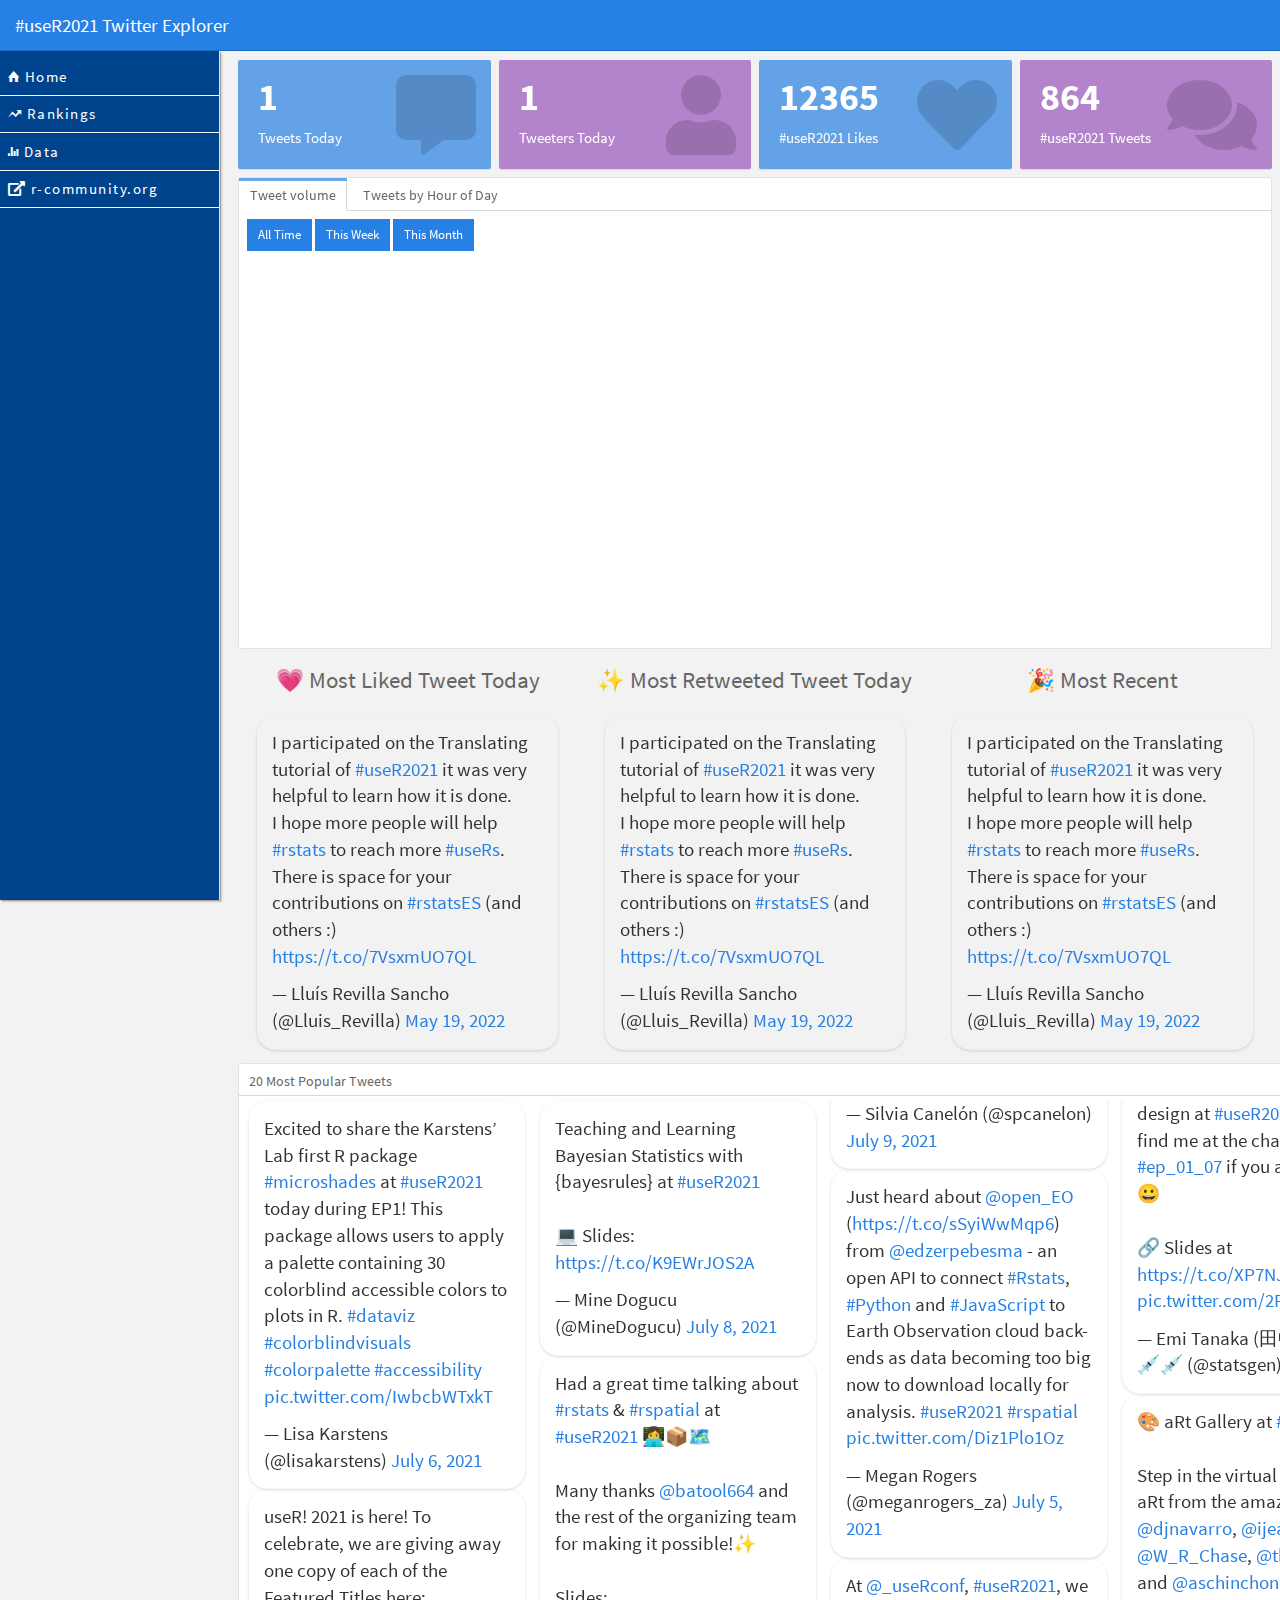
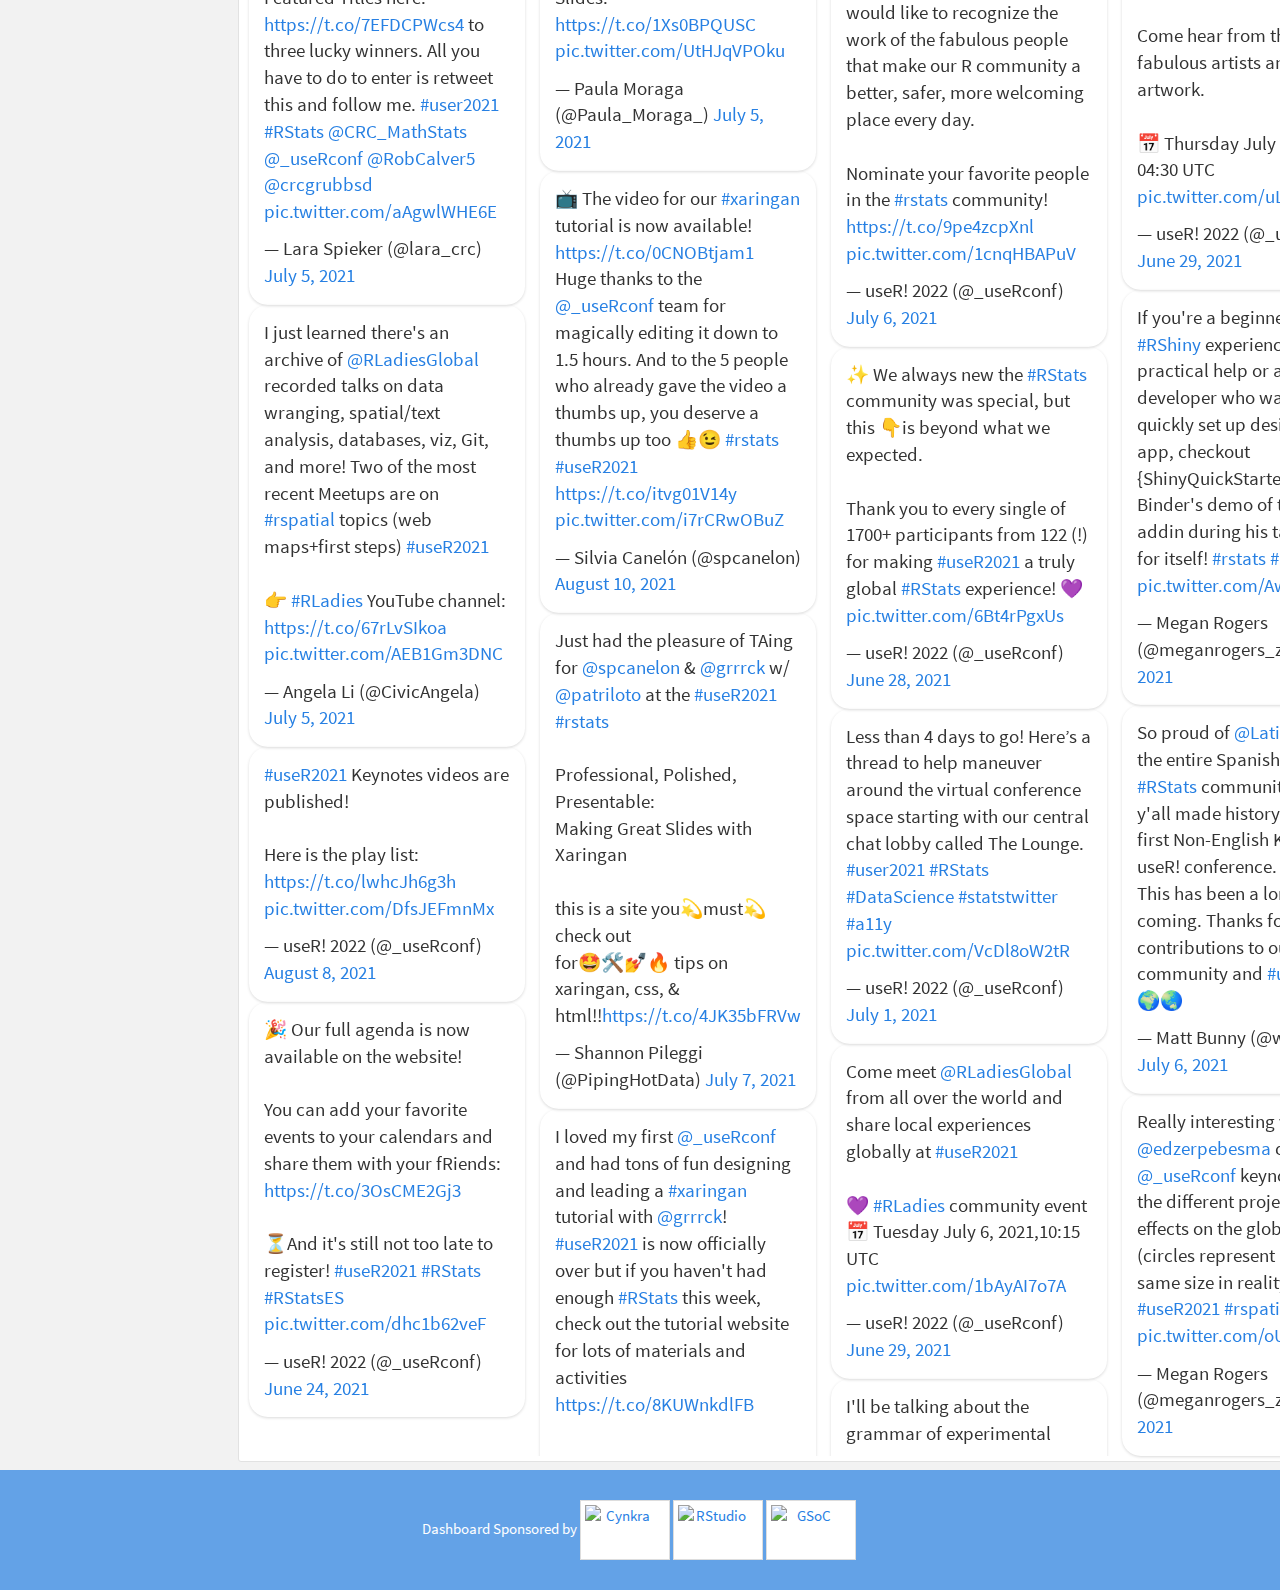
==== index.html @ a4d743e7 "chore: Update dashboard" ====
<!DOCTYPE html>
<html xmlns="http://www.w3.org/1999/xhtml">
<head>

<meta charset="utf-8">
<meta http-equiv="Content-Type" content="text/html; charset=utf-8" />
<meta name="generator" content="pandoc" />



<title>#useR2021 Twitter Explorer</title>

<meta property="og:title" content="#useR2021 Twitter Explorer" />

<meta name='viewport' content='width=device-width, initial-scale=1.0, maximum-scale=1.0, user-scalable=no' />

<link rel="icon" href="https://user2021.r-project.org//favicon-32x32.png">


<script type="text/javascript">
window.FlexDashboardComponents = [];
</script>

<script src="index_files/jquery-3.6.0/jquery-3.6.0.min.js"></script>
<meta name="viewport" content="width=device-width, initial-scale=1" />
<link href="index_files/bootstrap-3.3.5/css/cosmo.min.css" rel="stylesheet" />
<script src="index_files/bootstrap-3.3.5/js/bootstrap.min.js"></script>
<script src="index_files/bootstrap-3.3.5/shim/html5shiv.min.js"></script>
<script src="index_files/bootstrap-3.3.5/shim/respond.min.js"></script>
<style>h1 {font-size: 34px;}
       h1.title {font-size: 38px;}
       h2 {font-size: 30px;}
       h3 {font-size: 24px;}
       h4 {font-size: 18px;}
       h5 {font-size: 16px;}
       h6 {font-size: 12px;}
       code {color: inherit; background-color: rgba(0, 0, 0, 0.04);}
       pre:not([class]) { background-color: white }</style>
<script src="index_files/stickytableheaders-0.1.19/jquery.stickytableheaders.min.js"></script>
<link href="index_files/font-awesome-5.1.0/css/all.css" rel="stylesheet" />
<link href="index_files/font-awesome-5.1.0/css/v4-shims.css" rel="stylesheet" />
<script src="index_files/htmlwidgets-1.5.4/htmlwidgets.js"></script>
<script src="index_files/echarts4r-4.8.0/echarts-en.min.js"></script>
<script src="index_files/echarts4r-4.8.0/ecStat.min.js"></script>
<script src="index_files/echarts4r-4.8.0/dataTool.min.js"></script>
<script src="index_files/echarts4r-binding-0.4.3/echarts4r.js"></script>
<script src="index_files/westeros-1.0.0/westeros.js"></script>
<script src="index_files/core-js-2.5.3/shim.min.js"></script>
<script src="index_files/react-17.0.0/react.min.js"></script>
<script src="index_files/react-17.0.0/react-dom.min.js"></script>
<script src="index_files/reactwidget-1.0.0/react-tools.js"></script>
<script src="index_files/reactable-binding-0.2.3/reactable.js"></script>
<script src="index_files/echarts-wordcloud-1.0.0/echarts-wordcloud.min.js"></script>
<script src="index_files/echarts-graph-modularity-1.1.0/echarts-graph-modularity.min.js"></script>
<script src="index_files/echarts-modularity-1.0.0/echarts-graph-modularity.min.js"></script>
<link href="index_files/datatables-css-0.0.0/datatables-crosstalk.css" rel="stylesheet" />
<script src="index_files/datatables-binding-0.23/datatables.js"></script>
<link href="index_files/dt-core-1.11.3/css/jquery.dataTables.min.css" rel="stylesheet" />
<link href="index_files/dt-core-1.11.3/css/jquery.dataTables.extra.css" rel="stylesheet" />
<script src="index_files/dt-core-1.11.3/js/jquery.dataTables.min.js"></script>
<script src="index_files/jszip-1.11.3/jszip.min.js"></script>
<link href="index_files/dt-ext-buttons-1.11.3/css/buttons.dataTables.min.css" rel="stylesheet" />
<script src="index_files/dt-ext-buttons-1.11.3/js/dataTables.buttons.min.js"></script>
<script src="index_files/dt-ext-buttons-1.11.3/js/buttons.html5.min.js"></script>
<script src="index_files/dt-ext-buttons-1.11.3/js/buttons.colVis.min.js"></script>
<script src="index_files/dt-ext-buttons-1.11.3/js/buttons.print.min.js"></script>
<link href="index_files/nouislider-7.0.10/jquery.nouislider.min.css" rel="stylesheet" />
<script src="index_files/nouislider-7.0.10/jquery.nouislider.min.js"></script>
<link href="index_files/selectize-0.12.0/selectize.bootstrap3.css" rel="stylesheet" />
<script src="index_files/selectize-0.12.0/selectize.min.js"></script>
<link href="index_files/crosstalk-1.2.0/css/crosstalk.min.css" rel="stylesheet" />
<script src="index_files/crosstalk-1.2.0/js/crosstalk.min.js"></script>
<link href="index_files/ionicons-2.0.1/css/ionicons.min.css" rel="stylesheet" />
<style type="text/css">

/*
 Dashboard CSS from Keen IO Dashboards
 (https://github.com/keen/dashboards)
*/

body {
  background: #f2f2f2;
  padding: 60px 0 0 8px; /* padding-top overridden by theme */
}

body hr {
  border-color: #d7d7d7;
  margin: 10px 0;
}

.navbar-inverse .navbar-nav > li > a,
.navbar .navbar-brand {
  text-decoration: none;
}

.navbar-logo {
  margin-top: 1px;
}

.navbar-logo img {
  margin-right: 12px;
}

.navbar-author {
  margin-left: 10px;
  font-size: 15px;
}

.navbar .dropdown-menu .fa {
  min-width: 20px;
}

.navbar .dropdown-menu {
  min-width: 150px;
  max-height: 500px;
  overflow: auto;
}

.chart-wrapper,
.nav-tabs-custom,
.sbframe-commentary
{
  background: #fff;
  border: 1px solid #e2e2e2;
  border-radius: 3px;
  margin-bottom: 8px;
  margin-right: 8px;
}

.chart-title {
  border-bottom: 1px solid #d7d7d7;
  color: #666;
  font-size: 14px;
  font-weight: 300;
  padding: 7px 10px 4px;
}

.chart-wrapper .chart-title:empty {
  display: none;
}

.chart-wrapper .chart-stage {
  overflow: hidden;
  padding: 5px 10px;
  position: relative;
}

.chart-wrapper .chart-notes {
  background: #fbfbfb;
  border-top: 1px solid #e2e2e2;
  color: #808080;
  font-size: 12px;
  padding: 8px 10px 5px;
}

/*
 CSS for handling flexbox layout
*/

#dashboard-container {
  visibility: hidden;
}

.tab-content>.dashboard-page-wrapper.active {
  display: -webkit-box;
  display: -webkit-flex;
  display: -ms-flexbox;
  display: flex;
}

.dashboard-page-wrapper {
  display: -webkit-box;
  display: -webkit-flex;
  display: -ms-flexbox;
  display: flex;
  -webkit-box-orient: vertical;
  -webkit-box-direction: normal;
  -webkit-flex-direction: column;
      -ms-flex-direction: column;
          flex-direction: column;
}

.dashboard-row-orientation {
  display: -webkit-box;
  display: -webkit-flex;
  display: -ms-flexbox;
  display: flex;
  -webkit-box-orient: vertical;
  -webkit-box-direction: normal;
  -webkit-flex-direction: column;
      -ms-flex-direction: column;
          flex-direction: column;
}

.dashboard-row {
  display: -webkit-box;
  display: -webkit-flex;
  display: -ms-flexbox;
  display: flex;
  -webkit-box-orient: horizontal;
  -webkit-box-direction: normal;
  -webkit-flex-direction: row;
      -ms-flex-direction: row;
          flex-direction: row;
}

.dashboard-row-flex {
  -webkit-box-flex: 1;
  -webkit-flex: 1;
      -ms-flex: 1;
          flex: 1;
}

.dashboard-column-orientation {
  display: -webkit-box;
  display: -webkit-flex;
  display: -ms-flexbox;
  display: flex;
  -webkit-box-orient: horizontal;
  -webkit-box-direction: normal;
  -webkit-flex-direction: row;
      -ms-flex-direction: row;
          flex-direction: row;
}

.dashboard-column {
  -webkit-box-flex: 1;
  -webkit-flex: 1;
      -ms-flex: 1;
          flex: 1;
  display: -webkit-box;
  display: -webkit-flex;
  display: -ms-flexbox;
  display: flex;
  -webkit-box-orient: vertical;
  -webkit-box-direction: normal;
  -webkit-flex-direction: column;
      -ms-flex-direction: column;
          flex-direction: column;
}

.chart-wrapper-flex {
  -webkit-box-flex: 1;
  -webkit-flex: 1;
      -ms-flex: 1;
          flex: 1;
  display: -webkit-box;
  display: -webkit-flex;
  display: -ms-flexbox;
  display: flex;
  -webkit-box-orient: vertical;
  -webkit-box-direction: normal;
  -webkit-flex-direction: column;
      -ms-flex-direction: column;
          flex-direction: column;
}

.chart-stage-flex {
  -webkit-box-flex: 1;
  -webkit-flex: 1;
      -ms-flex: 1;
          flex: 1;
  position: relative;
}

.chart-shim {
  position: absolute;
  left: 8px; top: 8px; right: 8px; bottom: 8px;
}

.no-padding .chart-shim {
  left: 0; top: 0; right: 0; bottom: 0;
}

.flowing-content-shim {
  overflow: auto;
  left: 0; top: 0; right: 0; bottom: 0;
  padding-left: 8px;
  padding-right: 8px;
}

.flowing-content-container {
  padding-top: 8px;
  padding-bottom: 8px;
}

.chart-stage .table-bordered {
  border: none;
}

.chart-stage .table-bordered > tbody > tr > th,
.chart-stage .table-bordered > tfoot > tr > th,
.chart-stage .table-bordered > tbody > tr > td,
.chart-stage .table-bordered > tfoot > tr > td {
  border: none;
}

.chart-stage .table-bordered > tbody > tr > td {
  border-top: 1px solid #dddddd;
}

.chart-stage .table-bordered > thead > tr > th {
  border: none;
  border-bottom: 2px solid #dddddd;
}

.bootstrap-table table>thead {
  background-color: #fff;
}

.bootstrap-table table.data,
.bootstrap-table table.shiny-table {
  width: inherit !important;
}

.bootstrap-table table.data>tbody>tr>th,
.bootstrap-table table.shiny-table>tbody>tr>th {
  border-top: none;
  border-bottom: 2px solid #dddddd;
  padding: 5px;
}

.bootstrap-table .data td[align=right] {
  font-family: inherit;
}

.chart-wrapper form {
  padding-left: 5px;
  padding-right: 5px;
}

.shiny-input-container label {
  font-weight: normal;
}

.chart-stage .html-widget {
  width: 100% !important;
  height: 100% !important;
}

.chart-stage .html-widget-static-bound {
  width: 100% !important;
  height: 100% !important;
}

.chart-stage .shiny-bound-output {
  width: 100% !important;
  height: 100% !important;
}

/* Omit display of empty paragraphs */

.chart-shim>p:empty {
  display: none;
}

.chart-stage>p:empty {
  display: none;
}

/* Omit display of special knitr options div*/

.chart-stage .knitr-options {
  display: none;
}

/* Automatically resizing images */

.image-container {
  position: absolute;
  top: 0;
  left: 0;
  right: 0;
  bottom: 0;
  margin: 0;
}

.image-container img {
  opacity: 0;
  overflow: hidden;
}

/* Value box */

.value-box {
  border-radius: 2px;
  position: relative;
  display: block;
  margin-right: 8px;
  margin-bottom: 8px;
  box-shadow: 0 1px 1px rgba(0, 0, 0, 0.1);
}

.value-box > .inner {
  padding: 10px;
  padding-left: 20px;
  padding-right: 20px;
}

.value-box .value {
  font-size: 38px;
  font-weight: bold;
  margin: 0 0 3px 0;
  white-space: nowrap;
  padding: 0;
}

.value-box .caption {
  font-size: 15px;
}
.value-box .caption > small {
  display: block;
  font-size: 13px;
  margin-top: 5px;
}

.value-box .icon i {
  position: absolute;
  top: 15px;
  right: 15px;
  font-size: 80px;
  color: rgba(0, 0, 0, 0.15);
}

.linked-value:hover {
  cursor: pointer;
}

.value-box.linked-value:hover {
  box-shadow: 0 2px 2px rgba(0, 0, 0, 0.3);
}

/* STORYBOARD */

.storyboard-nav button {
  background: transparent;
  border: 0;
  opacity: .3;
  outline: none;
  padding: 0;
}

.storyboard-nav button:hover,
.storyboard-nav button:hover {
  opacity: .5;
}

.storyboard-nav button:disabled,
.storyboard-nav button:disabled {
  opacity: .1;
}

.storyboard-nav .sbnext,
.storyboard-nav .sbprev {
  float: left;
  width: 2%;
  height: 120px;
  font-size: 50px;
}

.storyboard-nav .sbprev {
  text-align: left;
  width: 2%;
}

.storyboard-nav .sbnext {
  float: right;
  text-align: right;
  margin-right: 8px;
}

.storyboard-nav .sbframelist {
  margin: 0 auto;
  width: 94%;
  height: 120px;
  overflow: hidden;
  text-shadow: none;
  margin-bottom: 8px;
}

.storyboard-nav .sbframelist ul {
  list-style: none;
  margin: 0;
  padding: 0;
  height: 100%;
}

.storyboard-nav .sbframelist ul li {
  float: left;
  width: 270px;
  height: 100%;
  padding: 10px 10px 10px 10px;
  margin-right: 8px;
  background: #fff;
  border: 1px solid #e2e2e2;
  border-radius: 3px;
  color: #3a3c47;
  text-align: left;
  font-size: 14px;
  cursor: pointer;
}

.storyboard-nav .sbframelist ul li:last-child {
  margin-right: 0px;
}

.storyboard-nav .sbframelist ul li.active {
  color: #fff;
  background: #B8B8B8;
}

.sbframe-commentary {
  width: 300px;
  background: #fbfbfb;
  font-size: 14px;
}

.sbframe-commentary ul {
  padding-left: 22px;
}

.sbframe.active {
  display: flex;
}

.sbframe:not(.active) {
  display: none;
}

/* NAV TABS */

.nav-tabs-custom > .nav-tabs {
  margin: 0;
  border-bottom: 1px solid #d7d7d7;
  color: #666;
  font-size: 14px;
  font-weight: 300;
  border-top-right-radius: 3px;
  border-top-left-radius: 3px;
}
.nav-tabs-custom > .nav-tabs > li {
  border-top: 3px solid transparent;
  margin-bottom: -1px;
  margin-right: 5px;
}
.nav-tabs-custom > .nav-tabs > li > a,
.nav-tabs-custom > .nav-tabs > li > a:active {
  color: #666;
  font-weight: 300;
  font-size: 14px;
  border-radius: 0;
  padding: 3px 10px 5px;
  text-transform: none;
}

.nav-tabs-custom > .nav-tabs > li:not(.active) > a {
  border-bottom-color: transparent;
}

.nav-tabs-custom > .nav-tabs > li > a.text-muted {
  color: #999;
}
.nav-tabs-custom > .nav-tabs > li > a,
.nav-tabs-custom > .nav-tabs > li > a:hover {
  background: transparent;
  margin: 0;
}
.nav-tabs-custom > .nav-tabs > li > a:hover {
  color: #999;
}
.nav-tabs-custom > .nav-tabs > li:not(.active) > a:hover,
.nav-tabs-custom > .nav-tabs > li:not(.active) > a:focus,
.nav-tabs-custom > .nav-tabs > li:not(.active) > a:active {
  border-color: transparent;
}
.nav-tabs-custom > .nav-tabs > li.active {
  border-top-color: #3c8dbc;
}
.nav-tabs-custom > .nav-tabs > li.active > a,
.nav-tabs-custom > .nav-tabs > li.active:hover > a {
  background-color: #fff;
  color: #666;
}
.nav-tabs-custom > .nav-tabs > li.active > a {
  border-top-color: transparent;
  border-left-color: #d7d7d7;
  border-right-color: #d7d7d7;
}
.nav-tabs-custom > .nav-tabs > li:first-of-type {
  margin-left: 0;
}
.nav-tabs-custom > .nav-tabs > li:first-of-type.active > a {
  border-left-color: transparent;
}
.nav-tabs-custom > .nav-tabs.pull-right {
  float: none !important;
}
.nav-tabs-custom > .nav-tabs.pull-right > li {
  float: right;
}
.nav-tabs-custom > .nav-tabs.pull-right > li:first-of-type {
  margin-right: 0;
}
.nav-tabs-custom > .nav-tabs.pull-right > li:first-of-type > a {
  border-left-width: 1px;
}
.nav-tabs-custom > .nav-tabs.pull-right > li:first-of-type.active > a {
  border-left-color: #d7d7d7;
  border-right-color: transparent;
}
.nav-tabs-custom > .nav-tabs > li.header {
  line-height: 35px;
  padding: 0 10px;
  font-size: 20px;
  color: #666;
}
.nav-tabs-custom > .nav-tabs > li.header > .fa,
.nav-tabs-custom > .nav-tabs > li.header > .glyphicon,
.nav-tabs-custom > .nav-tabs > li.header > .ion {
  margin-right: 5px;
}
.nav-tabs-custom > .tab-content {
  background: #fff;
  padding: 0;
  border-bottom-right-radius: 3px;
  border-bottom-left-radius: 3px;
  display: -webkit-box;
  display: -webkit-flex;
  display: -ms-flexbox;
  display: flex;
}

.nav-tabs-custom > .tab-content > .chart-wrapper {
  background: #fff;
  border: none;
  margin: 0;
}


.nav-tabs-custom > .tab-content > .active {
  display: -webkit-box;
  display: -webkit-flex;
  display: -ms-flexbox;
  display: flex;
}

.nav-tabs-custom .dropdown.open > a:active,
.nav-tabs-custom .dropdown.open > a:focus {
  background: transparent;
  color: #999;
}


@media (max-width: 767px) {
  .value-box {
    text-align: center;
    margin-right: 8px;
  }
  .value-box .icon {
    display: none;
  }
}

/* Fixed position sidebar */

.section.sidebar {
  position: fixed;
  top: 51px; /* overridden by theme */
  left: 0;
  bottom: 0;
  border-right: 1px solid #e2e2e2;
  background-color: white; /* overridden by theme */
  padding-left: 10px;
  padding-right: 10px;
  visibility: hidden;
  overflow: auto;
}

.section.sidebar form p:first-child {
  margin-top: 10px;
}

/* Embedded source code */

#flexdashboard-source-code {
  display: none;
}

.featherlight-content #flexdashboard-source-code {
  display: inline-block;
}

.featherlight-content {
  width: 80%;
  max-width: 800px;
  padding: 0 !important;
  border-bottom: none !important;
}

.featherlight:last-of-type {
  background: rgba(0, 0, 0, 0.7);
}

.featherlight-inner {
  width: 100%;
}

.featherlight-content pre {
  margin: 0;
  border: 0;
  background: #fff;
  font-size: 12px;
}

.unselectable {
  -ms-user-select: none;
  -webkit-user-select: none;
  -khtml-user-select: none;
  -moz-user-select: -moz-none;
  -o-user-select: none;
  user-select: none;
}

#flexdashboard-source-code code {
  -ms-user-select: text;
  -webkit-user-select: text;
  -khtml-user-select: text;
  -moz-user-select: text;
  -o-user-select: text;
  user-select: text;
}

/* DataTables Tweaks */

.dataTables_filter input[type="search"] {
  -webkit-appearance: searchfield;
  outline: none;
}

.dataTables_wrapper.no-footer
.dataTables_info {
  padding-top: 0;
}


table.dataTable thead th {
  border-bottom: 1px solid #d7d7d7;
}

.dataTables_wrapper.no-footer .dataTables_scrollBody {
  border-bottom: 1px solid #d7d7d7;
}

/* Mobile phone only CSS */

.desktop-layout div.section.mobile {
  display: none;
}

.mobile-layout div.section.no-mobile {
  display: none;
}

.mobile-figure {
  display: none;
}



body {
  padding-top: 60px;
}

.section.sidebar {
  top: 51px;
  background-color: rgba(39, 128, 227, 0.1);
}

.value-box {
  color: #f9f9f9;
}

.bg-primary {
  background-color: rgba(39, 128, 227, 0.7);
}

.storyboard-nav .sbframelist ul li.active {
  background-color: rgba(39, 128, 227, 0.7);
}

.nav-tabs-custom > .nav-tabs > li.active {
  border-top-color: rgba(39, 128, 227, 0.7);
}

.bg-info {
  background-color: rgba(153, 84, 187, 0.7);
}

.bg-warning {
  background-color: rgba(255, 117, 24, 0.7);
}

.bg-danger {
  background-color: rgba(255, 0, 57, 0.7);
}

.bg-success {
  background-color: rgba(63, 182, 24, 0.7);
}

.chart-title {
  font-weight: 500;
}

.nav-tabs-custom > .nav-tabs > li > a,
.nav-tabs-custom > .nav-tabs > li > a:active {
  font-weight: 500;
}

</style>


<link rel="stylesheet" href="styles/main.css" type="text/css" />

</head>

<body>

<div class="navbar navbar-inverse navbar-fixed-top" role="navigation">
<div class="container-fluid">
<div class="navbar-header">

<button id="navbar-button" type="button" class="navbar-toggle collapsed" data-toggle="collapse" data-target="#navbar">
<span class="icon-bar"></span>
<span class="icon-bar"></span>
<span class="icon-bar"></span>
</button>

<span class="navbar-logo pull-left">
  
</span>
<span class="navbar-brand">
  #useR2021 Twitter Explorer
  <span class="navbar-author">
        </span>
</span>

</div>
<div id="navbar" class="navbar-collapse collapse">
<ul class="nav navbar-nav navbar-left">
</ul>
<ul class="nav navbar-nav navbar-right">
</ul>
</div><!--/.nav-collapse-->
</div><!--/.container-->
</div><!--/.navbar-->

<script type="text/javascript">


var FlexDashboard = (function () {

  // initialize options
  var _options = {};

  var FlexDashboard = function() {

    // default options
    _options = $.extend(_options, {
      theme: "cosmo",
      fillPage: false,
      orientation: 'columns',
      storyboard: false,
      defaultFigWidth: 576,
      defaultFigHeight: 461,
      defaultFigWidthMobile: 360,
      defaultFigHeightMobile: 461,
      isMobile: false,
      isPortrait: false,
      resize_reload: true
    });
  };

  function init(options) {

    // extend default options
    $.extend(true, _options, options);

    // add ids to sections that don't have them (pandoc won't assign ids
    // to e.g. sections with titles consisting of only chinese characters)
    var nextId = 1;
    $('.level1:not([id]),.level2:not([id]),.level3:not([id])').each(function() {
      $(this).attr('id', 'dashboard-' + nextId++);
    });

    // find navbar items
    var navbarItems = $('#flexdashboard-navbar');
    if (navbarItems.length)
      navbarItems = JSON.parse(navbarItems.html());
    addNavbarItems(navbarItems);

    // find the main dashboard container
    var dashboardContainer = $('#dashboard-container');

    // resolve mobile classes
    resolveMobileClasses(dashboardContainer);

    // one time global initialization for components
    componentsInit(dashboardContainer);

    // look for a global sidebar
    var globalSidebar = dashboardContainer.find(".section.level1.sidebar");
    if (globalSidebar.length > 0) {

      // global layout for fullscreen displays
      if (!isMobilePhone()) {

         // hoist it up to the top level
         globalSidebar.insertBefore(dashboardContainer);

         // lay it out (set width/positions)
         layoutSidebar(globalSidebar, dashboardContainer);

      // tuck sidebar into first page for mobile phones
      } else {

        // convert it into a level3 section
        globalSidebar.removeClass('sidebar');
        globalSidebar.removeClass('level1');
        globalSidebar.addClass('level3');
        var h1 = globalSidebar.children('h1');
        var h3 = $('<h3></h3>');
        h3.append(h1.contents());
        h3.insertBefore(h1);
        h1.detach();

        // move it into the first page
        var page = dashboardContainer.find('.section.level1').first();
        if (page.length > 0)
          page.prepend(globalSidebar);
      }
    }

    // look for pages to layout
    var pages = $('div.section.level1');
    if (pages.length > 0) {

        // find the navbar and collapse on clicked
        var navbar = $('#navbar');
        navbar.on("click", "a[data-toggle!=dropdown]", null, function () {
           navbar.collapse('hide');
        });

        // envelop the dashboard container in a tab content div
        dashboardContainer.wrapInner('<div class="tab-content"></div>');

        pages.each(function(index) {

          // lay it out
          layoutDashboardPage($(this));

          // add it to the navbar
          addToNavbar($(this), index === 0);

        });

    } else {

      // remove the navbar and navbar button if we don't
      // have any navbuttons
      if (navbarItems.length === 0) {
        $('#navbar').remove();
        $('#navbar-button').remove();
      }

      // add the storyboard class if requested
      if (_options.storyboard)
        dashboardContainer.addClass('storyboard');

      // layout the entire page
      layoutDashboardPage(dashboardContainer);
    }

    // if we are in shiny we need to trigger a window resize event to
    // force correct layout of shiny-bound-output elements
    if (isShinyDoc())
      $(window).trigger('resize');

    // make main components visible
    $('.section.sidebar').css('visibility', 'visible');
    dashboardContainer.css('visibility', 'visible');

    // handle location hash
    handleLocationHash();

    // intialize prism highlighting
    initPrismHighlighting();

    // record mobile and orientation state then register a handler
    // to refresh if resize_reload is set to true and it changes
    _options.isMobile = isMobilePhone();
    _options.isPortrait = isPortrait();
    if (_options.resize_reload) {
      $(window).on('resize', function() {
        if (_options.isMobile !== isMobilePhone() ||
            _options.isPortrait !== isPortrait()) {
          window.location.reload();
        }
      });
    } else {
      // if in desktop mode and resizing to mobile, make sure the heights are 100%
      // This enforces what `fillpage.css` does for "wider" pages.
      // Since we are not reloading once the page becomes small, we need to force the height to 100%
      // This is a new situation introduced when `_options.resize_reload` is `false`
      if (! _options.isMobile) {
        // only add if `fillpage.css` was added in the first place
        if (_options.fillPage) {
          // fillpage.css
          $("html,body,#dashboard").css("height", "100%");
        }
      }
    }
    // trigger layoutcomplete event
    dashboardContainer.trigger('flexdashboard:layoutcomplete');
  }

  function resolveMobileClasses(dashboardContainer) {
     // add top level layout class
    dashboardContainer.addClass(isMobilePhone() ? 'mobile-layout' :
                                                  'desktop-layout');

    // look for .mobile sections and add .no-mobile to their peers
    var mobileSections = $('.section.mobile');
    mobileSections.each(function() {
       var id = $(this).attr('id');
       var nomobileId = id.replace(/-\d+$/, '');
       $('#' + nomobileId).addClass('no-mobile');
    });
  }

  function addNavbarItems(navbarItems) {

    var navbarLeft = $('ul.navbar-left');
    var navbarRight = $('ul.navbar-right');

    for (var i = 0; i<navbarItems.length; i++) {

      // get the item
      var item = navbarItems[i];

      // determine the container
      var container = null;
      if (item.align === "left")
        container = navbarLeft;
      else
        container = navbarRight;

      // navbar menu if we have multiple items
      if (item.items) {
        var menu = navbarMenu(null, item.icon, item.title, container);
        for (var j = 0; j<item.items.length; j++) {
          var subItem = item.items[j];
          var li = $('<li></li>');
          li.append(navbarLink(subItem.icon, subItem.title, subItem.href, subItem.target));
          menu.append(li);
        }
      } else {
        var li = $('<li></li>');
        li.append(navbarLink(item.icon, item.title, item.href, item.target));
        container.append(li);
      }
    }
  }

  // create or get a reference to an existing dropdown menu
  function navbarMenu(id, icon, title, container) {
    var existingMenu = [];
    if (id)
      existingMenu = container.children('#' + id);
    if (existingMenu.length > 0) {
      return existingMenu.children('ul');
    } else {
      var li = $('<li></li>');
      if (id)
        li.attr('id', id);
      li.addClass('dropdown');
      // auto add "Share" title on mobile if necessary
      if (!title && icon && (icon === "fa-share-alt") && isMobilePhone())
        title = "Share";
      if (title) {
        title = title + ' <span class="caret"></span>';
      }
      var a = navbarLink(icon, title, "#");
      a.addClass('dropdown-toggle');
      a.attr('data-toggle', 'dropdown');
      a.attr('role', 'button');
      a.attr('aria-expanded', 'false');
      li.append(a);
      var ul = $('<ul class="dropdown-menu"></ul>');
      ul.attr('role', 'menu');
      li.append(ul);
      container.append(li);
      return ul;
    }
  }

  function addToNavbar(page, active) {

    // capture the id and data-icon attribute (if any)
    var id = page.attr('id');
    var icon = page.attr('data-icon');
    var navmenu = page.attr('data-navmenu');

    // get hidden state (transfer this to navbar)
    var hidden = page.hasClass('hidden');
    page.removeClass('hidden');

    // sanitize the id for use with bootstrap tabs
    id = id.replace(/[.\/?&!#<>]/g, '').replace(/\s/g, '_');
    page.attr('id', id);

    // get the wrapper
    var wrapper = page.closest('.dashboard-page-wrapper');

    // move the id to the wrapper
    page.removeAttr('id');
    wrapper.attr('id', id);

    // add the tab-pane class to the wrapper
    wrapper.addClass('tab-pane');
    if (active)
      wrapper.addClass('active');

    // get a reference to the h1, discover its inner contens, then detach it
    var h1 = wrapper.find('h1').first();
    var title = h1.contents();
    h1.detach();

    // create a navbar item
    var li = $('<li></li>');
    var a = navbarLink(icon, title, '#' + id);
    a.attr('data-toggle', 'tab');
    li.append(a);

    // add it to the navbar (or navbar menu if specified)
    var container = $('ul.navbar-left');
    if (navmenu) {
      var menuId = navmenu.replace(/\s+/g, '');
      var menu = navbarMenu(menuId, null, navmenu, container);
      menu.append(li);
    } else {
      container.append(li);
    }

    // hide it if requested
    if (hidden)
      li.addClass('hidden');
  }

  function navbarLink(icon, title, href, target) {

    var a = $('<a></a>');
    if (icon) {

      // get the name of the icon set and icon
      var dashPos = icon.indexOf("-");
      var iconSet = null;
      var iconSplit = icon.split(" ");
      if (iconSplit.length > 1) {
        iconSet = iconSplit[0];
        icon = iconSplit.slice(1).join(" ");
      } else {
        iconSet = icon.substring(0, dashPos);
      }
      var iconName = icon.substring(dashPos + 1);

      // create the icon
      var iconElement = $('<span class="' + iconSet + ' ' + icon + '"></span>');
      if (title)
        iconElement.css('margin-right', '7px');
      a.append(iconElement);
      // if href is null see if we can auto-generate based on icon (e.g. social)
      if (!href)
        maybeGenerateLinkFromIcon(iconName, a);
    }
    if (title)
      a.append(title);

    // add the href.
    if (href) {
      if (href === "source_embed") {
        a.attr('href', '#');
        a.attr('data-featherlight', "#flexdashboard-source-code");
        a.featherlight({
            beforeOpen: function(event){
              $('body').addClass('unselectable');
            },
            afterClose: function(event){
              $('body').removeClass('unselectable');
            }
        });
      } else {
        a.attr('href', href);
      }
    }

    // add the arget
    if (target)
      a.attr('target', target);

    return a;
  }

  // auto generate a link from an icon name (e.g. twitter) when possible
  function maybeGenerateLinkFromIcon(iconName, a) {

     var serviceLinks = {
      "twitter": "https://twitter.com/share?text=" + encodeURIComponent(document.title) + "&url="+encodeURIComponent(location.href),
      "facebook": "https://www.facebook.com/sharer/sharer.php?s=100&p[url]="+encodeURIComponent(location.href),
      "google-plus": "https://plus.google.com/share?url="+encodeURIComponent(location.href),
      "linkedin": "https://www.linkedin.com/shareArticle?mini=true&url="+encodeURIComponent(location.href) + "&title=" + encodeURIComponent(document.title),
      "pinterest": "https://pinterest.com/pin/create/link/?url="+encodeURIComponent(location.href) + "&description=" + encodeURIComponent(document.title)
    };

    var makeSocialLink = function(a, href) {
      a.attr('href', '#');
      a.on('click', function(e) {
        e.preventDefault();
        window.open(href);
      });
    };

    $.each(serviceLinks, function(key, value) {
      if (iconName.indexOf(key) !== -1)
        makeSocialLink(a, value);
    });
  }

  // layout a dashboard page
  function layoutDashboardPage(page) {

    // use a page wrapper so that free form content above the
    // dashboard appears at the top rather than the side (as it
    // would without the wrapper in a column orientation)
    var wrapper = $('<div class="dashboard-page-wrapper"></div>');
    page.wrap(wrapper);

    // if there are no level2 or level3 headers synthesize a level3
    // header to contain the (e.g. frame it, scroll container, etc.)
    var headers = page.find('h2,h3');
    if (headers.length === 0)
      page.wrapInner('<div class="section level3"></div>');

    // hoist up any content before level 2 or level 3 headers
    var children = page.children();
    children.each(function(index) {
      if ($(this).hasClass('level2') || $(this).hasClass('level3'))
        return false;
      $(this).insertBefore(page);
    });

    // determine orientation and fillPage behavior for distinct media
    var orientation, fillPage, storyboard;

    // media: mobile phone
    if (isMobilePhone()) {

      // if there is a sidebar we need to ensure it's content
      // is properly framed as an h3
      var sidebar = page.find('.section.sidebar');
      sidebar.removeClass('sidebar');
      sidebar.wrapInner('<div class="section level3"></div>');
      var h2 = sidebar.find('h2');
      var h3 = $('<h3></h3>');
      h3.append(h2.contents());
      h3.insertBefore(h2);
      h2.detach();

      // wipeout h2 elements then enclose them in a single h2
      var level2 = page.find('div.section.level2');
      level2.each(function() {
        level2.children('h2').remove();
        level2.children().unwrap();
      });
      page.wrapInner('<div class="section level2"></div>');

      // substitute mobile images
      if (isPortrait()) {
        var mobileFigures = $('img.mobile-figure');
        mobileFigures.each(function() {
          // get the src (might be base64 encoded)
          var src = $(this).attr('src');

          // find it's peer
          var id = $(this).attr('data-mobile-figure-id');
          var img = $('img[data-figure-id=' + id + "]");
          img.attr('src', src)
             .attr('width', _options.defaultFigWidthMobile)
             .attr('height', _options.defaultFigHeightMobile);
        });
      }

      // hoist storyboard commentary into it's own section
      if (page.hasClass('storyboard')) {
        var commentaryHR = page.find('div.section.level3 hr');
        commentaryHR.each(function() {
          var commentary = $(this).nextAll().detach();
          var commentarySection = $('<div class="section level3"></div>');
          commentarySection.append(commentary);
          commentarySection.insertAfter($(this).closest('div.section.level3'));
          $(this).remove();
        });
      }

      // force a non full screen layout by columns
      orientation = _options.orientation = 'columns';
      fillPage = _options.fillPage = false;
      storyboard = _options.storyboard = false;

    // media: desktop
    } else {

      // determine orientation
      orientation = page.attr('data-orientation');
      if (orientation !== 'rows' && orientation != 'columns')
        orientation = _options.orientation;

      // determine storyboard mode
      storyboard = page.hasClass('storyboard');

      // fillPage based on options (force for storyboard)
      fillPage = _options.fillPage || storyboard;

      // handle sidebar
      var sidebar = page.find('.section.level2.sidebar');
      if (sidebar.length > 0)
        layoutSidebar(sidebar, page);
    }

    // give it and it's parent divs height: 100% if we are in fillPage mode
    if (fillPage) {
      page.addClass('vertical-layout-fill');
      page.css('height', '100%');
      page.parents('div').css('height', '100%');
    } else {
      page.addClass('vertical-layout-scroll');
    }

    // perform the layout
    if (storyboard)
      layoutPageAsStoryboard(page);
    else if (orientation === 'rows')
      layoutPageByRows(page, fillPage);
    else if (orientation === 'columns')
      layoutPageByColumns(page, fillPage);
  }

  function layoutSidebar(sidebar, content) {

    // get it out of the header hierarchy
    sidebar = sidebar.first();
    if (sidebar.hasClass('level1')) {
      sidebar.removeClass('level1');
      sidebar.children('h1').remove();
    } else if (sidebar.hasClass('level2')) {
      sidebar.removeClass('level2');
      sidebar.children('h2').remove();
    }

    // determine width
    var sidebarWidth = isTablet() ? 220 : 250;
    var dataWidth = parseInt(sidebar.attr('data-width'));
    if (dataWidth)
      sidebarWidth = dataWidth;

    // set the width and shift the page right to accomodate the sidebar
    sidebar.css('width', sidebarWidth + 'px');
    content.css('padding-left', sidebarWidth + 'px');

    // wrap it's contents in a form
    sidebar.wrapInner($('<form></form>'));
  }

  function layoutPageAsStoryboard(page) {

    // create storyboard navigation
    var nav = $('<div class="storyboard-nav"></div>');

    // add navigation buttons
    var prev = $('<button class="sbprev"><i class="fa fa-angle-left"></i></button>');
    nav.append(prev);
    var next= $('<button class="sbnext"><i class="fa fa-angle-right"></i></button>');
    nav.append(next);

    // add navigation frame
    var frameList = $('<div class="sbframelist"></div>');
    nav.append(frameList);
    var ul = $('<ul></ul>');
    frameList.append(ul);

     // find all the level3 sections (those are the storyboard frames)
    var frames = page.find('div.section.level3');
    frames.each(function() {

      // mark it
      $(this).addClass('sbframe');

      // divide it into chart content and (optional) commentary
      $(this).addClass('dashboard-column-orientation');

      // stuff the chart into it's own div w/ flex
      $(this).wrapInner('<div class="sbframe-component"></div>');
      setFlex($(this), 1);
      var frame = $(this).children('.sbframe-component');

      // extract the title from the h3
      var li = $('<li></li>');
      var h3 = frame.children('h3');
      li.append(h3.contents());
      h3.detach();
      ul.append(li);

      // extract commentary
      var hr = frame.children('hr');
      if (hr.length) {
        var commentary = hr.nextAll().detach();
        hr.remove();
        var commentaryFrame = $('<div class="sbframe-commentary"></div>');
        commentaryFrame.addClass('flowing-content-shim');
        commentaryFrame.addClass('flowing-content-container');
        commentaryFrame.append(commentary);
        $(this).append(commentaryFrame);

        // look for a data-commentary-width attribute
        var commentaryWidth = $(this).attr('data-commentary-width');
        if (commentaryWidth)
          commentaryFrame.css('width', commentaryWidth + 'px');
      }

      // layout the chart (force flex)
      var result = layoutChart(frame, true);

      // ice the notes if there are none
      if (!result.notes)
        frame.find('.chart-notes').remove();

      // set flex on chart
      setFlex(frame, 1);
    });

    // create a div to hold all the frames
    var frameContent = $('<div class="sbframe-content"></div>');
    frameContent.addClass('dashboard-row-orientation');
    frameContent.append(frames.detach());

    // row orientation to stack nav and frame content
    page.addClass('dashboard-row-orientation');
    page.append(nav);
    page.append(frameContent);
    setFlex(frameContent, 1);

    // initialize sly
    var sly = new Sly(frameList, {
    		horizontal: true,
    		itemNav: 'basic',
    		smart: true,
    		activateOn: 'click',
    		startAt: 0,
    		scrollBy: 1,
    		activatePageOn: 'click',
    		speed: 200,
    		moveBy: 600,
    		dragHandle: true,
    		dynamicHandle: true,
    		clickBar: true,
    		keyboardNavBy: 'items',
    		next: next,
    		prev: prev
    	}).init();

    // make first frame active
    frames.removeClass('active');
    frames.first().addClass('active');

    // subscribe to frame changed events
    sly.on('active', function (eventName, itemIndex) {
      frames.removeClass('active');
      frames.eq(itemIndex).addClass('active')
                          .trigger('shown');
    });
  }

  function layoutPageByRows(page, fillPage) {

    // row orientation
    page.addClass('dashboard-row-orientation');

    // find all the level2 sections (those are the rows)
    var rows = page.find('div.section.level2');

    // if there are no level2 sections then treat the
    // entire page as if it's a level 2 section
    if (rows.length === 0) {
      page.wrapInner('<div class="section level2"></div>');
      rows = page.find('div.section.level2');
    }

    rows.each(function () {

      // flags
      var haveNotes = false;
      var haveFlexHeight = true;

      // remove the h2
      $(this).children('h2').remove();

      // check for a tabset
      var isTabset = $(this).hasClass('tabset');
      if (isTabset)
        layoutTabset($(this));

      // give it row layout semantics if it's not a tabset
      if (!isTabset)
        $(this).addClass('dashboard-row');

      // find all of the level 3 subheads
      var columns = $(this).find('div.section.level3');

      // determine figureSizes sizes
      var figureSizes = chartFigureSizes(columns);

      // fixup the columns
      columns.each(function(index) {

        // layout the chart (force flex if we are in a tabset)
        var result = layoutChart($(this), isTabset);

        // update flexHeight state
        if (!result.flex)
          haveFlexHeight = false;

        // update state
        if (result.notes)
          haveNotes = true;

        // set the column flex based on the figure width
        // (value boxes will just get the default figure width)
        var chartWidth = figureSizes[index].width;
        setFlex($(this), chartWidth + ' ' + chartWidth + ' 0px');

      });

      // remove empty chart note divs
      if (isTabset)
        $(this).find('.chart-notes').filter(function() {
            return $(this).html() === "&nbsp;";
        }).remove();
      if (!haveNotes)
        $(this).find('.chart-notes').remove();

       // make it a flexbox row
      if (haveFlexHeight)
        $(this).addClass('dashboard-row-flex');

      // now we can set the height on all the wrappers (based on maximum
      // figure height + room for title and notes, or data-height on the
      // container if specified). However, don't do this if there is
      // no flex on any of the constituent columns
      var flexHeight = null;
      var dataHeight = parseInt($(this).attr('data-height'));
      if (dataHeight)
        flexHeight = adjustedHeight(dataHeight, columns.first());
      else if (haveFlexHeight)
        flexHeight = maxChartHeight(figureSizes, columns);
      if (flexHeight) {
        if (fillPage)
          setFlex($(this), flexHeight + ' ' + flexHeight + ' 0px');
        else {
          $(this).css('height', flexHeight + 'px');
          setFlex($(this), '0 0 ' + flexHeight + 'px');
        }
      }

    });
  }

  function layoutPageByColumns(page, fillPage) {

    // column orientation
    page.addClass('dashboard-column-orientation');

    // find all the level2 sections (those are the columns)
    var columns = page.find('div.section.level2');

    // if there are no level2 sections then treat the
    // entire page as if it's a level 2 section
    if (columns.length === 0) {
      page.wrapInner('<div class="section level2"></div>');
      columns = page.find('div.section.level2');
    }

    // layout each column
    columns.each(function (index) {

      // remove the h2
      $(this).children('h2').remove();

      // make it a flexbox column
      $(this).addClass('dashboard-column');

      // check for a tabset
      var isTabset = $(this).hasClass('tabset');
      if (isTabset)
        layoutTabset($(this));

      // find all the h3 elements
      var rows = $(this).find('div.section.level3');

      // get the figure sizes for the rows
      var figureSizes = chartFigureSizes(rows);

      // column flex is the max row width (or data-width if specified)
      var flexWidth;
      var dataWidth = parseInt($(this).attr('data-width'));
      if (dataWidth)
        flexWidth = dataWidth;
      else
        flexWidth = maxChartWidth(figureSizes);
      setFlex($(this), flexWidth + ' ' + flexWidth + ' 0px');

      // layout each chart
      rows.each(function(index) {

        // perform the layout
        var result = layoutChart($(this), false);

        // ice the notes if there are none
        if (!result.notes)
          $(this).find('.chart-notes').remove();

        // set flex height based on figHeight, then adjust
        if (result.flex) {
          var chartHeight = figureSizes[index].height;
          chartHeight = adjustedHeight(chartHeight, $(this));
          if (fillPage)
            setFlex($(this), chartHeight + ' ' + chartHeight + ' 0px');
          else {
            $(this).css('height', chartHeight + 'px');
            setFlex($(this), chartHeight + ' ' + chartHeight + ' ' + chartHeight + 'px');
          }
        }
      });
    });
  }

  function chartFigureSizes(charts) {

    // sizes
    var figureSizes = new Array(charts.length);

    // check each chart
    charts.each(function(index) {

      // start with default
      figureSizes[index] = {
        width: _options.defaultFigWidth,
        height: _options.defaultFigHeight
      };

      // look for data-height or data-width then knit options
      var dataWidth = parseInt($(this).attr('data-width'));
      var dataHeight = parseInt($(this).attr('data-height'));
      var knitrOptions = $(this).find('.knitr-options:first');
      var knitrWidth, knitrHeight;
      if (knitrOptions) {
        knitrWidth = parseInt(knitrOptions.attr('data-fig-width'));
        knitrHeight =  parseInt(knitrOptions.attr('data-fig-height'));
      }

      // width
      if (dataWidth)
        figureSizes[index].width = dataWidth;
      else if (knitrWidth)
        figureSizes[index].width = knitrWidth;

      // height
      if (dataHeight)
        figureSizes[index].height = dataHeight;
      else if (knitrHeight)
        figureSizes[index].height = knitrHeight;
    });

    // return sizes
    return figureSizes;
  }

  function maxChartHeight(figureSizes, charts) {

    // first compute the maximum height
    var maxHeight = _options.defaultFigHeight;
    for (var i = 0; i<figureSizes.length; i++)
      if (figureSizes[i].height > maxHeight)
        maxHeight = figureSizes[i].height;

    // now add offests for chart title and chart notes
    if (charts.length)
      maxHeight = adjustedHeight(maxHeight, charts.first());

    return maxHeight;
  }

  function adjustedHeight(height, chart) {
    if (chart.length > 0) {
      var chartTitle = chart.find('.chart-title');
      if (chartTitle.length)
        height += chartTitle.first().outerHeight();
      var chartNotes = chart.find('.chart-notes');
      if (chartNotes.length)
        height += chartNotes.first().outerHeight();
    }
    return height;
  }

  function maxChartWidth(figureSizes) {
    var maxWidth = _options.defaultFigWidth;
    for (var i = 0; i<figureSizes.length; i++)
      if (figureSizes[i].width > maxWidth)
        maxWidth = figureSizes[i].width;
    return maxWidth;
  }

  // layout a chart
  function layoutChart(chart, forceFlex) {

    // state to return
    var result = {
      notes: false,
      flex: false
    };

    // extract the title
    var title = extractTitle(chart);

    // find components that apply to this container
    var components = componentsFind(chart);

    // if it's a custom component then call it and return
    var customComponents = componentsCustom(components);
    if (customComponents.length) {
      componentsLayout(customComponents, title, chart);
      result.notes = false;
      result.flex = forceFlex || componentsFlex(customComponents);
      return result;
    }

    // put all the content in a chart wrapper div
    chart.addClass('chart-wrapper');
    chart.wrapInner('<div class="chart-stage"></div>');
    var chartContent = chart.children('.chart-stage');

    // flex the content if appropriate
    result.flex = forceFlex || componentsFlex(components);
    if (result.flex) {
      // add flex classes
      chart.addClass('chart-wrapper-flex');
      chartContent.addClass('chart-stage-flex');

      // additional shim to break out of flexbox sizing
      chartContent.wrapInner('<div class="chart-shim"></div>');
      chartContent = chartContent.children('.chart-shim');
    }

    // set custom data-padding attribute
    var pad = chart.attr('data-padding');
    if (pad) {
      if (pad === "0")
        chart.addClass('no-padding');
      else {
        pad = pad + 'px';
        chartContent.css('left', pad)
                    .css('top', pad)
                    .css('right', pad)
                    .css('bottom', pad)
      }
    }

    // call compoents
    componentsLayout(components, title, chartContent);

    // also activate components on shiny output
    findShinyOutput(chartContent).on('shiny:value',
      function(event) {
        var element = $(event.target);
        setTimeout(function() {

          // see if we opted out of flex based on our output (for shiny
          // we can't tell what type of output we have until after the
          // value is bound)
          var components = componentsFind(element);
          var flex = forceFlex || componentsFlex(components);
          if (!flex) {
            chart.css('height', "");
            setFlex(chart, "");
            chart.removeClass('chart-wrapper-flex');
            chartContent.removeClass('chart-stage-flex');
            chartContent.children().unwrap();
          }

          // perform layout
          componentsLayout(components, title, element.parent());
        }, 10);
      });

    // add the title
    var chartTitle = $('<div class="chart-title"></div>');
    chartTitle.append(title);
    chart.prepend(chartTitle);

    // add the notes section
    var chartNotes = $('<div class="chart-notes"></div>');
    chartNotes.html('&nbsp;');
    chart.append(chartNotes);

    // attempt to extract notes if we have a component
    if (components.length)
      result.notes = extractChartNotes(chartContent, chartNotes);

    // return result
    return result;
  }

  // build a tabset from a section div with the .tabset class
  function layoutTabset(tabset) {

    // check for fade option
    var fade = tabset.hasClass("tabset-fade");
    var navClass = "nav-tabs";

    // determine the heading level of the tabset and tabs
    var match = tabset.attr('class').match(/level(\d) /);
    if (match === null)
      return;
    var tabsetLevel = Number(match[1]);
    var tabLevel = tabsetLevel + 1;

    // find all subheadings immediately below
    var tabs = tabset.find("div.section.level" + tabLevel);
    if (!tabs.length)
      return;

    // create tablist and tab-content elements
    var tabList = $('<ul class="nav ' + navClass + '" role="tablist"></ul>');
    $(tabs[0]).before(tabList);
    var tabContent = $('<div class="tab-content"></div>');
    $(tabs[0]).before(tabContent);

    // build the tabset
    tabs.each(function(i) {

      // get the tab div
      var tab = $(tabs[i]);

      // get the id then sanitize it for use with bootstrap tabs
      var id = tab.attr('id');

      // sanitize the id for use with bootstrap tabs
      id = id.replace(/[.\/?&!#<>]/g, '').replace(/\s/g, '_');
      tab.attr('id', id);

      // get the heading element within it and grab it's text
      var heading = tab.find('h' + tabLevel + ':first');
      var headingDom = heading.contents();

      // build and append the tab list item
      var a = $('<a role="tab" data-toggle="tab"></a>');
      a.append(headingDom);
      a.attr('href', '#' + id);
      a.attr('aria-controls', id);
      var li = $('<li role="presentation"></li>');
      li.append(a);
      if (i === 0)
        li.attr('class', 'active');
      tabList.append(li);

      // set it's attributes
      tab.attr('role', 'tabpanel');
      tab.addClass('tab-pane');
      tab.addClass('tabbed-pane');
      tab.addClass('no-title');
      if (fade)
        tab.addClass('fade');
      if (i === 0) {
        tab.addClass('active');
        if (fade)
          tab.addClass('in');
      }

      // move it into the tab content div
      tab.detach().appendTo(tabContent);
    });

    // add nav-tabs-custom
    tabset.addClass('nav-tabs-custom');

    // internal layout is dashboard-column with tab-content flexing
    tabset.addClass('dashboard-column');
    setFlex(tabContent, 1);
  }

  // one time global initialization for components
  function componentsInit(dashboardContainer) {
    for (var i=0; i<window.FlexDashboardComponents.length; i++) {
      var component = window.FlexDashboardComponents[i];
      if (component.init)
        component.init(dashboardContainer);
    }
  }

  // find components that apply within a container
  function componentsFind(container) {

    // look for components
    var components = [];
    for (var i=0; i<window.FlexDashboardComponents.length; i++) {
      var component = window.FlexDashboardComponents[i];
      if (component.find(container).length)
        components.push(component);
    }

    // if there were none then use a special flowing content component
    // that just adds a scrollbar in fillPage mode
    if (components.length == 0) {
      components.push({
        find: function(container) {
          return container;
        },

        flex: function(fillPage) {
          return fillPage;
        },

        layout: function(title, container, element, fillPage) {
          if (fillPage) {
            container.addClass('flowing-content-shim');
            container.addClass('flowing-content-container');
          }
        }
      });
    }

    return components;
  }

  // if there is a custom component then pick it out
  function componentsCustom(components) {
    var customComponent = [];
    for (var i=0; i<components.length; i++)
      if (components[i].type === "custom") {
        customComponent.push(components[i]);
        break;
      }
    return customComponent;
  }

  // query all components for flex
  function componentsFlex(components) {

    // no components at all means no flex
    if (components.length === 0)
      return false;

    // otherwise query components (assume true unless we see false)
    var isMobile = isMobilePhone();
    for (var i=0; i<components.length; i++)
      if (components[i].flex && !components[i].flex(_options.fillPage))
        return false;
    return true;
  }

  // layout all components
  function componentsLayout(components, title, container) {
    var isMobile = isMobilePhone();
    for (var i=0; i<components.length; i++) {
      var element = components[i].find(container);
      if (components[i].layout) {
        // call layout (don't call other components if it returns false)
        var result = components[i].layout(title, container, element, _options.fillPage);
        if (result === false)
          return;
      }
    }
  }

  // get a reference to the h3, discover it's inner html, and remove it
  function extractTitle(container) {
    var h3 = container.children('h3').first();
    var title = '';
    if (!container.hasClass('no-title'))
      title = h3.contents();
    h3.detach();
    return title;
  }

  // extract chart notes
  function extractChartNotes(chartContent, chartNotes) {
    // look for a terminating blockquote or image caption
    var blockquote = chartContent.children('blockquote:last-child');
    var caption = chartContent.children('div.image-container')
                              .children('p.caption');
    if (blockquote.length) {
      chartNotes.empty().append(blockquote.children('p:first-child').contents());
      blockquote.remove();
      return true;
    } else if (caption.length) {
      chartNotes.empty().append(caption.contents());
      caption.remove();
      return true;
    } else {
      return false;
    }
  }

  function findShinyOutput(chartContent) {
    return chartContent.find('.shiny-text-output, .shiny-html-output');
  }

  // safely detect rendering on a mobile phone
  function isMobilePhone() {
    try
    {
      return ! window.matchMedia("only screen and (min-width: 768px)").matches;
    }
    catch(e) {
      return false;
    }
  }

  function isFillPage() {
    return _options.fillPage;
  }

  // detect portrait mode
  function isPortrait() {
    return ($(window).width() < $(window).height());
  }

  // safely detect rendering on a tablet
  function isTablet() {
    try
    {
      return window.matchMedia("only screen and (min-width: 769px) and (max-width: 992px)").matches;
    }
    catch(e) {
      return false;
    }
  }

  // test whether this is a shiny doc
  function isShinyDoc() {
    return (typeof(window.Shiny) !== "undefined" && !!window.Shiny.outputBindings);
  }

  // set flex using vendor specific prefixes
  function setFlex(el, flex) {
    el.css('-webkit-box-flex', flex)
      .css('-webkit-flex', flex)
      .css('-ms-flex', flex)
      .css('flex', flex);
  }

  // support bookmarking of pages
  function handleLocationHash() {

    // restore tab/page from bookmark
    var hash = window.decodeURIComponent(window.location.hash);
    if (hash.length > 0)
      $('ul.nav a[href="' + hash + '"]').tab('show');
    FlexDashboardUtils.manageActiveNavbarMenu();

    // navigate to a tab when the history changes
    window.addEventListener("popstate", function(e) {
      var hash = window.decodeURIComponent(window.location.hash);
      var activeTab = $('ul.nav a[href="' + hash + '"]');
      if (activeTab.length) {
        activeTab.tab('show');
      } else {
        $('ul.nav a:first').tab('show');
      }
      FlexDashboardUtils.manageActiveNavbarMenu();
    });

    // add a hash to the URL when the user clicks on a tab/page
    $('.navbar-nav a[data-toggle="tab"]').on('click', function(e) {
      var baseUrl = FlexDashboardUtils.urlWithoutHash(window.location.href);
      var hash = FlexDashboardUtils.urlHash($(this).attr('href'));
      var href = baseUrl + hash;
      FlexDashboardUtils.setLocation(href);
    });

    // handle clicks of other links that should activate pages
    var navPages = $('ul.navbar-nav li a[data-toggle=tab]');
    navPages.each(function() {
      var href =  $(this).attr('href');
      var links = $('a[href="' + href + '"][data-toggle!=tab]');
      links.each(function() {
        $(this).on('click', function(e) {
          window.FlexDashboardUtils.showPage(href);
        });
      });
    });
  }

  // tweak Prism highlighting
  function initPrismHighlighting() {

    if (window.Prism) {
      Prism.languages.insertBefore('r', 'comment', {
        'heading': [
          {
            // title 1
        	  // =======

        	  // title 2
        	  // -------
        	  pattern: /\w+.*(?:\r?\n|\r)(?:====+|----+)/,
            alias: 'operator'
          },
          {
            // ### title 3
            pattern: /(^\s*)###[^#].+/m,
            lookbehind: true,
            alias: 'operator'
          }
        ]
      });

      // prism highlight
      Prism.highlightAll();
    }
  }


  // get theme color
  var themeColors = {
    bootstrap: {
      primary: "rgba(51, 122, 183, 0.4)",
      info: "rgb(217, 237, 247)",
      success: "rgb(223, 240, 216)",
      warning: "rgb(252, 248, 227)",
      danger: "rgb(242, 222, 222)"
    },
    cerulean: {
      primary: "rgb(47, 164, 231)",
      info: "rgb(217, 237, 247)",
      success: "rgb(223, 240, 216)",
      warning: "rgb(252, 248, 227)",
      danger: "rgb(242, 222, 222)"
    },
    journal: {
      primary: "rgba(235, 104, 100, 0.70)",
      info: "rgb(217, 237, 247)",
      success: "rgb(223, 240, 216)",
      warning: "rgb(252, 248, 227)",
      danger: "rgb(242, 222, 222)"
    },
    flatly: {
      primary: "rgba(44, 62, 80, 0.70)",
      info: "rgba(52, 152, 219, 0.70)",
      success: "rgba(24, 188, 156, 0.70)",
      warning: "rgba(243, 156, 18, 0.70)",
      danger: "rgba(231, 76, 60, 0.70)"
    },
    readable: {
      primary: "rgba(69, 130, 236, 0.4)",
      info: "rgb(217, 237, 247)",
      success: "rgb(223, 240, 216)",
      warning: "rgb(252, 248, 227)",
      danger: "rgb(242, 222, 222)"
    },
    spacelab: {
      primary: "rgba(68, 110, 155, 0.25)",
      info: "rgb(217, 237, 247)",
      success: "rgb(223, 240, 216)",
      warning: "rgb(252, 248, 227)",
      danger: "rgb(242, 222, 222)"
    },
    united: {
      primary: "rgba(221, 72, 20, 0.30)",
      info: "rgb(217, 237, 247)",
      success: "rgb(223, 240, 216)",
      warning: "rgb(252, 248, 227)",
      danger: "rgb(242, 222, 222)"
    },
    cosmo: {
      primary: "rgba(39, 128, 227, 0.7)",
      info: "rgba(153, 84, 187, 0.7)",
      success: "rgba(63, 182, 24, 0.7)",
      warning: "rgba(255, 117, 24, 0.7)",
      danger: "rgba(255, 0, 57, 0.7)"
    },
    lumen: {
      primary: "rgba(21, 140, 186, 0.70)",
      info: "rgba(117, 202, 235, 0.90)",
      success: "rgba(40, 182, 44, 0.70)",
      warning: "rgba(255, 133, 27, 0.70)",
      danger: "rgba(255, 65, 54, 0.70)"
    },
    paper: {
      primary: "rgba(33, 150, 243, 0.35)",
      info: "rgb(225, 190, 231)",
      success: "rgb(223, 240, 216)",
      warning: "rgb(255, 224, 178)",
      danger: "rgb(249, 189, 187)"
    },
    sandstone: {
      primary: "rgba(50, 93, 136, 0.3)",
      info: "rgb(217, 237, 247)",
      success: "rgb(223, 240, 216)",
      warning: "rgb(252, 248, 227)",
      danger: "rgb(242, 222, 222)"
    },
    simplex: {
      primary: "rgba(217, 35, 15, 0.25)",
      info: "rgb(217, 237, 247)",
      success: "rgb(223, 240, 216)",
      warning: "rgb(252, 248, 227)",
      danger: "rgb(242, 222, 222)"
    },
    yeti: {
      primary: "rgba(0, 140, 186, 0.298039)",
      info: "rgb(217, 237, 247)",
      success: "rgb(223, 240, 216)",
      warning: "rgb(252, 248, 227)",
      danger: "rgb(242, 222, 222)"
    }
  }
  function themeColor(color) {
    return themeColors[_options.theme][color];
  }

  FlexDashboard.prototype = {
    constructor: FlexDashboard,
    init: init,
    isMobilePhone: isMobilePhone,
    isFillPage: isFillPage,
    themeColor: themeColor
  };

  return FlexDashboard;

})();

// utils
window.FlexDashboardUtils = {
  resizableImage: function(img) {
    var src = img.attr('src');
    var url = 'url("' + src + '")';
    img.parent().css('background', url)
                .css('background-size', 'contain')
                .css('background-repeat', 'no-repeat')
                .css('background-position', 'center')
                .addClass('image-container');
  },
  setLocation: function(href) {
    if (history && history.pushState) {
      history.pushState(null, null, href);
    } else {
      window.location.replace(href);
    }
    setTimeout(function() {
        window.scrollTo(0, 0);
    }, 10);
    this.manageActiveNavbarMenu();
  },
  showPage: function(href) {
    $('ul.navbar-nav li a[href="' + href + '"]').tab('show');
    var baseUrl = this.urlWithoutHash(window.location.href);
    var loc = baseUrl + href;
    this.setLocation(loc);
  },
  showLinkedValue: function(href) {
    // check for a page link
    if ($('ul.navbar-nav li a[data-toggle=tab][href="' + href + '"]').length > 0)
      this.showPage(href);
    else
      window.open(href);
  },
  urlWithoutHash: function(url) {
    var hashLoc = url.indexOf('#');
    if (hashLoc != -1)
      return url.substring(0, hashLoc);
    else
      return url;
  },
  urlHash: function(url) {
    var hashLoc = url.indexOf('#');
    if (hashLoc != -1)
      return url.substring(hashLoc);
    else
      return "";
  },
  manageActiveNavbarMenu: function () {
    // remove active from anyone currently active
    $('.navbar ul.nav').find('li').removeClass('active');
    // find the active tab
    var activeTab = $('.dashboard-page-wrapper.tab-pane.active');
    if (activeTab.length > 0) {
      var tabId = activeTab.attr('id');
      if (tabId)
        $(".navbar ul.nav a[href='#" + tabId + "']").parents('li').addClass('active');
    }
  }
};

window.FlexDashboard = new FlexDashboard();

// empty content
window.FlexDashboardComponents.push({
  find: function(container) {
    if (container.find('p').length == 0)
      return container;
    else
      return $();
  }
})

// plot image
window.FlexDashboardComponents.push({

  find: function(container) {
    return container.children('p')
                    .children('img:only-child');
  },

  layout: function(title, container, element, fillPage) {
    FlexDashboardUtils.resizableImage(element);
  }
});

// plot image (figure style)
window.FlexDashboardComponents.push({

  find: function(container) {
    return container.children('div.figure').children('img');
  },

  layout: function(title, container, element, fillPage) {
    FlexDashboardUtils.resizableImage(element);
  }
});

// htmlwidget
window.FlexDashboardComponents.push({

  init: function(dashboardContainer) {
    // trigger "shown" after initial layout to force static htmlwidgets
    // in runtime: shiny to be resized after the dom has been transformed
    dashboardContainer.on('flexdashboard:layoutcomplete', function(event) {
      setTimeout(function() {
        dashboardContainer.trigger('shown');
      }, 200);
    });
  },

  find: function(container) {
    return container.children('div[id^="htmlwidget-"],div.html-widget');
  }
});

// gauge
window.FlexDashboardComponents.push({

  find: function(container) {
    return container.children('div.html-widget.gauge');
  },

  flex: function(fillPage) {
    return false;
  },

  layout: function(title, container, element, fillPage) {


  }

});

// shiny output
window.FlexDashboardComponents.push({
  find: function(container) {
    return container.children('div[class^="shiny-"]');
  }
});

// datatables
window.FlexDashboardComponents.push({
  find: function(container) {
    return container.find('.datatables');
  },
  flex: function(fillPage) {
    return fillPage;
  }
});

// bootstrap table
window.FlexDashboardComponents.push({

  find: function(container) {
    var bsTable = container.find('table.table');
    if (bsTable.length !== 0)
      return bsTable;
    else
      return container.find('tr.header').parent('thead').parent('table');
  },

  flex: function(fillPage) {
    return fillPage;
  },

  layout: function(title, container, element, fillPage) {

    // alias variables
    var bsTable = element;

    // fixup xtable generated tables with a proper thead
    var headerRow = bsTable.find('tbody > tr:first-child > th').parent();
    if (headerRow.length > 0) {
      var thead = $('<thead></thead>');
      bsTable.prepend(thead);
      headerRow.detach().appendTo(thead);
    }

    // improve appearance
    container.addClass('bootstrap-table');

    // for fill page provide scrolling w/ sticky headers
    if (fillPage) {
      // force scrollbar on overflow
      container.addClass('flowing-content-shim');

      // stable table headers when scrolling
      bsTable.stickyTableHeaders({
        scrollableArea: container
      });
    }
  }
});

// embedded shiny app
window.FlexDashboardComponents.push({

  find: function(container) {
    return container.find('iframe.shiny-frame');
  },

  flex: function(fillPage) {
    return fillPage;
  },

  layout: function(title, container, element, fillPage) {
    if (fillPage) {
      element.attr('height', '100%');
    } else {
      // provide default height if necessary
      var height = element.get(0).style.height;
      if (!height)
        height = element.attr('height');
      if (!height)
        element.attr('height', 500);
    }
  }
});

// shiny fillRow or fillCol
window.FlexDashboardComponents.push({

  find: function(container) {
    return container.find('.flexfill-container');
  },

  flex: function(fillPage) {
    return fillPage;
  },

  layout: function(title, container, element, fillPage) {
    if (fillPage)
      element.css('height', '100%');
    else {
      // provide default height if necessary
      var height = element.get(0).style.height;
      if (height === "100%" || height === "auto" || height === "initial" ||
          height === "inherit" || !height) {
        element.css('height', 500);
      }
    }
  }
});

// valueBox
window.FlexDashboardComponents.push({

  type: "custom",

  find: function(container) {
    if (container.find('span.value-output, .shiny-valuebox-output').length)
      return container;
    else
      return $();
  },

  flex: function(fillPage) {
    return false;
  },

  layout: function(title, container, element, fillPage) {

    // alias variables
    var chartTitle = title;
    var valueBox = element;

    // add value-box class to container
    container.addClass('value-box');

    // value paragraph
    var value = $('<p class="value"></p>');

    // if we have shiny-text-output then just move it in
    var valueOutputSpan = [];
    var shinyOutput = valueBox.find('.shiny-valuebox-output').detach();
    if (shinyOutput.length) {
      valueBox.children().remove();
      shinyOutput.html("&mdash;");
      value.append(shinyOutput);
    } else {
      // extract the value (remove leading vector index)
      var chartValue = valueBox.text().trim();
      chartValue = chartValue.replace("[1] ", "");
      valueOutputSpan = valueBox.find('span.value-output').detach();
      valueBox.children().remove();
      value.text(chartValue);
    }

    // caption
    var caption = $('<p class="caption"></p>');
    caption.append(chartTitle);

    // build inner div for value box and add it
    var inner = $('<div class="inner"></div>');
    inner.append(value);
    inner.append(caption);
    valueBox.append(inner);

    // add icon if specified
    var icon = $('<div class="icon"><i></i></div>');
    valueBox.append(icon);
    function setIcon(chartIcon) {
      var iconLib = "";
      var iconSplit = chartIcon.split(" ");
      if (iconSplit.length > 1) {
        iconLib = iconSplit[0];
        chartIcon = iconSplit.slice(1).join(" ");
      } else {
        var components = chartIcon.split("-");
        if (components.length > 1)
          iconLib = components[0];
      }
      icon.children('i').attr('class', iconLib + ' ' + chartIcon);
    }
    var chartIcon = valueBox.attr('data-icon');
    if (chartIcon)
      setIcon(chartIcon);

    // set color based on data-background if necessary
    var dataBackground = valueBox.attr('data-background');
    if (dataBackground)
      valueBox.css('background-color', bgColor);
    else {
      // default to bg-primary if no other background is specified
      if (!valueBox.hasClass('bg-primary') &&
          !valueBox.hasClass('bg-info') &&
          !valueBox.hasClass('bg-warning') &&
          !valueBox.hasClass('bg-success') &&
          !valueBox.hasClass('bg-danger')) {
        valueBox.addClass('bg-primary');
      }
    }

    // handle data attributes in valueOutputSpan
    function handleValueOutput(valueOutput) {

      // caption
      var dataCaption = valueOutput.attr('data-caption');
      if (dataCaption)
        caption.html(dataCaption);

      // icon
      var dataIcon = valueOutput.attr('data-icon');
      if (dataIcon)
        setIcon(dataIcon);

      // color
      var dataColor = valueOutput.attr('data-color');
      if (dataColor) {
        if (dataColor.indexOf('bg-') === 0) {
          valueBox.css('background-color', '');
          if (!valueBox.hasClass(dataColor)) {
             valueBox.removeClass('bg-primary bg-info bg-warning bg-danger bg-success');
             valueBox.addClass(dataColor);
          }
        } else {
          valueBox.removeClass('bg-primary bg-info bg-warning bg-danger bg-success');
          valueBox.css('background-color', dataColor);
        }
      }

      // url
      var dataHref = valueOutput.attr('data-href');
      if (dataHref) {
        valueBox.addClass('linked-value');
        valueBox.off('click.value-box');
        valueBox.on('click.value-box', function(e) {
          window.FlexDashboardUtils.showLinkedValue(dataHref);
        });
      }
    }

    // check for a valueOutputSpan
    if (valueOutputSpan.length > 0) {
      handleValueOutput(valueOutputSpan);
    }

    // if we have a shinyOutput then bind a listener to handle
    // new valueOutputSpan values
    shinyOutput.on('shiny:value',
      function(event) {
        var element = $(event.target);
        setTimeout(function() {
          var valueOutputSpan = element.find('span.value-output');
          if (valueOutputSpan.length > 0)
            handleValueOutput(valueOutputSpan);
        }, 10);
      }
    );
  }
});
</script>

<div id="dashboard-container">

<div id="sidebar" class="section level1 sidebar">
<h1>Sidebar</h1>
<div class="knitr-options" data-fig-width="576" data-fig-height="460">

</div>
<div class="sidebar-pages">
<a class="navlink" href="#home" data-toggle="tab" aria-expanded="false"><i class="ion ion-home"></i> Home</a>
<a class="navlink" href="#rankings" data-toggle="tab" aria-expanded="true"><i class="ion ion-arrow-graph-up-right"></i> Rankings</a>
<a class="navlink" href="#data" data-toggle="tab" aria-expanded="true"><i class="ion ion-stats-bars"></i>  Data</a>
<a class="navlink" href="https://r-community.org/usergroups/" aria-expanded="true" target="_blank"><i class="fa fa-external-link-alt"></i> r-community.org</a>
</div>
</div>
<div id="home" class="section level1" data-icon="ion-home">
<h1>Home</h1>
<div id="row" class="section level2">
<h2>Row</h2>
<div id="tweets-today" class="section level3">
<h3>Tweets Today</h3>
<div class="knitr-options" data-fig-width="576" data-fig-height="460">

</div>
<p><span class="value-output" data-icon="fa-comment-alt" data-color="rgba(39, 128, 227, 0.7)">1</span></p>
</div>
<div id="tweeters-today" class="section level3">
<h3>Tweeters Today</h3>
<div class="knitr-options" data-fig-width="576" data-fig-height="460">

</div>
<p><span class="value-output" data-icon="fa-user" data-color="rgba(153, 84, 187, 0.7)">1</span></p>
</div>
<div id="user2021-likes" class="section level3">
<h3>#useR2021 Likes</h3>
<div class="knitr-options" data-fig-width="576" data-fig-height="460">

</div>
<p><span class="value-output" data-icon="fa-heart" data-color="rgba(39, 128, 227, 0.7)">12365</span></p>
</div>
<div id="user2021-tweets" class="section level3">
<h3>#useR2021 Tweets</h3>
<div class="knitr-options" data-fig-width="576" data-fig-height="460">

</div>
<p><span class="value-output" data-icon="fa-comments" data-color="rgba(153, 84, 187, 0.7)">864</span></p>
</div>
</div>
<div id="row-1" class="section level2 tabset tabset-fade">
<h2>Row</h2>
<div id="tweet-volume" class="section level3">
<h3>Tweet volume</h3>
<div class="knitr-options" data-fig-width="576" data-fig-height="460">

</div>
<button id="allTimeBtn" class="btn btn-primary btn-sm">All Time</button>
<button id="weekBtn" class="btn btn-primary btn-sm">This Week</button>
<button id="monthBtn" class="btn btn-primary btn-sm">This Month</button>
<div id="htmlwidget-2c365bc9e90cd383a724" style="width:100%;height:500px;" class="echarts4r html-widget"></div>
<script type="application/json" data-for="htmlwidget-2c365bc9e90cd383a724">{"x":{"theme":"","tl":false,"draw":true,"renderer":"canvas","events":[{"data":{"type":"dataZoom","dataZoomIndex":0,"start":0,"end":100}}],"buttons":{"weekBtn":[{"data":{"type":"dataZoom","dataZoomIndex":0,"startValue":"2022-05-12","endValue":"2022-05-19"}}],"allTimeBtn":[{"data":{"type":"dataZoom","dataZoomIndex":0,"startValue":"2021-06-14T00:00:00Z","endValue":"2022-05-19"}}],"monthBtn":[{"data":{"type":"dataZoom","dataZoomIndex":0,"startValue":"2022-05-01","endValue":"2022-05-19"}}]},"opts":{"yAxis":[{"show":true,"splitArea":{"show":true},"axisPointer":{"show":false,"lineStyle":{"color":"#999999","width":0.75,"type":"dotted"}}}],"xAxis":[{"data":["2021-06-14T00:00:00Z","2021-06-15T00:00:00Z","2021-06-16T00:00:00Z","2021-06-17T00:00:00Z","2021-06-18T00:00:00Z","2021-06-19T00:00:00Z","2021-06-20T00:00:00Z","2021-06-21T00:00:00Z","2021-06-22T00:00:00Z","2021-06-23T00:00:00Z","2021-06-24T00:00:00Z","2021-06-25T00:00:00Z","2021-06-26T00:00:00Z","2021-06-27T00:00:00Z","2021-06-28T00:00:00Z","2021-06-29T00:00:00Z","2021-06-30T00:00:00Z","2021-07-01T00:00:00Z","2021-07-02T00:00:00Z","2021-07-03T00:00:00Z","2021-07-04T00:00:00Z","2021-07-05T00:00:00Z","2021-07-06T00:00:00Z","2021-07-07T00:00:00Z","2021-07-08T00:00:00Z","2021-07-09T00:00:00Z","2021-07-10T00:00:00Z","2021-07-11T00:00:00Z","2021-07-12T00:00:00Z","2021-07-13T00:00:00Z","2021-07-14T00:00:00Z","2021-07-15T00:00:00Z","2021-07-16T00:00:00Z","2021-07-17T00:00:00Z","2021-07-18T00:00:00Z","2021-07-19T00:00:00Z","2021-07-20T00:00:00Z","2021-07-21T00:00:00Z","2021-07-22T00:00:00Z","2021-07-23T00:00:00Z","2021-07-24T00:00:00Z","2021-07-25T00:00:00Z","2021-07-26T00:00:00Z","2021-07-27T00:00:00Z","2021-07-28T00:00:00Z","2021-07-29T00:00:00Z","2021-07-30T00:00:00Z","2021-07-31T00:00:00Z","2021-08-01T00:00:00Z","2021-08-02T00:00:00Z","2021-08-03T00:00:00Z","2021-08-04T00:00:00Z","2021-08-05T00:00:00Z","2021-08-06T00:00:00Z","2021-08-07T00:00:00Z","2021-08-08T00:00:00Z","2021-08-09T00:00:00Z","2021-08-10T00:00:00Z","2021-08-11T00:00:00Z","2021-08-12T00:00:00Z","2021-08-13T00:00:00Z","2021-08-14T00:00:00Z","2021-08-15T00:00:00Z","2021-08-16T00:00:00Z","2021-08-17T00:00:00Z","2021-08-18T00:00:00Z","2021-08-19T00:00:00Z","2021-08-20T00:00:00Z","2021-08-21T00:00:00Z","2021-08-22T00:00:00Z","2021-08-23T00:00:00Z","2021-08-24T00:00:00Z","2021-08-25T00:00:00Z","2021-08-26T00:00:00Z","2021-08-27T00:00:00Z","2021-08-28T00:00:00Z","2021-08-29T00:00:00Z","2021-08-30T00:00:00Z","2021-08-31T00:00:00Z","2021-09-01T00:00:00Z","2021-09-02T00:00:00Z","2021-09-03T00:00:00Z","2021-09-04T00:00:00Z","2021-09-05T00:00:00Z","2021-09-06T00:00:00Z","2021-09-07T00:00:00Z","2021-09-08T00:00:00Z","2021-09-09T00:00:00Z","2021-09-10T00:00:00Z","2021-09-11T00:00:00Z","2021-09-12T00:00:00Z","2021-09-13T00:00:00Z","2021-09-14T00:00:00Z","2021-09-15T00:00:00Z","2021-09-16T00:00:00Z","2021-09-17T00:00:00Z","2021-09-18T00:00:00Z","2021-09-19T00:00:00Z","2021-09-20T00:00:00Z","2021-09-21T00:00:00Z","2021-09-22T00:00:00Z","2021-09-23T00:00:00Z","2021-09-24T00:00:00Z","2021-09-25T00:00:00Z","2021-09-26T00:00:00Z","2021-09-27T00:00:00Z","2021-09-28T00:00:00Z","2021-09-29T00:00:00Z","2021-09-30T00:00:00Z","2021-10-01T00:00:00Z","2021-10-02T00:00:00Z","2021-10-03T00:00:00Z","2021-10-04T00:00:00Z","2021-10-05T00:00:00Z","2021-10-06T00:00:00Z","2021-10-07T00:00:00Z","2021-10-08T00:00:00Z","2021-10-09T00:00:00Z","2021-10-10T00:00:00Z","2021-10-11T00:00:00Z","2021-10-12T00:00:00Z","2021-10-13T00:00:00Z","2021-10-14T00:00:00Z","2021-10-15T00:00:00Z","2021-10-16T00:00:00Z","2021-10-17T00:00:00Z","2021-10-18T00:00:00Z","2021-10-19T00:00:00Z","2021-10-20T00:00:00Z","2021-10-21T00:00:00Z","2021-10-22T00:00:00Z","2021-10-23T00:00:00Z","2021-10-24T00:00:00Z","2021-10-25T00:00:00Z","2021-10-26T00:00:00Z","2021-10-27T00:00:00Z","2021-10-28T00:00:00Z","2021-10-29T00:00:00Z","2021-10-30T00:00:00Z","2021-10-31T00:00:00Z","2021-11-01T00:00:00Z","2021-11-02T00:00:00Z","2021-11-03T00:00:00Z","2021-11-04T00:00:00Z","2021-11-05T00:00:00Z","2021-11-06T00:00:00Z","2021-11-07T00:00:00Z","2021-11-08T00:00:00Z","2021-11-09T00:00:00Z","2021-11-10T00:00:00Z","2021-11-11T00:00:00Z","2021-11-12T00:00:00Z","2021-11-13T00:00:00Z","2021-11-14T00:00:00Z","2021-11-15T00:00:00Z","2021-11-16T00:00:00Z","2021-11-17T00:00:00Z","2021-11-18T00:00:00Z","2021-11-19T00:00:00Z","2021-11-20T00:00:00Z","2021-11-21T00:00:00Z","2021-11-22T00:00:00Z","2021-11-23T00:00:00Z","2021-11-24T00:00:00Z","2021-11-25T00:00:00Z","2021-11-26T00:00:00Z","2021-11-27T00:00:00Z","2021-11-28T00:00:00Z","2021-11-29T00:00:00Z","2021-11-30T00:00:00Z","2021-12-01T00:00:00Z","2021-12-02T00:00:00Z","2021-12-03T00:00:00Z","2021-12-04T00:00:00Z","2021-12-05T00:00:00Z","2021-12-06T00:00:00Z","2021-12-07T00:00:00Z","2021-12-08T00:00:00Z","2021-12-09T00:00:00Z","2021-12-10T00:00:00Z","2021-12-11T00:00:00Z","2021-12-12T00:00:00Z","2021-12-13T00:00:00Z","2021-12-14T00:00:00Z","2021-12-15T00:00:00Z","2021-12-16T00:00:00Z","2021-12-17T00:00:00Z","2021-12-18T00:00:00Z","2021-12-19T00:00:00Z","2021-12-20T00:00:00Z","2021-12-21T00:00:00Z","2021-12-22T00:00:00Z","2021-12-23T00:00:00Z","2021-12-24T00:00:00Z","2021-12-25T00:00:00Z","2021-12-26T00:00:00Z","2021-12-27T00:00:00Z","2021-12-28T00:00:00Z","2021-12-29T00:00:00Z","2021-12-30T00:00:00Z","2021-12-31T00:00:00Z","2022-01-01T00:00:00Z","2022-01-02T00:00:00Z","2022-01-03T00:00:00Z","2022-01-04T00:00:00Z","2022-01-05T00:00:00Z","2022-01-06T00:00:00Z","2022-01-07T00:00:00Z","2022-01-08T00:00:00Z","2022-01-09T00:00:00Z","2022-01-10T00:00:00Z","2022-01-11T00:00:00Z","2022-01-12T00:00:00Z","2022-01-13T00:00:00Z","2022-01-14T00:00:00Z","2022-01-15T00:00:00Z","2022-01-16T00:00:00Z","2022-01-17T00:00:00Z","2022-01-18T00:00:00Z","2022-01-19T00:00:00Z","2022-01-20T00:00:00Z","2022-01-21T00:00:00Z","2022-01-22T00:00:00Z","2022-01-23T00:00:00Z","2022-01-24T00:00:00Z","2022-01-25T00:00:00Z","2022-01-26T00:00:00Z","2022-01-27T00:00:00Z","2022-01-28T00:00:00Z","2022-01-29T00:00:00Z","2022-01-30T00:00:00Z","2022-01-31T00:00:00Z","2022-02-01T00:00:00Z","2022-02-02T00:00:00Z","2022-02-03T00:00:00Z","2022-02-04T00:00:00Z","2022-02-05T00:00:00Z","2022-02-06T00:00:00Z","2022-02-07T00:00:00Z","2022-02-08T00:00:00Z","2022-02-09T00:00:00Z","2022-02-10T00:00:00Z","2022-02-11T00:00:00Z","2022-02-12T00:00:00Z","2022-02-13T00:00:00Z","2022-02-14T00:00:00Z","2022-02-15T00:00:00Z","2022-02-16T00:00:00Z","2022-02-17T00:00:00Z","2022-02-18T00:00:00Z","2022-02-19T00:00:00Z","2022-02-20T00:00:00Z","2022-02-21T00:00:00Z","2022-02-22T00:00:00Z","2022-02-23T00:00:00Z","2022-02-24T00:00:00Z","2022-02-25T00:00:00Z","2022-02-26T00:00:00Z","2022-02-27T00:00:00Z","2022-02-28T00:00:00Z","2022-03-01T00:00:00Z","2022-03-02T00:00:00Z","2022-03-03T00:00:00Z","2022-03-04T00:00:00Z","2022-03-05T00:00:00Z","2022-03-06T00:00:00Z","2022-03-07T00:00:00Z","2022-03-08T00:00:00Z","2022-03-09T00:00:00Z","2022-03-10T00:00:00Z","2022-03-11T00:00:00Z","2022-03-12T00:00:00Z","2022-03-13T00:00:00Z","2022-03-14T00:00:00Z","2022-03-15T00:00:00Z","2022-03-16T00:00:00Z","2022-03-17T00:00:00Z","2022-03-18T00:00:00Z","2022-03-19T00:00:00Z","2022-03-20T00:00:00Z","2022-03-21T00:00:00Z","2022-03-22T00:00:00Z","2022-03-23T00:00:00Z","2022-03-24T00:00:00Z","2022-03-25T00:00:00Z","2022-03-26T00:00:00Z","2022-03-27T00:00:00Z","2022-03-28T00:00:00Z","2022-03-29T00:00:00Z","2022-03-30T00:00:00Z","2022-03-31T00:00:00Z","2022-04-01T00:00:00Z","2022-04-02T00:00:00Z","2022-04-03T00:00:00Z","2022-04-04T00:00:00Z","2022-04-05T00:00:00Z","2022-04-06T00:00:00Z","2022-04-07T00:00:00Z","2022-04-08T00:00:00Z","2022-04-09T00:00:00Z","2022-04-10T00:00:00Z","2022-04-11T00:00:00Z","2022-04-12T00:00:00Z","2022-04-13T00:00:00Z","2022-04-14T00:00:00Z","2022-04-15T00:00:00Z","2022-04-16T00:00:00Z","2022-04-17T00:00:00Z","2022-04-18T00:00:00Z","2022-04-19T00:00:00Z","2022-04-20T00:00:00Z","2022-04-21T00:00:00Z","2022-04-22T00:00:00Z","2022-04-23T00:00:00Z","2022-04-24T00:00:00Z","2022-04-25T00:00:00Z","2022-04-26T00:00:00Z","2022-04-27T00:00:00Z","2022-04-28T00:00:00Z","2022-04-29T00:00:00Z","2022-04-30T00:00:00Z","2022-05-01T00:00:00Z","2022-05-02T00:00:00Z","2022-05-03T00:00:00Z","2022-05-04T00:00:00Z","2022-05-05T00:00:00Z","2022-05-06T00:00:00Z","2022-05-07T00:00:00Z","2022-05-08T00:00:00Z","2022-05-09T00:00:00Z","2022-05-10T00:00:00Z","2022-05-11T00:00:00Z","2022-05-12T00:00:00Z","2022-05-13T00:00:00Z","2022-05-14T00:00:00Z","2022-05-15T00:00:00Z","2022-05-16T00:00:00Z","2022-05-17T00:00:00Z","2022-05-18T00:00:00Z","2022-05-19T00:00:00Z"],"type":"time","boundaryGap":true,"axisLabel":{"formatter":"function(value){\n        let date = new Date(value);\n\n        label = `${date.getDate()}-${(parseInt(date.getMonth()) + 1)}-${date.getFullYear()}`;\n        return label;\n      }"}}],"legend":{"data":["Number of Tweets","Number of Retweets","Number of Likes"]},"series":[{"data":[{"value":["2021-06-14","  3"]},{"value":["2021-06-15","  3"]},{"value":["2021-06-16","  2"]},{"value":["2021-06-17","  0"]},{"value":["2021-06-18","  3"]},{"value":["2021-06-19","  4"]},{"value":["2021-06-20","  0"]},{"value":["2021-06-21","  3"]},{"value":["2021-06-22","  3"]},{"value":["2021-06-23","  3"]},{"value":["2021-06-24","  8"]},{"value":["2021-06-25"," 11"]},{"value":["2021-06-26","  2"]},{"value":["2021-06-27","  1"]},{"value":["2021-06-28","  3"]},{"value":["2021-06-29"," 24"]},{"value":["2021-06-30"," 11"]},{"value":["2021-07-01"," 10"]},{"value":["2021-07-02"," 11"]},{"value":["2021-07-03","  9"]},{"value":["2021-07-04"," 48"]},{"value":["2021-07-05","170"]},{"value":["2021-07-06","133"]},{"value":["2021-07-07"," 81"]},{"value":["2021-07-08"," 98"]},{"value":["2021-07-09","116"]},{"value":["2021-07-10"," 14"]},{"value":["2021-07-11","  6"]},{"value":["2021-07-12","  0"]},{"value":["2021-07-13","  2"]},{"value":["2021-07-14","  2"]},{"value":["2021-07-15","  0"]},{"value":["2021-07-16","  2"]},{"value":["2021-07-17","  1"]},{"value":["2021-07-18","  1"]},{"value":["2021-07-19","  3"]},{"value":["2021-07-20","  0"]},{"value":["2021-07-21","  0"]},{"value":["2021-07-22","  2"]},{"value":["2021-07-23","  2"]},{"value":["2021-07-24","  0"]},{"value":["2021-07-25","  1"]},{"value":["2021-07-26","  4"]},{"value":["2021-07-27","  0"]},{"value":["2021-07-28","  1"]},{"value":["2021-07-29","  0"]},{"value":["2021-07-30","  2"]},{"value":["2021-07-31","  1"]},{"value":["2021-08-01","  0"]},{"value":["2021-08-02","  0"]},{"value":["2021-08-03","  1"]},{"value":["2021-08-04","  0"]},{"value":["2021-08-05","  0"]},{"value":["2021-08-06","  0"]},{"value":["2021-08-07","  0"]},{"value":["2021-08-08","  6"]},{"value":["2021-08-09","  7"]},{"value":["2021-08-10","  3"]},{"value":["2021-08-11","  0"]},{"value":["2021-08-12","  1"]},{"value":["2021-08-13","  0"]},{"value":["2021-08-14","  0"]},{"value":["2021-08-15","  0"]},{"value":["2021-08-16","  1"]},{"value":["2021-08-17","  1"]},{"value":["2021-08-18","  0"]},{"value":["2021-08-19","  2"]},{"value":["2021-08-20","  1"]},{"value":["2021-08-21","  0"]},{"value":["2021-08-22","  0"]},{"value":["2021-08-23","  1"]},{"value":["2021-08-24","  0"]},{"value":["2021-08-25","  1"]},{"value":["2021-08-26","  0"]},{"value":["2021-08-27","  0"]},{"value":["2021-08-28","  0"]},{"value":["2021-08-29","  0"]},{"value":["2021-08-30","  0"]},{"value":["2021-08-31","  1"]},{"value":["2021-09-01","  2"]},{"value":["2021-09-02","  0"]},{"value":["2021-09-03","  1"]},{"value":["2021-09-04","  0"]},{"value":["2021-09-05","  0"]},{"value":["2021-09-06","  2"]},{"value":["2021-09-07","  0"]},{"value":["2021-09-08","  0"]},{"value":["2021-09-09","  0"]},{"value":["2021-09-10","  0"]},{"value":["2021-09-11","  0"]},{"value":["2021-09-12","  0"]},{"value":["2021-09-13","  0"]},{"value":["2021-09-14","  0"]},{"value":["2021-09-15","  0"]},{"value":["2021-09-16","  0"]},{"value":["2021-09-17","  0"]},{"value":["2021-09-18","  0"]},{"value":["2021-09-19","  0"]},{"value":["2021-09-20","  0"]},{"value":["2021-09-21","  0"]},{"value":["2021-09-22","  0"]},{"value":["2021-09-23","  0"]},{"value":["2021-09-24","  0"]},{"value":["2021-09-25","  0"]},{"value":["2021-09-26","  0"]},{"value":["2021-09-27","  0"]},{"value":["2021-09-28","  0"]},{"value":["2021-09-29","  1"]},{"value":["2021-09-30","  0"]},{"value":["2021-10-01","  0"]},{"value":["2021-10-02","  0"]},{"value":["2021-10-03","  0"]},{"value":["2021-10-04","  0"]},{"value":["2021-10-05","  0"]},{"value":["2021-10-06","  0"]},{"value":["2021-10-07","  2"]},{"value":["2021-10-08","  0"]},{"value":["2021-10-09","  0"]},{"value":["2021-10-10","  1"]},{"value":["2021-10-11","  0"]},{"value":["2021-10-12","  0"]},{"value":["2021-10-13","  1"]},{"value":["2021-10-14","  1"]},{"value":["2021-10-15","  7"]},{"value":["2021-10-16","  1"]},{"value":["2021-10-17","  0"]},{"value":["2021-10-18","  0"]},{"value":["2021-10-19","  0"]},{"value":["2021-10-20","  0"]},{"value":["2021-10-21","  0"]},{"value":["2021-10-22","  0"]},{"value":["2021-10-23","  0"]},{"value":["2021-10-24","  0"]},{"value":["2021-10-25","  0"]},{"value":["2021-10-26","  0"]},{"value":["2021-10-27","  0"]},{"value":["2021-10-28","  0"]},{"value":["2021-10-29","  0"]},{"value":["2021-10-30","  0"]},{"value":["2021-10-31","  0"]},{"value":["2021-11-01","  0"]},{"value":["2021-11-02","  0"]},{"value":["2021-11-03","  0"]},{"value":["2021-11-04","  0"]},{"value":["2021-11-05","  0"]},{"value":["2021-11-06","  0"]},{"value":["2021-11-07","  0"]},{"value":["2021-11-08","  0"]},{"value":["2021-11-09","  0"]},{"value":["2021-11-10","  0"]},{"value":["2021-11-11","  0"]},{"value":["2021-11-12","  0"]},{"value":["2021-11-13","  0"]},{"value":["2021-11-14","  0"]},{"value":["2021-11-15","  0"]},{"value":["2021-11-16","  0"]},{"value":["2021-11-17","  0"]},{"value":["2021-11-18","  0"]},{"value":["2021-11-19","  0"]},{"value":["2021-11-20","  0"]},{"value":["2021-11-21","  0"]},{"value":["2021-11-22","  0"]},{"value":["2021-11-23","  0"]},{"value":["2021-11-24","  0"]},{"value":["2021-11-25","  1"]},{"value":["2021-11-26","  0"]},{"value":["2021-11-27","  0"]},{"value":["2021-11-28","  0"]},{"value":["2021-11-29","  0"]},{"value":["2021-11-30","  0"]},{"value":["2021-12-01","  0"]},{"value":["2021-12-02","  1"]},{"value":["2021-12-03","  0"]},{"value":["2021-12-04","  0"]},{"value":["2021-12-05","  0"]},{"value":["2021-12-06","  0"]},{"value":["2021-12-07","  0"]},{"value":["2021-12-08","  4"]},{"value":["2021-12-09","  0"]},{"value":["2021-12-10","  0"]},{"value":["2021-12-11","  0"]},{"value":["2021-12-12","  0"]},{"value":["2021-12-13","  0"]},{"value":["2021-12-14","  0"]},{"value":["2021-12-15","  0"]},{"value":["2021-12-16","  0"]},{"value":["2021-12-17","  0"]},{"value":["2021-12-18","  0"]},{"value":["2021-12-19","  0"]},{"value":["2021-12-20","  0"]},{"value":["2021-12-21","  0"]},{"value":["2021-12-22","  1"]},{"value":["2021-12-23","  0"]},{"value":["2021-12-24","  0"]},{"value":["2021-12-25","  0"]},{"value":["2021-12-26","  0"]},{"value":["2021-12-27","  0"]},{"value":["2021-12-28","  0"]},{"value":["2021-12-29","  0"]},{"value":["2021-12-30","  0"]},{"value":["2021-12-31","  1"]},{"value":["2022-01-01","  0"]},{"value":["2022-01-02","  0"]},{"value":["2022-01-03","  0"]},{"value":["2022-01-04","  0"]},{"value":["2022-01-05","  0"]},{"value":["2022-01-06","  0"]},{"value":["2022-01-07","  0"]},{"value":["2022-01-08","  0"]},{"value":["2022-01-09","  1"]},{"value":["2022-01-10","  0"]},{"value":["2022-01-11","  0"]},{"value":["2022-01-12","  1"]},{"value":["2022-01-13","  0"]},{"value":["2022-01-14","  1"]},{"value":["2022-01-15","  0"]},{"value":["2022-01-16","  0"]},{"value":["2022-01-17","  0"]},{"value":["2022-01-18","  0"]},{"value":["2022-01-19","  0"]},{"value":["2022-01-20","  0"]},{"value":["2022-01-21","  0"]},{"value":["2022-01-22","  0"]},{"value":["2022-01-23","  0"]},{"value":["2022-01-24","  0"]},{"value":["2022-01-25","  0"]},{"value":["2022-01-26","  0"]},{"value":["2022-01-27","  0"]},{"value":["2022-01-28","  0"]},{"value":["2022-01-29","  0"]},{"value":["2022-01-30","  0"]},{"value":["2022-01-31","  0"]},{"value":["2022-02-01","  0"]},{"value":["2022-02-02","  0"]},{"value":["2022-02-03","  0"]},{"value":["2022-02-04","  0"]},{"value":["2022-02-05","  0"]},{"value":["2022-02-06","  0"]},{"value":["2022-02-07","  0"]},{"value":["2022-02-08","  2"]},{"value":["2022-02-09","  0"]},{"value":["2022-02-10","  0"]},{"value":["2022-02-11","  1"]},{"value":["2022-02-12","  0"]},{"value":["2022-02-13","  0"]},{"value":["2022-02-14","  0"]},{"value":["2022-02-15","  0"]},{"value":["2022-02-16","  0"]},{"value":["2022-02-17","  0"]},{"value":["2022-02-18","  0"]},{"value":["2022-02-19","  0"]},{"value":["2022-02-20","  0"]},{"value":["2022-02-21","  0"]},{"value":["2022-02-22","  0"]},{"value":["2022-02-23","  1"]},{"value":["2022-02-24","  0"]},{"value":["2022-02-25","  0"]},{"value":["2022-02-26","  0"]},{"value":["2022-02-27","  0"]},{"value":["2022-02-28","  0"]},{"value":["2022-03-01","  0"]},{"value":["2022-03-02","  0"]},{"value":["2022-03-03","  0"]},{"value":["2022-03-04","  0"]},{"value":["2022-03-05","  0"]},{"value":["2022-03-06","  0"]},{"value":["2022-03-07","  0"]},{"value":["2022-03-08","  0"]},{"value":["2022-03-09","  0"]},{"value":["2022-03-10","  0"]},{"value":["2022-03-11","  0"]},{"value":["2022-03-12","  0"]},{"value":["2022-03-13","  0"]},{"value":["2022-03-14","  0"]},{"value":["2022-03-15","  0"]},{"value":["2022-03-16","  0"]},{"value":["2022-03-17","  0"]},{"value":["2022-03-18","  0"]},{"value":["2022-03-19","  0"]},{"value":["2022-03-20","  0"]},{"value":["2022-03-21","  1"]},{"value":["2022-03-22","  0"]},{"value":["2022-03-23","  0"]},{"value":["2022-03-24","  0"]},{"value":["2022-03-25","  0"]},{"value":["2022-03-26","  0"]},{"value":["2022-03-27","  0"]},{"value":["2022-03-28","  0"]},{"value":["2022-03-29","  0"]},{"value":["2022-03-30","  0"]},{"value":["2022-03-31","  0"]},{"value":["2022-04-01","  0"]},{"value":["2022-04-02","  0"]},{"value":["2022-04-03","  0"]},{"value":["2022-04-04","  0"]},{"value":["2022-04-05","  0"]},{"value":["2022-04-06","  0"]},{"value":["2022-04-07","  0"]},{"value":["2022-04-08","  0"]},{"value":["2022-04-09","  0"]},{"value":["2022-04-10","  0"]},{"value":["2022-04-11","  0"]},{"value":["2022-04-12","  0"]},{"value":["2022-04-13","  0"]},{"value":["2022-04-14","  0"]},{"value":["2022-04-15","  1"]},{"value":["2022-04-16","  0"]},{"value":["2022-04-17","  0"]},{"value":["2022-04-18","  0"]},{"value":["2022-04-19","  0"]},{"value":["2022-04-20","  0"]},{"value":["2022-04-21","  0"]},{"value":["2022-04-22","  0"]},{"value":["2022-04-23","  0"]},{"value":["2022-04-24","  0"]},{"value":["2022-04-25","  0"]},{"value":["2022-04-26","  0"]},{"value":["2022-04-27","  0"]},{"value":["2022-04-28","  0"]},{"value":["2022-04-29","  0"]},{"value":["2022-04-30","  0"]},{"value":["2022-05-01","  0"]},{"value":["2022-05-02","  0"]},{"value":["2022-05-03","  0"]},{"value":["2022-05-04","  0"]},{"value":["2022-05-05","  0"]},{"value":["2022-05-06","  0"]},{"value":["2022-05-07","  0"]},{"value":["2022-05-08","  0"]},{"value":["2022-05-09","  0"]},{"value":["2022-05-10","  0"]},{"value":["2022-05-11","  0"]},{"value":["2022-05-12","  0"]},{"value":["2022-05-13","  0"]},{"value":["2022-05-14","  0"]},{"value":["2022-05-15","  0"]},{"value":["2022-05-16","  0"]},{"value":["2022-05-17","  0"]},{"value":["2022-05-18","  0"]},{"value":["2022-05-19","  1"]}],"yAxisIndex":0,"xAxisIndex":0,"name":"Number of Tweets","type":"line","coordinateSystem":"cartesian2d","areaStyle":[],"stack":"grp"},{"data":[{"value":["2021-06-14","  6"]},{"value":["2021-06-15","  9"]},{"value":["2021-06-16","  7"]},{"value":["2021-06-17","  0"]},{"value":["2021-06-18"," 13"]},{"value":["2021-06-19"," 15"]},{"value":["2021-06-20","  0"]},{"value":["2021-06-21","  4"]},{"value":["2021-06-22","  9"]},{"value":["2021-06-23"," 22"]},{"value":["2021-06-24"," 88"]},{"value":["2021-06-25"," 63"]},{"value":["2021-06-26","  8"]},{"value":["2021-06-27","  0"]},{"value":["2021-06-28"," 29"]},{"value":["2021-06-29","167"]},{"value":["2021-06-30"," 20"]},{"value":["2021-07-01"," 76"]},{"value":["2021-07-02"," 26"]},{"value":["2021-07-03"," 47"]},{"value":["2021-07-04","103"]},{"value":["2021-07-05","804"]},{"value":["2021-07-06","519"]},{"value":["2021-07-07","293"]},{"value":["2021-07-08","296"]},{"value":["2021-07-09","331"]},{"value":["2021-07-10"," 23"]},{"value":["2021-07-11"," 41"]},{"value":["2021-07-12","  0"]},{"value":["2021-07-13","  3"]},{"value":["2021-07-14","  1"]},{"value":["2021-07-15","  0"]},{"value":["2021-07-16","  5"]},{"value":["2021-07-17"," 10"]},{"value":["2021-07-18","  0"]},{"value":["2021-07-19"," 12"]},{"value":["2021-07-20","  0"]},{"value":["2021-07-21","  0"]},{"value":["2021-07-22","  2"]},{"value":["2021-07-23","  4"]},{"value":["2021-07-24","  0"]},{"value":["2021-07-25","  0"]},{"value":["2021-07-26","  9"]},{"value":["2021-07-27","  0"]},{"value":["2021-07-28","  1"]},{"value":["2021-07-29","  0"]},{"value":["2021-07-30","  0"]},{"value":["2021-07-31","  5"]},{"value":["2021-08-01","  0"]},{"value":["2021-08-02","  0"]},{"value":["2021-08-03","  0"]},{"value":["2021-08-04","  0"]},{"value":["2021-08-05","  0"]},{"value":["2021-08-06","  0"]},{"value":["2021-08-07","  0"]},{"value":["2021-08-08"," 89"]},{"value":["2021-08-09"," 15"]},{"value":["2021-08-10"," 48"]},{"value":["2021-08-11","  0"]},{"value":["2021-08-12","  0"]},{"value":["2021-08-13","  0"]},{"value":["2021-08-14","  0"]},{"value":["2021-08-15","  0"]},{"value":["2021-08-16","  6"]},{"value":["2021-08-17","  2"]},{"value":["2021-08-18","  0"]},{"value":["2021-08-19","  6"]},{"value":["2021-08-20","  0"]},{"value":["2021-08-21","  0"]},{"value":["2021-08-22","  0"]},{"value":["2021-08-23","  2"]},{"value":["2021-08-24","  0"]},{"value":["2021-08-25","  0"]},{"value":["2021-08-26","  0"]},{"value":["2021-08-27","  0"]},{"value":["2021-08-28","  0"]},{"value":["2021-08-29","  0"]},{"value":["2021-08-30","  0"]},{"value":["2021-08-31","  0"]},{"value":["2021-09-01","  3"]},{"value":["2021-09-02","  0"]},{"value":["2021-09-03","  4"]},{"value":["2021-09-04","  0"]},{"value":["2021-09-05","  0"]},{"value":["2021-09-06"," 12"]},{"value":["2021-09-07","  0"]},{"value":["2021-09-08","  0"]},{"value":["2021-09-09","  0"]},{"value":["2021-09-10","  0"]},{"value":["2021-09-11","  0"]},{"value":["2021-09-12","  0"]},{"value":["2021-09-13","  0"]},{"value":["2021-09-14","  0"]},{"value":["2021-09-15","  0"]},{"value":["2021-09-16","  0"]},{"value":["2021-09-17","  0"]},{"value":["2021-09-18","  0"]},{"value":["2021-09-19","  0"]},{"value":["2021-09-20","  0"]},{"value":["2021-09-21","  0"]},{"value":["2021-09-22","  0"]},{"value":["2021-09-23","  0"]},{"value":["2021-09-24","  0"]},{"value":["2021-09-25","  0"]},{"value":["2021-09-26","  0"]},{"value":["2021-09-27","  0"]},{"value":["2021-09-28","  0"]},{"value":["2021-09-29","  0"]},{"value":["2021-09-30","  0"]},{"value":["2021-10-01","  0"]},{"value":["2021-10-02","  0"]},{"value":["2021-10-03","  0"]},{"value":["2021-10-04","  0"]},{"value":["2021-10-05","  0"]},{"value":["2021-10-06","  0"]},{"value":["2021-10-07","  2"]},{"value":["2021-10-08","  0"]},{"value":["2021-10-09","  0"]},{"value":["2021-10-10","  6"]},{"value":["2021-10-11","  0"]},{"value":["2021-10-12","  0"]},{"value":["2021-10-13","  0"]},{"value":["2021-10-14"," 11"]},{"value":["2021-10-15"," 23"]},{"value":["2021-10-16","  4"]},{"value":["2021-10-17","  0"]},{"value":["2021-10-18","  0"]},{"value":["2021-10-19","  0"]},{"value":["2021-10-20","  0"]},{"value":["2021-10-21","  0"]},{"value":["2021-10-22","  0"]},{"value":["2021-10-23","  0"]},{"value":["2021-10-24","  0"]},{"value":["2021-10-25","  0"]},{"value":["2021-10-26","  0"]},{"value":["2021-10-27","  0"]},{"value":["2021-10-28","  0"]},{"value":["2021-10-29","  0"]},{"value":["2021-10-30","  0"]},{"value":["2021-10-31","  0"]},{"value":["2021-11-01","  0"]},{"value":["2021-11-02","  0"]},{"value":["2021-11-03","  0"]},{"value":["2021-11-04","  0"]},{"value":["2021-11-05","  0"]},{"value":["2021-11-06","  0"]},{"value":["2021-11-07","  0"]},{"value":["2021-11-08","  0"]},{"value":["2021-11-09","  0"]},{"value":["2021-11-10","  0"]},{"value":["2021-11-11","  0"]},{"value":["2021-11-12","  0"]},{"value":["2021-11-13","  0"]},{"value":["2021-11-14","  0"]},{"value":["2021-11-15","  0"]},{"value":["2021-11-16","  0"]},{"value":["2021-11-17","  0"]},{"value":["2021-11-18","  0"]},{"value":["2021-11-19","  0"]},{"value":["2021-11-20","  0"]},{"value":["2021-11-21","  0"]},{"value":["2021-11-22","  0"]},{"value":["2021-11-23","  0"]},{"value":["2021-11-24","  0"]},{"value":["2021-11-25","  3"]},{"value":["2021-11-26","  0"]},{"value":["2021-11-27","  0"]},{"value":["2021-11-28","  0"]},{"value":["2021-11-29","  0"]},{"value":["2021-11-30","  0"]},{"value":["2021-12-01","  0"]},{"value":["2021-12-02","  0"]},{"value":["2021-12-03","  0"]},{"value":["2021-12-04","  0"]},{"value":["2021-12-05","  0"]},{"value":["2021-12-06","  0"]},{"value":["2021-12-07","  0"]},{"value":["2021-12-08"," 35"]},{"value":["2021-12-09","  0"]},{"value":["2021-12-10","  0"]},{"value":["2021-12-11","  0"]},{"value":["2021-12-12","  0"]},{"value":["2021-12-13","  0"]},{"value":["2021-12-14","  0"]},{"value":["2021-12-15","  0"]},{"value":["2021-12-16","  0"]},{"value":["2021-12-17","  0"]},{"value":["2021-12-18","  0"]},{"value":["2021-12-19","  0"]},{"value":["2021-12-20","  0"]},{"value":["2021-12-21","  0"]},{"value":["2021-12-22","  5"]},{"value":["2021-12-23","  0"]},{"value":["2021-12-24","  0"]},{"value":["2021-12-25","  0"]},{"value":["2021-12-26","  0"]},{"value":["2021-12-27","  0"]},{"value":["2021-12-28","  0"]},{"value":["2021-12-29","  0"]},{"value":["2021-12-30","  0"]},{"value":["2021-12-31","  1"]},{"value":["2022-01-01","  0"]},{"value":["2022-01-02","  0"]},{"value":["2022-01-03","  0"]},{"value":["2022-01-04","  0"]},{"value":["2022-01-05","  0"]},{"value":["2022-01-06","  0"]},{"value":["2022-01-07","  0"]},{"value":["2022-01-08","  0"]},{"value":["2022-01-09"," 17"]},{"value":["2022-01-10","  0"]},{"value":["2022-01-11","  0"]},{"value":["2022-01-12","  6"]},{"value":["2022-01-13","  0"]},{"value":["2022-01-14","  0"]},{"value":["2022-01-15","  0"]},{"value":["2022-01-16","  0"]},{"value":["2022-01-17","  0"]},{"value":["2022-01-18","  0"]},{"value":["2022-01-19","  0"]},{"value":["2022-01-20","  0"]},{"value":["2022-01-21","  0"]},{"value":["2022-01-22","  0"]},{"value":["2022-01-23","  0"]},{"value":["2022-01-24","  0"]},{"value":["2022-01-25","  0"]},{"value":["2022-01-26","  0"]},{"value":["2022-01-27","  0"]},{"value":["2022-01-28","  0"]},{"value":["2022-01-29","  0"]},{"value":["2022-01-30","  0"]},{"value":["2022-01-31","  0"]},{"value":["2022-02-01","  0"]},{"value":["2022-02-02","  0"]},{"value":["2022-02-03","  0"]},{"value":["2022-02-04","  0"]},{"value":["2022-02-05","  0"]},{"value":["2022-02-06","  0"]},{"value":["2022-02-07","  0"]},{"value":["2022-02-08","  7"]},{"value":["2022-02-09","  0"]},{"value":["2022-02-10","  0"]},{"value":["2022-02-11","  1"]},{"value":["2022-02-12","  0"]},{"value":["2022-02-13","  0"]},{"value":["2022-02-14","  0"]},{"value":["2022-02-15","  0"]},{"value":["2022-02-16","  0"]},{"value":["2022-02-17","  0"]},{"value":["2022-02-18","  0"]},{"value":["2022-02-19","  0"]},{"value":["2022-02-20","  0"]},{"value":["2022-02-21","  0"]},{"value":["2022-02-22","  0"]},{"value":["2022-02-23","  9"]},{"value":["2022-02-24","  0"]},{"value":["2022-02-25","  0"]},{"value":["2022-02-26","  0"]},{"value":["2022-02-27","  0"]},{"value":["2022-02-28","  0"]},{"value":["2022-03-01","  0"]},{"value":["2022-03-02","  0"]},{"value":["2022-03-03","  0"]},{"value":["2022-03-04","  0"]},{"value":["2022-03-05","  0"]},{"value":["2022-03-06","  0"]},{"value":["2022-03-07","  0"]},{"value":["2022-03-08","  0"]},{"value":["2022-03-09","  0"]},{"value":["2022-03-10","  0"]},{"value":["2022-03-11","  0"]},{"value":["2022-03-12","  0"]},{"value":["2022-03-13","  0"]},{"value":["2022-03-14","  0"]},{"value":["2022-03-15","  0"]},{"value":["2022-03-16","  0"]},{"value":["2022-03-17","  0"]},{"value":["2022-03-18","  0"]},{"value":["2022-03-19","  0"]},{"value":["2022-03-20","  0"]},{"value":["2022-03-21"," 10"]},{"value":["2022-03-22","  0"]},{"value":["2022-03-23","  0"]},{"value":["2022-03-24","  0"]},{"value":["2022-03-25","  0"]},{"value":["2022-03-26","  0"]},{"value":["2022-03-27","  0"]},{"value":["2022-03-28","  0"]},{"value":["2022-03-29","  0"]},{"value":["2022-03-30","  0"]},{"value":["2022-03-31","  0"]},{"value":["2022-04-01","  0"]},{"value":["2022-04-02","  0"]},{"value":["2022-04-03","  0"]},{"value":["2022-04-04","  0"]},{"value":["2022-04-05","  0"]},{"value":["2022-04-06","  0"]},{"value":["2022-04-07","  0"]},{"value":["2022-04-08","  0"]},{"value":["2022-04-09","  0"]},{"value":["2022-04-10","  0"]},{"value":["2022-04-11","  0"]},{"value":["2022-04-12","  0"]},{"value":["2022-04-13","  0"]},{"value":["2022-04-14","  0"]},{"value":["2022-04-15","  0"]},{"value":["2022-04-16","  0"]},{"value":["2022-04-17","  0"]},{"value":["2022-04-18","  0"]},{"value":["2022-04-19","  0"]},{"value":["2022-04-20","  0"]},{"value":["2022-04-21","  0"]},{"value":["2022-04-22","  0"]},{"value":["2022-04-23","  0"]},{"value":["2022-04-24","  0"]},{"value":["2022-04-25","  0"]},{"value":["2022-04-26","  0"]},{"value":["2022-04-27","  0"]},{"value":["2022-04-28","  0"]},{"value":["2022-04-29","  0"]},{"value":["2022-04-30","  0"]},{"value":["2022-05-01","  0"]},{"value":["2022-05-02","  0"]},{"value":["2022-05-03","  0"]},{"value":["2022-05-04","  0"]},{"value":["2022-05-05","  0"]},{"value":["2022-05-06","  0"]},{"value":["2022-05-07","  0"]},{"value":["2022-05-08","  0"]},{"value":["2022-05-09","  0"]},{"value":["2022-05-10","  0"]},{"value":["2022-05-11","  0"]},{"value":["2022-05-12","  0"]},{"value":["2022-05-13","  0"]},{"value":["2022-05-14","  0"]},{"value":["2022-05-15","  0"]},{"value":["2022-05-16","  0"]},{"value":["2022-05-17","  0"]},{"value":["2022-05-18","  0"]},{"value":["2022-05-19","  2"]}],"yAxisIndex":0,"xAxisIndex":0,"name":"Number of Retweets","type":"line","coordinateSystem":"cartesian2d","areaStyle":[],"stack":"grp"},{"data":[{"value":["2021-06-14","  55"]},{"value":["2021-06-15","  41"]},{"value":["2021-06-16","  12"]},{"value":["2021-06-17","   0"]},{"value":["2021-06-18","  18"]},{"value":["2021-06-19","  82"]},{"value":["2021-06-20","   0"]},{"value":["2021-06-21","  18"]},{"value":["2021-06-22","  29"]},{"value":["2021-06-23","  51"]},{"value":["2021-06-24"," 201"]},{"value":["2021-06-25"," 121"]},{"value":["2021-06-26","  27"]},{"value":["2021-06-27","   2"]},{"value":["2021-06-28"," 125"]},{"value":["2021-06-29"," 513"]},{"value":["2021-06-30","  74"]},{"value":["2021-07-01"," 212"]},{"value":["2021-07-02","  77"]},{"value":["2021-07-03"," 178"]},{"value":["2021-07-04"," 570"]},{"value":["2021-07-05","2551"]},{"value":["2021-07-06","1893"]},{"value":["2021-07-07","1121"]},{"value":["2021-07-08","1183"]},{"value":["2021-07-09","1539"]},{"value":["2021-07-10"," 186"]},{"value":["2021-07-11"," 194"]},{"value":["2021-07-12","   0"]},{"value":["2021-07-13","   9"]},{"value":["2021-07-14","  19"]},{"value":["2021-07-15","   0"]},{"value":["2021-07-16","   9"]},{"value":["2021-07-17","  43"]},{"value":["2021-07-18","   4"]},{"value":["2021-07-19","  48"]},{"value":["2021-07-20","   0"]},{"value":["2021-07-21","   0"]},{"value":["2021-07-22","  11"]},{"value":["2021-07-23","  12"]},{"value":["2021-07-24","   0"]},{"value":["2021-07-25","   3"]},{"value":["2021-07-26","  31"]},{"value":["2021-07-27","   0"]},{"value":["2021-07-28","   3"]},{"value":["2021-07-29","   0"]},{"value":["2021-07-30","   7"]},{"value":["2021-07-31","  22"]},{"value":["2021-08-01","   0"]},{"value":["2021-08-02","   0"]},{"value":["2021-08-03","   0"]},{"value":["2021-08-04","   0"]},{"value":["2021-08-05","   0"]},{"value":["2021-08-06","   0"]},{"value":["2021-08-07","   0"]},{"value":["2021-08-08"," 242"]},{"value":["2021-08-09","  32"]},{"value":["2021-08-10"," 223"]},{"value":["2021-08-11","   0"]},{"value":["2021-08-12","   2"]},{"value":["2021-08-13","   0"]},{"value":["2021-08-14","   0"]},{"value":["2021-08-15","   0"]},{"value":["2021-08-16","  15"]},{"value":["2021-08-17","   7"]},{"value":["2021-08-18","   0"]},{"value":["2021-08-19","  21"]},{"value":["2021-08-20","   7"]},{"value":["2021-08-21","   0"]},{"value":["2021-08-22","   0"]},{"value":["2021-08-23","   2"]},{"value":["2021-08-24","   0"]},{"value":["2021-08-25","   1"]},{"value":["2021-08-26","   0"]},{"value":["2021-08-27","   0"]},{"value":["2021-08-28","   0"]},{"value":["2021-08-29","   0"]},{"value":["2021-08-30","   0"]},{"value":["2021-08-31","   5"]},{"value":["2021-09-01","   3"]},{"value":["2021-09-02","   0"]},{"value":["2021-09-03","  22"]},{"value":["2021-09-04","   0"]},{"value":["2021-09-05","   0"]},{"value":["2021-09-06","  43"]},{"value":["2021-09-07","   0"]},{"value":["2021-09-08","   0"]},{"value":["2021-09-09","   0"]},{"value":["2021-09-10","   0"]},{"value":["2021-09-11","   0"]},{"value":["2021-09-12","   0"]},{"value":["2021-09-13","   0"]},{"value":["2021-09-14","   0"]},{"value":["2021-09-15","   0"]},{"value":["2021-09-16","   0"]},{"value":["2021-09-17","   0"]},{"value":["2021-09-18","   0"]},{"value":["2021-09-19","   0"]},{"value":["2021-09-20","   0"]},{"value":["2021-09-21","   0"]},{"value":["2021-09-22","   0"]},{"value":["2021-09-23","   0"]},{"value":["2021-09-24","   0"]},{"value":["2021-09-25","   0"]},{"value":["2021-09-26","   0"]},{"value":["2021-09-27","   0"]},{"value":["2021-09-28","   0"]},{"value":["2021-09-29","   4"]},{"value":["2021-09-30","   0"]},{"value":["2021-10-01","   0"]},{"value":["2021-10-02","   0"]},{"value":["2021-10-03","   0"]},{"value":["2021-10-04","   0"]},{"value":["2021-10-05","   0"]},{"value":["2021-10-06","   0"]},{"value":["2021-10-07","   6"]},{"value":["2021-10-08","   0"]},{"value":["2021-10-09","   0"]},{"value":["2021-10-10","  23"]},{"value":["2021-10-11","   0"]},{"value":["2021-10-12","   0"]},{"value":["2021-10-13","   0"]},{"value":["2021-10-14","  16"]},{"value":["2021-10-15","  84"]},{"value":["2021-10-16","  19"]},{"value":["2021-10-17","   0"]},{"value":["2021-10-18","   0"]},{"value":["2021-10-19","   0"]},{"value":["2021-10-20","   0"]},{"value":["2021-10-21","   0"]},{"value":["2021-10-22","   0"]},{"value":["2021-10-23","   0"]},{"value":["2021-10-24","   0"]},{"value":["2021-10-25","   0"]},{"value":["2021-10-26","   0"]},{"value":["2021-10-27","   0"]},{"value":["2021-10-28","   0"]},{"value":["2021-10-29","   0"]},{"value":["2021-10-30","   0"]},{"value":["2021-10-31","   0"]},{"value":["2021-11-01","   0"]},{"value":["2021-11-02","   0"]},{"value":["2021-11-03","   0"]},{"value":["2021-11-04","   0"]},{"value":["2021-11-05","   0"]},{"value":["2021-11-06","   0"]},{"value":["2021-11-07","   0"]},{"value":["2021-11-08","   0"]},{"value":["2021-11-09","   0"]},{"value":["2021-11-10","   0"]},{"value":["2021-11-11","   0"]},{"value":["2021-11-12","   0"]},{"value":["2021-11-13","   0"]},{"value":["2021-11-14","   0"]},{"value":["2021-11-15","   0"]},{"value":["2021-11-16","   0"]},{"value":["2021-11-17","   0"]},{"value":["2021-11-18","   0"]},{"value":["2021-11-19","   0"]},{"value":["2021-11-20","   0"]},{"value":["2021-11-21","   0"]},{"value":["2021-11-22","   0"]},{"value":["2021-11-23","   0"]},{"value":["2021-11-24","   0"]},{"value":["2021-11-25","  17"]},{"value":["2021-11-26","   0"]},{"value":["2021-11-27","   0"]},{"value":["2021-11-28","   0"]},{"value":["2021-11-29","   0"]},{"value":["2021-11-30","   0"]},{"value":["2021-12-01","   0"]},{"value":["2021-12-02","   1"]},{"value":["2021-12-03","   0"]},{"value":["2021-12-04","   0"]},{"value":["2021-12-05","   0"]},{"value":["2021-12-06","   0"]},{"value":["2021-12-07","   0"]},{"value":["2021-12-08","  90"]},{"value":["2021-12-09","   0"]},{"value":["2021-12-10","   0"]},{"value":["2021-12-11","   0"]},{"value":["2021-12-12","   0"]},{"value":["2021-12-13","   0"]},{"value":["2021-12-14","   0"]},{"value":["2021-12-15","   0"]},{"value":["2021-12-16","   0"]},{"value":["2021-12-17","   0"]},{"value":["2021-12-18","   0"]},{"value":["2021-12-19","   0"]},{"value":["2021-12-20","   0"]},{"value":["2021-12-21","   0"]},{"value":["2021-12-22","   6"]},{"value":["2021-12-23","   0"]},{"value":["2021-12-24","   0"]},{"value":["2021-12-25","   0"]},{"value":["2021-12-26","   0"]},{"value":["2021-12-27","   0"]},{"value":["2021-12-28","   0"]},{"value":["2021-12-29","   0"]},{"value":["2021-12-30","   0"]},{"value":["2021-12-31","  10"]},{"value":["2022-01-01","   0"]},{"value":["2022-01-02","   0"]},{"value":["2022-01-03","   0"]},{"value":["2022-01-04","   0"]},{"value":["2022-01-05","   0"]},{"value":["2022-01-06","   0"]},{"value":["2022-01-07","   0"]},{"value":["2022-01-08","   0"]},{"value":["2022-01-09","  64"]},{"value":["2022-01-10","   0"]},{"value":["2022-01-11","   0"]},{"value":["2022-01-12","   4"]},{"value":["2022-01-13","   0"]},{"value":["2022-01-14","   1"]},{"value":["2022-01-15","   0"]},{"value":["2022-01-16","   0"]},{"value":["2022-01-17","   0"]},{"value":["2022-01-18","   0"]},{"value":["2022-01-19","   0"]},{"value":["2022-01-20","   0"]},{"value":["2022-01-21","   0"]},{"value":["2022-01-22","   0"]},{"value":["2022-01-23","   0"]},{"value":["2022-01-24","   0"]},{"value":["2022-01-25","   0"]},{"value":["2022-01-26","   0"]},{"value":["2022-01-27","   0"]},{"value":["2022-01-28","   0"]},{"value":["2022-01-29","   0"]},{"value":["2022-01-30","   0"]},{"value":["2022-01-31","   0"]},{"value":["2022-02-01","   0"]},{"value":["2022-02-02","   0"]},{"value":["2022-02-03","   0"]},{"value":["2022-02-04","   0"]},{"value":["2022-02-05","   0"]},{"value":["2022-02-06","   0"]},{"value":["2022-02-07","   0"]},{"value":["2022-02-08","  11"]},{"value":["2022-02-09","   0"]},{"value":["2022-02-10","   0"]},{"value":["2022-02-11","   7"]},{"value":["2022-02-12","   0"]},{"value":["2022-02-13","   0"]},{"value":["2022-02-14","   0"]},{"value":["2022-02-15","   0"]},{"value":["2022-02-16","   0"]},{"value":["2022-02-17","   0"]},{"value":["2022-02-18","   0"]},{"value":["2022-02-19","   0"]},{"value":["2022-02-20","   0"]},{"value":["2022-02-21","   0"]},{"value":["2022-02-22","   0"]},{"value":["2022-02-23","  25"]},{"value":["2022-02-24","   0"]},{"value":["2022-02-25","   0"]},{"value":["2022-02-26","   0"]},{"value":["2022-02-27","   0"]},{"value":["2022-02-28","   0"]},{"value":["2022-03-01","   0"]},{"value":["2022-03-02","   0"]},{"value":["2022-03-03","   0"]},{"value":["2022-03-04","   0"]},{"value":["2022-03-05","   0"]},{"value":["2022-03-06","   0"]},{"value":["2022-03-07","   0"]},{"value":["2022-03-08","   0"]},{"value":["2022-03-09","   0"]},{"value":["2022-03-10","   0"]},{"value":["2022-03-11","   0"]},{"value":["2022-03-12","   0"]},{"value":["2022-03-13","   0"]},{"value":["2022-03-14","   0"]},{"value":["2022-03-15","   0"]},{"value":["2022-03-16","   0"]},{"value":["2022-03-17","   0"]},{"value":["2022-03-18","   0"]},{"value":["2022-03-19","   0"]},{"value":["2022-03-20","   0"]},{"value":["2022-03-21","  45"]},{"value":["2022-03-22","   0"]},{"value":["2022-03-23","   0"]},{"value":["2022-03-24","   0"]},{"value":["2022-03-25","   0"]},{"value":["2022-03-26","   0"]},{"value":["2022-03-27","   0"]},{"value":["2022-03-28","   0"]},{"value":["2022-03-29","   0"]},{"value":["2022-03-30","   0"]},{"value":["2022-03-31","   0"]},{"value":["2022-04-01","   0"]},{"value":["2022-04-02","   0"]},{"value":["2022-04-03","   0"]},{"value":["2022-04-04","   0"]},{"value":["2022-04-05","   0"]},{"value":["2022-04-06","   0"]},{"value":["2022-04-07","   0"]},{"value":["2022-04-08","   0"]},{"value":["2022-04-09","   0"]},{"value":["2022-04-10","   0"]},{"value":["2022-04-11","   0"]},{"value":["2022-04-12","   0"]},{"value":["2022-04-13","   0"]},{"value":["2022-04-14","   0"]},{"value":["2022-04-15","  13"]},{"value":["2022-04-16","   0"]},{"value":["2022-04-17","   0"]},{"value":["2022-04-18","   0"]},{"value":["2022-04-19","   0"]},{"value":["2022-04-20","   0"]},{"value":["2022-04-21","   0"]},{"value":["2022-04-22","   0"]},{"value":["2022-04-23","   0"]},{"value":["2022-04-24","   0"]},{"value":["2022-04-25","   0"]},{"value":["2022-04-26","   0"]},{"value":["2022-04-27","   0"]},{"value":["2022-04-28","   0"]},{"value":["2022-04-29","   0"]},{"value":["2022-04-30","   0"]},{"value":["2022-05-01","   0"]},{"value":["2022-05-02","   0"]},{"value":["2022-05-03","   0"]},{"value":["2022-05-04","   0"]},{"value":["2022-05-05","   0"]},{"value":["2022-05-06","   0"]},{"value":["2022-05-07","   0"]},{"value":["2022-05-08","   0"]},{"value":["2022-05-09","   0"]},{"value":["2022-05-10","   0"]},{"value":["2022-05-11","   0"]},{"value":["2022-05-12","   0"]},{"value":["2022-05-13","   0"]},{"value":["2022-05-14","   0"]},{"value":["2022-05-15","   0"]},{"value":["2022-05-16","   0"]},{"value":["2022-05-17","   0"]},{"value":["2022-05-18","   0"]},{"value":["2022-05-19","   0"]}],"yAxisIndex":0,"xAxisIndex":0,"name":"Number of Likes","type":"line","coordinateSystem":"cartesian2d","areaStyle":[],"stack":"grp"}],"tooltip":{"trigger":"axis","formatter":"\n  function(params) {\n    let date = new Date(params[0].value[0] + 'T00:00:00')\n    let options = { year: 'numeric', month: 'short', day: 'numeric', hour: 'numeric'}\n    let title = `<strong>${date.toLocaleDateString('en-US', options=options)}<\/strong>`\n    let num = `${params[0].value[1]} tweets<\/br>`\n    let num2 = `${params[1].value[1]} retweets<\/br>`\n    let num3 = `${params[2].value[1]} likes<\/br>`\n    return(`${title}<\/br>${num+num2+num3}`);\n  }"},"toolbox":{"feature":{"magicType":{"type":["area","line","bar"]},"restore":[],"reset":[],"saveAsImage":[],"dataZoom":[]}},"animation":true,"animationDuration":1000,"color":["#2780e3","#003636","#a9a9a9","#91c8c8"],"dataZoom":[{"type":"slider"}]},"dispose":true},"evals":["opts.xAxis.0.axisLabel.formatter","opts.tooltip.formatter"],"jsHooks":[]}</script>
</div>
<div id="tweets-by-hour-of-day" class="section level3">
<h3>Tweets by Hour of Day</h3>
<div class="knitr-options" data-fig-width="576" data-fig-height="460">

</div>
<div id="htmlwidget-92b3b1dc80df62bcf8b6" style="width:100%;height:500px;" class="echarts4r html-widget"></div>
<script type="application/json" data-for="htmlwidget-92b3b1dc80df62bcf8b6">{"x":{"theme":"westeros","tl":false,"draw":true,"renderer":"canvas","events":[],"buttons":[],"opts":{"yAxis":[{"show":true,"name":"Tweets"}],"xAxis":[{"type":"value","min":0,"max":23,"name":"Time of Day (UTC)"}],"series":[{"data":[{"value":[0,24]},{"value":[1,20]},{"value":[2,21]},{"value":[3,15]},{"value":[4,12]},{"value":[5,11]},{"value":[6,18]},{"value":[7,58]},{"value":[8,40]},{"value":[9,33]},{"value":[10,31]},{"value":[11,31]},{"value":[12,35]},{"value":[13,46]},{"value":[14,47]},{"value":[15,51]},{"value":[16,72]},{"value":[17,60]},{"value":[18,34]},{"value":[19,32]},{"value":[20,32]},{"value":[21,48]},{"value":[22,58]},{"value":[23,38]}],"yAxisIndex":0,"xAxisIndex":0,"name":"Tweets","type":"line","coordinateSystem":"cartesian2d","areaStyle":[]}],"tooltip":{"trigger":"axis","formatter":"\n    function(params) {\n      let title = `<strong>${params[0].value[0]}h<\/strong>`\n      let num = `${params[0].value[1]} tweets`\n      return(`${title}<\/br>${num}`);\n    }"}},"dispose":true},"evals":["opts.tooltip.formatter"],"jsHooks":[]}</script>
</div>
</div>
<div id="row-2" class="section level2">
<h2>Row</h2>
<div id="most-liked-tweet-today" class="section level3 tweet-box">
<h3>💗 Most Liked Tweet Today</h3>
<div class="knitr-options" data-fig-width="576" data-fig-height="460">

</div>
<blockquote class="twitter-tweet"><p lang="en" dir="ltr">I participated on the Translating tutorial of <a href="https://twitter.com/hashtag/useR2021?src=hash&amp;ref_src=twsrc%5Etfw">#useR2021</a> it was very helpful to learn how it is done. <br>I hope more people will help <a href="https://twitter.com/hashtag/rstats?src=hash&amp;ref_src=twsrc%5Etfw">#rstats</a> to reach more <a href="https://twitter.com/hashtag/useRs?src=hash&amp;ref_src=twsrc%5Etfw">#useRs</a>. There is space for your contributions on <a href="https://twitter.com/hashtag/rstatsES?src=hash&amp;ref_src=twsrc%5Etfw">#rstatsES</a> (and others :) <a href="https://t.co/7VsxmUO7QL">https://t.co/7VsxmUO7QL</a></p>&mdash; Lluís Revilla Sancho (@Lluis_Revilla) <a href="https://twitter.com/Lluis_Revilla/status/1527296359413362689?ref_src=twsrc%5Etfw">May 19, 2022</a></blockquote>
<script async src="https://platform.twitter.com/widgets.js" charset="utf-8"></script>

</div>
<div id="most-retweeted-tweet-today" class="section level3 tweet-box">
<h3>✨ Most Retweeted Tweet Today</h3>
<div class="knitr-options" data-fig-width="576" data-fig-height="460">

</div>
<blockquote class="twitter-tweet"><p lang="en" dir="ltr">I participated on the Translating tutorial of <a href="https://twitter.com/hashtag/useR2021?src=hash&amp;ref_src=twsrc%5Etfw">#useR2021</a> it was very helpful to learn how it is done. <br>I hope more people will help <a href="https://twitter.com/hashtag/rstats?src=hash&amp;ref_src=twsrc%5Etfw">#rstats</a> to reach more <a href="https://twitter.com/hashtag/useRs?src=hash&amp;ref_src=twsrc%5Etfw">#useRs</a>. There is space for your contributions on <a href="https://twitter.com/hashtag/rstatsES?src=hash&amp;ref_src=twsrc%5Etfw">#rstatsES</a> (and others :) <a href="https://t.co/7VsxmUO7QL">https://t.co/7VsxmUO7QL</a></p>&mdash; Lluís Revilla Sancho (@Lluis_Revilla) <a href="https://twitter.com/Lluis_Revilla/status/1527296359413362689?ref_src=twsrc%5Etfw">May 19, 2022</a></blockquote>
<script async src="https://platform.twitter.com/widgets.js" charset="utf-8"></script>

</div>
<div id="most-recent" class="section level3 tweet-box">
<h3>🎉 Most Recent</h3>
<div class="knitr-options" data-fig-width="576" data-fig-height="460">

</div>
<blockquote class="twitter-tweet"><p lang="en" dir="ltr">I participated on the Translating tutorial of <a href="https://twitter.com/hashtag/useR2021?src=hash&amp;ref_src=twsrc%5Etfw">#useR2021</a> it was very helpful to learn how it is done. <br>I hope more people will help <a href="https://twitter.com/hashtag/rstats?src=hash&amp;ref_src=twsrc%5Etfw">#rstats</a> to reach more <a href="https://twitter.com/hashtag/useRs?src=hash&amp;ref_src=twsrc%5Etfw">#useRs</a>. There is space for your contributions on <a href="https://twitter.com/hashtag/rstatsES?src=hash&amp;ref_src=twsrc%5Etfw">#rstatsES</a> (and others :) <a href="https://t.co/7VsxmUO7QL">https://t.co/7VsxmUO7QL</a></p>&mdash; Lluís Revilla Sancho (@Lluis_Revilla) <a href="https://twitter.com/Lluis_Revilla/status/1527296359413362689?ref_src=twsrc%5Etfw">May 19, 2022</a></blockquote>
<script async src="https://platform.twitter.com/widgets.js" charset="utf-8"></script>

</div>
</div>
<div id="row-3" class="section level2">
<h2>Row</h2>
<div id="most-popular-tweets" class="section level3 tweet-wall">
<h3>20 Most Popular Tweets</h3>
<div class="knitr-options" data-fig-width="576" data-fig-height="460">

</div>
<blockquote class="twitter-tweet"><p lang="en" dir="ltr">Excited to share the Karstens’ Lab first R package <a href="https://twitter.com/hashtag/microshades?src=hash&amp;ref_src=twsrc%5Etfw">#microshades</a> at <a href="https://twitter.com/hashtag/useR2021?src=hash&amp;ref_src=twsrc%5Etfw">#useR2021</a> today during EP1! This package allows users to apply a palette containing 30 colorblind accessible colors to plots in R. <a href="https://twitter.com/hashtag/dataviz?src=hash&amp;ref_src=twsrc%5Etfw">#dataviz</a> <a href="https://twitter.com/hashtag/colorblindvisuals?src=hash&amp;ref_src=twsrc%5Etfw">#colorblindvisuals</a> <a href="https://twitter.com/hashtag/colorpalette?src=hash&amp;ref_src=twsrc%5Etfw">#colorpalette</a> <a href="https://twitter.com/hashtag/accessibility?src=hash&amp;ref_src=twsrc%5Etfw">#accessibility</a> <a href="https://t.co/IwbcbWTxkT">pic.twitter.com/IwbcbWTxkT</a></p>&mdash; Lisa Karstens (@lisakarstens) <a href="https://twitter.com/lisakarstens/status/1412206605051912192?ref_src=twsrc%5Etfw">July 6, 2021</a></blockquote>
<script async src="https://platform.twitter.com/widgets.js" charset="utf-8"></script>
 <blockquote class="twitter-tweet"><p lang="en" dir="ltr">useR! 2021 is here! To celebrate, we are giving away one copy of each of the Featured Titles here: <a href="https://t.co/7EFDCPWcs4">https://t.co/7EFDCPWcs4</a> to three lucky winners. All you have to do to enter is retweet this and follow me. <a href="https://twitter.com/hashtag/user2021?src=hash&amp;ref_src=twsrc%5Etfw">#user2021</a> <a href="https://twitter.com/hashtag/RStats?src=hash&amp;ref_src=twsrc%5Etfw">#RStats</a>  <a href="https://twitter.com/CRC_MathStats?ref_src=twsrc%5Etfw">@CRC_MathStats</a> <a href="https://twitter.com/_useRconf?ref_src=twsrc%5Etfw">@_useRconf</a> <a href="https://twitter.com/RobCalver5?ref_src=twsrc%5Etfw">@RobCalver5</a> <a href="https://twitter.com/crcgrubbsd?ref_src=twsrc%5Etfw">@crcgrubbsd</a> <a href="https://t.co/aAgwlWHE6E">pic.twitter.com/aAgwlWHE6E</a></p>&mdash; Lara Spieker (@lara_crc) <a href="https://twitter.com/lara_crc/status/1412005408537989128?ref_src=twsrc%5Etfw">July 5, 2021</a></blockquote>
<script async src="https://platform.twitter.com/widgets.js" charset="utf-8"></script>
 <blockquote class="twitter-tweet"><p lang="en" dir="ltr">I just learned there&#39;s an archive of <a href="https://twitter.com/RLadiesGlobal?ref_src=twsrc%5Etfw">@RLadiesGlobal</a> recorded talks on data wranging, spatial/text analysis, databases, viz, Git, and more! Two of the most recent Meetups are on <a href="https://twitter.com/hashtag/rspatial?src=hash&amp;ref_src=twsrc%5Etfw">#rspatial</a> topics (web maps+first steps) <a href="https://twitter.com/hashtag/useR2021?src=hash&amp;ref_src=twsrc%5Etfw">#useR2021</a><br><br>👉 <a href="https://twitter.com/hashtag/RLadies?src=hash&amp;ref_src=twsrc%5Etfw">#RLadies</a> YouTube channel: <a href="https://t.co/67rLvSIkoa">https://t.co/67rLvSIkoa</a> <a href="https://t.co/AEB1Gm3DNC">pic.twitter.com/AEB1Gm3DNC</a></p>&mdash; Angela Li (@CivicAngela) <a href="https://twitter.com/CivicAngela/status/1412067883576745987?ref_src=twsrc%5Etfw">July 5, 2021</a></blockquote>
<script async src="https://platform.twitter.com/widgets.js" charset="utf-8"></script>
 <blockquote class="twitter-tweet"><p lang="en" dir="ltr"><a href="https://twitter.com/hashtag/useR2021?src=hash&amp;ref_src=twsrc%5Etfw">#useR2021</a> Keynotes videos are published! <br><br>Here is the play list: <a href="https://t.co/lwhcJh6g3h">https://t.co/lwhcJh6g3h</a> <a href="https://t.co/DfsJEFmnMx">pic.twitter.com/DfsJEFmnMx</a></p>&mdash; useR! 2022 (@_useRconf) <a href="https://twitter.com/_useRconf/status/1424482638660718594?ref_src=twsrc%5Etfw">August 8, 2021</a></blockquote>
<script async src="https://platform.twitter.com/widgets.js" charset="utf-8"></script>
 <blockquote class="twitter-tweet"><p lang="en" dir="ltr">🎉 Our full agenda is now available on the website!<br> <br>You can add your favorite events to your calendars and share them with your fRiends: <a href="https://t.co/3OsCME2Gj3">https://t.co/3OsCME2Gj3</a><br><br>⏳And it&#39;s still not too late to register! <a href="https://twitter.com/hashtag/useR2021?src=hash&amp;ref_src=twsrc%5Etfw">#useR2021</a> <a href="https://twitter.com/hashtag/RStats?src=hash&amp;ref_src=twsrc%5Etfw">#RStats</a> <a href="https://twitter.com/hashtag/RStatsES?src=hash&amp;ref_src=twsrc%5Etfw">#RStatsES</a> <a href="https://t.co/dhc1b62veF">pic.twitter.com/dhc1b62veF</a></p>&mdash; useR! 2022 (@_useRconf) <a href="https://twitter.com/_useRconf/status/1407861373636431880?ref_src=twsrc%5Etfw">June 24, 2021</a></blockquote>
<script async src="https://platform.twitter.com/widgets.js" charset="utf-8"></script>
 <blockquote class="twitter-tweet"><p lang="en" dir="ltr">Teaching and Learning Bayesian Statistics with {bayesrules} at <a href="https://twitter.com/hashtag/useR2021?src=hash&amp;ref_src=twsrc%5Etfw">#useR2021</a> <br><br>💻 Slides: <a href="https://t.co/K9EWrJOS2A">https://t.co/K9EWrJOS2A</a></p>&mdash; Mine Dogucu (@MineDogucu) <a href="https://twitter.com/MineDogucu/status/1413008364708143106?ref_src=twsrc%5Etfw">July 8, 2021</a></blockquote>
<script async src="https://platform.twitter.com/widgets.js" charset="utf-8"></script>
 <blockquote class="twitter-tweet"><p lang="en" dir="ltr">Had a great time talking about <a href="https://twitter.com/hashtag/rstats?src=hash&amp;ref_src=twsrc%5Etfw">#rstats</a> &amp; <a href="https://twitter.com/hashtag/rspatial?src=hash&amp;ref_src=twsrc%5Etfw">#rspatial</a> at <a href="https://twitter.com/hashtag/useR2021?src=hash&amp;ref_src=twsrc%5Etfw">#useR2021</a> 👩‍💻📦🗺️<br><br>Many thanks <a href="https://twitter.com/batool664?ref_src=twsrc%5Etfw">@batool664</a> and the rest of the organizing team for making it possible!✨<br><br>Slides: <a href="https://t.co/1Xs0BPQUSC">https://t.co/1Xs0BPQUSC</a> <a href="https://t.co/UtHJqVPOku">pic.twitter.com/UtHJqVPOku</a></p>&mdash; Paula Moraga (@Paula_Moraga_) <a href="https://twitter.com/Paula_Moraga_/status/1412135749261172739?ref_src=twsrc%5Etfw">July 5, 2021</a></blockquote>
<script async src="https://platform.twitter.com/widgets.js" charset="utf-8"></script>
 <blockquote class="twitter-tweet"><p lang="en" dir="ltr">📺 The video for our <a href="https://twitter.com/hashtag/xaringan?src=hash&amp;ref_src=twsrc%5Etfw">#xaringan</a> tutorial is now available! <a href="https://t.co/0CNOBtjam1">https://t.co/0CNOBtjam1</a><br>Huge thanks to the <a href="https://twitter.com/_useRconf?ref_src=twsrc%5Etfw">@_useRconf</a> team for magically editing it down to 1.5 hours. And to the 5 people who already gave the video a thumbs up, you deserve a thumbs up too 👍😉 <a href="https://twitter.com/hashtag/rstats?src=hash&amp;ref_src=twsrc%5Etfw">#rstats</a> <a href="https://twitter.com/hashtag/useR2021?src=hash&amp;ref_src=twsrc%5Etfw">#useR2021</a> <a href="https://t.co/itvg01V14y">https://t.co/itvg01V14y</a> <a href="https://t.co/i7rCRwOBuZ">pic.twitter.com/i7rCRwOBuZ</a></p>&mdash; Silvia Canelón (@spcanelon) <a href="https://twitter.com/spcanelon/status/1424932510065209348?ref_src=twsrc%5Etfw">August 10, 2021</a></blockquote>
<script async src="https://platform.twitter.com/widgets.js" charset="utf-8"></script>
 <blockquote class="twitter-tweet"><p lang="en" dir="ltr">Just had the pleasure of TAing for <a href="https://twitter.com/spcanelon?ref_src=twsrc%5Etfw">@spcanelon</a> &amp; <a href="https://twitter.com/grrrck?ref_src=twsrc%5Etfw">@grrrck</a> w/ <a href="https://twitter.com/patriloto?ref_src=twsrc%5Etfw">@patriloto</a> at the <a href="https://twitter.com/hashtag/useR2021?src=hash&amp;ref_src=twsrc%5Etfw">#useR2021</a> <a href="https://twitter.com/hashtag/rstats?src=hash&amp;ref_src=twsrc%5Etfw">#rstats</a><br><br>Professional, Polished, Presentable:<br>Making Great Slides with Xaringan<br><br>this is a site you💫must💫 check out <br>for🤩🛠️💅🔥 tips on xaringan, css, &amp; html!!<a href="https://t.co/4JK35bFRVw">https://t.co/4JK35bFRVw</a></p>&mdash; Shannon Pileggi (@PipingHotData) <a href="https://twitter.com/PipingHotData/status/1412919431878037506?ref_src=twsrc%5Etfw">July 7, 2021</a></blockquote>
<script async src="https://platform.twitter.com/widgets.js" charset="utf-8"></script>
 <blockquote class="twitter-tweet"><p lang="en" dir="ltr">I loved my first <a href="https://twitter.com/_useRconf?ref_src=twsrc%5Etfw">@_useRconf</a> and had tons of fun designing and leading a <a href="https://twitter.com/hashtag/xaringan?src=hash&amp;ref_src=twsrc%5Etfw">#xaringan</a> tutorial with <a href="https://twitter.com/grrrck?ref_src=twsrc%5Etfw">@grrrck</a>!  <a href="https://twitter.com/hashtag/useR2021?src=hash&amp;ref_src=twsrc%5Etfw">#useR2021</a> is now officially over but if you haven&#39;t had enough <a href="https://twitter.com/hashtag/RStats?src=hash&amp;ref_src=twsrc%5Etfw">#RStats</a> this week, check out the tutorial website for lots of materials and activities <a href="https://t.co/8KUWnkdlFB">https://t.co/8KUWnkdlFB</a></p>&mdash; Silvia Canelón (@spcanelon) <a href="https://twitter.com/spcanelon/status/1413635035127746566?ref_src=twsrc%5Etfw">July 9, 2021</a></blockquote>
<script async src="https://platform.twitter.com/widgets.js" charset="utf-8"></script>
 <blockquote class="twitter-tweet"><p lang="en" dir="ltr">Just heard about <a href="https://twitter.com/open_EO?ref_src=twsrc%5Etfw">@open_EO</a> (<a href="https://t.co/sSyiWwMqp6">https://t.co/sSyiWwMqp6</a>) from <a href="https://twitter.com/edzerpebesma?ref_src=twsrc%5Etfw">@edzerpebesma</a> - an open API to connect <a href="https://twitter.com/hashtag/Rstats?src=hash&amp;ref_src=twsrc%5Etfw">#Rstats</a>, <a href="https://twitter.com/hashtag/Python?src=hash&amp;ref_src=twsrc%5Etfw">#Python</a> and <a href="https://twitter.com/hashtag/JavaScript?src=hash&amp;ref_src=twsrc%5Etfw">#JavaScript</a> to Earth Observation cloud back-ends as data becoming too big now to download locally for analysis. <a href="https://twitter.com/hashtag/useR2021?src=hash&amp;ref_src=twsrc%5Etfw">#useR2021</a> <a href="https://twitter.com/hashtag/rspatial?src=hash&amp;ref_src=twsrc%5Etfw">#rspatial</a> <a href="https://t.co/Diz1Plo1Oz">pic.twitter.com/Diz1Plo1Oz</a></p>&mdash; Megan Rogers (@meganrogers_za) <a href="https://twitter.com/meganrogers_za/status/1412079122193465345?ref_src=twsrc%5Etfw">July 5, 2021</a></blockquote>
<script async src="https://platform.twitter.com/widgets.js" charset="utf-8"></script>
 <blockquote class="twitter-tweet"><p lang="en" dir="ltr">At <a href="https://twitter.com/_useRconf?ref_src=twsrc%5Etfw">@_useRconf</a>, <a href="https://twitter.com/hashtag/useR2021?src=hash&amp;ref_src=twsrc%5Etfw">#useR2021</a>, we would like to recognize the work of the fabulous people that make our R community a better, safer, more welcoming place every day. <br><br>Nominate your favorite people in the <a href="https://twitter.com/hashtag/rstats?src=hash&amp;ref_src=twsrc%5Etfw">#rstats</a> community! <a href="https://t.co/9pe4zcpXnl">https://t.co/9pe4zcpXnl</a> <a href="https://t.co/1cnqHBAPuV">pic.twitter.com/1cnqHBAPuV</a></p>&mdash; useR! 2022 (@_useRconf) <a href="https://twitter.com/_useRconf/status/1412470345953689602?ref_src=twsrc%5Etfw">July 6, 2021</a></blockquote>
<script async src="https://platform.twitter.com/widgets.js" charset="utf-8"></script>
 <blockquote class="twitter-tweet"><p lang="en" dir="ltr">✨ We always new the <a href="https://twitter.com/hashtag/RStats?src=hash&amp;ref_src=twsrc%5Etfw">#RStats</a> community was special, but this 👇is beyond what we expected. <br><br>Thank you to every single of 1700+ participants from 122 (!) for making <a href="https://twitter.com/hashtag/useR2021?src=hash&amp;ref_src=twsrc%5Etfw">#useR2021</a> a truly global <a href="https://twitter.com/hashtag/RStats?src=hash&amp;ref_src=twsrc%5Etfw">#RStats</a> experience! 💜 <a href="https://t.co/6Bt4rPgxUs">pic.twitter.com/6Bt4rPgxUs</a></p>&mdash; useR! 2022 (@_useRconf) <a href="https://twitter.com/_useRconf/status/1409406213721296899?ref_src=twsrc%5Etfw">June 28, 2021</a></blockquote>
<script async src="https://platform.twitter.com/widgets.js" charset="utf-8"></script>
 <blockquote class="twitter-tweet"><p lang="en" dir="ltr">Less than 4 days to go! Here’s a thread to help maneuver around the virtual conference space starting with our central chat lobby called The Lounge. <a href="https://twitter.com/hashtag/user2021?src=hash&amp;ref_src=twsrc%5Etfw">#user2021</a> <a href="https://twitter.com/hashtag/RStats?src=hash&amp;ref_src=twsrc%5Etfw">#RStats</a> <a href="https://twitter.com/hashtag/DataScience?src=hash&amp;ref_src=twsrc%5Etfw">#DataScience</a> <a href="https://twitter.com/hashtag/statstwitter?src=hash&amp;ref_src=twsrc%5Etfw">#statstwitter</a> <a href="https://twitter.com/hashtag/a11y?src=hash&amp;ref_src=twsrc%5Etfw">#a11y</a> <a href="https://t.co/VcDl8oW2tR">pic.twitter.com/VcDl8oW2tR</a></p>&mdash; useR! 2022 (@_useRconf) <a href="https://twitter.com/_useRconf/status/1410520627203674116?ref_src=twsrc%5Etfw">July 1, 2021</a></blockquote>
<script async src="https://platform.twitter.com/widgets.js" charset="utf-8"></script>
 <blockquote class="twitter-tweet"><p lang="en" dir="ltr">Come meet <a href="https://twitter.com/RLadiesGlobal?ref_src=twsrc%5Etfw">@RLadiesGlobal</a> from all over the world and share local experiences globally at <a href="https://twitter.com/hashtag/useR2021?src=hash&amp;ref_src=twsrc%5Etfw">#useR2021</a> <br><br>💜 <a href="https://twitter.com/hashtag/RLadies?src=hash&amp;ref_src=twsrc%5Etfw">#RLadies</a> community event<br>📅 Tuesday July 6, 2021,10:15 UTC <a href="https://t.co/1bAyAI7o7A">pic.twitter.com/1bAyAI7o7A</a></p>&mdash; useR! 2022 (@_useRconf) <a href="https://twitter.com/_useRconf/status/1409995093814218754?ref_src=twsrc%5Etfw">June 29, 2021</a></blockquote>
<script async src="https://platform.twitter.com/widgets.js" charset="utf-8"></script>
 <blockquote class="twitter-tweet"><p lang="en" dir="ltr">I&#39;ll be talking about the grammar of experimental design at <a href="https://twitter.com/hashtag/useR2021?src=hash&amp;ref_src=twsrc%5Etfw">#useR2021</a> . You can find me at the channel <a href="https://twitter.com/hashtag/ep_01_07?src=hash&amp;ref_src=twsrc%5Etfw">#ep_01_07</a> if you are on slack 😀<br><br>🔗 Slides at <a href="https://t.co/XP7NJaHPA4">https://t.co/XP7NJaHPA4</a> <a href="https://t.co/2FDLr9pE2x">pic.twitter.com/2FDLr9pE2x</a></p>&mdash; Emi Tanaka (田中愛美) 💉💉💉 (@statsgen) <a href="https://twitter.com/statsgen/status/1412197038565953550?ref_src=twsrc%5Etfw">July 5, 2021</a></blockquote>
<script async src="https://platform.twitter.com/widgets.js" charset="utf-8"></script>
 <blockquote class="twitter-tweet"><p lang="en" dir="ltr">🎨 aRt Gallery at <a href="https://twitter.com/hashtag/useR2021?src=hash&amp;ref_src=twsrc%5Etfw">#useR2021</a> <br><br>Step in the virtual gallery with aRt from the amazing <a href="https://twitter.com/djnavarro?ref_src=twsrc%5Etfw">@djnavarro</a>, <a href="https://twitter.com/ijeamaka_a?ref_src=twsrc%5Etfw">@ijeamaka_a</a>, <a href="https://twitter.com/W_R_Chase?ref_src=twsrc%5Etfw">@W_R_Chase</a>, <a href="https://twitter.com/thomasp85?ref_src=twsrc%5Etfw">@thomasp85</a> and <a href="https://twitter.com/aschinchon?ref_src=twsrc%5Etfw">@aschinchon</a>. <br><br>Come hear from these fabulous artists and see their artwork.<br><br>📅  Thursday July 8, 2021, 04:30 UTC <a href="https://t.co/uL7iQ35tbH">pic.twitter.com/uL7iQ35tbH</a></p>&mdash; useR! 2022 (@_useRconf) <a href="https://twitter.com/_useRconf/status/1410010191517536259?ref_src=twsrc%5Etfw">June 29, 2021</a></blockquote>
<script async src="https://platform.twitter.com/widgets.js" charset="utf-8"></script>
 <blockquote class="twitter-tweet"><p lang="en" dir="ltr">If you&#39;re a beginner with some <a href="https://twitter.com/hashtag/RShiny?src=hash&amp;ref_src=twsrc%5Etfw">#RShiny</a> experience wanting practical help or an advanced developer who wants to quickly set up design of a shiny app, checkout {ShinyQuickStarter}. Leon Binder&#39;s demo of the <a href="https://twitter.com/rstudio?ref_src=twsrc%5Etfw">@rstudio</a> addin during his talk speaks for itself! <a href="https://twitter.com/hashtag/rstats?src=hash&amp;ref_src=twsrc%5Etfw">#rstats</a> <a href="https://twitter.com/hashtag/useR2021?src=hash&amp;ref_src=twsrc%5Etfw">#useR2021</a> <a href="https://t.co/Aw8Yq2VfcC">pic.twitter.com/Aw8Yq2VfcC</a></p>&mdash; Megan Rogers (@meganrogers_za) <a href="https://twitter.com/meganrogers_za/status/1412130261140189186?ref_src=twsrc%5Etfw">July 5, 2021</a></blockquote>
<script async src="https://platform.twitter.com/widgets.js" charset="utf-8"></script>
 <blockquote class="twitter-tweet"><p lang="en" dir="ltr">So proud of  <a href="https://twitter.com/LatinR_Conf?ref_src=twsrc%5Etfw">@LatinR_Conf</a> and the entire Spanish speaking <a href="https://twitter.com/hashtag/RStats?src=hash&amp;ref_src=twsrc%5Etfw">#RStats</a> community. Today y&#39;all made history with the first Non-English Keynote at a useR! conference.<br>This has been a long time coming. Thanks for all your contributions to our community and <a href="https://twitter.com/hashtag/useR2021?src=hash&amp;ref_src=twsrc%5Etfw">#useR2021</a>  🌎🌍🌏</p>&mdash; Matt Bunny (@whatsgoodio) <a href="https://twitter.com/whatsgoodio/status/1412470491890257924?ref_src=twsrc%5Etfw">July 6, 2021</a></blockquote>
<script async src="https://platform.twitter.com/widgets.js" charset="utf-8"></script>
 <blockquote class="twitter-tweet"><p lang="en" dir="ltr">Really interesting visual from  <a href="https://twitter.com/edzerpebesma?ref_src=twsrc%5Etfw">@edzerpebesma</a> during <a href="https://twitter.com/_useRconf?ref_src=twsrc%5Etfw">@_useRconf</a> keynote - showing the different projections and effects on the global map (circles represent areas of the same size in reality). <a href="https://twitter.com/hashtag/useR2021?src=hash&amp;ref_src=twsrc%5Etfw">#useR2021</a> <a href="https://twitter.com/hashtag/rspatial?src=hash&amp;ref_src=twsrc%5Etfw">#rspatial</a> <a href="https://twitter.com/hashtag/rstats?src=hash&amp;ref_src=twsrc%5Etfw">#rstats</a> 🌍 <a href="https://t.co/oUUZ1JNSwP">pic.twitter.com/oUUZ1JNSwP</a></p>&mdash; Megan Rogers (@meganrogers_za) <a href="https://twitter.com/meganrogers_za/status/1412074831454015493?ref_src=twsrc%5Etfw">July 5, 2021</a></blockquote>
<script async src="https://platform.twitter.com/widgets.js" charset="utf-8"></script>

</div>
</div>
</div>
<div id="rankings" class="section level1" data-icon="ion-arrow-graph-up-right">
<h1>Rankings</h1>
<div id="row-4" class="section level2" data-height="600">
<h2>Row</h2>
<div id="top-tweeters" class="section level3">
<h3>Top Tweeters</h3>
<p>Where Engagement is <code>RT * 2 + Favourite</code></p>
<div class="knitr-options" data-fig-width="576" data-fig-height="460">

</div>
<div id="htmlwidget-6e9eeb08895194501f08" class="reactable html-widget" style="width:auto;height:auto;"></div>
<script type="application/json" data-for="htmlwidget-6e9eeb08895194501f08">{"x":{"tag":{"name":"Reactable","attribs":{"data":{"user_id":["3341684753","779014737900077056","836526073340801024","2321122829","742379544309567489","34317032","2883491409","1271271135565344768","226088003","33861734"],"screen_name":["<a href=\"https://twitter.com/lara_crc\" target=\"_blank\">@lara_crc<\/a>","<a href=\"https://twitter.com/lisakarstens\" target=\"_blank\">@lisakarstens<\/a>","<a href=\"https://twitter.com/Paula_Moraga_\" target=\"_blank\">@Paula_Moraga_<\/a>","<a href=\"https://twitter.com/PipingHotData\" target=\"_blank\">@PipingHotData<\/a>","<a href=\"https://twitter.com/CivicAngela\" target=\"_blank\">@CivicAngela<\/a>","<a href=\"https://twitter.com/KHayhoe\" target=\"_blank\">@KHayhoe<\/a>","<a href=\"https://twitter.com/MineDogucu\" target=\"_blank\">@MineDogucu<\/a>","<a href=\"https://twitter.com/uv_varsha\" target=\"_blank\">@uv_varsha<\/a>","<a href=\"https://twitter.com/chrisderv\" target=\"_blank\">@chrisderv<\/a>","<a href=\"https://twitter.com/statsgen\" target=\"_blank\">@statsgen<\/a>"],"profile_url":["https://twitter.com/lara_crc","https://twitter.com/lisakarstens","https://twitter.com/Paula_Moraga_","https://twitter.com/PipingHotData","https://twitter.com/CivicAngela","https://twitter.com/KHayhoe","https://twitter.com/MineDogucu","https://twitter.com/uv_varsha","https://twitter.com/chrisderv","https://twitter.com/statsgen"],"profile_image_url":["http://pbs.twimg.com/profile_images/1396808334804668421/mik6NUqk_normal.jpg","http://pbs.twimg.com/profile_images/1406661653274394625/Iq8nNN7b_normal.jpg","http://pbs.twimg.com/profile_images/1121832764226011136/iLeHq_D-_normal.jpg","http://pbs.twimg.com/profile_images/1321605132249956354/ssod1y_x_normal.jpg","http://pbs.twimg.com/profile_images/1286679856357548034/fQCGcFPB_normal.jpg","http://pbs.twimg.com/profile_images/469196476350881796/r7oLA2OF_normal.jpeg","http://pbs.twimg.com/profile_images/1345947692254466050/YsSy9oBt_normal.jpg","http://pbs.twimg.com/profile_images/1412239995633496067/FAFkqfT8_normal.jpg","http://pbs.twimg.com/profile_images/967406262379057152/rhfkUTL4_normal.jpg","http://pbs.twimg.com/profile_images/1077846055922819072/fePfZxjO_normal.jpg"],"engagement":[545,363.5,240,203,161.5,115,99.6666666666667,94,70.6666666666667,68.3333333333333]},"columns":[{"accessor":"user_id","name":"user_id","type":"character","minWidth":50,"align":"left","headerClassName":"header","show":false},{"accessor":"screen_name","name":"User","type":["glue","character"],"minWidth":50,"align":"left","headerClassName":"header","cell":["<img class=\"img-fluid rounded-circle mr-2\" src=\"http://pbs.twimg.com/profile_images/1396808334804668421/mik6NUqk_normal.jpg\" alt=\"3341684753\"> <a href=\"https://twitter.com/lara_crc\" target=\"_blank\">@lara_crc<\/a>","<img class=\"img-fluid rounded-circle mr-2\" src=\"http://pbs.twimg.com/profile_images/1406661653274394625/Iq8nNN7b_normal.jpg\" alt=\"779014737900077056\"> <a href=\"https://twitter.com/lisakarstens\" target=\"_blank\">@lisakarstens<\/a>","<img class=\"img-fluid rounded-circle mr-2\" src=\"http://pbs.twimg.com/profile_images/1121832764226011136/iLeHq_D-_normal.jpg\" alt=\"836526073340801024\"> <a href=\"https://twitter.com/Paula_Moraga_\" target=\"_blank\">@Paula_Moraga_<\/a>","<img class=\"img-fluid rounded-circle mr-2\" src=\"http://pbs.twimg.com/profile_images/1321605132249956354/ssod1y_x_normal.jpg\" alt=\"2321122829\"> <a href=\"https://twitter.com/PipingHotData\" target=\"_blank\">@PipingHotData<\/a>","<img class=\"img-fluid rounded-circle mr-2\" src=\"http://pbs.twimg.com/profile_images/1286679856357548034/fQCGcFPB_normal.jpg\" alt=\"742379544309567489\"> <a href=\"https://twitter.com/CivicAngela\" target=\"_blank\">@CivicAngela<\/a>","<img class=\"img-fluid rounded-circle mr-2\" src=\"http://pbs.twimg.com/profile_images/469196476350881796/r7oLA2OF_normal.jpeg\" alt=\"34317032\"> <a href=\"https://twitter.com/KHayhoe\" target=\"_blank\">@KHayhoe<\/a>","<img class=\"img-fluid rounded-circle mr-2\" src=\"http://pbs.twimg.com/profile_images/1345947692254466050/YsSy9oBt_normal.jpg\" alt=\"2883491409\"> <a href=\"https://twitter.com/MineDogucu\" target=\"_blank\">@MineDogucu<\/a>","<img class=\"img-fluid rounded-circle mr-2\" src=\"http://pbs.twimg.com/profile_images/1412239995633496067/FAFkqfT8_normal.jpg\" alt=\"1271271135565344768\"> <a href=\"https://twitter.com/uv_varsha\" target=\"_blank\">@uv_varsha<\/a>","<img class=\"img-fluid rounded-circle mr-2\" src=\"http://pbs.twimg.com/profile_images/967406262379057152/rhfkUTL4_normal.jpg\" alt=\"226088003\"> <a href=\"https://twitter.com/chrisderv\" target=\"_blank\">@chrisderv<\/a>","<img class=\"img-fluid rounded-circle mr-2\" src=\"http://pbs.twimg.com/profile_images/1077846055922819072/fePfZxjO_normal.jpg\" alt=\"33861734\"> <a href=\"https://twitter.com/statsgen\" target=\"_blank\">@statsgen<\/a>"],"html":true,"width":250},{"accessor":"profile_url","name":"profile_url","type":["glue","character"],"minWidth":50,"align":"left","headerClassName":"header","show":false},{"accessor":"profile_image_url","name":"profile_image_url","type":"character","minWidth":50,"align":"left","headerClassName":"header","show":false},{"accessor":"engagement","name":"Engagement/Tweet","type":"numeric","minWidth":50,"align":"left","headerClassName":"header","defaultSortDesc":true,"cell":[{"name":"div","attribs":{"className":"bar-cell"},"children":[{"name":"span","attribs":{"className":"number"},"children":["      545"]},{"name":"div","attribs":{"style":{"marginRight":"6px"},"className":"bar-chart"},"children":[{"name":"div","attribs":{"style":{"width":"100%","backgroundColor":"#a3c1e0"},"className":"bar"},"children":[]}]}]},{"name":"div","attribs":{"className":"bar-cell"},"children":[{"name":"span","attribs":{"className":"number"},"children":["    363.5"]},{"name":"div","attribs":{"style":{"marginRight":"6px"},"className":"bar-chart"},"children":[{"name":"div","attribs":{"style":{"width":"66.697247706422%","backgroundColor":"#a3c1e0"},"className":"bar"},"children":[]}]}]},{"name":"div","attribs":{"className":"bar-cell"},"children":[{"name":"span","attribs":{"className":"number"},"children":["      240"]},{"name":"div","attribs":{"style":{"marginRight":"6px"},"className":"bar-chart"},"children":[{"name":"div","attribs":{"style":{"width":"44.0366972477064%","backgroundColor":"#a3c1e0"},"className":"bar"},"children":[]}]}]},{"name":"div","attribs":{"className":"bar-cell"},"children":[{"name":"span","attribs":{"className":"number"},"children":["      203"]},{"name":"div","attribs":{"style":{"marginRight":"6px"},"className":"bar-chart"},"children":[{"name":"div","attribs":{"style":{"width":"37.2477064220183%","backgroundColor":"#a3c1e0"},"className":"bar"},"children":[]}]}]},{"name":"div","attribs":{"className":"bar-cell"},"children":[{"name":"span","attribs":{"className":"number"},"children":["    161.5"]},{"name":"div","attribs":{"style":{"marginRight":"6px"},"className":"bar-chart"},"children":[{"name":"div","attribs":{"style":{"width":"29.6330275229358%","backgroundColor":"#a3c1e0"},"className":"bar"},"children":[]}]}]},{"name":"div","attribs":{"className":"bar-cell"},"children":[{"name":"span","attribs":{"className":"number"},"children":["      115"]},{"name":"div","attribs":{"style":{"marginRight":"6px"},"className":"bar-chart"},"children":[{"name":"div","attribs":{"style":{"width":"21.1009174311927%","backgroundColor":"#a3c1e0"},"className":"bar"},"children":[]}]}]},{"name":"div","attribs":{"className":"bar-cell"},"children":[{"name":"span","attribs":{"className":"number"},"children":[" 99.66667"]},{"name":"div","attribs":{"style":{"marginRight":"6px"},"className":"bar-chart"},"children":[{"name":"div","attribs":{"style":{"width":"18.2874617737003%","backgroundColor":"#a3c1e0"},"className":"bar"},"children":[]}]}]},{"name":"div","attribs":{"className":"bar-cell"},"children":[{"name":"span","attribs":{"className":"number"},"children":["       94"]},{"name":"div","attribs":{"style":{"marginRight":"6px"},"className":"bar-chart"},"children":[{"name":"div","attribs":{"style":{"width":"17.2477064220184%","backgroundColor":"#a3c1e0"},"className":"bar"},"children":[]}]}]},{"name":"div","attribs":{"className":"bar-cell"},"children":[{"name":"span","attribs":{"className":"number"},"children":[" 70.66667"]},{"name":"div","attribs":{"style":{"marginRight":"6px"},"className":"bar-chart"},"children":[{"name":"div","attribs":{"style":{"width":"12.9663608562691%","backgroundColor":"#a3c1e0"},"className":"bar"},"children":[]}]}]},{"name":"div","attribs":{"className":"bar-cell"},"children":[{"name":"span","attribs":{"className":"number"},"children":[" 68.33333"]},{"name":"div","attribs":{"style":{"marginRight":"6px"},"className":"bar-chart"},"children":[{"name":"div","attribs":{"style":{"width":"12.5382262996942%","backgroundColor":"#a3c1e0"},"className":"bar"},"children":[]}]}]}]}],"defaultSorted":[{"id":"engagement","desc":true}],"defaultPageSize":10,"paginationType":"numbers","showPageInfo":true,"minRows":1,"highlight":true,"className":"top-tbl","dataKey":"54edd32899beb8d7e5067ca4b56abdf4","key":"54edd32899beb8d7e5067ca4b56abdf4"},"children":[]},"class":"reactR_markup"},"evals":[],"jsHooks":[]}</script>
</div>
<div id="word-cloud" class="section level3">
<h3>Word Cloud</h3>
<div class="knitr-options" data-fig-width="576" data-fig-height="460">

</div>
<div id="htmlwidget-8092dbd12ee20da3238a" style="width:100%;height:500px;" class="echarts4r html-widget"></div>
<script type="application/json" data-for="htmlwidget-8092dbd12ee20da3238a">{"x":{"theme":"","tl":false,"draw":true,"renderer":"canvas","events":[],"buttons":[],"opts":{"series":[{"type":"wordCloud","data":[{"value":258,"name":"rstats","textStyle":{"color":"#F6EFA6"}},{"value":135,"name":"_userconf","textStyle":{"color":"#D98675"}},{"value":82,"name":"keynote","textStyle":{"color":"#CF6B64"}},{"value":79,"name":"community","textStyle":{"color":"#CE6A63"}},{"value":77,"name":"session","textStyle":{"color":"#CE6962"}},{"value":72,"name":"conference","textStyle":{"color":"#CD6761"}},{"value":51,"name":"people","textStyle":{"color":"#C95D5A"}},{"value":50,"name":"minutes","textStyle":{"color":"#C95C5A"}},{"value":46,"name":"sponsor","textStyle":{"color":"#C85A59"}},{"value":41,"name":"package","textStyle":{"color":"#C75857"}},{"value":40,"name":"metadocencia","textStyle":{"color":"#C75757"}},{"value":40,"name":"tutorial","textStyle":{"color":"#C75757"}},{"value":38,"name":"slides","textStyle":{"color":"#C65656"}},{"value":33,"name":"rladies","textStyle":{"color":"#C55455"}},{"value":33,"name":"slack","textStyle":{"color":"#C55455"}},{"value":31,"name":"learn","textStyle":{"color":"#C55354"}},{"value":31,"name":"spatial","textStyle":{"color":"#C55354"}},{"value":30,"name":"start","textStyle":{"color":"#C55254"}},{"value":28,"name":"excited","textStyle":{"color":"#C45153"}},{"value":28,"name":"global","textStyle":{"color":"#C45153"}},{"value":27,"name":"check","textStyle":{"color":"#C45153"}},{"value":26,"name":"research","textStyle":{"color":"#C45053"}},{"value":26,"name":"software","textStyle":{"color":"#C45053"}},{"value":26,"name":"talks","textStyle":{"color":"#C45053"}},{"value":25,"name":"incubator","textStyle":{"color":"#C45052"}},{"value":25,"name":"rstudio","textStyle":{"color":"#C45052"}},{"value":24,"name":"heidibaya","textStyle":{"color":"#C34F52"}},{"value":24,"name":"sobre","textStyle":{"color":"#C34F52"}},{"value":23,"name":"charla","textStyle":{"color":"#C34F52"}},{"value":22,"name":"conferencia","textStyle":{"color":"#C34E52"}},{"value":22,"name":"rspatial","textStyle":{"color":"#C34E52"}},{"value":22,"name":"shiny","textStyle":{"color":"#C34E52"}},{"value":20,"name":"amazing","textStyle":{"color":"#C34D51"}},{"value":20,"name":"channel","textStyle":{"color":"#C34D51"}},{"value":20,"name":"datascience","textStyle":{"color":"#C34D51"}},{"value":20,"name":"lounge","textStyle":{"color":"#C34D51"}},{"value":20,"name":"packages","textStyle":{"color":"#C34D51"}},{"value":20,"name":"talking","textStyle":{"color":"#C34D51"}},{"value":19,"name":"analysis","textStyle":{"color":"#C24D51"}},{"value":19,"name":"forward","textStyle":{"color":"#C24D51"}},{"value":19,"name":"learning","textStyle":{"color":"#C24D51"}},{"value":19,"name":"starting","textStyle":{"color":"#C24D51"}},{"value":19,"name":"yabellini","textStyle":{"color":"#C24D51"}},{"value":18,"name":"appsilon","textStyle":{"color":"#C24C50"}},{"value":18,"name":"gicheru","textStyle":{"color":"#C24C50"}},{"value":18,"name":"paobcorrales","textStyle":{"color":"#C24C50"}},{"value":18,"name":"rocio_joo","textStyle":{"color":"#C24C50"}},{"value":18,"name":"video","textStyle":{"color":"#C24C50"}},{"value":17,"name":"achimzeileis","textStyle":{"color":"#C24B50"}},{"value":17,"name":"attend","textStyle":{"color":"#C24B50"}},{"value":17,"name":"chance","textStyle":{"color":"#C24B50"}},{"value":17,"name":"happy","textStyle":{"color":"#C24B50"}},{"value":17,"name":"rstatses","textStyle":{"color":"#C24B50"}},{"value":17,"name":"teaching","textStyle":{"color":"#C24B50"}},{"value":17,"name":"tutorials","textStyle":{"color":"#C24B50"}},{"value":16,"name":"catherine","textStyle":{"color":"#C24B50"}},{"value":16,"name":"chair","textStyle":{"color":"#C24B50"}},{"value":16,"name":"comunidad","textStyle":{"color":"#C24B50"}},{"value":16,"name":"discussion","textStyle":{"color":"#C24B50"}},{"value":16,"name":"enseñar","textStyle":{"color":"#C24B50"}},{"value":16,"name":"estamos","textStyle":{"color":"#C24B50"}},{"value":16,"name":"starts","textStyle":{"color":"#C24B50"}},{"value":16,"name":"virtual","textStyle":{"color":"#C24B50"}},{"value":16,"name":"xaringan","textStyle":{"color":"#C24B50"}},{"value":15,"name":"accessible","textStyle":{"color":"#C24A50"}},{"value":15,"name":"build","textStyle":{"color":"#C24A50"}},{"value":15,"name":"event","textStyle":{"color":"#C24A50"}},{"value":15,"name":"gracias","textStyle":{"color":"#C24A50"}},{"value":15,"name":"roche","textStyle":{"color":"#C24A50"}},{"value":15,"name":"tools","textStyle":{"color":"#C24A50"}},{"value":15,"name":"youtube","textStyle":{"color":"#C24A50"}},{"value":14,"name":"attending","textStyle":{"color":"#C14A4F"}},{"value":14,"name":"communities","textStyle":{"color":"#C14A4F"}},{"value":14,"name":"d_olivaw","textStyle":{"color":"#C14A4F"}},{"value":14,"name":"elevator","textStyle":{"color":"#C14A4F"}},{"value":14,"name":"guide","textStyle":{"color":"#C14A4F"}},{"value":14,"name":"keynotes","textStyle":{"color":"#C14A4F"}},{"value":14,"name":"kldivergence","textStyle":{"color":"#C14A4F"}},{"value":14,"name":"users","textStyle":{"color":"#C14A4F"}},{"value":14,"name":"world","textStyle":{"color":"#C14A4F"}},{"value":13,"name":"camino","textStyle":{"color":"#C1494F"}},{"value":13,"name":"connect","textStyle":{"color":"#C1494F"}},{"value":13,"name":"developer","textStyle":{"color":"#C1494F"}},{"value":13,"name":"english","textStyle":{"color":"#C1494F"}},{"value":13,"name":"graphics","textStyle":{"color":"#C1494F"}},{"value":13,"name":"hayhoe","textStyle":{"color":"#C1494F"}},{"value":13,"name":"ixpantia","textStyle":{"color":"#C1494F"}},{"value":13,"name":"katharine","textStyle":{"color":"#C1494F"}},{"value":13,"name":"monday","textStyle":{"color":"#C1494F"}},{"value":13,"name":"personas","textStyle":{"color":"#C1494F"}},{"value":13,"name":"science","textStyle":{"color":"#C1494F"}},{"value":13,"name":"social","textStyle":{"color":"#C1494F"}},{"value":13,"name":"videos","textStyle":{"color":"#C1494F"}},{"value":13,"name":"watch","textStyle":{"color":"#C1494F"}},{"value":12,"name":"academia","textStyle":{"color":"#C1494F"}},{"value":12,"name":"asiar","textStyle":{"color":"#C1494F"}},{"value":12,"name":"edzerpebesma","textStyle":{"color":"#C1494F"}},{"value":12,"name":"envhealthspeak","textStyle":{"color":"#C1494F"}},{"value":12,"name":"español","textStyle":{"color":"#C1494F"}},{"value":12,"name":"hacer","textStyle":{"color":"#C1494F"}},{"value":12,"name":"inclusion","textStyle":{"color":"#C1494F"}},{"value":12,"name":"reproducibility","textStyle":{"color":"#C1494F"}},{"value":12,"name":"sessions","textStyle":{"color":"#C1494F"}},{"value":12,"name":"share","textStyle":{"color":"#C1494F"}},{"value":12,"name":"sponsors","textStyle":{"color":"#C1494F"}},{"value":12,"name":"teach","textStyle":{"color":"#C1494F"}},{"value":12,"name":"tomorrow","textStyle":{"color":"#C1494F"}},{"value":12,"name":"watching","textStyle":{"color":"#C1494F"}},{"value":12,"name":"website","textStyle":{"color":"#C1494F"}},{"value":11,"name":"discuss","textStyle":{"color":"#C1484E"}},{"value":11,"name":"equipo","textStyle":{"color":"#C1484E"}},{"value":11,"name":"fairness","textStyle":{"color":"#C1484E"}},{"value":11,"name":"fichulina","textStyle":{"color":"#C1484E"}},{"value":11,"name":"follow","textStyle":{"color":"#C1484E"}},{"value":11,"name":"heathrturnr","textStyle":{"color":"#C1484E"}},{"value":11,"name":"minutos","textStyle":{"color":"#C1484E"}},{"value":11,"name":"nadie","textStyle":{"color":"#C1484E"}},{"value":11,"name":"nuestra","textStyle":{"color":"#C1484E"}},{"value":11,"name":"organizing","textStyle":{"color":"#C1484E"}},{"value":11,"name":"panel","textStyle":{"color":"#C1484E"}},{"value":11,"name":"participants","textStyle":{"color":"#C1484E"}},{"value":11,"name":"presentation","textStyle":{"color":"#C1484E"}},{"value":11,"name":"proud","textStyle":{"color":"#C1484E"}},{"value":11,"name":"question","textStyle":{"color":"#C1484E"}},{"value":11,"name":"rladiesglobal","textStyle":{"color":"#C1484E"}},{"value":11,"name":"visit","textStyle":{"color":"#C1484E"}},{"value":11,"name":"whatsgoodio","textStyle":{"color":"#C1484E"}},{"value":10,"name":"accessibility","textStyle":{"color":"#C0484E"}},{"value":10,"name":"agenda","textStyle":{"color":"#C0484E"}},{"value":10,"name":"awesome","textStyle":{"color":"#C0484E"}},{"value":10,"name":"change","textStyle":{"color":"#C0484E"}},{"value":10,"name":"datos","textStyle":{"color":"#C0484E"}},{"value":10,"name":"friday","textStyle":{"color":"#C0484E"}},{"value":10,"name":"ideas","textStyle":{"color":"#C0484E"}},{"value":10,"name":"ivanpoggio","textStyle":{"color":"#C0484E"}},{"value":10,"name":"khayhoe","textStyle":{"color":"#C0484E"}},{"value":10,"name":"kubernetes","textStyle":{"color":"#C0484E"}},{"value":10,"name":"learned","textStyle":{"color":"#C0484E"}},{"value":10,"name":"online","textStyle":{"color":"#C0484E"}},{"value":10,"name":"pitches","textStyle":{"color":"#C0484E"}},{"value":10,"name":"rdeveloper","textStyle":{"color":"#C0484E"}},{"value":10,"name":"sesión","textStyle":{"color":"#C0484E"}},{"value":10,"name":"twitter","textStyle":{"color":"#C0484E"}},{"value":10,"name":"wonderful","textStyle":{"color":"#C0484E"}},{"value":9,"name":"accesibilidad","textStyle":{"color":"#C0474E"}},{"value":9,"name":"applications","textStyle":{"color":"#C0474E"}},{"value":9,"name":"arrow","textStyle":{"color":"#C0474E"}},{"value":9,"name":"dataviz","textStyle":{"color":"#C0474E"}},{"value":9,"name":"details","textStyle":{"color":"#C0474E"}},{"value":9,"name":"experience","textStyle":{"color":"#C0474E"}},{"value":9,"name":"inclusive","textStyle":{"color":"#C0474E"}},{"value":9,"name":"janani137","textStyle":{"color":"#C0474E"}},{"value":9,"name":"learningr","textStyle":{"color":"#C0474E"}},{"value":9,"name":"morning","textStyle":{"color":"#C0474E"}},{"value":9,"name":"navigation","textStyle":{"color":"#C0474E"}},{"value":9,"name":"recharge","textStyle":{"color":"#C0474E"}},{"value":9,"name":"rseng","textStyle":{"color":"#C0474E"}},{"value":9,"name":"statistics","textStyle":{"color":"#C0474E"}},{"value":9,"name":"track","textStyle":{"color":"#C0474E"}},{"value":8,"name":"books","textStyle":{"color":"#C0474D"}},{"value":8,"name":"coming","textStyle":{"color":"#C0474D"}},{"value":8,"name":"communication","textStyle":{"color":"#C0474D"}},{"value":8,"name":"conferences","textStyle":{"color":"#C0474D"}},{"value":8,"name":"desde","textStyle":{"color":"#C0474D"}},{"value":8,"name":"diverse","textStyle":{"color":"#C0474D"}},{"value":8,"name":"godfrey","textStyle":{"color":"#C0474D"}},{"value":8,"name":"hugdorothea","textStyle":{"color":"#C0474D"}},{"value":8,"name":"information","textStyle":{"color":"#C0474D"}},{"value":8,"name":"introduction","textStyle":{"color":"#C0474D"}},{"value":8,"name":"language","textStyle":{"color":"#C0474D"}},{"value":8,"name":"mir_community","textStyle":{"color":"#C0474D"}},{"value":8,"name":"missed","textStyle":{"color":"#C0474D"}},{"value":8,"name":"nuestro","textStyle":{"color":"#C0474D"}},{"value":8,"name":"parte","textStyle":{"color":"#C0474D"}},{"value":8,"name":"perder","textStyle":{"color":"#C0474D"}},{"value":8,"name":"pitch","textStyle":{"color":"#C0474D"}},{"value":8,"name":"pueden","textStyle":{"color":"#C0474D"}},{"value":8,"name":"quality","textStyle":{"color":"#C0474D"}},{"value":8,"name":"rmarkdown","textStyle":{"color":"#C0474D"}},{"value":8,"name":"sharing","textStyle":{"color":"#C0474D"}},{"value":8,"name":"spanish","textStyle":{"color":"#C0474D"}},{"value":8,"name":"sponsored","textStyle":{"color":"#C0474D"}},{"value":8,"name":"también","textStyle":{"color":"#C0474D"}},{"value":8,"name":"teams","textStyle":{"color":"#C0474D"}},{"value":8,"name":"tuesday","textStyle":{"color":"#C0474D"}},{"value":8,"name":"tweet","textStyle":{"color":"#C0474D"}},{"value":8,"name":"workshop","textStyle":{"color":"#C0474D"}},{"value":8,"name":"write","textStyle":{"color":"#C0474D"}},{"value":7,"name":"beautiful","textStyle":{"color":"#C0464D"}},{"value":7,"name":"climate","textStyle":{"color":"#C0464D"}},{"value":7,"name":"contributions","textStyle":{"color":"#C0464D"}},{"value":7,"name":"design","textStyle":{"color":"#C0464D"}},{"value":7,"name":"enjoy","textStyle":{"color":"#C0464D"}},{"value":7,"name":"enpiar","textStyle":{"color":"#C0464D"}},{"value":7,"name":"están","textStyle":{"color":"#C0464D"}},{"value":7,"name":"events","textStyle":{"color":"#C0464D"}},{"value":7,"name":"fantastic","textStyle":{"color":"#C0464D"}},{"value":7,"name":"features","textStyle":{"color":"#C0464D"}},{"value":7,"name":"future","textStyle":{"color":"#C0464D"}},{"value":7,"name":"google","textStyle":{"color":"#C0464D"}},{"value":7,"name":"hablamos","textStyle":{"color":"#C0464D"}},{"value":7,"name":"heidi","textStyle":{"color":"#C0464D"}},{"value":7,"name":"helped","textStyle":{"color":"#C0464D"}},{"value":7,"name":"hours","textStyle":{"color":"#C0464D"}},{"value":7,"name":"international","textStyle":{"color":"#C0464D"}},{"value":7,"name":"jonathan","textStyle":{"color":"#C0464D"}},{"value":7,"name":"latinoamérica","textStyle":{"color":"#C0464D"}},{"value":7,"name":"material","textStyle":{"color":"#C0464D"}},{"value":7,"name":"meeting","textStyle":{"color":"#C0464D"}},{"value":7,"name":"muchas","textStyle":{"color":"#C0464D"}},{"value":7,"name":"network","textStyle":{"color":"#C0464D"}},{"value":7,"name":"openscience","textStyle":{"color":"#C0464D"}},{"value":7,"name":"paneldiscussion","textStyle":{"color":"#C0464D"}},{"value":7,"name":"person","textStyle":{"color":"#C0464D"}},{"value":7,"name":"primer","textStyle":{"color":"#C0464D"}},{"value":7,"name":"projects","textStyle":{"color":"#C0464D"}},{"value":7,"name":"puedes","textStyle":{"color":"#C0464D"}},{"value":7,"name":"questions","textStyle":{"color":"#C0464D"}},{"value":7,"name":"quienes","textStyle":{"color":"#C0464D"}},{"value":7,"name":"ready","textStyle":{"color":"#C0464D"}},{"value":7,"name":"registered","textStyle":{"color":"#C0464D"}},{"value":7,"name":"resources","textStyle":{"color":"#C0464D"}},{"value":7,"name":"sciencificity","textStyle":{"color":"#C0464D"}},{"value":7,"name":"source","textStyle":{"color":"#C0464D"}},{"value":7,"name":"speak","textStyle":{"color":"#C0464D"}},{"value":7,"name":"super","textStyle":{"color":"#C0464D"}},{"value":7,"name":"thread","textStyle":{"color":"#C0464D"}},{"value":7,"name":"todos","textStyle":{"color":"#C0464D"}},{"value":6,"name":"adithiupadhya","textStyle":{"color":"#C0464D"}},{"value":6,"name":"airquality","textStyle":{"color":"#C0464D"}},{"value":6,"name":"aspects","textStyle":{"color":"#C0464D"}},{"value":6,"name":"attendees","textStyle":{"color":"#C0464D"}},{"value":6,"name":"based","textStyle":{"color":"#C0464D"}},{"value":6,"name":"beginners","textStyle":{"color":"#C0464D"}},{"value":6,"name":"career","textStyle":{"color":"#C0464D"}},{"value":6,"name":"ceremony","textStyle":{"color":"#C0464D"}},{"value":6,"name":"charlas","textStyle":{"color":"#C0464D"}},{"value":6,"name":"close","textStyle":{"color":"#C0464D"}},{"value":6,"name":"compartir","textStyle":{"color":"#C0464D"}},{"value":6,"name":"comunidades","textStyle":{"color":"#C0464D"}},{"value":6,"name":"cynkra_com","textStyle":{"color":"#C0464D"}},{"value":6,"name":"diversity","textStyle":{"color":"#C0464D"}},{"value":6,"name":"engineers","textStyle":{"color":"#C0464D"}},{"value":6,"name":"enseñando","textStyle":{"color":"#C0464D"}},{"value":6,"name":"evento","textStyle":{"color":"#C0464D"}},{"value":6,"name":"excelente","textStyle":{"color":"#C0464D"}},{"value":6,"name":"exciting","textStyle":{"color":"#C0464D"}},{"value":6,"name":"files","textStyle":{"color":"#C0464D"}},{"value":6,"name":"gordon","textStyle":{"color":"#C0464D"}},{"value":6,"name":"grrrck","textStyle":{"color":"#C0464D"}},{"value":6,"name":"including","textStyle":{"color":"#C0464D"}},{"value":6,"name":"latinr_conf","textStyle":{"color":"#C0464D"}},{"value":6,"name":"links","textStyle":{"color":"#C0464D"}},{"value":6,"name":"ma_salmon","textStyle":{"color":"#C0464D"}},{"value":6,"name":"misinformation","textStyle":{"color":"#C0464D"}},{"value":6,"name":"models","textStyle":{"color":"#C0464D"}},{"value":6,"name":"modules","textStyle":{"color":"#C0464D"}},{"value":6,"name":"mundo","textStyle":{"color":"#C0464D"}},{"value":6,"name":"networking","textStyle":{"color":"#C0464D"}},{"value":6,"name":"opportunity","textStyle":{"color":"#C0464D"}},{"value":6,"name":"organizers","textStyle":{"color":"#C0464D"}},{"value":6,"name":"panelist","textStyle":{"color":"#C0464D"}},{"value":6,"name":"project","textStyle":{"color":"#C0464D"}},{"value":6,"name":"results","textStyle":{"color":"#C0464D"}},{"value":6,"name":"ropensci","textStyle":{"color":"#C0464D"}},{"value":6,"name":"rshiny","textStyle":{"color":"#C0464D"}},{"value":6,"name":"sancheztapiaa","textStyle":{"color":"#C0464D"}},{"value":6,"name":"schedule","textStyle":{"color":"#C0464D"}},{"value":6,"name":"space","textStyle":{"color":"#C0464D"}},{"value":6,"name":"speaking","textStyle":{"color":"#C0464D"}},{"value":6,"name":"strong","textStyle":{"color":"#C0464D"}},{"value":6,"name":"support","textStyle":{"color":"#C0464D"}},{"value":6,"name":"survey","textStyle":{"color":"#C0464D"}},{"value":6,"name":"tinytest","textStyle":{"color":"#C0464D"}},{"value":6,"name":"todas","textStyle":{"color":"#C0464D"}},{"value":6,"name":"universe","textStyle":{"color":"#C0464D"}},{"value":5,"name":"7jg8oqihpe","textStyle":{"color":"#BF454D"}},{"value":5,"name":"access","textStyle":{"color":"#BF454D"}},{"value":5,"name":"ahora","textStyle":{"color":"#BF454D"}},{"value":5,"name":"aprendiendo","textStyle":{"color":"#BF454D"}},{"value":5,"name":"award","textStyle":{"color":"#BF454D"}},{"value":5,"name":"batool664","textStyle":{"color":"#BF454D"}},{"value":5,"name":"building","textStyle":{"color":"#BF454D"}},{"value":5,"name":"captions","textStyle":{"color":"#BF454D"}},{"value":5,"name":"catch","textStyle":{"color":"#BF454D"}},{"value":5,"name":"choose","textStyle":{"color":"#BF454D"}},{"value":5,"name":"coded","textStyle":{"color":"#BF454D"}},{"value":5,"name":"conftool","textStyle":{"color":"#BF454D"}},{"value":5,"name":"conocer","textStyle":{"color":"#BF454D"}},{"value":5,"name":"countries","textStyle":{"color":"#BF454D"}},{"value":5,"name":"couple","textStyle":{"color":"#BF454D"}},{"value":5,"name":"crc_mathstats","textStyle":{"color":"#BF454D"}},{"value":5,"name":"create","textStyle":{"color":"#BF454D"}},{"value":5,"name":"dataanalytics","textStyle":{"color":"#BF454D"}},{"value":5,"name":"disabled","textStyle":{"color":"#BF454D"}},{"value":5,"name":"disponible","textStyle":{"color":"#BF454D"}},{"value":5,"name":"djnavarro","textStyle":{"color":"#BF454D"}},{"value":5,"name":"dorothy","textStyle":{"color":"#BF454D"}},{"value":5,"name":"durante","textStyle":{"color":"#BF454D"}},{"value":5,"name":"ecosystem","textStyle":{"color":"#BF454D"}},{"value":5,"name":"edition","textStyle":{"color":"#BF454D"}},{"value":5,"name":"effort","textStyle":{"color":"#BF454D"}},{"value":5,"name":"enjoying","textStyle":{"color":"#BF454D"}},{"value":5,"name":"excellent","textStyle":{"color":"#BF454D"}},{"value":5,"name":"expanding","textStyle":{"color":"#BF454D"}},{"value":5,"name":"featured","textStyle":{"color":"#BF454D"}},{"value":5,"name":"finally","textStyle":{"color":"#BF454D"}},{"value":5,"name":"fransvandunne","textStyle":{"color":"#BF454D"}},{"value":5,"name":"friends","textStyle":{"color":"#BF454D"}},{"value":5,"name":"genial","textStyle":{"color":"#BF454D"}},{"value":5,"name":"gente","textStyle":{"color":"#BF454D"}},{"value":5,"name":"happen","textStyle":{"color":"#BF454D"}},{"value":5,"name":"happening","textStyle":{"color":"#BF454D"}},{"value":5,"name":"hybrid","textStyle":{"color":"#BF454D"}},{"value":5,"name":"impact","textStyle":{"color":"#BF454D"}},{"value":5,"name":"incredible","textStyle":{"color":"#BF454D"}},{"value":5,"name":"inglés","textStyle":{"color":"#BF454D"}},{"value":5,"name":"inspiring","textStyle":{"color":"#BF454D"}},{"value":5,"name":"interactive","textStyle":{"color":"#BF454D"}},{"value":5,"name":"internet","textStyle":{"color":"#BF454D"}},{"value":5,"name":"leave","textStyle":{"color":"#BF454D"}},{"value":5,"name":"local","textStyle":{"color":"#BF454D"}},{"value":5,"name":"machine","textStyle":{"color":"#BF454D"}},{"value":5,"name":"makes","textStyle":{"color":"#BF454D"}},{"value":5,"name":"management","textStyle":{"color":"#BF454D"}},{"value":5,"name":"markvdloo","textStyle":{"color":"#BF454D"}},{"value":5,"name":"marmot","textStyle":{"color":"#BF454D"}},{"value":5,"name":"mention","textStyle":{"color":"#BF454D"}},{"value":5,"name":"movement","textStyle":{"color":"#BF454D"}},{"value":5,"name":"nat_mora_","textStyle":{"color":"#BF454D"}},{"value":5,"name":"organization","textStyle":{"color":"#BF454D"}},{"value":5,"name":"outreach","textStyle":{"color":"#BF454D"}},{"value":5,"name":"pierdan","textStyle":{"color":"#BF454D"}},{"value":5,"name":"presentación","textStyle":{"color":"#BF454D"}},{"value":5,"name":"presentations","textStyle":{"color":"#BF454D"}},{"value":5,"name":"recorded","textStyle":{"color":"#BF454D"}},{"value":5,"name":"regular","textStyle":{"color":"#BF454D"}},{"value":5,"name":"ruser","textStyle":{"color":"#BF454D"}},{"value":5,"name":"service","textStyle":{"color":"#BF454D"}},{"value":5,"name":"single","textStyle":{"color":"#BF454D"}},{"value":5,"name":"special","textStyle":{"color":"#BF454D"}},{"value":5,"name":"started","textStyle":{"color":"#BF454D"}},{"value":5,"name":"strategies","textStyle":{"color":"#BF454D"}},{"value":5,"name":"subtítulos","textStyle":{"color":"#BF454D"}},{"value":5,"name":"technologies","textStyle":{"color":"#BF454D"}},{"value":5,"name":"tenemos","textStyle":{"color":"#BF454D"}},{"value":5,"name":"testing","textStyle":{"color":"#BF454D"}},{"value":5,"name":"tiene","textStyle":{"color":"#BF454D"}},{"value":5,"name":"trivia","textStyle":{"color":"#BF454D"}},{"value":5,"name":"version","textStyle":{"color":"#BF454D"}},{"value":4,"name":"advantage","textStyle":{"color":"#BF454C"}},{"value":4,"name":"algorithm","textStyle":{"color":"#BF454C"}},{"value":4,"name":"answering","textStyle":{"color":"#BF454C"}},{"value":4,"name":"arranca","textStyle":{"color":"#BF454C"}},{"value":4,"name":"break","textStyle":{"color":"#BF454C"}},{"value":4,"name":"catching","textStyle":{"color":"#BF454C"}},{"value":4,"name":"cgicheru1","textStyle":{"color":"#BF454C"}},{"value":4,"name":"cierre","textStyle":{"color":"#BF454C"}},{"value":4,"name":"closing","textStyle":{"color":"#BF454C"}},{"value":4,"name":"color","textStyle":{"color":"#BF454C"}},{"value":4,"name":"communicating","textStyle":{"color":"#BF454C"}},{"value":4,"name":"complete","textStyle":{"color":"#BF454C"}},{"value":4,"name":"congratulations","textStyle":{"color":"#BF454C"}},{"value":4,"name":"continue","textStyle":{"color":"#BF454C"}},{"value":4,"name":"control","textStyle":{"color":"#BF454C"}},{"value":4,"name":"ctwuserr21","textStyle":{"color":"#BF454C"}},{"value":4,"name":"curso","textStyle":{"color":"#BF454C"}},{"value":4,"name":"datavisualization","textStyle":{"color":"#BF454C"}},{"value":4,"name":"dejar","textStyle":{"color":"#BF454C"}},{"value":4,"name":"después","textStyle":{"color":"#BF454C"}},{"value":4,"name":"diferentes","textStyle":{"color":"#BF454C"}},{"value":4,"name":"doggeneticsllc","textStyle":{"color":"#BF454C"}},{"value":4,"name":"dplyr","textStyle":{"color":"#BF454C"}},{"value":4,"name":"editing","textStyle":{"color":"#BF454C"}},{"value":4,"name":"elevating","textStyle":{"color":"#BF454C"}},{"value":4,"name":"engage","textStyle":{"color":"#BF454C"}},{"value":4,"name":"engineer","textStyle":{"color":"#BF454C"}},{"value":4,"name":"engineering","textStyle":{"color":"#BF454C"}},{"value":4,"name":"enjoyed","textStyle":{"color":"#BF454C"}},{"value":4,"name":"escalar","textStyle":{"color":"#BF454C"}},{"value":4,"name":"escuchar","textStyle":{"color":"#BF454C"}},{"value":4,"name":"espaciales","textStyle":{"color":"#BF454C"}},{"value":4,"name":"esperamos","textStyle":{"color":"#BF454C"}},{"value":4,"name":"estoy","textStyle":{"color":"#BF454C"}},{"value":4,"name":"feeling","textStyle":{"color":"#BF454C"}},{"value":4,"name":"folks","textStyle":{"color":"#BF454C"}},{"value":4,"name":"forget","textStyle":{"color":"#BF454C"}},{"value":4,"name":"found","textStyle":{"color":"#BF454C"}},{"value":4,"name":"gallery","textStyle":{"color":"#BF454C"}},{"value":4,"name":"grateful","textStyle":{"color":"#BF454C"}},{"value":4,"name":"hacemos","textStyle":{"color":"#BF454C"}},{"value":4,"name":"hasta","textStyle":{"color":"#BF454C"}},{"value":4,"name":"heart","textStyle":{"color":"#BF454C"}},{"value":4,"name":"helping","textStyle":{"color":"#BF454C"}},{"value":4,"name":"helps","textStyle":{"color":"#BF454C"}},{"value":4,"name":"hosted","textStyle":{"color":"#BF454C"}},{"value":4,"name":"improving","textStyle":{"color":"#BF454C"}},{"value":4,"name":"included","textStyle":{"color":"#BF454C"}},{"value":4,"name":"interaction","textStyle":{"color":"#BF454C"}},{"value":4,"name":"involved","textStyle":{"color":"#BF454C"}},{"value":4,"name":"issue","textStyle":{"color":"#BF454C"}},{"value":4,"name":"issues","textStyle":{"color":"#BF454C"}},{"value":4,"name":"joint","textStyle":{"color":"#BF454C"}},{"value":4,"name":"josschavezf1","textStyle":{"color":"#BF454C"}},{"value":4,"name":"journalists","textStyle":{"color":"#BF454C"}},{"value":4,"name":"journey","textStyle":{"color":"#BF454C"}},{"value":4,"name":"key_ooms","textStyle":{"color":"#BF454C"}},{"value":4,"name":"latam","textStyle":{"color":"#BF454C"}},{"value":4,"name":"latin","textStyle":{"color":"#BF454C"}},{"value":4,"name":"learnt","textStyle":{"color":"#BF454C"}},{"value":4,"name":"leaving","textStyle":{"color":"#BF454C"}},{"value":4,"name":"liveprojects","textStyle":{"color":"#BF454C"}},{"value":4,"name":"mañana","textStyle":{"color":"#BF454C"}},{"value":4,"name":"matter","textStyle":{"color":"#BF454C"}},{"value":4,"name":"meditation","textStyle":{"color":"#BF454C"}},{"value":4,"name":"mejor","textStyle":{"color":"#BF454C"}},{"value":4,"name":"message","textStyle":{"color":"#BF454C"}},{"value":4,"name":"middle","textStyle":{"color":"#BF454C"}},{"value":4,"name":"model","textStyle":{"color":"#BF454C"}},{"value":4,"name":"modeling","textStyle":{"color":"#BF454C"}},{"value":4,"name":"momento","textStyle":{"color":"#BF454C"}},{"value":4,"name":"mortarasara","textStyle":{"color":"#BF454C"}},{"value":4,"name":"movie","textStyle":{"color":"#BF454C"}},{"value":4,"name":"mucho","textStyle":{"color":"#BF454C"}},{"value":4,"name":"multiple","textStyle":{"color":"#BF454C"}},{"value":4,"name":"murrell","textStyle":{"color":"#BF454C"}},{"value":4,"name":"nature","textStyle":{"color":"#BF454C"}},{"value":4,"name":"newcomers","textStyle":{"color":"#BF454C"}},{"value":4,"name":"night","textStyle":{"color":"#BF454C"}},{"value":4,"name":"nuestras","textStyle":{"color":"#BF454C"}},{"value":4,"name":"opencpu","textStyle":{"color":"#BF454C"}},{"value":4,"name":"participantes","textStyle":{"color":"#BF454C"}},{"value":4,"name":"participate","textStyle":{"color":"#BF454C"}},{"value":4,"name":"participated","textStyle":{"color":"#BF454C"}},{"value":4,"name":"participation","textStyle":{"color":"#BF454C"}},{"value":4,"name":"partner","textStyle":{"color":"#BF454C"}},{"value":4,"name":"plots","textStyle":{"color":"#BF454C"}},{"value":4,"name":"poorman","textStyle":{"color":"#BF454C"}},{"value":4,"name":"primera","textStyle":{"color":"#BF454C"}},{"value":4,"name":"principles","textStyle":{"color":"#BF454C"}},{"value":4,"name":"production","textStyle":{"color":"#BF454C"}},{"value":4,"name":"provide","textStyle":{"color":"#BF454C"}},{"value":4,"name":"python","textStyle":{"color":"#BF454C"}},{"value":4,"name":"qwertyquesting","textStyle":{"color":"#BF454C"}},{"value":4,"name":"r_forwards","textStyle":{"color":"#BF454C"}},{"value":4,"name":"reading","textStyle":{"color":"#BF454C"}},{"value":4,"name":"recognize","textStyle":{"color":"#BF454C"}},{"value":4,"name":"register","textStyle":{"color":"#BF454C"}},{"value":4,"name":"registration","textStyle":{"color":"#BF454C"}},{"value":4,"name":"repeat","textStyle":{"color":"#BF454C"}},{"value":4,"name":"report","textStyle":{"color":"#BF454C"}},{"value":4,"name":"reproducible","textStyle":{"color":"#BF454C"}},{"value":4,"name":"rnwoduxydr","textStyle":{"color":"#BF454C"}},{"value":4,"name":"scale","textStyle":{"color":"#BF454C"}},{"value":4,"name":"server","textStyle":{"color":"#BF454C"}},{"value":4,"name":"sesiones","textStyle":{"color":"#BF454C"}},{"value":4,"name":"shel_kariuki","textStyle":{"color":"#BF454C"}},{"value":4,"name":"skills","textStyle":{"color":"#BF454C"}},{"value":4,"name":"slope","textStyle":{"color":"#BF454C"}},{"value":4,"name":"spcanelon","textStyle":{"color":"#BF454C"}},{"value":4,"name":"speaker","textStyle":{"color":"#BF454C"}},{"value":4,"name":"speakers","textStyle":{"color":"#BF454C"}},{"value":4,"name":"sponsoring","textStyle":{"color":"#BF454C"}},{"value":4,"name":"statistical","textStyle":{"color":"#BF454C"}},{"value":4,"name":"stefaniebutland","textStyle":{"color":"#BF454C"}},{"value":4,"name":"steps","textStyle":{"color":"#BF454C"}},{"value":4,"name":"story","textStyle":{"color":"#BF454C"}},{"value":4,"name":"sunday","textStyle":{"color":"#BF454C"}},{"value":4,"name":"supporting","textStyle":{"color":"#BF454C"}},{"value":4,"name":"technical","textStyle":{"color":"#BF454C"}},{"value":4,"name":"technology","textStyle":{"color":"#BF454C"}},{"value":4,"name":"thecarpentries","textStyle":{"color":"#BF454C"}},{"value":4,"name":"tienen","textStyle":{"color":"#BF454C"}},{"value":4,"name":"timezone","textStyle":{"color":"#BF454C"}},{"value":4,"name":"todes","textStyle":{"color":"#BF454C"}},{"value":4,"name":"tonight","textStyle":{"color":"#BF454C"}},{"value":4,"name":"topic","textStyle":{"color":"#BF454C"}},{"value":4,"name":"trabajo","textStyle":{"color":"#BF454C"}},{"value":4,"name":"understand","textStyle":{"color":"#BF454C"}},{"value":4,"name":"updates","textStyle":{"color":"#BF454C"}},{"value":4,"name":"validation","textStyle":{"color":"#BF454C"}},{"value":4,"name":"varias","textStyle":{"color":"#BF454C"}},{"value":4,"name":"vengan","textStyle":{"color":"#BF454C"}},{"value":4,"name":"worry","textStyle":{"color":"#BF454C"}},{"value":4,"name":"yihui","textStyle":{"color":"#BF454C"}},{"value":4,"name":"zurich","textStyle":{"color":"#BF454C"}},{"value":3,"name":"activities","textStyle":{"color":"#BF444C"}},{"value":3,"name":"advanced","textStyle":{"color":"#BF444C"}},{"value":3,"name":"africa","textStyle":{"color":"#BF444C"}},{"value":3,"name":"africarusers","textStyle":{"color":"#BF444C"}},{"value":3,"name":"agree","textStyle":{"color":"#BF444C"}},{"value":3,"name":"aimed","textStyle":{"color":"#BF444C"}},{"value":3,"name":"algorithmic","textStyle":{"color":"#BF444C"}},{"value":3,"name":"allison_horst","textStyle":{"color":"#BF444C"}},{"value":3,"name":"american","textStyle":{"color":"#BF444C"}},{"value":3,"name":"andreavargasmon","textStyle":{"color":"#BF444C"}},{"value":3,"name":"aneldavdw","textStyle":{"color":"#BF444C"}},{"value":3,"name":"apertura","textStyle":{"color":"#BF444C"}},{"value":3,"name":"aprender","textStyle":{"color":"#BF444C"}},{"value":3,"name":"artwork","textStyle":{"color":"#BF444C"}},{"value":3,"name":"asistir","textStyle":{"color":"#BF444C"}},{"value":3,"name":"audience","textStyle":{"color":"#BF444C"}},{"value":3,"name":"bienvenida","textStyle":{"color":"#BF444C"}},{"value":3,"name":"buena","textStyle":{"color":"#BF444C"}},{"value":3,"name":"campitelli","textStyle":{"color":"#BF444C"}},{"value":3,"name":"can’t","textStyle":{"color":"#BF444C"}},{"value":3,"name":"carta","textStyle":{"color":"#BF444C"}},{"value":3,"name":"cartoons","textStyle":{"color":"#BF444C"}},{"value":3,"name":"ciencia","textStyle":{"color":"#BF444C"}},{"value":3,"name":"clauwmath","textStyle":{"color":"#BF444C"}},{"value":3,"name":"colors","textStyle":{"color":"#BF444C"}},{"value":3,"name":"começou","textStyle":{"color":"#BF444C"}},{"value":3,"name":"computational","textStyle":{"color":"#BF444C"}},{"value":3,"name":"conduct","textStyle":{"color":"#BF444C"}},{"value":3,"name":"content","textStyle":{"color":"#BF444C"}},{"value":3,"name":"context","textStyle":{"color":"#BF444C"}},{"value":3,"name":"contribute","textStyle":{"color":"#BF444C"}},{"value":3,"name":"contributing","textStyle":{"color":"#BF444C"}},{"value":3,"name":"contribution","textStyle":{"color":"#BF444C"}},{"value":3,"name":"corrales","textStyle":{"color":"#BF444C"}},{"value":3,"name":"corrected","textStyle":{"color":"#BF444C"}},{"value":3,"name":"couldn’t","textStyle":{"color":"#BF444C"}},{"value":3,"name":"creation","textStyle":{"color":"#BF444C"}},{"value":3,"name":"creative","textStyle":{"color":"#BF444C"}},{"value":3,"name":"cuenta","textStyle":{"color":"#BF444C"}},{"value":3,"name":"d3vltfby09","textStyle":{"color":"#BF444C"}},{"value":3,"name":"dataductos","textStyle":{"color":"#BF444C"}},{"value":3,"name":"datajournalism","textStyle":{"color":"#BF444C"}},{"value":3,"name":"datasets","textStyle":{"color":"#BF444C"}},{"value":3,"name":"decisions","textStyle":{"color":"#BF444C"}},{"value":3,"name":"development","textStyle":{"color":"#BF444C"}},{"value":3,"name":"difference","textStyle":{"color":"#BF444C"}},{"value":3,"name":"download","textStyle":{"color":"#BF444C"}},{"value":3,"name":"drawings","textStyle":{"color":"#BF444C"}},{"value":3,"name":"edwindjonge","textStyle":{"color":"#BF444C"}},{"value":3,"name":"edzer","textStyle":{"color":"#BF444C"}},{"value":3,"name":"efficient","textStyle":{"color":"#BF444C"}},{"value":3,"name":"empieza","textStyle":{"color":"#BF444C"}},{"value":3,"name":"encourage","textStyle":{"color":"#BF444C"}},{"value":3,"name":"engine","textStyle":{"color":"#BF444C"}},{"value":3,"name":"engines","textStyle":{"color":"#BF444C"}},{"value":3,"name":"enterprise","textStyle":{"color":"#BF444C"}},{"value":3,"name":"estás","textStyle":{"color":"#BF444C"}},{"value":3,"name":"estos","textStyle":{"color":"#BF444C"}},{"value":3,"name":"explain","textStyle":{"color":"#BF444C"}},{"value":3,"name":"explore","textStyle":{"color":"#BF444C"}},{"value":3,"name":"fabulous","textStyle":{"color":"#BF444C"}},{"value":3,"name":"favoritas","textStyle":{"color":"#BF444C"}},{"value":3,"name":"favorite","textStyle":{"color":"#BF444C"}},{"value":3,"name":"featuring","textStyle":{"color":"#BF444C"}},{"value":3,"name":"fellow","textStyle":{"color":"#BF444C"}},{"value":3,"name":"final","textStyle":{"color":"#BF444C"}},{"value":3,"name":"force","textStyle":{"color":"#BF444C"}},{"value":3,"name":"format","textStyle":{"color":"#BF444C"}},{"value":3,"name":"fusen","textStyle":{"color":"#BF444C"}},{"value":3,"name":"ggpattern","textStyle":{"color":"#BF444C"}},{"value":3,"name":"github","textStyle":{"color":"#BF444C"}},{"value":3,"name":"giving","textStyle":{"color":"#BF444C"}},{"value":3,"name":"gradient","textStyle":{"color":"#BF444C"}},{"value":3,"name":"grammar","textStyle":{"color":"#BF444C"}},{"value":3,"name":"graphical","textStyle":{"color":"#BF444C"}},{"value":3,"name":"hablar","textStyle":{"color":"#BF444C"}},{"value":3,"name":"hermosa","textStyle":{"color":"#BF444C"}},{"value":3,"name":"idioma","textStyle":{"color":"#BF444C"}},{"value":3,"name":"ijeamaka_a","textStyle":{"color":"#BF444C"}},{"value":3,"name":"importance","textStyle":{"color":"#BF444C"}},{"value":3,"name":"improve","textStyle":{"color":"#BF444C"}},{"value":3,"name":"inclusiva","textStyle":{"color":"#BF444C"}},{"value":3,"name":"india","textStyle":{"color":"#BF444C"}},{"value":3,"name":"inside","textStyle":{"color":"#BF444C"}},{"value":3,"name":"interacting","textStyle":{"color":"#BF444C"}},{"value":3,"name":"intro","textStyle":{"color":"#BF444C"}},{"value":3,"name":"invite","textStyle":{"color":"#BF444C"}},{"value":3,"name":"jeroen","textStyle":{"color":"#BF444C"}},{"value":3,"name":"joining","textStyle":{"color":"#BF444C"}},{"value":3,"name":"julio","textStyle":{"color":"#BF444C"}},{"value":3,"name":"jumping_uk","textStyle":{"color":"#BF444C"}},{"value":3,"name":"kafkaesque","textStyle":{"color":"#BF444C"}},{"value":3,"name":"languages","textStyle":{"color":"#BF444C"}},{"value":3,"name":"lara_crc","textStyle":{"color":"#BF444C"}},{"value":3,"name":"learnr","textStyle":{"color":"#BF444C"}},{"value":3,"name":"lenguaje","textStyle":{"color":"#BF444C"}},{"value":3,"name":"lesson","textStyle":{"color":"#BF444C"}},{"value":3,"name":"level","textStyle":{"color":"#BF444C"}},{"value":3,"name":"logged","textStyle":{"color":"#BF444C"}},{"value":3,"name":"lucky","textStyle":{"color":"#BF444C"}},{"value":3,"name":"manera","textStyle":{"color":"#BF444C"}},{"value":3,"name":"marcela","textStyle":{"color":"#BF444C"}},{"value":3,"name":"margot","textStyle":{"color":"#BF444C"}},{"value":3,"name":"meetups","textStyle":{"color":"#BF444C"}},{"value":3,"name":"memory","textStyle":{"color":"#BF444C"}},{"value":3,"name":"memverge","textStyle":{"color":"#BF444C"}},{"value":3,"name":"minedogucu","textStyle":{"color":"#BF444C"}},{"value":3,"name":"mismo","textStyle":{"color":"#BF444C"}},{"value":3,"name":"mobile","textStyle":{"color":"#BF444C"}},{"value":3,"name":"modern","textStyle":{"color":"#BF444C"}},{"value":3,"name":"muito","textStyle":{"color":"#BF444C"}},{"value":3,"name":"music","textStyle":{"color":"#BF444C"}},{"value":3,"name":"newsrooms","textStyle":{"color":"#BF444C"}},{"value":3,"name":"nosotros","textStyle":{"color":"#BF444C"}},{"value":3,"name":"nuestros","textStyle":{"color":"#BF444C"}},{"value":3,"name":"offer","textStyle":{"color":"#BF444C"}},{"value":3,"name":"officially","textStyle":{"color":"#BF444C"}},{"value":3,"name":"opensource","textStyle":{"color":"#BF444C"}},{"value":3,"name":"opinion","textStyle":{"color":"#BF444C"}},{"value":3,"name":"oportunidad","textStyle":{"color":"#BF444C"}},{"value":3,"name":"organizador","textStyle":{"color":"#BF444C"}},{"value":3,"name":"organizar","textStyle":{"color":"#BF444C"}},{"value":3,"name":"orgullo","textStyle":{"color":"#BF444C"}},{"value":3,"name":"original","textStyle":{"color":"#BF444C"}},{"value":3,"name":"otros","textStyle":{"color":"#BF444C"}},{"value":3,"name":"outputs","textStyle":{"color":"#BF444C"}},{"value":3,"name":"palette","textStyle":{"color":"#BF444C"}},{"value":3,"name":"paola","textStyle":{"color":"#BF444C"}},{"value":3,"name":"paraphrased","textStyle":{"color":"#BF444C"}},{"value":3,"name":"parquet","textStyle":{"color":"#BF444C"}},{"value":3,"name":"passionate","textStyle":{"color":"#BF444C"}},{"value":3,"name":"password","textStyle":{"color":"#BF444C"}},{"value":3,"name":"paths","textStyle":{"color":"#BF444C"}},{"value":3,"name":"paula_moraga_","textStyle":{"color":"#BF444C"}},{"value":3,"name":"pebesma","textStyle":{"color":"#BF444C"}},{"value":3,"name":"pierdo","textStyle":{"color":"#BF444C"}},{"value":3,"name":"pipelines","textStyle":{"color":"#BF444C"}},{"value":3,"name":"planning","textStyle":{"color":"#BF444C"}},{"value":3,"name":"platinum","textStyle":{"color":"#BF444C"}},{"value":3,"name":"playlist","textStyle":{"color":"#BF444C"}},{"value":3,"name":"pleasure","textStyle":{"color":"#BF444C"}},{"value":3,"name":"poggio","textStyle":{"color":"#BF444C"}},{"value":3,"name":"policy","textStyle":{"color":"#BF444C"}},{"value":3,"name":"ponencia","textStyle":{"color":"#BF444C"}},{"value":3,"name":"posible","textStyle":{"color":"#BF444C"}},{"value":3,"name":"practices","textStyle":{"color":"#BF444C"}},{"value":3,"name":"pregunta","textStyle":{"color":"#BF444C"}},{"value":3,"name":"pretty","textStyle":{"color":"#BF444C"}},{"value":3,"name":"professional","textStyle":{"color":"#BF444C"}},{"value":3,"name":"professor","textStyle":{"color":"#BF444C"}},{"value":3,"name":"provided","textStyle":{"color":"#BF444C"}},{"value":3,"name":"public","textStyle":{"color":"#BF444C"}},{"value":3,"name":"queremos","textStyle":{"color":"#BF444C"}},{"value":3,"name":"random","textStyle":{"color":"#BF444C"}},{"value":3,"name":"rconsortium","textStyle":{"color":"#BF444C"}},{"value":3,"name":"reach","textStyle":{"color":"#BF444C"}},{"value":3,"name":"reality","textStyle":{"color":"#BF444C"}},{"value":3,"name":"recently","textStyle":{"color":"#BF444C"}},{"value":3,"name":"recomiendo","textStyle":{"color":"#BF444C"}},{"value":3,"name":"recording","textStyle":{"color":"#BF444C"}},{"value":3,"name":"registro","textStyle":{"color":"#BF444C"}},{"value":3,"name":"reject","textStyle":{"color":"#BF444C"}},{"value":3,"name":"relationship","textStyle":{"color":"#BF444C"}},{"value":3,"name":"representing","textStyle":{"color":"#BF444C"}},{"value":3,"name":"request","textStyle":{"color":"#BF444C"}},{"value":3,"name":"required","textStyle":{"color":"#BF444C"}},{"value":3,"name":"responsible","textStyle":{"color":"#BF444C"}},{"value":3,"name":"responsibleprogramming","textStyle":{"color":"#BF444C"}},{"value":3,"name":"retostauffer2","textStyle":{"color":"#BF444C"}},{"value":3,"name":"robcalver5","textStyle":{"color":"#BF444C"}},{"value":3,"name":"robdelcascr","textStyle":{"color":"#BF444C"}},{"value":3,"name":"running","textStyle":{"color":"#BF444C"}},{"value":3,"name":"saber","textStyle":{"color":"#BF444C"}},{"value":3,"name":"scenes","textStyle":{"color":"#BF444C"}},{"value":3,"name":"scientific","textStyle":{"color":"#BF444C"}},{"value":3,"name":"seibold","textStyle":{"color":"#BF444C"}},{"value":3,"name":"semana","textStyle":{"color":"#BF444C"}},{"value":3,"name":"septembrse","textStyle":{"color":"#BF444C"}},{"value":3,"name":"series","textStyle":{"color":"#BF444C"}},{"value":3,"name":"shared","textStyle":{"color":"#BF444C"}},{"value":3,"name":"shout","textStyle":{"color":"#BF444C"}},{"value":3,"name":"similar","textStyle":{"color":"#BF444C"}},{"value":3,"name":"solution","textStyle":{"color":"#BF444C"}},{"value":3,"name":"solutions","textStyle":{"color":"#BF444C"}},{"value":3,"name":"sounds","textStyle":{"color":"#BF444C"}},{"value":3,"name":"speech","textStyle":{"color":"#BF444C"}},{"value":3,"name":"speed","textStyle":{"color":"#BF444C"}},{"value":3,"name":"statstwitter","textStyle":{"color":"#BF444C"}},{"value":3,"name":"stories","textStyle":{"color":"#BF444C"}},{"value":3,"name":"stretch","textStyle":{"color":"#BF444C"}},{"value":3,"name":"stretching","textStyle":{"color":"#BF444C"}},{"value":3,"name":"submit","textStyle":{"color":"#BF444C"}},{"value":3,"name":"súper","textStyle":{"color":"#BF444C"}},{"value":3,"name":"taking","textStyle":{"color":"#BF444C"}},{"value":3,"name":"taller","textStyle":{"color":"#BF444C"}},{"value":3,"name":"tanto","textStyle":{"color":"#BF444C"}},{"value":3,"name":"taught","textStyle":{"color":"#BF444C"}},{"value":3,"name":"teamupcalendar","textStyle":{"color":"#BF444C"}},{"value":3,"name":"terrainr","textStyle":{"color":"#BF444C"}},{"value":3,"name":"thinking","textStyle":{"color":"#BF444C"}},{"value":3,"name":"thursday","textStyle":{"color":"#BF444C"}},{"value":3,"name":"tidyverse","textStyle":{"color":"#BF444C"}},{"value":3,"name":"tiledb","textStyle":{"color":"#BF444C"}},{"value":3,"name":"timezones","textStyle":{"color":"#BF444C"}},{"value":3,"name":"topics","textStyle":{"color":"#BF444C"}},{"value":3,"name":"touch","textStyle":{"color":"#BF444C"}},{"value":3,"name":"trabajar","textStyle":{"color":"#BF444C"}},{"value":3,"name":"trabajos","textStyle":{"color":"#BF444C"}},{"value":3,"name":"tuqmano","textStyle":{"color":"#BF444C"}},{"value":3,"name":"tweeting","textStyle":{"color":"#BF444C"}},{"value":3,"name":"upcoming","textStyle":{"color":"#BF444C"}},{"value":3,"name":"user2021zrh","textStyle":{"color":"#BF444C"}},{"value":3,"name":"va_garciaalonso","textStyle":{"color":"#BF444C"}},{"value":3,"name":"validate","textStyle":{"color":"#BF444C"}},{"value":3,"name":"viendo","textStyle":{"color":"#BF444C"}},{"value":3,"name":"visual","textStyle":{"color":"#BF444C"}},{"value":3,"name":"visualization","textStyle":{"color":"#BF444C"}},{"value":3,"name":"wider","textStyle":{"color":"#BF444C"}},{"value":3,"name":"words","textStyle":{"color":"#BF444C"}},{"value":3,"name":"y'all","textStyle":{"color":"#BF444C"}},{"value":3,"name":"コミュニティ","textStyle":{"color":"#BF444C"}}],"shape":"circle"}]},"dispose":true},"evals":[],"jsHooks":[]}</script>
</div>
</div>
<div id="row-5" class="section level2">
<h2>Row</h2>
<div id="top-words" class="section level3">
<h3>Top Words</h3>
<div class="knitr-options" data-fig-width="576" data-fig-height="460">

</div>
<div id="htmlwidget-71e52b5d8842bd2e2672" style="width:100%;height:500px;" class="echarts4r html-widget"></div>
<script type="application/json" data-for="htmlwidget-71e52b5d8842bd2e2672">{"x":{"theme":"","tl":false,"draw":true,"renderer":"canvas","events":[],"buttons":[],"opts":{"name":"Word","yAxis":[{"show":true,"name":"Number of occurrences"}],"xAxis":[{"data":["rstats","_userconf","keynote","community","session","conference","people","minutes","sponsor","package","metadocencia","tutorial","slides","rladies","slack","learn","spatial","start","excited","global","check","research","software","talks","incubator"],"type":"category","boundaryGap":true,"axisLabel":{"interval":0,"rotate":30},"name":""}],"series":[{"data":[{"value":["rstats","258"]},{"value":["_userconf","135"]},{"value":["keynote"," 82"]},{"value":["community"," 79"]},{"value":["session"," 77"]},{"value":["conference"," 72"]},{"value":["people"," 51"]},{"value":["minutes"," 50"]},{"value":["sponsor"," 46"]},{"value":["package"," 41"]},{"value":["metadocencia"," 40"]},{"value":["tutorial"," 40"]},{"value":["slides"," 38"]},{"value":["rladies"," 33"]},{"value":["slack"," 33"]},{"value":["learn"," 31"]},{"value":["spatial"," 31"]},{"value":["start"," 30"]},{"value":["excited"," 28"]},{"value":["global"," 28"]},{"value":["check"," 27"]},{"value":["research"," 26"]},{"value":["software"," 26"]},{"value":["talks"," 26"]},{"value":["incubator"," 25"]}],"name":"Number","type":"bar","yAxisIndex":0,"xAxisIndex":0,"coordinateSystem":"cartesian2d"}],"tooltip":{"trigger":"axis"},"toolbox":{"feature":{"saveAsImage":[]}}},"dispose":true},"evals":[],"jsHooks":[]}</script>
</div>
</div>
<div id="row-6" class="section level2" data-height="810">
<h2>Row</h2>
<div id="top-hashtags" class="section level3">
<h3>Top Hashtags</h3>
<div class="knitr-options" data-fig-width="576" data-fig-height="460">

</div>
<div id="htmlwidget-458906eaed1889192724" class="reactable html-widget" style="width:auto;height:auto;"></div>
<script type="application/json" data-for="htmlwidget-458906eaed1889192724">{"x":{"tag":{"name":"Reactable","attribs":{"data":{"hashtag":["<a href=\"https://twitter.com/hashtag/rstats\" target=\"_blank\" class=\"tbl-link\">#rstats<\/a>","<a href=\"https://twitter.com/hashtag/rladies\" target=\"_blank\" class=\"tbl-link\">#rladies<\/a>","<a href=\"https://twitter.com/hashtag/rspatial\" target=\"_blank\" class=\"tbl-link\">#rspatial<\/a>","<a href=\"https://twitter.com/hashtag/datascience\" target=\"_blank\" class=\"tbl-link\">#datascience<\/a>","<a href=\"https://twitter.com/hashtag/rstatses\" target=\"_blank\" class=\"tbl-link\">#rstatses<\/a>","<a href=\"https://twitter.com/hashtag/reproducibility\" target=\"_blank\" class=\"tbl-link\">#reproducibility<\/a>","<a href=\"https://twitter.com/hashtag/rdeveloper\" target=\"_blank\" class=\"tbl-link\">#rdeveloper<\/a>","<a href=\"https://twitter.com/hashtag/learningr\" target=\"_blank\" class=\"tbl-link\">#learningr<\/a>","<a href=\"https://twitter.com/hashtag/rseng\" target=\"_blank\" class=\"tbl-link\">#rseng<\/a>","<a href=\"https://twitter.com/hashtag/xaringan\" target=\"_blank\" class=\"tbl-link\">#xaringan<\/a>","<a href=\"https://twitter.com/hashtag/dataviz\" target=\"_blank\" class=\"tbl-link\">#dataviz<\/a>","<a href=\"https://twitter.com/hashtag/openscience\" target=\"_blank\" class=\"tbl-link\">#openscience<\/a>","<a href=\"https://twitter.com/hashtag/paneldiscussion\" target=\"_blank\" class=\"tbl-link\">#paneldiscussion<\/a>","<a href=\"https://twitter.com/hashtag/a11y\" target=\"_blank\" class=\"tbl-link\">#a11y<\/a>","<a href=\"https://twitter.com/hashtag/airquality\" target=\"_blank\" class=\"tbl-link\">#airquality<\/a>","<a href=\"https://twitter.com/hashtag/recharge\" target=\"_blank\" class=\"tbl-link\">#recharge<\/a>","<a href=\"https://twitter.com/hashtag/rmarkdown\" target=\"_blank\" class=\"tbl-link\">#rmarkdown<\/a>","<a href=\"https://twitter.com/hashtag/rshiny\" target=\"_blank\" class=\"tbl-link\">#rshiny<\/a>","<a href=\"https://twitter.com/hashtag/shiny\" target=\"_blank\" class=\"tbl-link\">#shiny<\/a>","<a href=\"https://twitter.com/hashtag/dataanalytics\" target=\"_blank\" class=\"tbl-link\">#dataanalytics<\/a>"],"n":[258,30,22,20,17,11,10,9,9,9,8,7,7,6,6,6,6,6,6,5]},"columns":[{"accessor":"hashtag","name":"Hashtag","type":["glue","character"],"minWidth":50,"align":"left","headerClassName":"header","html":true,"width":200},{"accessor":"n","name":"Count","type":"numeric","minWidth":50,"align":"left","headerClassName":"header","defaultSortDesc":true,"cell":[{"name":"div","attribs":{"className":"bar-cell"},"children":[{"name":"span","attribs":{"className":"number"},"children":["      258"]},{"name":"div","attribs":{"style":{"marginRight":"6px"},"className":"bar-chart"},"children":[{"name":"div","attribs":{"style":{"width":"100%","backgroundColor":"#fc5185"},"className":"bar"},"children":[]}]}]},{"name":"div","attribs":{"className":"bar-cell"},"children":[{"name":"span","attribs":{"className":"number"},"children":["       30"]},{"name":"div","attribs":{"style":{"marginRight":"6px"},"className":"bar-chart"},"children":[{"name":"div","attribs":{"style":{"width":"11.6279069767442%","backgroundColor":"#fc5185"},"className":"bar"},"children":[]}]}]},{"name":"div","attribs":{"className":"bar-cell"},"children":[{"name":"span","attribs":{"className":"number"},"children":["       22"]},{"name":"div","attribs":{"style":{"marginRight":"6px"},"className":"bar-chart"},"children":[{"name":"div","attribs":{"style":{"width":"8.52713178294574%","backgroundColor":"#fc5185"},"className":"bar"},"children":[]}]}]},{"name":"div","attribs":{"className":"bar-cell"},"children":[{"name":"span","attribs":{"className":"number"},"children":["       20"]},{"name":"div","attribs":{"style":{"marginRight":"6px"},"className":"bar-chart"},"children":[{"name":"div","attribs":{"style":{"width":"7.75193798449612%","backgroundColor":"#fc5185"},"className":"bar"},"children":[]}]}]},{"name":"div","attribs":{"className":"bar-cell"},"children":[{"name":"span","attribs":{"className":"number"},"children":["       17"]},{"name":"div","attribs":{"style":{"marginRight":"6px"},"className":"bar-chart"},"children":[{"name":"div","attribs":{"style":{"width":"6.58914728682171%","backgroundColor":"#fc5185"},"className":"bar"},"children":[]}]}]},{"name":"div","attribs":{"className":"bar-cell"},"children":[{"name":"span","attribs":{"className":"number"},"children":["       11"]},{"name":"div","attribs":{"style":{"marginRight":"6px"},"className":"bar-chart"},"children":[{"name":"div","attribs":{"style":{"width":"4.26356589147287%","backgroundColor":"#fc5185"},"className":"bar"},"children":[]}]}]},{"name":"div","attribs":{"className":"bar-cell"},"children":[{"name":"span","attribs":{"className":"number"},"children":["       10"]},{"name":"div","attribs":{"style":{"marginRight":"6px"},"className":"bar-chart"},"children":[{"name":"div","attribs":{"style":{"width":"3.87596899224806%","backgroundColor":"#fc5185"},"className":"bar"},"children":[]}]}]},{"name":"div","attribs":{"className":"bar-cell"},"children":[{"name":"span","attribs":{"className":"number"},"children":["        9"]},{"name":"div","attribs":{"style":{"marginRight":"6px"},"className":"bar-chart"},"children":[{"name":"div","attribs":{"style":{"width":"3.48837209302326%","backgroundColor":"#fc5185"},"className":"bar"},"children":[]}]}]},{"name":"div","attribs":{"className":"bar-cell"},"children":[{"name":"span","attribs":{"className":"number"},"children":["        9"]},{"name":"div","attribs":{"style":{"marginRight":"6px"},"className":"bar-chart"},"children":[{"name":"div","attribs":{"style":{"width":"3.48837209302326%","backgroundColor":"#fc5185"},"className":"bar"},"children":[]}]}]},{"name":"div","attribs":{"className":"bar-cell"},"children":[{"name":"span","attribs":{"className":"number"},"children":["        9"]},{"name":"div","attribs":{"style":{"marginRight":"6px"},"className":"bar-chart"},"children":[{"name":"div","attribs":{"style":{"width":"3.48837209302326%","backgroundColor":"#fc5185"},"className":"bar"},"children":[]}]}]},{"name":"div","attribs":{"className":"bar-cell"},"children":[{"name":"span","attribs":{"className":"number"},"children":["        8"]},{"name":"div","attribs":{"style":{"marginRight":"6px"},"className":"bar-chart"},"children":[{"name":"div","attribs":{"style":{"width":"3.10077519379845%","backgroundColor":"#fc5185"},"className":"bar"},"children":[]}]}]},{"name":"div","attribs":{"className":"bar-cell"},"children":[{"name":"span","attribs":{"className":"number"},"children":["        7"]},{"name":"div","attribs":{"style":{"marginRight":"6px"},"className":"bar-chart"},"children":[{"name":"div","attribs":{"style":{"width":"2.71317829457364%","backgroundColor":"#fc5185"},"className":"bar"},"children":[]}]}]},{"name":"div","attribs":{"className":"bar-cell"},"children":[{"name":"span","attribs":{"className":"number"},"children":["        7"]},{"name":"div","attribs":{"style":{"marginRight":"6px"},"className":"bar-chart"},"children":[{"name":"div","attribs":{"style":{"width":"2.71317829457364%","backgroundColor":"#fc5185"},"className":"bar"},"children":[]}]}]},{"name":"div","attribs":{"className":"bar-cell"},"children":[{"name":"span","attribs":{"className":"number"},"children":["        6"]},{"name":"div","attribs":{"style":{"marginRight":"6px"},"className":"bar-chart"},"children":[{"name":"div","attribs":{"style":{"width":"2.32558139534884%","backgroundColor":"#fc5185"},"className":"bar"},"children":[]}]}]},{"name":"div","attribs":{"className":"bar-cell"},"children":[{"name":"span","attribs":{"className":"number"},"children":["        6"]},{"name":"div","attribs":{"style":{"marginRight":"6px"},"className":"bar-chart"},"children":[{"name":"div","attribs":{"style":{"width":"2.32558139534884%","backgroundColor":"#fc5185"},"className":"bar"},"children":[]}]}]},{"name":"div","attribs":{"className":"bar-cell"},"children":[{"name":"span","attribs":{"className":"number"},"children":["        6"]},{"name":"div","attribs":{"style":{"marginRight":"6px"},"className":"bar-chart"},"children":[{"name":"div","attribs":{"style":{"width":"2.32558139534884%","backgroundColor":"#fc5185"},"className":"bar"},"children":[]}]}]},{"name":"div","attribs":{"className":"bar-cell"},"children":[{"name":"span","attribs":{"className":"number"},"children":["        6"]},{"name":"div","attribs":{"style":{"marginRight":"6px"},"className":"bar-chart"},"children":[{"name":"div","attribs":{"style":{"width":"2.32558139534884%","backgroundColor":"#fc5185"},"className":"bar"},"children":[]}]}]},{"name":"div","attribs":{"className":"bar-cell"},"children":[{"name":"span","attribs":{"className":"number"},"children":["        6"]},{"name":"div","attribs":{"style":{"marginRight":"6px"},"className":"bar-chart"},"children":[{"name":"div","attribs":{"style":{"width":"2.32558139534884%","backgroundColor":"#fc5185"},"className":"bar"},"children":[]}]}]},{"name":"div","attribs":{"className":"bar-cell"},"children":[{"name":"span","attribs":{"className":"number"},"children":["        6"]},{"name":"div","attribs":{"style":{"marginRight":"6px"},"className":"bar-chart"},"children":[{"name":"div","attribs":{"style":{"width":"2.32558139534884%","backgroundColor":"#fc5185"},"className":"bar"},"children":[]}]}]},{"name":"div","attribs":{"className":"bar-cell"},"children":[{"name":"span","attribs":{"className":"number"},"children":["        5"]},{"name":"div","attribs":{"style":{"marginRight":"6px"},"className":"bar-chart"},"children":[{"name":"div","attribs":{"style":{"width":"1.93798449612403%","backgroundColor":"#fc5185"},"className":"bar"},"children":[]}]}]}]}],"defaultSorted":[{"id":"n","desc":true}],"defaultPageSize":20,"paginationType":"numbers","showPageInfo":true,"minRows":1,"highlight":true,"dataKey":"f1f80798ef6305ca57349cedc53fd200","key":"f1f80798ef6305ca57349cedc53fd200"},"children":[]},"class":"reactR_markup"},"evals":[],"jsHooks":[]}</script>
</div>
<div id="top-emojis" class="section level3">
<h3>Top Emojis</h3>
<div class="knitr-options" data-fig-width="576" data-fig-height="460">

</div>
<div id="htmlwidget-4c35b6f80708aad040c9" class="reactable html-widget" style="width:auto;height:auto;"></div>
<script type="application/json" data-for="htmlwidget-4c35b6f80708aad040c9">{"x":{"tag":{"name":"Reactable","attribs":{"data":{"text":["💜","🎉","📅","👇","👏","🙌","📌","📦","🔗","🌎","😊","🌍","😀","😃","✨","🍎","🌏","🥳","❤","👉"],"n":[41,38,28,25,20,20,19,19,17,16,16,14,14,13,12,12,11,11,9,9]},"columns":[{"accessor":"text","name":"Emoji","type":"character","minWidth":50,"align":"left","headerClassName":"header","width":55},{"accessor":"n","name":"Count","type":"numeric","minWidth":50,"align":"left","headerClassName":"header","defaultSortDesc":true,"cell":[{"name":"div","attribs":{"className":"bar-cell"},"children":[{"name":"span","attribs":{"className":"number"},"children":["       41"]},{"name":"div","attribs":{"style":{"marginRight":"6px"},"className":"bar-chart"},"children":[{"name":"div","attribs":{"style":{"width":"100%","backgroundColor":"#99c794"},"className":"bar"},"children":[]}]}]},{"name":"div","attribs":{"className":"bar-cell"},"children":[{"name":"span","attribs":{"className":"number"},"children":["       38"]},{"name":"div","attribs":{"style":{"marginRight":"6px"},"className":"bar-chart"},"children":[{"name":"div","attribs":{"style":{"width":"92.6829268292683%","backgroundColor":"#99c794"},"className":"bar"},"children":[]}]}]},{"name":"div","attribs":{"className":"bar-cell"},"children":[{"name":"span","attribs":{"className":"number"},"children":["       28"]},{"name":"div","attribs":{"style":{"marginRight":"6px"},"className":"bar-chart"},"children":[{"name":"div","attribs":{"style":{"width":"68.2926829268293%","backgroundColor":"#99c794"},"className":"bar"},"children":[]}]}]},{"name":"div","attribs":{"className":"bar-cell"},"children":[{"name":"span","attribs":{"className":"number"},"children":["       25"]},{"name":"div","attribs":{"style":{"marginRight":"6px"},"className":"bar-chart"},"children":[{"name":"div","attribs":{"style":{"width":"60.9756097560976%","backgroundColor":"#99c794"},"className":"bar"},"children":[]}]}]},{"name":"div","attribs":{"className":"bar-cell"},"children":[{"name":"span","attribs":{"className":"number"},"children":["       20"]},{"name":"div","attribs":{"style":{"marginRight":"6px"},"className":"bar-chart"},"children":[{"name":"div","attribs":{"style":{"width":"48.780487804878%","backgroundColor":"#99c794"},"className":"bar"},"children":[]}]}]},{"name":"div","attribs":{"className":"bar-cell"},"children":[{"name":"span","attribs":{"className":"number"},"children":["       20"]},{"name":"div","attribs":{"style":{"marginRight":"6px"},"className":"bar-chart"},"children":[{"name":"div","attribs":{"style":{"width":"48.780487804878%","backgroundColor":"#99c794"},"className":"bar"},"children":[]}]}]},{"name":"div","attribs":{"className":"bar-cell"},"children":[{"name":"span","attribs":{"className":"number"},"children":["       19"]},{"name":"div","attribs":{"style":{"marginRight":"6px"},"className":"bar-chart"},"children":[{"name":"div","attribs":{"style":{"width":"46.3414634146341%","backgroundColor":"#99c794"},"className":"bar"},"children":[]}]}]},{"name":"div","attribs":{"className":"bar-cell"},"children":[{"name":"span","attribs":{"className":"number"},"children":["       19"]},{"name":"div","attribs":{"style":{"marginRight":"6px"},"className":"bar-chart"},"children":[{"name":"div","attribs":{"style":{"width":"46.3414634146341%","backgroundColor":"#99c794"},"className":"bar"},"children":[]}]}]},{"name":"div","attribs":{"className":"bar-cell"},"children":[{"name":"span","attribs":{"className":"number"},"children":["       17"]},{"name":"div","attribs":{"style":{"marginRight":"6px"},"className":"bar-chart"},"children":[{"name":"div","attribs":{"style":{"width":"41.4634146341463%","backgroundColor":"#99c794"},"className":"bar"},"children":[]}]}]},{"name":"div","attribs":{"className":"bar-cell"},"children":[{"name":"span","attribs":{"className":"number"},"children":["       16"]},{"name":"div","attribs":{"style":{"marginRight":"6px"},"className":"bar-chart"},"children":[{"name":"div","attribs":{"style":{"width":"39.0243902439024%","backgroundColor":"#99c794"},"className":"bar"},"children":[]}]}]},{"name":"div","attribs":{"className":"bar-cell"},"children":[{"name":"span","attribs":{"className":"number"},"children":["       16"]},{"name":"div","attribs":{"style":{"marginRight":"6px"},"className":"bar-chart"},"children":[{"name":"div","attribs":{"style":{"width":"39.0243902439024%","backgroundColor":"#99c794"},"className":"bar"},"children":[]}]}]},{"name":"div","attribs":{"className":"bar-cell"},"children":[{"name":"span","attribs":{"className":"number"},"children":["       14"]},{"name":"div","attribs":{"style":{"marginRight":"6px"},"className":"bar-chart"},"children":[{"name":"div","attribs":{"style":{"width":"34.1463414634146%","backgroundColor":"#99c794"},"className":"bar"},"children":[]}]}]},{"name":"div","attribs":{"className":"bar-cell"},"children":[{"name":"span","attribs":{"className":"number"},"children":["       14"]},{"name":"div","attribs":{"style":{"marginRight":"6px"},"className":"bar-chart"},"children":[{"name":"div","attribs":{"style":{"width":"34.1463414634146%","backgroundColor":"#99c794"},"className":"bar"},"children":[]}]}]},{"name":"div","attribs":{"className":"bar-cell"},"children":[{"name":"span","attribs":{"className":"number"},"children":["       13"]},{"name":"div","attribs":{"style":{"marginRight":"6px"},"className":"bar-chart"},"children":[{"name":"div","attribs":{"style":{"width":"31.7073170731707%","backgroundColor":"#99c794"},"className":"bar"},"children":[]}]}]},{"name":"div","attribs":{"className":"bar-cell"},"children":[{"name":"span","attribs":{"className":"number"},"children":["       12"]},{"name":"div","attribs":{"style":{"marginRight":"6px"},"className":"bar-chart"},"children":[{"name":"div","attribs":{"style":{"width":"29.2682926829268%","backgroundColor":"#99c794"},"className":"bar"},"children":[]}]}]},{"name":"div","attribs":{"className":"bar-cell"},"children":[{"name":"span","attribs":{"className":"number"},"children":["       12"]},{"name":"div","attribs":{"style":{"marginRight":"6px"},"className":"bar-chart"},"children":[{"name":"div","attribs":{"style":{"width":"29.2682926829268%","backgroundColor":"#99c794"},"className":"bar"},"children":[]}]}]},{"name":"div","attribs":{"className":"bar-cell"},"children":[{"name":"span","attribs":{"className":"number"},"children":["       11"]},{"name":"div","attribs":{"style":{"marginRight":"6px"},"className":"bar-chart"},"children":[{"name":"div","attribs":{"style":{"width":"26.8292682926829%","backgroundColor":"#99c794"},"className":"bar"},"children":[]}]}]},{"name":"div","attribs":{"className":"bar-cell"},"children":[{"name":"span","attribs":{"className":"number"},"children":["       11"]},{"name":"div","attribs":{"style":{"marginRight":"6px"},"className":"bar-chart"},"children":[{"name":"div","attribs":{"style":{"width":"26.8292682926829%","backgroundColor":"#99c794"},"className":"bar"},"children":[]}]}]},{"name":"div","attribs":{"className":"bar-cell"},"children":[{"name":"span","attribs":{"className":"number"},"children":["        9"]},{"name":"div","attribs":{"style":{"marginRight":"6px"},"className":"bar-chart"},"children":[{"name":"div","attribs":{"style":{"width":"21.9512195121951%","backgroundColor":"#99c794"},"className":"bar"},"children":[]}]}]},{"name":"div","attribs":{"className":"bar-cell"},"children":[{"name":"span","attribs":{"className":"number"},"children":["        9"]},{"name":"div","attribs":{"style":{"marginRight":"6px"},"className":"bar-chart"},"children":[{"name":"div","attribs":{"style":{"width":"21.9512195121951%","backgroundColor":"#99c794"},"className":"bar"},"children":[]}]}]}]}],"defaultSorted":[{"id":"n","desc":true}],"defaultPageSize":20,"paginationType":"numbers","showPageInfo":true,"minRows":1,"highlight":true,"dataKey":"f1f9f70bc406d7c560e398683f8438a4","key":"f1f9f70bc406d7c560e398683f8438a4"},"children":[]},"class":"reactR_markup"},"evals":[],"jsHooks":[]}</script>
</div>
</div>
<div id="row-7" class="section level2">
<h2>Row</h2>
<div id="common-co-occuring-hashtags" class="section level3">
<h3>Common co-occuring hashtags</h3>
<p>Hashtags that occur together, grouped by community detection</p>
<div class="knitr-options" data-fig-width="576" data-fig-height="460">

</div>
<div id="htmlwidget-61fb82406e7f5352f5b7" style="width:100%;height:500px;" class="echarts4r html-widget"></div>
<script type="application/json" data-for="htmlwidget-61fb82406e7f5352f5b7">{"x":{"theme":"","tl":false,"draw":true,"renderer":"canvas","events":[],"buttons":[],"opts":{"series":[{"name":null,"type":"graph","layout":"force","data":[{"name":"rstats"},{"name":"paneldiscussion"},{"name":"rdeveloper"},{"name":"rspatial"},{"name":"ruser"},{"name":"xaringan"},{"name":"airpollution"},{"name":"datamonetisation"},{"name":"datascience"},{"name":"key_pebesma"},{"name":"rshiny"},{"name":"uxdesign"},{"name":"a11y"},{"name":"accesibilidad"},{"name":"adobesign"},{"name":"africar"},{"name":"algorithms"},{"name":"almost_matching_exactly"},{"name":"animation"},{"name":"apache"},{"name":"appsilon"},{"name":"ar"},{"name":"asia"},{"name":"asiar"},{"name":"beprofile"},{"name":"bigdata"},{"name":"bookdown"},{"name":"business"},{"name":"climatechange"},{"name":"clinicalresearch"},{"name":"clmms"},{"name":"colorblindvisuals"},{"name":"colorpalette"},{"name":"complex"},{"name":"conference2021"},{"name":"cumulative_link_mixed_effects_models"},{"name":"cybersecurity"},{"name":"data"},{"name":"dataanalytics"},{"name":"datacleaning"},{"name":"datajournalism"},{"name":"datavisualization"},{"name":"dataviz"},{"name":"design"},{"name":"dssvecda2021"},{"name":"eidaladha2021"},{"name":"endrainbow"},{"name":"ep_01_03"},{"name":"ep_01_13"},{"name":"euro2020"},{"name":"flame"},{"name":"follobackforfolloback"},{"name":"folloforfolloback"},{"name":"fortune500"},{"name":"generalized"},{"name":"ggplot"},{"name":"google"},{"name":"googleui"},{"name":"infosec"},{"name":"instagood"},{"name":"interpretable"},{"name":"keynote"},{"name":"latinoamerica"},{"name":"latinr"},{"name":"learnfromhome"},{"name":"learningr"},{"name":"learnr"},{"name":"linear"},{"name":"liveline"},{"name":"machinelearning"},{"name":"majorthefilm"},{"name":"matching"},{"name":"mena"},{"name":"mir"},{"name":"mixed"},{"name":"models"},{"name":"music"},{"name":"navigation"},{"name":"networks2021"},{"name":"rstatses"},{"name":"reproducibility"},{"name":"responsibleprogramming"},{"name":"rladies"},{"name":"rseng"},{"name":"airquality"},{"name":"statstwitter"},{"name":"accessibility"},{"name":"poorman"},{"name":"python"},{"name":"rmarkdown"},{"name":"rse"},{"name":"survey"},{"name":"ux"},{"name":"inclusion"},{"name":"newbie"},{"name":"smalldata"},{"name":"tinytest"},{"name":"radio"},{"name":"opensource"},{"name":"ordinal"},{"name":"covariance"},{"name":"onlineconference"},{"name":"theblackthreat"},{"name":"scientists"},{"name":"opendata"},{"name":"ml"},{"name":"rtistry"},{"name":"progress"},{"name":"twitters"},{"name":"hclwizard"},{"name":"incendiosdelta2020"},{"name":"copaamerica"},{"name":"rpackage"},{"name":"paidfollowers"},{"name":"twitter"},{"name":"shiny"},{"name":"microsoft"},{"name":"pay"},{"name":"community"},{"name":"forwards"},{"name":"ui"},{"name":"freepress"},{"name":"datamanagement"},{"name":"usuw"},{"name":"causalinference"},{"name":"socialnetworkanalysis"}],"links":[{"source":"rstats","target":"datascience","value":null,"symbolSize":[5,20],"lineStyle":{"width":null}},{"source":"rstats","target":"rstatses","value":null,"symbolSize":[5,20],"lineStyle":{"width":null}},{"source":"rstats","target":"reproducibility","value":null,"symbolSize":[5,20],"lineStyle":{"width":null}},{"source":"paneldiscussion","target":"rstats","value":null,"symbolSize":[5,20],"lineStyle":{"width":null}},{"source":"rdeveloper","target":"paneldiscussion","value":null,"symbolSize":[5,20],"lineStyle":{"width":null}},{"source":"rspatial","target":"rstats","value":null,"symbolSize":[5,20],"lineStyle":{"width":null}},{"source":"rstats","target":"rdeveloper","value":null,"symbolSize":[5,20],"lineStyle":{"width":null}},{"source":"ruser","target":"rdeveloper","value":null,"symbolSize":[5,20],"lineStyle":{"width":null}},{"source":"rstats","target":"rspatial","value":null,"symbolSize":[5,20],"lineStyle":{"width":null}},{"source":"rstats","target":"responsibleprogramming","value":null,"symbolSize":[5,20],"lineStyle":{"width":null}},{"source":"rstats","target":"rladies","value":null,"symbolSize":[5,20],"lineStyle":{"width":null}},{"source":"rstats","target":"rseng","value":null,"symbolSize":[5,20],"lineStyle":{"width":null}},{"source":"rstats","target":"rstats","value":null,"symbolSize":[5,20],"lineStyle":{"width":null}},{"source":"xaringan","target":"rstats","value":null,"symbolSize":[5,20],"lineStyle":{"width":null}},{"source":"airpollution","target":"airquality","value":null,"symbolSize":[5,20],"lineStyle":{"width":null}},{"source":"datamonetisation","target":"dataanalytics","value":null,"symbolSize":[5,20],"lineStyle":{"width":null}},{"source":"datascience","target":"statstwitter","value":null,"symbolSize":[5,20],"lineStyle":{"width":null}},{"source":"key_pebesma","target":"rspatial","value":null,"symbolSize":[5,20],"lineStyle":{"width":null}},{"source":"rshiny","target":"rstats","value":null,"symbolSize":[5,20],"lineStyle":{"width":null}},{"source":"rstats","target":"accessibility","value":null,"symbolSize":[5,20],"lineStyle":{"width":null}},{"source":"rstats","target":"airpollution","value":null,"symbolSize":[5,20],"lineStyle":{"width":null}},{"source":"rstats","target":"datavisualization","value":null,"symbolSize":[5,20],"lineStyle":{"width":null}},{"source":"rstats","target":"poorman","value":null,"symbolSize":[5,20],"lineStyle":{"width":null}},{"source":"rstats","target":"python","value":null,"symbolSize":[5,20],"lineStyle":{"width":null}},{"source":"rstats","target":"rmarkdown","value":null,"symbolSize":[5,20],"lineStyle":{"width":null}},{"source":"rstats","target":"rse","value":null,"symbolSize":[5,20],"lineStyle":{"width":null}},{"source":"rstats","target":"survey","value":null,"symbolSize":[5,20],"lineStyle":{"width":null}},{"source":"uxdesign","target":"ux","value":null,"symbolSize":[5,20],"lineStyle":{"width":null}},{"source":"a11y","target":"inclusion","value":null,"symbolSize":[5,20],"lineStyle":{"width":null}},{"source":"accesibilidad","target":"a11y","value":null,"symbolSize":[5,20],"lineStyle":{"width":null}},{"source":"adobesign","target":"animation","value":null,"symbolSize":[5,20],"lineStyle":{"width":null}},{"source":"africar","target":"latinr","value":null,"symbolSize":[5,20],"lineStyle":{"width":null}},{"source":"algorithms","target":"almost_matching_exactly","value":null,"symbolSize":[5,20],"lineStyle":{"width":null}},{"source":"almost_matching_exactly","target":"interpretable","value":null,"symbolSize":[5,20],"lineStyle":{"width":null}},{"source":"animation","target":"newbie","value":null,"symbolSize":[5,20],"lineStyle":{"width":null}},{"source":"apache","target":"rstats","value":null,"symbolSize":[5,20],"lineStyle":{"width":null}},{"source":"appsilon","target":"keynote","value":null,"symbolSize":[5,20],"lineStyle":{"width":null}},{"source":"ar","target":"rstats","value":null,"symbolSize":[5,20],"lineStyle":{"width":null}},{"source":"asia","target":"rstats","value":null,"symbolSize":[5,20],"lineStyle":{"width":null}},{"source":"asiar","target":"rstats","value":null,"symbolSize":[5,20],"lineStyle":{"width":null}},{"source":"beprofile","target":"music","value":null,"symbolSize":[5,20],"lineStyle":{"width":null}},{"source":"bigdata","target":"smalldata","value":null,"symbolSize":[5,20],"lineStyle":{"width":null}},{"source":"bookdown","target":"tinytest","value":null,"symbolSize":[5,20],"lineStyle":{"width":null}},{"source":"business","target":"radio","value":null,"symbolSize":[5,20],"lineStyle":{"width":null}},{"source":"climatechange","target":"data","value":null,"symbolSize":[5,20],"lineStyle":{"width":null}},{"source":"clinicalresearch","target":"opensource","value":null,"symbolSize":[5,20],"lineStyle":{"width":null}},{"source":"clmms","target":"ordinal","value":null,"symbolSize":[5,20],"lineStyle":{"width":null}},{"source":"colorblindvisuals","target":"colorpalette","value":null,"symbolSize":[5,20],"lineStyle":{"width":null}},{"source":"colorpalette","target":"accessibility","value":null,"symbolSize":[5,20],"lineStyle":{"width":null}},{"source":"complex","target":"covariance","value":null,"symbolSize":[5,20],"lineStyle":{"width":null}},{"source":"conference2021","target":"onlineconference","value":null,"symbolSize":[5,20],"lineStyle":{"width":null}},{"source":"cumulative_link_mixed_effects_models","target":"clmms","value":null,"symbolSize":[5,20],"lineStyle":{"width":null}},{"source":"cybersecurity","target":"theblackthreat","value":null,"symbolSize":[5,20],"lineStyle":{"width":null}},{"source":"data","target":"networks2021","value":null,"symbolSize":[5,20],"lineStyle":{"width":null}},{"source":"data","target":"scientists","value":null,"symbolSize":[5,20],"lineStyle":{"width":null}},{"source":"dataanalytics","target":"airquality","value":null,"symbolSize":[5,20],"lineStyle":{"width":null}},{"source":"datacleaning","target":"dataanalytics","value":null,"symbolSize":[5,20],"lineStyle":{"width":null}},{"source":"datajournalism","target":"opendata","value":null,"symbolSize":[5,20],"lineStyle":{"width":null}},{"source":"datascience","target":"ml","value":null,"symbolSize":[5,20],"lineStyle":{"width":null}},{"source":"datascience","target":"rstats","value":null,"symbolSize":[5,20],"lineStyle":{"width":null}},{"source":"datavisualization","target":"dataviz","value":null,"symbolSize":[5,20],"lineStyle":{"width":null}},{"source":"dataviz","target":"colorblindvisuals","value":null,"symbolSize":[5,20],"lineStyle":{"width":null}},{"source":"dataviz","target":"endrainbow","value":null,"symbolSize":[5,20],"lineStyle":{"width":null}},{"source":"dataviz","target":"rtistry","value":null,"symbolSize":[5,20],"lineStyle":{"width":null}},{"source":"design","target":"progress","value":null,"symbolSize":[5,20],"lineStyle":{"width":null}},{"source":"dssvecda2021","target":"rstats","value":null,"symbolSize":[5,20],"lineStyle":{"width":null}},{"source":"eidaladha2021","target":"twitters","value":null,"symbolSize":[5,20],"lineStyle":{"width":null}},{"source":"endrainbow","target":"hclwizard","value":null,"symbolSize":[5,20],"lineStyle":{"width":null}},{"source":"ep_01_03","target":"incendiosdelta2020","value":null,"symbolSize":[5,20],"lineStyle":{"width":null}},{"source":"ep_01_13","target":"rstatses","value":null,"symbolSize":[5,20],"lineStyle":{"width":null}},{"source":"euro2020","target":"copaamerica","value":null,"symbolSize":[5,20],"lineStyle":{"width":null}},{"source":"flame","target":"rpackage","value":null,"symbolSize":[5,20],"lineStyle":{"width":null}},{"source":"follobackforfolloback","target":"paidfollowers","value":null,"symbolSize":[5,20],"lineStyle":{"width":null}},{"source":"folloforfolloback","target":"twitter","value":null,"symbolSize":[5,20],"lineStyle":{"width":null}},{"source":"fortune500","target":"rstats","value":null,"symbolSize":[5,20],"lineStyle":{"width":null}},{"source":"generalized","target":"linear","value":null,"symbolSize":[5,20],"lineStyle":{"width":null}},{"source":"ggplot","target":"shiny","value":null,"symbolSize":[5,20],"lineStyle":{"width":null}},{"source":"google","target":"microsoft","value":null,"symbolSize":[5,20],"lineStyle":{"width":null}},{"source":"googleui","target":"google","value":null,"symbolSize":[5,20],"lineStyle":{"width":null}},{"source":"infosec","target":"cybersecurity","value":null,"symbolSize":[5,20],"lineStyle":{"width":null}},{"source":"instagood","target":"pay","value":null,"symbolSize":[5,20],"lineStyle":{"width":null}},{"source":"interpretable","target":"matching","value":null,"symbolSize":[5,20],"lineStyle":{"width":null}},{"source":"keynote","target":"community","value":null,"symbolSize":[5,20],"lineStyle":{"width":null}},{"source":"latinoamerica","target":"rladies","value":null,"symbolSize":[5,20],"lineStyle":{"width":null}},{"source":"latinr","target":"forwards","value":null,"symbolSize":[5,20],"lineStyle":{"width":null}},{"source":"learnfromhome","target":"ui","value":null,"symbolSize":[5,20],"lineStyle":{"width":null}},{"source":"learningr","target":"ggplot","value":null,"symbolSize":[5,20],"lineStyle":{"width":null}},{"source":"learnr","target":"xaringan","value":null,"symbolSize":[5,20],"lineStyle":{"width":null}},{"source":"linear","target":"mixed","value":null,"symbolSize":[5,20],"lineStyle":{"width":null}},{"source":"liveline","target":"freepress","value":null,"symbolSize":[5,20],"lineStyle":{"width":null}},{"source":"machinelearning","target":"datamanagement","value":null,"symbolSize":[5,20],"lineStyle":{"width":null}},{"source":"majorthefilm","target":"usuw","value":null,"symbolSize":[5,20],"lineStyle":{"width":null}},{"source":"matching","target":"causalinference","value":null,"symbolSize":[5,20],"lineStyle":{"width":null}},{"source":"mena","target":"rstats","value":null,"symbolSize":[5,20],"lineStyle":{"width":null}},{"source":"mir","target":"africar","value":null,"symbolSize":[5,20],"lineStyle":{"width":null}},{"source":"mixed","target":"models","value":null,"symbolSize":[5,20],"lineStyle":{"width":null}},{"source":"models","target":"complex","value":null,"symbolSize":[5,20],"lineStyle":{"width":null}},{"source":"music","target":"business","value":null,"symbolSize":[5,20],"lineStyle":{"width":null}},{"source":"navigation","target":"rstats","value":null,"symbolSize":[5,20],"lineStyle":{"width":null}},{"source":"networks2021","target":"socialnetworkanalysis","value":null,"symbolSize":[5,20],"lineStyle":{"width":null}}],"modularity":{"modularity":true}}]},"dispose":true},"evals":[],"jsHooks":[]}</script>
</div>
<div id="top-locations" class="section level3">
<h3>Top Locations</h3>
<div class="knitr-options" data-fig-width="576" data-fig-height="460">

</div>
<div id="htmlwidget-e67dbf568ff632e9a000" style="width:100%;height:500px;" class="echarts4r html-widget"></div>
<script type="application/json" data-for="htmlwidget-e67dbf568ff632e9a000">{"x":{"theme":"","tl":false,"draw":true,"renderer":"canvas","events":[],"buttons":[],"opts":{"name":"Location","yAxis":[{"show":true,"name":"Number of users from location"}],"xAxis":[{"data":["Costa\nRica","Zurich,\nSwitzerland","Berlin,\nGermany","Buenos\nAires,\nArgentina","France","Innsbruck,\nAustria","Lima,\nPeru","Boca\nRaton, FL","Boston,\nMA","Canada"],"type":"category","boundaryGap":true,"axisLabel":{"interval":0,"rotate":40},"name":""}],"series":[{"data":[{"value":["Costa\nRica","5"]},{"value":["Zurich,\nSwitzerland","4"]},{"value":["Berlin,\nGermany","3"]},{"value":["Buenos\nAires,\nArgentina","3"]},{"value":["France","3"]},{"value":["Innsbruck,\nAustria","3"]},{"value":["Lima,\nPeru","3"]},{"value":["Boca\nRaton, FL","2"]},{"value":["Boston,\nMA","2"]},{"value":["Canada","2"]}],"name":"Number","type":"bar","yAxisIndex":0,"xAxisIndex":0,"coordinateSystem":"cartesian2d"}],"tooltip":{"trigger":"axis"},"toolbox":{"feature":{"saveAsImage":[]}}},"dispose":true},"evals":[],"jsHooks":[]}</script>
</div>
</div>
</div>
<div id="data" class="section level1" data-icon="ion-stats-bars" data-orientation="column">
<h1>Data</h1>
<div id="column" class="section level2" data-height="1000">
<h2>Column</h2>
<div id="tweets" class="section level3 datatable-container">
<h3>Tweets</h3>
<div class="knitr-options" data-fig-width="576" data-fig-height="460">

</div>
<div id="htmlwidget-b6fe4b17f5e8c63dbdb2" style="width:100%;height:auto;" class="datatables html-widget"></div>
<script type="application/json" data-for="htmlwidget-b6fe4b17f5e8c63dbdb2">{"x":{"filter":"top","vertical":false,"filterHTML":"<tr>\n  <td data-type=\"character\" style=\"vertical-align: top;\">\n    <div class=\"form-group has-feedback\" style=\"margin-bottom: auto;\">\n      <input type=\"search\" placeholder=\"All\" class=\"form-control\" style=\"width: 100%;\"/>\n      <span class=\"glyphicon glyphicon-remove-circle form-control-feedback\"><\/span>\n    <\/div>\n  <\/td>\n  <td data-type=\"time\" style=\"vertical-align: top;\">\n    <div class=\"form-group has-feedback\" style=\"margin-bottom: auto;\">\n      <input type=\"search\" placeholder=\"All\" class=\"form-control\" style=\"width: 100%;\"/>\n      <span class=\"glyphicon glyphicon-remove-circle form-control-feedback\"><\/span>\n    <\/div>\n    <div style=\"display: none;position: absolute;width: 200px;opacity: 1\">\n      <div data-min=\"1623668400000\" data-max=\"1652970802000\"><\/div>\n      <span style=\"float: left;\"><\/span>\n      <span style=\"float: right;\"><\/span>\n    <\/div>\n  <\/td>\n  <td data-type=\"character\" style=\"vertical-align: top;\">\n    <div class=\"form-group has-feedback\" style=\"margin-bottom: auto;\">\n      <input type=\"search\" placeholder=\"All\" class=\"form-control\" style=\"width: 100%;\"/>\n      <span class=\"glyphicon glyphicon-remove-circle form-control-feedback\"><\/span>\n    <\/div>\n  <\/td>\n  <td data-type=\"character\" style=\"vertical-align: top;\">\n    <div class=\"form-group has-feedback\" style=\"margin-bottom: auto;\">\n      <input type=\"search\" placeholder=\"All\" class=\"form-control\" style=\"width: 100%;\"/>\n      <span class=\"glyphicon glyphicon-remove-circle form-control-feedback\"><\/span>\n    <\/div>\n  <\/td>\n  <td data-type=\"number\" style=\"vertical-align: top;\">\n    <div class=\"form-group has-feedback\" style=\"margin-bottom: auto;\">\n      <input type=\"search\" placeholder=\"All\" class=\"form-control\" style=\"width: 100%;\"/>\n      <span class=\"glyphicon glyphicon-remove-circle form-control-feedback\"><\/span>\n    <\/div>\n    <div style=\"display: none;position: absolute;width: 200px;opacity: 1\">\n      <div data-min=\"0\" data-max=\"207\"><\/div>\n      <span style=\"float: left;\"><\/span>\n      <span style=\"float: right;\"><\/span>\n    <\/div>\n  <\/td>\n  <td data-type=\"number\" style=\"vertical-align: top;\">\n    <div class=\"form-group has-feedback\" style=\"margin-bottom: auto;\">\n      <input type=\"search\" placeholder=\"All\" class=\"form-control\" style=\"width: 100%;\"/>\n      <span class=\"glyphicon glyphicon-remove-circle form-control-feedback\"><\/span>\n    <\/div>\n    <div style=\"display: none;position: absolute;width: 200px;opacity: 1\">\n      <div data-min=\"0\" data-max=\"480\"><\/div>\n      <span style=\"float: left;\"><\/span>\n      <span style=\"float: right;\"><\/span>\n    <\/div>\n  <\/td>\n  <td data-type=\"character\" style=\"vertical-align: top;\">\n    <div class=\"form-group has-feedback\" style=\"margin-bottom: auto;\">\n      <input type=\"search\" placeholder=\"All\" class=\"form-control\" style=\"width: 100%;\"/>\n      <span class=\"glyphicon glyphicon-remove-circle form-control-feedback\"><\/span>\n    <\/div>\n  <\/td>\n<\/tr>","extensions":["Buttons"],"fillContainer":true,"data":[["<a href=\"https://twitter.com/_lacion_/status/1406234490461200387\" target=\"_blank\">On Twitter<\/a>","<a href=\"https://twitter.com/yabellini/status/1406227416238989313\" target=\"_blank\">On Twitter<\/a>","<a href=\"https://twitter.com/yabellini/status/1405284406403604482\" target=\"_blank\">On Twitter<\/a>","<a href=\"https://twitter.com/yabellini/status/1404395096620027907\" target=\"_blank\">On Twitter<\/a>","<a href=\"https://twitter.com/metadocencia/status/1406223763335692298\" target=\"_blank\">On Twitter<\/a>","<a href=\"https://twitter.com/AchimZeileis/status/1406171943372476416\" target=\"_blank\">On Twitter<\/a>","<a href=\"https://twitter.com/bhanvarkarwasra/status/1405813112532455427\" target=\"_blank\">On Twitter<\/a>","<a href=\"https://twitter.com/MiraiSolutions/status/1405809695974121473\" target=\"_blank\">On Twitter<\/a>","<a href=\"https://twitter.com/fgambarota/status/1405783675569070081\" target=\"_blank\">On Twitter<\/a>","<a href=\"https://twitter.com/appsilon/status/1405174487390244864\" target=\"_blank\">On Twitter<\/a>","<a href=\"https://twitter.com/_useRconf/status/1404393178799788032\" target=\"_blank\">On Twitter<\/a>","<a href=\"https://twitter.com/_useRconf/status/1404695172361846788\" target=\"_blank\">On Twitter<\/a>","<a href=\"https://twitter.com/_useRconf/status/1404836346385076224\" target=\"_blank\">On Twitter<\/a>","<a href=\"https://twitter.com/Lluis_Revilla/status/1404699293991292928\" target=\"_blank\">On Twitter<\/a>","<a href=\"https://twitter.com/ZKamvar/status/1404485531510079492\" target=\"_blank\">On Twitter<\/a>","<a href=\"https://twitter.com/yabellini/status/1407507930619027462\" target=\"_blank\">On Twitter<\/a>","<a href=\"https://twitter.com/yabellini/status/1407044155377864713\" target=\"_blank\">On Twitter<\/a>","<a href=\"https://twitter.com/_useRconf/status/1408477405954535427\" target=\"_blank\">On Twitter<\/a>","<a href=\"https://twitter.com/_useRconf/status/1408076477086801923\" target=\"_blank\">On Twitter<\/a>","<a href=\"https://twitter.com/tomkXY/status/1408687134031028228\" target=\"_blank\">On Twitter<\/a>","<a href=\"https://twitter.com/tomkXY/status/1409023342108045320\" target=\"_blank\">On Twitter<\/a>","<a href=\"https://twitter.com/mounaa_belaid/status/1408439297162813443\" target=\"_blank\">On Twitter<\/a>","<a href=\"https://twitter.com/TunisRUserGroup/status/1408433985273925634\" target=\"_blank\">On Twitter<\/a>","<a href=\"https://twitter.com/Kennyykeys/status/1408347144940048387\" target=\"_blank\">On Twitter<\/a>","<a href=\"https://twitter.com/y__mattu/status/1408287700378034180\" target=\"_blank\">On Twitter<\/a>","<a href=\"https://twitter.com/spolichou/status/1408258889208852485\" target=\"_blank\">On Twitter<\/a>","<a href=\"https://twitter.com/datatas/status/1408255154076356609\" target=\"_blank\">On Twitter<\/a>","<a href=\"https://twitter.com/RLadiesBA/status/1408224745737396227\" target=\"_blank\">On Twitter<\/a>","<a href=\"https://twitter.com/fishiintheC/status/1408187136872894465\" target=\"_blank\">On Twitter<\/a>","<a href=\"https://twitter.com/appsilon/status/1408147967266148356\" target=\"_blank\">On Twitter<\/a>","<a href=\"https://twitter.com/jumping_uk/status/1407994802457677829\" target=\"_blank\">On Twitter<\/a>","<a href=\"https://twitter.com/HeidiBaya/status/1407982618663165952\" target=\"_blank\">On Twitter<\/a>","<a href=\"https://twitter.com/RLadiesGye/status/1407896234594013184\" target=\"_blank\">On Twitter<\/a>","<a href=\"https://twitter.com/metadocencia/status/1407862635241017347\" target=\"_blank\">On Twitter<\/a>","<a href=\"https://twitter.com/MineDogucu/status/1407704461959524352\" target=\"_blank\">On Twitter<\/a>","<a href=\"https://twitter.com/ZKamvar/status/1407694141069447169\" target=\"_blank\">On Twitter<\/a>","<a href=\"https://twitter.com/ZKamvar/status/1407347199076339724\" target=\"_blank\">On Twitter<\/a>","<a href=\"https://twitter.com/SooTiffany/status/1407466969297739784\" target=\"_blank\">On Twitter<\/a>","<a href=\"https://twitter.com/Lluis_Revilla/status/1407261908445577216\" target=\"_blank\">On Twitter<\/a>","<a href=\"https://twitter.com/ixpantia/status/1407107405607997440\" target=\"_blank\">On Twitter<\/a>","<a href=\"https://twitter.com/danicclk/status/1407043008302923786\" target=\"_blank\">On Twitter<\/a>","<a href=\"https://twitter.com/_useRconf/status/1407861373636431880\" target=\"_blank\">On Twitter<\/a>","<a href=\"https://twitter.com/MiraiSolutions/status/1409864143553896458\" target=\"_blank\">On Twitter<\/a>","<a href=\"https://twitter.com/MiraiSolutions/status/1409865139805999107\" target=\"_blank\">On Twitter<\/a>","<a href=\"https://twitter.com/Pisita11/status/1409788836536856576\" target=\"_blank\">On Twitter<\/a>","<a href=\"https://twitter.com/yabellini/status/1409455929192587265\" target=\"_blank\">On Twitter<\/a>","<a href=\"https://twitter.com/_useRconf/status/1409964891067371522\" target=\"_blank\">On Twitter<\/a>","<a href=\"https://twitter.com/_useRconf/status/1410594354171768833\" target=\"_blank\">On Twitter<\/a>","<a href=\"https://twitter.com/_useRconf/status/1410055489958809605\" target=\"_blank\">On Twitter<\/a>","<a href=\"https://twitter.com/_useRconf/status/1410025288461742081\" target=\"_blank\">On Twitter<\/a>","<a href=\"https://twitter.com/_useRconf/status/1409919601110970373\" target=\"_blank\">On Twitter<\/a>","<a href=\"https://twitter.com/_useRconf/status/1409979992822349826\" target=\"_blank\">On Twitter<\/a>","<a href=\"https://twitter.com/_useRconf/status/1410040392280526853\" target=\"_blank\">On Twitter<\/a>","<a href=\"https://twitter.com/_useRconf/status/1408380344814931978\" target=\"_blank\">On Twitter<\/a>","<a href=\"https://twitter.com/_useRconf/status/1410055487618359296\" target=\"_blank\">On Twitter<\/a>","<a href=\"https://twitter.com/_useRconf/status/1409949790146908168\" target=\"_blank\">On Twitter<\/a>","<a href=\"https://twitter.com/_useRconf/status/1409904498399666188\" target=\"_blank\">On Twitter<\/a>","<a href=\"https://twitter.com/_useRconf/status/1408681437805506563\" target=\"_blank\">On Twitter<\/a>","<a href=\"https://twitter.com/_useRconf/status/1409995093193289729\" target=\"_blank\">On Twitter<\/a>","<a href=\"https://twitter.com/_useRconf/status/1408512254019055621\" target=\"_blank\">On Twitter<\/a>","<a href=\"https://twitter.com/_useRconf/status/1409866744542351365\" target=\"_blank\">On Twitter<\/a>","<a href=\"https://twitter.com/rocio_joo/status/1410824604906528778\" target=\"_blank\">On Twitter<\/a>","<a href=\"https://twitter.com/rocio_joo/status/1411042497757732865\" target=\"_blank\">On Twitter<\/a>","<a href=\"https://twitter.com/andreavargasmon/status/1410927746981765121\" target=\"_blank\">On Twitter<\/a>","<a href=\"https://twitter.com/MiraiSolutions/status/1410879880502386688\" target=\"_blank\">On Twitter<\/a>","<a href=\"https://twitter.com/MiraiSolutions/status/1410880658482806785\" target=\"_blank\">On Twitter<\/a>","<a href=\"https://twitter.com/MiraiSolutions/status/1409597534922739715\" target=\"_blank\">On Twitter<\/a>","<a href=\"https://twitter.com/MiraiSolutions/status/1410167685141483520\" target=\"_blank\">On Twitter<\/a>","<a href=\"https://twitter.com/ixpantia/status/1410825366705520644\" target=\"_blank\">On Twitter<\/a>","<a href=\"https://twitter.com/qwertyquesting/status/1410777143756263424\" target=\"_blank\">On Twitter<\/a>","<a href=\"https://twitter.com/MarkHornick/status/1410634340598431745\" target=\"_blank\">On Twitter<\/a>","<a href=\"https://twitter.com/yabellini/status/1410523142758543362\" target=\"_blank\">On Twitter<\/a>","<a href=\"https://twitter.com/yabellini/status/1410011622484152320\" target=\"_blank\">On Twitter<\/a>","<a href=\"https://twitter.com/yabellini/status/1410011295563272193\" target=\"_blank\">On Twitter<\/a>","<a href=\"https://twitter.com/yabellini/status/1409933437025325056\" target=\"_blank\">On Twitter<\/a>","<a href=\"https://twitter.com/yabellini/status/1409933816026877961\" target=\"_blank\">On Twitter<\/a>","<a href=\"https://twitter.com/rladiesgps/status/1410388506992463881\" target=\"_blank\">On Twitter<\/a>","<a href=\"https://twitter.com/JNursiyono/status/1410401459737268225\" target=\"_blank\">On Twitter<\/a>","<a href=\"https://twitter.com/_RachaelDempsey/status/1410244474664538115\" target=\"_blank\">On Twitter<\/a>","<a href=\"https://twitter.com/nurussadad/status/1410231934286897159\" target=\"_blank\">On Twitter<\/a>","<a href=\"https://twitter.com/er13_r/status/1410187085198336001\" target=\"_blank\">On Twitter<\/a>","<a href=\"https://twitter.com/er13_r/status/1408334557913534471\" target=\"_blank\">On Twitter<\/a>","<a href=\"https://twitter.com/RLadiesSR/status/1410012056833638403\" target=\"_blank\">On Twitter<\/a>","<a href=\"https://twitter.com/haematobot/status/1409963604154146829\" target=\"_blank\">On Twitter<\/a>","<a href=\"https://twitter.com/_useRconf/status/1411284019245981701\" target=\"_blank\">On Twitter<\/a>","<a href=\"https://twitter.com/Woody_WongE/status/1411722408449413122\" target=\"_blank\">On Twitter<\/a>","<a href=\"https://twitter.com/dmi3k/status/1411588474600308737\" target=\"_blank\">On Twitter<\/a>","<a href=\"https://twitter.com/rladiesgps/status/1410507719585394698\" target=\"_blank\">On Twitter<\/a>","<a href=\"https://twitter.com/rick_pack2/status/1411098578706108418\" target=\"_blank\">On Twitter<\/a>","<a href=\"https://twitter.com/samuel__case/status/1411865718413565952\" target=\"_blank\">On Twitter<\/a>","<a href=\"https://twitter.com/GpeMedinaR1/status/1411842440990904322\" target=\"_blank\">On Twitter<\/a>","<a href=\"https://twitter.com/LucyMcGinnis/status/1411822421477408776\" target=\"_blank\">On Twitter<\/a>","<a href=\"https://twitter.com/camiloalcantara/status/1411832208986279939\" target=\"_blank\">On Twitter<\/a>","<a href=\"https://twitter.com/unconj1/status/1411823029592674306\" target=\"_blank\">On Twitter<\/a>","<a href=\"https://twitter.com/_useRconf/status/1409912045110059008\" target=\"_blank\">On Twitter<\/a>","<a href=\"https://twitter.com/_useRconf/status/1411820863683432448\" target=\"_blank\">On Twitter<\/a>","<a href=\"https://twitter.com/_useRconf/status/1409406213721296899\" target=\"_blank\">On Twitter<\/a>","<a href=\"https://twitter.com/_useRconf/status/1411692189395177474\" target=\"_blank\">On Twitter<\/a>","<a href=\"https://twitter.com/_useRconf/status/1411588085893275649\" target=\"_blank\">On Twitter<\/a>","<a href=\"https://twitter.com/_useRconf/status/1411816538831732736\" target=\"_blank\">On Twitter<\/a>","<a href=\"https://twitter.com/_useRconf/status/1411732322718830603\" target=\"_blank\">On Twitter<\/a>","<a href=\"https://twitter.com/ixpantia/status/1411758616806318082\" target=\"_blank\">On Twitter<\/a>","<a href=\"https://twitter.com/ixpantia/status/1411789582652301314\" target=\"_blank\">On Twitter<\/a>","<a href=\"https://twitter.com/ixpantia/status/1411673663930306563\" target=\"_blank\">On Twitter<\/a>","<a href=\"https://twitter.com/mvzferglez/status/1411813954016403463\" target=\"_blank\">On Twitter<\/a>","<a href=\"https://twitter.com/RLadiesGye/status/1411808741981315077\" target=\"_blank\">On Twitter<\/a>","<a href=\"https://twitter.com/RLadiesBogor/status/1411729134674268162\" target=\"_blank\">On Twitter<\/a>","<a href=\"https://twitter.com/fransvandunne/status/1410071181126950912\" target=\"_blank\">On Twitter<\/a>","<a href=\"https://twitter.com/rladiesgps/status/1411452526751195140\" target=\"_blank\">On Twitter<\/a>","<a href=\"https://twitter.com/_useRconf/status/1412189800065601542\" target=\"_blank\">On Twitter<\/a>","<a href=\"https://twitter.com/_useRconf/status/1412189548663222275\" target=\"_blank\">On Twitter<\/a>","<a href=\"https://twitter.com/_useRconf/status/1412188290250199040\" target=\"_blank\">On Twitter<\/a>","<a href=\"https://twitter.com/_useRconf/status/1412041736319340547\" target=\"_blank\">On Twitter<\/a>","<a href=\"https://twitter.com/_useRconf/status/1412086369258672128\" target=\"_blank\">On Twitter<\/a>","<a href=\"https://twitter.com/_useRconf/status/1412037926196764678\" target=\"_blank\">On Twitter<\/a>","<a href=\"https://twitter.com/_useRconf/status/1412037641088946184\" target=\"_blank\">On Twitter<\/a>","<a href=\"https://twitter.com/_useRconf/status/1412036548179238917\" target=\"_blank\">On Twitter<\/a>","<a href=\"https://twitter.com/_useRconf/status/1412033521770668037\" target=\"_blank\">On Twitter<\/a>","<a href=\"https://twitter.com/_useRconf/status/1412040943591690243\" target=\"_blank\">On Twitter<\/a>","<a href=\"https://twitter.com/_useRconf/status/1411813538180616192\" target=\"_blank\">On Twitter<\/a>","<a href=\"https://twitter.com/_useRconf/status/1411812792370352128\" target=\"_blank\">On Twitter<\/a>","<a href=\"https://twitter.com/_useRconf/status/1411951363966259201\" target=\"_blank\">On Twitter<\/a>","<a href=\"https://twitter.com/_useRconf/status/1412043982763331593\" target=\"_blank\">On Twitter<\/a>","<a href=\"https://twitter.com/_useRconf/status/1411942923675987968\" target=\"_blank\">On Twitter<\/a>","<a href=\"https://twitter.com/_useRconf/status/1412048620300378117\" target=\"_blank\">On Twitter<\/a>","<a href=\"https://twitter.com/_useRconf/status/1411731533803581440\" target=\"_blank\">On Twitter<\/a>","<a href=\"https://twitter.com/_useRconf/status/1411946061476806661\" target=\"_blank\">On Twitter<\/a>","<a href=\"https://twitter.com/_useRconf/status/1412042459710988288\" target=\"_blank\">On Twitter<\/a>","<a href=\"https://twitter.com/_useRconf/status/1411580539493138432\" target=\"_blank\">On Twitter<\/a>","<a href=\"https://twitter.com/_useRconf/status/1411704044549193730\" target=\"_blank\">On Twitter<\/a>","<a href=\"https://twitter.com/_useRconf/status/1409934694712430592\" target=\"_blank\">On Twitter<\/a>","<a href=\"https://twitter.com/_useRconf/status/1411955862701285376\" target=\"_blank\">On Twitter<\/a>","<a href=\"https://twitter.com/_useRconf/status/1411812262357225476\" target=\"_blank\">On Twitter<\/a>","<a href=\"https://twitter.com/_useRconf/status/1411949779316318208\" target=\"_blank\">On Twitter<\/a>","<a href=\"https://twitter.com/_useRconf/status/1409880332376051712\" target=\"_blank\">On Twitter<\/a>","<a href=\"https://twitter.com/_useRconf/status/1411686234997637125\" target=\"_blank\">On Twitter<\/a>","<a href=\"https://twitter.com/_useRconf/status/1410520636192137220\" target=\"_blank\">On Twitter<\/a>","<a href=\"https://twitter.com/_useRconf/status/1411457592807809026\" target=\"_blank\">On Twitter<\/a>","<a href=\"https://twitter.com/_useRconf/status/1411813319413956608\" target=\"_blank\">On Twitter<\/a>","<a href=\"https://twitter.com/statsgen/status/1411801343753297921\" target=\"_blank\">On Twitter<\/a>","<a href=\"https://twitter.com/MikeMahoney218/status/1412185889435000832\" target=\"_blank\">On Twitter<\/a>","<a href=\"https://twitter.com/MikeMahoney218/status/1412148429048975360\" target=\"_blank\">On Twitter<\/a>","<a href=\"https://twitter.com/ixpantia/status/1411781953913827329\" target=\"_blank\">On Twitter<\/a>","<a href=\"https://twitter.com/ixpantia/status/1412156172279422976\" target=\"_blank\">On Twitter<\/a>","<a href=\"https://twitter.com/ixpantia/status/1411814936003682310\" target=\"_blank\">On Twitter<\/a>","<a href=\"https://twitter.com/ixpantia/status/1411774123936727047\" target=\"_blank\">On Twitter<\/a>","<a href=\"https://twitter.com/Shel_Kariuki/status/1411906011137515521\" target=\"_blank\">On Twitter<\/a>","<a href=\"https://twitter.com/Shel_Kariuki/status/1411946166808371207\" target=\"_blank\">On Twitter<\/a>","<a href=\"https://twitter.com/beatrizavaldeza/status/1412172766980231173\" target=\"_blank\">On Twitter<\/a>","<a href=\"https://twitter.com/jhagenberg/status/1410906282425528320\" target=\"_blank\">On Twitter<\/a>","<a href=\"https://twitter.com/AchimZeileis/status/1411934331283685376\" target=\"_blank\">On Twitter<\/a>","<a href=\"https://twitter.com/fransvandunne/status/1411682840341880838\" target=\"_blank\">On Twitter<\/a>","<a href=\"https://twitter.com/jmcastagnetto/status/1412093379807268865\" target=\"_blank\">On Twitter<\/a>","<a href=\"https://twitter.com/LucyMcGinnis/status/1411832239491534853\" target=\"_blank\">On Twitter<\/a>","<a href=\"https://twitter.com/rocio_joo/status/1412155388217085964\" target=\"_blank\">On Twitter<\/a>","<a href=\"https://twitter.com/yabellini/status/1411839011841359875\" target=\"_blank\">On Twitter<\/a>","<a href=\"https://twitter.com/yabellini/status/1412043862957244422\" target=\"_blank\">On Twitter<\/a>","<a href=\"https://twitter.com/yabellini/status/1412054888847134724\" target=\"_blank\">On Twitter<\/a>","<a href=\"https://twitter.com/yabellini/status/1411695695187394565\" target=\"_blank\">On Twitter<\/a>","<a href=\"https://twitter.com/Nat_Mora_/status/1411682853675487236\" target=\"_blank\">On Twitter<\/a>","<a href=\"https://twitter.com/gregfreedman/status/1412135567454883841\" target=\"_blank\">On Twitter<\/a>","<a href=\"https://twitter.com/groundwalkergmb/status/1412135026670510080\" target=\"_blank\">On Twitter<\/a>","<a href=\"https://twitter.com/groundwalkergmb/status/1412118356476370945\" target=\"_blank\">On Twitter<\/a>","<a href=\"https://twitter.com/groundwalkergmb/status/1412119281664335872\" target=\"_blank\">On Twitter<\/a>","<a href=\"https://twitter.com/groundwalkergmb/status/1412113707149103105\" target=\"_blank\">On Twitter<\/a>","<a href=\"https://twitter.com/mbeckett_za/status/1412084594619322378\" target=\"_blank\">On Twitter<\/a>","<a href=\"https://twitter.com/mbeckett_za/status/1411964509862961153\" target=\"_blank\">On Twitter<\/a>","<a href=\"https://twitter.com/whatsgoodio/status/1411971824636792832\" target=\"_blank\">On Twitter<\/a>","<a href=\"https://twitter.com/Ryouexp/status/1412129219614760963\" target=\"_blank\">On Twitter<\/a>","<a href=\"https://twitter.com/SooTiffany/status/1412127565389705217\" target=\"_blank\">On Twitter<\/a>","<a href=\"https://twitter.com/David_Barracuda/status/1412125975538774020\" target=\"_blank\">On Twitter<\/a>","<a href=\"https://twitter.com/AmazingSpeciali/status/1412120071007260676\" target=\"_blank\">On Twitter<\/a>","<a href=\"https://twitter.com/Lluis_Revilla/status/1412056497866039298\" target=\"_blank\">On Twitter<\/a>","<a href=\"https://twitter.com/Lluis_Revilla/status/1412093269912264705\" target=\"_blank\">On Twitter<\/a>","<a href=\"https://twitter.com/ldbailey255/status/1412102758925225984\" target=\"_blank\">On Twitter<\/a>","<a href=\"https://twitter.com/nathaneastwood_/status/1412101223713497088\" target=\"_blank\">On Twitter<\/a>","<a href=\"https://twitter.com/thepgmsolutions/status/1412099859906170884\" target=\"_blank\">On Twitter<\/a>","<a href=\"https://twitter.com/rdataberlin/status/1411955525928038400\" target=\"_blank\">On Twitter<\/a>","<a href=\"https://twitter.com/colinr23/status/1412074349058658306\" target=\"_blank\">On Twitter<\/a>","<a href=\"https://twitter.com/nurussadad/status/1412083144207962118\" target=\"_blank\">On Twitter<\/a>","<a href=\"https://twitter.com/wpusparini/status/1411832488977219584\" target=\"_blank\">On Twitter<\/a>","<a href=\"https://twitter.com/wpusparini/status/1412078586622840838\" target=\"_blank\">On Twitter<\/a>","<a href=\"https://twitter.com/Beepuluv/status/1412076389881184262\" target=\"_blank\">On Twitter<\/a>","<a href=\"https://twitter.com/BeaMilz/status/1411829937598763009\" target=\"_blank\">On Twitter<\/a>","<a href=\"https://twitter.com/BeaMilz/status/1411999570758885377\" target=\"_blank\">On Twitter<\/a>","<a href=\"https://twitter.com/tom_rushby/status/1412067857740017665\" target=\"_blank\">On Twitter<\/a>","<a href=\"https://twitter.com/miljenka_vuko/status/1412066724560703488\" target=\"_blank\">On Twitter<\/a>","<a href=\"https://twitter.com/ensinamentosR/status/1412066190118248451\" target=\"_blank\">On Twitter<\/a>","<a href=\"https://twitter.com/OcalinSH/status/1412048344533327877\" target=\"_blank\">On Twitter<\/a>","<a href=\"https://twitter.com/olaya_gayol/status/1412048277650935812\" target=\"_blank\">On Twitter<\/a>","<a href=\"https://twitter.com/KrisAnathema/status/1412046201441107969\" target=\"_blank\">On Twitter<\/a>","<a href=\"https://twitter.com/bastimapache/status/1412045241847320578\" target=\"_blank\">On Twitter<\/a>","<a href=\"https://twitter.com/datamaps/status/1411987916113461252\" target=\"_blank\">On Twitter<\/a>","<a href=\"https://twitter.com/ellamkaye/status/1411983937769988097\" target=\"_blank\">On Twitter<\/a>","<a href=\"https://twitter.com/laloarauxo/status/1411880771003027456\" target=\"_blank\">On Twitter<\/a>","<a href=\"https://twitter.com/laloarauxo/status/1411878763462266881\" target=\"_blank\">On Twitter<\/a>","<a href=\"https://twitter.com/laloarauxo/status/1411879019067346946\" target=\"_blank\">On Twitter<\/a>","<a href=\"https://twitter.com/laloarauxo/status/1411859400873156616\" target=\"_blank\">On Twitter<\/a>","<a href=\"https://twitter.com/pbarrosjr/status/1411832177160040450\" target=\"_blank\">On Twitter<\/a>","<a href=\"https://twitter.com/Zjbb/status/1411813325613174785\" target=\"_blank\">On Twitter<\/a>","<a href=\"https://twitter.com/askdrstats/status/1411811303975436293\" target=\"_blank\">On Twitter<\/a>","<a href=\"https://twitter.com/mounaa_belaid/status/1411739262869979137\" target=\"_blank\">On Twitter<\/a>","<a href=\"https://twitter.com/RLadiesBLR/status/1411565486555336707\" target=\"_blank\">On Twitter<\/a>","<a href=\"https://twitter.com/RLadiesUtrecht/status/1411346704323026947\" target=\"_blank\">On Twitter<\/a>","<a href=\"https://twitter.com/crcgrubbsd/status/1410652596638040066\" target=\"_blank\">On Twitter<\/a>","<a href=\"https://twitter.com/Lidefi87/status/1410346060988379138\" target=\"_blank\">On Twitter<\/a>","<a href=\"https://twitter.com/Pete_M_M/status/1409860613879349256\" target=\"_blank\">On Twitter<\/a>","<a href=\"https://twitter.com/yabellini/status/1411337036699684864\" target=\"_blank\">On Twitter<\/a>","<a href=\"https://twitter.com/whatsgoodio/status/1412293826035716096\" target=\"_blank\">On Twitter<\/a>","<a href=\"https://twitter.com/whatsgoodio/status/1412285578972913664\" target=\"_blank\">On Twitter<\/a>","<a href=\"https://twitter.com/_useRconf/status/1412327961999593480\" target=\"_blank\">On Twitter<\/a>","<a href=\"https://twitter.com/_useRconf/status/1412316504276807680\" target=\"_blank\">On Twitter<\/a>","<a href=\"https://twitter.com/_useRconf/status/1412315600177799168\" target=\"_blank\">On Twitter<\/a>","<a href=\"https://twitter.com/_useRconf/status/1412305314297307139\" target=\"_blank\">On Twitter<\/a>","<a href=\"https://twitter.com/_useRconf/status/1412320675872845824\" target=\"_blank\">On Twitter<\/a>","<a href=\"https://twitter.com/_useRconf/status/1412160367438991363\" target=\"_blank\">On Twitter<\/a>","<a href=\"https://twitter.com/_useRconf/status/1412229816158343170\" target=\"_blank\">On Twitter<\/a>","<a href=\"https://twitter.com/_useRconf/status/1412114050989760521\" target=\"_blank\">On Twitter<\/a>","<a href=\"https://twitter.com/_useRconf/status/1412215792570179586\" target=\"_blank\">On Twitter<\/a>","<a href=\"https://twitter.com/_useRconf/status/1410659014468378628\" target=\"_blank\">On Twitter<\/a>","<a href=\"https://twitter.com/_useRconf/status/1412317589775265794\" target=\"_blank\">On Twitter<\/a>","<a href=\"https://twitter.com/_useRconf/status/1410218408701014016\" target=\"_blank\">On Twitter<\/a>","<a href=\"https://twitter.com/_useRconf/status/1412018423148650498\" target=\"_blank\">On Twitter<\/a>","<a href=\"https://twitter.com/_useRconf/status/1412096149306187777\" target=\"_blank\">On Twitter<\/a>","<a href=\"https://twitter.com/_useRconf/status/1410010191517536259\" target=\"_blank\">On Twitter<\/a>","<a href=\"https://twitter.com/_useRconf/status/1411817094174240771\" target=\"_blank\">On Twitter<\/a>","<a href=\"https://twitter.com/rladiesgps/status/1412349916093976583\" target=\"_blank\">On Twitter<\/a>","<a href=\"https://twitter.com/BelloDanmallam1/status/1412331940741533696\" target=\"_blank\">On Twitter<\/a>","<a href=\"https://twitter.com/MikeMahoney218/status/1412095709109751809\" target=\"_blank\">On Twitter<\/a>","<a href=\"https://twitter.com/David_Barracuda/status/1412341316537798666\" target=\"_blank\">On Twitter<\/a>","<a href=\"https://twitter.com/ManningBooks/status/1412330200000614403\" target=\"_blank\">On Twitter<\/a>","<a href=\"https://twitter.com/Juan_JoseMedina/status/1412316508366180355\" target=\"_blank\">On Twitter<\/a>","<a href=\"https://twitter.com/Juan_JoseMedina/status/1412042746739691528\" target=\"_blank\">On Twitter<\/a>","<a href=\"https://twitter.com/Juan_JoseMedina/status/1412317569651032072\" target=\"_blank\">On Twitter<\/a>","<a href=\"https://twitter.com/Pisita11/status/1412308349207601154\" target=\"_blank\">On Twitter<\/a>","<a href=\"https://twitter.com/avallecam/status/1412103233993117696\" target=\"_blank\">On Twitter<\/a>","<a href=\"https://twitter.com/violetrzn/status/1412195406491140099\" target=\"_blank\">On Twitter<\/a>","<a href=\"https://twitter.com/Shel_Kariuki/status/1412147988869390346\" target=\"_blank\">On Twitter<\/a>","<a href=\"https://twitter.com/RetoStauffer2/status/1412089846173159425\" target=\"_blank\">On Twitter<\/a>","<a href=\"https://twitter.com/Ubuntu8Touch/status/1412161900855578625\" target=\"_blank\">On Twitter<\/a>","<a href=\"https://twitter.com/groundwalkergmb/status/1412126509419024400\" target=\"_blank\">On Twitter<\/a>","<a href=\"https://twitter.com/groundwalkergmb/status/1412128265146306560\" target=\"_blank\">On Twitter<\/a>","<a href=\"https://twitter.com/groundwalkergmb/status/1412120928352235520\" target=\"_blank\">On Twitter<\/a>","<a href=\"https://twitter.com/groundwalkergmb/status/1411355832944529408\" target=\"_blank\">On Twitter<\/a>","<a href=\"https://twitter.com/groundwalkergmb/status/1412119629288251407\" target=\"_blank\">On Twitter<\/a>","<a href=\"https://twitter.com/Rick_Scavetta/status/1412134619533692928\" target=\"_blank\">On Twitter<\/a>","<a href=\"https://twitter.com/DataJunkie/status/1412121274797596675\" target=\"_blank\">On Twitter<\/a>","<a href=\"https://twitter.com/Lluis_Revilla/status/1412116233198125063\" target=\"_blank\">On Twitter<\/a>","<a href=\"https://twitter.com/nathaneastwood_/status/1409771248708730881\" target=\"_blank\">On Twitter<\/a>","<a href=\"https://twitter.com/rdataberlin/status/1412085092957184005\" target=\"_blank\">On Twitter<\/a>","<a href=\"https://twitter.com/BeaMilz/status/1412072424049369092\" target=\"_blank\">On Twitter<\/a>","<a href=\"https://twitter.com/sanchezarcilaJC/status/1411813721886785538\" target=\"_blank\">On Twitter<\/a>","<a href=\"https://twitter.com/_useRconf/status/1412365713780715521\" target=\"_blank\">On Twitter<\/a>","<a href=\"https://twitter.com/_useRconf/status/1412323285514207232\" target=\"_blank\">On Twitter<\/a>","<a href=\"https://twitter.com/_useRconf/status/1412321883740061696\" target=\"_blank\">On Twitter<\/a>","<a href=\"https://twitter.com/colinr23/status/1412084069748252674\" target=\"_blank\">On Twitter<\/a>","<a href=\"https://twitter.com/whatsgoodio/status/1412299339385520131\" target=\"_blank\">On Twitter<\/a>","<a href=\"https://twitter.com/beatrizavaldeza/status/1412173087819370496\" target=\"_blank\">On Twitter<\/a>","<a href=\"https://twitter.com/_useRconf/status/1412728102090776577\" target=\"_blank\">On Twitter<\/a>","<a href=\"https://twitter.com/_useRconf/status/1412189548587720708\" target=\"_blank\">On Twitter<\/a>","<a href=\"https://twitter.com/_useRconf/status/1412705448784924679\" target=\"_blank\">On Twitter<\/a>","<a href=\"https://twitter.com/_useRconf/status/1412701673126916107\" target=\"_blank\">On Twitter<\/a>","<a href=\"https://twitter.com/_useRconf/status/1412314642483920897\" target=\"_blank\">On Twitter<\/a>","<a href=\"https://twitter.com/_useRconf/status/1412313729555963905\" target=\"_blank\">On Twitter<\/a>","<a href=\"https://twitter.com/_useRconf/status/1412309086201212931\" target=\"_blank\">On Twitter<\/a>","<a href=\"https://twitter.com/_useRconf/status/1412305311927521280\" target=\"_blank\">On Twitter<\/a>","<a href=\"https://twitter.com/_useRconf/status/1412297762234896384\" target=\"_blank\">On Twitter<\/a>","<a href=\"https://twitter.com/_useRconf/status/1412430326836740098\" target=\"_blank\">On Twitter<\/a>","<a href=\"https://twitter.com/_useRconf/status/1412072085049032706\" target=\"_blank\">On Twitter<\/a>","<a href=\"https://twitter.com/_useRconf/status/1412229815185276929\" target=\"_blank\">On Twitter<\/a>","<a href=\"https://twitter.com/_useRconf/status/1410520627203674116\" target=\"_blank\">On Twitter<\/a>","<a href=\"https://twitter.com/_useRconf/status/1412150900693536769\" target=\"_blank\">On Twitter<\/a>","<a href=\"https://twitter.com/_useRconf/status/1412452531385557004\" target=\"_blank\">On Twitter<\/a>","<a href=\"https://twitter.com/_useRconf/status/1412175743220604933\" target=\"_blank\">On Twitter<\/a>","<a href=\"https://twitter.com/_useRconf/status/1412175510344454148\" target=\"_blank\">On Twitter<\/a>","<a href=\"https://twitter.com/_useRconf/status/1412440024264679424\" target=\"_blank\">On Twitter<\/a>","<a href=\"https://twitter.com/_useRconf/status/1412437432402853890\" target=\"_blank\">On Twitter<\/a>","<a href=\"https://twitter.com/_useRconf/status/1412437431928995841\" target=\"_blank\">On Twitter<\/a>","<a href=\"https://twitter.com/_useRconf/status/1412432732236533761\" target=\"_blank\">On Twitter<\/a>","<a href=\"https://twitter.com/_useRconf/status/1412431454043349009\" target=\"_blank\">On Twitter<\/a>","<a href=\"https://twitter.com/_useRconf/status/1411973125223354368\" target=\"_blank\">On Twitter<\/a>","<a href=\"https://twitter.com/_useRconf/status/1412428547684241409\" target=\"_blank\">On Twitter<\/a>","<a href=\"https://twitter.com/_useRconf/status/1412424655936294922\" target=\"_blank\">On Twitter<\/a>","<a href=\"https://twitter.com/_useRconf/status/1412423531460280326\" target=\"_blank\">On Twitter<\/a>","<a href=\"https://twitter.com/_useRconf/status/1412421747178094594\" target=\"_blank\">On Twitter<\/a>","<a href=\"https://twitter.com/_useRconf/status/1412155506156785670\" target=\"_blank\">On Twitter<\/a>","<a href=\"https://twitter.com/_useRconf/status/1412418560639397888\" target=\"_blank\">On Twitter<\/a>","<a href=\"https://twitter.com/_useRconf/status/1412418558345232385\" target=\"_blank\">On Twitter<\/a>","<a href=\"https://twitter.com/_useRconf/status/1412151658725974018\" target=\"_blank\">On Twitter<\/a>","<a href=\"https://twitter.com/_useRconf/status/1412149248242638849\" target=\"_blank\">On Twitter<\/a>","<a href=\"https://twitter.com/_useRconf/status/1412144250033221632\" target=\"_blank\">On Twitter<\/a>","<a href=\"https://twitter.com/_useRconf/status/1412142991754489858\" target=\"_blank\">On Twitter<\/a>","<a href=\"https://twitter.com/_useRconf/status/1412351868869787649\" target=\"_blank\">On Twitter<\/a>","<a href=\"https://twitter.com/_useRconf/status/1412365717601718272\" target=\"_blank\">On Twitter<\/a>","<a href=\"https://twitter.com/_useRconf/status/1409995093814218754\" target=\"_blank\">On Twitter<\/a>","<a href=\"https://twitter.com/_useRconf/status/1412155959485607937\" target=\"_blank\">On Twitter<\/a>","<a href=\"https://twitter.com/_useRconf/status/1412350618849665025\" target=\"_blank\">On Twitter<\/a>","<a href=\"https://twitter.com/_useRconf/status/1412350612432310273\" target=\"_blank\">On Twitter<\/a>","<a href=\"https://twitter.com/_useRconf/status/1412067494324432901\" target=\"_blank\">On Twitter<\/a>","<a href=\"https://twitter.com/_useRconf/status/1412156683128819716\" target=\"_blank\">On Twitter<\/a>","<a href=\"https://twitter.com/_useRconf/status/1412162550163296261\" target=\"_blank\">On Twitter<\/a>","<a href=\"https://twitter.com/_useRconf/status/1412318638363844609\" target=\"_blank\">On Twitter<\/a>","<a href=\"https://twitter.com/_useRconf/status/1412153622725541888\" target=\"_blank\">On Twitter<\/a>","<a href=\"https://twitter.com/yabellini/status/1412448814527561737\" target=\"_blank\">On Twitter<\/a>","<a href=\"https://twitter.com/yabellini/status/1412357064953896960\" target=\"_blank\">On Twitter<\/a>","<a href=\"https://twitter.com/yabellini/status/1412418179738083342\" target=\"_blank\">On Twitter<\/a>","<a href=\"https://twitter.com/yabellini/status/1412355327920644099\" target=\"_blank\">On Twitter<\/a>","<a href=\"https://twitter.com/yabellini/status/1412153284438147080\" target=\"_blank\">On Twitter<\/a>","<a href=\"https://twitter.com/yabellini/status/1412148026991386624\" target=\"_blank\">On Twitter<\/a>","<a href=\"https://twitter.com/yabellini/status/1412412849830469646\" target=\"_blank\">On Twitter<\/a>","<a href=\"https://twitter.com/yabellini/status/1412247913636450306\" target=\"_blank\">On Twitter<\/a>","<a href=\"https://twitter.com/yabellini/status/1412360623728562178\" target=\"_blank\">On Twitter<\/a>","<a href=\"https://twitter.com/KrisAnathema/status/1412700628443447298\" target=\"_blank\">On Twitter<\/a>","<a href=\"https://twitter.com/whatsgoodio/status/1412409945325252614\" target=\"_blank\">On Twitter<\/a>","<a href=\"https://twitter.com/whatsgoodio/status/1411810127120842752\" target=\"_blank\">On Twitter<\/a>","<a href=\"https://twitter.com/whatsgoodio/status/1412129391233093636\" target=\"_blank\">On Twitter<\/a>","<a href=\"https://twitter.com/whatsgoodio/status/1412405562885787655\" target=\"_blank\">On Twitter<\/a>","<a href=\"https://twitter.com/carlo_sguera/status/1412319926635876356\" target=\"_blank\">On Twitter<\/a>","<a href=\"https://twitter.com/Fahim_AY/status/1412656092610498562\" target=\"_blank\">On Twitter<\/a>","<a href=\"https://twitter.com/ixpantia/status/1412575193285939201\" target=\"_blank\">On Twitter<\/a>","<a href=\"https://twitter.com/TunisRUserGroup/status/1412559582744952832\" target=\"_blank\">On Twitter<\/a>","<a href=\"https://twitter.com/d_olivaw/status/1412557375928733699\" target=\"_blank\">On Twitter<\/a>","<a href=\"https://twitter.com/_lacion_/status/1412531703965523968\" target=\"_blank\">On Twitter<\/a>","<a href=\"https://twitter.com/_lacion_/status/1412529716582572032\" target=\"_blank\">On Twitter<\/a>","<a href=\"https://twitter.com/_lacion_/status/1412442312928595974\" target=\"_blank\">On Twitter<\/a>","<a href=\"https://twitter.com/Nat_Mora_/status/1412110336233250816\" target=\"_blank\">On Twitter<\/a>","<a href=\"https://twitter.com/Nat_Mora_/status/1409954430938750978\" target=\"_blank\">On Twitter<\/a>","<a href=\"https://twitter.com/Nat_Mora_/status/1412511702999048193\" target=\"_blank\">On Twitter<\/a>","<a href=\"https://twitter.com/RetoStauffer2/status/1412174275545534466\" target=\"_blank\">On Twitter<\/a>","<a href=\"https://twitter.com/RetoStauffer2/status/1412483919862194182\" target=\"_blank\">On Twitter<\/a>","<a href=\"https://twitter.com/Rhodnius/status/1412489708970536971\" target=\"_blank\">On Twitter<\/a>","<a href=\"https://twitter.com/MSharma0010/status/1412485004014231552\" target=\"_blank\">On Twitter<\/a>","<a href=\"https://twitter.com/Zjbb/status/1412483678035456004\" target=\"_blank\">On Twitter<\/a>","<a href=\"https://twitter.com/haematobot/status/1412468831176564740\" target=\"_blank\">On Twitter<\/a>","<a href=\"https://twitter.com/AchimZeileis/status/1412450304071770112\" target=\"_blank\">On Twitter<\/a>","<a href=\"https://twitter.com/AchimZeileis/status/1412169810063024133\" target=\"_blank\">On Twitter<\/a>","<a href=\"https://twitter.com/laloarauxo/status/1412443411194519553\" target=\"_blank\">On Twitter<\/a>","<a href=\"https://twitter.com/laloarauxo/status/1412229369100222467\" target=\"_blank\">On Twitter<\/a>","<a href=\"https://twitter.com/violetrzn/status/1412194247877480453\" target=\"_blank\">On Twitter<\/a>","<a href=\"https://twitter.com/patriloto/status/1412431006544564227\" target=\"_blank\">On Twitter<\/a>","<a href=\"https://twitter.com/Juan_JoseMedina/status/1412426406215180293\" target=\"_blank\">On Twitter<\/a>","<a href=\"https://twitter.com/jmcastagnetto/status/1412425817989259268\" target=\"_blank\">On Twitter<\/a>","<a href=\"https://twitter.com/pbarrosjr/status/1412422014456025095\" target=\"_blank\">On Twitter<\/a>","<a href=\"https://twitter.com/mariela_rajng/status/1412414406772858892\" target=\"_blank\">On Twitter<\/a>","<a href=\"https://twitter.com/ellis_hughes/status/1412410462105395209\" target=\"_blank\">On Twitter<\/a>","<a href=\"https://twitter.com/OpenAnalytics/status/1412406454703820800\" target=\"_blank\">On Twitter<\/a>","<a href=\"https://twitter.com/OpenAnalytics/status/1412358195587256321\" target=\"_blank\">On Twitter<\/a>","<a href=\"https://twitter.com/mbeckett_za/status/1412124103797088263\" target=\"_blank\">On Twitter<\/a>","<a href=\"https://twitter.com/mbeckett_za/status/1412339959890067458\" target=\"_blank\">On Twitter<\/a>","<a href=\"https://twitter.com/lucy_njokinjuki/status/1412394787953577986\" target=\"_blank\">On Twitter<\/a>","<a href=\"https://twitter.com/MikeMahoney218/status/1412344824183787526\" target=\"_blank\">On Twitter<\/a>","<a href=\"https://twitter.com/MikeMahoney218/status/1412079260127350786\" target=\"_blank\">On Twitter<\/a>","<a href=\"https://twitter.com/MikeMahoney218/status/1412379331993739267\" target=\"_blank\">On Twitter<\/a>","<a href=\"https://twitter.com/MikeMahoney218/status/1412101612210896902\" target=\"_blank\">On Twitter<\/a>","<a href=\"https://twitter.com/rOpenGov/status/1412378873711497217\" target=\"_blank\">On Twitter<\/a>","<a href=\"https://twitter.com/ldbailey255/status/1412374290092150794\" target=\"_blank\">On Twitter<\/a>","<a href=\"https://twitter.com/RladiesPune/status/1412351669057191942\" target=\"_blank\">On Twitter<\/a>","<a href=\"https://twitter.com/appsilon/status/1412334379226042370\" target=\"_blank\">On Twitter<\/a>","<a href=\"https://twitter.com/nurussadad/status/1412321721726554113\" target=\"_blank\">On Twitter<\/a>","<a href=\"https://twitter.com/RLadiesGye/status/1412301830810439680\" target=\"_blank\">On Twitter<\/a>","<a href=\"https://twitter.com/avallecam/status/1412241441930334208\" target=\"_blank\">On Twitter<\/a>","<a href=\"https://twitter.com/huizezhangsh/status/1412225337870610438\" target=\"_blank\">On Twitter<\/a>","<a href=\"https://twitter.com/HugDorothea/status/1412214454738165765\" target=\"_blank\">On Twitter<\/a>","<a href=\"https://twitter.com/CivicAngela/status/1412075214142263300\" target=\"_blank\">On Twitter<\/a>","<a href=\"https://twitter.com/CivicAngela/status/1412058816967970818\" target=\"_blank\">On Twitter<\/a>","<a href=\"https://twitter.com/statsgen/status/1412177013377421319\" target=\"_blank\">On Twitter<\/a>","<a href=\"https://twitter.com/TeresaOM/status/1412181494035005440\" target=\"_blank\">On Twitter<\/a>","<a href=\"https://twitter.com/chrisderv/status/1412179390818103303\" target=\"_blank\">On Twitter<\/a>","<a href=\"https://twitter.com/jhagenberg/status/1412170766590808072\" target=\"_blank\">On Twitter<\/a>","<a href=\"https://twitter.com/kpiyush04/status/1411870639837745153\" target=\"_blank\">On Twitter<\/a>","<a href=\"https://twitter.com/KLdivergence/status/1412159319752204295\" target=\"_blank\">On Twitter<\/a>","<a href=\"https://twitter.com/RiccoFG/status/1412158032881111040\" target=\"_blank\">On Twitter<\/a>","<a href=\"https://twitter.com/rocio_joo/status/1412157955068219393\" target=\"_blank\">On Twitter<\/a>","<a href=\"https://twitter.com/gregfreedman/status/1412135566263660546\" target=\"_blank\">On Twitter<\/a>","<a href=\"https://twitter.com/groundwalkergmb/status/1412113022454145024\" target=\"_blank\">On Twitter<\/a>","<a href=\"https://twitter.com/groundwalkergmb/status/1412120330269696003\" target=\"_blank\">On Twitter<\/a>","<a href=\"https://twitter.com/ViQu20/status/1412115279153410048\" target=\"_blank\">On Twitter<\/a>","<a href=\"https://twitter.com/southmapr/status/1412101426571059212\" target=\"_blank\">On Twitter<\/a>","<a href=\"https://twitter.com/ulfahregar/status/1412082432371613697\" target=\"_blank\">On Twitter<\/a>","<a href=\"https://twitter.com/linditacabrera/status/1411814186091483141\" target=\"_blank\">On Twitter<\/a>","<a href=\"https://twitter.com/Jemus42/status/1412735745203265539\" target=\"_blank\">On Twitter<\/a>","<a href=\"https://twitter.com/ixpantia/status/1412419519461613572\" target=\"_blank\">On Twitter<\/a>","<a href=\"https://twitter.com/mounaa_belaid/status/1412562553339789319\" target=\"_blank\">On Twitter<\/a>","<a href=\"https://twitter.com/fransvandunne/status/1412164909106872320\" target=\"_blank\">On Twitter<\/a>","<a href=\"https://twitter.com/_lacion_/status/1412436161612730371\" target=\"_blank\">On Twitter<\/a>","<a href=\"https://twitter.com/mustafa__cavus/status/1412462597757095942\" target=\"_blank\">On Twitter<\/a>","<a href=\"https://twitter.com/yabellini/status/1412437846514880520\" target=\"_blank\">On Twitter<\/a>","<a href=\"https://twitter.com/carlo_sguera/status/1412687351529230338\" target=\"_blank\">On Twitter<\/a>","<a href=\"https://twitter.com/RLadiesUtrecht/status/1412610299451035669\" target=\"_blank\">On Twitter<\/a>","<a href=\"https://twitter.com/RLadiesBA/status/1412353848941891586\" target=\"_blank\">On Twitter<\/a>","<a href=\"https://twitter.com/LucyMcGinnis/status/1412161831947362309\" target=\"_blank\">On Twitter<\/a>","<a href=\"https://twitter.com/VeronicaRojo_/status/1411843233517350912\" target=\"_blank\">On Twitter<\/a>","<a href=\"https://twitter.com/_useRconf/status/1412663924298862594\" target=\"_blank\">On Twitter<\/a>","<a href=\"https://twitter.com/yabellini/status/1412722296217800704\" target=\"_blank\">On Twitter<\/a>","<a href=\"https://twitter.com/JujuSaravia/status/1412470685931352067\" target=\"_blank\">On Twitter<\/a>","<a href=\"https://twitter.com/Mishi_Thompson/status/1412421454516342796\" target=\"_blank\">On Twitter<\/a>","<a href=\"https://twitter.com/_useRconf/status/1412743196623310851\" target=\"_blank\">On Twitter<\/a>","<a href=\"https://twitter.com/_useRconf/status/1412422706637721610\" target=\"_blank\">On Twitter<\/a>","<a href=\"https://twitter.com/_useRconf/status/1412731872086564871\" target=\"_blank\">On Twitter<\/a>","<a href=\"https://twitter.com/_useRconf/status/1412429404513374213\" target=\"_blank\">On Twitter<\/a>","<a href=\"https://twitter.com/nnie_nl/status/1412753778936254468\" target=\"_blank\">On Twitter<\/a>","<a href=\"https://twitter.com/whatsgoodio/status/1412747259570176008\" target=\"_blank\">On Twitter<\/a>","<a href=\"https://twitter.com/Lluis_Revilla/status/1412491252411604999\" target=\"_blank\">On Twitter<\/a>","<a href=\"https://twitter.com/_useRconf/status/1412713008548048899\" target=\"_blank\">On Twitter<\/a>","<a href=\"https://twitter.com/_useRconf/status/1412147982162669572\" target=\"_blank\">On Twitter<\/a>","<a href=\"https://twitter.com/_useRconf/status/1412327961320058880\" target=\"_blank\">On Twitter<\/a>","<a href=\"https://twitter.com/metadocencia/status/1412417223038320650\" target=\"_blank\">On Twitter<\/a>","<a href=\"https://twitter.com/pbarrosjr/status/1412743408729350145\" target=\"_blank\">On Twitter<\/a>","<a href=\"https://twitter.com/RetoStauffer2/status/1412442524166283264\" target=\"_blank\">On Twitter<\/a>","<a href=\"https://twitter.com/wpusparini/status/1412782064252948480\" target=\"_blank\">On Twitter<\/a>","<a href=\"https://twitter.com/Letxuga007/status/1412694791654096896\" target=\"_blank\">On Twitter<\/a>","<a href=\"https://twitter.com/WendyAnthony_13/status/1412589434353065986\" target=\"_blank\">On Twitter<\/a>","<a href=\"https://twitter.com/BeaMilz/status/1411813673669214213\" target=\"_blank\">On Twitter<\/a>","<a href=\"https://twitter.com/larnsce/status/1412695410691428352\" target=\"_blank\">On Twitter<\/a>","<a href=\"https://twitter.com/ixpantia/status/1412427140587470849\" target=\"_blank\">On Twitter<\/a>","<a href=\"https://twitter.com/jhagenberg/status/1412754639494209544\" target=\"_blank\">On Twitter<\/a>","<a href=\"https://twitter.com/DrAleBoni/status/1412039980076183552\" target=\"_blank\">On Twitter<\/a>","<a href=\"https://twitter.com/DatahouseAG/status/1412632450874937345\" target=\"_blank\">On Twitter<\/a>","<a href=\"https://twitter.com/mounaa_belaid/status/1412369225713324033\" target=\"_blank\">On Twitter<\/a>","<a href=\"https://twitter.com/nnie_nl/status/1412740962280001537\" target=\"_blank\">On Twitter<\/a>","<a href=\"https://twitter.com/JenRichmondPhD/status/1412744310190080008\" target=\"_blank\">On Twitter<\/a>","<a href=\"https://twitter.com/appsilon/status/1412053654027309057\" target=\"_blank\">On Twitter<\/a>","<a href=\"https://twitter.com/_useRconf/status/1412720549042692100\" target=\"_blank\">On Twitter<\/a>","<a href=\"https://twitter.com/sheilasaia/status/1412078982535712779\" target=\"_blank\">On Twitter<\/a>","<a href=\"https://twitter.com/_useRconf/status/1412871035653865477\" target=\"_blank\">On Twitter<\/a>","<a href=\"https://twitter.com/_useRconf/status/1412842046809903105\" target=\"_blank\">On Twitter<\/a>","<a href=\"https://twitter.com/_useRconf/status/1412716772545896451\" target=\"_blank\">On Twitter<\/a>","<a href=\"https://twitter.com/Letxuga007/status/1412873718775357442\" target=\"_blank\">On Twitter<\/a>","<a href=\"https://twitter.com/MoritzNLang/status/1412801356423995395\" target=\"_blank\">On Twitter<\/a>","<a href=\"https://twitter.com/jmcastagnetto/status/1411814005514067979\" target=\"_blank\">On Twitter<\/a>","<a href=\"https://twitter.com/_useRconf/status/1411939148735385600\" target=\"_blank\">On Twitter<\/a>","<a href=\"https://twitter.com/_useRconf/status/1412039077092790274\" target=\"_blank\">On Twitter<\/a>","<a href=\"https://twitter.com/_useRconf/status/1411997469030948865\" target=\"_blank\">On Twitter<\/a>","<a href=\"https://twitter.com/DataJunkie/status/1412936078802120708\" target=\"_blank\">On Twitter<\/a>","<a href=\"https://twitter.com/dvanichkina/status/1412934244322603011\" target=\"_blank\">On Twitter<\/a>","<a href=\"https://twitter.com/MikeMahoney218/status/1412933583619121156\" target=\"_blank\">On Twitter<\/a>","<a href=\"https://twitter.com/Lluis_Revilla/status/1412090143771480064\" target=\"_blank\">On Twitter<\/a>","<a href=\"https://twitter.com/andreavargasmon/status/1412795031002419201\" target=\"_blank\">On Twitter<\/a>","<a href=\"https://twitter.com/GpeMedinaR1/status/1412786733373169666\" target=\"_blank\">On Twitter<\/a>","<a href=\"https://twitter.com/_useRconf/status/1412922592378433541\" target=\"_blank\">On Twitter<\/a>","<a href=\"https://twitter.com/Lluis_Revilla/status/1412817582881656834\" target=\"_blank\">On Twitter<\/a>","<a href=\"https://twitter.com/dvanichkina/status/1412966775755472896\" target=\"_blank\">On Twitter<\/a>","<a href=\"https://twitter.com/DerekSollberger/status/1412964455269298183\" target=\"_blank\">On Twitter<\/a>","<a href=\"https://twitter.com/DerekSollberger/status/1412741523590946825\" target=\"_blank\">On Twitter<\/a>","<a href=\"https://twitter.com/_useRconf/status/1412947040271847424\" target=\"_blank\">On Twitter<\/a>","<a href=\"https://twitter.com/_useRconf/status/1412690349894651906\" target=\"_blank\">On Twitter<\/a>","<a href=\"https://twitter.com/ledell/status/1412876716200976385\" target=\"_blank\">On Twitter<\/a>","<a href=\"https://twitter.com/Letxuga007/status/1412698176277123076\" target=\"_blank\">On Twitter<\/a>","<a href=\"https://twitter.com/metadocencia/status/1412806631570788352\" target=\"_blank\">On Twitter<\/a>","<a href=\"https://twitter.com/PaobCorrales/status/1412547660125458436\" target=\"_blank\">On Twitter<\/a>","<a href=\"https://twitter.com/_useRconf/status/1412735649484972033\" target=\"_blank\">On Twitter<\/a>","<a href=\"https://twitter.com/_useRconf/status/1412861750102351873\" target=\"_blank\">On Twitter<\/a>","<a href=\"https://twitter.com/_useRconf/status/1412720547662864389\" target=\"_blank\">On Twitter<\/a>","<a href=\"https://twitter.com/theRcast/status/1412789884130050048\" target=\"_blank\">On Twitter<\/a>","<a href=\"https://twitter.com/RonnyHdezM/status/1412810315461451785\" target=\"_blank\">On Twitter<\/a>","<a href=\"https://twitter.com/uv_varsha/status/1412238646665637896\" target=\"_blank\">On Twitter<\/a>","<a href=\"https://twitter.com/_useRconf/status/1412973463917133825\" target=\"_blank\">On Twitter<\/a>","<a href=\"https://twitter.com/DataJunkie/status/1413011685170827265\" target=\"_blank\">On Twitter<\/a>","<a href=\"https://twitter.com/_useRconf/status/1413003662952210434\" target=\"_blank\">On Twitter<\/a>","<a href=\"https://twitter.com/_useRconf/status/1412932767890001928\" target=\"_blank\">On Twitter<\/a>","<a href=\"https://twitter.com/mustafa__cavus/status/1412827860683870213\" target=\"_blank\">On Twitter<\/a>","<a href=\"https://twitter.com/_useRconf/status/1412067494660120576\" target=\"_blank\">On Twitter<\/a>","<a href=\"https://twitter.com/_useRconf/status/1412739422143979520\" target=\"_blank\">On Twitter<\/a>","<a href=\"https://twitter.com/mbeckett_za/status/1413037631185858563\" target=\"_blank\">On Twitter<\/a>","<a href=\"https://twitter.com/mbeckett_za/status/1413038556612866053\" target=\"_blank\">On Twitter<\/a>","<a href=\"https://twitter.com/DataJunkie/status/1413011407763742720\" target=\"_blank\">On Twitter<\/a>","<a href=\"https://twitter.com/AchimZeileis/status/1413023750501675014\" target=\"_blank\">On Twitter<\/a>","<a href=\"https://twitter.com/pheymanss/status/1412782956150767617\" target=\"_blank\">On Twitter<\/a>","<a href=\"https://twitter.com/whatsgoodio/status/1412736241058168834\" target=\"_blank\">On Twitter<\/a>","<a href=\"https://twitter.com/qwertyquesting/status/1412298957066182657\" target=\"_blank\">On Twitter<\/a>","<a href=\"https://twitter.com/_useRconf/status/1412947040431001601\" target=\"_blank\">On Twitter<\/a>","<a href=\"https://twitter.com/mbeckett_za/status/1413040293142749189\" target=\"_blank\">On Twitter<\/a>","<a href=\"https://twitter.com/KrisAnathema/status/1413068070663430147\" target=\"_blank\">On Twitter<\/a>","<a href=\"https://twitter.com/_useRconf/status/1413030091517480964\" target=\"_blank\">On Twitter<\/a>","<a href=\"https://twitter.com/mbeckett_za/status/1412397083437502465\" target=\"_blank\">On Twitter<\/a>","<a href=\"https://twitter.com/orchid00/status/1413038803057483785\" target=\"_blank\">On Twitter<\/a>","<a href=\"https://twitter.com/HeidiBaya/status/1412713184956403712\" target=\"_blank\">On Twitter<\/a>","<a href=\"https://twitter.com/RetoStauffer2/status/1412504140366942209\" target=\"_blank\">On Twitter<\/a>","<a href=\"https://twitter.com/dmi3k/status/1412356432050233344\" target=\"_blank\">On Twitter<\/a>","<a href=\"https://twitter.com/mbeckett_za/status/1413087676589346830\" target=\"_blank\">On Twitter<\/a>","<a href=\"https://twitter.com/_useRconf/status/1412750748098588677\" target=\"_blank\">On Twitter<\/a>","<a href=\"https://twitter.com/orchid00/status/1412927378876104705\" target=\"_blank\">On Twitter<\/a>","<a href=\"https://twitter.com/DataJunkie/status/1413038730386886658\" target=\"_blank\">On Twitter<\/a>","<a href=\"https://twitter.com/BeaMilz/status/1412882000919371782\" target=\"_blank\">On Twitter<\/a>","<a href=\"https://twitter.com/andreavargasmon/status/1412797147720949762\" target=\"_blank\">On Twitter<\/a>","<a href=\"https://twitter.com/_useRconf/status/1413045190009311233\" target=\"_blank\">On Twitter<\/a>","<a href=\"https://twitter.com/PMartinkova/status/1413111752921948166\" target=\"_blank\">On Twitter<\/a>","<a href=\"https://twitter.com/mbeckett_za/status/1413091673333248011\" target=\"_blank\">On Twitter<\/a>","<a href=\"https://twitter.com/yabellini/status/1413080419151527941\" target=\"_blank\">On Twitter<\/a>","<a href=\"https://twitter.com/rocio_joo/status/1413038909697662978\" target=\"_blank\">On Twitter<\/a>","<a href=\"https://twitter.com/pheymanss/status/1412999524612812802\" target=\"_blank\">On Twitter<\/a>","<a href=\"https://twitter.com/annapurani93/status/1413127885259370497\" target=\"_blank\">On Twitter<\/a>","<a href=\"https://twitter.com/mbeckett_za/status/1413044263433220098\" target=\"_blank\">On Twitter<\/a>","<a href=\"https://twitter.com/yabellini/status/1412542581557411842\" target=\"_blank\">On Twitter<\/a>","<a href=\"https://twitter.com/orchid00/status/1412923326352171014\" target=\"_blank\">On Twitter<\/a>","<a href=\"https://twitter.com/edzerpebesma/status/1412736015610023943\" target=\"_blank\">On Twitter<\/a>","<a href=\"https://twitter.com/sheilasaia/status/1412083601026519042\" target=\"_blank\">On Twitter<\/a>","<a href=\"https://twitter.com/_useRconf/status/1413060295766028288\" target=\"_blank\">On Twitter<\/a>","<a href=\"https://twitter.com/_useRconf/status/1412984789729038336\" target=\"_blank\">On Twitter<\/a>","<a href=\"https://twitter.com/jmcastagnetto/status/1413157852647235588\" target=\"_blank\">On Twitter<\/a>","<a href=\"https://twitter.com/ManningBooks/status/1413122671072759808\" target=\"_blank\">On Twitter<\/a>","<a href=\"https://twitter.com/ManningBooks/status/1412748243537121282\" target=\"_blank\">On Twitter<\/a>","<a href=\"https://twitter.com/orchid00/status/1412714031098458115\" target=\"_blank\">On Twitter<\/a>","<a href=\"https://twitter.com/HeidiBaya/status/1412711020573908992\" target=\"_blank\">On Twitter<\/a>","<a href=\"https://twitter.com/jhagenberg/status/1412761864203911172\" target=\"_blank\">On Twitter<\/a>","<a href=\"https://twitter.com/AchimZeileis/status/1413062042676781056\" target=\"_blank\">On Twitter<\/a>","<a href=\"https://twitter.com/HugDorothea/status/1412842344873857024\" target=\"_blank\">On Twitter<\/a>","<a href=\"https://twitter.com/mounaa_belaid/status/1410958826791133188\" target=\"_blank\">On Twitter<\/a>","<a href=\"https://twitter.com/Shel_Kariuki/status/1413086702424502275\" target=\"_blank\">On Twitter<\/a>","<a href=\"https://twitter.com/tiledb/status/1412798371752992770\" target=\"_blank\">On Twitter<\/a>","<a href=\"https://twitter.com/beatrizavaldeza/status/1412785388104605697\" target=\"_blank\">On Twitter<\/a>","<a href=\"https://twitter.com/_useRconf/status/1413060289302437893\" target=\"_blank\">On Twitter<\/a>","<a href=\"https://twitter.com/_useRconf/status/1412329218906624004\" target=\"_blank\">On Twitter<\/a>","<a href=\"https://twitter.com/_useRconf/status/1412290211799875587\" target=\"_blank\">On Twitter<\/a>","<a href=\"https://twitter.com/_useRconf/status/1411812259073036297\" target=\"_blank\">On Twitter<\/a>","<a href=\"https://twitter.com/_useRconf/status/1412112793268985874\" target=\"_blank\">On Twitter<\/a>","<a href=\"https://twitter.com/_useRconf/status/1411152248919543813\" target=\"_blank\">On Twitter<\/a>","<a href=\"https://twitter.com/_useRconf/status/1411716440185528321\" target=\"_blank\">On Twitter<\/a>","<a href=\"https://twitter.com/PMartinkova/status/1413065599094247424\" target=\"_blank\">On Twitter<\/a>","<a href=\"https://twitter.com/_useRconf/status/1413052738968211464\" target=\"_blank\">On Twitter<\/a>","<a href=\"https://twitter.com/d_olivaw/status/1412887857425965057\" target=\"_blank\">On Twitter<\/a>","<a href=\"https://twitter.com/larnsce/status/1412866036936884232\" target=\"_blank\">On Twitter<\/a>","<a href=\"https://twitter.com/mbeckett_za/status/1412079122193465345\" target=\"_blank\">On Twitter<\/a>","<a href=\"https://twitter.com/_useRconf/status/1413112189116899333\" target=\"_blank\">On Twitter<\/a>","<a href=\"https://twitter.com/_useRconf/status/1413060296344694798\" target=\"_blank\">On Twitter<\/a>","<a href=\"https://twitter.com/_useRconf/status/1413036613605773316\" target=\"_blank\">On Twitter<\/a>","<a href=\"https://twitter.com/_useRconf/status/1413003662813655051\" target=\"_blank\">On Twitter<\/a>","<a href=\"https://twitter.com/crcgrubbsd/status/1413175892264865795\" target=\"_blank\">On Twitter<\/a>","<a href=\"https://twitter.com/rocio_joo/status/1413062004370067456\" target=\"_blank\">On Twitter<\/a>","<a href=\"https://twitter.com/mbeckett_za/status/1413086076747534339\" target=\"_blank\">On Twitter<\/a>","<a href=\"https://twitter.com/dvanichkina/status/1412960314283335685\" target=\"_blank\">On Twitter<\/a>","<a href=\"https://twitter.com/yabellini/status/1412951691285213185\" target=\"_blank\">On Twitter<\/a>","<a href=\"https://twitter.com/TheStatsDaddy/status/1413304548735782915\" target=\"_blank\">On Twitter<\/a>","<a href=\"https://twitter.com/whatsgoodio/status/1412470491890257924\" target=\"_blank\">On Twitter<\/a>","<a href=\"https://twitter.com/thepgmsolutions/status/1413080492891639810\" target=\"_blank\">On Twitter<\/a>","<a href=\"https://twitter.com/qwertyquesting/status/1413092065085313035\" target=\"_blank\">On Twitter<\/a>","<a href=\"https://twitter.com/_useRconf/status/1412992338843119617\" target=\"_blank\">On Twitter<\/a>","<a href=\"https://twitter.com/rocio_joo/status/1413147092483145729\" target=\"_blank\">On Twitter<\/a>","<a href=\"https://twitter.com/HugDorothea/status/1413029981047898112\" target=\"_blank\">On Twitter<\/a>","<a href=\"https://twitter.com/theRcast/status/1412854004804116486\" target=\"_blank\">On Twitter<\/a>","<a href=\"https://twitter.com/nnie_nl/status/1413180420947124226\" target=\"_blank\">On Twitter<\/a>","<a href=\"https://twitter.com/TunisRUserGroup/status/1411104842341404677\" target=\"_blank\">On Twitter<\/a>","<a href=\"https://twitter.com/DrThomann/status/1413188863762341889\" target=\"_blank\">On Twitter<\/a>","<a href=\"https://twitter.com/y__mattu/status/1412995241162907651\" target=\"_blank\">On Twitter<\/a>","<a href=\"https://twitter.com/_useRconf/status/1411261053455978501\" target=\"_blank\">On Twitter<\/a>","<a href=\"https://twitter.com/laloarauxo/status/1413091891567005698\" target=\"_blank\">On Twitter<\/a>","<a href=\"https://twitter.com/RLadiesBLR/status/1412998639782268928\" target=\"_blank\">On Twitter<\/a>","<a href=\"https://twitter.com/KLdivergence/status/1412156226633412609\" target=\"_blank\">On Twitter<\/a>","<a href=\"https://twitter.com/_useRconf/status/1413045738775355392\" target=\"_blank\">On Twitter<\/a>","<a href=\"https://twitter.com/_useRconf/status/1413044817035239430\" target=\"_blank\">On Twitter<\/a>","<a href=\"https://twitter.com/_useRconf/status/1413043851707695104\" target=\"_blank\">On Twitter<\/a>","<a href=\"https://twitter.com/_useRconf/status/1413050977889005568\" target=\"_blank\">On Twitter<\/a>","<a href=\"https://twitter.com/_useRconf/status/1413041245463646212\" target=\"_blank\">On Twitter<\/a>","<a href=\"https://twitter.com/_useRconf/status/1413049748362256385\" target=\"_blank\">On Twitter<\/a>","<a href=\"https://twitter.com/_useRconf/status/1413036891402874887\" target=\"_blank\">On Twitter<\/a>","<a href=\"https://twitter.com/_useRconf/status/1413043171852959745\" target=\"_blank\">On Twitter<\/a>","<a href=\"https://twitter.com/dvanichkina/status/1413013794175918081\" target=\"_blank\">On Twitter<\/a>","<a href=\"https://twitter.com/Nat_Mora_/status/1411831091913166848\" target=\"_blank\">On Twitter<\/a>","<a href=\"https://twitter.com/SanchezTapiaA/status/1411939938573053955\" target=\"_blank\">On Twitter<\/a>","<a href=\"https://twitter.com/coolbutuseless/status/1413106994484023301\" target=\"_blank\">On Twitter<\/a>","<a href=\"https://twitter.com/chrisderv/status/1413061551448285188\" target=\"_blank\">On Twitter<\/a>","<a href=\"https://twitter.com/murielburi/status/1413039571814731778\" target=\"_blank\">On Twitter<\/a>","<a href=\"https://twitter.com/a_ordynets/status/1413424776195026947\" target=\"_blank\">On Twitter<\/a>","<a href=\"https://twitter.com/whatsgoodio/status/1412357345083117569\" target=\"_blank\">On Twitter<\/a>","<a href=\"https://twitter.com/ResearchSoftEng/status/1413067463785332738\" target=\"_blank\">On Twitter<\/a>","<a href=\"https://twitter.com/carlo_sguera/status/1413448123993640968\" target=\"_blank\">On Twitter<\/a>","<a href=\"https://twitter.com/_useRconf/status/1413249030512123907\" target=\"_blank\">On Twitter<\/a>","<a href=\"https://twitter.com/wimlds/status/1413215140913172480\" target=\"_blank\">On Twitter<\/a>","<a href=\"https://twitter.com/mbeckett_za/status/1412074831454015493\" target=\"_blank\">On Twitter<\/a>","<a href=\"https://twitter.com/kozo2/status/1413478527786053639\" target=\"_blank\">On Twitter<\/a>","<a href=\"https://twitter.com/kozo2/status/1413480625709862921\" target=\"_blank\">On Twitter<\/a>","<a href=\"https://twitter.com/yabellini/status/1412953003921973248\" target=\"_blank\">On Twitter<\/a>","<a href=\"https://twitter.com/qwertyquesting/status/1413350464783994882\" target=\"_blank\">On Twitter<\/a>","<a href=\"https://twitter.com/_useRconf/status/1413490090655977472\" target=\"_blank\">On Twitter<\/a>","<a href=\"https://twitter.com/_useRconf/status/1413479347990630408\" target=\"_blank\">On Twitter<\/a>","<a href=\"https://twitter.com/jmcastagnetto/status/1413251321562546179\" target=\"_blank\">On Twitter<\/a>","<a href=\"https://twitter.com/crcgrubbsd/status/1412444270783520776\" target=\"_blank\">On Twitter<\/a>","<a href=\"https://twitter.com/_useRconf/status/1413513279905812487\" target=\"_blank\">On Twitter<\/a>","<a href=\"https://twitter.com/y__mattu/status/1413506663043145728\" target=\"_blank\">On Twitter<\/a>","<a href=\"https://twitter.com/jmcastagnetto/status/1413251585174614025\" target=\"_blank\">On Twitter<\/a>","<a href=\"https://twitter.com/_useRconf/status/1413545614147735558\" target=\"_blank\">On Twitter<\/a>","<a href=\"https://twitter.com/_useRconf/status/1413544860129185796\" target=\"_blank\">On Twitter<\/a>","<a href=\"https://twitter.com/_useRconf/status/1413542681914089476\" target=\"_blank\">On Twitter<\/a>","<a href=\"https://twitter.com/_useRconf/status/1413540895807447048\" target=\"_blank\">On Twitter<\/a>","<a href=\"https://twitter.com/_useRconf/status/1413539991070838784\" target=\"_blank\">On Twitter<\/a>","<a href=\"https://twitter.com/_useRconf/status/1413538942205448195\" target=\"_blank\">On Twitter<\/a>","<a href=\"https://twitter.com/_useRconf/status/1413534703144128513\" target=\"_blank\">On Twitter<\/a>","<a href=\"https://twitter.com/yabellini/status/1413541970560028684\" target=\"_blank\">On Twitter<\/a>","<a href=\"https://twitter.com/fransvandunne/status/1412535724855922696\" target=\"_blank\">On Twitter<\/a>","<a href=\"https://twitter.com/_useRconf/status/1413554906687066119\" target=\"_blank\">On Twitter<\/a>","<a href=\"https://twitter.com/_useRconf/status/1413552222990917637\" target=\"_blank\">On Twitter<\/a>","<a href=\"https://twitter.com/_useRconf/status/1413546424776675337\" target=\"_blank\">On Twitter<\/a>","<a href=\"https://twitter.com/_useRconf/status/1413535947707371522\" target=\"_blank\">On Twitter<\/a>","<a href=\"https://twitter.com/yabellini/status/1413551248050212864\" target=\"_blank\">On Twitter<\/a>","<a href=\"https://twitter.com/sheilasaia/status/1413551542708232196\" target=\"_blank\">On Twitter<\/a>","<a href=\"https://twitter.com/CRC_MathStats/status/1412439685335552003\" target=\"_blank\">On Twitter<\/a>","<a href=\"https://twitter.com/JyotiBhogal7/status/1413555902637019142\" target=\"_blank\">On Twitter<\/a>","<a href=\"https://twitter.com/d_olivaw/status/1413535836558266371\" target=\"_blank\">On Twitter<\/a>","<a href=\"https://twitter.com/_useRconf/status/1413584993348059136\" target=\"_blank\">On Twitter<\/a>","<a href=\"https://twitter.com/_useRconf/status/1413551021234835460\" target=\"_blank\">On Twitter<\/a>","<a href=\"https://twitter.com/_useRconf/status/1413332081355149312\" target=\"_blank\">On Twitter<\/a>","<a href=\"https://twitter.com/spcanelon/status/1413533139889278977\" target=\"_blank\">On Twitter<\/a>","<a href=\"https://twitter.com/ijlyttle/status/1412953017192755200\" target=\"_blank\">On Twitter<\/a>","<a href=\"https://twitter.com/_useRconf/status/1413555449304162306\" target=\"_blank\">On Twitter<\/a>","<a href=\"https://twitter.com/ChiaSinLiew/status/1413514679398195208\" target=\"_blank\">On Twitter<\/a>","<a href=\"https://twitter.com/ZKamvar/status/1413632277909843968\" target=\"_blank\">On Twitter<\/a>","<a href=\"https://twitter.com/_useRconf/status/1411335928619192323\" target=\"_blank\">On Twitter<\/a>","<a href=\"https://twitter.com/DataJunkie/status/1413622168311648258\" target=\"_blank\">On Twitter<\/a>","<a href=\"https://twitter.com/RetoStauffer2/status/1413597732510605313\" target=\"_blank\">On Twitter<\/a>","<a href=\"https://twitter.com/_useRconf/status/1413038754151997442\" target=\"_blank\">On Twitter<\/a>","<a href=\"https://twitter.com/MineDogucu/status/1413008364708143106\" target=\"_blank\">On Twitter<\/a>","<a href=\"https://twitter.com/_useRconf/status/1413553176930881536\" target=\"_blank\">On Twitter<\/a>","<a href=\"https://twitter.com/d_olivaw/status/1413486736089419777\" target=\"_blank\">On Twitter<\/a>","<a href=\"https://twitter.com/_useRconf/status/1412470345953689602\" target=\"_blank\">On Twitter<\/a>","<a href=\"https://twitter.com/Nat_Mora_/status/1412955667774717952\" target=\"_blank\">On Twitter<\/a>","<a href=\"https://twitter.com/Paula_Moraga_/status/1412135749261172739\" target=\"_blank\">On Twitter<\/a>","<a href=\"https://twitter.com/yabellini/status/1413284755114713090\" target=\"_blank\">On Twitter<\/a>","<a href=\"https://twitter.com/HugDorothea/status/1413369566873460738\" target=\"_blank\">On Twitter<\/a>","<a href=\"https://twitter.com/_useRconf/status/1413471747718926342\" target=\"_blank\">On Twitter<\/a>","<a href=\"https://twitter.com/_useRconf/status/1413528379324723200\" target=\"_blank\">On Twitter<\/a>","<a href=\"https://twitter.com/_useRconf/status/1413556797462429701\" target=\"_blank\">On Twitter<\/a>","<a href=\"https://twitter.com/_useRconf/status/1413471747219808259\" target=\"_blank\">On Twitter<\/a>","<a href=\"https://twitter.com/sheilasaia/status/1413548203455090689\" target=\"_blank\">On Twitter<\/a>","<a href=\"https://twitter.com/sheilasaia/status/1413550303392067585\" target=\"_blank\">On Twitter<\/a>","<a href=\"https://twitter.com/whatsgoodio/status/1412690962049085447\" target=\"_blank\">On Twitter<\/a>","<a href=\"https://twitter.com/_useRconf/status/1412163542695002117\" target=\"_blank\">On Twitter<\/a>","<a href=\"https://twitter.com/unconj1/status/1413514456831692805\" target=\"_blank\">On Twitter<\/a>","<a href=\"https://twitter.com/MaxQiu12/status/1413549633998135303\" target=\"_blank\">On Twitter<\/a>","<a href=\"https://twitter.com/d_olivaw/status/1413500449852825610\" target=\"_blank\">On Twitter<\/a>","<a href=\"https://twitter.com/unconj1/status/1413561189553119233\" target=\"_blank\">On Twitter<\/a>","<a href=\"https://twitter.com/qwertyquesting/status/1413655733837524993\" target=\"_blank\">On Twitter<\/a>","<a href=\"https://twitter.com/kpiyush04/status/1413240196854779905\" target=\"_blank\">On Twitter<\/a>","<a href=\"https://twitter.com/yabellini/status/1413571539245703173\" target=\"_blank\">On Twitter<\/a>","<a href=\"https://twitter.com/miljenka_vuko/status/1413637180191383553\" target=\"_blank\">On Twitter<\/a>","<a href=\"https://twitter.com/whatsgoodio/status/1413182464646914048\" target=\"_blank\">On Twitter<\/a>","<a href=\"https://twitter.com/appsilon/status/1413445779382063105\" target=\"_blank\">On Twitter<\/a>","<a href=\"https://twitter.com/nurussadad/status/1413629835713204225\" target=\"_blank\">On Twitter<\/a>","<a href=\"https://twitter.com/HeidiBaya/status/1413024761182101505\" target=\"_blank\">On Twitter<\/a>","<a href=\"https://twitter.com/_useRconf/status/1412690349672349697\" target=\"_blank\">On Twitter<\/a>","<a href=\"https://twitter.com/NasrinAttar/status/1412299889904558094\" target=\"_blank\">On Twitter<\/a>","<a href=\"https://twitter.com/yabellini/status/1413535337180237825\" target=\"_blank\">On Twitter<\/a>","<a href=\"https://twitter.com/yabellini/status/1413555358321217536\" target=\"_blank\">On Twitter<\/a>","<a href=\"https://twitter.com/whatsgoodio/status/1413491098857705472\" target=\"_blank\">On Twitter<\/a>","<a href=\"https://twitter.com/a_ordynets/status/1413423163887824898\" target=\"_blank\">On Twitter<\/a>","<a href=\"https://twitter.com/rladiesgps/status/1413388669562408960\" target=\"_blank\">On Twitter<\/a>","<a href=\"https://twitter.com/PipingHotData/status/1412919431878037506\" target=\"_blank\">On Twitter<\/a>","<a href=\"https://twitter.com/Nat_Mora_/status/1412136904905084928\" target=\"_blank\">On Twitter<\/a>","<a href=\"https://twitter.com/yabellini/status/1413306457630593027\" target=\"_blank\">On Twitter<\/a>","<a href=\"https://twitter.com/qwertyquesting/status/1413631438570676224\" target=\"_blank\">On Twitter<\/a>","<a href=\"https://twitter.com/me_andre/status/1413603034215632898\" target=\"_blank\">On Twitter<\/a>","<a href=\"https://twitter.com/me_andre/status/1413618742622363648\" target=\"_blank\">On Twitter<\/a>","<a href=\"https://twitter.com/DrKariLJordan/status/1413602784155426816\" target=\"_blank\">On Twitter<\/a>","<a href=\"https://twitter.com/nnie_nl/status/1413063397386620931\" target=\"_blank\">On Twitter<\/a>","<a href=\"https://twitter.com/yabellini/status/1413690459399012358\" target=\"_blank\">On Twitter<\/a>","<a href=\"https://twitter.com/Nat_Mora_/status/1413600450906103808\" target=\"_blank\">On Twitter<\/a>","<a href=\"https://twitter.com/_useRconf/status/1413535335607377924\" target=\"_blank\">On Twitter<\/a>","<a href=\"https://twitter.com/_useRconf/status/1413543324888207363\" target=\"_blank\">On Twitter<\/a>","<a href=\"https://twitter.com/Zjbb/status/1413618652117708804\" target=\"_blank\">On Twitter<\/a>","<a href=\"https://twitter.com/Zjbb/status/1413617748408741891\" target=\"_blank\">On Twitter<\/a>","<a href=\"https://twitter.com/SarahFBonnin/status/1413047824208605188\" target=\"_blank\">On Twitter<\/a>","<a href=\"https://twitter.com/_useRconf/status/1413913579410100227\" target=\"_blank\">On Twitter<\/a>","<a href=\"https://twitter.com/_useRconf/status/1413537677895507981\" target=\"_blank\">On Twitter<\/a>","<a href=\"https://twitter.com/yabellini/status/1413905767267282948\" target=\"_blank\">On Twitter<\/a>","<a href=\"https://twitter.com/_useRconf/status/1413469728442658817\" target=\"_blank\">On Twitter<\/a>","<a href=\"https://twitter.com/fransvandunne/status/1413693904587837440\" target=\"_blank\">On Twitter<\/a>","<a href=\"https://twitter.com/spcanelon/status/1413520290928373762\" target=\"_blank\">On Twitter<\/a>","<a href=\"https://twitter.com/KrisAnathema/status/1413605452806512644\" target=\"_blank\">On Twitter<\/a>","<a href=\"https://twitter.com/mbeckett_za/status/1412339124326047746\" target=\"_blank\">On Twitter<\/a>","<a href=\"https://twitter.com/Nat_Mora_/status/1413832375319023617\" target=\"_blank\">On Twitter<\/a>","<a href=\"https://twitter.com/kpiyush04/status/1413633354134560768\" target=\"_blank\">On Twitter<\/a>","<a href=\"https://twitter.com/me_andre/status/1413614405208707078\" target=\"_blank\">On Twitter<\/a>","<a href=\"https://twitter.com/_useRconf/status/1413541861256486912\" target=\"_blank\">On Twitter<\/a>","<a href=\"https://twitter.com/mbeckett_za/status/1412130261140189186\" target=\"_blank\">On Twitter<\/a>","<a href=\"https://twitter.com/BelloDanmallam1/status/1412348111742251010\" target=\"_blank\">On Twitter<\/a>","<a href=\"https://twitter.com/CDavieSTEM/status/1412379241363222532\" target=\"_blank\">On Twitter<\/a>","<a href=\"https://twitter.com/PaobCorrales/status/1413556679514464260\" target=\"_blank\">On Twitter<\/a>","<a href=\"https://twitter.com/_useRconf/status/1412709223025188865\" target=\"_blank\">On Twitter<\/a>","<a href=\"https://twitter.com/yabellini/status/1413894813246795780\" target=\"_blank\">On Twitter<\/a>","<a href=\"https://twitter.com/StarTrek_Lt/status/1413639321635082244\" target=\"_blank\">On Twitter<\/a>","<a href=\"https://twitter.com/_useRconf/status/1412796045554114574\" target=\"_blank\">On Twitter<\/a>","<a href=\"https://twitter.com/mbeckett_za/status/1412318759512162304\" target=\"_blank\">On Twitter<\/a>","<a href=\"https://twitter.com/_useRconf/status/1412326702114643970\" target=\"_blank\">On Twitter<\/a>","<a href=\"https://twitter.com/ixpantia/status/1412093469670187015\" target=\"_blank\">On Twitter<\/a>","<a href=\"https://twitter.com/ixpantia/status/1412790399144534020\" target=\"_blank\">On Twitter<\/a>","<a href=\"https://twitter.com/ixpantia/status/1413588076824309760\" target=\"_blank\">On Twitter<\/a>","<a href=\"https://twitter.com/ixpantia/status/1412081533293318145\" target=\"_blank\">On Twitter<\/a>","<a href=\"https://twitter.com/ixpantia/status/1412181494949453824\" target=\"_blank\">On Twitter<\/a>","<a href=\"https://twitter.com/CivicAngela/status/1412067883576745987\" target=\"_blank\">On Twitter<\/a>","<a href=\"https://twitter.com/qwertyquesting/status/1413305495192948736\" target=\"_blank\">On Twitter<\/a>","<a href=\"https://twitter.com/jupanago/status/1413615391260168195\" target=\"_blank\">On Twitter<\/a>","<a href=\"https://twitter.com/lucy_njokinjuki/status/1413644944598867969\" target=\"_blank\">On Twitter<\/a>","<a href=\"https://twitter.com/yabellini/status/1413463950650269696\" target=\"_blank\">On Twitter<\/a>","<a href=\"https://twitter.com/Shel_Kariuki/status/1413535521972817931\" target=\"_blank\">On Twitter<\/a>","<a href=\"https://twitter.com/StatsRhian/status/1413092665420300290\" target=\"_blank\">On Twitter<\/a>","<a href=\"https://twitter.com/AchimZeileis/status/1412329196530114561\" target=\"_blank\">On Twitter<\/a>","<a href=\"https://twitter.com/li__030/status/1413053032342900738\" target=\"_blank\">On Twitter<\/a>","<a href=\"https://twitter.com/CivicAngela/status/1412199613822472196\" target=\"_blank\">On Twitter<\/a>","<a href=\"https://twitter.com/yabellini/status/1412050762591526915\" target=\"_blank\">On Twitter<\/a>","<a href=\"https://twitter.com/_useRconf/status/1413533745043460098\" target=\"_blank\">On Twitter<\/a>","<a href=\"https://twitter.com/unconj1/status/1412454211846086657\" target=\"_blank\">On Twitter<\/a>","<a href=\"https://twitter.com/jmcastagnetto/status/1412163916784885763\" target=\"_blank\">On Twitter<\/a>","<a href=\"https://twitter.com/d4tagirl/status/1412047045947539460\" target=\"_blank\">On Twitter<\/a>","<a href=\"https://twitter.com/a_gilardi5/status/1411988852701601792\" target=\"_blank\">On Twitter<\/a>","<a href=\"https://twitter.com/_raselbiswas/status/1411847242277814282\" target=\"_blank\">On Twitter<\/a>","<a href=\"https://twitter.com/Nat_Mora_/status/1413697905391808523\" target=\"_blank\">On Twitter<\/a>","<a href=\"https://twitter.com/HugDorothea/status/1413645101419614209\" target=\"_blank\">On Twitter<\/a>","<a href=\"https://twitter.com/violetrzn/status/1412437992749293570\" target=\"_blank\">On Twitter<\/a>","<a href=\"https://twitter.com/avallecam/status/1414258353748983814\" target=\"_blank\">On Twitter<\/a>","<a href=\"https://twitter.com/CDavieSTEM/status/1413765671515738113\" target=\"_blank\">On Twitter<\/a>","<a href=\"https://twitter.com/minebocek/status/1412920375692910595\" target=\"_blank\">On Twitter<\/a>","<a href=\"https://twitter.com/sheilasaia/status/1413923383562080259\" target=\"_blank\">On Twitter<\/a>","<a href=\"https://twitter.com/murielburi/status/1413623779121668116\" target=\"_blank\">On Twitter<\/a>","<a href=\"https://twitter.com/d_olivaw/status/1412900530905624581\" target=\"_blank\">On Twitter<\/a>","<a href=\"https://twitter.com/_useRconf/status/1413548182315970565\" target=\"_blank\">On Twitter<\/a>","<a href=\"https://twitter.com/spcanelon/status/1413859171523510280\" target=\"_blank\">On Twitter<\/a>","<a href=\"https://twitter.com/avallecam/status/1413682203041701889\" target=\"_blank\">On Twitter<\/a>","<a href=\"https://twitter.com/ManningBooks/status/1413487326727114753\" target=\"_blank\">On Twitter<\/a>","<a href=\"https://twitter.com/angelicamabg/status/1413599210902102021\" target=\"_blank\">On Twitter<\/a>","<a href=\"https://twitter.com/HeathrTurnr/status/1413163292453900290\" target=\"_blank\">On Twitter<\/a>","<a href=\"https://twitter.com/yabellini/status/1414275615327498240\" target=\"_blank\">On Twitter<\/a>","<a href=\"https://twitter.com/Shel_Kariuki/status/1412175045020033031\" target=\"_blank\">On Twitter<\/a>","<a href=\"https://twitter.com/yabellini/status/1414201661527105545\" target=\"_blank\">On Twitter<\/a>","<a href=\"https://twitter.com/_useRconf/status/1413615980476084231\" target=\"_blank\">On Twitter<\/a>","<a href=\"https://twitter.com/_useRconf/status/1413610371580112897\" target=\"_blank\">On Twitter<\/a>","<a href=\"https://twitter.com/_useRconf/status/1413613735667814406\" target=\"_blank\">On Twitter<\/a>","<a href=\"https://twitter.com/whatsgoodio/status/1413589545589919745\" target=\"_blank\">On Twitter<\/a>","<a href=\"https://twitter.com/robdelcasCR/status/1412746558332940289\" target=\"_blank\">On Twitter<\/a>","<a href=\"https://twitter.com/robdelcasCR/status/1412152305777053707\" target=\"_blank\">On Twitter<\/a>","<a href=\"https://twitter.com/robdelcasCR/status/1412227336922087425\" target=\"_blank\">On Twitter<\/a>","<a href=\"https://twitter.com/lara_crc/status/1412005408537989128\" target=\"_blank\">On Twitter<\/a>","<a href=\"https://twitter.com/kpiyush04/status/1412157149589872642\" target=\"_blank\">On Twitter<\/a>","<a href=\"https://twitter.com/kpiyush04/status/1412161095955992600\" target=\"_blank\">On Twitter<\/a>","<a href=\"https://twitter.com/_useRconf/status/1412812757003653124\" target=\"_blank\">On Twitter<\/a>","<a href=\"https://twitter.com/nnie_nl/status/1413182231661760515\" target=\"_blank\">On Twitter<\/a>","<a href=\"https://twitter.com/_useRconf/status/1413035490941538304\" target=\"_blank\">On Twitter<\/a>","<a href=\"https://twitter.com/_useRconf/status/1412928165530554368\" target=\"_blank\">On Twitter<\/a>","<a href=\"https://twitter.com/fransvandunne/status/1413908011446423565\" target=\"_blank\">On Twitter<\/a>","<a href=\"https://twitter.com/crcgrubbsd/status/1412796889133719553\" target=\"_blank\">On Twitter<\/a>","<a href=\"https://twitter.com/fjguerrerob/status/1412864549569454082\" target=\"_blank\">On Twitter<\/a>","<a href=\"https://twitter.com/mbeckett_za/status/1413042272359305220\" target=\"_blank\">On Twitter<\/a>","<a href=\"https://twitter.com/lisalendway/status/1412445728102924294\" target=\"_blank\">On Twitter<\/a>","<a href=\"https://twitter.com/yabellini/status/1413544645041303564\" target=\"_blank\">On Twitter<\/a>","<a href=\"https://twitter.com/lisakarstens/status/1412206605051912192\" target=\"_blank\">On Twitter<\/a>","<a href=\"https://twitter.com/minebocek/status/1412973965451186181\" target=\"_blank\">On Twitter<\/a>","<a href=\"https://twitter.com/FedeBioinfo/status/1413530376883032065\" target=\"_blank\">On Twitter<\/a>","<a href=\"https://twitter.com/lisalendway/status/1413499404154253316\" target=\"_blank\">On Twitter<\/a>","<a href=\"https://twitter.com/chrisderv/status/1413104265120321541\" target=\"_blank\">On Twitter<\/a>","<a href=\"https://twitter.com/KHayhoe/status/1413562352331591680\" target=\"_blank\">On Twitter<\/a>","<a href=\"https://twitter.com/helloheld/status/1412312369439596550\" target=\"_blank\">On Twitter<\/a>","<a href=\"https://twitter.com/_useRconf/status/1413623296315252736\" target=\"_blank\">On Twitter<\/a>","<a href=\"https://twitter.com/_useRconf/status/1413625344205197320\" target=\"_blank\">On Twitter<\/a>","<a href=\"https://twitter.com/RetoStauffer2/status/1413628377760731143\" target=\"_blank\">On Twitter<\/a>","<a href=\"https://twitter.com/whatsgoodio/status/1413629150171123724\" target=\"_blank\">On Twitter<\/a>","<a href=\"https://twitter.com/janani137/status/1413354114700959744\" target=\"_blank\">On Twitter<\/a>","<a href=\"https://twitter.com/janani137/status/1412621919392874499\" target=\"_blank\">On Twitter<\/a>","<a href=\"https://twitter.com/gisow82822/status/1415068806804910088\" target=\"_blank\">On Twitter<\/a>","<a href=\"https://twitter.com/statsgen/status/1412197038565953550\" target=\"_blank\">On Twitter<\/a>","<a href=\"https://twitter.com/AnastasiaGalki9/status/1413275021632491524\" target=\"_blank\">On Twitter<\/a>","<a href=\"https://twitter.com/_useRconf/status/1413169458881961992\" target=\"_blank\">On Twitter<\/a>","<a href=\"https://twitter.com/_useRconf/status/1413548885159694336\" target=\"_blank\">On Twitter<\/a>","<a href=\"https://twitter.com/_useRconf/status/1413550673384419328\" target=\"_blank\">On Twitter<\/a>","<a href=\"https://twitter.com/_useRconf/status/1413549125879074820\" target=\"_blank\">On Twitter<\/a>","<a href=\"https://twitter.com/_useRconf/status/1413551696266121225\" target=\"_blank\">On Twitter<\/a>","<a href=\"https://twitter.com/_useRconf/status/1413544320339152898\" target=\"_blank\">On Twitter<\/a>","<a href=\"https://twitter.com/_useRconf/status/1413547426485620740\" target=\"_blank\">On Twitter<\/a>","<a href=\"https://twitter.com/lisalendway/status/1412783462524854273\" target=\"_blank\">On Twitter<\/a>","<a href=\"https://twitter.com/ixpantia/status/1413613457040150529\" target=\"_blank\">On Twitter<\/a>","<a href=\"https://twitter.com/whatsgoodio/status/1415218129928654848\" target=\"_blank\">On Twitter<\/a>","<a href=\"https://twitter.com/lisakarstens/status/1413661284994666498\" target=\"_blank\">On Twitter<\/a>","<a href=\"https://twitter.com/yabellini/status/1415290333206831108\" target=\"_blank\">On Twitter<\/a>","<a href=\"https://twitter.com/coolbutuseless/status/1413111302252285952\" target=\"_blank\">On Twitter<\/a>","<a href=\"https://twitter.com/sharon000/status/1414221860024340486\" target=\"_blank\">On Twitter<\/a>","<a href=\"https://twitter.com/carlo_sguera/status/1413476073250164738\" target=\"_blank\">On Twitter<\/a>","<a href=\"https://twitter.com/ledell/status/1412818916129140737\" target=\"_blank\">On Twitter<\/a>","<a href=\"https://twitter.com/_useRconf/status/1413612336351428612\" target=\"_blank\">On Twitter<\/a>","<a href=\"https://twitter.com/_useRconf/status/1413513988638330882\" target=\"_blank\">On Twitter<\/a>","<a href=\"https://twitter.com/balint_tamasi/status/1414912072283037696\" target=\"_blank\">On Twitter<\/a>","<a href=\"https://twitter.com/mounaa_belaid/status/1413620735248158723\" target=\"_blank\">On Twitter<\/a>","<a href=\"https://twitter.com/Zjbb/status/1413619114124455938\" target=\"_blank\">On Twitter<\/a>","<a href=\"https://twitter.com/theRcast/status/1413595685539262467\" target=\"_blank\">On Twitter<\/a>","<a href=\"https://twitter.com/ledell/status/1413629467465949184\" target=\"_blank\">On Twitter<\/a>","<a href=\"https://twitter.com/d_olivaw/status/1415839659008135170\" target=\"_blank\">On Twitter<\/a>","<a href=\"https://twitter.com/NirbanChakrab10/status/1415908983370489857\" target=\"_blank\">On Twitter<\/a>","<a href=\"https://twitter.com/AchimZeileis/status/1414241171887595521\" target=\"_blank\">On Twitter<\/a>","<a href=\"https://twitter.com/spcanelon/status/1413635035127746566\" target=\"_blank\">On Twitter<\/a>","<a href=\"https://twitter.com/HugDorothea/status/1414271935010254850\" target=\"_blank\">On Twitter<\/a>","<a href=\"https://twitter.com/Beyondexams_/status/1416733640256626688\" target=\"_blank\">On Twitter<\/a>","<a href=\"https://twitter.com/theblackthreat/status/1417022339775025158\" target=\"_blank\">On Twitter<\/a>","<a href=\"https://twitter.com/yabellini/status/1416935981211656199\" target=\"_blank\">On Twitter<\/a>","<a href=\"https://twitter.com/rocio_joo/status/1416186506037714944\" target=\"_blank\">On Twitter<\/a>","<a href=\"https://twitter.com/Lluis_Revilla/status/1418543074662309890\" target=\"_blank\">On Twitter<\/a>","<a href=\"https://twitter.com/yabellini/status/1418340456849559553\" target=\"_blank\">On Twitter<\/a>","<a href=\"https://twitter.com/TGAyub/status/1418201398550753286\" target=\"_blank\">On Twitter<\/a>","<a href=\"https://twitter.com/nathaneastwood_/status/1417171481981825040\" target=\"_blank\">On Twitter<\/a>","<a href=\"https://twitter.com/cloudncyclopdia/status/1419186731786530817\" target=\"_blank\">On Twitter<\/a>","<a href=\"https://twitter.com/RiccoFG/status/1419740805787537416\" target=\"_blank\">On Twitter<\/a>","<a href=\"https://twitter.com/d_olivaw/status/1419678783649554439\" target=\"_blank\">On Twitter<\/a>","<a href=\"https://twitter.com/datalatam/status/1419677420093943811\" target=\"_blank\">On Twitter<\/a>","<a href=\"https://twitter.com/andreavargasmon/status/1419696343975665670\" target=\"_blank\">On Twitter<\/a>","<a href=\"https://twitter.com/koru_ux/status/1420375996054884361\" target=\"_blank\">On Twitter<\/a>","<a href=\"https://twitter.com/psolymos/status/1418436341793132548\" target=\"_blank\">On Twitter<\/a>","<a href=\"https://twitter.com/yabellini/status/1421176814270025738\" target=\"_blank\">On Twitter<\/a>","<a href=\"https://twitter.com/BANTIKUMARSEN3/status/1421138761514053635\" target=\"_blank\">On Twitter<\/a>","<a href=\"https://twitter.com/beprofilecom/status/1422569506124218368\" target=\"_blank\">On Twitter<\/a>","<a href=\"https://twitter.com/lucy_njokinjuki/status/1421459031449866251\" target=\"_blank\">On Twitter<\/a>","<a href=\"https://twitter.com/lemur78/status/1424382118382145542\" target=\"_blank\">On Twitter<\/a>","<a href=\"https://twitter.com/yutannihilat_en/status/1424566635206045699\" target=\"_blank\">On Twitter<\/a>","<a href=\"https://twitter.com/oaggimenez/status/1424626780686667782\" target=\"_blank\">On Twitter<\/a>","<a href=\"https://twitter.com/yabellini/status/1424491770256166912\" target=\"_blank\">On Twitter<\/a>","<a href=\"https://twitter.com/lingtax/status/1424848889962655746\" target=\"_blank\">On Twitter<\/a>","<a href=\"https://twitter.com/_useRconf/status/1424483761069170689\" target=\"_blank\">On Twitter<\/a>","<a href=\"https://twitter.com/_useRconf/status/1424486753860308992\" target=\"_blank\">On Twitter<\/a>","<a href=\"https://twitter.com/_useRconf/status/1424486013053898760\" target=\"_blank\">On Twitter<\/a>","<a href=\"https://twitter.com/StatnMap/status/1424837034242347014\" target=\"_blank\">On Twitter<\/a>","<a href=\"https://twitter.com/gavin_fay/status/1424714103982071815\" target=\"_blank\">On Twitter<\/a>","<a href=\"https://twitter.com/spcanelon/status/1424932515442307092\" target=\"_blank\">On Twitter<\/a>","<a href=\"https://twitter.com/Lluis_Revilla/status/1425786105354403841\" target=\"_blank\">On Twitter<\/a>","<a href=\"https://twitter.com/michael_chirico/status/1424758402039779332\" target=\"_blank\">On Twitter<\/a>","<a href=\"https://twitter.com/Nat_Mora_/status/1425109684952911876\" target=\"_blank\">On Twitter<\/a>","<a href=\"https://twitter.com/_useRconf/status/1424482638660718594\" target=\"_blank\">On Twitter<\/a>","<a href=\"https://twitter.com/trang1618/status/1424765976218939393\" target=\"_blank\">On Twitter<\/a>","<a href=\"https://twitter.com/spcanelon/status/1424932510065209348\" target=\"_blank\">On Twitter<\/a>","<a href=\"https://twitter.com/tiledb/status/1427253866308018183\" target=\"_blank\">On Twitter<\/a>","<a href=\"https://twitter.com/ZKamvar/status/1427776684632154121\" target=\"_blank\">On Twitter<\/a>","<a href=\"https://twitter.com/markvdloo/status/1428369343625064457\" target=\"_blank\">On Twitter<\/a>","<a href=\"https://twitter.com/spcanelon/status/1428428725134188548\" target=\"_blank\">On Twitter<\/a>","<a href=\"https://twitter.com/yabellini/status/1428755304620204033\" target=\"_blank\">On Twitter<\/a>","<a href=\"https://twitter.com/MikeMahoney218/status/1429785375770296333\" target=\"_blank\">On Twitter<\/a>","<a href=\"https://twitter.com/MineDogucu/status/1430368641543901185\" target=\"_blank\">On Twitter<\/a>","<a href=\"https://twitter.com/MiraiSolutions/status/1432966134047940615\" target=\"_blank\">On Twitter<\/a>","<a href=\"https://twitter.com/Nat_Mora_/status/1432751277562281988\" target=\"_blank\">On Twitter<\/a>","<a href=\"https://twitter.com/Pisita11/status/1432966931733225475\" target=\"_blank\">On Twitter<\/a>","<a href=\"https://twitter.com/whatsgoodio/status/1434813164298899458\" target=\"_blank\">On Twitter<\/a>","<a href=\"https://twitter.com/HeathrTurnr/status/1434784683766820864\" target=\"_blank\">On Twitter<\/a>","<a href=\"https://twitter.com/HeathrTurnr/status/1433829574337499138\" target=\"_blank\">On Twitter<\/a>","<a href=\"https://twitter.com/spcanelon/status/1443056278662754305\" target=\"_blank\">On Twitter<\/a>","<a href=\"https://twitter.com/yabellini/status/1446233792197316608\" target=\"_blank\">On Twitter<\/a>","<a href=\"https://twitter.com/yabellini/status/1446232303093551110\" target=\"_blank\">On Twitter<\/a>","<a href=\"https://twitter.com/SanchezTapiaA/status/1447291823978782721\" target=\"_blank\">On Twitter<\/a>","<a href=\"https://twitter.com/whatsgoodio/status/1448409489841999877\" target=\"_blank\">On Twitter<\/a>","<a href=\"https://twitter.com/rocio_joo/status/1448803584674394116\" target=\"_blank\">On Twitter<\/a>","<a href=\"https://twitter.com/HeathrTurnr/status/1448723878742827011\" target=\"_blank\">On Twitter<\/a>","<a href=\"https://twitter.com/qwertyquesting/status/1448859400966270977\" target=\"_blank\">On Twitter<\/a>","<a href=\"https://twitter.com/_useRconf/status/1449054290492813315\" target=\"_blank\">On Twitter<\/a>","<a href=\"https://twitter.com/Nat_Mora_/status/1449049234616070147\" target=\"_blank\">On Twitter<\/a>","<a href=\"https://twitter.com/_lacion_/status/1449050010578870282\" target=\"_blank\">On Twitter<\/a>","<a href=\"https://twitter.com/yabellini/status/1449055131123732483\" target=\"_blank\">On Twitter<\/a>","<a href=\"https://twitter.com/yabellini/status/1449358206640164869\" target=\"_blank\">On Twitter<\/a>","<a href=\"https://twitter.com/rocio_joo/status/1449050213247696900\" target=\"_blank\">On Twitter<\/a>","<a href=\"https://twitter.com/yabellini/status/1463884675869458441\" target=\"_blank\">On Twitter<\/a>","<a href=\"https://twitter.com/s19c93v/status/1466238771435761667\" target=\"_blank\">On Twitter<\/a>","<a href=\"https://twitter.com/WeAreRLadies/status/1468664459438825479\" target=\"_blank\">On Twitter<\/a>","<a href=\"https://twitter.com/Nat_Mora_/status/1468642693085421572\" target=\"_blank\">On Twitter<\/a>","<a href=\"https://twitter.com/_useRconf/status/1468604058793492481\" target=\"_blank\">On Twitter<\/a>","<a href=\"https://twitter.com/_useRconf/status/1468691400443183105\" target=\"_blank\">On Twitter<\/a>","<a href=\"https://twitter.com/jim_gruman/status/1473631121397137408\" target=\"_blank\">On Twitter<\/a>","<a href=\"https://twitter.com/HugDorothea/status/1476848035955154946\" target=\"_blank\">On Twitter<\/a>","<a href=\"https://twitter.com/StatnMap/status/1480265705689866250\" target=\"_blank\">On Twitter<\/a>","<a href=\"https://twitter.com/HugDorothea/status/1481945793468715010\" target=\"_blank\">On Twitter<\/a>","<a href=\"https://twitter.com/Lluis_Revilla/status/1481342256544161793\" target=\"_blank\">On Twitter<\/a>","<a href=\"https://twitter.com/lucy_njokinjuki/status/1491107362878685184\" target=\"_blank\">On Twitter<\/a>","<a href=\"https://twitter.com/WeAreRLadies/status/1491111887643496448\" target=\"_blank\">On Twitter<\/a>","<a href=\"https://twitter.com/HeathrTurnr/status/1492177051654275080\" target=\"_blank\">On Twitter<\/a>","<a href=\"https://twitter.com/yabellini/status/1496557257064026112\" target=\"_blank\">On Twitter<\/a>","<a href=\"https://twitter.com/HeathrTurnr/status/1505817196152377345\" target=\"_blank\">On Twitter<\/a>","<a href=\"https://twitter.com/yabellini/status/1515077955223003136\" target=\"_blank\">On Twitter<\/a>","<a href=\"https://twitter.com/Lluis_Revilla/status/1527296359413362689\" target=\"_blank\">On Twitter<\/a>"],["2021-06-19T12:56:43Z","2021-06-19T12:28:37Z","2021-06-16T22:01:26Z","2021-06-14T11:07:38Z","2021-06-19T12:14:06Z","2021-06-19T08:48:11Z","2021-06-18T09:02:19Z","2021-06-18T08:48:44Z","2021-06-18T07:05:21Z","2021-06-16T14:44:39Z","2021-06-14T11:00:00Z","2021-06-15T07:00:01Z","2021-06-15T16:21:00Z","2021-06-15T07:16:24Z","2021-06-14T17:06:59Z","2021-06-23T01:16:55Z","2021-06-21T18:34:02Z","2021-06-25T17:29:16Z","2021-06-24T14:56:07Z","2021-06-26T07:22:39Z","2021-06-27T05:38:37Z","2021-06-25T14:57:50Z","2021-06-25T14:36:44Z","2021-06-25T08:51:39Z","2021-06-25T04:55:27Z","2021-06-25T03:00:58Z","2021-06-25T02:46:07Z","2021-06-25T00:45:17Z","2021-06-24T22:15:50Z","2021-06-24T19:40:12Z","2021-06-24T09:31:34Z","2021-06-24T08:43:09Z","2021-06-24T02:59:54Z","2021-06-24T00:46:23Z","2021-06-23T14:17:52Z","2021-06-23T13:36:51Z","2021-06-22T14:38:14Z","2021-06-22T22:34:09Z","2021-06-22T08:59:19Z","2021-06-21T22:45:22Z","2021-06-21T18:29:29Z","2021-06-24T00:41:22Z","2021-06-29T13:19:40Z","2021-06-29T13:23:38Z","2021-06-29T08:20:25Z","2021-06-28T10:17:34Z","2021-06-29T20:00:00Z","2021-07-01T13:41:16Z","2021-06-30T02:00:01Z","2021-06-30T00:00:00Z","2021-06-29T17:00:02Z","2021-06-29T21:00:01Z","2021-06-30T01:00:01Z","2021-06-25T11:03:35Z","2021-06-30T02:00:00Z","2021-06-29T19:00:00Z","2021-06-29T16:00:01Z","2021-06-26T07:00:01Z","2021-06-29T22:00:01Z","2021-06-25T19:47:44Z","2021-06-29T13:30:00Z","2021-07-02T04:56:12Z","2021-07-02T19:22:02Z","2021-07-02T11:46:03Z","2021-07-02T08:35:51Z","2021-07-02T08:38:56Z","2021-06-28T19:40:16Z","2021-06-30T09:25:50Z","2021-07-02T04:59:13Z","2021-07-02T01:47:36Z","2021-07-01T16:20:09Z","2021-07-01T08:58:18Z","2021-06-29T23:05:42Z","2021-06-29T23:04:24Z","2021-06-29T17:55:01Z","2021-06-29T17:56:31Z","2021-07-01T00:03:18Z","2021-07-01T00:54:46Z","2021-06-30T14:30:58Z","2021-06-30T13:41:08Z","2021-06-30T10:42:55Z","2021-06-25T08:01:38Z","2021-06-29T23:07:25Z","2021-06-29T19:54:53Z","2021-07-03T11:21:45Z","2021-07-04T16:23:45Z","2021-07-04T07:31:33Z","2021-07-01T07:57:00Z","2021-07-02T23:04:52Z","2021-07-05T01:53:13Z","2021-07-05T00:20:43Z","2021-07-04T23:01:10Z","2021-07-04T23:40:03Z","2021-07-04T23:03:35Z","2021-06-29T16:30:01Z","2021-07-04T22:54:58Z","2021-06-28T07:00:01Z","2021-07-04T14:23:40Z","2021-07-04T07:30:00Z","2021-07-04T22:37:47Z","2021-07-04T17:03:09Z","2021-07-04T18:47:38Z","2021-07-04T20:50:40Z","2021-07-04T13:10:03Z","2021-07-04T22:27:31Z","2021-07-04T22:06:48Z","2021-07-04T16:50:29Z","2021-06-30T03:02:22Z","2021-07-03T22:31:20Z","2021-07-05T23:21:00Z","2021-07-05T23:20:00Z","2021-07-05T23:15:00Z","2021-07-05T13:32:39Z","2021-07-05T16:30:00Z","2021-07-05T13:17:30Z","2021-07-05T13:16:22Z","2021-07-05T13:12:02Z","2021-07-05T13:00:00Z","2021-07-05T13:29:30Z","2021-07-04T22:25:52Z","2021-07-04T22:22:54Z","2021-07-05T07:33:32Z","2021-07-05T13:41:34Z","2021-07-05T07:00:00Z","2021-07-05T14:00:00Z","2021-07-04T17:00:01Z","2021-07-05T07:12:28Z","2021-07-05T13:35:31Z","2021-07-04T07:00:01Z","2021-07-04T15:10:47Z","2021-06-29T18:00:01Z","2021-07-05T07:51:25Z","2021-07-04T22:20:48Z","2021-07-05T07:27:14Z","2021-06-29T14:24:00Z","2021-07-04T14:00:00Z","2021-07-01T08:48:20Z","2021-07-03T22:51:28Z","2021-07-04T22:25:00Z","2021-07-04T21:37:25Z","2021-07-05T23:05:27Z","2021-07-05T20:36:36Z","2021-07-04T20:20:22Z","2021-07-05T21:07:22Z","2021-07-04T22:31:25Z","2021-07-04T19:49:15Z","2021-07-05T04:33:19Z","2021-07-05T07:12:53Z","2021-07-05T22:13:19Z","2021-07-02T10:20:45Z","2021-07-05T06:25:51Z","2021-07-04T13:46:31Z","2021-07-05T16:57:51Z","2021-07-04T23:40:11Z","2021-07-05T21:04:15Z","2021-07-05T00:07:05Z","2021-07-05T13:41:06Z","2021-07-05T14:24:54Z","2021-07-04T14:37:36Z","2021-07-04T13:46:34Z","2021-07-05T19:45:30Z","2021-07-05T19:43:21Z","2021-07-05T18:37:06Z","2021-07-05T18:40:47Z","2021-07-05T18:18:38Z","2021-07-05T16:22:57Z","2021-07-05T08:25:46Z","2021-07-05T08:54:50Z","2021-07-05T19:20:16Z","2021-07-05T19:13:42Z","2021-07-05T19:07:23Z","2021-07-05T18:43:55Z","2021-07-05T14:31:18Z","2021-07-05T16:57:25Z","2021-07-05T17:35:07Z","2021-07-05T17:29:01Z","2021-07-05T17:23:36Z","2021-07-05T07:50:04Z","2021-07-05T15:42:14Z","2021-07-05T16:17:11Z","2021-07-04T23:41:10Z","2021-07-05T15:59:04Z","2021-07-05T15:50:21Z","2021-07-04T23:31:02Z","2021-07-05T10:45:06Z","2021-07-05T15:16:26Z","2021-07-05T15:11:56Z","2021-07-05T15:09:49Z","2021-07-05T13:58:54Z","2021-07-05T13:58:38Z","2021-07-05T13:50:23Z","2021-07-05T13:46:34Z","2021-07-05T09:58:47Z","2021-07-05T09:42:58Z","2021-07-05T02:53:01Z","2021-07-05T02:45:03Z","2021-07-05T02:46:04Z","2021-07-05T01:28:06Z","2021-07-04T23:39:56Z","2021-07-04T22:25:01Z","2021-07-04T22:16:59Z","2021-07-04T17:30:43Z","2021-07-04T06:00:12Z","2021-07-03T15:30:50Z","2021-07-01T17:32:42Z","2021-06-30T21:14:38Z","2021-06-29T13:05:38Z","2021-07-03T14:52:25Z","2021-07-06T06:14:21Z","2021-07-06T05:41:35Z","2021-07-06T08:30:00Z","2021-07-06T07:44:28Z","2021-07-06T07:40:53Z","2021-07-06T07:00:00Z","2021-07-06T08:01:03Z","2021-07-05T21:24:02Z","2021-07-06T02:00:00Z","2021-07-05T18:20:00Z","2021-07-06T01:04:17Z","2021-07-01T17:58:12Z","2021-07-06T07:48:47Z","2021-06-30T12:47:23Z","2021-07-05T12:00:00Z","2021-07-05T17:08:52Z","2021-06-29T23:00:01Z","2021-07-04T22:40:00Z","2021-07-06T09:57:14Z","2021-07-06T08:45:49Z","2021-07-05T17:07:07Z","2021-07-06T09:23:04Z","2021-07-06T08:38:54Z","2021-07-06T07:44:29Z","2021-07-05T13:36:39Z","2021-07-06T07:48:42Z","2021-07-06T07:12:04Z","2021-07-05T17:37:01Z","2021-07-05T23:43:16Z","2021-07-05T20:34:51Z","2021-07-05T16:43:49Z","2021-07-05T21:30:08Z","2021-07-05T19:09:30Z","2021-07-05T19:16:29Z","2021-07-05T18:47:19Z","2021-07-03T16:07:06Z","2021-07-05T18:42:10Z","2021-07-05T19:41:44Z","2021-07-05T18:48:42Z","2021-07-05T18:28:40Z","2021-06-29T07:10:32Z","2021-07-05T16:24:56Z","2021-07-05T15:34:35Z","2021-07-04T22:26:36Z","2021-07-06T11:00:01Z","2021-07-06T08:11:25Z","2021-07-06T08:05:51Z","2021-07-05T16:20:52Z","2021-07-06T06:36:16Z","2021-07-05T22:14:35Z","2021-07-07T11:00:01Z","2021-07-05T23:20:00Z","2021-07-07T09:30:00Z","2021-07-07T09:15:00Z","2021-07-06T07:37:04Z","2021-07-06T07:33:27Z","2021-07-06T07:15:00Z","2021-07-06T07:00:00Z","2021-07-06T06:30:00Z","2021-07-06T15:16:46Z","2021-07-05T15:33:14Z","2021-07-06T02:00:00Z","2021-07-01T08:48:18Z","2021-07-05T20:46:25Z","2021-07-06T16:45:00Z","2021-07-05T22:25:08Z","2021-07-05T22:24:13Z","2021-07-06T15:55:18Z","2021-07-06T15:45:00Z","2021-07-06T15:45:00Z","2021-07-06T15:26:19Z","2021-07-06T15:21:15Z","2021-07-05T09:00:00Z","2021-07-06T15:09:42Z","2021-07-06T14:54:14Z","2021-07-06T14:49:46Z","2021-07-06T14:42:40Z","2021-07-05T21:04:43Z","2021-07-06T14:30:00Z","2021-07-06T14:30:00Z","2021-07-05T20:49:26Z","2021-07-05T20:39:51Z","2021-07-05T20:20:00Z","2021-07-05T20:15:00Z","2021-07-06T10:05:00Z","2021-07-06T11:00:02Z","2021-06-29T22:00:01Z","2021-07-05T21:06:31Z","2021-07-06T10:00:02Z","2021-07-06T10:00:00Z","2021-07-05T15:15:00Z","2021-07-05T21:09:24Z","2021-07-05T21:32:43Z","2021-07-06T07:52:57Z","2021-07-05T20:57:14Z","2021-07-06T16:30:14Z","2021-07-06T10:25:39Z","2021-07-06T14:28:30Z","2021-07-06T10:18:45Z","2021-07-05T20:55:54Z","2021-07-05T20:35:00Z","2021-07-06T14:07:19Z","2021-07-06T03:11:55Z","2021-07-06T10:39:47Z","2021-07-07T09:10:51Z","2021-07-06T13:55:46Z","2021-07-04T22:12:19Z","2021-07-05T19:20:57Z","2021-07-06T13:38:22Z","2021-07-06T07:58:04Z","2021-07-07T06:13:53Z","2021-07-07T00:52:25Z","2021-07-06T23:50:23Z","2021-07-06T23:41:37Z","2021-07-06T21:59:36Z","2021-07-06T21:51:42Z","2021-07-06T16:04:23Z","2021-07-05T18:05:14Z","2021-06-29T19:18:26Z","2021-07-06T20:40:07Z","2021-07-05T22:19:18Z","2021-07-06T18:49:43Z","2021-07-06T19:12:44Z","2021-07-06T18:54:02Z","2021-07-06T18:48:46Z","2021-07-06T17:49:46Z","2021-07-06T16:36:09Z","2021-07-05T22:01:34Z","2021-07-06T16:08:45Z","2021-07-06T01:58:14Z","2021-07-05T23:38:40Z","2021-07-06T15:19:28Z","2021-07-06T15:01:11Z","2021-07-06T14:58:51Z","2021-07-06T14:43:44Z","2021-07-06T14:13:30Z","2021-07-06T13:57:50Z","2021-07-06T13:41:54Z","2021-07-06T10:30:08Z","2021-07-05T18:59:56Z","2021-07-06T09:17:41Z","2021-07-06T12:55:33Z","2021-07-06T09:37:00Z","2021-07-05T16:01:45Z","2021-07-06T11:54:08Z","2021-07-05T17:30:34Z","2021-07-06T11:52:18Z","2021-07-06T11:34:06Z","2021-07-06T10:04:12Z","2021-07-06T08:55:30Z","2021-07-06T08:05:12Z","2021-07-06T06:46:10Z","2021-07-06T02:46:12Z","2021-07-06T01:42:13Z","2021-07-06T00:58:58Z","2021-07-05T15:45:40Z","2021-07-05T14:40:31Z","2021-07-05T22:30:11Z","2021-07-05T22:47:59Z","2021-07-05T22:39:38Z","2021-07-05T22:05:22Z","2021-07-05T02:12:46Z","2021-07-05T21:19:53Z","2021-07-05T21:14:46Z","2021-07-05T21:14:27Z","2021-07-05T19:45:29Z","2021-07-05T18:15:55Z","2021-07-05T18:44:57Z","2021-07-05T18:24:53Z","2021-07-05T17:29:50Z","2021-07-05T16:14:21Z","2021-07-04T22:28:26Z","2021-07-07T11:30:23Z","2021-07-06T14:33:49Z","2021-07-07T00:02:11Z","2021-07-05T21:42:05Z","2021-07-06T15:39:57Z","2021-07-06T17:25:00Z","2021-07-06T15:46:39Z","2021-07-07T08:18:05Z","2021-07-07T03:11:55Z","2021-07-06T10:12:52Z","2021-07-05T21:29:52Z","2021-07-05T00:23:52Z","2021-07-07T06:45:00Z","2021-07-07T10:36:57Z","2021-07-06T17:57:08Z","2021-07-06T14:41:30Z","2021-07-07T12:00:00Z","2021-07-06T14:46:29Z","2021-07-07T11:15:00Z","2021-07-06T15:13:06Z","2021-07-07T12:42:03Z","2021-07-07T12:16:08Z","2021-07-06T19:18:52Z","2021-07-07T10:00:02Z","2021-07-05T20:34:50Z","2021-07-06T08:30:00Z","2021-07-06T14:24:42Z","2021-07-07T12:00:50Z","2021-07-06T16:05:14Z","2021-07-07T14:34:26Z","2021-07-07T08:47:39Z","2021-07-07T01:49:00Z","2021-07-04T22:26:24Z","2021-07-07T08:50:07Z","2021-07-06T15:04:06Z","2021-07-07T12:45:28Z","2021-07-05T13:25:40Z","2021-07-07T04:39:56Z","2021-07-06T11:13:58Z","2021-07-07T11:51:07Z","2021-07-07T12:04:25Z","2021-07-05T14:20:00Z","2021-07-07T10:30:00Z","2021-07-05T16:00:39Z","2021-07-07T20:27:59Z","2021-07-07T18:32:47Z","2021-07-07T10:15:00Z","2021-07-07T20:38:39Z","2021-07-07T15:51:06Z","2021-07-04T22:27:43Z","2021-07-05T06:45:00Z","2021-07-05T13:22:05Z","2021-07-05T10:36:44Z","2021-07-08T00:46:26Z","2021-07-08T00:39:09Z","2021-07-08T00:36:32Z","2021-07-05T16:45:00Z","2021-07-07T15:25:58Z","2021-07-07T14:53:00Z","2021-07-07T23:52:51Z","2021-07-07T16:55:35Z","2021-07-08T02:48:25Z","2021-07-08T02:39:12Z","2021-07-07T11:53:21Z","2021-07-08T01:30:00Z","2021-07-07T08:30:00Z","2021-07-07T20:50:33Z","2021-07-07T09:01:06Z","2021-07-07T16:12:04Z","2021-07-06T23:03:00Z","2021-07-07T11:30:00Z","2021-07-07T19:51:05Z","2021-07-07T10:30:00Z","2021-07-07T15:05:31Z","2021-07-07T16:26:42Z","2021-07-06T02:35:06Z","2021-07-08T03:15:00Z","2021-07-08T05:46:52Z","2021-07-08T05:15:00Z","2021-07-08T00:33:17Z","2021-07-07T17:36:25Z","2021-07-05T15:15:00Z","2021-07-07T11:45:00Z","2021-07-08T07:29:58Z","2021-07-08T07:33:39Z","2021-07-08T05:45:46Z","2021-07-08T06:34:49Z","2021-07-07T14:37:59Z","2021-07-07T11:32:21Z","2021-07-06T06:34:45Z","2021-07-08T01:30:00Z","2021-07-08T07:40:33Z","2021-07-08T09:30:56Z","2021-07-08T07:00:01Z","2021-07-06T13:04:40Z","2021-07-08T07:34:38Z","2021-07-07T10:00:44Z","2021-07-06T20:10:04Z","2021-07-06T10:23:08Z","2021-07-08T10:48:50Z","2021-07-07T12:30:00Z","2021-07-08T00:11:52Z","2021-07-08T07:34:20Z","2021-07-07T21:11:33Z","2021-07-07T15:34:23Z","2021-07-08T08:00:01Z","2021-07-08T12:24:30Z","2021-07-08T11:04:43Z","2021-07-08T10:20:00Z","2021-07-08T07:35:03Z","2021-07-08T04:58:33Z","2021-07-08T13:28:37Z","2021-07-08T07:56:20Z","2021-07-06T22:42:49Z","2021-07-07T23:55:46Z","2021-07-07T11:31:28Z","2021-07-05T16:19:00Z","2021-07-08T09:00:02Z","2021-07-08T04:00:00Z","2021-07-08T15:27:41Z","2021-07-08T13:07:53Z","2021-07-07T12:20:03Z","2021-07-07T10:04:06Z","2021-07-07T09:52:08Z","2021-07-07T13:14:10Z","2021-07-08T09:06:59Z","2021-07-07T18:33:59Z","2021-07-02T13:49:33Z","2021-07-08T10:44:58Z","2021-07-07T15:39:15Z","2021-07-07T14:47:39Z","2021-07-08T09:00:01Z","2021-07-06T08:35:00Z","2021-07-06T06:00:00Z","2021-07-04T22:20:47Z","2021-07-05T18:15:00Z","2021-07-03T02:38:08Z","2021-07-04T16:00:02Z","2021-07-08T09:21:06Z","2021-07-08T08:30:00Z","2021-07-07T21:34:50Z","2021-07-07T20:08:07Z","2021-07-05T16:01:12Z","2021-07-08T12:26:14Z","2021-07-08T09:00:02Z","2021-07-08T07:25:56Z","2021-07-08T05:15:00Z","2021-07-08T16:39:22Z","2021-07-08T09:06:49Z","2021-07-08T10:42:29Z","2021-07-08T02:22:45Z","2021-07-08T01:48:29Z","2021-07-09T01:10:37Z","2021-07-06T17:56:22Z","2021-07-08T10:20:17Z","2021-07-08T11:06:16Z","2021-07-08T04:30:00Z","2021-07-08T14:44:56Z","2021-07-08T06:59:34Z","2021-07-07T19:20:18Z","2021-07-08T16:57:22Z","2021-07-02T23:29:46Z","2021-07-08T17:30:55Z","2021-07-08T04:41:32Z","2021-07-03T09:50:29Z","2021-07-08T11:05:35Z","2021-07-08T04:55:02Z","2021-07-05T21:07:35Z","2021-07-08T08:02:11Z","2021-07-08T07:58:32Z","2021-07-08T07:54:41Z","2021-07-08T08:23:01Z","2021-07-08T07:44:20Z","2021-07-08T08:18:07Z","2021-07-08T07:27:02Z","2021-07-08T07:51:59Z","2021-07-08T05:55:15Z","2021-07-04T23:35:37Z","2021-07-05T06:48:08Z","2021-07-08T12:05:36Z","2021-07-08T09:05:01Z","2021-07-08T07:37:41Z","2021-07-09T09:08:21Z","2021-07-06T10:26:46Z","2021-07-08T09:28:31Z","2021-07-09T10:41:08Z","2021-07-08T21:30:00Z","2021-07-08T19:15:20Z","2021-07-05T15:44:09Z","2021-07-09T12:41:56Z","2021-07-09T12:50:17Z","2021-07-08T01:53:42Z","2021-07-09T04:13:04Z","2021-07-09T13:27:53Z","2021-07-09T12:45:12Z","2021-07-08T21:39:06Z","2021-07-06T16:12:10Z","2021-07-09T15:00:02Z","2021-07-09T14:33:44Z","2021-07-08T21:40:09Z","2021-07-09T17:08:31Z","2021-07-09T17:05:31Z","2021-07-09T16:56:52Z","2021-07-09T16:49:46Z","2021-07-09T16:46:10Z","2021-07-09T16:42:00Z","2021-07-09T16:25:10Z","2021-07-09T16:54:02Z","2021-07-06T22:15:35Z","2021-07-09T17:45:26Z","2021-07-09T17:34:47Z","2021-07-09T17:11:44Z","2021-07-09T16:30:06Z","2021-07-09T17:30:54Z","2021-07-09T17:32:04Z","2021-07-06T15:53:57Z","2021-07-09T17:49:24Z","2021-07-09T16:29:40Z","2021-07-09T19:45:00Z","2021-07-09T17:30:00Z","2021-07-09T03:00:01Z","2021-07-09T16:18:57Z","2021-07-08T01:53:45Z","2021-07-09T17:47:36Z","2021-07-09T15:05:36Z","2021-07-09T22:52:53Z","2021-07-03T14:48:01Z","2021-07-09T22:12:43Z","2021-07-09T20:35:37Z","2021-07-08T07:34:26Z","2021-07-08T05:33:41Z","2021-07-09T17:38:34Z","2021-07-09T13:14:33Z","2021-07-06T17:55:47Z","2021-07-08T02:04:17Z","2021-07-05T19:46:13Z","2021-07-08T23:51:57Z","2021-07-09T05:28:58Z","2021-07-09T12:15:00Z","2021-07-09T16:00:02Z","2021-07-09T17:52:57Z","2021-07-09T12:15:00Z","2021-07-09T17:18:48Z","2021-07-09T17:27:09Z","2021-07-07T08:32:26Z","2021-07-05T21:36:39Z","2021-07-09T15:04:42Z","2021-07-09T17:24:29Z","2021-07-09T14:09:03Z","2021-07-09T18:10:24Z","2021-07-10T00:26:06Z","2021-07-08T20:54:54Z","2021-07-09T18:51:32Z","2021-07-09T23:12:22Z","2021-07-08T17:05:29Z","2021-07-09T10:31:49Z","2021-07-09T22:43:11Z","2021-07-08T06:38:50Z","2021-07-07T08:30:00Z","2021-07-06T06:38:27Z","2021-07-09T16:27:41Z","2021-07-09T17:47:14Z","2021-07-09T13:31:54Z","2021-07-09T09:01:57Z","2021-07-09T06:44:52Z","2021-07-07T23:40:17Z","2021-07-05T19:50:49Z","2021-07-09T01:18:12Z","2021-07-09T22:49:33Z","2021-07-09T20:56:41Z","2021-07-09T21:59:06Z","2021-07-09T20:55:41Z","2021-07-08T09:12:22Z","2021-07-10T02:44:05Z","2021-07-09T20:46:25Z","2021-07-09T16:27:40Z","2021-07-09T16:59:25Z","2021-07-09T21:58:45Z","2021-07-09T21:55:09Z","2021-07-08T08:10:29Z","2021-07-10T17:30:41Z","2021-07-09T16:36:59Z","2021-07-10T16:59:38Z","2021-07-09T12:06:58Z","2021-07-10T02:57:46Z","2021-07-09T15:27:53Z","2021-07-09T21:06:18Z","2021-07-06T09:14:21Z","2021-07-10T12:08:00Z","2021-07-09T22:57:10Z","2021-07-09T21:41:52Z","2021-07-09T16:53:36Z","2021-07-05T19:24:25Z","2021-07-06T09:50:04Z","2021-07-06T11:53:46Z","2021-07-09T17:52:29Z","2021-07-07T09:45:00Z","2021-07-10T16:16:07Z","2021-07-09T23:20:53Z","2021-07-07T15:30:00Z","2021-07-06T07:53:26Z","2021-07-06T08:25:00Z","2021-07-05T16:58:13Z","2021-07-07T15:07:34Z","2021-07-09T19:57:15Z","2021-07-05T16:10:47Z","2021-07-05T22:48:00Z","2021-07-05T15:16:33Z","2021-07-09T01:14:22Z","2021-07-09T21:45:47Z","2021-07-09T23:43:13Z","2021-07-09T11:44:01Z","2021-07-09T16:28:25Z","2021-07-08T11:08:40Z","2021-07-06T08:34:54Z","2021-07-08T08:31:10Z","2021-07-05T23:59:59Z","2021-07-05T14:08:31Z","2021-07-09T16:21:21Z","2021-07-06T16:51:40Z","2021-07-05T21:38:09Z","2021-07-05T13:53:44Z","2021-07-05T10:02:30Z","2021-07-05T00:39:48Z","2021-07-10T03:13:40Z","2021-07-09T23:43:51Z","2021-07-06T15:47:13Z","2021-07-11T16:20:41Z","2021-07-10T07:42:57Z","2021-07-07T23:44:03Z","2021-07-10T18:09:38Z","2021-07-09T22:19:07Z","2021-07-07T22:25:11Z","2021-07-09T17:18:43Z","2021-07-10T13:54:29Z","2021-07-10T02:11:16Z","2021-07-09T13:16:54Z","2021-07-09T20:41:29Z","2021-07-08T15:49:18Z","2021-07-11T17:29:17Z","2021-07-05T22:22:22Z","2021-07-11T12:35:25Z","2021-07-09T21:48:08Z","2021-07-09T21:25:50Z","2021-07-09T21:39:12Z","2021-07-09T20:03:05Z","2021-07-07T12:13:21Z","2021-07-05T20:52:00Z","2021-07-06T01:50:09Z","2021-07-05T11:08:17Z","2021-07-05T21:11:15Z","2021-07-05T21:26:56Z","2021-07-07T16:36:24Z","2021-07-08T17:04:34Z","2021-07-08T07:21:28Z","2021-07-08T00:15:00Z","2021-07-10T17:08:33Z","2021-07-07T15:33:21Z","2021-07-07T20:02:13Z","2021-07-08T07:48:25Z","2021-07-06T16:17:58Z","2021-07-09T17:04:40Z","2021-07-06T00:27:46Z","2021-07-08T03:16:59Z","2021-07-09T16:07:58Z","2021-07-09T14:04:54Z","2021-07-08T11:54:45Z","2021-07-09T18:15:02Z","2021-07-06T07:28:03Z","2021-07-09T22:17:12Z","2021-07-09T22:25:20Z","2021-07-09T22:37:23Z","2021-07-09T22:40:28Z","2021-07-09T04:27:34Z","2021-07-07T03:58:05Z","2021-07-13T22:01:08Z","2021-07-05T23:49:46Z","2021-07-08T23:13:17Z","2021-07-08T16:13:49Z","2021-07-09T17:21:31Z","2021-07-09T17:28:37Z","2021-07-09T17:22:28Z","2021-07-09T17:32:41Z","2021-07-09T17:03:23Z","2021-07-09T17:15:43Z","2021-07-07T14:40:00Z","2021-07-09T21:38:06Z","2021-07-14T07:54:30Z","2021-07-10T00:48:09Z","2021-07-14T12:41:24Z","2021-07-08T12:22:43Z","2021-07-11T13:55:41Z","2021-07-09T12:32:11Z","2021-07-07T17:00:53Z","2021-07-09T21:33:39Z","2021-07-09T15:02:51Z","2021-07-13T11:38:20Z","2021-07-09T22:07:01Z","2021-07-09T22:00:35Z","2021-07-09T20:27:29Z","2021-07-09T22:41:43Z","2021-07-16T01:04:14Z","2021-07-16T05:39:42Z","2021-07-11T15:12:25Z","2021-07-09T23:03:51Z","2021-07-11T17:14:39Z","2021-07-18T12:16:36Z","2021-07-19T07:23:47Z","2021-07-19T01:40:37Z","2021-07-17T00:02:29Z","2021-07-23T12:06:38Z","2021-07-22T22:41:31Z","2021-07-22T13:28:56Z","2021-07-19T17:16:25Z","2021-07-25T06:44:18Z","2021-07-26T19:26:00Z","2021-07-26T15:19:33Z","2021-07-26T15:14:07Z","2021-07-26T16:29:19Z","2021-07-28T13:30:01Z","2021-07-23T05:02:31Z","2021-07-30T18:32:11Z","2021-07-30T16:00:58Z","2021-08-03T14:46:14Z","2021-07-31T13:13:37Z","2021-08-08T14:48:55Z","2021-08-09T03:02:07Z","2021-08-09T07:01:07Z","2021-08-08T22:04:38Z","2021-08-09T21:43:42Z","2021-08-08T21:32:48Z","2021-08-08T21:44:42Z","2021-08-08T21:41:45Z","2021-08-09T20:56:35Z","2021-08-09T12:48:06Z","2021-08-10T03:16:00Z","2021-08-12T11:47:51Z","2021-08-09T15:44:08Z","2021-08-10T15:00:00Z","2021-08-08T21:28:21Z","2021-08-09T16:14:14Z","2021-08-10T03:15:59Z","2021-08-16T13:00:13Z","2021-08-17T23:37:43Z","2021-08-19T14:52:43Z","2021-08-19T18:48:41Z","2021-08-20T16:26:24Z","2021-08-23T12:39:32Z","2021-08-25T03:17:13Z","2021-09-01T07:18:44Z","2021-08-31T17:04:58Z","2021-09-01T07:21:54Z","2021-09-06T09:38:10Z","2021-09-06T07:45:00Z","2021-09-03T16:29:44Z","2021-09-29T03:33:22Z","2021-10-07T21:59:40Z","2021-10-07T21:53:45Z","2021-10-10T20:03:54Z","2021-10-13T22:05:07Z","2021-10-15T00:11:06Z","2021-10-14T18:54:23Z","2021-10-15T03:52:54Z","2021-10-15T16:47:19Z","2021-10-15T16:27:14Z","2021-10-15T16:30:19Z","2021-10-15T16:50:40Z","2021-10-16T12:54:58Z","2021-10-15T16:31:07Z","2021-11-25T14:57:59Z","2021-12-02T02:52:19Z","2021-12-08T19:31:08Z","2021-12-08T18:04:38Z","2021-12-08T15:31:07Z","2021-12-08T21:18:11Z","2021-12-22T12:26:52Z","2021-12-31T09:29:44Z","2022-01-09T19:50:20Z","2022-01-14T11:06:25Z","2022-01-12T19:08:10Z","2022-02-08T17:51:13Z","2022-02-08T18:09:12Z","2022-02-11T16:41:47Z","2022-02-23T18:47:09Z","2022-03-21T08:02:50Z","2022-04-15T21:21:47Z","2022-05-19T14:33:22Z"],["_lacion_","yabellini","yabellini","yabellini","metadocencia","AchimZeileis","bhanvarkarwasra","MiraiSolutions","fgambarota","appsilon","_useRconf","_useRconf","_useRconf","Lluis_Revilla","ZKamvar","yabellini","yabellini","_useRconf","_useRconf","tomkXY","tomkXY","mounaa_belaid","TunisRUserGroup","Kennyykeys","y__mattu","spolichou","datatas","RLadiesBA","fishiintheC","appsilon","jumping_uk","HeidiBaya","RLadiesGye","metadocencia","MineDogucu","ZKamvar","ZKamvar","SooTiffany","Lluis_Revilla","ixpantia","danicclk","_useRconf","MiraiSolutions","MiraiSolutions","Pisita11","yabellini","_useRconf","_useRconf","_useRconf","_useRconf","_useRconf","_useRconf","_useRconf","_useRconf","_useRconf","_useRconf","_useRconf","_useRconf","_useRconf","_useRconf","_useRconf","rocio_joo","rocio_joo","andreavargasmon","MiraiSolutions","MiraiSolutions","MiraiSolutions","MiraiSolutions","ixpantia","qwertyquesting","MarkHornick","yabellini","yabellini","yabellini","yabellini","yabellini","rladiesgps","JNursiyono","_RachaelDempsey","nurussadad","er13_r","er13_r","RLadiesSR","haematobot","_useRconf","Woody_WongE","dmi3k","rladiesgps","rick_pack2","samuel__case","GpeMedinaR1","LucyMcGinnis","camiloalcantara","unconj1","_useRconf","_useRconf","_useRconf","_useRconf","_useRconf","_useRconf","_useRconf","ixpantia","ixpantia","ixpantia","mvzferglez","RLadiesGye","RLadiesBogor","fransvandunne","rladiesgps","_useRconf","_useRconf","_useRconf","_useRconf","_useRconf","_useRconf","_useRconf","_useRconf","_useRconf","_useRconf","_useRconf","_useRconf","_useRconf","_useRconf","_useRconf","_useRconf","_useRconf","_useRconf","_useRconf","_useRconf","_useRconf","_useRconf","_useRconf","_useRconf","_useRconf","_useRconf","_useRconf","_useRconf","_useRconf","_useRconf","statsgen","MikeMahoney218","MikeMahoney218","ixpantia","ixpantia","ixpantia","ixpantia","Shel_Kariuki","Shel_Kariuki","beatrizavaldeza","jhagenberg","AchimZeileis","fransvandunne","jmcastagnetto","LucyMcGinnis","rocio_joo","yabellini","yabellini","yabellini","yabellini","Nat_Mora_","gregfreedman","groundwalkergmb","groundwalkergmb","groundwalkergmb","groundwalkergmb","mbeckett_za","mbeckett_za","whatsgoodio","Ryouexp","SooTiffany","David_Barracuda","AmazingSpeciali","Lluis_Revilla","Lluis_Revilla","ldbailey255","nathaneastwood_","thepgmsolutions","rdataberlin","colinr23","nurussadad","wpusparini","wpusparini","Beepuluv","BeaMilz","BeaMilz","tom_rushby","miljenka_vuko","ensinamentosR","OcalinSH","olaya_gayol","KrisAnathema","bastimapache","datamaps","ellamkaye","laloarauxo","laloarauxo","laloarauxo","laloarauxo","pbarrosjr","Zjbb","askdrstats","mounaa_belaid","RLadiesBLR","RLadiesUtrecht","crcgrubbsd","Lidefi87","Pete_M_M","yabellini","whatsgoodio","whatsgoodio","_useRconf","_useRconf","_useRconf","_useRconf","_useRconf","_useRconf","_useRconf","_useRconf","_useRconf","_useRconf","_useRconf","_useRconf","_useRconf","_useRconf","_useRconf","_useRconf","rladiesgps","BelloDanmallam1","MikeMahoney218","David_Barracuda","ManningBooks","Juan_JoseMedina","Juan_JoseMedina","Juan_JoseMedina","Pisita11","avallecam","violetrzn","Shel_Kariuki","RetoStauffer2","Ubuntu8Touch","groundwalkergmb","groundwalkergmb","groundwalkergmb","groundwalkergmb","groundwalkergmb","Rick_Scavetta","DataJunkie","Lluis_Revilla","nathaneastwood_","rdataberlin","BeaMilz","sanchezarcilaJC","_useRconf","_useRconf","_useRconf","colinr23","whatsgoodio","beatrizavaldeza","_useRconf","_useRconf","_useRconf","_useRconf","_useRconf","_useRconf","_useRconf","_useRconf","_useRconf","_useRconf","_useRconf","_useRconf","_useRconf","_useRconf","_useRconf","_useRconf","_useRconf","_useRconf","_useRconf","_useRconf","_useRconf","_useRconf","_useRconf","_useRconf","_useRconf","_useRconf","_useRconf","_useRconf","_useRconf","_useRconf","_useRconf","_useRconf","_useRconf","_useRconf","_useRconf","_useRconf","_useRconf","_useRconf","_useRconf","_useRconf","_useRconf","_useRconf","_useRconf","_useRconf","_useRconf","yabellini","yabellini","yabellini","yabellini","yabellini","yabellini","yabellini","yabellini","yabellini","KrisAnathema","whatsgoodio","whatsgoodio","whatsgoodio","whatsgoodio","carlo_sguera","Fahim_AY","ixpantia","TunisRUserGroup","d_olivaw","_lacion_","_lacion_","_lacion_","Nat_Mora_","Nat_Mora_","Nat_Mora_","RetoStauffer2","RetoStauffer2","Rhodnius","MSharma0010","Zjbb","haematobot","AchimZeileis","AchimZeileis","laloarauxo","laloarauxo","violetrzn","patriloto","Juan_JoseMedina","jmcastagnetto","pbarrosjr","mariela_rajng","ellis_hughes","OpenAnalytics","OpenAnalytics","mbeckett_za","mbeckett_za","lucy_njokinjuki","MikeMahoney218","MikeMahoney218","MikeMahoney218","MikeMahoney218","rOpenGov","ldbailey255","RladiesPune","appsilon","nurussadad","RLadiesGye","avallecam","huizezhangsh","HugDorothea","CivicAngela","CivicAngela","statsgen","TeresaOM","chrisderv","jhagenberg","kpiyush04","KLdivergence","RiccoFG","rocio_joo","gregfreedman","groundwalkergmb","groundwalkergmb","ViQu20","southmapr","ulfahregar","linditacabrera","Jemus42","ixpantia","mounaa_belaid","fransvandunne","_lacion_","mustafa__cavus","yabellini","carlo_sguera","RLadiesUtrecht","RLadiesBA","LucyMcGinnis","VeronicaRojo_","_useRconf","yabellini","JujuSaravia","Mishi_Thompson","_useRconf","_useRconf","_useRconf","_useRconf","nnie_nl","whatsgoodio","Lluis_Revilla","_useRconf","_useRconf","_useRconf","metadocencia","pbarrosjr","RetoStauffer2","wpusparini","Letxuga007","WendyAnthony_13","BeaMilz","larnsce","ixpantia","jhagenberg","DrAleBoni","DatahouseAG","mounaa_belaid","nnie_nl","JenRichmondPhD","appsilon","_useRconf","sheilasaia","_useRconf","_useRconf","_useRconf","Letxuga007","MoritzNLang","jmcastagnetto","_useRconf","_useRconf","_useRconf","DataJunkie","dvanichkina","MikeMahoney218","Lluis_Revilla","andreavargasmon","GpeMedinaR1","_useRconf","Lluis_Revilla","dvanichkina","DerekSollberger","DerekSollberger","_useRconf","_useRconf","ledell","Letxuga007","metadocencia","PaobCorrales","_useRconf","_useRconf","_useRconf","theRcast","RonnyHdezM","uv_varsha","_useRconf","DataJunkie","_useRconf","_useRconf","mustafa__cavus","_useRconf","_useRconf","mbeckett_za","mbeckett_za","DataJunkie","AchimZeileis","pheymanss","whatsgoodio","qwertyquesting","_useRconf","mbeckett_za","KrisAnathema","_useRconf","mbeckett_za","orchid00","HeidiBaya","RetoStauffer2","dmi3k","mbeckett_za","_useRconf","orchid00","DataJunkie","BeaMilz","andreavargasmon","_useRconf","PMartinkova","mbeckett_za","yabellini","rocio_joo","pheymanss","annapurani93","mbeckett_za","yabellini","orchid00","edzerpebesma","sheilasaia","_useRconf","_useRconf","jmcastagnetto","ManningBooks","ManningBooks","orchid00","HeidiBaya","jhagenberg","AchimZeileis","HugDorothea","mounaa_belaid","Shel_Kariuki","tiledb","beatrizavaldeza","_useRconf","_useRconf","_useRconf","_useRconf","_useRconf","_useRconf","_useRconf","PMartinkova","_useRconf","d_olivaw","larnsce","mbeckett_za","_useRconf","_useRconf","_useRconf","_useRconf","crcgrubbsd","rocio_joo","mbeckett_za","dvanichkina","yabellini","TheStatsDaddy","whatsgoodio","thepgmsolutions","qwertyquesting","_useRconf","rocio_joo","HugDorothea","theRcast","nnie_nl","TunisRUserGroup","DrThomann","y__mattu","_useRconf","laloarauxo","RLadiesBLR","KLdivergence","_useRconf","_useRconf","_useRconf","_useRconf","_useRconf","_useRconf","_useRconf","_useRconf","dvanichkina","Nat_Mora_","SanchezTapiaA","coolbutuseless","chrisderv","murielburi","a_ordynets","whatsgoodio","ResearchSoftEng","carlo_sguera","_useRconf","wimlds","mbeckett_za","kozo2","kozo2","yabellini","qwertyquesting","_useRconf","_useRconf","jmcastagnetto","crcgrubbsd","_useRconf","y__mattu","jmcastagnetto","_useRconf","_useRconf","_useRconf","_useRconf","_useRconf","_useRconf","_useRconf","yabellini","fransvandunne","_useRconf","_useRconf","_useRconf","_useRconf","yabellini","sheilasaia","CRC_MathStats","JyotiBhogal7","d_olivaw","_useRconf","_useRconf","_useRconf","spcanelon","ijlyttle","_useRconf","ChiaSinLiew","ZKamvar","_useRconf","DataJunkie","RetoStauffer2","_useRconf","MineDogucu","_useRconf","d_olivaw","_useRconf","Nat_Mora_","Paula_Moraga_","yabellini","HugDorothea","_useRconf","_useRconf","_useRconf","_useRconf","sheilasaia","sheilasaia","whatsgoodio","_useRconf","unconj1","MaxQiu12","d_olivaw","unconj1","qwertyquesting","kpiyush04","yabellini","miljenka_vuko","whatsgoodio","appsilon","nurussadad","HeidiBaya","_useRconf","NasrinAttar","yabellini","yabellini","whatsgoodio","a_ordynets","rladiesgps","PipingHotData","Nat_Mora_","yabellini","qwertyquesting","me_andre","me_andre","DrKariLJordan","nnie_nl","yabellini","Nat_Mora_","_useRconf","_useRconf","Zjbb","Zjbb","SarahFBonnin","_useRconf","_useRconf","yabellini","_useRconf","fransvandunne","spcanelon","KrisAnathema","mbeckett_za","Nat_Mora_","kpiyush04","me_andre","_useRconf","mbeckett_za","BelloDanmallam1","CDavieSTEM","PaobCorrales","_useRconf","yabellini","StarTrek_Lt","_useRconf","mbeckett_za","_useRconf","ixpantia","ixpantia","ixpantia","ixpantia","ixpantia","CivicAngela","qwertyquesting","jupanago","lucy_njokinjuki","yabellini","Shel_Kariuki","StatsRhian","AchimZeileis","li__030","CivicAngela","yabellini","_useRconf","unconj1","jmcastagnetto","d4tagirl","a_gilardi5","_raselbiswas","Nat_Mora_","HugDorothea","violetrzn","avallecam","CDavieSTEM","minebocek","sheilasaia","murielburi","d_olivaw","_useRconf","spcanelon","avallecam","ManningBooks","angelicamabg","HeathrTurnr","yabellini","Shel_Kariuki","yabellini","_useRconf","_useRconf","_useRconf","whatsgoodio","robdelcasCR","robdelcasCR","robdelcasCR","lara_crc","kpiyush04","kpiyush04","_useRconf","nnie_nl","_useRconf","_useRconf","fransvandunne","crcgrubbsd","fjguerrerob","mbeckett_za","lisalendway","yabellini","lisakarstens","minebocek","FedeBioinfo","lisalendway","chrisderv","KHayhoe","helloheld","_useRconf","_useRconf","RetoStauffer2","whatsgoodio","janani137","janani137","gisow82822","statsgen","AnastasiaGalki9","_useRconf","_useRconf","_useRconf","_useRconf","_useRconf","_useRconf","_useRconf","lisalendway","ixpantia","whatsgoodio","lisakarstens","yabellini","coolbutuseless","sharon000","carlo_sguera","ledell","_useRconf","_useRconf","balint_tamasi","mounaa_belaid","Zjbb","theRcast","ledell","d_olivaw","NirbanChakrab10","AchimZeileis","spcanelon","HugDorothea","Beyondexams_","theblackthreat","yabellini","rocio_joo","Lluis_Revilla","yabellini","TGAyub","nathaneastwood_","cloudncyclopdia","RiccoFG","d_olivaw","datalatam","andreavargasmon","koru_ux","psolymos","yabellini","BANTIKUMARSEN3","beprofilecom","lucy_njokinjuki","lemur78","yutannihilat_en","oaggimenez","yabellini","lingtax","_useRconf","_useRconf","_useRconf","StatnMap","gavin_fay","spcanelon","Lluis_Revilla","michael_chirico","Nat_Mora_","_useRconf","trang1618","spcanelon","tiledb","ZKamvar","markvdloo","spcanelon","yabellini","MikeMahoney218","MineDogucu","MiraiSolutions","Nat_Mora_","Pisita11","whatsgoodio","HeathrTurnr","HeathrTurnr","spcanelon","yabellini","yabellini","SanchezTapiaA","whatsgoodio","rocio_joo","HeathrTurnr","qwertyquesting","_useRconf","Nat_Mora_","_lacion_","yabellini","yabellini","rocio_joo","yabellini","s19c93v","WeAreRLadies","Nat_Mora_","_useRconf","_useRconf","jim_gruman","HugDorothea","StatnMap","HugDorothea","Lluis_Revilla","lucy_njokinjuki","WeAreRLadies","HeathrTurnr","yabellini","HeathrTurnr","yabellini","Lluis_Revilla"],["✨Thank you #useR2021 for having @metadocencia as one of your keynotes❣️\n\n🌈Thank you for setting the example that key parts of an international conf can be in Spanish with live captioning in English and Spanish #a11y #inclusion https://t.co/TlOs4E1GiI","El orgullo que siento que @PaobCorrales @d_olivaw e @ivanpoggio son keynotes de #useR2021 y van a compartir nuestra experiencia haciendo @metadocencia \n\nEn español con subtítulos en Inglés\n\nEnseñando a enseñar sin perder a nadie en el camino https://t.co/AbZyCUmU0T","Chequeen que agenda genial que tenemos para esta #useR2021 \n\nRecuerden que se pueden inscribir hasta el 25 de Junio y que si el costo es un impedimento pueden solicitar un exención de pago. 👇 https://t.co/J0aYxRg6T5","[ES] Este año tengo el placer de ser parte del equipo organizador de #user2021 como una de las coordinadoras globales.\nMuchisimo trabajo para asegurarnos que todas las personas que quieran participar puedan y con mucho foco en la accesibilidad y diversidad de nuestra conferencia. https://t.co/c4O3z22pKW","El 6 de Julio @PaobCorrales @d_olivaw e @ivanpoggio estarán dando una de las keynote en #useR2021 sobre MetaDocencia.\n\nLa charla en español con subtítulos en Español e Inglés.\n\nNo te la pierdas 👇 https://t.co/td22SLC6JY","@brodriguesco @grant_mcdermott @EoSpangler @MoritzNLang will give a presentation about this at #useR2021 along with some nice graphics to determine goodness of fit.","बैंक का नही, बैंक खातों का विलय करो\nजैसे मुकेश अम्बानी के साथ मेरे खाते का तब जाके अर्थव्यवस्था पटरी पे आएगी \n#user2021 😁😁😁","Announcing Panel Discussion acceptance at useR!2021\nhttps://t.co/WIF9F1612O\n#user2021 #ruser #rdeveloper #paneldiscussion #rstats","#useR #useR2021 #rstats #RMarkdown #knitr\nCan wait for the useR!2021!! We will present trackdown https://t.co/unH8eyCwdi\nAn R package for collaborative writing and editing of R Markdown documents. Here a brief anticipation\nhttps://t.co/LaKa5OAkIx made by \n@ClaudioZandone1","@_useRconf Thanks for the shoutout 🙏. We are excited to be involved in making the event a success 🚀. See you from 05 July.\n\n#useR2021 #Appsilon","This institutions support #user2021 with resources that allow us to make an inclusive and accessible conference\n\nThanks to @KOFETH_en  @intaargentina and WSL\n\nMore info: https://t.co/FJV9kDKR4I https://t.co/FQkPqGO3sH","Appsilon is one of the sponsors helping us to makes #useR2021 possible.\n\nf you want to know more about them, visit our website and connect with them during the conference.\n\nhttps://t.co/ss0vobLvc0 https://t.co/mGAyGzk2yi","The @RConsortium is one of the sponsors helping us to makes #useR2021 possible.\n\nIf you want to know more about them, visit our website and connect with them during the conference.\n\nhttps://t.co/D3VLtFbY09 https://t.co/6hTJBhAxZ8","My slides for Packages submission and reviews; how does it work? are ready!\nIt includes new data and plots about CRAN submissions. If you want to know what happens when you submit a package this  talk is for you!\nCheck it out on https://t.co/kFeCqJ0oge\n#rstats #useR2021","As I work on my #xaringan slides for  #useR2021, I am really glad that @mozilla has really clear documentation for all the CSS things I don't know (which is nearly ALL the CSS things) https://t.co/CjI2JKvPgq","EL 6 titular de #RLadies #RLadiesLatam\nQue equipazo por favor 👏👏👏👏👏\nNo se pierdan la charla en #useR2021 https://t.co/iAQrfzjOsH","Si, si, ya se que se viene #useR2021 pero:\n\n📝 si se quedaron con las ganas de presentar algo a una conferencia de R ó\n✨se inspiran después de participar en useR \n\nentonces tienen tiempo hasta el 31 de Julio para mandar sus trabajos a #LatinR2021.\n\nMás info 👇😊 https://t.co/EE8QFZyuF0","Todavía estás a tiempo de registrarte para asistir a #useR2021 😄\n\n📅 Aquí podes ver toda la agenda de eventos: keynotes, charlas regulares, charlas relámpago, incubadoras de ideas y paneles: https://t.co/3OsCMDL4Ut\n\nTu primer useR!? no te preocupes hay sesiones para vos. 👶","🔊 Full list of talks for this session of #Shiny!\n\n 📌You can see the details in our agenda: https://t.co/M7CoznIEUW\n\n#useR2021 https://t.co/OogSjB6FnH","Great to see this featured at #useR2021 moderated by @janani137 and @AdithiUpadhya.\n\nIncubator: Strategies to build a strong AsiaR Community \n\n#Asia #Rstats\n\nhttps://t.co/lhGovFykgP via @TeamupCalendar \nhttps://t.co/TbotHQQHWM","@episurgeon @rstatstweet @janani137 @AdithiUpadhya @TeamupCalendar It’s part of the @_useRconf #useR2021. Registration is required but a waiver or discount may be available for attendees from under-represented Asian countries. https://t.co/If9WwGXifH","You don't want to miss it ⬇️\n\n#RStats #useR2021 https://t.co/PpYKjVNSFR","useR!2021 registrations close today 🔜 There is still time for registration via this link https://t.co/sJpLkJki5G. Fees waived are available for low income country, including #Tunisia,  Algeria, etc.\n\n#RStats #useR2021 https://t.co/9U2CFKyGB0","#Windows11 #uxdesign #ux #uxchat #UXFEST #uidesign #UI #uiux #useR2021 #UserExperience #googleui #Google #Microsoft https://t.co/t5bYDOMfUM","useR! 2021にて、AsiaのRコミュニティに関するセッションが開かれます。AsiaRの実現もあるかもなので、日本のRコミュニティ関連者の皆様はぜひご参加を！\n#useR2021 \n\nIncubator: Strategies to build a strong AsiaR Community https://t.co/ZmGB5iTvxs @TeamupCalendarより","#useR2021 \nTaiwan, China, 放棄 https://t.co/VRhJFvueE6","Don't forget that #useR2021 is coming up this July. The full agenda has now been released https://t.co/0ZPqvD5aGG","Ya está disponible la agenda de #useR2021!\nQueda 1 día para que te puedes registrar y en caso que lo necesites, solicitar exención de pago.👇 https://t.co/SewCzy9syI","What #useR2021 should I go to???\n\n#R #Rstats https://t.co/7Sf1EgWvn9","Another great opportunity to meet #Appsilon experts! \n\nJoin @_useRconf for access to #keynote talks from some of the most innovative minds in R and get up to date on what the R Shiny #community has to offer. \n\nCheck out what we have in store for #useR2021: https://t.co/f5HZokDNiQ https://t.co/uUaHrTPzN8","Tune into this #UseR2021 session  to hear @StatsRhian talking about how we use #RStats to automate our teaching tech stack. https://t.co/RDoXFNLKva","Join us at the #useR2021 incubator session on \n\n✨The role of the #rstats community in the #RSEng movement ✨\n\n▶️Registration for the conference is open until tomorrow! \n\nhttps://t.co/Hc6fNM4NbX https://t.co/exVxRRNT17","La agenda completa del useR!2021 ya está disponible y puedes agregar las sesiones a tu calendario.\n\nAún puedes registrarte hasta el 25 de junio.\n\n#useR2021 #RStats #RStatsES https://t.co/n67WjqAS2D","La agenda completa de #useR2021 está disponible en el sitio web.\n\nAnotate nuestra charla en tu calendario para no perdertela. 📅😊 https://t.co/1I0RVW8Til","I will talk about https://t.co/tjFc7yoGwx and the accompanying #rstats package {bayesrules} at #user2021.\n\nCheck out the other talks in the session too 👇🏽 https://t.co/8aEYryrTwC","Come to my talk! I promise my drawings have gotten better since useR 2019.\n\n@thecarpentries \n#UseR2021\n#RStats https://t.co/UD87ukw3Xc","Hey you! Are you frantically finalizing your #xaringan slides for @_useRconf and getting a pandoc error in standalone mode?\n\nInstall the latest version of xaringan from GitHub, which contains a fix\n\ndetails: https://t.co/AYjXbgFfiN\n\n#UseR2021","Deadline is this friday!!!\n\n#useR2021 https://t.co/hJwNTYGiDv","Do you think that some documentation page can be improved, do you have a suggestion to improve the wording of a function? Come to the session and read the guide at  https://t.co/WEi4GyAgIZ to learn how to propose changes to R itself #rStats #useR2021 https://t.co/sUlmmLKduE","Actualizamos nuestro website hoy (parte de nuestra preparación de de ser Gold Sponsor durante #user2021\n\nhttps://t.co/ggzmec6FxC https://t.co/6z5U6254IC","I registered. Next stop, figuring out what speakers fit my timezone \n#useR2021","🎉 Our full agenda is now available on the website!\n \nYou can add your favorite events to your calendars and share them with your fRiends: https://t.co/3OsCME2Gj3\n\n⏳And it's still not too late to register! \n#useR2021 #RStats #RStatsES https://t.co/dhc1b62veF","Get to know our Panelist.\nFirst in the line up: @MMaechler Professor of Statistics at ETH and member of the R Core Team.\nAttend our Panel Discussion at @_useRconf and get a chance to discuss \"R User or R Developer? This is the question!\"\n#user2021 #rstats #rdeveloper https://t.co/7JG8oQihPE https://t.co/FB14ulgFqL","Get to know our Panelist.\nRepresenting the industry: @alexisiglauer, Head of Analytics and Technology (Life &amp; Health) at PartnerRe.\n\nAttend our Panel Discussion @_useRconf and get a chance to discuss \"R User or R Developer? This is the question!\"\n#user2021 #rstats #rdeveloper https://t.co/7JG8oQihPE https://t.co/anl8VwUdDV","R user or R Developer? Your opinion matters.R user or R Developer? Help us gathering the Community perspective for useR!2021 Panel Discussion\nhttps://t.co/bIPAwSn6Pi\n#user2021 #ruser #rdeveloper #paneldiscussion #rstats","When the organizing teams are diverse from the beginning, one of the objectives is that everyone can participate and is willing to work to achieve it, the participations of which we normally cannot be part became a reality.\n\nSo proud of this #useR2021 \n\nThanks Team and Community https://t.co/vD86h1YpH6","Social events on #useR2021 \n✍️ Creation Lab\n\nWant to learn how to draw cartoons on your tablet or with pen and pencil? come join us! \nAnali will teach the basics on how to make cartoons, and tell stories with drawings. ✨\n\n📅 Tuesday July 6, 2021, 06:30 UTC https://t.co/Xd9DxiOZy7","Introducing our platinum sponsor @appsilon , which provides enterprise #DataScience and #ML solutions to Fortune500 companies and delivers the world's most advanced R Shiny applications. \n\nCheck out what they have prepared for you at this year's #UseR2021 https://t.co/PY7IhW16xh","Don't miss the Awards and Closing Ceremony of #useR2021 on  Friday July 9, 2021, 21:30 UTC\n\n📌 https://t.co/paSVgiW3sH\n\n#Rstats #RstatsES https://t.co/w8NzX5YVB8","After four days of #useR2021 we have our back needs a #RechaRge\n\n📅 Thursday July 8, 2021, 8:15 UTC\n\nYoga for the Spine + Stretching: Jana will teach us how to stretch our spines and offer a bit of help for back pain. Come join us! Beginners are welcome. https://t.co/jqo0z8KJTr","Social events on #useR2021 \n\n😃  RechaRge\n\nYoga Intro + Breathing exercises: Jana will teach us how to breath and will lead a yoga class open to all. \nCome join us! Beginners are welcome.\n\n📅 Monday July 5, 2021, 23:30\n UTC https://t.co/PJvCJmyDcC","After learning and sharing so much at #useR2021 we need a RecharRge 😄\n\nYoga for Calm + Meditation: Jana will teach us how to relax with yoga and will lead a couple of meditation techniques. Come join us! Beginners are welcome.\n\n📅 Tuesday July 6, 2021, 10:15 UTC https://t.co/fkpETLHMQy","🎮 tRivia at #useR2021 !\n\nCome spend some time meeting R users from around the world while testing your trivia skills ! \n\nParticipants will be asked to team up to see who scores the most points to win a very special pRize! 🏆\n\n 📅 Friday July 9, 2021, 15:15 UTC https://t.co/6jghfgP7ae","🔊 Join people from all over the world who will learn how to do more with #RStats at #useR2021, but hurry, registrations ends tonight !\n\n📌 https://t.co/08NREoUq2j https://t.co/uWfQJd9sGo","We like to take care of you, before finishing #useR2021, the last #RechaRge\n\n🪑 Chair Yoga: Jana will teach us how to stretch our bodies using a chair. Come join us to have a great end of the week workout. Beginners are welcome.\n\n📅 Friday July 9, 2021 at 17:45 UTC https://t.co/N6Ic1LYnSB","mixR! another social event on #user2021 \n\n🎶 Music, networking channel and raffles. Let's end the day in a relaxing way. \n\n📅Tuesday July 6, 2021, 02:15 UTC\n📅 Tuesday July 6, 2021, 17:00:00 UTC\n📅 Thursday July 8, 2021 at 10:45 UTC https://t.co/GNkhHpAL5v","My first useR! Session 1\n\n💡 Pre-conference session aimed at newcomers to #useR2021 as an introduction on how to engage with the wider  #RStats community. \nThis session will be interactive with open discussion and a chance for networking. \n\n🕐 Sunday July 4, 2021, 23:15 UTC https://t.co/DJ0L16ljNT","🐣 useR! 2021 Incubator\n\nFive principles to grow up your R community\n\n📅  Monday July 5, 2021\n🕐 22:30pm - 23:30pm UTC\n🔗 https://t.co/hllKSrNRt8\n\n#useR2021 #RCommunity https://t.co/7mY2tClwNG","While some of our attendees will be learning in their tutorials, others #useR2021 participant can come together to watch \n\n🎞️ Coded Bias\n\n📌 US/UK/China/South Africa | 2020 | 90 minutes | Color | CC\n🔗 https://t.co/Cgk9k7CYaF\n📅 \nWednesday July 7, ALL DAY https://t.co/RIHmNSLv1b","Keynotes, regular talks, tutorials, elevator pitches, panels + incubators full of #RStats and you're stilling mulling over registration? We got great social events, too, e.g., learn how to #draw cartoons. Last chance to register! #useR2021 #DataAnalytics  https://t.co/WEC71EAqE8 https://t.co/JvJj7t7ATQ","We have a lot of social events during #useR2021 \n\nCheck this out! 😄\n\nWelcome and Navigation Guide\n\n📅 PDT Sunday July 4, 2021 15:15\n📅 AWST Monday July 5, 2021 15:15\n📅 CEST Monday July 5, 2021 15:15 https://t.co/JJV5BTFY5b","@yabellini Y gracias al increíble esfuerzo de @d_olivaw @fransvandunne y @DogGeneticsLLC ❤ #useR2021","@andreavargasmon @_useRconf @ixpantia ¡Qué bonito blog post! Muchas gracias por escribirlo y compartir #useR2021","@_useRconf está a unos días de empezar y escribí un blogpost sobre lo que me emociona de la actividad y nuestro papel como @ixpantia dentro del evento. #useR2021 https://t.co/5JaXFoD3F1","Get to know our Panelist.\nAll the way from the west coast in the US, @cendrinou, Professor of Biostatistics at UC Berkeley.\n\nAttend our Panel Discussion @_useRconf and get a chance to discuss \"R User or R Developer? This is the question!\"\n\n#user2021 #rstats #rdeveloper https://t.co/7JG8oQihPE https://t.co/7NE6ARGzgI","Get to know our Panelist.\n@rafalab, Prof. of Applied Statistics at Harvard, chair of DS department at the Dana-Farber Cancer Institute.\nAttend our Panel Discussion @_useRconf and get a chance to discuss \"R User or R Developer? This is the question!\"\n\n#user2021 #rstats #rdeveloper https://t.co/7JG8oQihPE https://t.co/bJ7d0pEejU","R user or R Developer? Help us gathering the Community perspective for useR!2021 Panel Discussion\nhttps://t.co/ayg1ACd5vS\n#user2021 #ruser #rdeveloper #paneldiscussion #rstats","Get to know our Panelist.\n@nic_crane, Data Scientist and Software Developer.\n\nAttend our Panel Discussion @_useRconf and get a chance to discuss \"R User or R Developer? This is the question!\"\n#user2021 #rstats #rdeveloper #paneldiscussion https://t.co/7JG8oQihPE https://t.co/p893uUgjub","In the @ixpantia blog @andreavargasmon writes: #useR2021  is less than 5 days away and as an R enthusiast I couldn’t be more excited to be participating in multiple ways, both as an individual and part of the ixpantia team during the conference.\n\nhttps://t.co/pmdtYgyoD3 https://t.co/SpC9Ob8UnY","That's a nice GIF! #useR2021 https://t.co/buCmG4aYC4","Join me at the useR!2021 virtual conference starting July 5. https://t.co/YR5ROw2rUa #user2021 #rconsortium #rstats #OracleDatabase","La elección de la plataforma para interactuar en #useR2021 implicó la prueba de 10+ opciones, con el objetivo puesto en la #accesibilidad #a11y \nThe Lounge es:\n- accesible a lectores de pantalla\n- liviano (no necesita super internet/compu)\n- no necesita instalación \n+ info:👇 https://t.co/i0A2D8tptU","Otra hermosa comunidad tiene su evento en #useR2021 \nSi querés conocer sobre @miR_community este es el evento para vos 👇 https://t.co/Vh8KWfYtxj","Otro evento de #useR2021 que no me pierdo 💜👇🌍🌎🌏 https://t.co/6NsT0XHtgo","No es mi primer #useR2021 pero no me lo pierdo por nada 😀👇\n#Rladies #rspatial https://t.co/1liyrEnGtO","Obviamente #useR2021 tiene previa\n¿Te la vas a perder? 👇😀 \n#RStats #RStatsES https://t.co/nDInvu5Ems","Si les interesa saber más sobre quienes usan R en Latinoamérica, asistan a esta charla de #useR2021 donde se presentarán resultados de la 1ra encuesta sobre uso de R en #LatinoAmerica. Varias #rladies están involucradas en esta ponencia #rstasES \nNo se la pierdan https://t.co/rrsPm8aSoS","Dari hasil crawling data Twitter menggunakan R Studio, saya coba olah datanya untuk Social Network Analysis menggunakan Gephi\n#rviz #rstudio #tidytext #visualization #gephi #useR2021 #Data #Networks2021 #SocialNetworkAnalysis #SNA #tidyverse #usingR https://t.co/TXR0DIq15v","I'm thinking this exists somewhere on Twitter and I can't find it...did anyone make a Shiny app of the #useR2021 conference schedule? 😀","@_useRconf For anyone, who installing Teamup Apps, to Add #useR2021 schedule, use this code : ksq66gfv56x43jqsk5 \n\nIt's from that calendar above.","If you're coming to the #useR2021 incubator on the relationship between the #rstats and #RSE communities then you can see the topics we're suggesting for discussion and comment to add your own here:\nhttps://t.co/pOoUa1aoBx https://t.co/U5ZIldYkK4","Hey @SoftwareSaved fellows - there's an incubator session on the relationship between the #rstats and #RSE communities at #useR2021 \nAn Incubator allows small groups of people to discuss a topic, learn and work together on solving shared problems.\nWe've had fun planning it! https://t.co/fdtpyPZlWm","Y si, no podía faltar la juntada de las #rladies de todo el mundo en #useR2021 🌏🌎🌍💜🙌🎉✨ https://t.co/jq2ej29jgN","Curiously excited about the many testing talks at #useR2021 next week #rstats . #testsoritdidnthappen","@BruceGeoB @TheLoungeChat Yes!, you can! \nGo to settings (little gear, bottom left) and you choose the theme it is best to you 🙂 \n#useR2021 #TheLounge https://t.co/UL9gviKogm","#useR2021 starts today 🥂!!!","I expected nothing less than #useR2021 lounge. The first thing I typed was \"/connect\" and only then \"hello!\". That's how it should be, when your landing page lacks CSS. https://t.co/6hKiEO0fKI\n\nAmazed at amount of effort that went into this and willingness to reinvent the wheel.","Las #rladies están presentes en el #useR2021, y muchas hablamos español 😀 https://t.co/SWfevUsAUp","I am excited to present on behalf of Ben Ubah (@rcentrrall) the new https://t.co/eb0fMrVKG9 during the #user2021 global conference Friday, July 9th at 12:20 UTC. A little @dataandme and @rstudio\n Community shoutout is included.\n@_useRconf #RStats #DataScience #statstwitter https://t.co/QHL4SVX8RM","Buscando gente de Perú en #useR2021? De Latam?","¿Qué paquete instalaré ahora? 🤔🤭⚜️\n#useR2021 https://t.co/T80OJI5Xqy","The rest of the US is grilling and shooting of fireworks but I’m partying hard with everyone at #useR2021 🎆","Great talk!\nThank you Yihui Zie\n#useR2021 https://t.co/ZEz1VASFl8","I was initially baffled by the #useR2021 schedule, but I see now that each day of the week uses a different global timezone... which is quite creative.","My first useR! Session 2\n\n💡 Pre-conference session aimed at newcomers to #useR2021 as an introduction on how to engage with the wider  #RStats community. \nThis session will be interactive with open discussion and a chance for networking. \n\n🕐 Monday July 5, 2021, 14:15 UTC https://t.co/xmBkJrMili","Marcela @Fichulina is talking about the social aspects of #useR2021; we will network (if this word scares you don't worry, we also have less scary options 😌), watch a movie, do some stretching, have a raffle…. Fun fun fun! 🤩","✨ We always new the #RStats community was special, but this 👇is beyond what we expected. \n\nThank you to every single of 1700+ participants from 122 (!) for making #useR2021 a truly global #RStats experience! 💜 https://t.co/6Bt4rPgxUs","It is so wonderful to see all the people joining The Lounge!\n\nIf you have to move away from the #useR2021 screen for a moment and you are afraid of missing something you can activate your browser and push notifications 😀🔊 https://t.co/9GqmmRBgZP","After our Welcome and Navigation Guide we continue with my first useR!\n\nThis pre-conference session is aimed at newcomers to #useR2021 \n\nCome chat, connect and get to know this beautiful community! 🤝\n\nhttps://t.co/VhZCnMqBnx https://t.co/lkOJ55lxvo","#useR2021 was created with inclusivity in mind and accessibility as the driving force for design decisions. Thank you to everyone who contributed!","@krlmlr @whatsgoodio Yes! Our #useR2021 schedule 📅\n\nYou can select your time zone, filter by type of event, by day, select several views.🌏🌎🌍\n\nYou can add to your calendars and share with your friends 😊\n\nHere: https://t.co/3OsCME2Gj3","@CrRodrigoMo Hola Rodrigo - eso seria una pregunta para la gente en la organización de @_useRconf que tramitaron los registros. Puedes contactarlos con el siguiente formulario y indicar alli que es una pregunta sobre el registro en #user2021\n\nhttps://t.co/ddUDBVXtZ2","@jvalverdec Todo registro es a través del website de la conferencia #useR2021 : https://t.co/YLIHtT8rBw","We are excited to be part of #useR2021 this year and look forward to meeting you there! https://t.co/dNbIOZuaoB","#useR2021 iniciando la diversión...","Tu 1er @_useRconf ? En nada arranca la sesión de preconferencia!\n\n #useR2021 https://t.co/csD6rqQVqe","It starts today!! So excited to learn a lot and interact with others! We hope some of you will be joining as well! Don't forget, there will be RLadies meeting on Tuesday!  #useR2021 https://t.co/w4kj0X8Ovm","Se llenó el tutorial sobre escalar procesos en R sobre #Kubernetes que voy a dar con colegas en @ixpantia durante #useR2021. Sala virtual llena con 40 personas para un taller en Español. Ojalá nos veamos alli. https://t.co/7AjtCbBcm4","Nuestra compañera @Zjbb estará presente en la sesión de #RLadies de la conferencia #useR2021. ¡No se lo pierdan! https://t.co/Q9WnXT7PMH","Este lunes de #useR2021 está llegando a su fin. Después de aprender y hablar tanto sobre #RStats te invitamos a cerrar el día aprendiendo más sobre una de nuestras comunidades amigas: @miR_community 💚\n\nEl evento empieza en 9 minutes. https://t.co/1u3PEbt3tw","- Cansado después de tantas charlas y tanto aprendizaje?\n\n- Quieres continuar interactuando con esta comunidad?\n\nAcompáñanos en nuestra sesión #RechaRge en 10 minutos.\n\n #useR2021 https://t.co/LTsRq3sLQ5 https://t.co/xNR4It2osJ","- Exhausted after so many talks and learning?\n\n- Do you want to continue interacting with this community?\n\nJoin our #RechaRge in 15 minutes.\n\n #useR2021 https://t.co/LTsRq3KmHD https://t.co/E0CwsBqcWy","Matt está explicando cómo lo que empezó como una conferencia en Zurich, terminó siendo una conferencia global inclusiva #useR2021","🔈 Our next session is 1A - Community and Outreach 1 sponsored by @ixpantia will start in 15 minutes!\nSponsor of this #useR2021 day: @appsilon\n\n🔗 https://t.co/z4Wgqtpwhg https://t.co/DyhvY9qy84","Rocio starts by describing the 2021 edition of #useR as a conference that's global by design and has a diverse audience, as well as leadership. This helped make #useR2021 inclusive and accessible in as many ways as possible.","La sesión de Bienvenida y Guía de Navegación para la #useR2021 está empezando!!! Ya nos acompañas?\n https://t.co/992a2Lcoug","We start in 4 minutes! #useR2021","As #useR2021 is a global conference and we have participants from 120+ countries we also have many time zones to cover 🎉🎉\n\nso in 15 minutes we repeat our Welcome and Navigation Guide \n\nJoin us! 😃\n\n 📅https://t.co/992a2KUN5G","El organizar esta conferencia en línea ha ayudado a hacer #useR2021 más inclusiva en todos los sentidos ❤","Important announcements from our second chair, the great @rocio_joo - code of conduct, surveys, hashtag #useR2021...","We are watching a beautiful video with messages from people from all over the planet who helped organize #useR2021 💜🌍🌏🌎","#useR2021 was created with inclusivity in mind and accessibility as the driving force for design decisions. Rachel @rachelhey3 is talking to Liz @DogGeneticsLLC and Elio @d_olivaw who helped make it possible for everyone to attend. Thank you!☺️","Hay muchas actividades sociales para interactuar con otros miembros de la comunidad R. Ya estás listo para la siguiente sesión de My first UseR! #useR2021 😍","Many thanks to @jumping_uk for sponsoring #useR2021 #datascience\n\nIf you want to know more about them, visit our website and connect with them during the conference.\n\n🖥️ https://t.co/D3VLtEUmBz https://t.co/7y6UKs6FRn","My first #useR2021\n\nA session for newcomers, interactive with open discussion and a chance for networking. \n\nStarts in 15 minutes!\n\n👉https://t.co/DUuF8eSNXS","#useR2021 it is starting today! 🎉\n\nMy first UseR! wait for you to an introduction on how to engage with the wider R community. \n\nAdd to your calendar here 👇\n\nhttps://t.co/VhZCnM8ZYX","We start in a couple of minutes! #useR2021","Cada día de #useR2021 está enfocado a una zona horaria diferente para que todos podamos atender ❤ Conftool hace más fácil encontrar las charlas que mejor van con tu zona 😊","#useR2021 starts today 🥳\n\nCome to the Welcome and Navigation Guide ceremony where part of our team will tell you everything you have to enjoy and learn for the next 5 days.\n\n📌https://t.co/nGgBlP6LFj https://t.co/OTijnVYmsf","📢 Attention #useR2021 participant\n\nIf you're having trouble connecting to The Lounge and your usename is an email, please change it on conftool and it will be soon resolved 🛠️ https://t.co/4sMuDFWI2F","Communities have their events at #user2021 🎉\nCheck @miR_community event \n😃 \n\n- Networking\n- Highlight our community\n- State of MiR\n- ...and more !\n\n 📅 Monday July 5, 2021, 23:30 UTC https://t.co/qQvQLMNTtC","Marcela @Fichulina is talking about the social aspects of #useR2021; we will network (if this word scares you don't worry, we also have less scary options 😌), watch a movie, do some stretching, have a raffle, trivia, aRt gallery…. Fun fun fun!🤩","This first chair of this session one of our wonderful global coordinators @yabellini, who describes the 2021 edition of useR! as a global conference with a diverse audience, as well as leadership. This helped make #useR2021 inclusive and accessible in as many ways as possible.","Important announcements: don't forget about our Code of Conduct https://t.co/bqjXTqStfW, keep an eye on links for surveys, use our hashtag #useR2021, and there will also be some awards at the end 🏆","It is this your first #useR2021? Don't know where to start? 🤔\n\nDon't worry, we have the right event for you! 👇\n\nMy first UseR!\n\n📅 Sunday July 4, 2021, 23:15 UTC\n📅 Monday July 5, 2021, 14:15 UTC https://t.co/2STgeO533V","We are all proud of our community, come to our Welcome and Navigation Guide to learn how this wonderful community made this #useR2021 possible 💜\n\n#RLadies #MiR #AfricaR #LatinR #Forwards\n\n📌 https://t.co/nGgBlP6LFj","To get the most out of interaction with others at #useR2021 check out our chat commands cheat sheet + make sure you reach out for help to our chat bot (DM marbot) and our real maRmot helpers that bustle around the conference! https://t.co/oNkQLvs5eI","Passionate about R #Shiny? Join @appsilon experts - Marek Rogala, Maria Grycuk and Marcin Dubel - who deliver some of the world’s most advanced R Shiny applications, for their presentations at this year’s #useR2021 \n\nFind out more: https://t.co/7VU2k96Tk5 https://t.co/PssImcb539","🎉 Arrancó #useR2021 y las coordinadoras globales @yabellini @rocio_joo y @HeathrTurnr nos dan la bienvenida 💜 https://t.co/9S6kjbRWrn","Excited for #ANZSC2021 and #useR2021 this week! 😊 The only time I'll probably ever attend two conferences simultaneously 😣 Please don't clash in the future @anzsc2020 @_useRconf","psst, #useR2021 -- come say hi in session 4B tomorrow! I'll be talking terrainr and using R as a front-end for rendering with video game engines\n#rstats https://t.co/JS4WRlEj8d","Now time for the next keynote on tooling for algorithmic fairness and inclusion!\n#useR2021 https://t.co/HwNRSsNw2g","En medio de #useR2021 estamos atentos también a la charla de @fransvandunne en el webinario de la Escuela de Ingeniería Industrial de la @ulacitcostarica:  Kubernetes en las cuatro etapas de vida de la inteligencia artificial.\n\nTe puedes registrar aqui:\n\nhttps://t.co/zj4J79jcr9","Estamos en el segundo keynote del día: \"Tools and technologies for supporting algorithm fairness and inclusion\". Una charla sobre cómo evitar sesgos e injusticias en nuestro análisis de datos #useR2021 https://t.co/AGpxu0ROVG","Un lenguaje de datos uniendo analistas en el mundo. Y esta semana muchos de nosotros juntos en #useR2021 \n\nhttps://t.co/NIZrNCQIkT","The lobby in #useR2021 is already lively. Come say hello in our virtual booth!\n\nYa estamos atentos al chat entre los sponsors de #useR2021. Visitanos! https://t.co/YCTvnjwQWT","@_useRconf is officially on ..🎉🎉 Join @Sciencificity and I tonight as we chair 👇joint keynote session #useR2021 https://t.co/YTj3ZRPRgr https://t.co/6zPDXcypeM","If you (like me) missed the #useR2021 'Welcome and Navigation Guide' session, you can join the repeat session here: https://t.co/93XazMfIhT https://t.co/SvNlOpw9Xq","Lucimos diferentes y también Hablamos R #useR2021","Looking forward to my first #user2021 https://t.co/9oSNBKShYg","I look forward to our joint keynote @_useRconf at 20:30 UTC (22:30 CEST) #useR2021\n\nI will talk about #dataviz colors that are inclusive for viewers with color vision deficiencies.\n\nGuest appearances by Drake, Donald Trump, Pedro Almodóvar &amp; Pictures of a certain Dorian. 🤔 https://t.co/PxVXebq78Y","¡Ya casi  arranca #useR2021 ! Es genial ver a gente de lugares tan diferentes en el mundo en el chat. Ya vi participantes de África, Europa, América y Asia. https://t.co/hrz3Wawytp","An amazing #Rstats Spatial talk at #useR2021 this morning (well, morning for me :-), I think that I grok a bit better all the spatial ecosystem https://t.co/apSPEAoe1d","“Write like nobody is reading.” -Yihui Xie #useR2021","@AchimZeileis showing a graphical representation of a tropical storm right where I used to live #useR2021 https://t.co/y7jZLMcJBG","Después de nuestra apertura en #useR2021 estoy disfrutando de My first useR! escuchando a Paula Mogara sobre #rspatial 💜🌎🌍🌏\n#rladies https://t.co/XtQ2XkF6Y1","Captions in #useR2021 😊 https://t.co/f1u56ftFct","Esto es en una hora y no me lo pierdo por nada!! #useR2021 https://t.co/aeLNdNCi4M","Vengan hoy a conocer al equipo está trabajando para esta conferencia desde hace un año.\n\nAdemás les vamos a contar como aprovechar al máximo todo lo que pase en #useR2021 https://t.co/V0tbboTFri","[ES] No sé con cuál edición de “Mi primer useR!” me quedo, así q voy a las dos! 🤸🏻‍♀️\n\n[EN] I can’t choose a “My first useR!” edition... So I’ll attend both! 🚀\n\n⏰ see pics (UTC), after\n#Welcome session\n🕰🇦🇷 hoy 20:15 hs y lunes 11:15 hs, luego de #Bienvenida\n\n@_useRconf #useR2021 https://t.co/8bzuTVtnRX","With {httrex}, it's easy to see your R code alongside the HTTP request so that you can debug an R package API client more easily. Watch my elevator pitch at #useR2021, during the first session of elvator pitches (channel #ep_01_13 on slack). Code here https://t.co/3IXyynftrX 2/3","#user2021 Cool work for pushing #rstats computations into oracle database by @MarkHornick","#user2021 @enpiar: Arrow + #rstats help find small solutions to big data problems","#user2021 @enpiar - {arrow} allows data work to fit into existing resource constraints. Easily read and write parquet files. \n\nPartition data into multiple files, use arrow to only hit files actually needed. #rstats","Also not to be missed: @peterlovesdata on {kafkaesque}, @MarkHornick on scaling #rstats for Enterprise, and @enpiar on appache arrow! #user2021 Session 2A starting shortly!","@edzerpebesma \"Because it's R, anything can be done. The question is who will do it\". #useR2021","#useR2021 - anyone else having issues logging into the lounge for the first time? I've tried on up to date versions of Chrome and Firefox (javascript *is* enabled) but just can't seem to get to the sign in page... https://t.co/bVu9Q4okcT","Even though my feed is flooded with #useR2021 these days, I have to mention this milestone to make economic data in 🇨🇭more accessible to humans and machines alike. #swissdata #EconTwitter https://t.co/DBYfg2QaFB","@_useRconf #useR2021 weren't you planning to stream the talks to YouTube? Maybe I just didn't find the right channel 🤔","@_useRconf has started! Hope to see many of you there!\n\n#useR2021","#useR2021 desde el sofá de casa... https://t.co/BumAbfG5rU","I hope that I get to see both old and new faces😃 at #useR2021 today!","@Paula_Moraga_ explaining how to submit packages to @rOpenSci on #useR2021 \nhttps://t.co/BTCdPABFEM https://t.co/owxUqyTIwr","This is starting now! 1A Community and Outreach 1 #rStats #useR2021  live at https://t.co/TakqRqd4SS","Enjoying @nathaneastwood_ talk about his {poorman} package📦 at #useR2021. Nice clear description of the problem! Access {dplyr} without dependencies? Fantastic idea.","I’m live right now at #useR2021!! #RStats #poorman","#RCode will be presented at @_useRconf #useR2021 tomorrow. For the occasion, a huge update is released today, available at https://t.co/xXJQyM0Jev. Improves data visualization and efficiency (see full changelog at https://t.co/Kk4fTezbCT).","Confused with UTC time and/or looking for a live schedule for #rstats #useR2021 (i.e. one with a moving horizontal bar following the current time)?\nUse the app: https://t.co/r3DpsLLPVn and register with https://t.co/bogDJHXUx2\nTx @_useRconf &amp; @HeathrTurnr for the tip! https://t.co/0ooHBf5QcF","the #useR2021 'honour system' method of keeping sessions for registered users https://t.co/UKTY0W5EME","Sesi KeyNote Pertama #useR2021 @_useRconf oleh @edzerpebesma, berbicara tentang R Spatial.\n\nBeliau adalah pengembang dari Package SF.\n\nKeluar  Meme ini, Proyeksi Peta memang ngeri-ngeri sedap.. 😆 https://t.co/pZg6EC9ysp","I will have a stat demo tomorrow with @LucyATaylor, hence attending the #useR2021 at an odd hour. 😌\nCurrently watching an inspiring talk by @xieyihui","No student need me yet... \nso #useR2021 keynote speaker it is 😀 https://t.co/fU31gjXis5","spatial R keynote going on at #useR2021 by #PeterMacharia","Nesse momento, o @xieyihui está compartilhando sua  trajetória escrevendo livros e posts em blog sobre R!\n\nLink para os slides:\n\nhttps://t.co/uxjCuJqWYK\n\n#rstats #useR2021","😱 funcionou aqui! Dica para ver a programação da #useR2021 em um app de calendário 🎉\n\n@pbarrosjr @guijacob91 https://t.co/NpuZndWvY7","@ma_salmon Great presentation Maëlle, thank you ... already following up on some of your suggested resources. 🙏 #useR2021","Can't believe a year has passed since useR!2020. Looking forward for this week's #useR2021 💜 especially the first keynote - R spatial (as I sure could use help tackling spatial statistics) by @edzerpebesma https://t.co/Ge9ZdpXQCr","Loving to participate in the #useR2021 event!","I'm very happy to learn about science and R at #useR2021. What an amazing experience!","Very excited for my first (global) #useR2021!!! We all speak R / Todos hablamos R 💻📊","#useR2021 \nSee you Tuesday 6 July from 3pm to 4.30pm (CEST) if you want to know more about:\n\"#Cumulative_Link_Mixed_effects_Models (#CLMMs) as a tool to model #ordinal response variables and incorporate #Random_effects\"\n#ElevatorPitch\nhttps://t.co/CJgQPa7v7f","@_useRconf I couldn’t find the links to the conferences until I noticed the “you need yo be logged in” part… went back, logged in, and session links appeared in conftool. Thanks! #useR2021","Got a head start last night at #useR2021, now on for a hard week  of probably fewer hours of sleep than usual, looking forward (among all the other stuff) for keynote spatial later today, shiny modules and rmarkdown packages on wed","Hi @_useRconf #useR2021 I can't seem to log into The Lounge. How do I find my conftool ID as this seems to be required as the password on first login attempt?","Maybe what I'm trying to use isn't even 1% of what R has to offer.\nI also recognize that I have a lot to learn - I am humble to recognize that.\nMaybe in the future I will be able to write some material about the applications of R in ​​Mathematics.\n@_useRconf\n#useR2021\n#RStats","We Speak R! ♥️\nI am happy with the reception in this community.\n@_useRconf\n#useR2021\n#RStats","In fact, I only knew the R language a very short time ago. I was looking for a tool to help me with probability studies.  Generating some series of random numbers, calculate probabilities, generate descriptive statistics data and histograms as well.\n@_useRconf\n#useR2021\n#RStats","The first user!  Conf we never forget...\n Tomorrow there's more webinars to watch!\n The communication with people in the Lounge was also very nice, there were people from all over the world to talk about our expectations in this event.\n#worldmarmotsreunion\n@_useRconf \n#useR2021 https://t.co/UNyKMGIv0x","Content &gt;&gt; Cosmetics \n\n\"Write like nobody is reading.\" - Yihui Xie #useR2021 #rstats","Ya estamos!!! 🎉🎉🎉 @_useRconf 🎉🎉🎉\n\nGracias @yabellini , @rocio_joo  @HeathrTurnr @MattBannert y todes quienes están haciendo posible esta Conferencia!\n\n#inlove con el video de apertura!\n\n#useR2021 https://t.co/ojOi7lsTin","And #useR2021 is off and running! I can't wait for the great sessions and discussions. Kudos to the organizers and sponsors @useR2021zrh #rstats #statstwitter https://t.co/f3TcIcrQ82","Link for the #Welcome and #Navigation Guide:\nhttps://t.co/l2uOiFfVPQ\n\n#RStats #useR2021 https://t.co/nSqeqVKnhy","Hello Everyone !!!!\n@_useRconf  is right around the corner !!!\nAttend these sessions for a primer on the what and how of the conference.\nHave a wonderful time at useR 2021. \n#rladies #rstats #MyfirstUseR #useR2021 https://t.co/D9PInYtymi","Are you ready for the #useR2021 conference?!! https://t.co/19i3ZlBqUx https://t.co/21GKS9anL2","Chapman and Hall/CRC are excited about UseR! 2021 and will be sending info about books and discounts next week! @CRC_MathStats #user2021 #rstats #datascience @lara_crc @RobCalver5 https://t.co/oS80Ve5Hbw","No se pierdan esta ponencia en el #useR2021 que será en español sobre quienes usan R en Latinoamérica. \nFue un gusto haber trabajado con tan buen equipo 😀 https://t.co/dDUwNjIoZe","Looking forward to chairing and learning from this particular #useR2021 Keynote (R Spatial) by @edzerpebesma  \n\n#useR2021 #RStats \n\nhttps://t.co/x7DECHYUyL https://t.co/DDvARzAqLi https://t.co/RSuCKRNuSE","Para todes quienes pedían la mascota de #useR2021 Margot the maRmot, aquí está disponible con licencia de uso abierto. 🎉💜\n\nEl artista: Francisco Etchart, compañero de #INTA https://t.co/wE5uarhZy8","@RetoStauffer2 @AchimZeileis @see_jeff_tweet @KLdivergence Did y'all see https://t.co/paWf0521N2 . Admittedly not the best time for us Euros, but luckily we can catch up here (which I need to do, too) 🎨. Social media seems to love it at least.  Inevitably thought of {colorspace}. #useR2021","@lisakarstens @_useRconf Glad you put this up here. As a colorblind person myself it just shows me that going to bed 🛏️ is always a second best smart any time during #useR2021 . Thanks for the effort you put into this !!","⏰ Session 3C - R Packages 2 starts in 15 minutes!\n\nSlack #talk_packages_2\n\nSponsor of the day: @rstudio \n#useR2021 #packageDevelopment https://t.co/wRKse5iNS9","@envhealthspeak While in practice the inside of cars for mobile measurement is filled with different instruments, reality hinders the work sometimes. E.g. unexpected, unannounced road construction work.\n\n#useR2021 #rstats #AirQuality https://t.co/dwRyLlVYWI","@envhealthspeak There are two types of #AirQuality Measurement, the mobile version adapted from the Google Street View cars that aren't allowed in India for security and privacy reasons.\n\n#useR2021 #rstats https://t.co/fPfziK0TgQ","Estamos muy contentos de que @DatahouseAG sea uno de nuestros patrocinadores. 😃\n\nSi quieres conocer un poco más sobre ellos, visita nuestro sitio web y conéctate con ellos durante la conferencia. \n\n🔗 https://t.co/D3VLtFbY09\n\n#useR2021 #DataMonetisation #DataAnalytics https://t.co/TZB7bGT36X","@envhealthspeak To simplify some repeat tasks, shiny apps have been developed. One is for mobile monitoring that combines different data. It reduces the computational time from a few hours to a few clicks in minutes.\n\n#useR2021 #rstats https://t.co/p1oPqPMtnC","@KLdivergence @AchimZeileis Jonathan Godfrey is now speaking from New Zealand on How to choose the right tools that make collaboration possible and fruitful, so that people from all walks of life can see themselves as part of the community.\n\n#useR2021 #rstats https://t.co/6D1JcP6Rat","El final de este primer día de #useR2021 llegó. \nTe esperamos en el #MixR para despedirnos hasta mañana.\n\nEmpezamos en 15 minutos! https://t.co/y27ZWjBiBU","🚨 In 10 minutes our session 2B - #Shiny will start!\n\nThis session is sponsored by @OpenAnalytics\nand our sponsor of the day is @appsilon #useR2021\n\n🖥️https://t.co/e1FEIYpNyl https://t.co/NIDaFKeC8A","Right now the Elevator Pitches in #useR2021:\n\n📌Hetu-package: Validating and Extracting Information from Finnish National Identification Numbers (Pyry Kantanen, Måns Magnusson, Jussi Paananen, Leo Lahti)","#useR2021 embraces diversity, pluralism, and social justice. We want to build a space of belonging and support, and we count on you. See our diversity statement : https://t.co/gzCVJlgPL3 https://t.co/1xwl78v7A3","@envhealthspeak R allows control and flexibility. Tidyverse is used for data cleaning, combined with packages.\n\n#useR2021 #rstats https://t.co/9CM5pzY9c7","@lady_polo19 @RLadiesGlobal We are using Zoom and The Lounge as platform for the conference. If you registered to #useR2021 you will get your username and password soon. ☺","This #useR2021 day is hosted by @appsilon\n\nAre you looking for new career opportunities? Check Appsilon's career page\n\n💻 https://t.co/hpfAYMHEfD\n\n#Shiny #DataScience https://t.co/05Xi9LkyQq","We also have 1B - R packages 1\nsponsored by @rstudio \n\nSponsor of this #useR2021 day @appsilon \n\n🔗 https://t.co/P76vpP1V72 https://t.co/xLhe9watvi","🎨 aRt Gallery at #useR2021 \n\nStep in the virtual gallery with aRt from the amazing @djnavarro, @ijeamaka_a, @W_R_Chase, @thomasp85 and @aschinchon. \n\nCome hear from these fabulous artists and see their artwork.\n\n📅  Thursday July 8, 2021, 04:30 UTC https://t.co/uL7iQ35tbH","Se agradece mucho a las instituciones y a las/os socias/os por su apoyo y ayuda mientras en la pantalla se ven varias de nuestras comunidades favoritas @RLadiesGlobal @miR_community @LatinR_Conf @AfricaRUsers y @R_Forwards #useR2021 🌺 https://t.co/IVhZ9CGhbV","Nos vemos este 6 de julio en el slack channel de #rladies. Parte de #useR2021 https://t.co/N0x3w3KVTC","#RSpatial #useR2021 https://t.co/VvkAVqd8Vx","very excited for this talk from @StefanieButland talking about how @rOpenSci manages their (fantastic!) community \n#useR2021 https://t.co/mxgUW8Vvrn","#useR2021 Seguimos con Machine Learning and data managenent ... Y en ratete presentan colegas de mi alma mater (UMH), mucho ánimo!","Hey #user2021! Save 35% on #Rstats, #datascience, and other books, liveProjects, and videos with CODE ctwuserr21 at https://t.co/RnwOdUxYDR","Really loving @envhealthspeak talk. Realising how diff fields address similar questions... #useR2021","The feeling of \"having completed\" (there´s always further editing one needs to do!) the last draft of a book bout R on the day u start #useR2021 😀","Day 2 of #useR2021... Key take: I def need to learn xaringan","We are e-going to useR!2021Mirai's report of our upcoming participation at useR!2021. Check out our news post and the program of #user2021.\nhttps://t.co/MFxc6jyqV0\n#paneldiscussion #rstats #techguides","⭐️rOpenHealth⭐️\n\nUn proyecto colaborativo para construir herramientas en R para facilitar el *acceso* a datos cuantitativos de asistencia sanitaria y salud pública\n\n➡️ https://t.co/cdfI2U0uCc\n\n#useR2021  #rstatsES https://t.co/zV8PF1ZyXn","Hola #rstatsES! Estoy presentando \"Outlier redemption\" en #useR2021 en aprox una hora (UTC 00:45, Bs As 21:45, Lima 19:45). Pueden entrar al canal #ep_01_22 de la conferencia para hacer preguntas o contarme sus historias favoritas sobre outliers. Slides:\nhttps://t.co/nBxp2xrz2b","We are live ... come join us ... #useR2021 https://t.co/5n4LdCO7gf","The #useR2021 just started officially with a great talk by @edzerpebesma about 'R Spatial', looking forward to a series of interesting talks over the next days! https://t.co/5DShQyaMvI","In #Rstats using DiagrammeR package, it is impossible to output the graph of this diagram, you must go to Python.\n\nError: `export_graph ()` REASON: * The graphic object is not valid\n\nA lot of trash on the internet !!\n\nCosta Rica Software Libre graphviz sinluz #useR2021 \ntidycrazy https://t.co/Gc6Mi7IL7V","Source for my #user2021 slides available at https://t.co/uSYdTBPTau #rstats","#useR2021 @peterlovesdata's {kafkaesque}: #rstats pkg to interface with Kafka w/ no Java dependency","#user2021 @enpiar {arrow} can even do this multi-file -&gt; single dataset abstraction when files are not local, e.g. on amazon S3! #rstats","#user2021 attendees. My talk on  my new #rstats pkg {respectables}, recipe-based simulation/creation of relational data (a la @krlmlr's {dm} objects, which it creates) is in session 2A on monday (UTC/PDT). Hope to see you there","#user2021 @enpiar {arrow} direct integration with {dplyr}'s group_by #rstats https://t.co/qmyjZ2rPa5","Great first day at -#useR2021! And there are book giveaways, too! 🤩 https://t.co/SLpaEOPXc0","I am really excited to try using Apache Arrow for working with large datasets in #Rstats. For R, it makes clever use of the filesystem, and the Parquet format, with some APIs for S3 etc. #useR2021 https://t.co/6M5CJ8MLCc","Many thanks to all #useR2021 attendees! \n\nIf you have any  question feel free to ask here, #rStats, on the slack or wherever you find me. https://t.co/Pu7K23tq7T","Next week I'll be presenting the #poorman #RStats package at #user2021. Be sure to come along and check it out!\nhttps://t.co/hS5G6WKShw","\"Because it's R, everything can be done\"\nfrom @edzerpebesma's plenary talk at #rstats #useR2021","#useR2021 Começou a Keynote do @edzerpebesma ,  com o título: R Spatial!!\n\nO Pebesma é o autor do pacote {sf}, meu pacote favorito para trabalhar com dados espaciais no R: https://t.co/P4tWWW2mPq\n\nTô animada! Link para os slides: https://t.co/pqZOxqwozb \n#RStats","Excited to be present at #useR2021!!!\n\nHoping to see very interesting stuff around here!","⏰ Regular Talk 4B - Data viz and Spatial Applications session start in 15 minutes\n\n#useR2021 #Datavisualization #DataViz \n\nSponsor of the day: @rstudio https://t.co/1Tx3m6Ytfs","Lessons @envhealthspeak has taken since using R?\n- Importance of Community\n- Using Artwork for Teaching\n- Open Source and Collbaoration\n\n#useR2021 #rstats https://t.co/Vzw9chO5hR","But R isn't only used for data analysis but also for organizing and sharing.\n\n#useR2021 #rstats https://t.co/CvmuDj2ia5","\"because its R anything can be done\" @edzerpebesma #useR2021 #quoteoftheday","When you get up early for a social event of a *virtual* conference after being up late. It's #useR2021. Thanks @Fichulina and team for putting a #cartoon drawing workshop up!! :🖌️🧑‍🎨","Pase adelante...Hablamos R #useR2021","You can also visit our communities in our Slack - The Lounge\n\n@miR_community #useR2021 https://t.co/JKYYKAhIIi","This Monday of #useR2021 is ending.  After learning and chating so much about #RStats we invite you to close the day by learning more about one of our communities partner: @miR_community 💚\n\nThe event start on 10 minutes. https://t.co/t4H3wKYyGI","🍎 Track 2 Details. \n#useR2021 #learningR https://t.co/rByEkoQYaT","All tracks start at the same time. 😃\n\n🍎 Track 1 Details. \n#useR2021 #learningR https://t.co/zgg5ZJUQHy","You can watch the Keynote about #AirQuality by @envhealthspeak live right now right here:\n\nYouTube: https://t.co/DdY03oV9WK\n\n#useR2021 #rstats #AirPollution #AirQuality https://t.co/rK55Vh7rYS","We are now live for the Keynote: Can we do this in R? - Answering questions about air quality one code at a time with @envhealthspeak.\n\n#useR2021 #rstats #AirPollution #AirQuality https://t.co/6TlUULstn1","📣 Keynote: Can we do this in R? - Answering questions about air quality one code at a time.\n\nKushwaha, Meenakshi\n\n⏰ In 15 minutes\n\nSponsor of this #useR2021 day @rstudio https://t.co/RIjAXFpk8z","We are very happy that @DatahouseAG joins us as sponsors. 😃\n\nIf you want to know more about them, visit our website and connect with them during the conference. \n\n🔗 https://t.co/D3VLtFbY09\n\n#useR2021 #DataMonetisation #DataAnalytics https://t.co/jO0Lrrzuwe","\"Sonamos diferentes pero todos hablamos el mismo lenguaje: R.\" 🌎🌍🌏\n\nAquí podes volver a disfrutar el video con caras y sonidos familiares de nuestra comunidad en español #useR2021 #RstatsES \n\n📹 https://t.co/deBJRQ4NUi","\"Otras de las ideas que nos acompaña desde el principio en @metadocencia es no asumir y siempre preguntar. No asumir que nuestros participantes tienen acceso por ejemplo a buen internet, a una buena cámara o micrófono\"  menciona @d_olivaw  en #useR2021 https://t.co/VgYlFzi4WM","The first keynote meetings at #useR2021 is starting!! Prof. Edzer Pebesma is talking about R Spatial\n\nLa primera charla keynote en useR2021 está empezando. Prof. Edzer Pebesma estará hablando de cómo analizar datos espaciales en R\n\n#RSpatial #rstats #RstatsES","And the end of the first day of #useR2021 come. \nWe will wait for you at #MixR to say goodbye until tomorrow\n\nWe start in 15 minutes! https://t.co/DE8RIsMd8V","Less than 4 days to go! Here’s a thread to help maneuver around the virtual conference space starting with our central chat lobby called The Lounge. #user2021 #RStats #DataScience #statstwitter #a11y https://t.co/VcDl8oW2tR","@KLdivergence Group, individual, procedural and casual fairness assume that data and the overall goal is fixed from the start. We need to expand upon those notions of fairness if we want to be committed to building models responsibly.\n\n#useR2021 #rstats #ResponsibleProgramming https://t.co/cAsS1X0Zm8","⏰ In 15 minutes our mixR\n\n📌Music, networking channel and raffles.  Let's end the day in a relaxing way.\n\n#useR2021 \n\nSponsor of the day: @rstudio https://t.co/82452sysAk","🚨 En 5 minutos! \n\nIncubator: Cinco principios para hacer crecer a tu comunidad R (Chávez-Fuentes, Joselyn C.; Cuevas-Fernández, Erick; Reyes, Alejandro; Collado-Torres, Leonardo)\n\n#RStats #RstatsES #useR2021 \n\nNuestro sponsor del día @appsilon","🚨 In 5 minutes! \n\nIncubator: Five principles to grow up your R community (Chávez-Fuentes, Joselyn C.; Cuevas-Fernández, Erick; Reyes, Alejandro; Collado-Torres, Leonardo)\n\n#RStats #RstatsES #useR2021 \n\nThe sponsor of the day @appsilon","\"We do not want to leave anyone on the road but we build the road, it is up to us to make the road free of barriers\" - @metadocencia\n#useR2021 https://t.co/ZYdosjxxTy","📌 Panel: R User or R Developer? This is the question!\n\n⏰ In 15 minutes come to listen and talk with Francesca Vitalini, Riccardo Porreca, Stéphanie Gehring, Peter Schmid\n\n#useR2021 #rstats #RstatsES https://t.co/o5oRzjekFW","📌 Incubator: The role of the R community in the RSE movement\n\nIn 15 minutes come to interact with Seibold, Heidi; Turner, Heather; Bannert, Matt and many more!\n\n#useR2021 \n\nSponsor of the day: @rstudio https://t.co/Wv9uFli53R","¿qué es lo que sigue en @metadocencia ? \nVamos a seguir aprendiendo en comunidad, con nuevos objetivos y desafíos como metadocentes. Nada de esto hubiera sido posible sin estas comunidades. \n#useR2021 https://t.co/h9o8goLP7A","\"a todas las personas que participan en @metadocencia ya sean docentes, ayudantes o estudiantes les pedimos que respeten el código de conducta, no es común en latinoamérica pero esta idea vino de las comunidades como rladies\"\n#useR2021 #rladies https://t.co/FkWkbDfqc1","[Sponsored tweet] @Roche is proud to be sponsoring #useR2021 at platinum level this year! \n\nWe have been committed to improving lives since the company was founded in 1896. \n\n📌 Learn more here\nhttps://t.co/f3jK6Xk96b https://t.co/Mxdz4TD7BG","\"En @metadocencia cada quién participa de la manera que prefiera, en este sentido se da libertad a que cada une participe como mejor se adapte y tenga ganas de hacerlo\"\n#useR2021 https://t.co/OeBoHQb7nA","\"La idea de comunidad de práctica es nueva en la región, tomamos prestado lo aprendido en la comunidad de R en general y de Rladies para darle forma a esta idea\" dice @PaobCorrales co-fundadora de @metadocencia \n\n#rladies\n#useR2021 https://t.co/DtWpuTR16q","En @metadocencia han participado 870 estudiantes que son también docentes en nuestros cursos \n#useR2021 https://t.co/uy6EWA5xCm","Inicia Enseñando a enseñar sin perder a nadie en el camino en #useR2021! Mira la keynote speaker de \n@metadocencia\n  en vivo https://t.co/ghmtI22gDm","@KLdivergence @AchimZeileis Palette example in action. On the left the original from the NOAA and on the right a corrected version, more intuitive colour palette to depict the Tropical-Storm-Force Wind Speed.\n\n#useR2021 #rstats #DataVisualization https://t.co/yl14C4Mw5N","⏰ Our keynote start in 15 minutes!\n\n🍎 MetaDocencia: Teaching how to teach without leaving anyone behind \n\n🍏 Paola Corrales, Ivan Poggio, Elio Campitelli.\n\nSponsor of the talk @ixpantia \nSponsor of the day @rstudio @RStudioEDU \n\n#useR2021 @metadocencia https://t.co/6UP4DmwDSy","⏰ En 15 minutos inicia nuestra keynote:\n\n🍎 MetaDocencia: TEnseñando a enseñar sin perder a nadie en el camino \n\n🍏 Paola Corrales, Ivan Poggio, Elio Campitelli.\n\nSponsor de la charla @ixpantia \nSponsor del día @rstudio @RStudioEDU \n\n#useR2021 @metadocencia","@KLdivergence Besides the intersection of race and gender you can also find sex, age, nationality etc.\n\n#useR2021 #rstats #ResponsibleProgramming https://t.co/8i0iYbpCa4","@KLdivergence is speaking on Machine Bias today.\n\n#useR2021 #rstats #RsponsibleProgramming https://t.co/sQxJzrDqhc","📣 En 10 minutos!\n\nKeynote: Herramientas y tecnologías para respaldar la equidad y la inclusión de los algoritmos\n \nZeileis, Achim; Gordon, Dorothy; Lum, Kristian; Godfrey, Jonathan\n\n🖥️https://t.co/tccStK85pH\n\nSponsor de este día de #useR2021 @appsilon #RstatsES https://t.co/RSpiu9lBKg","📣 In 15 minutes!\n\nKeynote: Tools and technologies for supporting algorithm fairness and inclusion\n \nZeileis, Achim; Gordon, Dorothy; Lum, Kristian; Godfrey, Jonathan\n\n🖥️https://t.co/tccStKpGhf\n\nSponsor of this #useR2021 day @appsilon #RStats https://t.co/KJBo6QjcQc","Do you need a RechaRge?\n\nYoga for Calm + Meditation: Jana will teach us how to relax with yoga and will lead a couple of meditation techniques. \n\nCome join us, in 10 minutes! \n\nBeginners are welcome.\n\n#useR2021 https://t.co/Z4F4FqPRbZ","⏰ Session 4A - Trends, Markets and Models in 15 minutes at #useR2021 \n\nSlack #talk_trends_markets_models\n\nSponsor of the day: @rstudio https://t.co/pZ9lnKeQwJ","Come meet @RLadiesGlobal from all over the world and share local experiences globally at #useR2021 \n\n💜 #RLadies community event\n📅 Tuesday July 6, 2021,10:15 UTC https://t.co/1bAyAI7o7A","@KLdivergence @AchimZeileis Summary to Choosing Color Palettes for #DataVisualization by @AchimZeileis \n\n#useR2021 #rstats https://t.co/ilEtZ32O9C","⏰ En 15 minutos una de nuestras comunidades favoritas tiene su evento!!\n\nVení a conocer y charlas con #RLadies de todo el mundo💜\n\n#useR2021 @RLadiesGlobal https://t.co/49JVxZTNlR","⏰ In 15 minutes one of our favorite communities has its event !! \n\nCome meet and chat with #RLadies from all over the world 💜\n\n#useR2021 @RLadiesGlobal https://t.co/GVi82g0VPm","🔈 En 15 minutos empieza nuestra primera presentación keynote #useR2021!!\n\n🗺️ Keynote: R Spatial \n\nThe Lounge #key_pebesma\n\n✔️ https://t.co/RF46W6BuHS\n\n#RSpatial #RStats #RstatsES https://t.co/86v8Z8XfP0","@KLdivergence @AchimZeileis Dorothy Gordon is now speaking from Ghana on Making Technology Accessible, particularly to women in Africa, and How Utilising tools as R can help advance public policy.\n\n#useR2021 #rstats #accessibility https://t.co/BOPczjj4vS","@KLdivergence @AchimZeileis Including people is to make them feel welcome by the used language. But the problem is that language is not consistent around the world. Different societies of disabled people are at different stages in their progression into a more modern 21st century approach.\n\n#useR2021","@envhealthspeak As timestamps from different devices can have varying formats, they need to be made consistent first. For that lubridate is used. Column names are corrected with janitor.\n\n#useR2021 #rstats https://t.co/CBk3gXlMuu","@KLdivergence @AchimZeileis BaseR has been lacking colour palettes. Here are some better ones to choose from.\n\n#UseR2021 #rstats #DataVisualization https://t.co/iztCKcvvkz","@me_andre @PaobCorrales @metadocencia @TuQmano @ivanpoggio @d_olivaw @_useRconf Excelente tu live tweeting en español desde la cuenta de #useR2021 Andre 👏👏👏👏 https://t.co/uMtlmH6Hc5","Y ahora estamos por cantar en feliz cumple a @RLadiesGlobal por cumplir 5 años! 💜👏🧁🍰 #useR2021","In 15 minutes the keynote of @metadocencia starts\n in #useR2021 @_useRconf \n\n🍎You can see it in this link: https://t.co/Vurqq8Wjcu\n\nCome hear @d_olivaw\n @PaobCorrales\n e @ivanpoggio\n that they will share Teaching how to teach without leaving anyone behind.","En este momento estoy en la reunión de #Rladies en #useR2021 \n\n😎😃🌎🌍🌏💜","Disfrutando de la tradución al español de la keynote de #useR2021 https://t.co/gkaExyAr8u","Estoy viendo y escuchando a @Sciencificity y @Shel_Kariuki iniciar la charla Tools and technologies for supporting algorithm fairness and inclusion y lo primero que hacen es presentarse y describir como lucen, como están vestidas y que se ve en su ventana de zoom. #a11y #useR2021 https://t.co/2xYlLmxCOF","En 45 minutos arranca la keynote de @metadocencia en #useR2021 🎉🎉\n\n🍎Pueden verla en este link: https://t.co/Vurqq8Wjcu\n\nVengan a escuchar a @d_olivaw @PaobCorrales e @ivanpoggio que van a compatir como enseñar a enseñar sin dejar a nadie en el camino.","Molida pero contenta.\nTired but glad.\n\nNos vemos mañana!\nSee you tomorrow!\n\n#useR2021 #RStats 😊 https://t.co/8uafVM9ZgQ","Pandemic meetups in #RLadies:\n- Hard to not see people in person \n- We can invite people from all the world to talks and also as attendee.\n- Use talks and keynotes from useR to watch with your group.\n- Book Clubs\n- Tidy Tuesdays\n- Organize meetups between chapters.\n#useR2021","#useR2021\n\nAbout to attend the tutorial on \"Additive #Bayesian Networks Modeling\"\n\nGreat opportunity :-)","Here is an example of major advantage of our virtual elevator pitches 🛗 over traditional poster sessions. People can rewatch/read the pitch a day later and come back to the chat channel to reach the author while the conference is going on. #useR2021 https://t.co/lYFKR34oPT","Excited to kick off @_useRconf for the PDT timezone. Together with @yabellini @HeathrTurnr @rocio_joo . It's been a long time coming. Let's roll #useR2021 !","We got valuable advice @ma_salmon today to avoid brain overflow🤯 by not trying to keep up with every single thing going on in the #RStats  . So as data engineer I got @peterlovesdata on {kafkaesque} as one of my #useR2021🍒 picks.","@tnetland in the middle of running #useR2021 global. w/o a doubt Zurich woulda been a nice place to host it, but we would not been able to bring 1800+ participants from 120ish countries in. In the level of interaction is great to me so far. 🔑:We have to leverage the advantages of virtual.","Very inspiring talk to start with our 2nd day at #useR2021 ☕️. Congratulations to @envhealthspeak! https://t.co/ewcfpS0r6C","Excited to attend global #rstats conference.\n\n@_useRconf\n#useR2021","¡Estamos listos para el taller de mañana! \"Data Pipelines at scale with R and Kubernetes\". Esperamos con ansias compartir con todas las personas inscritas #useR2021 https://t.co/jTn8gWGH7v","If you have not registered for the incubator at the useR 2021! Global Conference, there is still a chance to be attending the session by filling out this Google form 👉 https://t.co/UCIhmFqWXL\n\nGet social and share this Google form with your friends! 🔜\n\n#RStats #useR2021 https://t.co/3p14bMdeUP","Aprendiendo a traducir #RStats en #useR2021 con @michael_chirico https://t.co/mdyDOU29HX","@rocio_joo @whatsgoodio @LatinR_Conf I can´t agree more with Rocío! Thank you, Matt, Rocío, and everyone making #useR2021 for being part of the collective that, after tons of work for several years, facilitated this level of visibility for the Latin American community. I am about to get too emotional here😊","@TuQmano @rocio_joo @metadocencia @_useRconf Fue mega atinado que vos hayas sido quien dirigió el panel de #MetaDocencia. Muchas gracias, TuQ! Muchas gracias también a quienes hacen suceder #useR2021 por apostar a la comunidad R hispanohablante. Mucha emoción por acá al ver los frutos de tanto trabajo de tantas personas😊","@DogGeneticsLLC Thank you, Liz! Glad you liked it! Here is the thread summarizing @metadocencia keynote at #useR2021 in English too: https://t.co/MNDMvXas0z\nThank you for the great organization #useR2021 team! You are changing the standards of online conferences for good❣️❣️❣️","Por primera vez desde el comienzo de la pandemia (marzo 2020 acá), almuerzo frente a la compu 🤪😭😅 Lo logró #useR2021  \nMenú: 🇦🇷 empanadas de carne, caseras pero no las hice yo. https://t.co/2wsIXBkKW1","La semana que viene empieza #useR2021 ! Súper recomiendo esta sesión para conocer el mundo de R desde la mirada de dos grosas y para conectarse con otras personas. La anfitriona será la genia @batool664 https://t.co/NpB6p5BttF","R-personas fabulosas hay miles. ¿Quién hizo a la comunidad de R mejor, más segura, más amable? Yo elegí a tres personas que me acompañaron a aprender más de R desde distintos lugares y roles. ¡Gracias por hacer mejor mi 2020! 🌈Nominá a tus 3 R-fabuloses👇🏽 #user2021 @_useRconf https://t.co/mE6h4y67jZ","What an awesome first day at #useR2021! Looking forward to many more awesome contributions. Btw: Am I the only one the marmot reminds of the 'Most Canadian thing ever' meme? 😀 Good night and see you tomorrow! https://t.co/BLyWTU9tNE","@whatsgoodio That is, indeed, a big advantage as we (who participated in the same pitch window) have the chance to see all the other contributions happening at the same time - if there's a recording :). #useR2021","#useR2021 , #EURO2020, and #CopaAmerica no me dejan trabajar... auxilio!!! \n\nn______n","#Tweet #follobackforfolloback #paidfollowers #instagood #pay #Image #useR2021 #Trending #Reply #Tweets\n#PROMOTION      Dm me for instagram service \nCheapest prices from market ✅ garanted and trustesd service https://t.co/p3Yi8r9Ai1","#rladies #useR2021 💜 https://t.co/PsJTBzPFZs","Ooft that was a long day of #rstats in its many forms. Marmotting,  watching a few #useR2021 talks, lots of coding, planning a blog post, #rshiny book clubbing.","ICYMI: Teaching an introductory _programming_ course with #rstats by @RetoStauffer2 at #useR2021 \n\nFlipped classroom, supported by #bookdown #tinytest and #rexams https://t.co/SfL3Ac8EWE","@_useRconf @KLdivergence @Shel_Kariuki @Sciencificity Thank you so much to the organizers of #useR2021 for putting this session together\n\nAnd special thanks to my amazing fellow speakers in this session. I feel very humbled to have been part of the line up...I have learned a lot from you!","A melhor frase do dia!\nComo um aluno de Licenciatura em Matemática digo que cabe aos professores garantir que ninguém fique para trás.\n“Não queremos deixar ninguém na estrada, mas a construímos, cabe a nós torná-la livre de barreiras”.\n@metadocencia\n@_useRconf \n#useR2021 https://t.co/X6EcYtz4xR","In addition to learning, this userR! Conf is expanding my friends network on twitter.\nI'm really enjoying meeting so many nice people!\nI received also several book suggestions to start my knowledge journey.\n#useR2021 \n@_useRconf","Hi #rstats folks! I'm presenting my Elevator Pitch named \"Outlier redemption\" at the #useR2021 conf in a bit more than one hour. You can join me to chat or ask questions (20:45 EDT, 17:45 PDT) in the channel #ep_01_22 of the conference platform!\n\nSlides:\nhttps://t.co/nBxp2xrz2b","En estos momentos @PaobCorrales @d_olivaw e @ivanpoggio, parte del equipo de @metadocencia, nos cuentan cómo enseñar sin perder a nadie en el camino y por qué la accesibilidad ayuda a todas las personas en la #useR2021 🙌 https://t.co/lCXbR81Fll","Refreshing to see a keynote in your own language (not English) in an international conference, other scientific communities could learn from the values this implies #useR2021","Viendo una charla muy interesante por @MetaDocencia acerca de hacer contenidos accesibles a todos. Parafraseando \"la accesibilidad debe de considerarse desde el inicio de planificar un curso\" -- excelente presentación, enfocándose en la persona.\n#useR2021","Let's go! #useR2021 https://t.co/VF4lbiEVuS","Ya casi!! 11:45 UTC-3 @_useRconf #useR2021 \nCharla de @metadocencia \n\"Como enseñar a enseñar sin dejar a nadie en el camino.\"\nLink a la charla 👇👇 https://t.co/YnzZUCsrTJ","Enjoying talking this morning at #useR2021 about #rstats validation and the {valtools} package. \n\nIf you are attending useR!, come chat in the slack channel ep_02_16\n\nhttps://t.co/OE9b7UDwBK","Novel #rstats-based tooling for performing clinical data review: https://t.co/IsEIiuH7CC\n\n#rstats #clinicalresearch #opensource #useR2021 https://t.co/w64zqrOoRy","Joris Chau soon on the @_useRconf stage to present his work on 'Efficient list recursion in R with rraply'\n#rstats #opensource #datascience #useR2021","Do you know about #Apache Parquet file format? Hearing about it &amp; {arrow} #rstats📦from @enpiar. Much more efficient than csv &amp; can partition data into multiple files to query a subset w {dplyr}. Great use cases shared in talk too. Turn #bigdata problem into #smalldata!\n#useR2021 https://t.co/IhqFSCGnSg","And if you're into hiking, you could use the package to more accurately estimate your time to complete the route. Note the interesting relationship between slope gradient and speed, especially when slope is very steep and you have to go more carefully. \n\n#useR2021 #rspatial https://t.co/U6brRNmUKk","My first #useR2021 conference to attend, so far I have learnt quite a lot, and I look forward to what is planned for us for the remaining days of the week.\nAlso, grateful to have met amazing people in #Rladies . I sure hope to meet y'all in person someday! 😊💜 https://t.co/OOOmemHTec","Gooooooooood morning #useR2021\n\nIt's 5:30 AM on the East Coast and I'm waking up with talks on new projects for spatial analysis with #rstats https://t.co/yFDgoN1TcQ","Very interesting opening keynote from @edzerpebesma for #useR2021 talking #rspatial and how #rstats fits into the broader spatial software ecosystem https://t.co/n5kf5VbZCG","I'm going live now at #useR2021 talking about using #rstats as a frontend to visualize terrain surfaces inside of video game engines!\n\nSlides are up at: https://t.co/F4Id0tFqca\nRepo for the talk at: https://t.co/HvHfm4mLsr https://t.co/Z6Q0VaQ3YK","\"Dependencies are an open invitation for other people to break your code\" -- hah!\n#useR2021 https://t.co/52nfliqRdz","geofi-package presented today by @muuankarski at #useR2021 session 'Data viz and spatial Applications'\n\n#RStats https://t.co/hcchSaXCDc","@huizezhangsh {ferrn} package 📦 that helps open up the black box of optimisation algorithms. Super cool visualisations challenge #useR2021","Join this one!!! #useR2021 https://t.co/I4dFl8xKJy","Only few hours left to Maria's speech at @_useRconf. Join to find out how to perform an excellent #userinterview and ask the right questions, based on Maria's experience working with #Fortune500 clients on amazing Shiny dashboards. \n⏲️ TODAY, 13:00-14:30 UTC \n#RStats #UseR2021 https://t.co/SdHnFJAYf6","Keynote #useR2021 @_useRconf hari ini.\n\nCan We do this in R? by @envhealthspeak.\n\nSeriously, for few days, I am looking for how to make inline text in Rmarkdown, and You explain it in Your Speech.. Thank You 🙏","Take the note! 📍💜 #useR2021 https://t.co/k6Xa2AEn3l","🙃comparto mi elevator pitch!\n📝diapos: https://t.co/9yaIsDJLA5\n🫐 si están en #useR2021 conversemos aquí #ep_01_13 sino, por aquí noma' pue :)\n#rstatsES https://t.co/sgBVJ8BFPn https://t.co/qwm62smdTY","Want to see how you can diagnose optimisers with visual tools? Come to my #useR2021 talk at 9:15 PM AEST tonight! \n\nhttps://t.co/TDdqud7E15 https://t.co/kDElsYXhH0","What a ride #useR2021\nMonday is coming to a close, at least for me, because I need to be up again in the morning.\nI can't summarize this day in one tweet, I can only say thank you to an amazing community and team.\n💚💚💚","Looking forward to @edzerpebesma's #useR2021 keynote about the history and context of #rspatial! I always learn something new from him about how spatial features have been operationalized in modern software/data systems 🗺️\n\nFind his slides here: https://t.co/afKXMLN61t https://t.co/UUkw6XaCBW","Excited to kick off #useR2021 with an intro from @Paula_Moraga_ on how she uses #rstats in her work. She's my #rspatial role model so check out her slides on how she uses R for spatial analysis/modeling (then read her book)!\n\n💻 https://t.co/skzR7xrYr2\n📘 https://t.co/Qd6hNW0x9R https://t.co/MOC29RvATh","I got up to watch this at 6.30am AEST. Thought provoking - there's a lot we can do to support fairness and inclusion; thanks for the great talks! #useR2021 \n\n(Now off to @SsaVictoria F2F hub for #ANZSC2021 🚊) https://t.co/YCj7TyC3YE","Great to see familiar faces at #useR2021 ! @josschavezf1 and @ErickCuevasF describe their journey on @CDSBMexico and give great tips for growing up an R community 👭👫👬 https://t.co/OhrH4SUUw0","Also I’ll be talking about a similar topic at #useR2021:  some recipes on how to extend your #rmarkdown report from a basic templated format to a more customized report, all w/ #rstats. \n\nIt will happen in  @_useRconf session 7C on 07/07 9h55 -10h15 UTC. Check your TZ to join ! https://t.co/MLXBXCRnpU","Cool package to test reactivity in #RShiny apps by @yoniceedee https://t.co/5r2zr9fqwk\n#useR2021","The first @_useRconf ! \nSuper Excited to learn and explore more🎉\n\"We Speak R\"❤️\n#useR2021 #RStats #DataScience https://t.co/eSGiOD8wUF","~\"Public policy is not a science, but science can help us make better policy.... and the R community can help with that.\"~ --Dorothy Gordon at #useR2021\n\n*~\" \"~ to denote as close to verbatim as I could get transcribing at talking speed.","Such a great talk with @AchimZeileis defining the qualitative, sequential and diverging side of data. A critic decision to not overestimate the power of colours.\n#useR2021 https://t.co/JjHBBpJRmS","Esta charla sobre tools and technologies for algorithmic fairness and inclusion está demasiado buena. Y creo que se me metió algo al ojo 😢 #useR2021 https://t.co/ceRs4O7dM6","Popping my head out from parental leave to introduce the {httrex} package at #useR2021! Do you ever have trouble explaining a bug in a web API to your colleague who doesn't use #rstats? Do you wish it was easy to make a reprex that had the R code *and* the HTTP request? 1/3 https://t.co/qguWPiTywO","#user2021 session 2A Data Management is starting in 20 minutes. Come hear me talk about {respectables} for *creating* artificial multi-table data under relational/foreign key constraints. Integrates with @krlmlr's {dm}. My talk is at 11:50 #rstats","#user2021 @enpiar {arrow} abstracts away the fact that the data is partitioned. Single dataset usable by dplyr, backed by multiple files. Very cool. #rstats","My first @_useRconf #useR2021 \nToday in Elevator Pitches Session 1 \"{flowDiv} workflow: reproducible cytometric diversity estimates\" @andreamado1 @fer_unrein \nLink to the slides: https://t.co/9kooUdVRRc \nLink to the {flowDiv} publication:  https://t.co/RpGBa8fSNE","I love the @TheCSCCE community participation model, introduced by @StefanieButland of @rOpensci #useR2021. Particularly like the diagrams &amp; slogans. Will be looking into this more for @afrimapr. https://t.co/dxM25JomYQ","Last few months, as someone who usually use R for ecology models, I had to do some spatial analysis with R and there was a new learning process. Really cool to hear Prof. Pebesma's talk on the overall overview of R spatial package, adjustments, and life cycle #useR2021 https://t.co/3BnaBkn0nM","¡Inició useR!2021!\n\nMi primer #useR2021 💜\nMuy feliz de colaborar en @_useRconf y vivir esta conferencia que está uniendo a más de 120 países.\n👩‍💻💪💫🥰 https://t.co/LzRt5g2erD","(The first lesson on the topic of assumption-checking today was figuring out that I had not, in fact, registered for @ma_salmon's tutorial at #useR2021 even though I was *quite* sure past-me wouldn't have let me down like this and *of course* past-me registered weeks ago.)","We were honored to be this session's sponsors. @qwertyquesting thank you for such an amazing talk! #useR2021 https://t.co/KqbgO6mbCh","If you have not registered for the incubator at the useR 2021! Global Conference, there is still a chance to be attending the session by filling out this Google form ➡️https://t.co/TI9gzDYJGa\n\nGet social and share the Google form with your friends!\n\n#RStats #useR2021 https://t.co/YKqbskcF7W","On wednesday, during the tutorial sessions of #useR2021, we will give a tutorial on how to scale R processes using #kubernetes and @pachyderminc. \n\nI look forward to having a great team of TA's from the \n@ixpantia team there with me! https://t.co/GH4OuWUiZH","✨ Te perdiste la charla plenaria de @metadocencia en #useR2021? Aquí un hilo que resume varias de las ideas que presentaron ✨@PaobCorrales, @ivanpoggio y @d_olivaw ✨representando genialmente a todas las personas que hacemos #MetaDocencia 👏🏽👏🏽👏🏽❣️❣️❣️ https://t.co/hFcIO0naVb","#useR2021 harika gidiyor! @MarkHornick'in \"Scaling R for Enterprise Data\" sunumundan read.csv() ve read.table() ile büyük boyutlu veri dosyalarının yüklenme sürelerine ilişkin bir kıyaslama👇\n\n#rstats @_useRconf https://t.co/vM79lhkDSB","No puedo del orgullo !! Hermosa charla de @metadocencia con @TuQmano como chair, @PaobCorrales @ivanpoggio y @d_olivaw contando todo lo que hacemos para enseñar con foco en la accesibilidad. #useR2021 @_useRconf https://t.co/bNwKXo05pQ","#useR2021 tutorials day. I am attending \"Introduction to Responsible Machine Learning\". Our trainers have decided to grab our attention using a quite original tool 👇 https://t.co/yxs3Et54r9","Indeed, so nice to see the R community being so diverse! 💜 Muchas felicidades a @LatinR_Conf y a todos los hispanohablantes de la comunidad de R ! Es super lindo ver a nuestro idioma representado en una conferencia como #useR2021 https://t.co/bSHjI68DHL","¡Buen día! Ya estamos con el mate listo para el global meet de #Rladies en #useR2021 🧉💜 https://t.co/CcuDZdYYrL","“To be disabled means you have been excluded in some way. When I am included, I am no longer disabled.” Jonathan Godfrey at #useR2021","Muy buena presentación!!, arrancó con todo #useR2021. Thank you @Paula_Moraga_ !!!","#useR2021 Tutorials\n\n🕐 In 15 minutes start Structure your app: introduction to Shiny modules (Track 4) \nThis tutorial is sponsored by @appsilon \n\n#learningR https://t.co/y88HRmJccZ","The tutorial Systematic data validation with the validate package at #useR2021 is starting.\n@markvdloo @edwindjonge https://t.co/RfaznS17b7","Si @MarieKondo usara R , tomaría y recomendaría este curso.\nTrabajar ordenado en R trae paz mental y prosperidad.🙌\n\n#RStats #LatinR #useR2021 #Rladies https://t.co/iWR1jfGfcx","Excited for this keynote #useR2021 https://t.co/UefDWmLkev","You can also visit our communities in our Slack - The Lounge\n#useR2021 https://t.co/aJFbmL9KkH","¿Cómo enseñamos y cómo podemos aprender a enseñar en comunidad? #useR2021 \n\n@metadocencia https://t.co/p5sWnsBQWT","You can also visit our communities in our Slack - The Lounge \n\n@AfricaRUsers #useR2021 https://t.co/ih6oHTntLd","\"No queremos dejar a nadie en el camino pero el camino lo hacemos nosotros, esta en nosotros hacer el camino libre de barreras\" @metadocencia \n#useR2021 https://t.co/9qlCQs6lo0","Very interesting talk @ #useR2021.  Recording available :) https://t.co/uAi79W90SX","@robdelcasCR @yabellini @_useRconf Thank YOU for your contribution to this conference. 🙇‍♂️ Enjoy the conference! #useR2021","@LeahAWasser @StefanieButland @lescarr @rOpenSci @pyOpenSci As a regular R user recently involved with rOpenSci she has done a great job. Just her last presentation on #useR2021 is itself amazing. Thanks Stefanie!","#useR2021 Tutorials\n\n🕐 In 15 minutes Systematic data validation with the validate package start in our Track 2 and is sponsored by @rstudio \n\n#learningR https://t.co/MDNGkC7SdN","We are now live for the Keynote: Tools and technologies for supporting algorithm fairness and inclusion by Jonathan Godfrey, @AchimZeileis\n, @KLDivergence and Dorothy Gordon.\n@Shel_Kariuki and @Sciencificity are the Chair.\n\n#useR2021 #rstats #ResponsibleProgramming https://t.co/FtRvNF7fCi","🔗 This #useR2021 day is hosted by @rstudio \n\nMore info about our sponsor here: https://t.co/QvBFDgJxYg\n\n#RStats #Shiny #tidyverse https://t.co/M7k1zG2XSH","En 20 minutos arranca la keynote de @metadocencia en #useR2021 @_useRconf 🎉🎉\n\n🍎Pueden verla en este link: https://t.co/HdO7S7ffvp\n\nVengan a escuchar a @d_olivaw @PaobCorrales e @ivanpoggio que van a compatir como enseñar a enseñar sin dejar a nadie en el camino.","Maps and #rstats !! This will be fun! #useR2021 https://t.co/IeiHqcgYi5","@DiSC_uibk @uniinnsbruck @JoannaOpoka @_lrr_ @AchimZeileis Unfortunately run out of space to also tag #useR2021 :). In case you missed our pitch, feel free catching up on it:\n\nVideo: https://t.co/LzHH7eWZub\nSlides: https://t.co/BkgRSfYM2z","Currently watching 'Coded Bias' in #useR2021  a movie by Sahlini Kantayya. \n@_useRconf \nIt's also streamed on Netflix","I've really enjoyed the #useR2021 conference so far but I'm stupidly excited about the workshops today, particularly @spcanelon and @grrrck's Professional, Polished, Presentable: Making Great Slides with xaringan. It's going to be a late one for me as this finishes at midnight! https://t.co/XU44fbBwo2","#useR2021, a week-long, virtual, global #RStats conference - I learn:  spatial analysis, geospatial networks, developing R packages, data viz, inclusion tools&amp;considerations ...\n\nFave so far? {ShinyQuickStarter} create Shiny app with drag&amp;drop interface &gt; export code\n\n@_useRconf","Começou a #useR2021 e eu adorei o video da abertura onde pessoas de vários países falavam \"Soamos diferentes mas falamos a mesma língua: R\" ❤️❤️❤️\n\nEu fui a pessoa que falou em Português 🥰🥳","Really enjoying the #useR2021 tutorial by @jhagenberg on #RShiny modules. Learned a lot about reactivity in modules, but also how I could use an input as a grouping variable within the shiny server. Thanks! https://t.co/Y83BbXxvWx","Ahora estamos con el Keynote: \"Enseñando a enseñar sin perder a nadie en el camino\", sesión de la cual somos sponsors. Es impartido por \n@metadocencia\n y nos enseñan cómo tomar en cuenta la accesibilidad e inclusividad cuando enseñamos. #useR2021 https://t.co/DyVYAmRPwB","Thanks for attending! It was great to have that motivated participants :) #RShiny #useR2021 https://t.co/CB9qZfU02E","We sound different but we all speak the same language: R #useR2021 @_useRconf","We are proud to be sponsoring #useR2021! For more than 15 years, we #useR to combine data, statistics and software to provide a unique one-stop service. https://t.co/xzdk2O50hi","The \"4A - Trends, Markets and Models\" session\" will be starting in a few mintues at the useR!2021 conference. \n@_useRconf \n\nI will be the session chair. Three wonderful talks will be delivered. @pi_kappa_\n \nYou can tune in here 👍 https://t.co/UkDQoVhFQp\n\n#rstats #useR2021","Just finished two excellent tutorials @ #useR2021, and now I start to co-conference, since #dssvecda2021 is about to start :)","Super excited for this #useR2021 workshop- tomorrow I am going to learn how to make PRETTY #xaringan slides. \n \nThis tweet is mostly for public accountability. \n\nI will get out of bed on time.... https://t.co/YiMPGLZTjA https://t.co/HG1QKxslmn","We are proud to be kicking off #useR2021 as a sponsor.\n\n#useR2021 #rstat #Appsilon https://t.co/ReVDGaL1ox","If you are not in the tutorial, we invite you to see the movie Coded Bias.\n\nAvailable all day.\nJoin the conversation in Slack #useR2021 https://t.co/9jzzzFLf5F","My first #useR2021 conference is off to a really interesting start! #Rspatial keynote by @edzerpebesma talks about (1) sf updates that preserve spatial accuracy and (2) introduction of openEO for reproducible spatial analysis in the cloud https://t.co/41dCJQvMla","We are happy that RConsortium is our sponsor.\n\nSee https://t.co/0M8vqVHsv1 for more information on activities, blogs, members, events, and joining the R Consortium.\n\n#useR2021 https://t.co/jScIQyS8QN","In this #useR2021 @rstudio is one of our Platinum Sponsors.\n\nDuring this #learningR day some of the tutorial are about their packages and open source products: #ggplot #Shiny #rmarkdown #learnr #xaringan\n\nLearn more about them in https://t.co/N2u5CLiqGM https://t.co/oZ6XDge3oX","🍎 Track 4 Details. \n#useR2021 #learningR https://t.co/eGApjbcNza","Learning about #xaringanthemer and referring to style guides in #useR2021 I spotted one of my favourite websites @traffordDataLab in a suggested guide! https://t.co/gpXT3mP0YY","If you don't have time or access to #useR2021, check out our new #pkgdown website for the development version of the #rstats package topmodels, a unifying toolbox for probabilistic forecasts and graphical model assessment:\n\nhttps://t.co/V8EbU0Ot2i\n\n@AchimZeileis, @RetoStauffer2","Watching #useR2021 via Youtube: https://t.co/rOKAGimkUa","If you missed our first #useR2021 Welcome and Navigation Guide, don't worry, we will repeat it in 30 minutes 😃🥳\n 📅 https://t.co/unPFPEUj0k","Sonamos diferente pero todos hablamos el mismo idioma: R #useR2021 😍💕","Dear #useR2021 participants\nWe apologize for the issues that you are encountering with The Lounge. ☹️\nWe are working on a solution. \nIn the meantime, all links to sessions from today can be found on conftool: https://t.co/5xtESn6px2 -&gt; You need to be logged in to see these links.","I am excited for the future of #Rstats graphics. Sounds like the goal is to add enough features that keep users in #Rstats and hopefully prevent having to use Illustrator and other apps to finish off visualizations, IIUC. #useR2021","Exciting new gradient fills in R #useR2021 https://t.co/BZBgeh4eAq","Now at #useR2021 Paul Murrell is giving an overview of the R graphics ecosystem\n\n\"I admit this is a bit biased -- it includes quite a few packages I've written and is missing about 5,000 packages from other people\"\n\n#rstats https://t.co/SeLzzp3oAI","My slides for the #useR2021  talk about package submission to CRAN are available at \nhttps://t.co/kFeCqIIMRE","Estamos en este momento en el tutorial \"Escalar Dataductos con R y Kubernetes\" parte de #useR2021 en el que soy \"technical assistant\" como parte del equipo de @ixpantia. Es muy emocionante compartir en en vivo con usuaries de R de alrededor del mundo. 🤓🥳 https://t.co/TblZMLYB8e","Loved learnr! 😍💖 #useR2021\n... And penguins! 🐧🐧🐧 https://t.co/EzS7MG6VU9","[ES] El material del tutorial Datos Espaciales a lo tidy están aquí\n\n[EN]The material for the tutorial Tidying Spatial Data is here.\n\n#useR2021 #learningR https://t.co/CaSAeMFCeQ","Paraphrasing  @groundwalkergmb  from #useR2021 tutorial how to contribute to #rStats: \"Getting your patch patched is normal.\nThis is the way\" https://t.co/kfJjT3VLwF","@MineDogucu Listening to your talk at #useR2021 and I’m sorry but I just want to say - I 💖 your hex… https://t.co/X4ExaMZTrV","feeling really inspired by the education block of webinars at #useR2021 :-)","The Coded Bias documentary was great!  Thank you to the people at #useR2021 for making this screening available to us. https://t.co/jEfZKsMdcm","📣 5B - Mathematical/Statistical Methods starts in 15 minutes\n\nSlack channel #talk_math_stats\n\n#useR2021 \nSponsor of the day @Roche https://t.co/4SY8xgHXNI","At @Roche we are trying to open source more projects.\n\nWe have packages on github such as \n📦https://t.co/Ih2Ef5fpsQ \nand\n📦https://t.co/bp0jxjdLSe, with packages such as\n📦https://t.co/3LZ7GRor2j and \n📦https://t.co/1krkD80edn\non CRAN #useR2021 https://t.co/GR9v9kMILd","The new mascot of @_useRconf is so perfect: Margot the MaRmot!!  😍\n\nThe scarfs representing various diversity groups is also amazing (left to right, after the #useR2021 blue/grey): @RLadiesGlobal @AfricaRUsers @miR_community @R_LGBTQ  #DiversityandInclusion cc @R_Forwards https://t.co/wqulN3SHoQ https://t.co/X885QiDFUR","#useR2021's talk Enseñando a enseñar sin perder a nadie en el camino - Teaching how to teach without leaving anyone behind https://t.co/UFMm8VFYQB was brilliant. I love how this was made accessible through English subtitles. I know some Spanish so this was challenging...","Ayer @PaobCorrales @d_olivaw e @ivanpoggio fueron keynote de #useR2021 y contaron que hacemos en MetaDocencia con foco en accesibilidad.\nVa el reconocimiento también a @mariela_rajng y @patriloto que son parte de nuestro equipo de accesibilidad. 🙌💜 #a11y\n\nMirá la charla acá 👇 https://t.co/0CkBVtvRBq","And on Friday will present (some) results from the first Latinamerican survey for R users! \n\nWhat a journey #useR2021!!! https://t.co/bdaoF7DPsy","You can also visit our communities in our Slack - The Lounge\n\n@LatinR_Conf #useR2021 https://t.co/KBgZNgxjTg","At this moments the tutorial Graphing multivariate categorical data: The how, what and why of mosaic plots and alluvial diagrams is starting\n\nThe last tutorial of Track 1 !!!\n\n#learningR #useR2021 https://t.co/TkDuELzBAb","Si no estás en el tutorial, te invitamos a ver la película Coded Bias (en inglés).\n\nDisponible todo el día.\nÚnete a la conversación en Slack #useR2021 https://t.co/QskLFcTRwO","Looking for more #rstats to fill a break during #useR2021?  Episode 47 of the @rweekly_org Highlights 🎙️ is ready! https://t.co/0Fh4UfcNqL \n🏡 Draw me a project @ma_salmon \n💪 Improving a visualization @carroll_jono \n\nh/t @jonmcalder 🙏","¡Ya estamos en el recreo del tutorial \"Escalar Dataductos con R y Kubernetes\" de @ixpantia!  Bonita la oportunidad de estar como TA compartiendo lo que sabemos y también aprendiendo de otros en este  #useR2021 https://t.co/ZXeX4V8eYu","Our first useR! conference presentation done! 🥳@dilinieeee 👯‍♂️\n#useR2021 #rspatialdata \nCheck out our slides at: https://t.co/QYuBwNfmZj https://t.co/6zap8p7bti","🐣 #useR2021 Incubator\n\nStrategies to build a strong AsiaR community\n\nJoin us to discuss ideas to build a strong, diverse, and vibrant AsiaR community!\n\n#AsiaR #RStats\n⏰ In 15 minutes \nJoin the Slack The Lounge — #incubator_asiaR https://t.co/E86fz3vaoT","Apparently a server can have up to 6TB of PMEM. It can be combined with RDMA to remotely use memory on other servers. I need to build a new server and I will be looking into this! #useR2021","🚨 Session 6B - R in Production 1 starts in 15 minutes !!\n\nSlack channel on: #r_production_1\n\n#useR2021 \nSponsor of the day @Roche \nSponsor of the session @cynkra_com","The keynote Expanding the Vocabulary of R Graphics by\nMurrell, Paul is starting in #useR2021 \n\nYou can follow the discussion in the Slack channel #key_murrell\n\nHosted by our Sponsor of the day @Roche and Sponsor of the session @cynkra_com https://t.co/ssBoYxEtLP","I attended a great workshop in #useR2021 today, and met with \"Beta and Bit\". Responsible ML with comics is a really great idea. Thanks for all @smarterpoland! \n\n#rstats #XAI @_useRconf https://t.co/caeNNLL6A0","🔈 In 15 minutes our first #useR2021 keynote starts!!\n\n🗺️ Keynote: R Spatial \n\nThe Lounge #key_pebesma\n\n✔️ https://t.co/RF46W6jTQk\n\n#RSpatial #RStats #RstatsES https://t.co/21pGxi7and","You can also visit our communities in our Slack - The Lounge \n#useR2021 #RuseRAsia https://t.co/b2c91xQP9N","Do you know what a \"Research Software Engineer\" is or does? @HeidiBaya introduces RSEs in the context of academia at #useR2021. \n\n#openscience #reproducibility #SoftwareEngineering #rstats https://t.co/LXofFWVMJy","Also, they're everywhere! Even if you didn't realise it. Are you an RSE? \n\n#useR2021 #SoftwareEngineer #ReproducibleResearch https://t.co/82HUFNROQK","I like attending conference sessions that blow my mind somehow. This one from Memverge did just that. I learned about PMEM chips from Intel, which seem to be cache that’s a bit slower than RAM, but much less expensive and supports snapshotting. https://t.co/CGdhz5TMFU #UseR2021","The next #useR2021 keynote in about 40 minutes! https://t.co/Y9qpYsgn0i","I am so glad I woke up early for this tutorial. {validate} and {lumberjack} are excellent tools, and are also a testament to how R can encourage better data practices with very little effort. \n\nMany thanks to @markvdloo, @edwindjonge and all the team behind #useR2021! https://t.co/xysWeN2PH4","No matter how many years of experience. No matter who you are, you can always learn something from this #RStats community. Appreciate the opportunity to attend @markvdloo @edwindjonge tutorial on data validation. Let's make Official Statistics more like that, 🇨🇭! #useR2021","Slides for my talk on the \"R Developer's Guide\" at the '1A - Community and Outreach 1' session of the #useR2021 Conference: https://t.co/KPbohXEu99\n\nThank you to the Session Chair @ledell and the Session Sponsor @ixpantia!\n\n#RStats","📣 5A - Teaching R and R in Teaching starts in 15 minutes\n\nSlack channel #talk_teaching\n\n#useR2021 \nSponsor of the session @appsilon\nSponsor of the day @Roche https://t.co/GTTD53ugax","Quality #ReproducibleResearch nowadays relies on a lot of technical tools. But it can certainly be overwhelming. Not everyone has to do everything - focus on having teams of people who specialise in different aspects. And value them! @HeidiBaya @ #useR2021 \n#OpenScience #Software https://t.co/598cbvwpMi","#useR2021\nSoon attending a talk on #spaMM: an #Rpackage to fit #generalized, #linear, and #mixed #models allowing for #complex #covariance structures\n\nThis package seems to be able to do nearly everything :-)","🚨 #useR2021 Keynote: \n\nResearch software engineers and academia\nSeibold, Heidi\n\nStarting in 15 minutes!\n\n📌Slack #key_seibold\n📌Youtube: https://t.co/jvwcdhI0Nv\n\nSponsor of the day @Roche https://t.co/IMMTMs83sF","Woah, this is very cool - @MikeMahoney218 showing his {terrainr}📦&amp; how you can use your #rstats #rspatial #datawrangling skills to then visualise incredible, interactive landscape scenes inside game engines, eg @unity3d \n\nSo many applications! https://t.co/yMe0OBcAkE\n\n#useR2021 https://t.co/AvxPCa9HXk","Research software engineers and academia\nSeibold, Heidi @HeidiBaya\n#useR2021 Keynote: \n\nWatch &gt;  https://t.co/6ndIN9r5G3 \n\n#rstats #rladies #RSE #OpenScience https://t.co/dmlI59vdhc","I am super excited and nervous 😬 \n\nAt my first useR!s @user2015aalborg and @useR_Stanford I was so fascinated by the keynote speakers and I can’t believe that I am one as well now 🤩\n\nThanks for the huge honor @_useRconf! \n#useR2021 https://t.co/HWhS1LUdNu","Does R have the best community? Definitively! \n\nHow an Easter egg during #useR2021 became the (temporary) official logo of the awesome tinytest package made by @markvdloo.\n\nCheck out https://t.co/Pscrz2X1bu (https://t.co/g9Z0wNSIAp) and keep testing! https://t.co/UEBAmOfZTr","Brilliant {fusen} presentation at #useR2021 by @StatnMap \nhttps://t.co/WvtieH8658 https://t.co/7Mi6DK8Ndn","If you want have a go at new features in #rstats graphics engine, they're currently available in the {grid}📦 - work being done to build out {ggplot2} &amp; {graphics} to take advantage of them.\n\nDiagram below shows (Paul's take on) the ecosystem of R graphics.\n\n#useR2021 #dataviz https://t.co/Pc6zGD54Gn","📺 You can also look at our keynotes again !!\n\nR Spatial - Edzer Pebsma\n\n🎥 https://t.co/m4LD6twxwo\n\n#useR2021 https://t.co/6sY000IeMT","I am at 2 conferences this week #useR2021 and #C3DIS2021 Collaborative Conference on Computational &amp; Data Intensive Science (C3DIS) Thanks to all the presenters and organisers. I love learning new things. I know we all need a bit of extra sleep after this! however, so far HAPPY","One thing that’s sort of different about #useR2021 is that the keynotes and some of the activities seem geared more towards graduate students than general academia or industry.","Hoje eu acordei de madrugada para acompanhar esse tutorial (que começou as 4am ☕️)\n\nE foi muito bom!!\nMuito material pra estudar depois de hoje ainda, mas saí bem empolgada!\n\nTestes é um tema muito interessante. Thank you @ma_salmon !! #useR2021  #rstats https://t.co/23dP238aLZ","Este keynote estuvo realmente excelente. Se lo recomiendo a todas las personas que se enseñen cualquier cosa, sobretodo en línea. Gracias al equipo de   @metadocencia por compartirlo. #useR2021 https://t.co/E3HbwvjjDR","We are waiting for you to recharge the batteries and continue with #useR2021 \n\nYoga for the Spine + Streaching https://t.co/wdIPwflx72","The slides for the #rstats psychometrics talk at #useR2021 are available here: https://t.co/gkr1n3DLtc","And if you don't want to write {grid} code from scratch, use {gggrid} to try out the new #rstats graphics engine features in combo with #ggplot2 \n\n#useR2021 #dataviz https://t.co/nafKhB8dTA","@qwertyquesting @aneldavdw @_useRconf @afrimapr Thanks to you all for being part of the conf!\n\nIt is so nice and I feel so proud to see high quality topics/data/materials/professionals from our regions and in our languages.#GlobalSouth\n  \nThanks for all the work the team did for this tutorial and the package. 🙌👏🌍 #useR2021","The youtube link is actually The link is actually https://t.co/wXHohT0AmS #useR2021 https://t.co/W9eDisDq5J","In about half an hour from now, I will be presenting \"Easy R Markdown reporting with chronicle\" at #useR2021. Come join us if at track 6A if you want to learn more about this package and other awesome dataviz R tools!","Hey #Rstats folks!\n\nWhere can one find the presentations/videos of the concluded sessions of the #useR2021 conference?","Very practical, proactive steps and recommendations for how the #rstats community can help improve and promote #software and #reproducibility in #research, #science and #academia.\n\n#useR2021 \n\n👏@HeidiBaya👏 https://t.co/BKgp2NNyGy","[EN] And in the middle of #useR2021 I tell you that {learnr} already has the random phrases of praise/encouragement in Spanish. 🍎\n\nToday @grrrck merge my Pull Request. 🎉\nThanks @BeaMilz  for starting the issue 🙌🤩🤓 https://t.co/En3QztGinv","Feeling like a ninja after 2 #rstats tutorials thanks @_useRconf #useR2021","Tutorial: \"Spatial Statistics for huge datasets and best practices\" - starting 14:15 UTC #UseR2021 #rspatial don't miss it! Cc: @appelmar https://t.co/5LwktCfDN9","Draft of \"Spatial Data Science\" book by @edzerpebesma and R. Bivand is here: https://t.co/tKjt4yXimh @_useRconf #useR2021","📌 Session 7A - Ecology and Environmental Sciences \n\nIn 15 minutes!\n\n#useR2021\nSponsor of the day @Roche https://t.co/UxB24D1DXW","🎨 Don't miss our great art gallery \n\n⏰ In half an hour we wait for you to learn from these fabulous artists and see their artwork.\n\n@djnavarro  \n@ijeamaka_a\n@W_R_Chase\n@thomasp85\n@aschinchon\n\n#useR2021 #aRtGallery https://t.co/maneo55Agd","Walk through your data and plots using {plotAR} https://t.co/tKVicc94nW, an amazing talk/demo at #useR2021, combining #AR and #RStats with some #Python thrown in by Philipp Thomann","Hey #user2021! Save 35% on #Rstats, #datascience, and other books, liveProjects, and videos with CODE ctwuserr21 at https://t.co/RnwOdUxYDR","Hey #user2021! Save 35% on #Rstats, #datascience, and other books, liveProjects, and videos with CODE ctwuserr21 at https://t.co/RnwOdUxYDR","What an awesome learning experience @ma_salmon. I've been teaching a lot &amp; it is a refresher to be a learner. I really appreciate all the pauses for answering Qs 😀 such a🌟 Recommended read: https://t.co/hQBmR5jBNw #rstats #test your #packages #vcr #testthat #useR2021 @_useRconf","Come and join my keynote tomorrow at #useR2021 🎉\n\n*Research software engineers and academia*\n\n#RSEng @RSE_de @ResearchSoftEng @_useRconf \n\nhttps://t.co/GC8fedx7JZ","Had a lot of fun in my #Rshiny modules tutorial at @_useRconf today!\n\nIf you missed it, here are my resources how to get started with Shiny modules: https://t.co/Lf289wQTCi\n\n#rstats #useR2021","Come and join the statistical modeling in #rstats session at #useR2021 in a few minutes.\n\n@MoritzNLang will present work on learning and graphical assessment of probability distribution forecasts. https://t.co/Fh4lxkTvus","Hope you are enjoying your tutorials, catching up on content from Monday and Tuesday, or just interacting with other #rstats enthusiasts in one of our channels.\n@_useRconf we are over half-time already - enjoy while it lasts! \n#useR2021","It’s on 🆙🔜 5 Exciting Days of R! 🔝\n\nHappy for volunteering in the useR! 2021 Conference @_useRconf.\n\nCome &amp; Meet Amal Tlili, Batool Almarzouq @batool664, Iman Al-Hasani\n@ImanAlhasani, other participants  and I in the incubator.\n\n#useR2021 #RStats https://t.co/W8MWnZllYo","The DJ is 🔥🔥 #useR2021 https://t.co/HPVKx03ycU",".@aaronwolen &amp; @eddelbuettel are at #useR2021 and will present a #rstats @TileDB tutorial, covering package basics to examples for genomics, time-series &amp; LiDAR. Join at 4:45pm EDT (track 3) to see how TileDB arrays make data management universal for R dataframes, matrices &amp; more https://t.co/DBYYxY4N0m","Excelente recurso para el aprendizaje de ciencias de datos con ejercicios totalmente en español  con pinguinbox #useR2021","📌 Session 7B: Statistical modeling in R \n\nStarts in 15 minutes! #useR2021\n\nSponsor of the day @Roche https://t.co/KIYjM1FZfu","⏰ In 10 minutes the session 3A - Machine Learning and Data Management will start!\n\nSponsor of the day @rstudio \nSponsor of the session @MemVerge\n\n#useR2021 #MachineLearning #dataManagement https://t.co/ArPLhO6KNf","\"We sound different but we all speak the same language: R.\" 🌎🌍🌏\n\nHere you can re-enjoy the video with familiar faces and sounds from our community #useR2021 #RStats\n\n📹 https://t.co/5GR1KijHXC","Hello world! 🗺️World map It is finally happening! #useR2021 is starting in a couple of minutes with our first ”Welcome and Navigation Guide” Pacific time session. Follow us here for live updates with highlights. 🧵\nSit back and enjoy the ride, it is going to be an eventful week!","📣 In 15 minutes our session 2A - Data Management, sponsored by @cynkra_com will start!\n\nSponsor of this #useR2021\nday @appsilon\n\n🔗 https://t.co/P96plhZS58 https://t.co/Y0SfLT1Ve9","🐣 #useR2021 Incubator\n\nExpanding the R community in the Middle East and North Africa (MENA)\n\nJoin us to discuss how we can support R users and foster the continued growth of the R community in the MENA region!\n\n#RStats\n 📅 Thu, July 9, 2021\n 🕐 6:45–7:45 pm UTC https://t.co/7xMJe4j9a9","We are very grateful that @rstudio  joined our sponsors of the global edition of #useR2021 💻\n\nIf you want to know more about them, visit our website and connect with them during the conference.\n\n📌 https://t.co/QvBFDgrX6I https://t.co/hXMk4xDuy9","I am very much looking forward to giving a talk on \"Computational aspects of psychometrics taught with R and Shiny\" at #useR2021 #rstats https://t.co/FLg4a1WB7E","Learn more about our sponsor @cynkra_com and their Managed @rstudio Workbench offerings.\n\n🔗 https://t.co/bDJJhxTnts\n\n#rstats #useR2021 #datascience\n#useR2021 https://t.co/LP1Gc04rxg","One big takeaway form #useR2021: timezones are hard.","Only for a workshop on #xaringan by @spcanelon and @grrrck would I join a tutorial from 10 pm to 1 am. Only realised this morning that lubridate::force_tz(tz = \"CET\") is not what happened when I signed up. #rstats #useR2021","Just heard about @open_EO (https://t.co/sSyiWwMqp6) from @edzerpebesma - an open API to connect #Rstats, #Python and #JavaScript to Earth Observation cloud back-ends as data becoming too big now to download locally for analysis. #useR2021 #rspatial https://t.co/Diz1Plo1Oz","Our sponsor Jumping Rivers is a certified RStudio Partner that provides a fully managed service of all @rstudio  products such as Connect, Server and Package Manager. \n\nFor more information please visit https://t.co/PpHAVt49iB #rstats #useR2021 @jumping_uk","📌 Session 7C - Teaching, Automation and Reproducibility\n\nStarts in 15 minutes! #useR2021\n\nSponsor of the day and the session @Roche https://t.co/NHo6cevWuZ","To follow Heidi please join this new link on YouTube: https://t.co/OsZG9Kvnqy\n\n#useR2021 https://t.co/DtIeuQmHjM","🚨 Session 6A - Data visualisation starts in 15 minutes !!\n\nSlack channel on: #talk_dataviz\n\n#useR2021 \nSponsor of the day @Roche \nSponsor of the session @rstudio https://t.co/tlmWvsYbLM","@useR2021zrh #user2021 attendees We are keen to talk to you about your book ideas! Contact me, RobCalver5\n and @lara_crc  to set up a call. #rstats #datascience \n@CRC_MathStats https://t.co/ubKtOAJ8lG","Such an amazing aRt exhibition at #useR2021 💜 https://t.co/cQFilERHmI","\"I'm not afraid to build a solution for a problem that does not yet exist. Make the tools more flexible and who know what people will do.\"\n\nPaul Murrel discussing updates to #rstats graphics engine in R 4.1.0 \n\nKeynote here: https://t.co/Lcvhq86yNp \n\n#useR2021 #dataviz #rtistry https://t.co/itX3ZOuPgg","Excited to give the new @thecarpentries template a go… a few R packages based on pagedown to split out the lesson contents from the infrastructure to build the website #useR2021 https://t.co/7DLglpVQcx","Una de las sesiones que más esperé de la #useR2021, Enseñando R y R en la enseñanza con @MineDogucu @minebocek @allison_horst @ZKamvar 🙌 https://t.co/ODfEfDJW0u","Imagine thinking you had the best data science conference without the Ivy League educated, 5 time Kaggle beta champ.\n\nHaha.\n\n@_useRconf \n#useR2021\n#🐐\n#thebest","So proud of  @LatinR_Conf and the entire Spanish speaking #RStats community. Today y'all made history with the first Non-English Keynote at a useR! conference.\nThis has been a long time coming. Thanks for all your contributions to our community and #useR2021  🌎🌍🌏","Get a look at the video presentation of #RCode, a free and modern IDE for R (presented at #user2021) that you should consider for your R projects🚀.\n\nhttps://t.co/JyEni5jS81\n\nMore info and download at https://t.co/IWbpoYzq9v\n#rstats","@aneldavdw @_useRconf @yabellini also it is the hand-holding that the wonderful organizing team at #useR2021 provided me in the background, that I became capable enough to be of help here! @HugDorothea ,  @rocio_joo , @yabellini , @SanchezTapiaA , @Fichulina trained me through the last week!🌻","If you want to learn about innovation in memory hardware and software for R, don’t miss the talk titled “Big Memory for R” by our sponsor @MemVerge\n\n📅 08/July/2021 at 5:30am - 7:00am UTC | 10:30pm – 12:00am PST\n\n#useR2021 https://t.co/NE0tq5fIax","@yabellini @qwertyquesting @aneldavdw @_useRconf @HugDorothea @SanchezTapiaA @Fichulina Thank you @qwertyquesting for your kind words! I find that, at #useR2021, the ubuntu philosophy is specially true: I am because we are 😊💜 cc: @Sciencificity","Very nice to be on the other side for once - and looking forward to chair @HeidiBaya Keynote on Research Software Engineering at #useR2021\n#RSE #rstats #WomenWhoCode https://t.co/bYLQpRVdG2","I'm finally ready for my first of (many) @OBSProject tutorials for #rstats users! Tune in tonight at 10 PM EDT  https://t.co/Zgj4hYVITK to learn the 🔑 fundamentals that power my streams and 📽️ interviews. A great compliment to my upcoming #useR2021 talk on Friday 😃 https://t.co/hhw9KOnifh","@djnavarro @_useRconf So many things happening at #useR2021, I missed this due to night time over here. I hope it is recorded. Fortunately I could be there at 6.30 am (here time), to join your aRtist talk :).","This incubator aims to establish a working group dedicated to expanding the #R community in MENA, and it will engage #researchers and #data #scientists in #MENA through in-person collaboration on open source projects.\n\nLink: https://t.co/M1ZCwjtLZx\n\n#RStats #useR2021 https://t.co/mbbCE0fHNs","Today I presented my #plotAR package at useR! 2021 Global in one of the visualisation sessions.\n\nAlso it took some effort and now It is again on par with the Python side 😬\n\n#RStats #useR2021 #AR https://t.co/qIgCeY5CJC","useR! 2021にてStrategies to build a strong AsiaR communityというセッションに参加。自分の英語力だとやっぱり言いたいことの半分くらいしか伝えられなかったので、修行が足りない。\nとはいえアジア他国のコミュニティ状況とかも知れたし、非常に有意義だった\n#useR2021","Do you know our Code of Conduct #CoC? \n📌https://t.co/bqjXTqStfW \n\nOur CoC team has been trained on how to enforce it. Our community is our strength and we count on your cooperation to create a safe space for everyone. Let's have a safe and diverse #useR2021! https://t.co/EhzqTbIZ83","Let's party in the MixR!\n#social_event_mixr\n#useR2021 https://t.co/P3LQ5f1VaE","Shout out to @janani137 and @AdithiUpadhya for organizing and getting people on board for this wonderful session !!!!\nWe are looking forward to participate and contribute in building an exciting AsiaR community !!!!\nHappy #useR2021 to all 😄🥳\n#rladies #rladiesglobal #AsiaR https://t.co/5H6d369ATI","Just learned a ton in my own session from @AchimZeileis about how to make graphics more inclusively for people with color deficiencies in R. #useR2021","@HeidiBaya Find @HeidiBaya on her Podcasts and be part of them yourself!\n\n#useR2021 #rstats #reproducibility https://t.co/rwOJfkejRy","@HeidiBaya Two projects that have helped train @HeidiBaya a lot are Mozilla Open Leader and The Turing Way.\n\n#useR2021 #rstats #reproducibility https://t.co/KxS78B3bKX","@HeidiBaya And how can the R Community contribute? In many ways represented here and maybe more ways with ideas that you have!\nDon't hesitate to put your idea into action!\n\n#useR2021 #rstats #reproducibility https://t.co/3nnMfiiWQn","@HeidiBaya You can rewatch @HeidiBaya keynote right here: https://t.co/OsZG9Kvnqy\n\n#useR2021 #rstats #reproducibility","@HeidiBaya RSEs can help in research teams just as statisticians already do e.g. as part of medical research teams or statistical consulting at universities. There need to be more career paths with better salaries for them.\n\n#useR2021 #rstats #reproducibility https://t.co/ZuP9Majdea","@HeidiBaya If you love Heidi's slides and drawings as much as we do, then you're welcome to use them under CC-BY 4.0.\nFind them right here: https://t.co/eVJCZJ4acr\n\n#useR2021 #rstats #reproducibility #RSEng https://t.co/WIGDaOja0A","@HeidiBaya Throughout Heidi's path, R was always a partner along the way.\n\n#useR2021 #rstats https://t.co/sUAshbnQLX","@HeidiBaya If you're listening and think \"wow, I want to be a part of the change\", join an RSE community where you are or get together as a new RSE chapter. The RSE community is aiming to change research for the better in terms of research software.\n\n#useR2021 #rstats #reproducibility https://t.co/0pyeJfkAjC","A useful snapshot of R graphics packages that mix grammar with interactivity (slide from Stuart Lee’s #useR2021 talk) https://t.co/igoa7RIEWS https://t.co/pVlYUMHCt8","Comenzaron las primeras sesiones de @_useRconf ! Qué lindo escucharlas @yabellini y @rocio_joo 💜\n\n&gt;&gt; súper conectadas compartiendo alegrías y problemas con @SanchezTapiaA @MortaraSara @PaobCorrales 🌈🚀  #user2021 https://t.co/U90iKR7dFE","working with incredible people from all over the world has been the best part of this 💜 thanks @Nat_Mora_ @MortaraSara @rocio_joo @PaobCorrales @yabellini @josschavezf1 @Fichulina @batool664  #useR2021 @_useRconf https://t.co/p5xHMRQrtp","{ggpattern} got a mention from Paul Murrell @ #user2021! #Swoon\n\nNote: Big changes already afoot in {ggpattern} to pave the way for these new {grid} pattern features.\n\nTrevor L Davis integrating {gridpattern}\n\nhttps://t.co/lOuKDsrsbU\nhttps://t.co/BR3P1VMxAa\n\n#RStats https://t.co/l7gTagy7gY","Hey #rstats\nI am doing a talk very soon on #rmarkdown \nCome join us at the #useR2021 session if you want to see some recipes you may not know already on how to improve you HTML output document!  \n\nTalk will be recorded and slides will be available online after if you miss it. https://t.co/dt9lJIkRxO","Good quality research goes along with good quality software. -- Such an inspiring keynote! Thank you, \n@Heidi! #useR2021 #rstats #reproducibility #RSE https://t.co/e72TmwoOGf","Also, in academia, a whole portfolio of outcomes (FAIR data and analysis code) should be appreciated - not only paper counts #useR2021 #OpenScience https://t.co/F8AjjGuDiQ","Cheers to our sponsor @cynkra_com for helping me to stay hydrated during this. #useR2021 🥤 https://t.co/RaOeU1iTEm","New link to Heidi Seibold's fantastic talk from the #useR2021 https://t.co/HnGss0RITy and a great thread! 👏@HeidiBaya 🎉 https://t.co/ljLl8y9Twf","I am sitting in front of my computer waiting for the keynote \"The R-universe project\" to start #rstats. However, it starts in 2 hours. In 5 days of #useR2021 it is the first time that I am wrong with the time zone, it could be worse! See you in a couple of hours!","Data Science is a key part of how @Roche helps get our medicines to patients. \n\nSee our page https://t.co/Dc7RWOZpos to learn more about how we use it to deliver digital solutions in healthcare\n\n#useR2021 https://t.co/PlaMMTLcaF","#useR2021 keynote by @HeidiBaya:   https://t.co/CwPTAZy8fH https://t.co/urKF30e4lZ","Really interesting visual from  \n@edzerpebesma during @_useRconf keynote - showing the different projections and effects on the global map (circles represent areas of the same size in reality). \n\n#useR2021 #rspatial #rstats 🌍 https://t.co/oUUZ1JNSwP","https://t.co/VwrE2ejIGQ #useR2021","いろんなことやってる人がいんだな\nhttps://t.co/4OGUHUIUuD #useR2021","Siii. Ahí estaremos viendo como la comunidad de Latinoamérica usa R 🙌🙌💜💜 #useR2021 @LatinR_Conf https://t.co/AcxsnYFays","while it lasts... #useR2021 https://t.co/zTEMUKJa8y","We are in the Q&amp;A session but you can follow the chating in the Slack-The Lounge channel #key_ooms \n\nHow many new r-universe we will see after #useR2021 ? 😃🖥️ https://t.co/Y9a2CixsGM","You can follow the close captions here #useR2021:\n\n✍️English to English:  https://t.co/YmW7m7rGj3\n✍️English to Spanish: https://t.co/wFQ5BL2CSa","https://t.co/CxQ8LmpWE1 (via @krisanathema at #useR2021)","Attending #useR2021 and want to browse our latest R books. You can save 20% on all our titles. @CRC_MathStats #rstats #DataScience https://t.co/uC78CXwWCq https://t.co/uhNxAhr4wL","Come spend some time meeting R users from around the world while testing your trivia skills about technology and the R language! \n\n🏆 Participants will be asked to team up to see who scores the most points to win a very special pRize! \n\n#useR2021 https://t.co/xPOQs1CYOR","R in production session、興味深い\n#useR2021","And another one on the same topic: https://t.co/mXLlaMHHFX  (via @krisanathema at #useR2021)","Regarding political polarization:\nFor years, climate change has been the most polarized issue in the US. \n\nNow studies show the coronavirus outbreak is the #1 most polarized issue, while climate change was at #3\n\n- Katharine Hayhoe\n\n#useR2021","The right question is \"did climate change make [environmental effects] worse?\"\n\nWith data analysis we can help answer this question\n\n- Katharine Hayhoe\n\n#useR2021","A fistula operation can be a matter of life and death. We need to use the data to tell the story that makes sense to [those affected]\n\n- Catherine Gicheru\n\n#useR2021 https://t.co/pIHoRKYKPy","Working with #RStats is intuitive and comes in handy when handling big data, and you are able to do interesting visualizations (#DataViz). The fact that you can use R for [both] makes sense for me. I would encourage others to learn\n\n- Catherine Gicheru\n\n#useR2021","Some [larger] newsrooms can get designers, data analysts, [etc] but for smaller newsrooms they have to rely on collaborations across newsrooms to combine skills &amp; resources\n\n- Catherine Gicheru\n\n#useR2021","Regarding lack of accessible COVID data:\n\nIs the government including those who are asymptomatic in with those who are affected?\n\nIf we don't understand how this disease is spreading, we don't know how the measures being taken are affecting others\n\n- Catherine Gicheru\n\n#useR2021","Captions: Day 4 - 9th July - 17:15 - 18:45 BST English to English - User Conference: https://t.co/qcvIHCQsKZ…\n\nCaptions: Day 4 - 9th July – 17:15 -18:45 BST English to Spanish User Conference: https://t.co/qcvIHCQsKZ…\n\nLink to Youtube: https://t.co/CbAheJoI1s\n\n#useR2021","@robdelcasCR @rocio_joo @whatsgoodio @Fichulina @Nat_Mora_ @fransvandunne @RLadiesGlobal @metadocencia Roberto!!, thank you so much for this message.  Hope see you in MetaDocencia Slack, in the RUGs of the community, and of course, in the next useR!\n#useR2021","¡Estamos listos para el taller mañana en #useR2021 sobre R y #Kubernetes ! https://t.co/H0LPM17SNG","@KHayhoe Q: What else still needs to happen before people really think climate change is real (and other realitities that are challenged by misinformation)?\n\nA1: Get people to understand and learn how to identify what is &amp; what isn't good information. Explain how it's relevant\n\n#useR2021","Push the limits of what you think you know, be open-minded enough to be engaged with that. Why limit yourself to one portion? Let your mind be enriched by whatever is out there!\n\n- Catherine Gicheru\n\n#useR2021","When confronted w an idea they don't agree with, people are more likely to reject the data rather than reject their own opinion\n\nParaphrased: Sharing scarier data pushes people to reject the data more, so it's better to share the *right kind* of data\n\n- Katharine Hayhoe\n#useR2021","The push for #DataJournalism has been done with the support of international civil society organizations or non-profits that have realized the importance of having journalists as mediators\n\n- Catherine Gicheru\n\n#useR2021","Cómo comunicar estos temas complejos?, tienen que explicarlo de forma sencilla. Tienen que conectar gente!,  - Catherine Gicheru\n\n#useR2021","Validating to hear that keynote speaker @cgicheru1's number one wish is for data to be openly accessible. This would take out one (tough!) step in her #dataJournalism pipeline. #openData #openScience #openJournalism #useR2021","Are you attending the useR! Conference?\nCheck out our virtual bookstore to view our latest books on Data Science and R. https://t.co/0Hm6vVcABE\n@_useRconf\n #useR2021","Seen a gazillion Bernie Sanders memes, but nothing like this 😁 #useR2021\nhttps://t.co/rTdwmGCqWv","Had a ton of fun on the #useR2021 trivia night! (or noon, in our time zone)","🚨 In 15 minutes \n\nSession 9B Community and Outreach 2\n\nSlack #talk_community_outreach_2\n\n#useR2021 https://t.co/saQ4qwEoCu","Our last #RechaRge of this #useR2021 \n\nChair Yoga: Jana will teach us how to stretch our bodies using a chair. Come join us to have a great end of the week workout. Beginners are welcome. https://t.co/P4a1Xh7NAX","Shiny isn’t just for building great applications. With a touch of creativity, you can use it to write stories...\n\nJoin @Appsilon’s @AnnaSkrzydło on Friday 09 July, at 4:15 CET, just before a Keynote Session, to explore such a story built with Shiny and shiny.fluent.\n\n#useR2021 https://t.co/KbuPhgDrUF","Here we go! #useR2021 https://t.co/t8x0oe6Mq2 https://t.co/higOGzQL1q","Sorry I can't stay up for it, but I'm looking forward to @stuartlee's and @earowang's #UseR2021 presentation: \"virgo: a layered interactive grammar of graphics in R\"\n\nI'll catch the YouTube, first thing in the (US) morning! \n\nhttps://t.co/oBz729iyP8","@KHayhoe Q: What else still needs to happen before people really think climate change is happening (along with other realitities that are challenged by misinformation)?\n\nA2: Demonstrate and teach critical thinking to help people become \"innoculated\" against misinformation\n\n#useR2021","Attending the statistics and bioinformatics session of the last day of useR! 2021 conference. First time attending and such a great conference. Thanks organizers! @_useRconf #useR2021 https://t.co/G6kufhYxhn","I'm really disappointed in having to miss out on the last half of #useR2021 because @CenturyLink decided that it was perfectly okay to leave me without internet until Monday.","The maRmots are out! By popular demand we've now shared our key visual and mascot Margot the Marmot under CC-BY-NC-SA License. Feel free to use it! \nhttps://t.co/Dz3XUp89LI\n#useR2021 https://t.co/nx0KrFvagO","@Yolocles Same. It's being pushed very, very hard at #useR2021 , which is pretty odd.","@ChiaSinLiew @_useRconf A pleasure to meet you at #useR2021 and all best to Nebraska from Tyrol :)","@HeidiBaya If you're an R user then the answer is yes and you are a Research Software Engineer.\n\n#useR2021 #rstats #reproducibility https://t.co/c2CI2WDxYQ","Teaching and Learning Bayesian Statistics with {bayesrules} at #useR2021 \n\n💻 Slides: https://t.co/K9EWrJOS2A","John Cook is an expert in addressing misinformation https://t.co/Mh7aRVeOSI \n\nHe was able to help his father see how he could be a part of the solution to climate change to get him onboard\n\nAgain, connect to the heart to move past the misinformation.\n\n- Katharine Hayhoe\n#useR2021","All I can think of each time @opencpu says \"monorepo\" \n#useR2021 https://t.co/yr8pLqpRnv","At @_useRconf, #useR2021, we would like to recognize the work of the fabulous people that make our R community a better, safer, more welcoming place every day. \n\nNominate your favorite people in the #rstats community! https://t.co/9pe4zcpXnl https://t.co/1cnqHBAPuV","Slides / Diapositivas 👇 #MyFirstXaringan ☺️\nhttps://t.co/R6qeMWm2V0\n- I'll share the video after the conference #useR2021\n- Compartiré el video luego de la conferencia (con subtítulos en castellano e inglés)","Had a great time talking about #rstats &amp; #rspatial at #useR2021 👩‍💻📦🗺️\n\nMany thanks @batool664 and the rest of the organizing team for making it possible!✨\n\nSlides: https://t.co/1Xs0BPQUSC https://t.co/UtHJqVPOku","Les gustó lo que escucharon en #useR2021? \nVengan a hacer el curso de \"Como enseñar a programar con @metadocencia y @WBDSLA 😀\nRegistro aquí 👇 https://t.co/MV9nCfWhTc","Getting ready for the last day of #useR2021 Another great lineup, with parallel sessions 8 and 9, two incubators, and exciting keynotes. First, @opencpu talking about #RUniverse and then @KHayhoe and @cgicheru1 talking about #communication","💡 #useR2021 Keynote en 15 minutos\n\nThe R-universe project\nJeroen Ooms\n\n📹 https://t.co/xc0dsS3mQh\n🔣 EN-EN:  https://t.co/YmW7m7a5rv\n🔣 EN-ES: https://t.co/wFQ5BKL20C\n\nSlack #key_ooms https://t.co/EnHNRjygkH","💡 #useR2021 Keynote in 15 minutes\n\nCommunication - elevating data analysis to make a real impact\n\nGicheru, Catherine; Hayhoe, Katharine\n\n📹https://t.co/oiPEADLc4K\n🔣 EN-EN:  https://t.co/H41lhCs8tW\n🔣 EN-ES: https://t.co/jpu7S6kAAW\n\nSlack #key_communication\nSponsor @appsilon https://t.co/l9IYEjHVtw","@KHayhoe End of keynote session! \n\nThanks so much to Catherine Gicheru and Katharine Hayhoe for sharing your time and expertise with us at #useR2021 !\n\nThanks also to @FedeBioinfo\nfor moderating a fantastic session! https://t.co/ySNibxcBId","💡 #useR2021 Keynote in 15 minutes\n\nThe R-universe project\nJeroen Ooms\n\n📹 https://t.co/xc0dsS3mQh\n🔣 EN-EN:  https://t.co/YmW7m7a5rv\n🔣 EN-ES: https://t.co/wFQ5BKL20C\n\nSlack #key_ooms https://t.co/lagMDQSfRY","Interesting keynote at #useR2021 by @KHayhoe on psychological distancing, #climateChange and where #data can come in! https://t.co/2sx0OJ1WV0","It's important to think about (and act on) how \"information we provide, produces hope not threat\" - @KHayhoe #useR2021","I remember when she said \"I like to make plans, I'll do the schedule\". About a year later, about to approach halftime at #useR2021, 1800+ people are taking part, catching up, interacting around the clock, around the 🌎🌍. Thank you @rachelhey3 for taking on and mastering this. 👍","@KLdivergence @AchimZeileis \"To be disabled means you have been excluded in some way. But when I am included, I am no longer disabled.\"\n-Jonathan Godfrey\n\n#useR2021 #rstats #accessibility","It's telling how many \"#rstats in Production\" talks at #useR2021 mention Docker as a given, compared to only a few years ago. The only exception seems to be users of RStudio Connect. Otherwise, everyone *has* moved to containers.","Watching this incredible talk from @KHayhoe at #useR2021 I was literally sitting on the edge of my seat by the end of it @_useRconf https://t.co/w02x9a4ABJ","Try to install a random #rstats package on a clean R instance... 80% of the time you'll need compilation! \n\n#UseR2021 https://t.co/vKBJgsBSD0","In just under 2 hours I'll be speaking at @_useRconf on using Prometheus metrics for #rstats applications with the {openmetrics} package. Come check it out if you're interested in monitoring or production R in general. #useR2021 https://t.co/5ssChfOzJh","Main vibe of #useR2021 organization: it provided me with safe and healthy spaces for interaction with people around the world! Be it Twitter or the Slack-Lounge! 🙌","What a great session it was in the early morning 🎉 #AsiaR @_useRconf\n \n#useR2021 #RStats\n\n@janani137 @AdithiUpadhya @Love4Data @lamba_manika @aegerton @SridharGutam @b_naras @kozo2 @statsgen @joel_nitta @woo_june_ @mritchieau @mlatif71 @li__030 @y__mattu @yngskl @_Deepthi_R https://t.co/YO9fdCGJgA","At this moment the incubator about not reinventing the wheel for conferences is starting!!\n\n@janani137 and @whatsgoodio our chairs in this #incubator at #useR2021 https://t.co/KzZEF3Ua3T","The whole IT sector should take notes from the R community. Thank you #useR2021!!! https://t.co/IUNKsmh6vK","After #useR2021 the new oups-sorry-i-thought-it-said-c.t.-excuse will be sorry-thought-it-was-utc. #timezones","Last day of @_useRconf and still some amazing talks to come! 🔥 🚀\n\n⏲️ 16:15 UTC - Ania Skrzydło will show you how you can write a... story using Shiny and shiny.fluent.\n\nDon't miss out!\n\n#RStats #UseR2021 #TeamAppsilon https://t.co/UhwwpQQj8n","See You Next Year for #useR2022\n\n#useR2021 @_useRconf 👋 https://t.co/x4by6lY4QP https://t.co/1ckLnJzaVv","Come and discuss with me about research software, open science, and academia. \n\nThe talk starts at 9:15 CEST and I‘ll leave plenty of time for questions and discussion.\n\n#RSEng #useR2021 #OpenScience https://t.co/glfCJYK2ix https://t.co/hQqA5X9JBL","En @Roche estamos intentando hacer más proyectos con código abierto.\n\nTenemos paquetes en github como:\n📦https://t.co/Ih2Ef5fpsQ \ny\n📦https://t.co/bp0jxjdLSe\ny paquetes en CRAN como:\n📦https://t.co/3LZ7GRor2j and \n📦https://t.co/1krkD80edn\n#useR2021 https://t.co/LleRoaBncD","Very Happy to be a member of the useR!2021 conference team.\nHope you enjoy the sessions, tutorials and panels during this 4 days conference!\nuseR! - The R User Conference\nhttps://t.co/HqCwUa5G1b\n#user2021 #rstats #rladies #conference2021 #onlineconference https://t.co/1z8fQ7JrP7","Pandemic has shown us that we don't need to be in the same place to have interesting conversation - Cathering Gicheru\n\nLa pandimia nos ha mostrado que no es necesario estar en el mismo lugar para poder tener conversaciones interesantes - Cathering Gicheru\n\n#useR2021 @_useRconf","Inoncular contra la desinformación.  Internet es genial, pero hay cosas buenas y cosas malas, tenemos que poder determinar la diferencia.\n\n- Joint communication keynotes. #useR2021 \n\nGracias @_useRconf y @FedeBioinfo por ser un chair genial!!","Gotta love the interaction that @opencpu caused in our #virtual #useR2021 global. Thank you for answering all of these question the community shot at you in such great detail. Very insightful. Great moderation @HeathrTurnr\n👏👏 join the ongoing discussion on #key_ooms","Energetic and inspiring keynote talk from @HeidiBaya at #useR2021! It is hard to be a specialist in a narrow research field and IT person at the same time -&gt; plea to PIs to consider help from research software engineers. https://t.co/8sjaQP5Se2","Si les interesa saber qué aprendimos de la primera encuesta de usuaries de R en Latinoamérica, no se pierdan esta charla en el #useR2021 \nVarias #rladies, incluyendo a nuestro capítulo, estarán presentando esta ponencia https://t.co/8KgWyVInbp","Just had the pleasure of TAing for @spcanelon &amp; @grrrck w/ @patriloto at the #useR2021 #rstats\n\nProfessional, Polished, Presentable:\nMaking Great Slides with Xaringan\n\nthis is a site you💫must💫 check out \nfor🤩🛠️💅🔥 tips on xaringan, css, &amp; html!!\n\nhttps://t.co/4JK35bFRVw","[EN] Today I'm presenting my elevator pitch talk \"Obtaining reproducible reports on satellite hotspot data during a wildfire disaster\". Join me in channel #ep_01_03 @_useRconf\n\n[ES] Hoy presento mi charla sobre cómo usé R p/ #IncendiosDelta2020 Subtítulos disponibles! #useR2021 https://t.co/zRBu2GKdHz","Another good news during #useR2021: I got an email that said \"I am happy to report that your checkout is complete, and you are ready to be badged as a Trainer! \"\n\nI'm now a Trainer for @thecarpentries 🎉🎉\n\nThanks to @metadocencia team for helping and encouraging me 🙌💜🍎🍏 https://t.co/xKCsoJSdeY","Thank you @_useRconf ! My first conference as a presenter, behind-the-scenes helper, and an attendee, all together! 🥳\n\n#RStats #useR2021","Lo más bonito de esta presentación en #useR2021 fue todo el trabajo colectivo detrás de bambalinas 💜 @PaobCorrales @VA_GarciaAlonso @Lidefi87 @clauwmath @josschavezf1 💜\nDeje un breve resumen con las slides. \nTenemos mucho por hacer #RStats 🚀 \n\nhttps://t.co/9pYB579a1n","Así me tiene el cierre de #useR2021 https://t.co/oWeylVB1xg https://t.co/BR9xzCnaNw","Check out this @_useRconf talk featuring @ZKamvar, Lesson Infrastructure Technology Developer for @thecarpentries 👏🏾👏🏾👏🏾👏🏾👏🏾👏🏾\n\nTeaching R and R in Teaching https://t.co/IN9mqwNxia via @YouTube\n\nSo proud of you Zhian! Thank you for representing the organization so well. #useR2021","Looking forward to go through this material on making slides with #xaringan #RStats :) , also accessible without being at #useR2021 . https://t.co/Gw56g9yW5P","The thread of the closing ceremony of #useR2021 💜👇🌎🌍🌏\n\nhttps://t.co/kgohOkbGP7","[ES] ¿Yoga en un congreso @_useRconf ?!! Muchas gracias a @Fichulina x organizar #rechaRge y a Jana x la hermosa práctica de yoga en silla 🪑🧘🏽‍♀️\n\n[EN] Yoga in an academic conference?! #useR2021 rules! Thanks Marcela @Fichulina and the professor Jana for her beautiful practice 🙏 https://t.co/U8jN2hHXcB","Paraphrased:\n\nJournalists have always used data [...] but sometimes journalists don't know that what they are using is data\n\n- Catherine Gicheru\n\n#useR2021","Turning messy, incomplete, unreliable data into credible journalism is a very demanding task! \n\nAt the end of the day, if citizens don't get the information they need, they cannot make informed decisions.\n\n- Catherine Gicheru\n\n#useR2021","Spotlight mention en #useR2021  para @PaobCorrales y @HeathrTurnr !!🎉🎉🎉🎉","Sesión de cierre de #useR2021 :( :( :( \nNo quiero que se termine 🥺🥺","Great #useR2021 @_useRconf keynote talk by @HeidiBaya on research software engineers, reproducible research, open science and academia ! https://t.co/MWeEeL0Wtb","Apologies that the alt-text for the previous tweet didn't make it through in real time! Apparently Tweetdeck doesn't like percentage symbols in alt-text. Here is a corrected tweet:\n\n\"Beautiful designs are not communicating anything\"\n\n- Catherine Gicheru\n\n#useR2021 https://t.co/vLNXa5i8Ah","Sometimes the data that government structures possess is not accessible or not made available for others, including Journalists\n\n- Catherine Gicheru\n\n#useR2021 https://t.co/TecnfKkQwh","[EN] Thank you @spcanelon for take control of #useR2021 twitter account and made such a good live tweeting!\n\n[ES] Gracias Silvia por tomar el control de la cuenta de useR! 2021 y hacer un genial tweet en vivo de esta charla!\n\n🙌🙏💜","Please come along to the Roche sponsored talk, given\nby Adrian Waddell, on Analyzing Clinical Trials Data using R for\nExploratory and Regulatory Analyses, at 09/July/2021 2:45pm - 3:05pm #useR2021 https://t.co/PIlrUlsDQ5","I vote in favour to follow your example and plan everything in UTC as soon as it crosses a timezone! \n\nThat was one of many eye-openers during #useR2021 to best practices in a global team. https://t.co/C3sLW9qUfq","I'm excited about this @_useRconf keynote by Catherine Gicheru &amp; Katharine Hayhoe and will be tweeting live if you'd like to follow along! #RStats #useR2021\n\nCommunication - elevating data analysis to make a real impact\n\n📅Friday July 9\n🕟 4:15pm UTC\n🔗 https://t.co/JCE5wifA1a","#useR2021 \n\n#FLAME: Interpretable Matching for Causal Inference\n\nPromising #Rpackage that uses efficient implementations of the #algorithms in the #Almost_Matching_Exactly framework for #interpretable #matching in #CausalInference\n\nhttps://t.co/rSQXGNODsh","You're pretty sure when you're walking/running/cycling up a slope on the road!🏔️ But how to calculate this in #rstats?\n\n@robinlovelace &amp; @rosamfelix intro the {slopes}📦\n\nThis map shows the estimated slope gradient of the road network in Sao Paulo.\n\n#useR2021 #Rspatial https://t.co/UXADUih0sQ","@AdithiUpadhya @_useRconf @yabellini @HugDorothea @rocio_joo @SanchezTapiaA @MortaraSara @janani137 Thanks Adithi!! I’m very happy I’ve met you 💜 An incredible #user2021 organizing team","I'm not crying🥲... Many thanks to @_useRconf for such an amazing conference. I learned a lot🎉❤️. \n\n#useR2021 #RStats #DataScience https://t.co/1JZ9nKxFfd","Amo la bandera de fondo de @SanchezTapiaA en el cierre de #useR2021 💜🏳️‍🌈🏳️‍⚧️","Beautiful designs are not beautiful if they are not communicating anything\n\n- Catherine Gicheru\n\n#useR2021 https://t.co/mkpf8THvh0","If you're a beginner with some #RShiny experience wanting practical help or an advanced developer who wants to quickly set up design of a shiny app, checkout {ShinyQuickStarter}. Leon Binder's demo of the @rstudio addin during his talk speaks for itself! \n#rstats #useR2021 https://t.co/Aw8Yq2VfcC","What a great package {mapsf} for producing scientific publication-ready maps, @rgeomatic  👏👏\n\n#RSpatial #useR2021 https://t.co/lBVVQMAnsU","One 'advantage' of using Excel for data analysis (if it can be called that) is that it hangs so frequently that I can keep watching @_useRconf presentations and still feel productive.\n#RStats #useR2021","Me tocó perderme una hora de #useR2021 para vacunarme. Que linda manera de terminar la semana! https://t.co/yN9wQf2UOl","🍎 Track 3 Details. \n#useR2021 #learningR https://t.co/fODA2zxQxP","Communication keynote thread! at #useR2021 \n\nHilo sobre la keynote sobre Comunicación en @_useRconf\n\nImperdible 👇\n\nhttps://t.co/DbkD3l9i5A","The #R #useR2021 #RStats is so above and beyond a community that truly tries to be inclusive and supportive. Such a great week ! Thank you @_useRconf for allowing me to attend! https://t.co/IM35R2mJxY","📺 You can also look at our keynotes again !!\n\nKeynote: Enseñando a enseñar sin perder a nadie en el camino - Teaching how to teach without leaving anyone behind (Corrales, Paola; Campitelli, Elio; Poggio, Ivan)\n\n🎥 https://t.co/ghmtI2jRuU\n\n#useR2021 https://t.co/dhxAdW2CbO","I don't know what I would do without the 🧹{janitor}🧹package! It is so handy, especially to tidy up colnames.\n\nGreat to see the range of packages used by @envhealthspeak in their #DataCleaning &amp; #DataAnalytics pipelines for #airquality research in India. \n\n#user2021 #rstats https://t.co/C4F9wgjSrO","⏰ In 20 minutes the 3B - Spatial Analysis session will start!\n\nSlack #talk_spatial_analysis \n\nSponsor of the day: @rstudio\n#RSpatial #useR2021 https://t.co/xBJoEtdmjT","Ahora estamos con la sesión de \"Community and Outreach \" de la cual somos sponsors. En esta sesión hablamos sobre lo que hace una comunidad de R útil y otros termas relacionados a la construcción y mantenimiento de comunidades de R #user2021 https://t.co/5m2fU0Ov8q","Comenzamos con el tutorial \"Escalar Dataductos con R y Kubernetes\". Todo el equipo de ixpantia está muy emocionado de compartir con las 40 personas inscritas. Esperamos que lo disfruten. #useR2021 https://t.co/m7hqDWO92f","En pocos minutos comienza la charla de @fransvandunne  para #useR2021 titulada \"Automating business processes in R\". Si estas participando en la conferencia, \n ¡esperamos que nos puedan acompañar! https://t.co/KbcVxcuLE7","¡Ya empezó #user2021! Estamos en el primer keynote: R Spatial, aprendiendo sobre cómo trabajar con datos espaciales correctamente https://t.co/XOVCmmfwCh","En este momento en #useR2021 tenemos el Incubator: \"Cinco principios para hacer crecer a tu comunidad R\" https://t.co/iMUus4xSkT","I just learned there's an archive of @RLadiesGlobal recorded talks on data wranging, spatial/text analysis, databases, viz, Git, and more! Two of the most recent Meetups are on #rspatial topics (web maps+first steps) #useR2021\n\n👉 #RLadies YouTube channel: https://t.co/67rLvSIkoa https://t.co/AEB1Gm3DNC","And my #useR2021 talk video is here... https://t.co/CBn2VLdLa9\n🥳🥳🥳\nVery glad to have received this opportunity!\n@ledell was the Session Chair, along with @StefanieButland , @Lluis_Revilla , and myself as the panelist, while @nzgwynn and @linditacabrera hosted the session!🙌","Profoundly thankful to the #useR2021 conference organising team @_useRconf. This event was a complete success! The most inclusive and diverse conference I have participated in so far. Thank you so much!","I am happy to have provided assistance in #useR2021.😊\n Plus, learning new things. For example, I learnt of R universe where I can download packages. Interesting using similar syntax as downloading from CRAN. Mind-blowing!!!\n#RStats https://t.co/0VX2dxRFur","Last day of #useR2021 @_useRconf !! 😱😊\nPicture of the conf control center in Argentina 😀🌎 https://t.co/og8EE3kwpg","We have a Kenyan as a Keynote Speaker @_useRconf #useR2021. I am very very proud ... 🙌🙌🙌 https://t.co/aF2UX9RgDw","🤖Automating Bespoke Online Training with #RStats \n🔗 https://t.co/UPy2F1GbKL\n✉️ DM if you want any more technical details\n\n#useR2021 @jumping_uk https://t.co/2NDa6JBNcQ","\"Director's cut\" of my #useR2021 keynote contribution on colors for #dataviz that are accessible for most audiences #endrainbow #hclwizard\n\nhttps://t.co/kh9kDuxISD\n\nSlides: https://t.co/0RRwthLaDl\nOriginal live recording (incl. my amazing fellow speakers): https://t.co/xqSmyqzjHR https://t.co/OG1BjF5DKa","Inspiring keynote speech by @HeidiBaya #useR2021 ! Just realized that Research Software Engineer is the precise term to describe the role I play (and have passion for) in research projects. \n\nI am an RSE! https://t.co/eYLsOHkzC1","Really enjoyed @Dorris_Scott @AudrisCampbell's presentation on the *global* @miR_community at #useR2021! A key purpose of the community was connecting with others - mentoring and career advice/online presence stood out as continued needs.\n\nGet involved 👉 https://t.co/JWux52Mzu2 https://t.co/Qu4U6qcxms","@d4tagirl Hey Dani!, Look at the impact of your article on #RLadies that made me follow @RLadiesBA and got me to know this amazing community.  \nIn 2017 I didn't dared speak a word in English, yesterday I opening #useR2021.  \nOnly in the R Community. Thanks to the #rstats Community. 💜","Keynote by Catherine Gicheru &amp; Katharine Hayhoe is starting now! #useR2021\n\nCommunication - elevating data analysis to make a real impact","Inspired by @markvdloo's talk at #useR2021 today on the {tinytest} package, I converted one of my CRAN packages this morning. Seems like a great fit for simple #rstats test suites!","\"Make the right things easy to do, and the incorrect ones, harder\" -- Jonathan Godfrey (speaking about inclusion and enabling people)\n#useR2021","My first #useR2021 experience started with an extra boost of 🤩 when the first face I saw was @yabellini ‘s 🇦🇷 And a lot of Latin American people kept appearing 🌎 Thank you for making us feel included 🤗 https://t.co/LGAwOsLi2o","Really happy to present at @_useRconf . See you tomorrow at 8.45AM UTC for a brief introduction to {osmextract}📦+ new features in version 0.3.0. Joint work with @robinlovelace. \n\nThanks to @rOpenSci for reviews, suggestions and assistance. \n\n#rstats #rspatial #useR2021 https://t.co/ULkvHjzIYi","\"Write like nobody's reading\" -Yihui Xie\n#useR2021  #rstats https://t.co/TFb4gwqh0b","@DogGeneticsLLC @_useRconf Thanks for your words! In the first #user2021 organizing meeting I participated, someone talked for several minutes about a plot on a slide, and you patiently pointed out that you couldn’t see the chart. All of us have learned a lot from that starting point! 💜","Thanks to @yabellini @whatsgoodio @HeathrTurnr @rocio_joo \nand to the whole team. #useR2021 \nNo more words needed 😊 https://t.co/wfVfSkaLg8","Me encantó esta frase de la presentación de @metadocencia ! #useR2021 https://t.co/qzybkSlyAm","😲 súper!\n\naquí puedes agregar texto alternativo (alt text) a imágenes usando el botón ALT y describir imágenes en 1000 caracteres\n\nTambién puedes usar este bot para que lo muestre\n\nGracias @_useRconf por incentivar la accesibilidad y @Twitter por facilitarla!\n\n#a11y #useR2021 https://t.co/ZBGLFfoKKy","The @_useRconf was the friendliest conference I've been to. Very impressed with the quality of presentations.\n\nAn excellent community full of amazing people, great ideas and quality resources.\n\nFirst time attending, but won't be the last!\n\n#RStats #useR2021","Today at @_useRconf I'll be talking about \"Building and maintaining @OpenIntroOrg  using the #rstats ecosystem\"\n\nCatch our session on teaching starting at 21:45 ET, also featuring talks from @allison_horst, @brunj7, Zhian Kamvar, and @MineDogucu!\n\n#useR2021 https://t.co/7eQJYYbhsV https://t.co/ltwVjZjMi5","Catching up on #useR2021 talks that I missed and my mind is racing with so many analysis ideas thanks to this #sfnetworks R 📦talk for #tidy #rSpatial #network analysis! SO cooool! 🤩🙌 https://t.co/FYQS7Q268A","All good things come to an end. Special shout out to @HugDorothea, @yabellini, @whatsgoodio, @HeathrTurnr, and @rocio_joo -- you have been SIMPLY THE BEST #useR2021 coordinators.\nFrom the community for the community: A BIG thank you to the whole global organisation team. #RStats https://t.co/zgZTaQd9TI","Con @PaobCorrales ya terminamos el tutorial de Datos espaciales a lo tidy en #user2021.\n\n¡Gracias a todes les que vinieron! \n\nQuienes se lo perdieron, pueden seguir los materiales acá:\n\nhttps://t.co/jzzOtTI7tQ https://t.co/UbEdFf8Noc","\"I study how different carbon choices lead to different temperature changes\"\n\nSummarized: Analyzing data at the local scale, in ways that matter, is effective and decreases psychological distance\n\n- Katharine Hayhoe\n\n#useR2021","Yes!! Yay! I love that the need to prioritize accessibility was some folks' introduction to making slides using #rmarkdown 😍\nWe also had some people in our #useR2021 #xaringan workshop that were sharing their own accessibility tips and asking questions and it made me so happy 👏 https://t.co/gUZYVBF5x3","🎉 ¡Día de clausuras! 🎉\n\nHoy culminaron:\n\n+ el curso https://t.co/608axa0VMG con ~100 participantes de 5 paises de #LATAM -&gt; https://t.co/LlGsFtRh2m y\n+ la conferencia #useR2021 \n\n¡Gracias por la oportunidad! @cdc_peru @MedicinaPUJ @TropicalesUPCH @RECONEPI #rstatsES #epitwitter https://t.co/H5jDwnAs4t","Hey #user2021! Save 35% on #Rstats, #datascience, and other books, liveProjects, and videos with CODE ctwuserr21 at https://t.co/RnwOdUxYDR","Gracias  #useR2021  por una conferencia inclusiva para la comunidad hispanohablante! \nThanks @useR2021zrh @_useRconf for an inclusive conference for the Latam community. https://t.co/WwUqwsym40","Enjoyed this great keynote from @HeidiBaya at #useR2021 talking about the importance of Research Software Engineering in academia &amp; beyond.\n\nNote the YouTube streaming link was changed; you can jump to the start here: https://t.co/pfVHssH2uF.\n\n#RSEng https://t.co/9zW2PlsIKb","Exactamente esto. \"¿Cuál es el punto de organizar una conferencia científica a la que sólo unos pocos privilegiados pueden asistir?\" #useR2021 \n\nhttps://t.co/9gWB1khhlw","Going to bed a satisfied girl ... thank you \n@Sciencificity for believing in me ... I think we make such an awesome team ... 😘😘😘 #useR2021 https://t.co/nQNfa0pxb1","Miren que linda excelente manera de bajar la barrera del idioma. Como hicimos en #useR2021, la conferencia de mujeres en bioinformática y ciencia de datos en Latinoamérica acepta trabajos en tu lenguaje nativo si provees subtítulos en Inglés. 👇🙌🌎 https://t.co/8jiEwwgnk6","Diversity and inclusion were at the core of #useR2021.   We collaborated with @R_Forwards to gather data about the diversity of our audience. We want to make sure #useR will continue improving in the future with regards to this.","All good things must come to an end (lucky for us #useR is a once-a-year thing :D). Still, it is with a heavy, but fulfilled heart that we prepare our closing #useR2021 \n ceremony.\nJoin us in the zoom session and leave your impressions in the #__guestbook slack channel.","80 wonderful members in the organization of #useR2021 coming from more countries that can fit in a single tweet.","Thanks to everyone who helped @janani137 and me look back on #useR2021 global and on into the future of possibly going hybrid. Thankful for everything you brought. Particularly after a loooong week across 14+ timezones. 🙇‍♂️ You rock 🚀 Let's stay in touch!","My gratitude to @whatsgoodio , @yabellini and the global @_useRconf commitee for the chance to present my EP to such a huge international-worldwide #useR2021  community!!!!\nAt the middle of the road, no doubts that is a world-top-class #rstats and #DataScience conference...","[EN] Today I present my Elevator  Pitch named \"DataPipeline: Improving management of financial contributions to the fight against poverty in Costa Rica\" in @_useRconf \n Join me in channel #ep_01_15\nSubtitles available.\n#useR2021 \nUTC 12:45 am, July 06, 2021","Fantastic sharing experience in #useR2021 Elevator Pitches!! \nThanks for stopping by!!!\n@_useRconf https://t.co/b6g8AlSvVl","useR! 2021 is here! To celebrate, we are giving away one copy of each of the Featured Titles here: https://t.co/7EFDCPWcs4 to three lucky winners. All you have to do to enter is retweet this and follow me. #user2021 #RStats  @CRC_MathStats @_useRconf @RobCalver5 @crcgrubbsd https://t.co/aAgwlWHE6E","One of knowledgeable and exciting sessions by @AchimZeileis in @_useRconf \n#useR2021 #rstats #DataScience https://t.co/mjSONxjoFZ","When both are priorities😂\n\n@_useRconf #useR2021 #RStats #DataScience https://t.co/sOm1DklrvG","One of the sponsors for #useR2021, based in Zurich, is celebrating its first anniversary as an @rstudio Full Service Certified Partner. \n\nLearn more about @cynkra_com here https://t.co/7IFkab86Tg    \n \n#DataScience #RStats https://t.co/voUdmz0ELB","A short break between #useR2021 and #dssvecda2021: A nice #rstats ggplot talk by @CedScherer . Thank you, @RLadiesTunis 💜 https://t.co/yqVt6aR5KH","We are now live with @HeidiBaya talking about Research Software Engineers in the context of academia.\n\nWatch Heidi right here: https://t.co/jvwcdhI0Nv\n\n#useR2021 #rstats https://t.co/FQwhs3BtwV","⏰ Our keynote start in 15 minutes!\n\nExpanding the Vocabulary of R Graphics\nMurrell, Paul\n\nSlack channel #key_murrell\n\n#useR2021 \nSponsor of the day @Roche https://t.co/vmJH59VxiU","One of the great things about the #user2021 is that it has made me aware of aspects of my behaviour that build up barriers for others. Aspects that I was not aware of before. Some things I know now to be mindful of are the following.","Hi #user2021 attendees! Just a reminder about our great book giveaway! Retweet the message below and follow my colleague @lara_crc for a chance to win one of these three books! #Rstats @CRC_MathStats \nhttps://t.co/66S94QAhoZ https://t.co/F07MOOQ5Uk","I know most of you  #DataScientists are at #useR2021 this week. Well, more is coming next week with the Inaugural conference from @sortecoevo, including our virtual panel on #OpenSciComm. RSVP and REGISTER (for free!) @ https://t.co/OOulrxQlXG https://t.co/BnuU6ydtDy","What do we consider as research outputs? What about videos, a podcast, software, data? We need to shift the academic mindset to open up more career paths &amp; allow for individuals to excel at what they're good at &amp; passionate about.\n\n#useR2021 #research #openscience #academia https://t.co/SkqO0rKbnd","I'm so excited about this tutorial! The 2-5AM time slot will be ... interesting. #useR2021 https://t.co/aFRSgUlwmY","@robdelcasCR @rocio_joo @whatsgoodio @Fichulina @Nat_Mora_ @fransvandunne @RLadiesGlobal @metadocencia I need to add @HugDorothea and @HeathrTurnr to that list because will not have a #useR2021 without the work of these two awesome women. \n\nAnd the rest of the team is the dream team. It is the kind of team you always want to be part of.","Excited to share the Karstens’ Lab first R package #microshades at #useR2021 today during EP1! This package allows users to apply a palette containing 30 colorblind accessible colors to plots in R. #dataviz #colorblindvisuals #colorpalette #accessibility https://t.co/IwbcbWTxkT","Here are the slides for this talk! #useR2021\n\nhttps://t.co/mv6DaxTF0Y","Sneak peek 👀👀👀in the green room with @cgicheru1 &amp;  @KHayhoe + @rocio_joo &amp; @HugDorothea... and all the fantastic behind-the-scenes team!\nWhat a pleasure and honor to chair this #useR2021 keynote 😎 https://t.co/Mag5GDvyCB https://t.co/WpGRCa5H0M","Finally watching the Teaching in R/R in Teaching session from #useR2021. Excited to check out the package of datasets by @allison_horst and team: https://t.co/E0ZPyx4Viw. Looking for data is HARD! I have felt this monster's feelings many times. https://t.co/vzLqqwDk5C","Live event at #useR2021. if you are interesting about #rmarkdown and missed it, you can now find the slides and recorded talk online  \nhttps://t.co/neCniEMgIm\n\nThank you @_useRconf for the organization ! https://t.co/dZAy4vJTIE","At the @_useRconf today someone asked about how to talk to people who share misinformation. I have a thread about that ... #useR2021 https://t.co/3TZQQQpFYX","#useR2021 talks I've enjoyed so far ⬇️ #RStats @_useRconf","#useR2021 is very much a team effort - and what a team it is. 👏 Unbelievable things can happen when so many kind, smart, and passionate people come together (even if only virtually) and focus on what they love. It has been an amazing journey! So grateful.","Check out some stats about #useR2021 https://t.co/p5ut16xMfx thank you Ben Ubah for this wonderful dashboard!","Big shutout to everyone organizing, but also taking part in this years #useR2021. Even only virtually I had the opportunity to meet a lot of interesting and creative people.\n\nLooking forward to see all of you and join #useR2021 + x again! https://t.co/iZYvYmIBdJ","It's a wrap. #useR2021 is in the 📚. What a show.\nSee you next year! Bis zum nächsten Jahr 🇨🇭🇩🇪🌏🌍🌎","📢Join our incubator discussion today at 18.45 UTC / 14.45 EST on the final day of @_useRconf!\n\nReflecting on #useR2021\n- future of hybrid conferences\n- lessons, principles learnt\n- open-source reusable software for conf/abstr\nw/ @whatsgoodio @janani137\nhttps://t.co/hBRiDPeuI1 https://t.co/BqUaA5w4Gv","👇Join our #incubator_asiaR @_useRconf to discuss strategies to build a strong &amp; sustainable AsiaR community! #useR2021\n📅Jul 8, 3.30 UTC\n\n~ @AdithiUpadhya @Janani137 \nw/ featured useRs from India, Nepal, S.Korea, Japan, Taiwan, Pakistan, S'pore &amp; more! \n\nhttps://t.co/uIoSnFeg0P https://t.co/LfEQBtCXRJ https://t.co/IZOuwkI7Gm","@dalitoken #MajorTheFilm #usuw #useR2021","I'll be talking about the grammar of experimental design at #useR2021 . You can find me at the channel #ep_01_07 if you are on slack 😀\n\n🔗 Slides at https://t.co/XP7NJaHPA4 https://t.co/2FDLr9pE2x","Heard much these days about explainable ML, and finally had the chance to \"touch\" it at the great workshop of @PrzeBiec and his team. \n@_useRconf #useR2021 https://t.co/3fkiWDRiKR","There are so many exciting conversations happening on Twitter as part of #useR2021! 🦜\n\nThanks to @rcentrrall , now you can find them featured in an awesome #RStats Twitter dashboard! 😻\n\n📌Check it out: https://t.co/3s1jM9fykv https://t.co/beiDBvyjAs","Efficacy: \n\nIf I do something, would it make a difference?\n\nIf we do something, would it make a difference?\n\nMost people might say \"no\"\n\n\"I like to share information about what all kinds of people are doing to make a difference\"\n\n- Katharine Hayhoe\n\n#useR2021 https://t.co/YSQl6KAnQz","Q: Where can we learn more about communicating in a way that empowers people?\n\nA1: Google is your friend. The #DataJournalism Handbook &amp; apply the principles to your situation. Break it down: How would you tell this to your grandmother? And why should she care to know?\n\n#useR2021","\"Data is important,\nbut data alone is not enough\"\n\n- Katharine Hayhoe\n\n#useR2021","Q: Where can we learn more about communicating in a way that empowers people?\n\nA2: Completely agree! Also: the place to start is not [your mind] but [your heart].\n\nConnect with the hearts of others,\nprovide the info people need, \n&amp; tell people what they can do about it\n\n#useR2021","Data is important\n\nQuote featured: \"Everyone is entitled to his own opinion, but not his own facts.\"\n\n- Katharine Hayhoe\n\n#useR2021 https://t.co/ROKgJ0K4PZ","Paraphrased: \n\nA risk of anything (heart disease, climate change) is distant in time (future generations, not now), in space (not here), abstract rather than concrete, and irrelevant\n\nIt's important to make the data story:\n\npersonal, \nhere,\n&amp; now\n\n- Katharine Hayhoe\n\n#useR2021","I survived the 2-5AM Responsible Machine Learning #useR2021 thanks to the awesome  material we learned. Now onto Data Pipelines at Scale with R and Kubernetes ... en español! Espero que pueden entenderme si tengo una pregunta.","Thank you #useR2021 organizers and participants.\n\nIt was fantastic to have the opportunity to be part of a truly global useR! conference. https://t.co/9Lffuec67a","@chrisderv @opencpu @jmcastagnetto Sounds very intriguing, definitely need to find the time to check. I am asking because a few people around #useR2021 had issue getting their math right for when it's embedded into a real website, e.g., our hugo driven site. Wonder if this kinks out some issues.","Slides for the  #microshades presentation presented at #useR2021 are here: https://t.co/Qw1oVStqY9","Orgullosa de llevar y representar a @intaargentina @intaanguil en estos espacios internacionales de la Ciencia de Datos. #user2021 \nVideo de apertura de la conferencia: https://t.co/nO7b3sNvfI\nSlides de la ceremonia de cierre:\nhttps://t.co/QCywWTlkCi https://t.co/gYv19UMvFX","{gridpattern} a great new pkg by Trevor Davis - an abstration/extension of patterns from {ggpattern} for increased re-usability\n\nAs Paul alluded to at #user2021, new {grid} pattern features should simplify this work\n\nhttps://t.co/lOuKDsrsbU\nhttps://t.co/4yh574zO9G\n#RStats https://t.co/hvfcL5oX9F","See slides for that winning #user2021 lightning talk here https://t.co/ovhTYyJVAF  and the useful collection of #rstats #gis tutorials and resources here https://t.co/3JaC5bgolj https://t.co/AKzAIHeyQO","R_user %&gt;% #useR2021() -&gt; better_R_user https://t.co/HtS6KuyLOD","Are you attending @_useRconf this week?  If so, you can watch the excellent documentary, @CodedBias, for free July 6-8.  Thanks to the  #useR2021 organizers for offering this to the #rstats community!\n\nStream here (password required): https://t.co/ziL7dTZXcX https://t.co/X6Q1rTtOLP","We want to celebrate the wonderful R community without which this conference would not be what it is. THANK YOU! 💜\n#useR2021","We are in the last day of #useR2021 \n\nWe want to remind you to come to the closing ceremony to thank all of the people involved in the event, and an award ceremony to recognize those who have helped R community grow.\n\nhttps://t.co/paSVgiW3sH\n\nSponsoring by @CRCPress https://t.co/TdDvaVKBxR","@_useRconf Our technical note is available here: https://t.co/U2h6t0cyv4 #useR2021 #rstats","Congratulations Batool Almarzouq @batool664 for your award 🎉 This girl has been making a huge work towards the R community! Well deserved 👏🏻\n\n#RStats #useR2021 https://t.co/onDqjCZfJm","@yabellini ha hecho este #useR2021 demasiado especial!🥺🥺 No sólo por su tesón de trabajo para la Conferencia sino por ese lado humano que constantemente muestra y comparte con todes!\n\nEres maravillosa Yani!!!💜","I'm super excited for my #useR2021 talk on using open-source tools for #rstats media content! I have a few surprises in store 😃 \n🖼️ https://t.co/PurWiJfX3T \nRepo: https://t.co/mH7IzFrT9v","Thank you #useR2021 organizers!  Next year's @_useRconf will be a hybrid online/in-person conference at @VanderbiltU in Nashville, Tennessee, USA. \n\nhttps://t.co/vJIk3jU13m https://t.co/vwQaar1BGn","Watching #useR2021 keynote on accessibility and fairness and wondering that if html documents are much more accessible than pdfs, should CRAN package manuals be rendered in html instead of pdf?\n#RStats","Today, for the first time made an animated progress bar in @AdobeXD , let me know if it is good for a beginner like me\n\n#design #progress #adobesign #animation #newbie #prototype #xD #LearnFromHome #UI #uxdesign #ux #user2021 #designthinking #like #ImproveTheDream https://t.co/GoTorfEGRN","Big thank you to the whole @_useRconf team for a great #useR2021!\n\nI remember when the Zurich team had to decide whether to go hybrid (ie w/ 2 \"classes\" of participants) or fully online to turn it into the most international, diverse, and inclusive useR! ever.\n\nAnd WOW they did! https://t.co/Ws5Dynlsse","I loved my first @_useRconf and had tons of fun designing and leading a #xaringan tutorial with @grrrck!  #useR2021 is now officially over but if you haven't had enough #RStats this week, check out the tutorial website for lots of materials and activities https://t.co/8KUWnkdlFB","Yes, it was more work. But what is the point of organising a scientific conference that only the privileged few can attend? #useR2021 https://t.co/sz4Sn9e4FL","We want to provide great support to every user. We will stay organized  to prioritize your queue.\n#userexperience #user2021 #TechForGood #techtwitter #educationforall https://t.co/moOa6khVld","Oauth bypass: Recently I found a vulnerability that lead me authorised user. I'm was able to get complete access to that account using admin privileges.\n#infosec #cybersecurity #theblackthreat #user2021 https://t.co/YrxtW18zGJ","[EN] During #useR2021, Jeroen Ooms introduces us to r-universe in their keynote: https://t.co/Et3zLS1weZ\n\nI create mine: https://t.co/15CW4yacSS following this step by step: https://t.co/bkFF6hxazv","Here's my top4 at #user2021 @_useRconf \n1. The people ❤️🌎\n2. Tools for algorithmic fairness and inclusion (@AchimZeileis @KLdivergence, J. Godfrey and D. Gordon, @Sciencificity and @Shel_Kariuki) \n3. aRt (@djnavarro @ijeamaka_a @Fichulina @MortaraSara)\n4. Spotify ads at aRt","On my presentation for #user2021 I hesitated abiut my pronunciation of CRAN. Hope everyone could understand me pronuncing it as (spanish) cranberries 🤗 https://t.co/qtc1gL1nrk","@rocio_joo @HugDorothea @_useRconf At least at #useR2021, thanks to your work, not the whole process weight falls on who should receive the $. Which in this case is the least privileged. And therefore the person that always has a greater workload. Having been on that side, again grateful and proud of this team.","#EidAlAdha2021 #Twitters #user2021 https://t.co/lWVRQ94XZz","If anyone is interested I just uploaded my #user2021 #rstats talk on the #poorman package to YouTube.\n\nhttps://t.co/IDaurbIh0M","Commitment — the team evaluates a list or backlog of user stories and determines how much work can be completed in the sprint's time frame. Daily standup meetings so that teams may share information about their projects. #teamworkmakesthedreamwork #informationtechnology #user2021","Hard to decide between ARIMA, Moving Average, Exponential Smoothing, and Holt-Winters to predict crime cases #RStats #DataAnalytics #useR2021 #SICSS Any idea?","Estuve acá hablando de cómo la pasé durante @_useRconf #user2021. https://t.co/70EwcrtX9F","Publicamos el nuevo episodio del Podcast de Data Latam esta vez con impresiones de la participación en #user2021 con @d_olivaw y @andreavargasmon.\n\nSi tienes algo que añadir cuéntanos aquí por Twitter, nos encantaría escuchar más experiencias useR!2021\n\nhttps://t.co/YjDV8k0RQ4","En este episodio tuve la oportunidad de hablar de mi experiencia en @_useRconf. Una conversación que me dejó queriendo hablar y escuchar más. Les invito a escucharlo si estuvieron en #user2021 o quieren saber de qué se trató. https://t.co/ecRP9j5SqV","Know your users well, and you’ll finally begin to understand what it is that they truly want.\nOur latest blog talks about how PMs can better their understanding of product design by learning about user psychology.\nRead Now ➡ https://t.co/Wucjy7N2wU\n\n#productmanager #ux #user2021","I uploaded my #user2021 #rstats talk to YouTube:\n\nData science serverless-style with #rstats and @openfaas \n\nI show how to take your dockerized https://t.co/oswG4jww6P API and deploy it to #Kubernetes  with ease.\n\nhttps://t.co/cm0TzsDDvx","Keynote de #useR2021 sobre comunicación de la ciencia también me parece excelente, como charla en si y por la evidencia científica que respalda esos consejos: \nhttps://t.co/mnSFgS47Md","100℅ follow back #FolloForFolloBack \n#twitter\n#user2021","BeProfile - Signup now... Now more than 200+ Users... \n👉 https://t.co/DdZvLxLEy8 \n#signup #Now #user2021 #more #professional #socialmedia #beprofile #music #business #Radio #tv #liveline #FreePress","Having learnt about virgo package from #user2021 I used it to explore this week's  #TidyTuesday \nDistribution of age of the participants by sex.\n#RStats https://t.co/FS3dUxu76l","Dzisiaj nad ranem wpadło pełno filmów z konferencji useR! 2021. Macie i oglądajcie https://t.co/KRO1QVQ4ML\n#rstats #user2021 https://t.co/nSPNl5eyaW (donosi na FB fanpage Dane i analizy)","Watching the #useR2021 great tutorial by @michael_chirico about the R's message translation mechanism 👀 #rstats \n\nTranslating R to Your Language https://t.co/2LuKv7IJkt","🤩🥳 Talks (keynotes and regulars), tutorials, elevator pitches from #useR2021 available now 🍿🤓 https://t.co/Sy8bmRMG6s","Ya están disponibles los videos de las keynotes, Elevator Pitches, Regular Talks y Tutoriales de #useR2021 https://t.co/2NkEO8Ggbu","See the #useR2021 talk on trackdown here https://t.co/w7c37Cm6Ut","If you wanted to do the #useR2021 tutorials here is the playlist with those who agreed to be recorded.\n\n🍎 https://t.co/AsSW2qla3v https://t.co/DfaXqPVYUu","The #useR2021 Regular Talks can be found on this playlist:\n\n📹 https://t.co/fD2q6GPxQP\n\nWe are still working adding captions but you can start watching and enjoy it 😊","The wait is over!! All the videos for the #useR2021 Elevator Pitches are in this playlist:\n\n📍https://t.co/sqciwnlRYu https://t.co/N4LLiyKX9t","#rstats #useR2021 Replay :\n👉{autotest} by @bikesRdata\n👉{tinytest} by @markvdloo\n👉{fusen} by me 🙂\n📽️https://t.co/i1gojWkIlu","If you didn't catch this amazing #useR2021 keynote by @KHayhoe &amp; @cgicheru1I HIGHLY recommend watching.\n\"Communication - elevating data analysis to make a real impact\" - seems especially relevant today.\nhttps://t.co/4QorolSZdU","Be sure to check out the rest of the #useR2021 videos including keynotes, talks, elevator pitches, and 14 more tutorials!🔗 Links in this thread https://t.co/sd9pY5MYbO","News from @R_Forwards provides a link to the new guide for contributing to R (and how to submit, and proposes patches to bugs):  https://t.co/WEi4GyAgIZ\nThere is also a long section about #useR2021 and another section for package development workshops","Looks like the #useR2021 tutorial videos have made it to YouTube! Here's mine where we talked about how translations in R work, then practiced translations of R itself. Have a look! #rstats\n\nhttps://t.co/NxEU2WKrzX","Thanks to @_useRconf for their Accessibility Award!! As part of the award, a great surprise was to choose a book from @routledgebooks 💜 The mailman has just brought me “GIS Cartography” by @PetersonGIS . I can’t wait to start reading it\n\n#user2021 https://t.co/V86Qz1GrkX","#useR2021 Keynotes videos are published! \n\nHere is the play list: https://t.co/lwhcJh6g3h https://t.co/DfsJEFmnMx","#useR2021 tutorial videos are up! I'm particularly excited to watch @ma_salmon explain how to better test your #rstats packages. 📦💯⚡️\n\nhttps://t.co/NzcWsBZPh1","📺 The video for our #xaringan tutorial is now available! https://t.co/0CNOBtjam1\nHuge thanks to the @_useRconf team for magically editing it down to 1.5 hours. And to the 5 people who already gave the video a thumbs up, you deserve a thumbs up too 👍😉 #rstats #useR2021 https://t.co/itvg01V14y https://t.co/i7rCRwOBuZ","Everything you need to know about using R with TileDB, and then some! Catch this tutorial from @_useRconf, as presented by @eddelbuettel and @aaronwolen: https://t.co/m4avRz3FFG #rstats #useR2021","Oh hey, I just saw that my talk at #UseR2021 is now up on youtube: https://t.co/a1dh1oYVqi","The video of my #useR2021 talk on the #rstats  'tinytest' package appeared online: https://t.co/qOblfPovi8 \n\ntinytest: light weight, dependency-free, unit testing suite https://t.co/mQhBYJPdQY","@jsavinc For some presentation tips you might be interested in \"cloning\" your browser window, which @grrrck covers at this timestamp https://t.co/IztgDWK9eI as part of our recent intermediate xaringan tutorial for #useR2021. Course site at https://t.co/R4OOm7YWGt","Coming out of a final (?) meeting with one of the best teams I have worked with within the last year.\n\nRealizing that I'm part of several incredible teams (and I'm very lucky), so clarifying that I'm talking about the #useR2021 organizing team. \n\nProud to be part. https://t.co/vCiI1Tt4Ob","my terrainr talk at #useR2021 @_useRconf  is now online!\nhttps://t.co/Zzo7dqjcsm\n\n#rstats","@muralijnu1 I co-wrote the book so I may be biased but I would highly recommend it 😊\n\nJoke aside, I recently gave a talk at #useR2021 that summarizes what the book is about. You can watch the talk for more info:\n\nhttps://t.co/IiuI9WTEB3","Presenting the results of the survey, run in preparation to the useR!2021 Conference.\nhttps://t.co/rbHpiL8yEM\n#user2021 #ruser #rdeveloper #paneldiscussion #rstats #survey","Hola @UlisesBalza @larysar! Les recomiendo la charla \"Using R6 object-oriented programming to build agent-based models\" de Liam Bailey y @alexcourtiol, presentada en @_useRconf https://t.co/qQaHXseNY6\nEsta charla recibió un Early Career Researcher Award en #useR2021","R user or R Developer? The survey resultsPresenting the results of the survey, run in preparation to the useR!2021 Conference.\nhttps://t.co/1DW4LFIXi5\n#user2021 #ruser #rdeveloper #paneldiscussion #rstats #survey","Great to see how the @_useRconf incubator helps to connect the  #RSEng movement and the #RStats community. @HeathrTurnr presenting first results of the #useR2021 session at #SeptembRSE 👇 https://t.co/bD8EwynBwM","In my #SeptembRSE talk at 10:30am UTC today I'll be sharing the outputs from the #useR2021 incubator \"The role of the R community in the Research Software Engineering movement\" #RStats #RSEng\n\nSlides: https://t.co/ITCSbcXwKj\nDetails + local time: https://t.co/FOFDxS4n6s","Slides for my upcoming #SeptembRSE talk \"The R &amp; RSE Communities: Strengthening Each Other\" https://t.co/ITCSbcXwKj\n\nI'll be sharing the outputs from the #RSEng incubator held at #useR2021.\n\nMonday 6 September, 10:30am UTC - details with local time https://t.co/FOFDxS4n6s","@margaretsiple @openscapes @grrrck and I used a Project Board when preparing our xaringan workshop for #useR2021 🎭\nI found it really helpful as a tool to see the forest (workshop) for the trees (issues, tasks). Particularly for a co-creative project like this one https://t.co/9JLIG4ty46","You can check here the #user2021 teams and work:\n\n- https://t.co/D0O2NgEEm1\n- https://t.co/03JG2CbvQx\n- https://t.co/uQKpWoNRsH\n- https://t.co/mmNyXdwcbO\n- https://t.co/6pmguEXWQh","#RLadies helps us to:\n1. Create our own R Conferences\n2. Encourage people to participate on international conferences: R-Ladies review network for abstract and applications and Slack ichannels like #clinicadecharlas and #user2021-community-feedback\n3. Be creators, not just users","We had lots of conversations about this at #useR2021. Most of us wouldn’t have been able to attend for $, visa, and travel restrictions. We also learned that “online” does not mean “accessible” automatically but you can make it happen if you want.\n\nWe cannot go “back to normal”. https://t.co/Q2kRsDYBCe","@djnavarro @coolbutuseless Seriously, I thought what we had in the exhibition at #useR2021 had as much of chance as anything to really become one of the cooler digital collectibles. Imagine sponsors would get one of those for their contribution. Not for everyone but I see a chance to finance some #OSS","@_lacion_ @Nature Gracias, @_lacion_ 💜 El formato virtual realmente hizo una diferencia en #useR2021, en el equipo organizador y la gente que pudo asistir. Ahora que muchxs intentan volver a lo presencial, urgía compartir ese mensaje. Que no es solo mío y no escribí sola.","Want to get started contributing to R? Here are some resources:\n\nContributing to R #useR2021 tutorial, video: https://t.co/9x1eJKVwGT,  notes: https://t.co/NFLgifIGP8\n\nR Development Guide: https://t.co/ifigUjRmOB\n\nJoin us on the R-Devel Slack: https://t.co/RYX7XbrECd","Happy to read this! Many congratulations to @rocio_joo and the #useR2021 team for carving new paths! https://t.co/AFsVNUbTis","¡Estamos orgulloses de lo que pudimos lograr con la versión global y virtual de #useR2021! \n\nAlentamos a quienes organizan congresos a continuar con los eventos virtuales, como escribimos en nuestra carta a @Nature Correspondence\n\n🔗https://t.co/OFBD3kq4YO","En la organización de la conferencia #useR2021 pusimos el ojo en la diversidad. Al ser virtual, se pudo llegar a más participantes. Comparto carta en Nature de @rocio_joo en representación de todo @useR2021 \nhttps://t.co/Ag2qpurGkp \nAquí el texto aceptado😉https://t.co/CauvPC4soC https://t.co/MCZgcFiDhs","✨ Congratulations on reaching to 75% more folks and about triplicating the number of countries #user2021 reached when compared to previous editions! 👏🏼👏🏼👏🏼\n\nLooking forward to everyone in science following your example! 🙏🏼\n\nResults of prioritizing DEI since day 1 👇🏼 https://t.co/P6RkXgIxXN","That feeling when you see your ideas become true working with a dream tem.. \n\nEsa sensación cuando ves que tus ideas se hicieron realidad trabajando con un equipo soñado.\n\n#RStats #rladies #useR2021 https://t.co/NsUAA91mTA","Lo que hicimos en #useR2021 expandió lo que era posible. Mostramos con hechos qué se puede hacer si hay decisión. \n\nQueremos que ese mensaje llegue más allá de nuestras redes. Nature tiene ese alcance.\n \nEn el blog post hay un link a la versión open access de la carta. https://t.co/9GIgt5rVMK","I'm happy to have published this important message with the #useR2021 organizing team, and big shout out to @SanchezTapiaA @yabellini @HeathrTurnr @HugDorothea @whatsgoodio for their contributions in the writing and editing stages.","El listado completo de los trabajos, videos y charlas que recibieron reconocimientos durante #useR2021\n\nMuy orgullosa de que en ese listado hay varies latines  @PaobCorrales @Nat_Mora_ @VA_GarciaAlonso @clauwmath @me_andre @josschavezf1 @Lidefi87 🙌🙌\n\nFelicitaciones!! 🎉🎉 https://t.co/ts3uc41gPF","@itsiancarlo @sherlengms Taena yayaman ng friend ko sarap mga huthutan HAHAHAHA #user2021","#useR2021 was such a great conference this year! There were so many amazing Latin American contributions and this blog is a great at summary! https://t.co/pNk4UO28nx","“¡Esta edición fue excepcional en términos de participación p/ Latinoamérica! Se septuplicó la cantidad de asistentes latinoamericanos.\nEl equipo organizador estuvo compuesto x más d 80 personas de 4 continentes y ¡33 d ellas fueron latinoamericanas!”\nOrgullo ser parte #useR2021 https://t.co/EhoJb9HW4c","A global participation was one of the main goals of #useR2021. \n\nIn this blog post by @yabellini and @clauwmath we analyze the participation of Latin America in 2021 edition.\n\n🔗 English: https://t.co/jbijKerXDr\n\n🔗Español: https://t.co/w6StR7dbhe https://t.co/3Jh1FkaBJ7","We close #useR2021 with an interview with our accessibility mention winners @Nat_Mora_, @Lluis_Revilla, @VA_GarciaAlonso, @PaobCorrales. How they learned to create accessible presentations, what motivates them, and the steps forward\n https://t.co/GMTcIedJSI https://t.co/QkU2cjLx4Q","A great community \n#OpenSource #rstats #rstudio #rstatsnyc #useR2021 https://t.co/QZbcsgIIzt","#ShareYourMagicMoment2021\nThere are lots of magic moments, once I start to think about it. I have selected two:\n- Keynote with @cgicheru1 and @KHayhoe at #useR2021 @_useRconf and most of useR! 2021, actually.\n- Piz Terza with the whole family in autumn \nhttps://t.co/niMPJeV9fh https://t.co/Cp8ByWMaWN","🧑‍🏫I updated my #rstats tutorial material on \"How to build a package following the 'Rmd First' method?\" from last #UseR2021 to include new {fusen} functionnalities.\n👉 You can use it for your 1st steps in 📦 creation\n➡️ https://t.co/0XjSDrTjXe https://t.co/h0nSevMSKQ","🔔The deadline for outline proposals to host a hybrid useR! 2023 conference closes on Friday 28 January 2022. Organizing #useR2021 was an awesome experience, even though (or because) everything was different in the end. Don't hesitate, you can only win!🔗https://t.co/lqRGS77DTJ.","This Sunday I'll join the @RUsersGhana at 20 CET to speak about:\n 🧑‍💻 Developing #rStats packages\n📤 Submitting to repositories and archives \n🪲 Maintaining them there \n\nOn Saturday or so I'll upload the slides (with updates to the numbers presented on #useR2021) https://t.co/uHQ2aTLgAq","#useR2021 (virtual) conference, a global event, with a full day of tutorials in four tracks &amp; different time zones. The 22 selected tutorials were taught in different languages. Which of the following combinations contains all the languages that the tutorials were taught in?","Did you attend #useR2021? Without looking it up, please, respond to the poll below. I will post the results tomorrow.\n#RStats https://t.co/dyd06wAY0F","Happy to see the AsiaR community establish itself after the related incubator session at #useR2021 😀\n\nJoin us at the first meetup to discuss building inclusive (international) communities. https://t.co/CE9ArZ10n0","This was one of the most beautiful #rladies meetup I was part of last year.\n\nR-Ladies featuring chapter from around the world and #useR2021\n\n📝blogpost: https://t.co/AmwhKnIaeE\n📹video: https://t.co/klMEZ6GyED","🎂It's the 10 year anniversary of the Research Software Engineering movement! #RSE10Years\n\nHappy to have joined this community as an RSE fellow. \n\nOur incubator at #useR2021 explored connections between the #RStats and #RSEng communities, check it out! 😃\n\nhttps://t.co/iJKqWZebe6","Last year I admired the work @rachelheyR did with the #useR2021 agenda.  \nThis year it's my turn to work on the agenda and I just want to say that Rachel is a genius. https://t.co/WZDWMKHug2","I participated on the Translating tutorial of #useR2021 it was very helpful to learn how it is done. \nI hope more people will help #rstats to reach more #useRs. There is space for your contributions on #rstatsES (and others :) https://t.co/7VsxmUO7QL"],[5,3,6,2,7,0,0,1,12,1,3,2,2,5,1,1,2,8,0,5,0,2,2,0,3,0,0,3,2,4,2,2,4,3,7,14,4,1,4,2,0,71,2,2,2,1,2,2,5,2,2,2,4,17,2,0,12,3,2,19,1,1,0,2,2,2,1,1,4,0,1,8,0,0,4,5,3,0,0,0,2,9,1,2,0,0,1,2,4,0,0,0,0,0,25,0,27,1,4,0,0,0,0,2,0,0,1,1,2,1,0,0,0,4,0,0,0,4,0,0,0,0,0,1,0,3,0,0,15,2,9,0,2,0,20,5,1,4,3,2,2,0,4,2,1,2,1,0,0,0,6,4,2,0,0,4,1,0,6,7,0,1,2,2,2,0,0,1,0,0,0,0,1,1,1,3,0,8,0,0,0,0,0,4,2,0,2,0,0,0,0,0,0,0,2,2,2,2,4,1,5,4,1,1,9,3,4,3,0,0,0,1,1,1,3,4,1,0,1,14,2,0,2,0,25,1,2,2,1,0,5,0,0,0,1,2,3,1,0,2,3,2,1,6,3,0,3,2,6,5,2,0,0,2,2,0,1,3,0,1,0,0,2,2,3,0,2,1,6,1,36,1,0,3,2,3,2,0,0,0,1,2,1,0,0,7,4,4,2,2,1,2,0,1,37,2,2,1,3,2,0,1,4,0,1,5,2,1,3,5,1,4,0,1,1,5,0,1,3,0,5,2,0,0,2,0,2,2,0,0,0,0,0,2,3,3,1,2,5,0,0,2,0,2,2,2,9,4,1,3,2,12,4,0,4,0,1,3,1,0,4,1,1,11,14,1,7,10,0,7,2,4,0,9,4,5,3,0,0,2,0,0,3,3,7,3,4,0,0,3,0,0,0,1,4,0,0,8,1,6,1,0,0,0,8,4,7,2,1,1,3,4,1,0,4,0,1,1,6,1,1,2,2,6,0,1,1,0,3,0,0,9,8,2,0,1,11,3,0,0,4,0,0,1,0,3,4,3,4,3,2,0,2,5,2,19,1,0,0,2,4,6,4,5,0,0,2,3,6,10,0,3,0,2,7,2,2,5,2,2,4,0,0,2,3,0,1,2,1,2,1,2,3,4,2,8,16,0,7,3,3,3,2,19,5,4,6,9,1,8,0,0,1,15,9,0,10,1,5,2,0,5,39,2,1,3,3,4,0,3,1,5,0,18,3,0,0,5,5,7,1,2,1,0,13,0,5,0,1,3,1,6,1,1,1,3,11,4,5,3,7,5,0,1,5,2,0,1,15,0,0,5,0,0,0,0,4,1,0,0,1,1,2,5,2,1,1,0,2,0,1,2,3,0,2,2,0,0,0,0,0,1,3,0,0,0,8,0,0,3,35,1,0,43,0,43,2,6,2,0,0,0,1,1,4,9,2,1,2,4,1,3,3,1,3,6,1,10,0,1,2,1,3,1,4,32,7,3,3,7,1,4,4,3,2,1,3,0,0,1,0,4,0,1,0,6,1,16,0,5,0,3,11,8,3,1,1,1,4,6,2,6,4,0,2,2,0,87,3,3,8,1,3,3,20,1,9,3,7,5,0,3,7,1,0,7,3,1,6,20,2,11,5,1,4,3,4,3,8,2,0,9,1,5,0,5,5,2,1,207,3,5,5,5,13,0,2,19,10,5,0,1,120,1,6,2,18,24,3,2,2,7,3,5,18,0,22,1,14,3,0,6,0,14,1,1,6,0,1,1,8,11,0,12,1,6,3,5,2,6,16,4,1,11,33,7,0,1,2,10,0,0,2,9,0,0,2,3,4,1,4,0,0,0,5,2,4,1,4,1,8,5,4,4,0,0,0,3,8,66,2,40,6,2,5,1,0,2,0,0,0,3,1,11,4,0,1,1,6,0,0,11,1,6,5,2,5,4,4,3,0,1,0,16,18,5,1,17,0,6,2,5,1,9,10,0,2],[31,26,8,22,22,3,0,1,17,4,24,21,14,6,9,2,12,9,3,10,2,5,5,1,13,1,2,13,5,17,5,2,10,12,23,26,19,6,4,6,0,147,1,1,3,13,19,12,12,8,13,11,14,23,14,6,31,17,12,39,15,5,2,7,3,1,5,2,9,1,0,22,3,3,18,15,8,0,2,0,3,10,1,3,1,0,1,6,13,0,0,1,1,0,65,5,107,12,17,1,3,1,0,10,0,4,4,13,7,2,3,1,3,6,2,3,0,11,4,1,2,2,5,5,7,19,1,4,48,4,21,5,4,3,50,16,14,13,11,31,2,0,7,3,7,2,7,4,1,7,34,13,2,2,1,16,10,0,22,25,1,0,2,1,3,0,2,3,0,1,0,1,3,1,2,11,4,15,0,2,3,0,0,23,13,1,6,0,2,1,1,0,1,0,3,6,1,7,7,18,10,8,6,7,22,4,19,21,2,1,1,2,3,0,7,18,4,6,4,41,3,2,9,4,91,16,1,2,6,0,3,1,13,0,0,4,6,9,6,3,5,3,3,27,8,1,1,5,26,12,16,3,1,5,6,4,3,5,0,2,0,3,8,19,6,2,8,6,18,10,87,3,3,5,1,11,2,0,3,1,12,4,6,4,3,29,5,3,3,6,6,5,3,4,74,7,7,5,5,13,3,6,8,5,16,8,24,7,13,15,23,24,1,6,21,16,1,6,6,1,4,4,4,11,8,21,12,11,4,0,0,0,2,1,7,17,6,11,10,8,0,3,3,7,1,3,5,24,7,12,6,47,8,3,8,1,4,10,5,2,2,15,13,40,64,21,22,34,3,33,16,10,7,36,21,13,7,9,5,14,0,2,1,6,25,15,50,1,1,8,3,6,9,7,10,2,2,20,3,9,4,6,1,1,33,13,17,5,3,5,11,25,81,2,12,1,3,4,5,2,7,9,7,10,4,8,3,4,8,1,15,50,36,1,1,0,49,8,1,2,6,0,0,5,3,22,13,12,19,11,8,9,5,17,6,56,1,0,1,11,16,8,10,3,0,2,7,13,10,16,5,4,0,8,16,2,15,25,21,2,31,2,3,12,12,3,1,5,6,2,3,0,4,27,10,26,47,2,30,0,1,1,11,39,19,12,22,25,9,25,2,10,6,49,30,7,23,18,7,3,32,10,109,14,6,6,15,2,4,6,6,41,0,91,4,10,5,9,9,38,7,4,6,12,49,1,12,19,5,8,4,14,3,16,4,6,56,37,28,12,30,15,0,12,11,1,11,4,95,0,0,26,5,2,3,1,6,3,1,1,1,2,3,5,2,0,2,3,14,0,1,5,4,5,0,8,1,3,1,2,7,5,16,1,4,0,30,0,1,10,191,3,7,97,4,154,17,18,4,3,5,5,7,3,33,18,3,18,5,15,9,15,10,8,14,8,5,32,3,13,13,8,18,5,10,139,35,73,15,19,12,15,12,16,16,3,6,12,2,11,0,6,3,4,6,10,1,64,9,23,9,12,116,19,5,38,4,6,17,21,19,24,8,14,5,9,6,275,8,30,27,45,31,6,80,6,25,11,27,8,3,33,20,4,10,34,13,0,44,81,9,40,38,2,25,12,3,12,20,20,18,28,10,38,5,19,14,7,12,131,7,18,11,37,62,5,32,23,17,24,5,9,480,12,18,30,78,67,6,14,11,25,31,12,23,0,103,5,23,6,2,39,1,42,4,19,36,1,5,18,27,38,1,52,7,25,9,20,21,35,70,5,4,78,130,30,4,0,10,43,0,6,5,38,3,0,9,13,9,3,12,3,4,0,22,2,4,4,23,1,17,25,16,5,1,5,2,11,59,159,6,159,15,7,10,11,7,2,1,1,5,2,6,37,22,4,3,3,23,0,4,16,3,14,23,14,13,19,13,17,1,5,15,36,34,6,10,64,1,4,3,8,7,25,45,13,0],["metadocencia","PaobCorrales d_olivaw ivanpoggio metadocencia",null,null,"PaobCorrales d_olivaw ivanpoggio","brodriguesco grant_mcdermott EoSpangler MoritzNLang",null,null,"ClaudioZandone1","_useRconf","KOFETH_en intaargentina",null,"RConsortium",null,"mozilla",null,null,null,null,"janani137 AdithiUpadhya TeamupCalendar","episurgeon rstatstweet janani137 AdithiUpadhya TeamupCalendar _useRconf",null,null,null,"TeamupCalendar",null,null,null,null,"_useRconf","StatsRhian",null,null,null,null,"thecarpentries","_useRconf",null,null,null,null,null,"MMaechler _useRconf","alexisiglauer _useRconf",null,null,null,"appsilon",null,null,null,null,null,null,null,null,null,null,null,null,null,"yabellini d_olivaw fransvandunne DogGeneticsLLC","andreavargasmon _useRconf ixpantia","_useRconf ixpantia","cendrinou _useRconf","rafalab _useRconf",null,"nic_crane _useRconf","ixpantia andreavargasmon",null,null,null,"miR_community",null,null,null,null,null,null,"_useRconf",null,"SoftwareSaved",null,null,"BruceGeoB TheLoungeChat",null,null,null,"rcentrrall dataandme rstudio _useRconf",null,null,null,null,null,null,"Fichulina",null,null,null,null,"krlmlr whatsgoodio","CrRodrigoMo _useRconf","jvalverdec",null,null,"_useRconf",null,"ixpantia","Zjbb","miR_community",null,null,null,"ixpantia appsilon",null,null,null,null,null,"rocio_joo",null,"rachelhey3 DogGeneticsLLC d_olivaw",null,"jumping_uk",null,null,null,null,null,null,"miR_community","Fichulina","yabellini",null,null,null,null,"appsilon","yabellini rocio_joo HeathrTurnr","anzsc2020 _useRconf",null,null,"fransvandunne ulacitcostarica",null,null,null,"_useRconf Sciencificity",null,null,null,"_useRconf",null,null,null,"AchimZeileis",null,null,null,null,"_useRconf",null,"MarkHornick","enpiar","enpiar","peterlovesdata MarkHornick enpiar","edzerpebesma",null,null,"_useRconf","_useRconf",null,null,"Paula_Moraga_ rOpenSci",null,"nathaneastwood_",null,"_useRconf","_useRconf HeathrTurnr",null,"_useRconf edzerpebesma","LucyATaylor xieyihui",null,null,"xieyihui","pbarrosjr guijacob91","ma_salmon","edzerpebesma",null,null,null,null,"_useRconf",null,"_useRconf","_useRconf","_useRconf","_useRconf","_useRconf",null,"_useRconf yabellini rocio_joo HeathrTurnr MattBannert","useR2021zrh",null,"_useRconf",null,"CRC_MathStats lara_crc RobCalver5",null,"edzerpebesma",null,"RetoStauffer2 AchimZeileis see_jeff_tweet KLdivergence","lisakarstens _useRconf","rstudio","envhealthspeak","envhealthspeak","DatahouseAG","envhealthspeak","KLdivergence AchimZeileis",null,"OpenAnalytics appsilon",null,null,"envhealthspeak","lady_polo19 RLadiesGlobal","appsilon","rstudio appsilon","djnavarro ijeamaka_a W_R_Chase thomasp85 aschinchon","RLadiesGlobal miR_community LatinR_Conf AfricaRUsers R_Forwards",null,null,"StefanieButland rOpenSci",null,null,"envhealthspeak",null,null,null,null,null,null,"edzerpebesma",null,null,"peterlovesdata","enpiar","krlmlr","enpiar",null,null,null,null,"edzerpebesma","edzerpebesma",null,"rstudio","envhealthspeak",null,"edzerpebesma","Fichulina",null,"miR_community","miR_community",null,null,"envhealthspeak","envhealthspeak","rstudio","DatahouseAG",null,"metadocencia d_olivaw",null,null,null,"KLdivergence","rstudio","appsilon","appsilon","metadocencia",null,"rstudio","metadocencia","metadocencia","Roche","metadocencia","PaobCorrales metadocencia","metadocencia","metadocencia","KLdivergence AchimZeileis","ixpantia rstudio RStudioEDU metadocencia","ixpantia rstudio RStudioEDU metadocencia","KLdivergence","KLdivergence","appsilon","appsilon",null,"rstudio","RLadiesGlobal","KLdivergence AchimZeileis AchimZeileis","RLadiesGlobal","RLadiesGlobal",null,"KLdivergence AchimZeileis","KLdivergence AchimZeileis","envhealthspeak","KLdivergence AchimZeileis","me_andre PaobCorrales metadocencia TuQmano ivanpoggio d_olivaw _useRconf","RLadiesGlobal","metadocencia _useRconf d_olivaw PaobCorrales ivanpoggio",null,null,"Sciencificity Shel_Kariuki","metadocencia d_olivaw PaobCorrales ivanpoggio",null,null,null,null,"_useRconf yabellini HeathrTurnr rocio_joo","ma_salmon peterlovesdata","tnetland","envhealthspeak","_useRconf",null,null,"michael_chirico","rocio_joo whatsgoodio LatinR_Conf","TuQmano rocio_joo metadocencia _useRconf","DogGeneticsLLC metadocencia",null,"batool664","_useRconf",null,"whatsgoodio",null,null,null,null,"RetoStauffer2","_useRconf KLdivergence Shel_Kariuki Sciencificity","metadocencia _useRconf","_useRconf",null,"PaobCorrales d_olivaw ivanpoggio metadocencia",null,"metadocencia",null,"_useRconf metadocencia",null,null,"_useRconf","enpiar",null,null,null,"edzerpebesma",null,null,"muuankarski","huizezhangsh",null,"_useRconf","_useRconf envhealthspeak",null,null,null,null,"edzerpebesma","Paula_Moraga_","SsaVictoria","josschavezf1 ErickCuevasF CDSBMexico","_useRconf","yoniceedee","_useRconf",null,"AchimZeileis",null,null,"krlmlr","enpiar","_useRconf andreamado1 fer_unrein","TheCSCCE StefanieButland rOpenSci afrimapr",null,"_useRconf","ma_salmon","qwertyquesting",null,"pachyderminc ixpantia","metadocencia PaobCorrales ivanpoggio d_olivaw","MarkHornick _useRconf","metadocencia TuQmano PaobCorrales ivanpoggio d_olivaw _useRconf",null,"LatinR_Conf",null,null,"Paula_Moraga_","appsilon","markvdloo edwindjonge","MarieKondo",null,null,"metadocencia","AfricaRUsers","metadocencia",null,"robdelcasCR yabellini _useRconf","LeahAWasser StefanieButland lescarr rOpenSci pyOpenSci","rstudio","AchimZeileis KLdivergence Shel_Kariuki Sciencificity","rstudio","metadocencia _useRconf d_olivaw PaobCorrales ivanpoggio",null,"DiSC_uibk uniinnsbruck JoannaOpoka _lrr_ AchimZeileis","_useRconf","spcanelon grrrck","_useRconf",null,"jhagenberg","metadocencia",null,"_useRconf",null,"_useRconf pi_kappa_",null,null,null,null,"edzerpebesma",null,"rstudio",null,"traffordDataLab","AchimZeileis RetoStauffer2",null,null,null,null,null,null,null,null,"ixpantia",null,null,"groundwalkergmb","MineDogucu",null,null,"Roche","Roche","_useRconf RLadiesGlobal AfricaRUsers miR_community R_LGBTQ R_Forwards",null,"PaobCorrales d_olivaw ivanpoggio mariela_rajng patriloto",null,"LatinR_Conf",null,null,"rweekly_org ma_salmon carroll_jono jonmcalder","ixpantia","dilinieeee",null,null,"Roche cynkra_com","Roche cynkra_com","smarterpoland _useRconf",null,null,"HeidiBaya",null,null,null,"markvdloo edwindjonge","markvdloo edwindjonge","ledell ixpantia","appsilon Roche","HeidiBaya",null,"Roche","MikeMahoney218 unity3d","HeidiBaya","user2015aalborg useR_Stanford _useRconf","markvdloo","StatnMap",null,null,null,null,"ma_salmon","metadocencia",null,null,null,"qwertyquesting aneldavdw _useRconf afrimapr",null,null,null,"HeidiBaya","grrrck BeaMilz","_useRconf","appelmar","edzerpebesma _useRconf","Roche","djnavarro ijeamaka_a W_R_Chase thomasp85 aschinchon",null,null,null,"ma_salmon _useRconf","RSE_de ResearchSoftEng _useRconf","_useRconf","MoritzNLang","_useRconf","_useRconf batool664 ImanAlhasani",null,"aaronwolen eddelbuettel tiledb",null,"Roche","rstudio MemVerge",null,null,"cynkra_com appsilon",null,"rstudio",null,"cynkra_com rstudio",null,"spcanelon grrrck","open_EO edzerpebesma","rstudio jumping_uk","Roche",null,"Roche rstudio","useR2021zrh lara_crc CRC_MathStats",null,null,"thecarpentries","MineDogucu minebocek allison_horst ZKamvar","_useRconf","LatinR_Conf",null,"aneldavdw _useRconf yabellini HugDorothea rocio_joo yabellini SanchezTapiaA Fichulina","MemVerge","yabellini qwertyquesting aneldavdw _useRconf HugDorothea SanchezTapiaA Fichulina qwertyquesting Sciencificity","HeidiBaya","OBSProject","djnavarro _useRconf",null,null,null,null,null,"janani137 AdithiUpadhya","AchimZeileis","HeidiBaya HeidiBaya","HeidiBaya HeidiBaya","HeidiBaya","HeidiBaya HeidiBaya","HeidiBaya","HeidiBaya","HeidiBaya","HeidiBaya",null,"_useRconf yabellini rocio_joo SanchezTapiaA MortaraSara PaobCorrales","Nat_Mora_ MortaraSara rocio_joo PaobCorrales yabellini josschavezf1 Fichulina batool664 _useRconf",null,null,"heidi",null,"cynkra_com","HeidiBaya",null,"Roche","HeidiBaya","edzerpebesma _useRconf",null,null,"LatinR_Conf",null,null,null,"KrisAnathema","CRC_MathStats",null,null,"KrisAnathema",null,null,null,null,null,null,null,"robdelcasCR rocio_joo whatsgoodio Fichulina Nat_Mora_ fransvandunne RLadiesGlobal metadocencia",null,"KHayhoe",null,null,null,null,"cgicheru1","_useRconf",null,null,null,null,"appsilon",null,"stuartlee earowang","KHayhoe","_useRconf","CenturyLink",null,"Yolocles","ChiaSinLiew _useRconf","HeidiBaya",null,null,"opencpu","_useRconf",null,"batool664","metadocencia WBDSLA","opencpu KHayhoe cgicheru1",null,"appsilon","KHayhoe FedeBioinfo",null,"KHayhoe","KHayhoe","rachelhey3","KLdivergence AchimZeileis",null,"KHayhoe _useRconf",null,"_useRconf",null,"_useRconf janani137 AdithiUpadhya Love4Data lamba_manika AEgerton SridharGutam b_naras kozo2 statsgen joel_nitta woo_june_ mritchieau mlatif71 li__030 y__mattu yngskl _Deepthi_R","janani137 whatsgoodio",null,null,"_useRconf","_useRconf",null,"Roche",null,"_useRconf","_useRconf FedeBioinfo","opencpu HeathrTurnr","HeidiBaya",null,"spcanelon grrrck patriloto","_useRconf","thecarpentries metadocencia","_useRconf","PaobCorrales VA_GarciaAlonso Lidefi87 clauwmath josschavezf1",null,"_useRconf ZKamvar thecarpentries YouTube",null,null,"_useRconf Fichulina Fichulina",null,null,"PaobCorrales HeathrTurnr",null,"_useRconf HeidiBaya",null,null,"spcanelon",null,null,"_useRconf",null,"robinlovelace rosamfelix","AdithiUpadhya _useRconf yabellini HugDorothea rocio_joo SanchezTapiaA MortaraSara janani137","_useRconf","SanchezTapiaA",null,"rstudio","rgeomatic","_useRconf",null,null,"_useRconf","_useRconf",null,"envhealthspeak","rstudio",null,null,"fransvandunne",null,null,"RLadiesGlobal","ledell StefanieButland Lluis_Revilla nzgwynn linditacabrera","_useRconf",null,"_useRconf","_useRconf","jumping_uk",null,"HeidiBaya","Dorris_Scott AudrisCampbell miR_community","d4tagirl RLadiesBA",null,"markvdloo",null,"yabellini","_useRconf robinlovelace rOpenSci",null,"DogGeneticsLLC _useRconf","yabellini whatsgoodio HeathrTurnr rocio_joo","metadocencia","_useRconf Twitter","_useRconf","_useRconf OpenIntroOrg allison_horst brunj7 MineDogucu",null,"HugDorothea yabellini whatsgoodio HeathrTurnr rocio_joo","PaobCorrales",null,null,"cdc_peru MedicinaPUJ TropicalesUPCH RECONEPI",null,"useR2021zrh _useRconf","HeidiBaya",null,"Sciencificity",null,"R_Forwards",null,null,"janani137","whatsgoodio yabellini _useRconf","_useRconf","_useRconf","CRC_MathStats _useRconf RobCalver5 crcgrubbsd","AchimZeileis _useRconf","_useRconf","rstudio cynkra_com","CedScherer RLadiesTunis","HeidiBaya","Roche",null,"lara_crc CRC_MathStats","sortecoevo",null,null,"robdelcasCR rocio_joo whatsgoodio Fichulina Nat_Mora_ fransvandunne RLadiesGlobal metadocencia HugDorothea HeathrTurnr",null,null,"cgicheru1 KHayhoe rocio_joo HugDorothea","allison_horst","_useRconf","_useRconf","_useRconf",null,null,null,null,"_useRconf whatsgoodio janani137","_useRconf AdithiUpadhya janani137","dalitoken",null,"PrzeBiec _useRconf","rcentrrall",null,null,null,null,null,null,null,null,"chrisderv opencpu jmcastagnetto",null,"intaargentina intaanguil",null,null,null,"_useRconf CodedBias",null,"CRCPress","_useRconf","batool664","yabellini",null,"_useRconf VanderbiltU",null,"AdobeXD","_useRconf","_useRconf grrrck",null,null,null,null,"_useRconf AchimZeileis KLdivergence Sciencificity Shel_Kariuki djnavarro ijeamaka_a Fichulina MortaraSara",null,"rocio_joo HugDorothea _useRconf",null,null,null,null,"_useRconf","d_olivaw andreavargasmon","_useRconf",null,"openfaas",null,null,null,null,null,"michael_chirico",null,null,null,null,null,null,"bikesRdata markvdloo","KHayhoe",null,"R_Forwards",null,"_useRconf routledgebooks PetersonGIS",null,"ma_salmon","_useRconf","_useRconf eddelbuettel aaronwolen",null,null,"jsavinc grrrck",null,"_useRconf","muralijnu1",null,"UlisesBalza larysar alexcourtiol _useRconf",null,"_useRconf HeathrTurnr",null,null,"margaretsiple openscapes grrrck",null,null,null,"djnavarro coolbutuseless","_lacion_ Nature _lacion_",null,"rocio_joo","Nature","rocio_joo user2021",null,null,null,"SanchezTapiaA yabellini HeathrTurnr HugDorothea whatsgoodio","PaobCorrales Nat_Mora_ VA_GarciaAlonso clauwmath me_andre josschavezf1 Lidefi87","itsiancarlo sherlengms",null,null,"yabellini clauwmath","Nat_Mora_ Lluis_Revilla VA_GarciaAlonso PaobCorrales",null,"cgicheru1 KHayhoe _useRconf",null,null,"RUsersGhana",null,null,null,null,null,"rachelheyR",null]],"container":"<table class=\"top-tbl fill-container\">\n  <thead>\n    <tr>\n      <th> <\/th>\n      <th>Timestamp<\/th>\n      <th>User<\/th>\n      <th>Tweet<\/th>\n      <th>RT<\/th>\n      <th>Fav<\/th>\n      <th>Mentioned<\/th>\n    <\/tr>\n  <\/thead>\n<\/table>","options":{"columnDefs":[{"targets":0,"searchable":false},{"className":"dt-right","targets":[4,5]},{"orderable":false,"targets":0}],"lengthMenu":[5,10,25,50,100],"pageLength":10,"scrollY":600,"scroller":true,"dom":"<\"d-flex justify-content-between\"lBf>rtip","buttons":["copy",{"extend":"collection","buttons":["csv","excel"],"text":"Download"}],"order":[],"autoWidth":false,"orderClasses":false,"orderCellsTop":true}},"evals":[],"jsHooks":[]}</script>
</div>
</div>
</div>

</div>

<script>

$(document).ready(function () {

  // add bootstrap table styles to pandoc tables
  $('tr.header').parent('thead').parent('table').addClass('table table-condensed');

  // initialize mathjax
  var script = document.createElement("script");
  script.type = "text/javascript";
  script.src  = "https://mathjax.rstudio.com/latest/MathJax.js?config=TeX-AMS-MML_HTMLorMML";
  document.getElementsByTagName("head")[0].appendChild(script);

});
</script>

<footer class="page-footer font-small bg-primary">

  <!-- Copyright -->
  <div class="footer-sponsors text-center py-1"> Dashboard Sponsored by
    <a href="https://www.cynkra.com/" target="_blank"><img src="https://user2021.r-project.org/img/artwork/cynkra.png" class="img-fluid rounded img-thumbnail mx-3 cover-img" alt="Cynkra"></a>
    <a href="https://www.rstudio.com/" target="_blank"><img src="https://user2021.r-project.org/img/artwork/rstudio-flat.svg" class="img-fluid rounded img-thumbnail mr-3" alt="RStudio"></a>
    <a href="https://summerofcode.withgoogle.com/" target="_blank"><img src="https://upload.wikimedia.org/wikipedia/commons/thumb/8/85/GSoC-icon.svg/1200px-GSoC-icon.svg.png" class="img-fluid rounded img-thumbnail cover-img" alt="GSoC"></a>
  </div>
  <!-- Copyright -->

</footer>
<script type="text/javascript">
$(document).ready(function () {
  FlexDashboard.init({
    theme: "cosmo",
    fillPage: false,
    orientation: "rows",
    storyboard: false,
    defaultFigWidth: 576,
    defaultFigHeight: 460,
    defaultFigWidthMobile: 360,
    defaultFigHeightMobile: 460,
    resize_reload: true
  });
});
</script>

</body>
</html>
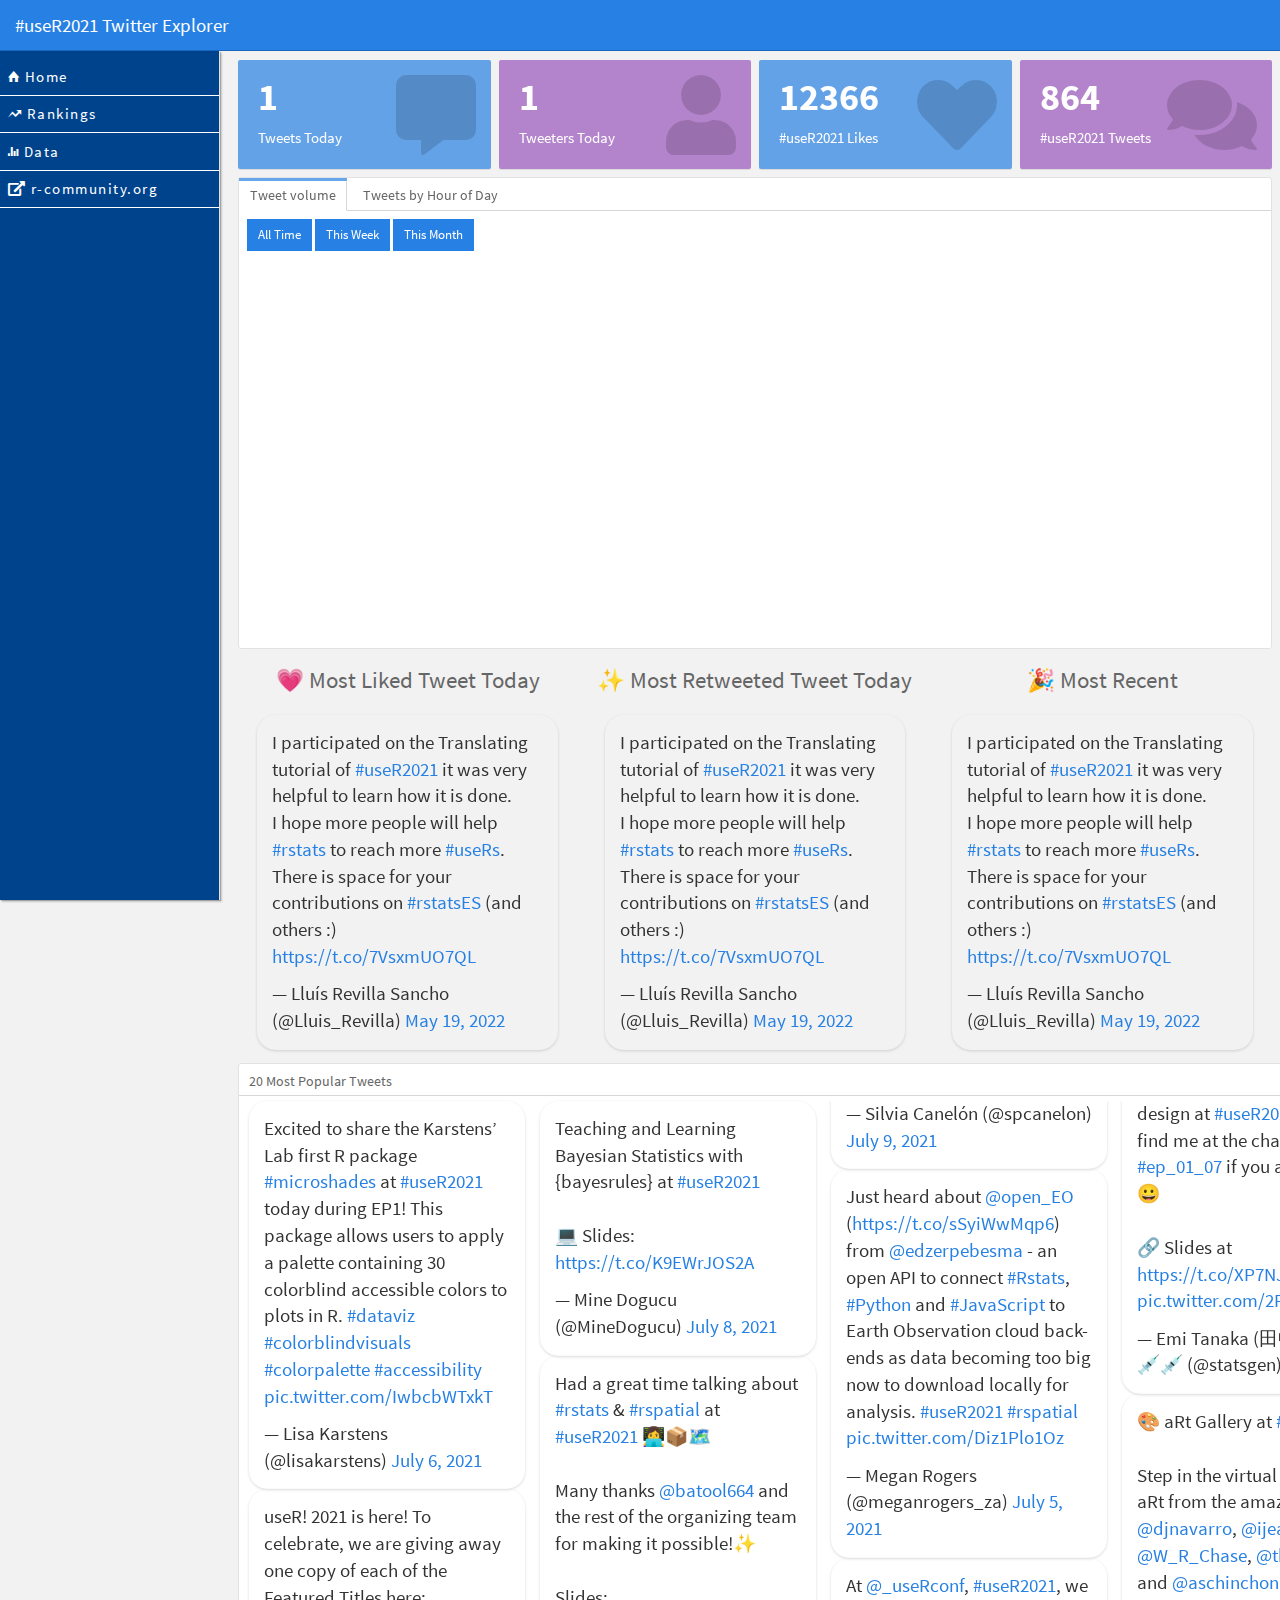
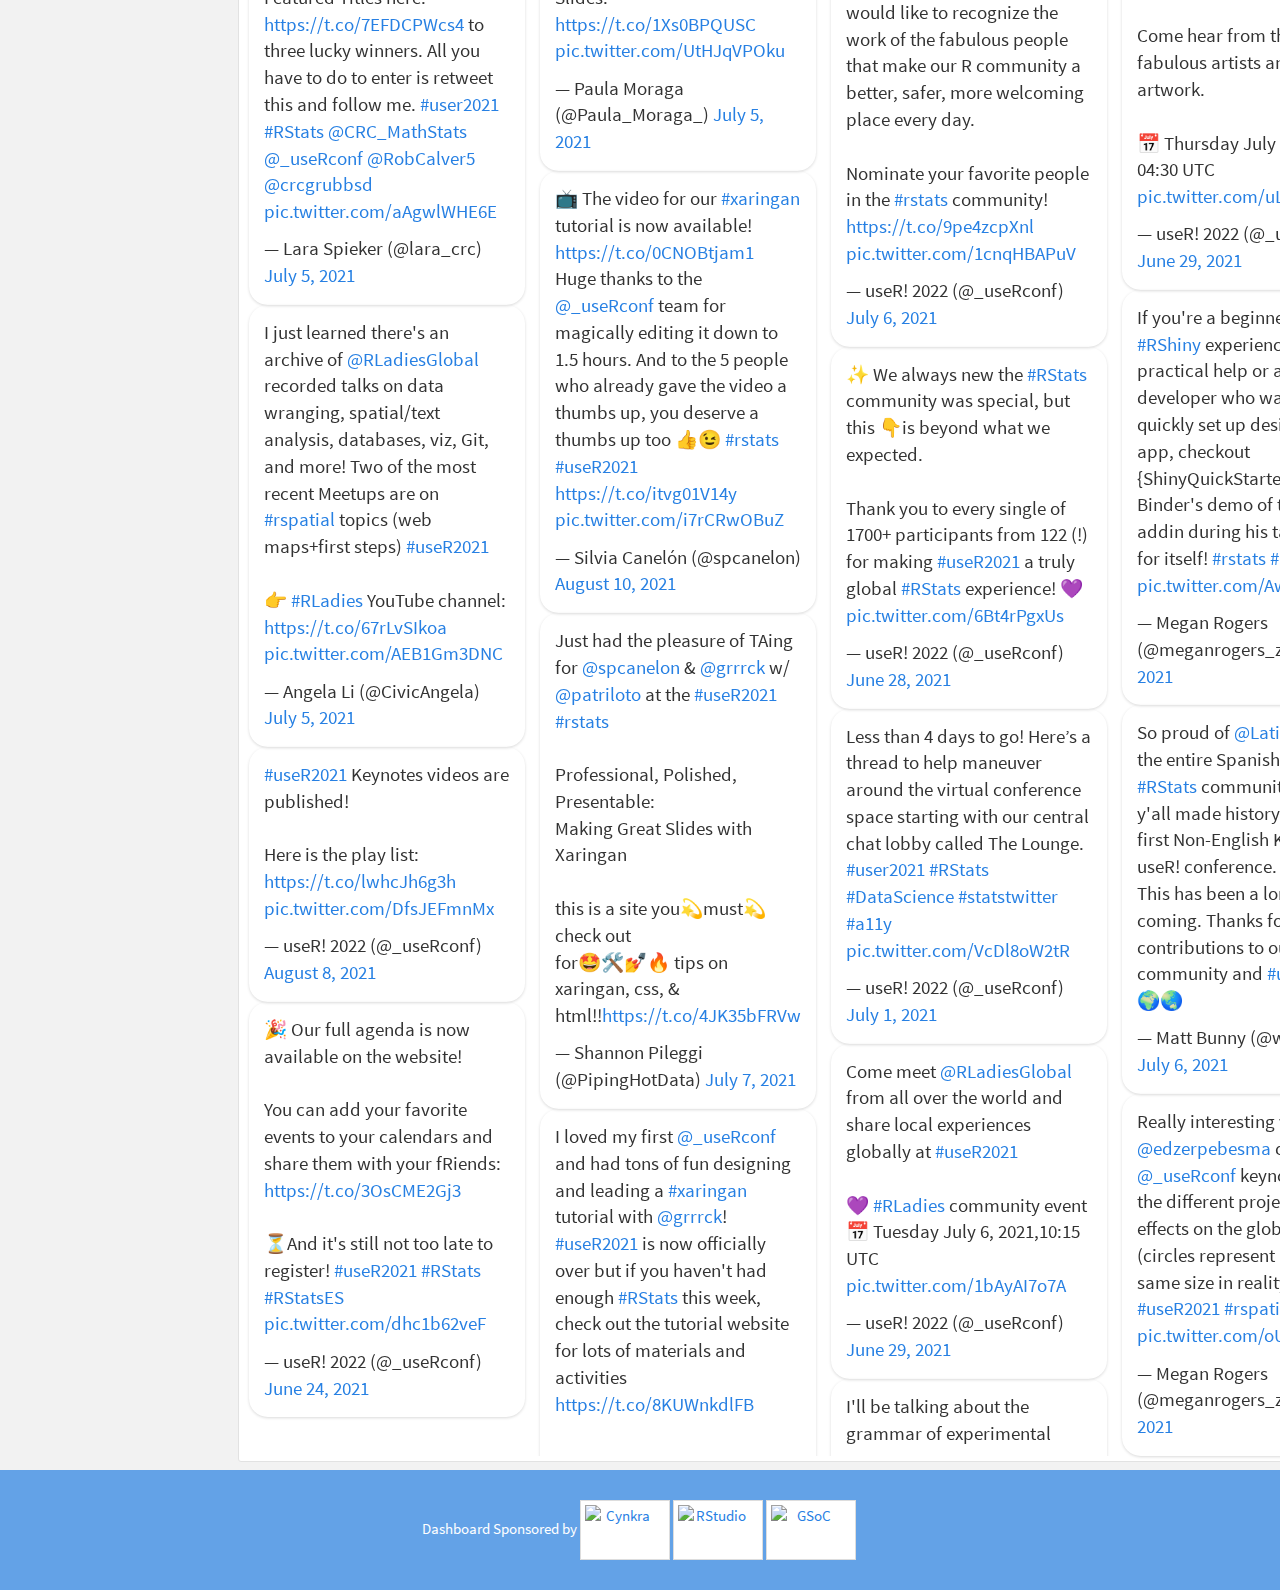
==== commit 3f7055e1: "chore: Update dashboard" ====
--- a/index.html
+++ b/index.html
@@ -2682,7 +2682,7 @@
 <div class="knitr-options" data-fig-width="576" data-fig-height="460">
 
 </div>
-<p><span class="value-output" data-icon="fa-heart" data-color="rgba(39, 128, 227, 0.7)">12365</span></p>
+<p><span class="value-output" data-icon="fa-heart" data-color="rgba(39, 128, 227, 0.7)">12366</span></p>
 </div>
 <div id="user2021-tweets" class="section level3">
 <h3>#useR2021 Tweets</h3>
@@ -2702,16 +2702,16 @@
 <button id="allTimeBtn" class="btn btn-primary btn-sm">All Time</button>
 <button id="weekBtn" class="btn btn-primary btn-sm">This Week</button>
 <button id="monthBtn" class="btn btn-primary btn-sm">This Month</button>
-<div id="htmlwidget-2c365bc9e90cd383a724" style="width:100%;height:500px;" class="echarts4r html-widget"></div>
-<script type="application/json" data-for="htmlwidget-2c365bc9e90cd383a724">{"x":{"theme":"","tl":false,"draw":true,"renderer":"canvas","events":[{"data":{"type":"dataZoom","dataZoomIndex":0,"start":0,"end":100}}],"buttons":{"weekBtn":[{"data":{"type":"dataZoom","dataZoomIndex":0,"startValue":"2022-05-12","endValue":"2022-05-19"}}],"allTimeBtn":[{"data":{"type":"dataZoom","dataZoomIndex":0,"startValue":"2021-06-14T00:00:00Z","endValue":"2022-05-19"}}],"monthBtn":[{"data":{"type":"dataZoom","dataZoomIndex":0,"startValue":"2022-05-01","endValue":"2022-05-19"}}]},"opts":{"yAxis":[{"show":true,"splitArea":{"show":true},"axisPointer":{"show":false,"lineStyle":{"color":"#999999","width":0.75,"type":"dotted"}}}],"xAxis":[{"data":["2021-06-14T00:00:00Z","2021-06-15T00:00:00Z","2021-06-16T00:00:00Z","2021-06-17T00:00:00Z","2021-06-18T00:00:00Z","2021-06-19T00:00:00Z","2021-06-20T00:00:00Z","2021-06-21T00:00:00Z","2021-06-22T00:00:00Z","2021-06-23T00:00:00Z","2021-06-24T00:00:00Z","2021-06-25T00:00:00Z","2021-06-26T00:00:00Z","2021-06-27T00:00:00Z","2021-06-28T00:00:00Z","2021-06-29T00:00:00Z","2021-06-30T00:00:00Z","2021-07-01T00:00:00Z","2021-07-02T00:00:00Z","2021-07-03T00:00:00Z","2021-07-04T00:00:00Z","2021-07-05T00:00:00Z","2021-07-06T00:00:00Z","2021-07-07T00:00:00Z","2021-07-08T00:00:00Z","2021-07-09T00:00:00Z","2021-07-10T00:00:00Z","2021-07-11T00:00:00Z","2021-07-12T00:00:00Z","2021-07-13T00:00:00Z","2021-07-14T00:00:00Z","2021-07-15T00:00:00Z","2021-07-16T00:00:00Z","2021-07-17T00:00:00Z","2021-07-18T00:00:00Z","2021-07-19T00:00:00Z","2021-07-20T00:00:00Z","2021-07-21T00:00:00Z","2021-07-22T00:00:00Z","2021-07-23T00:00:00Z","2021-07-24T00:00:00Z","2021-07-25T00:00:00Z","2021-07-26T00:00:00Z","2021-07-27T00:00:00Z","2021-07-28T00:00:00Z","2021-07-29T00:00:00Z","2021-07-30T00:00:00Z","2021-07-31T00:00:00Z","2021-08-01T00:00:00Z","2021-08-02T00:00:00Z","2021-08-03T00:00:00Z","2021-08-04T00:00:00Z","2021-08-05T00:00:00Z","2021-08-06T00:00:00Z","2021-08-07T00:00:00Z","2021-08-08T00:00:00Z","2021-08-09T00:00:00Z","2021-08-10T00:00:00Z","2021-08-11T00:00:00Z","2021-08-12T00:00:00Z","2021-08-13T00:00:00Z","2021-08-14T00:00:00Z","2021-08-15T00:00:00Z","2021-08-16T00:00:00Z","2021-08-17T00:00:00Z","2021-08-18T00:00:00Z","2021-08-19T00:00:00Z","2021-08-20T00:00:00Z","2021-08-21T00:00:00Z","2021-08-22T00:00:00Z","2021-08-23T00:00:00Z","2021-08-24T00:00:00Z","2021-08-25T00:00:00Z","2021-08-26T00:00:00Z","2021-08-27T00:00:00Z","2021-08-28T00:00:00Z","2021-08-29T00:00:00Z","2021-08-30T00:00:00Z","2021-08-31T00:00:00Z","2021-09-01T00:00:00Z","2021-09-02T00:00:00Z","2021-09-03T00:00:00Z","2021-09-04T00:00:00Z","2021-09-05T00:00:00Z","2021-09-06T00:00:00Z","2021-09-07T00:00:00Z","2021-09-08T00:00:00Z","2021-09-09T00:00:00Z","2021-09-10T00:00:00Z","2021-09-11T00:00:00Z","2021-09-12T00:00:00Z","2021-09-13T00:00:00Z","2021-09-14T00:00:00Z","2021-09-15T00:00:00Z","2021-09-16T00:00:00Z","2021-09-17T00:00:00Z","2021-09-18T00:00:00Z","2021-09-19T00:00:00Z","2021-09-20T00:00:00Z","2021-09-21T00:00:00Z","2021-09-22T00:00:00Z","2021-09-23T00:00:00Z","2021-09-24T00:00:00Z","2021-09-25T00:00:00Z","2021-09-26T00:00:00Z","2021-09-27T00:00:00Z","2021-09-28T00:00:00Z","2021-09-29T00:00:00Z","2021-09-30T00:00:00Z","2021-10-01T00:00:00Z","2021-10-02T00:00:00Z","2021-10-03T00:00:00Z","2021-10-04T00:00:00Z","2021-10-05T00:00:00Z","2021-10-06T00:00:00Z","2021-10-07T00:00:00Z","2021-10-08T00:00:00Z","2021-10-09T00:00:00Z","2021-10-10T00:00:00Z","2021-10-11T00:00:00Z","2021-10-12T00:00:00Z","2021-10-13T00:00:00Z","2021-10-14T00:00:00Z","2021-10-15T00:00:00Z","2021-10-16T00:00:00Z","2021-10-17T00:00:00Z","2021-10-18T00:00:00Z","2021-10-19T00:00:00Z","2021-10-20T00:00:00Z","2021-10-21T00:00:00Z","2021-10-22T00:00:00Z","2021-10-23T00:00:00Z","2021-10-24T00:00:00Z","2021-10-25T00:00:00Z","2021-10-26T00:00:00Z","2021-10-27T00:00:00Z","2021-10-28T00:00:00Z","2021-10-29T00:00:00Z","2021-10-30T00:00:00Z","2021-10-31T00:00:00Z","2021-11-01T00:00:00Z","2021-11-02T00:00:00Z","2021-11-03T00:00:00Z","2021-11-04T00:00:00Z","2021-11-05T00:00:00Z","2021-11-06T00:00:00Z","2021-11-07T00:00:00Z","2021-11-08T00:00:00Z","2021-11-09T00:00:00Z","2021-11-10T00:00:00Z","2021-11-11T00:00:00Z","2021-11-12T00:00:00Z","2021-11-13T00:00:00Z","2021-11-14T00:00:00Z","2021-11-15T00:00:00Z","2021-11-16T00:00:00Z","2021-11-17T00:00:00Z","2021-11-18T00:00:00Z","2021-11-19T00:00:00Z","2021-11-20T00:00:00Z","2021-11-21T00:00:00Z","2021-11-22T00:00:00Z","2021-11-23T00:00:00Z","2021-11-24T00:00:00Z","2021-11-25T00:00:00Z","2021-11-26T00:00:00Z","2021-11-27T00:00:00Z","2021-11-28T00:00:00Z","2021-11-29T00:00:00Z","2021-11-30T00:00:00Z","2021-12-01T00:00:00Z","2021-12-02T00:00:00Z","2021-12-03T00:00:00Z","2021-12-04T00:00:00Z","2021-12-05T00:00:00Z","2021-12-06T00:00:00Z","2021-12-07T00:00:00Z","2021-12-08T00:00:00Z","2021-12-09T00:00:00Z","2021-12-10T00:00:00Z","2021-12-11T00:00:00Z","2021-12-12T00:00:00Z","2021-12-13T00:00:00Z","2021-12-14T00:00:00Z","2021-12-15T00:00:00Z","2021-12-16T00:00:00Z","2021-12-17T00:00:00Z","2021-12-18T00:00:00Z","2021-12-19T00:00:00Z","2021-12-20T00:00:00Z","2021-12-21T00:00:00Z","2021-12-22T00:00:00Z","2021-12-23T00:00:00Z","2021-12-24T00:00:00Z","2021-12-25T00:00:00Z","2021-12-26T00:00:00Z","2021-12-27T00:00:00Z","2021-12-28T00:00:00Z","2021-12-29T00:00:00Z","2021-12-30T00:00:00Z","2021-12-31T00:00:00Z","2022-01-01T00:00:00Z","2022-01-02T00:00:00Z","2022-01-03T00:00:00Z","2022-01-04T00:00:00Z","2022-01-05T00:00:00Z","2022-01-06T00:00:00Z","2022-01-07T00:00:00Z","2022-01-08T00:00:00Z","2022-01-09T00:00:00Z","2022-01-10T00:00:00Z","2022-01-11T00:00:00Z","2022-01-12T00:00:00Z","2022-01-13T00:00:00Z","2022-01-14T00:00:00Z","2022-01-15T00:00:00Z","2022-01-16T00:00:00Z","2022-01-17T00:00:00Z","2022-01-18T00:00:00Z","2022-01-19T00:00:00Z","2022-01-20T00:00:00Z","2022-01-21T00:00:00Z","2022-01-22T00:00:00Z","2022-01-23T00:00:00Z","2022-01-24T00:00:00Z","2022-01-25T00:00:00Z","2022-01-26T00:00:00Z","2022-01-27T00:00:00Z","2022-01-28T00:00:00Z","2022-01-29T00:00:00Z","2022-01-30T00:00:00Z","2022-01-31T00:00:00Z","2022-02-01T00:00:00Z","2022-02-02T00:00:00Z","2022-02-03T00:00:00Z","2022-02-04T00:00:00Z","2022-02-05T00:00:00Z","2022-02-06T00:00:00Z","2022-02-07T00:00:00Z","2022-02-08T00:00:00Z","2022-02-09T00:00:00Z","2022-02-10T00:00:00Z","2022-02-11T00:00:00Z","2022-02-12T00:00:00Z","2022-02-13T00:00:00Z","2022-02-14T00:00:00Z","2022-02-15T00:00:00Z","2022-02-16T00:00:00Z","2022-02-17T00:00:00Z","2022-02-18T00:00:00Z","2022-02-19T00:00:00Z","2022-02-20T00:00:00Z","2022-02-21T00:00:00Z","2022-02-22T00:00:00Z","2022-02-23T00:00:00Z","2022-02-24T00:00:00Z","2022-02-25T00:00:00Z","2022-02-26T00:00:00Z","2022-02-27T00:00:00Z","2022-02-28T00:00:00Z","2022-03-01T00:00:00Z","2022-03-02T00:00:00Z","2022-03-03T00:00:00Z","2022-03-04T00:00:00Z","2022-03-05T00:00:00Z","2022-03-06T00:00:00Z","2022-03-07T00:00:00Z","2022-03-08T00:00:00Z","2022-03-09T00:00:00Z","2022-03-10T00:00:00Z","2022-03-11T00:00:00Z","2022-03-12T00:00:00Z","2022-03-13T00:00:00Z","2022-03-14T00:00:00Z","2022-03-15T00:00:00Z","2022-03-16T00:00:00Z","2022-03-17T00:00:00Z","2022-03-18T00:00:00Z","2022-03-19T00:00:00Z","2022-03-20T00:00:00Z","2022-03-21T00:00:00Z","2022-03-22T00:00:00Z","2022-03-23T00:00:00Z","2022-03-24T00:00:00Z","2022-03-25T00:00:00Z","2022-03-26T00:00:00Z","2022-03-27T00:00:00Z","2022-03-28T00:00:00Z","2022-03-29T00:00:00Z","2022-03-30T00:00:00Z","2022-03-31T00:00:00Z","2022-04-01T00:00:00Z","2022-04-02T00:00:00Z","2022-04-03T00:00:00Z","2022-04-04T00:00:00Z","2022-04-05T00:00:00Z","2022-04-06T00:00:00Z","2022-04-07T00:00:00Z","2022-04-08T00:00:00Z","2022-04-09T00:00:00Z","2022-04-10T00:00:00Z","2022-04-11T00:00:00Z","2022-04-12T00:00:00Z","2022-04-13T00:00:00Z","2022-04-14T00:00:00Z","2022-04-15T00:00:00Z","2022-04-16T00:00:00Z","2022-04-17T00:00:00Z","2022-04-18T00:00:00Z","2022-04-19T00:00:00Z","2022-04-20T00:00:00Z","2022-04-21T00:00:00Z","2022-04-22T00:00:00Z","2022-04-23T00:00:00Z","2022-04-24T00:00:00Z","2022-04-25T00:00:00Z","2022-04-26T00:00:00Z","2022-04-27T00:00:00Z","2022-04-28T00:00:00Z","2022-04-29T00:00:00Z","2022-04-30T00:00:00Z","2022-05-01T00:00:00Z","2022-05-02T00:00:00Z","2022-05-03T00:00:00Z","2022-05-04T00:00:00Z","2022-05-05T00:00:00Z","2022-05-06T00:00:00Z","2022-05-07T00:00:00Z","2022-05-08T00:00:00Z","2022-05-09T00:00:00Z","2022-05-10T00:00:00Z","2022-05-11T00:00:00Z","2022-05-12T00:00:00Z","2022-05-13T00:00:00Z","2022-05-14T00:00:00Z","2022-05-15T00:00:00Z","2022-05-16T00:00:00Z","2022-05-17T00:00:00Z","2022-05-18T00:00:00Z","2022-05-19T00:00:00Z"],"type":"time","boundaryGap":true,"axisLabel":{"formatter":"function(value){\n        let date = new Date(value);\n\n        label = `${date.getDate()}-${(parseInt(date.getMonth()) + 1)}-${date.getFullYear()}`;\n        return label;\n      }"}}],"legend":{"data":["Number of Tweets","Number of Retweets","Number of Likes"]},"series":[{"data":[{"value":["2021-06-14","  3"]},{"value":["2021-06-15","  3"]},{"value":["2021-06-16","  2"]},{"value":["2021-06-17","  0"]},{"value":["2021-06-18","  3"]},{"value":["2021-06-19","  4"]},{"value":["2021-06-20","  0"]},{"value":["2021-06-21","  3"]},{"value":["2021-06-22","  3"]},{"value":["2021-06-23","  3"]},{"value":["2021-06-24","  8"]},{"value":["2021-06-25"," 11"]},{"value":["2021-06-26","  2"]},{"value":["2021-06-27","  1"]},{"value":["2021-06-28","  3"]},{"value":["2021-06-29"," 24"]},{"value":["2021-06-30"," 11"]},{"value":["2021-07-01"," 10"]},{"value":["2021-07-02"," 11"]},{"value":["2021-07-03","  9"]},{"value":["2021-07-04"," 48"]},{"value":["2021-07-05","170"]},{"value":["2021-07-06","133"]},{"value":["2021-07-07"," 81"]},{"value":["2021-07-08"," 98"]},{"value":["2021-07-09","116"]},{"value":["2021-07-10"," 14"]},{"value":["2021-07-11","  6"]},{"value":["2021-07-12","  0"]},{"value":["2021-07-13","  2"]},{"value":["2021-07-14","  2"]},{"value":["2021-07-15","  0"]},{"value":["2021-07-16","  2"]},{"value":["2021-07-17","  1"]},{"value":["2021-07-18","  1"]},{"value":["2021-07-19","  3"]},{"value":["2021-07-20","  0"]},{"value":["2021-07-21","  0"]},{"value":["2021-07-22","  2"]},{"value":["2021-07-23","  2"]},{"value":["2021-07-24","  0"]},{"value":["2021-07-25","  1"]},{"value":["2021-07-26","  4"]},{"value":["2021-07-27","  0"]},{"value":["2021-07-28","  1"]},{"value":["2021-07-29","  0"]},{"value":["2021-07-30","  2"]},{"value":["2021-07-31","  1"]},{"value":["2021-08-01","  0"]},{"value":["2021-08-02","  0"]},{"value":["2021-08-03","  1"]},{"value":["2021-08-04","  0"]},{"value":["2021-08-05","  0"]},{"value":["2021-08-06","  0"]},{"value":["2021-08-07","  0"]},{"value":["2021-08-08","  6"]},{"value":["2021-08-09","  7"]},{"value":["2021-08-10","  3"]},{"value":["2021-08-11","  0"]},{"value":["2021-08-12","  1"]},{"value":["2021-08-13","  0"]},{"value":["2021-08-14","  0"]},{"value":["2021-08-15","  0"]},{"value":["2021-08-16","  1"]},{"value":["2021-08-17","  1"]},{"value":["2021-08-18","  0"]},{"value":["2021-08-19","  2"]},{"value":["2021-08-20","  1"]},{"value":["2021-08-21","  0"]},{"value":["2021-08-22","  0"]},{"value":["2021-08-23","  1"]},{"value":["2021-08-24","  0"]},{"value":["2021-08-25","  1"]},{"value":["2021-08-26","  0"]},{"value":["2021-08-27","  0"]},{"value":["2021-08-28","  0"]},{"value":["2021-08-29","  0"]},{"value":["2021-08-30","  0"]},{"value":["2021-08-31","  1"]},{"value":["2021-09-01","  2"]},{"value":["2021-09-02","  0"]},{"value":["2021-09-03","  1"]},{"value":["2021-09-04","  0"]},{"value":["2021-09-05","  0"]},{"value":["2021-09-06","  2"]},{"value":["2021-09-07","  0"]},{"value":["2021-09-08","  0"]},{"value":["2021-09-09","  0"]},{"value":["2021-09-10","  0"]},{"value":["2021-09-11","  0"]},{"value":["2021-09-12","  0"]},{"value":["2021-09-13","  0"]},{"value":["2021-09-14","  0"]},{"value":["2021-09-15","  0"]},{"value":["2021-09-16","  0"]},{"value":["2021-09-17","  0"]},{"value":["2021-09-18","  0"]},{"value":["2021-09-19","  0"]},{"value":["2021-09-20","  0"]},{"value":["2021-09-21","  0"]},{"value":["2021-09-22","  0"]},{"value":["2021-09-23","  0"]},{"value":["2021-09-24","  0"]},{"value":["2021-09-25","  0"]},{"value":["2021-09-26","  0"]},{"value":["2021-09-27","  0"]},{"value":["2021-09-28","  0"]},{"value":["2021-09-29","  1"]},{"value":["2021-09-30","  0"]},{"value":["2021-10-01","  0"]},{"value":["2021-10-02","  0"]},{"value":["2021-10-03","  0"]},{"value":["2021-10-04","  0"]},{"value":["2021-10-05","  0"]},{"value":["2021-10-06","  0"]},{"value":["2021-10-07","  2"]},{"value":["2021-10-08","  0"]},{"value":["2021-10-09","  0"]},{"value":["2021-10-10","  1"]},{"value":["2021-10-11","  0"]},{"value":["2021-10-12","  0"]},{"value":["2021-10-13","  1"]},{"value":["2021-10-14","  1"]},{"value":["2021-10-15","  7"]},{"value":["2021-10-16","  1"]},{"value":["2021-10-17","  0"]},{"value":["2021-10-18","  0"]},{"value":["2021-10-19","  0"]},{"value":["2021-10-20","  0"]},{"value":["2021-10-21","  0"]},{"value":["2021-10-22","  0"]},{"value":["2021-10-23","  0"]},{"value":["2021-10-24","  0"]},{"value":["2021-10-25","  0"]},{"value":["2021-10-26","  0"]},{"value":["2021-10-27","  0"]},{"value":["2021-10-28","  0"]},{"value":["2021-10-29","  0"]},{"value":["2021-10-30","  0"]},{"value":["2021-10-31","  0"]},{"value":["2021-11-01","  0"]},{"value":["2021-11-02","  0"]},{"value":["2021-11-03","  0"]},{"value":["2021-11-04","  0"]},{"value":["2021-11-05","  0"]},{"value":["2021-11-06","  0"]},{"value":["2021-11-07","  0"]},{"value":["2021-11-08","  0"]},{"value":["2021-11-09","  0"]},{"value":["2021-11-10","  0"]},{"value":["2021-11-11","  0"]},{"value":["2021-11-12","  0"]},{"value":["2021-11-13","  0"]},{"value":["2021-11-14","  0"]},{"value":["2021-11-15","  0"]},{"value":["2021-11-16","  0"]},{"value":["2021-11-17","  0"]},{"value":["2021-11-18","  0"]},{"value":["2021-11-19","  0"]},{"value":["2021-11-20","  0"]},{"value":["2021-11-21","  0"]},{"value":["2021-11-22","  0"]},{"value":["2021-11-23","  0"]},{"value":["2021-11-24","  0"]},{"value":["2021-11-25","  1"]},{"value":["2021-11-26","  0"]},{"value":["2021-11-27","  0"]},{"value":["2021-11-28","  0"]},{"value":["2021-11-29","  0"]},{"value":["2021-11-30","  0"]},{"value":["2021-12-01","  0"]},{"value":["2021-12-02","  1"]},{"value":["2021-12-03","  0"]},{"value":["2021-12-04","  0"]},{"value":["2021-12-05","  0"]},{"value":["2021-12-06","  0"]},{"value":["2021-12-07","  0"]},{"value":["2021-12-08","  4"]},{"value":["2021-12-09","  0"]},{"value":["2021-12-10","  0"]},{"value":["2021-12-11","  0"]},{"value":["2021-12-12","  0"]},{"value":["2021-12-13","  0"]},{"value":["2021-12-14","  0"]},{"value":["2021-12-15","  0"]},{"value":["2021-12-16","  0"]},{"value":["2021-12-17","  0"]},{"value":["2021-12-18","  0"]},{"value":["2021-12-19","  0"]},{"value":["2021-12-20","  0"]},{"value":["2021-12-21","  0"]},{"value":["2021-12-22","  1"]},{"value":["2021-12-23","  0"]},{"value":["2021-12-24","  0"]},{"value":["2021-12-25","  0"]},{"value":["2021-12-26","  0"]},{"value":["2021-12-27","  0"]},{"value":["2021-12-28","  0"]},{"value":["2021-12-29","  0"]},{"value":["2021-12-30","  0"]},{"value":["2021-12-31","  1"]},{"value":["2022-01-01","  0"]},{"value":["2022-01-02","  0"]},{"value":["2022-01-03","  0"]},{"value":["2022-01-04","  0"]},{"value":["2022-01-05","  0"]},{"value":["2022-01-06","  0"]},{"value":["2022-01-07","  0"]},{"value":["2022-01-08","  0"]},{"value":["2022-01-09","  1"]},{"value":["2022-01-10","  0"]},{"value":["2022-01-11","  0"]},{"value":["2022-01-12","  1"]},{"value":["2022-01-13","  0"]},{"value":["2022-01-14","  1"]},{"value":["2022-01-15","  0"]},{"value":["2022-01-16","  0"]},{"value":["2022-01-17","  0"]},{"value":["2022-01-18","  0"]},{"value":["2022-01-19","  0"]},{"value":["2022-01-20","  0"]},{"value":["2022-01-21","  0"]},{"value":["2022-01-22","  0"]},{"value":["2022-01-23","  0"]},{"value":["2022-01-24","  0"]},{"value":["2022-01-25","  0"]},{"value":["2022-01-26","  0"]},{"value":["2022-01-27","  0"]},{"value":["2022-01-28","  0"]},{"value":["2022-01-29","  0"]},{"value":["2022-01-30","  0"]},{"value":["2022-01-31","  0"]},{"value":["2022-02-01","  0"]},{"value":["2022-02-02","  0"]},{"value":["2022-02-03","  0"]},{"value":["2022-02-04","  0"]},{"value":["2022-02-05","  0"]},{"value":["2022-02-06","  0"]},{"value":["2022-02-07","  0"]},{"value":["2022-02-08","  2"]},{"value":["2022-02-09","  0"]},{"value":["2022-02-10","  0"]},{"value":["2022-02-11","  1"]},{"value":["2022-02-12","  0"]},{"value":["2022-02-13","  0"]},{"value":["2022-02-14","  0"]},{"value":["2022-02-15","  0"]},{"value":["2022-02-16","  0"]},{"value":["2022-02-17","  0"]},{"value":["2022-02-18","  0"]},{"value":["2022-02-19","  0"]},{"value":["2022-02-20","  0"]},{"value":["2022-02-21","  0"]},{"value":["2022-02-22","  0"]},{"value":["2022-02-23","  1"]},{"value":["2022-02-24","  0"]},{"value":["2022-02-25","  0"]},{"value":["2022-02-26","  0"]},{"value":["2022-02-27","  0"]},{"value":["2022-02-28","  0"]},{"value":["2022-03-01","  0"]},{"value":["2022-03-02","  0"]},{"value":["2022-03-03","  0"]},{"value":["2022-03-04","  0"]},{"value":["2022-03-05","  0"]},{"value":["2022-03-06","  0"]},{"value":["2022-03-07","  0"]},{"value":["2022-03-08","  0"]},{"value":["2022-03-09","  0"]},{"value":["2022-03-10","  0"]},{"value":["2022-03-11","  0"]},{"value":["2022-03-12","  0"]},{"value":["2022-03-13","  0"]},{"value":["2022-03-14","  0"]},{"value":["2022-03-15","  0"]},{"value":["2022-03-16","  0"]},{"value":["2022-03-17","  0"]},{"value":["2022-03-18","  0"]},{"value":["2022-03-19","  0"]},{"value":["2022-03-20","  0"]},{"value":["2022-03-21","  1"]},{"value":["2022-03-22","  0"]},{"value":["2022-03-23","  0"]},{"value":["2022-03-24","  0"]},{"value":["2022-03-25","  0"]},{"value":["2022-03-26","  0"]},{"value":["2022-03-27","  0"]},{"value":["2022-03-28","  0"]},{"value":["2022-03-29","  0"]},{"value":["2022-03-30","  0"]},{"value":["2022-03-31","  0"]},{"value":["2022-04-01","  0"]},{"value":["2022-04-02","  0"]},{"value":["2022-04-03","  0"]},{"value":["2022-04-04","  0"]},{"value":["2022-04-05","  0"]},{"value":["2022-04-06","  0"]},{"value":["2022-04-07","  0"]},{"value":["2022-04-08","  0"]},{"value":["2022-04-09","  0"]},{"value":["2022-04-10","  0"]},{"value":["2022-04-11","  0"]},{"value":["2022-04-12","  0"]},{"value":["2022-04-13","  0"]},{"value":["2022-04-14","  0"]},{"value":["2022-04-15","  1"]},{"value":["2022-04-16","  0"]},{"value":["2022-04-17","  0"]},{"value":["2022-04-18","  0"]},{"value":["2022-04-19","  0"]},{"value":["2022-04-20","  0"]},{"value":["2022-04-21","  0"]},{"value":["2022-04-22","  0"]},{"value":["2022-04-23","  0"]},{"value":["2022-04-24","  0"]},{"value":["2022-04-25","  0"]},{"value":["2022-04-26","  0"]},{"value":["2022-04-27","  0"]},{"value":["2022-04-28","  0"]},{"value":["2022-04-29","  0"]},{"value":["2022-04-30","  0"]},{"value":["2022-05-01","  0"]},{"value":["2022-05-02","  0"]},{"value":["2022-05-03","  0"]},{"value":["2022-05-04","  0"]},{"value":["2022-05-05","  0"]},{"value":["2022-05-06","  0"]},{"value":["2022-05-07","  0"]},{"value":["2022-05-08","  0"]},{"value":["2022-05-09","  0"]},{"value":["2022-05-10","  0"]},{"value":["2022-05-11","  0"]},{"value":["2022-05-12","  0"]},{"value":["2022-05-13","  0"]},{"value":["2022-05-14","  0"]},{"value":["2022-05-15","  0"]},{"value":["2022-05-16","  0"]},{"value":["2022-05-17","  0"]},{"value":["2022-05-18","  0"]},{"value":["2022-05-19","  1"]}],"yAxisIndex":0,"xAxisIndex":0,"name":"Number of Tweets","type":"line","coordinateSystem":"cartesian2d","areaStyle":[],"stack":"grp"},{"data":[{"value":["2021-06-14","  6"]},{"value":["2021-06-15","  9"]},{"value":["2021-06-16","  7"]},{"value":["2021-06-17","  0"]},{"value":["2021-06-18"," 13"]},{"value":["2021-06-19"," 15"]},{"value":["2021-06-20","  0"]},{"value":["2021-06-21","  4"]},{"value":["2021-06-22","  9"]},{"value":["2021-06-23"," 22"]},{"value":["2021-06-24"," 88"]},{"value":["2021-06-25"," 63"]},{"value":["2021-06-26","  8"]},{"value":["2021-06-27","  0"]},{"value":["2021-06-28"," 29"]},{"value":["2021-06-29","167"]},{"value":["2021-06-30"," 20"]},{"value":["2021-07-01"," 76"]},{"value":["2021-07-02"," 26"]},{"value":["2021-07-03"," 47"]},{"value":["2021-07-04","103"]},{"value":["2021-07-05","804"]},{"value":["2021-07-06","519"]},{"value":["2021-07-07","293"]},{"value":["2021-07-08","296"]},{"value":["2021-07-09","331"]},{"value":["2021-07-10"," 23"]},{"value":["2021-07-11"," 41"]},{"value":["2021-07-12","  0"]},{"value":["2021-07-13","  3"]},{"value":["2021-07-14","  1"]},{"value":["2021-07-15","  0"]},{"value":["2021-07-16","  5"]},{"value":["2021-07-17"," 10"]},{"value":["2021-07-18","  0"]},{"value":["2021-07-19"," 12"]},{"value":["2021-07-20","  0"]},{"value":["2021-07-21","  0"]},{"value":["2021-07-22","  2"]},{"value":["2021-07-23","  4"]},{"value":["2021-07-24","  0"]},{"value":["2021-07-25","  0"]},{"value":["2021-07-26","  9"]},{"value":["2021-07-27","  0"]},{"value":["2021-07-28","  1"]},{"value":["2021-07-29","  0"]},{"value":["2021-07-30","  0"]},{"value":["2021-07-31","  5"]},{"value":["2021-08-01","  0"]},{"value":["2021-08-02","  0"]},{"value":["2021-08-03","  0"]},{"value":["2021-08-04","  0"]},{"value":["2021-08-05","  0"]},{"value":["2021-08-06","  0"]},{"value":["2021-08-07","  0"]},{"value":["2021-08-08"," 89"]},{"value":["2021-08-09"," 15"]},{"value":["2021-08-10"," 48"]},{"value":["2021-08-11","  0"]},{"value":["2021-08-12","  0"]},{"value":["2021-08-13","  0"]},{"value":["2021-08-14","  0"]},{"value":["2021-08-15","  0"]},{"value":["2021-08-16","  6"]},{"value":["2021-08-17","  2"]},{"value":["2021-08-18","  0"]},{"value":["2021-08-19","  6"]},{"value":["2021-08-20","  0"]},{"value":["2021-08-21","  0"]},{"value":["2021-08-22","  0"]},{"value":["2021-08-23","  2"]},{"value":["2021-08-24","  0"]},{"value":["2021-08-25","  0"]},{"value":["2021-08-26","  0"]},{"value":["2021-08-27","  0"]},{"value":["2021-08-28","  0"]},{"value":["2021-08-29","  0"]},{"value":["2021-08-30","  0"]},{"value":["2021-08-31","  0"]},{"value":["2021-09-01","  3"]},{"value":["2021-09-02","  0"]},{"value":["2021-09-03","  4"]},{"value":["2021-09-04","  0"]},{"value":["2021-09-05","  0"]},{"value":["2021-09-06"," 12"]},{"value":["2021-09-07","  0"]},{"value":["2021-09-08","  0"]},{"value":["2021-09-09","  0"]},{"value":["2021-09-10","  0"]},{"value":["2021-09-11","  0"]},{"value":["2021-09-12","  0"]},{"value":["2021-09-13","  0"]},{"value":["2021-09-14","  0"]},{"value":["2021-09-15","  0"]},{"value":["2021-09-16","  0"]},{"value":["2021-09-17","  0"]},{"value":["2021-09-18","  0"]},{"value":["2021-09-19","  0"]},{"value":["2021-09-20","  0"]},{"value":["2021-09-21","  0"]},{"value":["2021-09-22","  0"]},{"value":["2021-09-23","  0"]},{"value":["2021-09-24","  0"]},{"value":["2021-09-25","  0"]},{"value":["2021-09-26","  0"]},{"value":["2021-09-27","  0"]},{"value":["2021-09-28","  0"]},{"value":["2021-09-29","  0"]},{"value":["2021-09-30","  0"]},{"value":["2021-10-01","  0"]},{"value":["2021-10-02","  0"]},{"value":["2021-10-03","  0"]},{"value":["2021-10-04","  0"]},{"value":["2021-10-05","  0"]},{"value":["2021-10-06","  0"]},{"value":["2021-10-07","  2"]},{"value":["2021-10-08","  0"]},{"value":["2021-10-09","  0"]},{"value":["2021-10-10","  6"]},{"value":["2021-10-11","  0"]},{"value":["2021-10-12","  0"]},{"value":["2021-10-13","  0"]},{"value":["2021-10-14"," 11"]},{"value":["2021-10-15"," 23"]},{"value":["2021-10-16","  4"]},{"value":["2021-10-17","  0"]},{"value":["2021-10-18","  0"]},{"value":["2021-10-19","  0"]},{"value":["2021-10-20","  0"]},{"value":["2021-10-21","  0"]},{"value":["2021-10-22","  0"]},{"value":["2021-10-23","  0"]},{"value":["2021-10-24","  0"]},{"value":["2021-10-25","  0"]},{"value":["2021-10-26","  0"]},{"value":["2021-10-27","  0"]},{"value":["2021-10-28","  0"]},{"value":["2021-10-29","  0"]},{"value":["2021-10-30","  0"]},{"value":["2021-10-31","  0"]},{"value":["2021-11-01","  0"]},{"value":["2021-11-02","  0"]},{"value":["2021-11-03","  0"]},{"value":["2021-11-04","  0"]},{"value":["2021-11-05","  0"]},{"value":["2021-11-06","  0"]},{"value":["2021-11-07","  0"]},{"value":["2021-11-08","  0"]},{"value":["2021-11-09","  0"]},{"value":["2021-11-10","  0"]},{"value":["2021-11-11","  0"]},{"value":["2021-11-12","  0"]},{"value":["2021-11-13","  0"]},{"value":["2021-11-14","  0"]},{"value":["2021-11-15","  0"]},{"value":["2021-11-16","  0"]},{"value":["2021-11-17","  0"]},{"value":["2021-11-18","  0"]},{"value":["2021-11-19","  0"]},{"value":["2021-11-20","  0"]},{"value":["2021-11-21","  0"]},{"value":["2021-11-22","  0"]},{"value":["2021-11-23","  0"]},{"value":["2021-11-24","  0"]},{"value":["2021-11-25","  3"]},{"value":["2021-11-26","  0"]},{"value":["2021-11-27","  0"]},{"value":["2021-11-28","  0"]},{"value":["2021-11-29","  0"]},{"value":["2021-11-30","  0"]},{"value":["2021-12-01","  0"]},{"value":["2021-12-02","  0"]},{"value":["2021-12-03","  0"]},{"value":["2021-12-04","  0"]},{"value":["2021-12-05","  0"]},{"value":["2021-12-06","  0"]},{"value":["2021-12-07","  0"]},{"value":["2021-12-08"," 35"]},{"value":["2021-12-09","  0"]},{"value":["2021-12-10","  0"]},{"value":["2021-12-11","  0"]},{"value":["2021-12-12","  0"]},{"value":["2021-12-13","  0"]},{"value":["2021-12-14","  0"]},{"value":["2021-12-15","  0"]},{"value":["2021-12-16","  0"]},{"value":["2021-12-17","  0"]},{"value":["2021-12-18","  0"]},{"value":["2021-12-19","  0"]},{"value":["2021-12-20","  0"]},{"value":["2021-12-21","  0"]},{"value":["2021-12-22","  5"]},{"value":["2021-12-23","  0"]},{"value":["2021-12-24","  0"]},{"value":["2021-12-25","  0"]},{"value":["2021-12-26","  0"]},{"value":["2021-12-27","  0"]},{"value":["2021-12-28","  0"]},{"value":["2021-12-29","  0"]},{"value":["2021-12-30","  0"]},{"value":["2021-12-31","  1"]},{"value":["2022-01-01","  0"]},{"value":["2022-01-02","  0"]},{"value":["2022-01-03","  0"]},{"value":["2022-01-04","  0"]},{"value":["2022-01-05","  0"]},{"value":["2022-01-06","  0"]},{"value":["2022-01-07","  0"]},{"value":["2022-01-08","  0"]},{"value":["2022-01-09"," 17"]},{"value":["2022-01-10","  0"]},{"value":["2022-01-11","  0"]},{"value":["2022-01-12","  6"]},{"value":["2022-01-13","  0"]},{"value":["2022-01-14","  0"]},{"value":["2022-01-15","  0"]},{"value":["2022-01-16","  0"]},{"value":["2022-01-17","  0"]},{"value":["2022-01-18","  0"]},{"value":["2022-01-19","  0"]},{"value":["2022-01-20","  0"]},{"value":["2022-01-21","  0"]},{"value":["2022-01-22","  0"]},{"value":["2022-01-23","  0"]},{"value":["2022-01-24","  0"]},{"value":["2022-01-25","  0"]},{"value":["2022-01-26","  0"]},{"value":["2022-01-27","  0"]},{"value":["2022-01-28","  0"]},{"value":["2022-01-29","  0"]},{"value":["2022-01-30","  0"]},{"value":["2022-01-31","  0"]},{"value":["2022-02-01","  0"]},{"value":["2022-02-02","  0"]},{"value":["2022-02-03","  0"]},{"value":["2022-02-04","  0"]},{"value":["2022-02-05","  0"]},{"value":["2022-02-06","  0"]},{"value":["2022-02-07","  0"]},{"value":["2022-02-08","  7"]},{"value":["2022-02-09","  0"]},{"value":["2022-02-10","  0"]},{"value":["2022-02-11","  1"]},{"value":["2022-02-12","  0"]},{"value":["2022-02-13","  0"]},{"value":["2022-02-14","  0"]},{"value":["2022-02-15","  0"]},{"value":["2022-02-16","  0"]},{"value":["2022-02-17","  0"]},{"value":["2022-02-18","  0"]},{"value":["2022-02-19","  0"]},{"value":["2022-02-20","  0"]},{"value":["2022-02-21","  0"]},{"value":["2022-02-22","  0"]},{"value":["2022-02-23","  9"]},{"value":["2022-02-24","  0"]},{"value":["2022-02-25","  0"]},{"value":["2022-02-26","  0"]},{"value":["2022-02-27","  0"]},{"value":["2022-02-28","  0"]},{"value":["2022-03-01","  0"]},{"value":["2022-03-02","  0"]},{"value":["2022-03-03","  0"]},{"value":["2022-03-04","  0"]},{"value":["2022-03-05","  0"]},{"value":["2022-03-06","  0"]},{"value":["2022-03-07","  0"]},{"value":["2022-03-08","  0"]},{"value":["2022-03-09","  0"]},{"value":["2022-03-10","  0"]},{"value":["2022-03-11","  0"]},{"value":["2022-03-12","  0"]},{"value":["2022-03-13","  0"]},{"value":["2022-03-14","  0"]},{"value":["2022-03-15","  0"]},{"value":["2022-03-16","  0"]},{"value":["2022-03-17","  0"]},{"value":["2022-03-18","  0"]},{"value":["2022-03-19","  0"]},{"value":["2022-03-20","  0"]},{"value":["2022-03-21"," 10"]},{"value":["2022-03-22","  0"]},{"value":["2022-03-23","  0"]},{"value":["2022-03-24","  0"]},{"value":["2022-03-25","  0"]},{"value":["2022-03-26","  0"]},{"value":["2022-03-27","  0"]},{"value":["2022-03-28","  0"]},{"value":["2022-03-29","  0"]},{"value":["2022-03-30","  0"]},{"value":["2022-03-31","  0"]},{"value":["2022-04-01","  0"]},{"value":["2022-04-02","  0"]},{"value":["2022-04-03","  0"]},{"value":["2022-04-04","  0"]},{"value":["2022-04-05","  0"]},{"value":["2022-04-06","  0"]},{"value":["2022-04-07","  0"]},{"value":["2022-04-08","  0"]},{"value":["2022-04-09","  0"]},{"value":["2022-04-10","  0"]},{"value":["2022-04-11","  0"]},{"value":["2022-04-12","  0"]},{"value":["2022-04-13","  0"]},{"value":["2022-04-14","  0"]},{"value":["2022-04-15","  0"]},{"value":["2022-04-16","  0"]},{"value":["2022-04-17","  0"]},{"value":["2022-04-18","  0"]},{"value":["2022-04-19","  0"]},{"value":["2022-04-20","  0"]},{"value":["2022-04-21","  0"]},{"value":["2022-04-22","  0"]},{"value":["2022-04-23","  0"]},{"value":["2022-04-24","  0"]},{"value":["2022-04-25","  0"]},{"value":["2022-04-26","  0"]},{"value":["2022-04-27","  0"]},{"value":["2022-04-28","  0"]},{"value":["2022-04-29","  0"]},{"value":["2022-04-30","  0"]},{"value":["2022-05-01","  0"]},{"value":["2022-05-02","  0"]},{"value":["2022-05-03","  0"]},{"value":["2022-05-04","  0"]},{"value":["2022-05-05","  0"]},{"value":["2022-05-06","  0"]},{"value":["2022-05-07","  0"]},{"value":["2022-05-08","  0"]},{"value":["2022-05-09","  0"]},{"value":["2022-05-10","  0"]},{"value":["2022-05-11","  0"]},{"value":["2022-05-12","  0"]},{"value":["2022-05-13","  0"]},{"value":["2022-05-14","  0"]},{"value":["2022-05-15","  0"]},{"value":["2022-05-16","  0"]},{"value":["2022-05-17","  0"]},{"value":["2022-05-18","  0"]},{"value":["2022-05-19","  2"]}],"yAxisIndex":0,"xAxisIndex":0,"name":"Number of Retweets","type":"line","coordinateSystem":"cartesian2d","areaStyle":[],"stack":"grp"},{"data":[{"value":["2021-06-14","  55"]},{"value":["2021-06-15","  41"]},{"value":["2021-06-16","  12"]},{"value":["2021-06-17","   0"]},{"value":["2021-06-18","  18"]},{"value":["2021-06-19","  82"]},{"value":["2021-06-20","   0"]},{"value":["2021-06-21","  18"]},{"value":["2021-06-22","  29"]},{"value":["2021-06-23","  51"]},{"value":["2021-06-24"," 201"]},{"value":["2021-06-25"," 121"]},{"value":["2021-06-26","  27"]},{"value":["2021-06-27","   2"]},{"value":["2021-06-28"," 125"]},{"value":["2021-06-29"," 513"]},{"value":["2021-06-30","  74"]},{"value":["2021-07-01"," 212"]},{"value":["2021-07-02","  77"]},{"value":["2021-07-03"," 178"]},{"value":["2021-07-04"," 570"]},{"value":["2021-07-05","2551"]},{"value":["2021-07-06","1893"]},{"value":["2021-07-07","1121"]},{"value":["2021-07-08","1183"]},{"value":["2021-07-09","1539"]},{"value":["2021-07-10"," 186"]},{"value":["2021-07-11"," 194"]},{"value":["2021-07-12","   0"]},{"value":["2021-07-13","   9"]},{"value":["2021-07-14","  19"]},{"value":["2021-07-15","   0"]},{"value":["2021-07-16","   9"]},{"value":["2021-07-17","  43"]},{"value":["2021-07-18","   4"]},{"value":["2021-07-19","  48"]},{"value":["2021-07-20","   0"]},{"value":["2021-07-21","   0"]},{"value":["2021-07-22","  11"]},{"value":["2021-07-23","  12"]},{"value":["2021-07-24","   0"]},{"value":["2021-07-25","   3"]},{"value":["2021-07-26","  31"]},{"value":["2021-07-27","   0"]},{"value":["2021-07-28","   3"]},{"value":["2021-07-29","   0"]},{"value":["2021-07-30","   7"]},{"value":["2021-07-31","  22"]},{"value":["2021-08-01","   0"]},{"value":["2021-08-02","   0"]},{"value":["2021-08-03","   0"]},{"value":["2021-08-04","   0"]},{"value":["2021-08-05","   0"]},{"value":["2021-08-06","   0"]},{"value":["2021-08-07","   0"]},{"value":["2021-08-08"," 242"]},{"value":["2021-08-09","  32"]},{"value":["2021-08-10"," 223"]},{"value":["2021-08-11","   0"]},{"value":["2021-08-12","   2"]},{"value":["2021-08-13","   0"]},{"value":["2021-08-14","   0"]},{"value":["2021-08-15","   0"]},{"value":["2021-08-16","  15"]},{"value":["2021-08-17","   7"]},{"value":["2021-08-18","   0"]},{"value":["2021-08-19","  21"]},{"value":["2021-08-20","   7"]},{"value":["2021-08-21","   0"]},{"value":["2021-08-22","   0"]},{"value":["2021-08-23","   2"]},{"value":["2021-08-24","   0"]},{"value":["2021-08-25","   1"]},{"value":["2021-08-26","   0"]},{"value":["2021-08-27","   0"]},{"value":["2021-08-28","   0"]},{"value":["2021-08-29","   0"]},{"value":["2021-08-30","   0"]},{"value":["2021-08-31","   5"]},{"value":["2021-09-01","   3"]},{"value":["2021-09-02","   0"]},{"value":["2021-09-03","  22"]},{"value":["2021-09-04","   0"]},{"value":["2021-09-05","   0"]},{"value":["2021-09-06","  43"]},{"value":["2021-09-07","   0"]},{"value":["2021-09-08","   0"]},{"value":["2021-09-09","   0"]},{"value":["2021-09-10","   0"]},{"value":["2021-09-11","   0"]},{"value":["2021-09-12","   0"]},{"value":["2021-09-13","   0"]},{"value":["2021-09-14","   0"]},{"value":["2021-09-15","   0"]},{"value":["2021-09-16","   0"]},{"value":["2021-09-17","   0"]},{"value":["2021-09-18","   0"]},{"value":["2021-09-19","   0"]},{"value":["2021-09-20","   0"]},{"value":["2021-09-21","   0"]},{"value":["2021-09-22","   0"]},{"value":["2021-09-23","   0"]},{"value":["2021-09-24","   0"]},{"value":["2021-09-25","   0"]},{"value":["2021-09-26","   0"]},{"value":["2021-09-27","   0"]},{"value":["2021-09-28","   0"]},{"value":["2021-09-29","   4"]},{"value":["2021-09-30","   0"]},{"value":["2021-10-01","   0"]},{"value":["2021-10-02","   0"]},{"value":["2021-10-03","   0"]},{"value":["2021-10-04","   0"]},{"value":["2021-10-05","   0"]},{"value":["2021-10-06","   0"]},{"value":["2021-10-07","   6"]},{"value":["2021-10-08","   0"]},{"value":["2021-10-09","   0"]},{"value":["2021-10-10","  23"]},{"value":["2021-10-11","   0"]},{"value":["2021-10-12","   0"]},{"value":["2021-10-13","   0"]},{"value":["2021-10-14","  16"]},{"value":["2021-10-15","  84"]},{"value":["2021-10-16","  19"]},{"value":["2021-10-17","   0"]},{"value":["2021-10-18","   0"]},{"value":["2021-10-19","   0"]},{"value":["2021-10-20","   0"]},{"value":["2021-10-21","   0"]},{"value":["2021-10-22","   0"]},{"value":["2021-10-23","   0"]},{"value":["2021-10-24","   0"]},{"value":["2021-10-25","   0"]},{"value":["2021-10-26","   0"]},{"value":["2021-10-27","   0"]},{"value":["2021-10-28","   0"]},{"value":["2021-10-29","   0"]},{"value":["2021-10-30","   0"]},{"value":["2021-10-31","   0"]},{"value":["2021-11-01","   0"]},{"value":["2021-11-02","   0"]},{"value":["2021-11-03","   0"]},{"value":["2021-11-04","   0"]},{"value":["2021-11-05","   0"]},{"value":["2021-11-06","   0"]},{"value":["2021-11-07","   0"]},{"value":["2021-11-08","   0"]},{"value":["2021-11-09","   0"]},{"value":["2021-11-10","   0"]},{"value":["2021-11-11","   0"]},{"value":["2021-11-12","   0"]},{"value":["2021-11-13","   0"]},{"value":["2021-11-14","   0"]},{"value":["2021-11-15","   0"]},{"value":["2021-11-16","   0"]},{"value":["2021-11-17","   0"]},{"value":["2021-11-18","   0"]},{"value":["2021-11-19","   0"]},{"value":["2021-11-20","   0"]},{"value":["2021-11-21","   0"]},{"value":["2021-11-22","   0"]},{"value":["2021-11-23","   0"]},{"value":["2021-11-24","   0"]},{"value":["2021-11-25","  17"]},{"value":["2021-11-26","   0"]},{"value":["2021-11-27","   0"]},{"value":["2021-11-28","   0"]},{"value":["2021-11-29","   0"]},{"value":["2021-11-30","   0"]},{"value":["2021-12-01","   0"]},{"value":["2021-12-02","   1"]},{"value":["2021-12-03","   0"]},{"value":["2021-12-04","   0"]},{"value":["2021-12-05","   0"]},{"value":["2021-12-06","   0"]},{"value":["2021-12-07","   0"]},{"value":["2021-12-08","  90"]},{"value":["2021-12-09","   0"]},{"value":["2021-12-10","   0"]},{"value":["2021-12-11","   0"]},{"value":["2021-12-12","   0"]},{"value":["2021-12-13","   0"]},{"value":["2021-12-14","   0"]},{"value":["2021-12-15","   0"]},{"value":["2021-12-16","   0"]},{"value":["2021-12-17","   0"]},{"value":["2021-12-18","   0"]},{"value":["2021-12-19","   0"]},{"value":["2021-12-20","   0"]},{"value":["2021-12-21","   0"]},{"value":["2021-12-22","   6"]},{"value":["2021-12-23","   0"]},{"value":["2021-12-24","   0"]},{"value":["2021-12-25","   0"]},{"value":["2021-12-26","   0"]},{"value":["2021-12-27","   0"]},{"value":["2021-12-28","   0"]},{"value":["2021-12-29","   0"]},{"value":["2021-12-30","   0"]},{"value":["2021-12-31","  10"]},{"value":["2022-01-01","   0"]},{"value":["2022-01-02","   0"]},{"value":["2022-01-03","   0"]},{"value":["2022-01-04","   0"]},{"value":["2022-01-05","   0"]},{"value":["2022-01-06","   0"]},{"value":["2022-01-07","   0"]},{"value":["2022-01-08","   0"]},{"value":["2022-01-09","  64"]},{"value":["2022-01-10","   0"]},{"value":["2022-01-11","   0"]},{"value":["2022-01-12","   4"]},{"value":["2022-01-13","   0"]},{"value":["2022-01-14","   1"]},{"value":["2022-01-15","   0"]},{"value":["2022-01-16","   0"]},{"value":["2022-01-17","   0"]},{"value":["2022-01-18","   0"]},{"value":["2022-01-19","   0"]},{"value":["2022-01-20","   0"]},{"value":["2022-01-21","   0"]},{"value":["2022-01-22","   0"]},{"value":["2022-01-23","   0"]},{"value":["2022-01-24","   0"]},{"value":["2022-01-25","   0"]},{"value":["2022-01-26","   0"]},{"value":["2022-01-27","   0"]},{"value":["2022-01-28","   0"]},{"value":["2022-01-29","   0"]},{"value":["2022-01-30","   0"]},{"value":["2022-01-31","   0"]},{"value":["2022-02-01","   0"]},{"value":["2022-02-02","   0"]},{"value":["2022-02-03","   0"]},{"value":["2022-02-04","   0"]},{"value":["2022-02-05","   0"]},{"value":["2022-02-06","   0"]},{"value":["2022-02-07","   0"]},{"value":["2022-02-08","  11"]},{"value":["2022-02-09","   0"]},{"value":["2022-02-10","   0"]},{"value":["2022-02-11","   7"]},{"value":["2022-02-12","   0"]},{"value":["2022-02-13","   0"]},{"value":["2022-02-14","   0"]},{"value":["2022-02-15","   0"]},{"value":["2022-02-16","   0"]},{"value":["2022-02-17","   0"]},{"value":["2022-02-18","   0"]},{"value":["2022-02-19","   0"]},{"value":["2022-02-20","   0"]},{"value":["2022-02-21","   0"]},{"value":["2022-02-22","   0"]},{"value":["2022-02-23","  25"]},{"value":["2022-02-24","   0"]},{"value":["2022-02-25","   0"]},{"value":["2022-02-26","   0"]},{"value":["2022-02-27","   0"]},{"value":["2022-02-28","   0"]},{"value":["2022-03-01","   0"]},{"value":["2022-03-02","   0"]},{"value":["2022-03-03","   0"]},{"value":["2022-03-04","   0"]},{"value":["2022-03-05","   0"]},{"value":["2022-03-06","   0"]},{"value":["2022-03-07","   0"]},{"value":["2022-03-08","   0"]},{"value":["2022-03-09","   0"]},{"value":["2022-03-10","   0"]},{"value":["2022-03-11","   0"]},{"value":["2022-03-12","   0"]},{"value":["2022-03-13","   0"]},{"value":["2022-03-14","   0"]},{"value":["2022-03-15","   0"]},{"value":["2022-03-16","   0"]},{"value":["2022-03-17","   0"]},{"value":["2022-03-18","   0"]},{"value":["2022-03-19","   0"]},{"value":["2022-03-20","   0"]},{"value":["2022-03-21","  45"]},{"value":["2022-03-22","   0"]},{"value":["2022-03-23","   0"]},{"value":["2022-03-24","   0"]},{"value":["2022-03-25","   0"]},{"value":["2022-03-26","   0"]},{"value":["2022-03-27","   0"]},{"value":["2022-03-28","   0"]},{"value":["2022-03-29","   0"]},{"value":["2022-03-30","   0"]},{"value":["2022-03-31","   0"]},{"value":["2022-04-01","   0"]},{"value":["2022-04-02","   0"]},{"value":["2022-04-03","   0"]},{"value":["2022-04-04","   0"]},{"value":["2022-04-05","   0"]},{"value":["2022-04-06","   0"]},{"value":["2022-04-07","   0"]},{"value":["2022-04-08","   0"]},{"value":["2022-04-09","   0"]},{"value":["2022-04-10","   0"]},{"value":["2022-04-11","   0"]},{"value":["2022-04-12","   0"]},{"value":["2022-04-13","   0"]},{"value":["2022-04-14","   0"]},{"value":["2022-04-15","  13"]},{"value":["2022-04-16","   0"]},{"value":["2022-04-17","   0"]},{"value":["2022-04-18","   0"]},{"value":["2022-04-19","   0"]},{"value":["2022-04-20","   0"]},{"value":["2022-04-21","   0"]},{"value":["2022-04-22","   0"]},{"value":["2022-04-23","   0"]},{"value":["2022-04-24","   0"]},{"value":["2022-04-25","   0"]},{"value":["2022-04-26","   0"]},{"value":["2022-04-27","   0"]},{"value":["2022-04-28","   0"]},{"value":["2022-04-29","   0"]},{"value":["2022-04-30","   0"]},{"value":["2022-05-01","   0"]},{"value":["2022-05-02","   0"]},{"value":["2022-05-03","   0"]},{"value":["2022-05-04","   0"]},{"value":["2022-05-05","   0"]},{"value":["2022-05-06","   0"]},{"value":["2022-05-07","   0"]},{"value":["2022-05-08","   0"]},{"value":["2022-05-09","   0"]},{"value":["2022-05-10","   0"]},{"value":["2022-05-11","   0"]},{"value":["2022-05-12","   0"]},{"value":["2022-05-13","   0"]},{"value":["2022-05-14","   0"]},{"value":["2022-05-15","   0"]},{"value":["2022-05-16","   0"]},{"value":["2022-05-17","   0"]},{"value":["2022-05-18","   0"]},{"value":["2022-05-19","   0"]}],"yAxisIndex":0,"xAxisIndex":0,"name":"Number of Likes","type":"line","coordinateSystem":"cartesian2d","areaStyle":[],"stack":"grp"}],"tooltip":{"trigger":"axis","formatter":"\n  function(params) {\n    let date = new Date(params[0].value[0] + 'T00:00:00')\n    let options = { year: 'numeric', month: 'short', day: 'numeric', hour: 'numeric'}\n    let title = `<strong>${date.toLocaleDateString('en-US', options=options)}<\/strong>`\n    let num = `${params[0].value[1]} tweets<\/br>`\n    let num2 = `${params[1].value[1]} retweets<\/br>`\n    let num3 = `${params[2].value[1]} likes<\/br>`\n    return(`${title}<\/br>${num+num2+num3}`);\n  }"},"toolbox":{"feature":{"magicType":{"type":["area","line","bar"]},"restore":[],"reset":[],"saveAsImage":[],"dataZoom":[]}},"animation":true,"animationDuration":1000,"color":["#2780e3","#003636","#a9a9a9","#91c8c8"],"dataZoom":[{"type":"slider"}]},"dispose":true},"evals":["opts.xAxis.0.axisLabel.formatter","opts.tooltip.formatter"],"jsHooks":[]}</script>
+<div id="htmlwidget-f1e1b05341d0e22e260b" style="width:100%;height:500px;" class="echarts4r html-widget"></div>
+<script type="application/json" data-for="htmlwidget-f1e1b05341d0e22e260b">{"x":{"theme":"","tl":false,"draw":true,"renderer":"canvas","events":[{"data":{"type":"dataZoom","dataZoomIndex":0,"start":0,"end":100}}],"buttons":{"weekBtn":[{"data":{"type":"dataZoom","dataZoomIndex":0,"startValue":"2022-05-12","endValue":"2022-05-19"}}],"allTimeBtn":[{"data":{"type":"dataZoom","dataZoomIndex":0,"startValue":"2021-06-14T00:00:00Z","endValue":"2022-05-19"}}],"monthBtn":[{"data":{"type":"dataZoom","dataZoomIndex":0,"startValue":"2022-05-01","endValue":"2022-05-19"}}]},"opts":{"yAxis":[{"show":true,"splitArea":{"show":true},"axisPointer":{"show":false,"lineStyle":{"color":"#999999","width":0.75,"type":"dotted"}}}],"xAxis":[{"data":["2021-06-14T00:00:00Z","2021-06-15T00:00:00Z","2021-06-16T00:00:00Z","2021-06-17T00:00:00Z","2021-06-18T00:00:00Z","2021-06-19T00:00:00Z","2021-06-20T00:00:00Z","2021-06-21T00:00:00Z","2021-06-22T00:00:00Z","2021-06-23T00:00:00Z","2021-06-24T00:00:00Z","2021-06-25T00:00:00Z","2021-06-26T00:00:00Z","2021-06-27T00:00:00Z","2021-06-28T00:00:00Z","2021-06-29T00:00:00Z","2021-06-30T00:00:00Z","2021-07-01T00:00:00Z","2021-07-02T00:00:00Z","2021-07-03T00:00:00Z","2021-07-04T00:00:00Z","2021-07-05T00:00:00Z","2021-07-06T00:00:00Z","2021-07-07T00:00:00Z","2021-07-08T00:00:00Z","2021-07-09T00:00:00Z","2021-07-10T00:00:00Z","2021-07-11T00:00:00Z","2021-07-12T00:00:00Z","2021-07-13T00:00:00Z","2021-07-14T00:00:00Z","2021-07-15T00:00:00Z","2021-07-16T00:00:00Z","2021-07-17T00:00:00Z","2021-07-18T00:00:00Z","2021-07-19T00:00:00Z","2021-07-20T00:00:00Z","2021-07-21T00:00:00Z","2021-07-22T00:00:00Z","2021-07-23T00:00:00Z","2021-07-24T00:00:00Z","2021-07-25T00:00:00Z","2021-07-26T00:00:00Z","2021-07-27T00:00:00Z","2021-07-28T00:00:00Z","2021-07-29T00:00:00Z","2021-07-30T00:00:00Z","2021-07-31T00:00:00Z","2021-08-01T00:00:00Z","2021-08-02T00:00:00Z","2021-08-03T00:00:00Z","2021-08-04T00:00:00Z","2021-08-05T00:00:00Z","2021-08-06T00:00:00Z","2021-08-07T00:00:00Z","2021-08-08T00:00:00Z","2021-08-09T00:00:00Z","2021-08-10T00:00:00Z","2021-08-11T00:00:00Z","2021-08-12T00:00:00Z","2021-08-13T00:00:00Z","2021-08-14T00:00:00Z","2021-08-15T00:00:00Z","2021-08-16T00:00:00Z","2021-08-17T00:00:00Z","2021-08-18T00:00:00Z","2021-08-19T00:00:00Z","2021-08-20T00:00:00Z","2021-08-21T00:00:00Z","2021-08-22T00:00:00Z","2021-08-23T00:00:00Z","2021-08-24T00:00:00Z","2021-08-25T00:00:00Z","2021-08-26T00:00:00Z","2021-08-27T00:00:00Z","2021-08-28T00:00:00Z","2021-08-29T00:00:00Z","2021-08-30T00:00:00Z","2021-08-31T00:00:00Z","2021-09-01T00:00:00Z","2021-09-02T00:00:00Z","2021-09-03T00:00:00Z","2021-09-04T00:00:00Z","2021-09-05T00:00:00Z","2021-09-06T00:00:00Z","2021-09-07T00:00:00Z","2021-09-08T00:00:00Z","2021-09-09T00:00:00Z","2021-09-10T00:00:00Z","2021-09-11T00:00:00Z","2021-09-12T00:00:00Z","2021-09-13T00:00:00Z","2021-09-14T00:00:00Z","2021-09-15T00:00:00Z","2021-09-16T00:00:00Z","2021-09-17T00:00:00Z","2021-09-18T00:00:00Z","2021-09-19T00:00:00Z","2021-09-20T00:00:00Z","2021-09-21T00:00:00Z","2021-09-22T00:00:00Z","2021-09-23T00:00:00Z","2021-09-24T00:00:00Z","2021-09-25T00:00:00Z","2021-09-26T00:00:00Z","2021-09-27T00:00:00Z","2021-09-28T00:00:00Z","2021-09-29T00:00:00Z","2021-09-30T00:00:00Z","2021-10-01T00:00:00Z","2021-10-02T00:00:00Z","2021-10-03T00:00:00Z","2021-10-04T00:00:00Z","2021-10-05T00:00:00Z","2021-10-06T00:00:00Z","2021-10-07T00:00:00Z","2021-10-08T00:00:00Z","2021-10-09T00:00:00Z","2021-10-10T00:00:00Z","2021-10-11T00:00:00Z","2021-10-12T00:00:00Z","2021-10-13T00:00:00Z","2021-10-14T00:00:00Z","2021-10-15T00:00:00Z","2021-10-16T00:00:00Z","2021-10-17T00:00:00Z","2021-10-18T00:00:00Z","2021-10-19T00:00:00Z","2021-10-20T00:00:00Z","2021-10-21T00:00:00Z","2021-10-22T00:00:00Z","2021-10-23T00:00:00Z","2021-10-24T00:00:00Z","2021-10-25T00:00:00Z","2021-10-26T00:00:00Z","2021-10-27T00:00:00Z","2021-10-28T00:00:00Z","2021-10-29T00:00:00Z","2021-10-30T00:00:00Z","2021-10-31T00:00:00Z","2021-11-01T00:00:00Z","2021-11-02T00:00:00Z","2021-11-03T00:00:00Z","2021-11-04T00:00:00Z","2021-11-05T00:00:00Z","2021-11-06T00:00:00Z","2021-11-07T00:00:00Z","2021-11-08T00:00:00Z","2021-11-09T00:00:00Z","2021-11-10T00:00:00Z","2021-11-11T00:00:00Z","2021-11-12T00:00:00Z","2021-11-13T00:00:00Z","2021-11-14T00:00:00Z","2021-11-15T00:00:00Z","2021-11-16T00:00:00Z","2021-11-17T00:00:00Z","2021-11-18T00:00:00Z","2021-11-19T00:00:00Z","2021-11-20T00:00:00Z","2021-11-21T00:00:00Z","2021-11-22T00:00:00Z","2021-11-23T00:00:00Z","2021-11-24T00:00:00Z","2021-11-25T00:00:00Z","2021-11-26T00:00:00Z","2021-11-27T00:00:00Z","2021-11-28T00:00:00Z","2021-11-29T00:00:00Z","2021-11-30T00:00:00Z","2021-12-01T00:00:00Z","2021-12-02T00:00:00Z","2021-12-03T00:00:00Z","2021-12-04T00:00:00Z","2021-12-05T00:00:00Z","2021-12-06T00:00:00Z","2021-12-07T00:00:00Z","2021-12-08T00:00:00Z","2021-12-09T00:00:00Z","2021-12-10T00:00:00Z","2021-12-11T00:00:00Z","2021-12-12T00:00:00Z","2021-12-13T00:00:00Z","2021-12-14T00:00:00Z","2021-12-15T00:00:00Z","2021-12-16T00:00:00Z","2021-12-17T00:00:00Z","2021-12-18T00:00:00Z","2021-12-19T00:00:00Z","2021-12-20T00:00:00Z","2021-12-21T00:00:00Z","2021-12-22T00:00:00Z","2021-12-23T00:00:00Z","2021-12-24T00:00:00Z","2021-12-25T00:00:00Z","2021-12-26T00:00:00Z","2021-12-27T00:00:00Z","2021-12-28T00:00:00Z","2021-12-29T00:00:00Z","2021-12-30T00:00:00Z","2021-12-31T00:00:00Z","2022-01-01T00:00:00Z","2022-01-02T00:00:00Z","2022-01-03T00:00:00Z","2022-01-04T00:00:00Z","2022-01-05T00:00:00Z","2022-01-06T00:00:00Z","2022-01-07T00:00:00Z","2022-01-08T00:00:00Z","2022-01-09T00:00:00Z","2022-01-10T00:00:00Z","2022-01-11T00:00:00Z","2022-01-12T00:00:00Z","2022-01-13T00:00:00Z","2022-01-14T00:00:00Z","2022-01-15T00:00:00Z","2022-01-16T00:00:00Z","2022-01-17T00:00:00Z","2022-01-18T00:00:00Z","2022-01-19T00:00:00Z","2022-01-20T00:00:00Z","2022-01-21T00:00:00Z","2022-01-22T00:00:00Z","2022-01-23T00:00:00Z","2022-01-24T00:00:00Z","2022-01-25T00:00:00Z","2022-01-26T00:00:00Z","2022-01-27T00:00:00Z","2022-01-28T00:00:00Z","2022-01-29T00:00:00Z","2022-01-30T00:00:00Z","2022-01-31T00:00:00Z","2022-02-01T00:00:00Z","2022-02-02T00:00:00Z","2022-02-03T00:00:00Z","2022-02-04T00:00:00Z","2022-02-05T00:00:00Z","2022-02-06T00:00:00Z","2022-02-07T00:00:00Z","2022-02-08T00:00:00Z","2022-02-09T00:00:00Z","2022-02-10T00:00:00Z","2022-02-11T00:00:00Z","2022-02-12T00:00:00Z","2022-02-13T00:00:00Z","2022-02-14T00:00:00Z","2022-02-15T00:00:00Z","2022-02-16T00:00:00Z","2022-02-17T00:00:00Z","2022-02-18T00:00:00Z","2022-02-19T00:00:00Z","2022-02-20T00:00:00Z","2022-02-21T00:00:00Z","2022-02-22T00:00:00Z","2022-02-23T00:00:00Z","2022-02-24T00:00:00Z","2022-02-25T00:00:00Z","2022-02-26T00:00:00Z","2022-02-27T00:00:00Z","2022-02-28T00:00:00Z","2022-03-01T00:00:00Z","2022-03-02T00:00:00Z","2022-03-03T00:00:00Z","2022-03-04T00:00:00Z","2022-03-05T00:00:00Z","2022-03-06T00:00:00Z","2022-03-07T00:00:00Z","2022-03-08T00:00:00Z","2022-03-09T00:00:00Z","2022-03-10T00:00:00Z","2022-03-11T00:00:00Z","2022-03-12T00:00:00Z","2022-03-13T00:00:00Z","2022-03-14T00:00:00Z","2022-03-15T00:00:00Z","2022-03-16T00:00:00Z","2022-03-17T00:00:00Z","2022-03-18T00:00:00Z","2022-03-19T00:00:00Z","2022-03-20T00:00:00Z","2022-03-21T00:00:00Z","2022-03-22T00:00:00Z","2022-03-23T00:00:00Z","2022-03-24T00:00:00Z","2022-03-25T00:00:00Z","2022-03-26T00:00:00Z","2022-03-27T00:00:00Z","2022-03-28T00:00:00Z","2022-03-29T00:00:00Z","2022-03-30T00:00:00Z","2022-03-31T00:00:00Z","2022-04-01T00:00:00Z","2022-04-02T00:00:00Z","2022-04-03T00:00:00Z","2022-04-04T00:00:00Z","2022-04-05T00:00:00Z","2022-04-06T00:00:00Z","2022-04-07T00:00:00Z","2022-04-08T00:00:00Z","2022-04-09T00:00:00Z","2022-04-10T00:00:00Z","2022-04-11T00:00:00Z","2022-04-12T00:00:00Z","2022-04-13T00:00:00Z","2022-04-14T00:00:00Z","2022-04-15T00:00:00Z","2022-04-16T00:00:00Z","2022-04-17T00:00:00Z","2022-04-18T00:00:00Z","2022-04-19T00:00:00Z","2022-04-20T00:00:00Z","2022-04-21T00:00:00Z","2022-04-22T00:00:00Z","2022-04-23T00:00:00Z","2022-04-24T00:00:00Z","2022-04-25T00:00:00Z","2022-04-26T00:00:00Z","2022-04-27T00:00:00Z","2022-04-28T00:00:00Z","2022-04-29T00:00:00Z","2022-04-30T00:00:00Z","2022-05-01T00:00:00Z","2022-05-02T00:00:00Z","2022-05-03T00:00:00Z","2022-05-04T00:00:00Z","2022-05-05T00:00:00Z","2022-05-06T00:00:00Z","2022-05-07T00:00:00Z","2022-05-08T00:00:00Z","2022-05-09T00:00:00Z","2022-05-10T00:00:00Z","2022-05-11T00:00:00Z","2022-05-12T00:00:00Z","2022-05-13T00:00:00Z","2022-05-14T00:00:00Z","2022-05-15T00:00:00Z","2022-05-16T00:00:00Z","2022-05-17T00:00:00Z","2022-05-18T00:00:00Z","2022-05-19T00:00:00Z"],"type":"time","boundaryGap":true,"axisLabel":{"formatter":"function(value){\n        let date = new Date(value);\n\n        label = `${date.getDate()}-${(parseInt(date.getMonth()) + 1)}-${date.getFullYear()}`;\n        return label;\n      }"}}],"legend":{"data":["Number of Tweets","Number of Retweets","Number of Likes"]},"series":[{"data":[{"value":["2021-06-14","  3"]},{"value":["2021-06-15","  3"]},{"value":["2021-06-16","  2"]},{"value":["2021-06-17","  0"]},{"value":["2021-06-18","  3"]},{"value":["2021-06-19","  4"]},{"value":["2021-06-20","  0"]},{"value":["2021-06-21","  3"]},{"value":["2021-06-22","  3"]},{"value":["2021-06-23","  3"]},{"value":["2021-06-24","  8"]},{"value":["2021-06-25"," 11"]},{"value":["2021-06-26","  2"]},{"value":["2021-06-27","  1"]},{"value":["2021-06-28","  3"]},{"value":["2021-06-29"," 24"]},{"value":["2021-06-30"," 11"]},{"value":["2021-07-01"," 10"]},{"value":["2021-07-02"," 11"]},{"value":["2021-07-03","  9"]},{"value":["2021-07-04"," 48"]},{"value":["2021-07-05","170"]},{"value":["2021-07-06","133"]},{"value":["2021-07-07"," 81"]},{"value":["2021-07-08"," 98"]},{"value":["2021-07-09","116"]},{"value":["2021-07-10"," 14"]},{"value":["2021-07-11","  6"]},{"value":["2021-07-12","  0"]},{"value":["2021-07-13","  2"]},{"value":["2021-07-14","  2"]},{"value":["2021-07-15","  0"]},{"value":["2021-07-16","  2"]},{"value":["2021-07-17","  1"]},{"value":["2021-07-18","  1"]},{"value":["2021-07-19","  3"]},{"value":["2021-07-20","  0"]},{"value":["2021-07-21","  0"]},{"value":["2021-07-22","  2"]},{"value":["2021-07-23","  2"]},{"value":["2021-07-24","  0"]},{"value":["2021-07-25","  1"]},{"value":["2021-07-26","  4"]},{"value":["2021-07-27","  0"]},{"value":["2021-07-28","  1"]},{"value":["2021-07-29","  0"]},{"value":["2021-07-30","  2"]},{"value":["2021-07-31","  1"]},{"value":["2021-08-01","  0"]},{"value":["2021-08-02","  0"]},{"value":["2021-08-03","  1"]},{"value":["2021-08-04","  0"]},{"value":["2021-08-05","  0"]},{"value":["2021-08-06","  0"]},{"value":["2021-08-07","  0"]},{"value":["2021-08-08","  6"]},{"value":["2021-08-09","  7"]},{"value":["2021-08-10","  3"]},{"value":["2021-08-11","  0"]},{"value":["2021-08-12","  1"]},{"value":["2021-08-13","  0"]},{"value":["2021-08-14","  0"]},{"value":["2021-08-15","  0"]},{"value":["2021-08-16","  1"]},{"value":["2021-08-17","  1"]},{"value":["2021-08-18","  0"]},{"value":["2021-08-19","  2"]},{"value":["2021-08-20","  1"]},{"value":["2021-08-21","  0"]},{"value":["2021-08-22","  0"]},{"value":["2021-08-23","  1"]},{"value":["2021-08-24","  0"]},{"value":["2021-08-25","  1"]},{"value":["2021-08-26","  0"]},{"value":["2021-08-27","  0"]},{"value":["2021-08-28","  0"]},{"value":["2021-08-29","  0"]},{"value":["2021-08-30","  0"]},{"value":["2021-08-31","  1"]},{"value":["2021-09-01","  2"]},{"value":["2021-09-02","  0"]},{"value":["2021-09-03","  1"]},{"value":["2021-09-04","  0"]},{"value":["2021-09-05","  0"]},{"value":["2021-09-06","  2"]},{"value":["2021-09-07","  0"]},{"value":["2021-09-08","  0"]},{"value":["2021-09-09","  0"]},{"value":["2021-09-10","  0"]},{"value":["2021-09-11","  0"]},{"value":["2021-09-12","  0"]},{"value":["2021-09-13","  0"]},{"value":["2021-09-14","  0"]},{"value":["2021-09-15","  0"]},{"value":["2021-09-16","  0"]},{"value":["2021-09-17","  0"]},{"value":["2021-09-18","  0"]},{"value":["2021-09-19","  0"]},{"value":["2021-09-20","  0"]},{"value":["2021-09-21","  0"]},{"value":["2021-09-22","  0"]},{"value":["2021-09-23","  0"]},{"value":["2021-09-24","  0"]},{"value":["2021-09-25","  0"]},{"value":["2021-09-26","  0"]},{"value":["2021-09-27","  0"]},{"value":["2021-09-28","  0"]},{"value":["2021-09-29","  1"]},{"value":["2021-09-30","  0"]},{"value":["2021-10-01","  0"]},{"value":["2021-10-02","  0"]},{"value":["2021-10-03","  0"]},{"value":["2021-10-04","  0"]},{"value":["2021-10-05","  0"]},{"value":["2021-10-06","  0"]},{"value":["2021-10-07","  2"]},{"value":["2021-10-08","  0"]},{"value":["2021-10-09","  0"]},{"value":["2021-10-10","  1"]},{"value":["2021-10-11","  0"]},{"value":["2021-10-12","  0"]},{"value":["2021-10-13","  1"]},{"value":["2021-10-14","  1"]},{"value":["2021-10-15","  7"]},{"value":["2021-10-16","  1"]},{"value":["2021-10-17","  0"]},{"value":["2021-10-18","  0"]},{"value":["2021-10-19","  0"]},{"value":["2021-10-20","  0"]},{"value":["2021-10-21","  0"]},{"value":["2021-10-22","  0"]},{"value":["2021-10-23","  0"]},{"value":["2021-10-24","  0"]},{"value":["2021-10-25","  0"]},{"value":["2021-10-26","  0"]},{"value":["2021-10-27","  0"]},{"value":["2021-10-28","  0"]},{"value":["2021-10-29","  0"]},{"value":["2021-10-30","  0"]},{"value":["2021-10-31","  0"]},{"value":["2021-11-01","  0"]},{"value":["2021-11-02","  0"]},{"value":["2021-11-03","  0"]},{"value":["2021-11-04","  0"]},{"value":["2021-11-05","  0"]},{"value":["2021-11-06","  0"]},{"value":["2021-11-07","  0"]},{"value":["2021-11-08","  0"]},{"value":["2021-11-09","  0"]},{"value":["2021-11-10","  0"]},{"value":["2021-11-11","  0"]},{"value":["2021-11-12","  0"]},{"value":["2021-11-13","  0"]},{"value":["2021-11-14","  0"]},{"value":["2021-11-15","  0"]},{"value":["2021-11-16","  0"]},{"value":["2021-11-17","  0"]},{"value":["2021-11-18","  0"]},{"value":["2021-11-19","  0"]},{"value":["2021-11-20","  0"]},{"value":["2021-11-21","  0"]},{"value":["2021-11-22","  0"]},{"value":["2021-11-23","  0"]},{"value":["2021-11-24","  0"]},{"value":["2021-11-25","  1"]},{"value":["2021-11-26","  0"]},{"value":["2021-11-27","  0"]},{"value":["2021-11-28","  0"]},{"value":["2021-11-29","  0"]},{"value":["2021-11-30","  0"]},{"value":["2021-12-01","  0"]},{"value":["2021-12-02","  1"]},{"value":["2021-12-03","  0"]},{"value":["2021-12-04","  0"]},{"value":["2021-12-05","  0"]},{"value":["2021-12-06","  0"]},{"value":["2021-12-07","  0"]},{"value":["2021-12-08","  4"]},{"value":["2021-12-09","  0"]},{"value":["2021-12-10","  0"]},{"value":["2021-12-11","  0"]},{"value":["2021-12-12","  0"]},{"value":["2021-12-13","  0"]},{"value":["2021-12-14","  0"]},{"value":["2021-12-15","  0"]},{"value":["2021-12-16","  0"]},{"value":["2021-12-17","  0"]},{"value":["2021-12-18","  0"]},{"value":["2021-12-19","  0"]},{"value":["2021-12-20","  0"]},{"value":["2021-12-21","  0"]},{"value":["2021-12-22","  1"]},{"value":["2021-12-23","  0"]},{"value":["2021-12-24","  0"]},{"value":["2021-12-25","  0"]},{"value":["2021-12-26","  0"]},{"value":["2021-12-27","  0"]},{"value":["2021-12-28","  0"]},{"value":["2021-12-29","  0"]},{"value":["2021-12-30","  0"]},{"value":["2021-12-31","  1"]},{"value":["2022-01-01","  0"]},{"value":["2022-01-02","  0"]},{"value":["2022-01-03","  0"]},{"value":["2022-01-04","  0"]},{"value":["2022-01-05","  0"]},{"value":["2022-01-06","  0"]},{"value":["2022-01-07","  0"]},{"value":["2022-01-08","  0"]},{"value":["2022-01-09","  1"]},{"value":["2022-01-10","  0"]},{"value":["2022-01-11","  0"]},{"value":["2022-01-12","  1"]},{"value":["2022-01-13","  0"]},{"value":["2022-01-14","  1"]},{"value":["2022-01-15","  0"]},{"value":["2022-01-16","  0"]},{"value":["2022-01-17","  0"]},{"value":["2022-01-18","  0"]},{"value":["2022-01-19","  0"]},{"value":["2022-01-20","  0"]},{"value":["2022-01-21","  0"]},{"value":["2022-01-22","  0"]},{"value":["2022-01-23","  0"]},{"value":["2022-01-24","  0"]},{"value":["2022-01-25","  0"]},{"value":["2022-01-26","  0"]},{"value":["2022-01-27","  0"]},{"value":["2022-01-28","  0"]},{"value":["2022-01-29","  0"]},{"value":["2022-01-30","  0"]},{"value":["2022-01-31","  0"]},{"value":["2022-02-01","  0"]},{"value":["2022-02-02","  0"]},{"value":["2022-02-03","  0"]},{"value":["2022-02-04","  0"]},{"value":["2022-02-05","  0"]},{"value":["2022-02-06","  0"]},{"value":["2022-02-07","  0"]},{"value":["2022-02-08","  2"]},{"value":["2022-02-09","  0"]},{"value":["2022-02-10","  0"]},{"value":["2022-02-11","  1"]},{"value":["2022-02-12","  0"]},{"value":["2022-02-13","  0"]},{"value":["2022-02-14","  0"]},{"value":["2022-02-15","  0"]},{"value":["2022-02-16","  0"]},{"value":["2022-02-17","  0"]},{"value":["2022-02-18","  0"]},{"value":["2022-02-19","  0"]},{"value":["2022-02-20","  0"]},{"value":["2022-02-21","  0"]},{"value":["2022-02-22","  0"]},{"value":["2022-02-23","  1"]},{"value":["2022-02-24","  0"]},{"value":["2022-02-25","  0"]},{"value":["2022-02-26","  0"]},{"value":["2022-02-27","  0"]},{"value":["2022-02-28","  0"]},{"value":["2022-03-01","  0"]},{"value":["2022-03-02","  0"]},{"value":["2022-03-03","  0"]},{"value":["2022-03-04","  0"]},{"value":["2022-03-05","  0"]},{"value":["2022-03-06","  0"]},{"value":["2022-03-07","  0"]},{"value":["2022-03-08","  0"]},{"value":["2022-03-09","  0"]},{"value":["2022-03-10","  0"]},{"value":["2022-03-11","  0"]},{"value":["2022-03-12","  0"]},{"value":["2022-03-13","  0"]},{"value":["2022-03-14","  0"]},{"value":["2022-03-15","  0"]},{"value":["2022-03-16","  0"]},{"value":["2022-03-17","  0"]},{"value":["2022-03-18","  0"]},{"value":["2022-03-19","  0"]},{"value":["2022-03-20","  0"]},{"value":["2022-03-21","  1"]},{"value":["2022-03-22","  0"]},{"value":["2022-03-23","  0"]},{"value":["2022-03-24","  0"]},{"value":["2022-03-25","  0"]},{"value":["2022-03-26","  0"]},{"value":["2022-03-27","  0"]},{"value":["2022-03-28","  0"]},{"value":["2022-03-29","  0"]},{"value":["2022-03-30","  0"]},{"value":["2022-03-31","  0"]},{"value":["2022-04-01","  0"]},{"value":["2022-04-02","  0"]},{"value":["2022-04-03","  0"]},{"value":["2022-04-04","  0"]},{"value":["2022-04-05","  0"]},{"value":["2022-04-06","  0"]},{"value":["2022-04-07","  0"]},{"value":["2022-04-08","  0"]},{"value":["2022-04-09","  0"]},{"value":["2022-04-10","  0"]},{"value":["2022-04-11","  0"]},{"value":["2022-04-12","  0"]},{"value":["2022-04-13","  0"]},{"value":["2022-04-14","  0"]},{"value":["2022-04-15","  1"]},{"value":["2022-04-16","  0"]},{"value":["2022-04-17","  0"]},{"value":["2022-04-18","  0"]},{"value":["2022-04-19","  0"]},{"value":["2022-04-20","  0"]},{"value":["2022-04-21","  0"]},{"value":["2022-04-22","  0"]},{"value":["2022-04-23","  0"]},{"value":["2022-04-24","  0"]},{"value":["2022-04-25","  0"]},{"value":["2022-04-26","  0"]},{"value":["2022-04-27","  0"]},{"value":["2022-04-28","  0"]},{"value":["2022-04-29","  0"]},{"value":["2022-04-30","  0"]},{"value":["2022-05-01","  0"]},{"value":["2022-05-02","  0"]},{"value":["2022-05-03","  0"]},{"value":["2022-05-04","  0"]},{"value":["2022-05-05","  0"]},{"value":["2022-05-06","  0"]},{"value":["2022-05-07","  0"]},{"value":["2022-05-08","  0"]},{"value":["2022-05-09","  0"]},{"value":["2022-05-10","  0"]},{"value":["2022-05-11","  0"]},{"value":["2022-05-12","  0"]},{"value":["2022-05-13","  0"]},{"value":["2022-05-14","  0"]},{"value":["2022-05-15","  0"]},{"value":["2022-05-16","  0"]},{"value":["2022-05-17","  0"]},{"value":["2022-05-18","  0"]},{"value":["2022-05-19","  1"]}],"yAxisIndex":0,"xAxisIndex":0,"name":"Number of Tweets","type":"line","coordinateSystem":"cartesian2d","areaStyle":[],"stack":"grp"},{"data":[{"value":["2021-06-14","  6"]},{"value":["2021-06-15","  9"]},{"value":["2021-06-16","  7"]},{"value":["2021-06-17","  0"]},{"value":["2021-06-18"," 13"]},{"value":["2021-06-19"," 15"]},{"value":["2021-06-20","  0"]},{"value":["2021-06-21","  4"]},{"value":["2021-06-22","  9"]},{"value":["2021-06-23"," 22"]},{"value":["2021-06-24"," 88"]},{"value":["2021-06-25"," 63"]},{"value":["2021-06-26","  8"]},{"value":["2021-06-27","  0"]},{"value":["2021-06-28"," 29"]},{"value":["2021-06-29","167"]},{"value":["2021-06-30"," 20"]},{"value":["2021-07-01"," 76"]},{"value":["2021-07-02"," 26"]},{"value":["2021-07-03"," 47"]},{"value":["2021-07-04","103"]},{"value":["2021-07-05","804"]},{"value":["2021-07-06","519"]},{"value":["2021-07-07","293"]},{"value":["2021-07-08","296"]},{"value":["2021-07-09","331"]},{"value":["2021-07-10"," 23"]},{"value":["2021-07-11"," 41"]},{"value":["2021-07-12","  0"]},{"value":["2021-07-13","  3"]},{"value":["2021-07-14","  1"]},{"value":["2021-07-15","  0"]},{"value":["2021-07-16","  5"]},{"value":["2021-07-17"," 10"]},{"value":["2021-07-18","  0"]},{"value":["2021-07-19"," 12"]},{"value":["2021-07-20","  0"]},{"value":["2021-07-21","  0"]},{"value":["2021-07-22","  2"]},{"value":["2021-07-23","  4"]},{"value":["2021-07-24","  0"]},{"value":["2021-07-25","  0"]},{"value":["2021-07-26","  9"]},{"value":["2021-07-27","  0"]},{"value":["2021-07-28","  1"]},{"value":["2021-07-29","  0"]},{"value":["2021-07-30","  0"]},{"value":["2021-07-31","  5"]},{"value":["2021-08-01","  0"]},{"value":["2021-08-02","  0"]},{"value":["2021-08-03","  0"]},{"value":["2021-08-04","  0"]},{"value":["2021-08-05","  0"]},{"value":["2021-08-06","  0"]},{"value":["2021-08-07","  0"]},{"value":["2021-08-08"," 89"]},{"value":["2021-08-09"," 15"]},{"value":["2021-08-10"," 48"]},{"value":["2021-08-11","  0"]},{"value":["2021-08-12","  0"]},{"value":["2021-08-13","  0"]},{"value":["2021-08-14","  0"]},{"value":["2021-08-15","  0"]},{"value":["2021-08-16","  6"]},{"value":["2021-08-17","  2"]},{"value":["2021-08-18","  0"]},{"value":["2021-08-19","  6"]},{"value":["2021-08-20","  0"]},{"value":["2021-08-21","  0"]},{"value":["2021-08-22","  0"]},{"value":["2021-08-23","  2"]},{"value":["2021-08-24","  0"]},{"value":["2021-08-25","  0"]},{"value":["2021-08-26","  0"]},{"value":["2021-08-27","  0"]},{"value":["2021-08-28","  0"]},{"value":["2021-08-29","  0"]},{"value":["2021-08-30","  0"]},{"value":["2021-08-31","  0"]},{"value":["2021-09-01","  3"]},{"value":["2021-09-02","  0"]},{"value":["2021-09-03","  4"]},{"value":["2021-09-04","  0"]},{"value":["2021-09-05","  0"]},{"value":["2021-09-06"," 12"]},{"value":["2021-09-07","  0"]},{"value":["2021-09-08","  0"]},{"value":["2021-09-09","  0"]},{"value":["2021-09-10","  0"]},{"value":["2021-09-11","  0"]},{"value":["2021-09-12","  0"]},{"value":["2021-09-13","  0"]},{"value":["2021-09-14","  0"]},{"value":["2021-09-15","  0"]},{"value":["2021-09-16","  0"]},{"value":["2021-09-17","  0"]},{"value":["2021-09-18","  0"]},{"value":["2021-09-19","  0"]},{"value":["2021-09-20","  0"]},{"value":["2021-09-21","  0"]},{"value":["2021-09-22","  0"]},{"value":["2021-09-23","  0"]},{"value":["2021-09-24","  0"]},{"value":["2021-09-25","  0"]},{"value":["2021-09-26","  0"]},{"value":["2021-09-27","  0"]},{"value":["2021-09-28","  0"]},{"value":["2021-09-29","  0"]},{"value":["2021-09-30","  0"]},{"value":["2021-10-01","  0"]},{"value":["2021-10-02","  0"]},{"value":["2021-10-03","  0"]},{"value":["2021-10-04","  0"]},{"value":["2021-10-05","  0"]},{"value":["2021-10-06","  0"]},{"value":["2021-10-07","  2"]},{"value":["2021-10-08","  0"]},{"value":["2021-10-09","  0"]},{"value":["2021-10-10","  6"]},{"value":["2021-10-11","  0"]},{"value":["2021-10-12","  0"]},{"value":["2021-10-13","  0"]},{"value":["2021-10-14"," 11"]},{"value":["2021-10-15"," 23"]},{"value":["2021-10-16","  4"]},{"value":["2021-10-17","  0"]},{"value":["2021-10-18","  0"]},{"value":["2021-10-19","  0"]},{"value":["2021-10-20","  0"]},{"value":["2021-10-21","  0"]},{"value":["2021-10-22","  0"]},{"value":["2021-10-23","  0"]},{"value":["2021-10-24","  0"]},{"value":["2021-10-25","  0"]},{"value":["2021-10-26","  0"]},{"value":["2021-10-27","  0"]},{"value":["2021-10-28","  0"]},{"value":["2021-10-29","  0"]},{"value":["2021-10-30","  0"]},{"value":["2021-10-31","  0"]},{"value":["2021-11-01","  0"]},{"value":["2021-11-02","  0"]},{"value":["2021-11-03","  0"]},{"value":["2021-11-04","  0"]},{"value":["2021-11-05","  0"]},{"value":["2021-11-06","  0"]},{"value":["2021-11-07","  0"]},{"value":["2021-11-08","  0"]},{"value":["2021-11-09","  0"]},{"value":["2021-11-10","  0"]},{"value":["2021-11-11","  0"]},{"value":["2021-11-12","  0"]},{"value":["2021-11-13","  0"]},{"value":["2021-11-14","  0"]},{"value":["2021-11-15","  0"]},{"value":["2021-11-16","  0"]},{"value":["2021-11-17","  0"]},{"value":["2021-11-18","  0"]},{"value":["2021-11-19","  0"]},{"value":["2021-11-20","  0"]},{"value":["2021-11-21","  0"]},{"value":["2021-11-22","  0"]},{"value":["2021-11-23","  0"]},{"value":["2021-11-24","  0"]},{"value":["2021-11-25","  3"]},{"value":["2021-11-26","  0"]},{"value":["2021-11-27","  0"]},{"value":["2021-11-28","  0"]},{"value":["2021-11-29","  0"]},{"value":["2021-11-30","  0"]},{"value":["2021-12-01","  0"]},{"value":["2021-12-02","  0"]},{"value":["2021-12-03","  0"]},{"value":["2021-12-04","  0"]},{"value":["2021-12-05","  0"]},{"value":["2021-12-06","  0"]},{"value":["2021-12-07","  0"]},{"value":["2021-12-08"," 35"]},{"value":["2021-12-09","  0"]},{"value":["2021-12-10","  0"]},{"value":["2021-12-11","  0"]},{"value":["2021-12-12","  0"]},{"value":["2021-12-13","  0"]},{"value":["2021-12-14","  0"]},{"value":["2021-12-15","  0"]},{"value":["2021-12-16","  0"]},{"value":["2021-12-17","  0"]},{"value":["2021-12-18","  0"]},{"value":["2021-12-19","  0"]},{"value":["2021-12-20","  0"]},{"value":["2021-12-21","  0"]},{"value":["2021-12-22","  5"]},{"value":["2021-12-23","  0"]},{"value":["2021-12-24","  0"]},{"value":["2021-12-25","  0"]},{"value":["2021-12-26","  0"]},{"value":["2021-12-27","  0"]},{"value":["2021-12-28","  0"]},{"value":["2021-12-29","  0"]},{"value":["2021-12-30","  0"]},{"value":["2021-12-31","  1"]},{"value":["2022-01-01","  0"]},{"value":["2022-01-02","  0"]},{"value":["2022-01-03","  0"]},{"value":["2022-01-04","  0"]},{"value":["2022-01-05","  0"]},{"value":["2022-01-06","  0"]},{"value":["2022-01-07","  0"]},{"value":["2022-01-08","  0"]},{"value":["2022-01-09"," 17"]},{"value":["2022-01-10","  0"]},{"value":["2022-01-11","  0"]},{"value":["2022-01-12","  6"]},{"value":["2022-01-13","  0"]},{"value":["2022-01-14","  0"]},{"value":["2022-01-15","  0"]},{"value":["2022-01-16","  0"]},{"value":["2022-01-17","  0"]},{"value":["2022-01-18","  0"]},{"value":["2022-01-19","  0"]},{"value":["2022-01-20","  0"]},{"value":["2022-01-21","  0"]},{"value":["2022-01-22","  0"]},{"value":["2022-01-23","  0"]},{"value":["2022-01-24","  0"]},{"value":["2022-01-25","  0"]},{"value":["2022-01-26","  0"]},{"value":["2022-01-27","  0"]},{"value":["2022-01-28","  0"]},{"value":["2022-01-29","  0"]},{"value":["2022-01-30","  0"]},{"value":["2022-01-31","  0"]},{"value":["2022-02-01","  0"]},{"value":["2022-02-02","  0"]},{"value":["2022-02-03","  0"]},{"value":["2022-02-04","  0"]},{"value":["2022-02-05","  0"]},{"value":["2022-02-06","  0"]},{"value":["2022-02-07","  0"]},{"value":["2022-02-08","  7"]},{"value":["2022-02-09","  0"]},{"value":["2022-02-10","  0"]},{"value":["2022-02-11","  1"]},{"value":["2022-02-12","  0"]},{"value":["2022-02-13","  0"]},{"value":["2022-02-14","  0"]},{"value":["2022-02-15","  0"]},{"value":["2022-02-16","  0"]},{"value":["2022-02-17","  0"]},{"value":["2022-02-18","  0"]},{"value":["2022-02-19","  0"]},{"value":["2022-02-20","  0"]},{"value":["2022-02-21","  0"]},{"value":["2022-02-22","  0"]},{"value":["2022-02-23","  9"]},{"value":["2022-02-24","  0"]},{"value":["2022-02-25","  0"]},{"value":["2022-02-26","  0"]},{"value":["2022-02-27","  0"]},{"value":["2022-02-28","  0"]},{"value":["2022-03-01","  0"]},{"value":["2022-03-02","  0"]},{"value":["2022-03-03","  0"]},{"value":["2022-03-04","  0"]},{"value":["2022-03-05","  0"]},{"value":["2022-03-06","  0"]},{"value":["2022-03-07","  0"]},{"value":["2022-03-08","  0"]},{"value":["2022-03-09","  0"]},{"value":["2022-03-10","  0"]},{"value":["2022-03-11","  0"]},{"value":["2022-03-12","  0"]},{"value":["2022-03-13","  0"]},{"value":["2022-03-14","  0"]},{"value":["2022-03-15","  0"]},{"value":["2022-03-16","  0"]},{"value":["2022-03-17","  0"]},{"value":["2022-03-18","  0"]},{"value":["2022-03-19","  0"]},{"value":["2022-03-20","  0"]},{"value":["2022-03-21"," 10"]},{"value":["2022-03-22","  0"]},{"value":["2022-03-23","  0"]},{"value":["2022-03-24","  0"]},{"value":["2022-03-25","  0"]},{"value":["2022-03-26","  0"]},{"value":["2022-03-27","  0"]},{"value":["2022-03-28","  0"]},{"value":["2022-03-29","  0"]},{"value":["2022-03-30","  0"]},{"value":["2022-03-31","  0"]},{"value":["2022-04-01","  0"]},{"value":["2022-04-02","  0"]},{"value":["2022-04-03","  0"]},{"value":["2022-04-04","  0"]},{"value":["2022-04-05","  0"]},{"value":["2022-04-06","  0"]},{"value":["2022-04-07","  0"]},{"value":["2022-04-08","  0"]},{"value":["2022-04-09","  0"]},{"value":["2022-04-10","  0"]},{"value":["2022-04-11","  0"]},{"value":["2022-04-12","  0"]},{"value":["2022-04-13","  0"]},{"value":["2022-04-14","  0"]},{"value":["2022-04-15","  0"]},{"value":["2022-04-16","  0"]},{"value":["2022-04-17","  0"]},{"value":["2022-04-18","  0"]},{"value":["2022-04-19","  0"]},{"value":["2022-04-20","  0"]},{"value":["2022-04-21","  0"]},{"value":["2022-04-22","  0"]},{"value":["2022-04-23","  0"]},{"value":["2022-04-24","  0"]},{"value":["2022-04-25","  0"]},{"value":["2022-04-26","  0"]},{"value":["2022-04-27","  0"]},{"value":["2022-04-28","  0"]},{"value":["2022-04-29","  0"]},{"value":["2022-04-30","  0"]},{"value":["2022-05-01","  0"]},{"value":["2022-05-02","  0"]},{"value":["2022-05-03","  0"]},{"value":["2022-05-04","  0"]},{"value":["2022-05-05","  0"]},{"value":["2022-05-06","  0"]},{"value":["2022-05-07","  0"]},{"value":["2022-05-08","  0"]},{"value":["2022-05-09","  0"]},{"value":["2022-05-10","  0"]},{"value":["2022-05-11","  0"]},{"value":["2022-05-12","  0"]},{"value":["2022-05-13","  0"]},{"value":["2022-05-14","  0"]},{"value":["2022-05-15","  0"]},{"value":["2022-05-16","  0"]},{"value":["2022-05-17","  0"]},{"value":["2022-05-18","  0"]},{"value":["2022-05-19","  2"]}],"yAxisIndex":0,"xAxisIndex":0,"name":"Number of Retweets","type":"line","coordinateSystem":"cartesian2d","areaStyle":[],"stack":"grp"},{"data":[{"value":["2021-06-14","  55"]},{"value":["2021-06-15","  41"]},{"value":["2021-06-16","  12"]},{"value":["2021-06-17","   0"]},{"value":["2021-06-18","  18"]},{"value":["2021-06-19","  82"]},{"value":["2021-06-20","   0"]},{"value":["2021-06-21","  18"]},{"value":["2021-06-22","  29"]},{"value":["2021-06-23","  51"]},{"value":["2021-06-24"," 201"]},{"value":["2021-06-25"," 121"]},{"value":["2021-06-26","  27"]},{"value":["2021-06-27","   2"]},{"value":["2021-06-28"," 125"]},{"value":["2021-06-29"," 513"]},{"value":["2021-06-30","  74"]},{"value":["2021-07-01"," 212"]},{"value":["2021-07-02","  77"]},{"value":["2021-07-03"," 178"]},{"value":["2021-07-04"," 570"]},{"value":["2021-07-05","2551"]},{"value":["2021-07-06","1893"]},{"value":["2021-07-07","1121"]},{"value":["2021-07-08","1183"]},{"value":["2021-07-09","1539"]},{"value":["2021-07-10"," 186"]},{"value":["2021-07-11"," 194"]},{"value":["2021-07-12","   0"]},{"value":["2021-07-13","   9"]},{"value":["2021-07-14","  19"]},{"value":["2021-07-15","   0"]},{"value":["2021-07-16","   9"]},{"value":["2021-07-17","  43"]},{"value":["2021-07-18","   4"]},{"value":["2021-07-19","  48"]},{"value":["2021-07-20","   0"]},{"value":["2021-07-21","   0"]},{"value":["2021-07-22","  11"]},{"value":["2021-07-23","  12"]},{"value":["2021-07-24","   0"]},{"value":["2021-07-25","   3"]},{"value":["2021-07-26","  31"]},{"value":["2021-07-27","   0"]},{"value":["2021-07-28","   3"]},{"value":["2021-07-29","   0"]},{"value":["2021-07-30","   7"]},{"value":["2021-07-31","  22"]},{"value":["2021-08-01","   0"]},{"value":["2021-08-02","   0"]},{"value":["2021-08-03","   0"]},{"value":["2021-08-04","   0"]},{"value":["2021-08-05","   0"]},{"value":["2021-08-06","   0"]},{"value":["2021-08-07","   0"]},{"value":["2021-08-08"," 242"]},{"value":["2021-08-09","  32"]},{"value":["2021-08-10"," 223"]},{"value":["2021-08-11","   0"]},{"value":["2021-08-12","   2"]},{"value":["2021-08-13","   0"]},{"value":["2021-08-14","   0"]},{"value":["2021-08-15","   0"]},{"value":["2021-08-16","  15"]},{"value":["2021-08-17","   7"]},{"value":["2021-08-18","   0"]},{"value":["2021-08-19","  21"]},{"value":["2021-08-20","   7"]},{"value":["2021-08-21","   0"]},{"value":["2021-08-22","   0"]},{"value":["2021-08-23","   2"]},{"value":["2021-08-24","   0"]},{"value":["2021-08-25","   1"]},{"value":["2021-08-26","   0"]},{"value":["2021-08-27","   0"]},{"value":["2021-08-28","   0"]},{"value":["2021-08-29","   0"]},{"value":["2021-08-30","   0"]},{"value":["2021-08-31","   5"]},{"value":["2021-09-01","   3"]},{"value":["2021-09-02","   0"]},{"value":["2021-09-03","  22"]},{"value":["2021-09-04","   0"]},{"value":["2021-09-05","   0"]},{"value":["2021-09-06","  43"]},{"value":["2021-09-07","   0"]},{"value":["2021-09-08","   0"]},{"value":["2021-09-09","   0"]},{"value":["2021-09-10","   0"]},{"value":["2021-09-11","   0"]},{"value":["2021-09-12","   0"]},{"value":["2021-09-13","   0"]},{"value":["2021-09-14","   0"]},{"value":["2021-09-15","   0"]},{"value":["2021-09-16","   0"]},{"value":["2021-09-17","   0"]},{"value":["2021-09-18","   0"]},{"value":["2021-09-19","   0"]},{"value":["2021-09-20","   0"]},{"value":["2021-09-21","   0"]},{"value":["2021-09-22","   0"]},{"value":["2021-09-23","   0"]},{"value":["2021-09-24","   0"]},{"value":["2021-09-25","   0"]},{"value":["2021-09-26","   0"]},{"value":["2021-09-27","   0"]},{"value":["2021-09-28","   0"]},{"value":["2021-09-29","   4"]},{"value":["2021-09-30","   0"]},{"value":["2021-10-01","   0"]},{"value":["2021-10-02","   0"]},{"value":["2021-10-03","   0"]},{"value":["2021-10-04","   0"]},{"value":["2021-10-05","   0"]},{"value":["2021-10-06","   0"]},{"value":["2021-10-07","   6"]},{"value":["2021-10-08","   0"]},{"value":["2021-10-09","   0"]},{"value":["2021-10-10","  23"]},{"value":["2021-10-11","   0"]},{"value":["2021-10-12","   0"]},{"value":["2021-10-13","   0"]},{"value":["2021-10-14","  16"]},{"value":["2021-10-15","  84"]},{"value":["2021-10-16","  19"]},{"value":["2021-10-17","   0"]},{"value":["2021-10-18","   0"]},{"value":["2021-10-19","   0"]},{"value":["2021-10-20","   0"]},{"value":["2021-10-21","   0"]},{"value":["2021-10-22","   0"]},{"value":["2021-10-23","   0"]},{"value":["2021-10-24","   0"]},{"value":["2021-10-25","   0"]},{"value":["2021-10-26","   0"]},{"value":["2021-10-27","   0"]},{"value":["2021-10-28","   0"]},{"value":["2021-10-29","   0"]},{"value":["2021-10-30","   0"]},{"value":["2021-10-31","   0"]},{"value":["2021-11-01","   0"]},{"value":["2021-11-02","   0"]},{"value":["2021-11-03","   0"]},{"value":["2021-11-04","   0"]},{"value":["2021-11-05","   0"]},{"value":["2021-11-06","   0"]},{"value":["2021-11-07","   0"]},{"value":["2021-11-08","   0"]},{"value":["2021-11-09","   0"]},{"value":["2021-11-10","   0"]},{"value":["2021-11-11","   0"]},{"value":["2021-11-12","   0"]},{"value":["2021-11-13","   0"]},{"value":["2021-11-14","   0"]},{"value":["2021-11-15","   0"]},{"value":["2021-11-16","   0"]},{"value":["2021-11-17","   0"]},{"value":["2021-11-18","   0"]},{"value":["2021-11-19","   0"]},{"value":["2021-11-20","   0"]},{"value":["2021-11-21","   0"]},{"value":["2021-11-22","   0"]},{"value":["2021-11-23","   0"]},{"value":["2021-11-24","   0"]},{"value":["2021-11-25","  17"]},{"value":["2021-11-26","   0"]},{"value":["2021-11-27","   0"]},{"value":["2021-11-28","   0"]},{"value":["2021-11-29","   0"]},{"value":["2021-11-30","   0"]},{"value":["2021-12-01","   0"]},{"value":["2021-12-02","   1"]},{"value":["2021-12-03","   0"]},{"value":["2021-12-04","   0"]},{"value":["2021-12-05","   0"]},{"value":["2021-12-06","   0"]},{"value":["2021-12-07","   0"]},{"value":["2021-12-08","  90"]},{"value":["2021-12-09","   0"]},{"value":["2021-12-10","   0"]},{"value":["2021-12-11","   0"]},{"value":["2021-12-12","   0"]},{"value":["2021-12-13","   0"]},{"value":["2021-12-14","   0"]},{"value":["2021-12-15","   0"]},{"value":["2021-12-16","   0"]},{"value":["2021-12-17","   0"]},{"value":["2021-12-18","   0"]},{"value":["2021-12-19","   0"]},{"value":["2021-12-20","   0"]},{"value":["2021-12-21","   0"]},{"value":["2021-12-22","   6"]},{"value":["2021-12-23","   0"]},{"value":["2021-12-24","   0"]},{"value":["2021-12-25","   0"]},{"value":["2021-12-26","   0"]},{"value":["2021-12-27","   0"]},{"value":["2021-12-28","   0"]},{"value":["2021-12-29","   0"]},{"value":["2021-12-30","   0"]},{"value":["2021-12-31","  10"]},{"value":["2022-01-01","   0"]},{"value":["2022-01-02","   0"]},{"value":["2022-01-03","   0"]},{"value":["2022-01-04","   0"]},{"value":["2022-01-05","   0"]},{"value":["2022-01-06","   0"]},{"value":["2022-01-07","   0"]},{"value":["2022-01-08","   0"]},{"value":["2022-01-09","  64"]},{"value":["2022-01-10","   0"]},{"value":["2022-01-11","   0"]},{"value":["2022-01-12","   4"]},{"value":["2022-01-13","   0"]},{"value":["2022-01-14","   1"]},{"value":["2022-01-15","   0"]},{"value":["2022-01-16","   0"]},{"value":["2022-01-17","   0"]},{"value":["2022-01-18","   0"]},{"value":["2022-01-19","   0"]},{"value":["2022-01-20","   0"]},{"value":["2022-01-21","   0"]},{"value":["2022-01-22","   0"]},{"value":["2022-01-23","   0"]},{"value":["2022-01-24","   0"]},{"value":["2022-01-25","   0"]},{"value":["2022-01-26","   0"]},{"value":["2022-01-27","   0"]},{"value":["2022-01-28","   0"]},{"value":["2022-01-29","   0"]},{"value":["2022-01-30","   0"]},{"value":["2022-01-31","   0"]},{"value":["2022-02-01","   0"]},{"value":["2022-02-02","   0"]},{"value":["2022-02-03","   0"]},{"value":["2022-02-04","   0"]},{"value":["2022-02-05","   0"]},{"value":["2022-02-06","   0"]},{"value":["2022-02-07","   0"]},{"value":["2022-02-08","  11"]},{"value":["2022-02-09","   0"]},{"value":["2022-02-10","   0"]},{"value":["2022-02-11","   7"]},{"value":["2022-02-12","   0"]},{"value":["2022-02-13","   0"]},{"value":["2022-02-14","   0"]},{"value":["2022-02-15","   0"]},{"value":["2022-02-16","   0"]},{"value":["2022-02-17","   0"]},{"value":["2022-02-18","   0"]},{"value":["2022-02-19","   0"]},{"value":["2022-02-20","   0"]},{"value":["2022-02-21","   0"]},{"value":["2022-02-22","   0"]},{"value":["2022-02-23","  25"]},{"value":["2022-02-24","   0"]},{"value":["2022-02-25","   0"]},{"value":["2022-02-26","   0"]},{"value":["2022-02-27","   0"]},{"value":["2022-02-28","   0"]},{"value":["2022-03-01","   0"]},{"value":["2022-03-02","   0"]},{"value":["2022-03-03","   0"]},{"value":["2022-03-04","   0"]},{"value":["2022-03-05","   0"]},{"value":["2022-03-06","   0"]},{"value":["2022-03-07","   0"]},{"value":["2022-03-08","   0"]},{"value":["2022-03-09","   0"]},{"value":["2022-03-10","   0"]},{"value":["2022-03-11","   0"]},{"value":["2022-03-12","   0"]},{"value":["2022-03-13","   0"]},{"value":["2022-03-14","   0"]},{"value":["2022-03-15","   0"]},{"value":["2022-03-16","   0"]},{"value":["2022-03-17","   0"]},{"value":["2022-03-18","   0"]},{"value":["2022-03-19","   0"]},{"value":["2022-03-20","   0"]},{"value":["2022-03-21","  45"]},{"value":["2022-03-22","   0"]},{"value":["2022-03-23","   0"]},{"value":["2022-03-24","   0"]},{"value":["2022-03-25","   0"]},{"value":["2022-03-26","   0"]},{"value":["2022-03-27","   0"]},{"value":["2022-03-28","   0"]},{"value":["2022-03-29","   0"]},{"value":["2022-03-30","   0"]},{"value":["2022-03-31","   0"]},{"value":["2022-04-01","   0"]},{"value":["2022-04-02","   0"]},{"value":["2022-04-03","   0"]},{"value":["2022-04-04","   0"]},{"value":["2022-04-05","   0"]},{"value":["2022-04-06","   0"]},{"value":["2022-04-07","   0"]},{"value":["2022-04-08","   0"]},{"value":["2022-04-09","   0"]},{"value":["2022-04-10","   0"]},{"value":["2022-04-11","   0"]},{"value":["2022-04-12","   0"]},{"value":["2022-04-13","   0"]},{"value":["2022-04-14","   0"]},{"value":["2022-04-15","  13"]},{"value":["2022-04-16","   0"]},{"value":["2022-04-17","   0"]},{"value":["2022-04-18","   0"]},{"value":["2022-04-19","   0"]},{"value":["2022-04-20","   0"]},{"value":["2022-04-21","   0"]},{"value":["2022-04-22","   0"]},{"value":["2022-04-23","   0"]},{"value":["2022-04-24","   0"]},{"value":["2022-04-25","   0"]},{"value":["2022-04-26","   0"]},{"value":["2022-04-27","   0"]},{"value":["2022-04-28","   0"]},{"value":["2022-04-29","   0"]},{"value":["2022-04-30","   0"]},{"value":["2022-05-01","   0"]},{"value":["2022-05-02","   0"]},{"value":["2022-05-03","   0"]},{"value":["2022-05-04","   0"]},{"value":["2022-05-05","   0"]},{"value":["2022-05-06","   0"]},{"value":["2022-05-07","   0"]},{"value":["2022-05-08","   0"]},{"value":["2022-05-09","   0"]},{"value":["2022-05-10","   0"]},{"value":["2022-05-11","   0"]},{"value":["2022-05-12","   0"]},{"value":["2022-05-13","   0"]},{"value":["2022-05-14","   0"]},{"value":["2022-05-15","   0"]},{"value":["2022-05-16","   0"]},{"value":["2022-05-17","   0"]},{"value":["2022-05-18","   0"]},{"value":["2022-05-19","   1"]}],"yAxisIndex":0,"xAxisIndex":0,"name":"Number of Likes","type":"line","coordinateSystem":"cartesian2d","areaStyle":[],"stack":"grp"}],"tooltip":{"trigger":"axis","formatter":"\n  function(params) {\n    let date = new Date(params[0].value[0] + 'T00:00:00')\n    let options = { year: 'numeric', month: 'short', day: 'numeric', hour: 'numeric'}\n    let title = `<strong>${date.toLocaleDateString('en-US', options=options)}<\/strong>`\n    let num = `${params[0].value[1]} tweets<\/br>`\n    let num2 = `${params[1].value[1]} retweets<\/br>`\n    let num3 = `${params[2].value[1]} likes<\/br>`\n    return(`${title}<\/br>${num+num2+num3}`);\n  }"},"toolbox":{"feature":{"magicType":{"type":["area","line","bar"]},"restore":[],"reset":[],"saveAsImage":[],"dataZoom":[]}},"animation":true,"animationDuration":1000,"color":["#2780e3","#003636","#a9a9a9","#91c8c8"],"dataZoom":[{"type":"slider"}]},"dispose":true},"evals":["opts.xAxis.0.axisLabel.formatter","opts.tooltip.formatter"],"jsHooks":[]}</script>
 </div>
 <div id="tweets-by-hour-of-day" class="section level3">
 <h3>Tweets by Hour of Day</h3>
 <div class="knitr-options" data-fig-width="576" data-fig-height="460">
 
 </div>
-<div id="htmlwidget-92b3b1dc80df62bcf8b6" style="width:100%;height:500px;" class="echarts4r html-widget"></div>
-<script type="application/json" data-for="htmlwidget-92b3b1dc80df62bcf8b6">{"x":{"theme":"westeros","tl":false,"draw":true,"renderer":"canvas","events":[],"buttons":[],"opts":{"yAxis":[{"show":true,"name":"Tweets"}],"xAxis":[{"type":"value","min":0,"max":23,"name":"Time of Day (UTC)"}],"series":[{"data":[{"value":[0,24]},{"value":[1,20]},{"value":[2,21]},{"value":[3,15]},{"value":[4,12]},{"value":[5,11]},{"value":[6,18]},{"value":[7,58]},{"value":[8,40]},{"value":[9,33]},{"value":[10,31]},{"value":[11,31]},{"value":[12,35]},{"value":[13,46]},{"value":[14,47]},{"value":[15,51]},{"value":[16,72]},{"value":[17,60]},{"value":[18,34]},{"value":[19,32]},{"value":[20,32]},{"value":[21,48]},{"value":[22,58]},{"value":[23,38]}],"yAxisIndex":0,"xAxisIndex":0,"name":"Tweets","type":"line","coordinateSystem":"cartesian2d","areaStyle":[]}],"tooltip":{"trigger":"axis","formatter":"\n    function(params) {\n      let title = `<strong>${params[0].value[0]}h<\/strong>`\n      let num = `${params[0].value[1]} tweets`\n      return(`${title}<\/br>${num}`);\n    }"}},"dispose":true},"evals":["opts.tooltip.formatter"],"jsHooks":[]}</script>
+<div id="htmlwidget-2299a21b696177ee02d8" style="width:100%;height:500px;" class="echarts4r html-widget"></div>
+<script type="application/json" data-for="htmlwidget-2299a21b696177ee02d8">{"x":{"theme":"westeros","tl":false,"draw":true,"renderer":"canvas","events":[],"buttons":[],"opts":{"yAxis":[{"show":true,"name":"Tweets"}],"xAxis":[{"type":"value","min":0,"max":23,"name":"Time of Day (UTC)"}],"series":[{"data":[{"value":[0,24]},{"value":[1,20]},{"value":[2,21]},{"value":[3,15]},{"value":[4,12]},{"value":[5,11]},{"value":[6,18]},{"value":[7,58]},{"value":[8,40]},{"value":[9,33]},{"value":[10,31]},{"value":[11,31]},{"value":[12,35]},{"value":[13,46]},{"value":[14,47]},{"value":[15,51]},{"value":[16,72]},{"value":[17,60]},{"value":[18,34]},{"value":[19,32]},{"value":[20,32]},{"value":[21,48]},{"value":[22,58]},{"value":[23,38]}],"yAxisIndex":0,"xAxisIndex":0,"name":"Tweets","type":"line","coordinateSystem":"cartesian2d","areaStyle":[]}],"tooltip":{"trigger":"axis","formatter":"\n    function(params) {\n      let title = `<strong>${params[0].value[0]}h<\/strong>`\n      let num = `${params[0].value[1]} tweets`\n      return(`${title}<\/br>${num}`);\n    }"}},"dispose":true},"evals":["opts.tooltip.formatter"],"jsHooks":[]}</script>
 </div>
 </div>
 <div id="row-2" class="section level2">
@@ -2805,16 +2805,16 @@
 <div class="knitr-options" data-fig-width="576" data-fig-height="460">
 
 </div>
-<div id="htmlwidget-6e9eeb08895194501f08" class="reactable html-widget" style="width:auto;height:auto;"></div>
-<script type="application/json" data-for="htmlwidget-6e9eeb08895194501f08">{"x":{"tag":{"name":"Reactable","attribs":{"data":{"user_id":["3341684753","779014737900077056","836526073340801024","2321122829","742379544309567489","34317032","2883491409","1271271135565344768","226088003","33861734"],"screen_name":["<a href=\"https://twitter.com/lara_crc\" target=\"_blank\">@lara_crc<\/a>","<a href=\"https://twitter.com/lisakarstens\" target=\"_blank\">@lisakarstens<\/a>","<a href=\"https://twitter.com/Paula_Moraga_\" target=\"_blank\">@Paula_Moraga_<\/a>","<a href=\"https://twitter.com/PipingHotData\" target=\"_blank\">@PipingHotData<\/a>","<a href=\"https://twitter.com/CivicAngela\" target=\"_blank\">@CivicAngela<\/a>","<a href=\"https://twitter.com/KHayhoe\" target=\"_blank\">@KHayhoe<\/a>","<a href=\"https://twitter.com/MineDogucu\" target=\"_blank\">@MineDogucu<\/a>","<a href=\"https://twitter.com/uv_varsha\" target=\"_blank\">@uv_varsha<\/a>","<a href=\"https://twitter.com/chrisderv\" target=\"_blank\">@chrisderv<\/a>","<a href=\"https://twitter.com/statsgen\" target=\"_blank\">@statsgen<\/a>"],"profile_url":["https://twitter.com/lara_crc","https://twitter.com/lisakarstens","https://twitter.com/Paula_Moraga_","https://twitter.com/PipingHotData","https://twitter.com/CivicAngela","https://twitter.com/KHayhoe","https://twitter.com/MineDogucu","https://twitter.com/uv_varsha","https://twitter.com/chrisderv","https://twitter.com/statsgen"],"profile_image_url":["http://pbs.twimg.com/profile_images/1396808334804668421/mik6NUqk_normal.jpg","http://pbs.twimg.com/profile_images/1406661653274394625/Iq8nNN7b_normal.jpg","http://pbs.twimg.com/profile_images/1121832764226011136/iLeHq_D-_normal.jpg","http://pbs.twimg.com/profile_images/1321605132249956354/ssod1y_x_normal.jpg","http://pbs.twimg.com/profile_images/1286679856357548034/fQCGcFPB_normal.jpg","http://pbs.twimg.com/profile_images/469196476350881796/r7oLA2OF_normal.jpeg","http://pbs.twimg.com/profile_images/1345947692254466050/YsSy9oBt_normal.jpg","http://pbs.twimg.com/profile_images/1412239995633496067/FAFkqfT8_normal.jpg","http://pbs.twimg.com/profile_images/967406262379057152/rhfkUTL4_normal.jpg","http://pbs.twimg.com/profile_images/1077846055922819072/fePfZxjO_normal.jpg"],"engagement":[545,363.5,240,203,161.5,115,99.6666666666667,94,70.6666666666667,68.3333333333333]},"columns":[{"accessor":"user_id","name":"user_id","type":"character","minWidth":50,"align":"left","headerClassName":"header","show":false},{"accessor":"screen_name","name":"User","type":["glue","character"],"minWidth":50,"align":"left","headerClassName":"header","cell":["<img class=\"img-fluid rounded-circle mr-2\" src=\"http://pbs.twimg.com/profile_images/1396808334804668421/mik6NUqk_normal.jpg\" alt=\"3341684753\"> <a href=\"https://twitter.com/lara_crc\" target=\"_blank\">@lara_crc<\/a>","<img class=\"img-fluid rounded-circle mr-2\" src=\"http://pbs.twimg.com/profile_images/1406661653274394625/Iq8nNN7b_normal.jpg\" alt=\"779014737900077056\"> <a href=\"https://twitter.com/lisakarstens\" target=\"_blank\">@lisakarstens<\/a>","<img class=\"img-fluid rounded-circle mr-2\" src=\"http://pbs.twimg.com/profile_images/1121832764226011136/iLeHq_D-_normal.jpg\" alt=\"836526073340801024\"> <a href=\"https://twitter.com/Paula_Moraga_\" target=\"_blank\">@Paula_Moraga_<\/a>","<img class=\"img-fluid rounded-circle mr-2\" src=\"http://pbs.twimg.com/profile_images/1321605132249956354/ssod1y_x_normal.jpg\" alt=\"2321122829\"> <a href=\"https://twitter.com/PipingHotData\" target=\"_blank\">@PipingHotData<\/a>","<img class=\"img-fluid rounded-circle mr-2\" src=\"http://pbs.twimg.com/profile_images/1286679856357548034/fQCGcFPB_normal.jpg\" alt=\"742379544309567489\"> <a href=\"https://twitter.com/CivicAngela\" target=\"_blank\">@CivicAngela<\/a>","<img class=\"img-fluid rounded-circle mr-2\" src=\"http://pbs.twimg.com/profile_images/469196476350881796/r7oLA2OF_normal.jpeg\" alt=\"34317032\"> <a href=\"https://twitter.com/KHayhoe\" target=\"_blank\">@KHayhoe<\/a>","<img class=\"img-fluid rounded-circle mr-2\" src=\"http://pbs.twimg.com/profile_images/1345947692254466050/YsSy9oBt_normal.jpg\" alt=\"2883491409\"> <a href=\"https://twitter.com/MineDogucu\" target=\"_blank\">@MineDogucu<\/a>","<img class=\"img-fluid rounded-circle mr-2\" src=\"http://pbs.twimg.com/profile_images/1412239995633496067/FAFkqfT8_normal.jpg\" alt=\"1271271135565344768\"> <a href=\"https://twitter.com/uv_varsha\" target=\"_blank\">@uv_varsha<\/a>","<img class=\"img-fluid rounded-circle mr-2\" src=\"http://pbs.twimg.com/profile_images/967406262379057152/rhfkUTL4_normal.jpg\" alt=\"226088003\"> <a href=\"https://twitter.com/chrisderv\" target=\"_blank\">@chrisderv<\/a>","<img class=\"img-fluid rounded-circle mr-2\" src=\"http://pbs.twimg.com/profile_images/1077846055922819072/fePfZxjO_normal.jpg\" alt=\"33861734\"> <a href=\"https://twitter.com/statsgen\" target=\"_blank\">@statsgen<\/a>"],"html":true,"width":250},{"accessor":"profile_url","name":"profile_url","type":["glue","character"],"minWidth":50,"align":"left","headerClassName":"header","show":false},{"accessor":"profile_image_url","name":"profile_image_url","type":"character","minWidth":50,"align":"left","headerClassName":"header","show":false},{"accessor":"engagement","name":"Engagement/Tweet","type":"numeric","minWidth":50,"align":"left","headerClassName":"header","defaultSortDesc":true,"cell":[{"name":"div","attribs":{"className":"bar-cell"},"children":[{"name":"span","attribs":{"className":"number"},"children":["      545"]},{"name":"div","attribs":{"style":{"marginRight":"6px"},"className":"bar-chart"},"children":[{"name":"div","attribs":{"style":{"width":"100%","backgroundColor":"#a3c1e0"},"className":"bar"},"children":[]}]}]},{"name":"div","attribs":{"className":"bar-cell"},"children":[{"name":"span","attribs":{"className":"number"},"children":["    363.5"]},{"name":"div","attribs":{"style":{"marginRight":"6px"},"className":"bar-chart"},"children":[{"name":"div","attribs":{"style":{"width":"66.697247706422%","backgroundColor":"#a3c1e0"},"className":"bar"},"children":[]}]}]},{"name":"div","attribs":{"className":"bar-cell"},"children":[{"name":"span","attribs":{"className":"number"},"children":["      240"]},{"name":"div","attribs":{"style":{"marginRight":"6px"},"className":"bar-chart"},"children":[{"name":"div","attribs":{"style":{"width":"44.0366972477064%","backgroundColor":"#a3c1e0"},"className":"bar"},"children":[]}]}]},{"name":"div","attribs":{"className":"bar-cell"},"children":[{"name":"span","attribs":{"className":"number"},"children":["      203"]},{"name":"div","attribs":{"style":{"marginRight":"6px"},"className":"bar-chart"},"children":[{"name":"div","attribs":{"style":{"width":"37.2477064220183%","backgroundColor":"#a3c1e0"},"className":"bar"},"children":[]}]}]},{"name":"div","attribs":{"className":"bar-cell"},"children":[{"name":"span","attribs":{"className":"number"},"children":["    161.5"]},{"name":"div","attribs":{"style":{"marginRight":"6px"},"className":"bar-chart"},"children":[{"name":"div","attribs":{"style":{"width":"29.6330275229358%","backgroundColor":"#a3c1e0"},"className":"bar"},"children":[]}]}]},{"name":"div","attribs":{"className":"bar-cell"},"children":[{"name":"span","attribs":{"className":"number"},"children":["      115"]},{"name":"div","attribs":{"style":{"marginRight":"6px"},"className":"bar-chart"},"children":[{"name":"div","attribs":{"style":{"width":"21.1009174311927%","backgroundColor":"#a3c1e0"},"className":"bar"},"children":[]}]}]},{"name":"div","attribs":{"className":"bar-cell"},"children":[{"name":"span","attribs":{"className":"number"},"children":[" 99.66667"]},{"name":"div","attribs":{"style":{"marginRight":"6px"},"className":"bar-chart"},"children":[{"name":"div","attribs":{"style":{"width":"18.2874617737003%","backgroundColor":"#a3c1e0"},"className":"bar"},"children":[]}]}]},{"name":"div","attribs":{"className":"bar-cell"},"children":[{"name":"span","attribs":{"className":"number"},"children":["       94"]},{"name":"div","attribs":{"style":{"marginRight":"6px"},"className":"bar-chart"},"children":[{"name":"div","attribs":{"style":{"width":"17.2477064220184%","backgroundColor":"#a3c1e0"},"className":"bar"},"children":[]}]}]},{"name":"div","attribs":{"className":"bar-cell"},"children":[{"name":"span","attribs":{"className":"number"},"children":[" 70.66667"]},{"name":"div","attribs":{"style":{"marginRight":"6px"},"className":"bar-chart"},"children":[{"name":"div","attribs":{"style":{"width":"12.9663608562691%","backgroundColor":"#a3c1e0"},"className":"bar"},"children":[]}]}]},{"name":"div","attribs":{"className":"bar-cell"},"children":[{"name":"span","attribs":{"className":"number"},"children":[" 68.33333"]},{"name":"div","attribs":{"style":{"marginRight":"6px"},"className":"bar-chart"},"children":[{"name":"div","attribs":{"style":{"width":"12.5382262996942%","backgroundColor":"#a3c1e0"},"className":"bar"},"children":[]}]}]}]}],"defaultSorted":[{"id":"engagement","desc":true}],"defaultPageSize":10,"paginationType":"numbers","showPageInfo":true,"minRows":1,"highlight":true,"className":"top-tbl","dataKey":"54edd32899beb8d7e5067ca4b56abdf4","key":"54edd32899beb8d7e5067ca4b56abdf4"},"children":[]},"class":"reactR_markup"},"evals":[],"jsHooks":[]}</script>
+<div id="htmlwidget-202b7b8699e86d4a4c8c" class="reactable html-widget" style="width:auto;height:auto;"></div>
+<script type="application/json" data-for="htmlwidget-202b7b8699e86d4a4c8c">{"x":{"tag":{"name":"Reactable","attribs":{"data":{"user_id":["3341684753","779014737900077056","836526073340801024","2321122829","742379544309567489","34317032","2883491409","1271271135565344768","226088003","33861734"],"screen_name":["<a href=\"https://twitter.com/lara_crc\" target=\"_blank\">@lara_crc<\/a>","<a href=\"https://twitter.com/lisakarstens\" target=\"_blank\">@lisakarstens<\/a>","<a href=\"https://twitter.com/Paula_Moraga_\" target=\"_blank\">@Paula_Moraga_<\/a>","<a href=\"https://twitter.com/PipingHotData\" target=\"_blank\">@PipingHotData<\/a>","<a href=\"https://twitter.com/CivicAngela\" target=\"_blank\">@CivicAngela<\/a>","<a href=\"https://twitter.com/KHayhoe\" target=\"_blank\">@KHayhoe<\/a>","<a href=\"https://twitter.com/MineDogucu\" target=\"_blank\">@MineDogucu<\/a>","<a href=\"https://twitter.com/uv_varsha\" target=\"_blank\">@uv_varsha<\/a>","<a href=\"https://twitter.com/chrisderv\" target=\"_blank\">@chrisderv<\/a>","<a href=\"https://twitter.com/statsgen\" target=\"_blank\">@statsgen<\/a>"],"profile_url":["https://twitter.com/lara_crc","https://twitter.com/lisakarstens","https://twitter.com/Paula_Moraga_","https://twitter.com/PipingHotData","https://twitter.com/CivicAngela","https://twitter.com/KHayhoe","https://twitter.com/MineDogucu","https://twitter.com/uv_varsha","https://twitter.com/chrisderv","https://twitter.com/statsgen"],"profile_image_url":["http://pbs.twimg.com/profile_images/1396808334804668421/mik6NUqk_normal.jpg","http://pbs.twimg.com/profile_images/1406661653274394625/Iq8nNN7b_normal.jpg","http://pbs.twimg.com/profile_images/1121832764226011136/iLeHq_D-_normal.jpg","http://pbs.twimg.com/profile_images/1321605132249956354/ssod1y_x_normal.jpg","http://pbs.twimg.com/profile_images/1286679856357548034/fQCGcFPB_normal.jpg","http://pbs.twimg.com/profile_images/469196476350881796/r7oLA2OF_normal.jpeg","http://pbs.twimg.com/profile_images/1345947692254466050/YsSy9oBt_normal.jpg","http://pbs.twimg.com/profile_images/1412239995633496067/FAFkqfT8_normal.jpg","http://pbs.twimg.com/profile_images/967406262379057152/rhfkUTL4_normal.jpg","http://pbs.twimg.com/profile_images/1077846055922819072/fePfZxjO_normal.jpg"],"engagement":[545,363.5,240,203,161.5,115,99.6666666666667,94,70.6666666666667,68.3333333333333]},"columns":[{"accessor":"user_id","name":"user_id","type":"character","minWidth":50,"align":"left","headerClassName":"header","show":false},{"accessor":"screen_name","name":"User","type":["glue","character"],"minWidth":50,"align":"left","headerClassName":"header","cell":["<img class=\"img-fluid rounded-circle mr-2\" src=\"http://pbs.twimg.com/profile_images/1396808334804668421/mik6NUqk_normal.jpg\" alt=\"3341684753\"> <a href=\"https://twitter.com/lara_crc\" target=\"_blank\">@lara_crc<\/a>","<img class=\"img-fluid rounded-circle mr-2\" src=\"http://pbs.twimg.com/profile_images/1406661653274394625/Iq8nNN7b_normal.jpg\" alt=\"779014737900077056\"> <a href=\"https://twitter.com/lisakarstens\" target=\"_blank\">@lisakarstens<\/a>","<img class=\"img-fluid rounded-circle mr-2\" src=\"http://pbs.twimg.com/profile_images/1121832764226011136/iLeHq_D-_normal.jpg\" alt=\"836526073340801024\"> <a href=\"https://twitter.com/Paula_Moraga_\" target=\"_blank\">@Paula_Moraga_<\/a>","<img class=\"img-fluid rounded-circle mr-2\" src=\"http://pbs.twimg.com/profile_images/1321605132249956354/ssod1y_x_normal.jpg\" alt=\"2321122829\"> <a href=\"https://twitter.com/PipingHotData\" target=\"_blank\">@PipingHotData<\/a>","<img class=\"img-fluid rounded-circle mr-2\" src=\"http://pbs.twimg.com/profile_images/1286679856357548034/fQCGcFPB_normal.jpg\" alt=\"742379544309567489\"> <a href=\"https://twitter.com/CivicAngela\" target=\"_blank\">@CivicAngela<\/a>","<img class=\"img-fluid rounded-circle mr-2\" src=\"http://pbs.twimg.com/profile_images/469196476350881796/r7oLA2OF_normal.jpeg\" alt=\"34317032\"> <a href=\"https://twitter.com/KHayhoe\" target=\"_blank\">@KHayhoe<\/a>","<img class=\"img-fluid rounded-circle mr-2\" src=\"http://pbs.twimg.com/profile_images/1345947692254466050/YsSy9oBt_normal.jpg\" alt=\"2883491409\"> <a href=\"https://twitter.com/MineDogucu\" target=\"_blank\">@MineDogucu<\/a>","<img class=\"img-fluid rounded-circle mr-2\" src=\"http://pbs.twimg.com/profile_images/1412239995633496067/FAFkqfT8_normal.jpg\" alt=\"1271271135565344768\"> <a href=\"https://twitter.com/uv_varsha\" target=\"_blank\">@uv_varsha<\/a>","<img class=\"img-fluid rounded-circle mr-2\" src=\"http://pbs.twimg.com/profile_images/967406262379057152/rhfkUTL4_normal.jpg\" alt=\"226088003\"> <a href=\"https://twitter.com/chrisderv\" target=\"_blank\">@chrisderv<\/a>","<img class=\"img-fluid rounded-circle mr-2\" src=\"http://pbs.twimg.com/profile_images/1077846055922819072/fePfZxjO_normal.jpg\" alt=\"33861734\"> <a href=\"https://twitter.com/statsgen\" target=\"_blank\">@statsgen<\/a>"],"html":true,"width":250},{"accessor":"profile_url","name":"profile_url","type":["glue","character"],"minWidth":50,"align":"left","headerClassName":"header","show":false},{"accessor":"profile_image_url","name":"profile_image_url","type":"character","minWidth":50,"align":"left","headerClassName":"header","show":false},{"accessor":"engagement","name":"Engagement/Tweet","type":"numeric","minWidth":50,"align":"left","headerClassName":"header","defaultSortDesc":true,"cell":[{"name":"div","attribs":{"className":"bar-cell"},"children":[{"name":"span","attribs":{"className":"number"},"children":["      545"]},{"name":"div","attribs":{"style":{"marginRight":"6px"},"className":"bar-chart"},"children":[{"name":"div","attribs":{"style":{"width":"100%","backgroundColor":"#a3c1e0"},"className":"bar"},"children":[]}]}]},{"name":"div","attribs":{"className":"bar-cell"},"children":[{"name":"span","attribs":{"className":"number"},"children":["    363.5"]},{"name":"div","attribs":{"style":{"marginRight":"6px"},"className":"bar-chart"},"children":[{"name":"div","attribs":{"style":{"width":"66.697247706422%","backgroundColor":"#a3c1e0"},"className":"bar"},"children":[]}]}]},{"name":"div","attribs":{"className":"bar-cell"},"children":[{"name":"span","attribs":{"className":"number"},"children":["      240"]},{"name":"div","attribs":{"style":{"marginRight":"6px"},"className":"bar-chart"},"children":[{"name":"div","attribs":{"style":{"width":"44.0366972477064%","backgroundColor":"#a3c1e0"},"className":"bar"},"children":[]}]}]},{"name":"div","attribs":{"className":"bar-cell"},"children":[{"name":"span","attribs":{"className":"number"},"children":["      203"]},{"name":"div","attribs":{"style":{"marginRight":"6px"},"className":"bar-chart"},"children":[{"name":"div","attribs":{"style":{"width":"37.2477064220183%","backgroundColor":"#a3c1e0"},"className":"bar"},"children":[]}]}]},{"name":"div","attribs":{"className":"bar-cell"},"children":[{"name":"span","attribs":{"className":"number"},"children":["    161.5"]},{"name":"div","attribs":{"style":{"marginRight":"6px"},"className":"bar-chart"},"children":[{"name":"div","attribs":{"style":{"width":"29.6330275229358%","backgroundColor":"#a3c1e0"},"className":"bar"},"children":[]}]}]},{"name":"div","attribs":{"className":"bar-cell"},"children":[{"name":"span","attribs":{"className":"number"},"children":["      115"]},{"name":"div","attribs":{"style":{"marginRight":"6px"},"className":"bar-chart"},"children":[{"name":"div","attribs":{"style":{"width":"21.1009174311927%","backgroundColor":"#a3c1e0"},"className":"bar"},"children":[]}]}]},{"name":"div","attribs":{"className":"bar-cell"},"children":[{"name":"span","attribs":{"className":"number"},"children":[" 99.66667"]},{"name":"div","attribs":{"style":{"marginRight":"6px"},"className":"bar-chart"},"children":[{"name":"div","attribs":{"style":{"width":"18.2874617737003%","backgroundColor":"#a3c1e0"},"className":"bar"},"children":[]}]}]},{"name":"div","attribs":{"className":"bar-cell"},"children":[{"name":"span","attribs":{"className":"number"},"children":["       94"]},{"name":"div","attribs":{"style":{"marginRight":"6px"},"className":"bar-chart"},"children":[{"name":"div","attribs":{"style":{"width":"17.2477064220184%","backgroundColor":"#a3c1e0"},"className":"bar"},"children":[]}]}]},{"name":"div","attribs":{"className":"bar-cell"},"children":[{"name":"span","attribs":{"className":"number"},"children":[" 70.66667"]},{"name":"div","attribs":{"style":{"marginRight":"6px"},"className":"bar-chart"},"children":[{"name":"div","attribs":{"style":{"width":"12.9663608562691%","backgroundColor":"#a3c1e0"},"className":"bar"},"children":[]}]}]},{"name":"div","attribs":{"className":"bar-cell"},"children":[{"name":"span","attribs":{"className":"number"},"children":[" 68.33333"]},{"name":"div","attribs":{"style":{"marginRight":"6px"},"className":"bar-chart"},"children":[{"name":"div","attribs":{"style":{"width":"12.5382262996942%","backgroundColor":"#a3c1e0"},"className":"bar"},"children":[]}]}]}]}],"defaultSorted":[{"id":"engagement","desc":true}],"defaultPageSize":10,"paginationType":"numbers","showPageInfo":true,"minRows":1,"highlight":true,"className":"top-tbl","dataKey":"54edd32899beb8d7e5067ca4b56abdf4","key":"54edd32899beb8d7e5067ca4b56abdf4"},"children":[]},"class":"reactR_markup"},"evals":[],"jsHooks":[]}</script>
 </div>
 <div id="word-cloud" class="section level3">
 <h3>Word Cloud</h3>
 <div class="knitr-options" data-fig-width="576" data-fig-height="460">
 
 </div>
-<div id="htmlwidget-8092dbd12ee20da3238a" style="width:100%;height:500px;" class="echarts4r html-widget"></div>
-<script type="application/json" data-for="htmlwidget-8092dbd12ee20da3238a">{"x":{"theme":"","tl":false,"draw":true,"renderer":"canvas","events":[],"buttons":[],"opts":{"series":[{"type":"wordCloud","data":[{"value":258,"name":"rstats","textStyle":{"color":"#F6EFA6"}},{"value":135,"name":"_userconf","textStyle":{"color":"#D98675"}},{"value":82,"name":"keynote","textStyle":{"color":"#CF6B64"}},{"value":79,"name":"community","textStyle":{"color":"#CE6A63"}},{"value":77,"name":"session","textStyle":{"color":"#CE6962"}},{"value":72,"name":"conference","textStyle":{"color":"#CD6761"}},{"value":51,"name":"people","textStyle":{"color":"#C95D5A"}},{"value":50,"name":"minutes","textStyle":{"color":"#C95C5A"}},{"value":46,"name":"sponsor","textStyle":{"color":"#C85A59"}},{"value":41,"name":"package","textStyle":{"color":"#C75857"}},{"value":40,"name":"metadocencia","textStyle":{"color":"#C75757"}},{"value":40,"name":"tutorial","textStyle":{"color":"#C75757"}},{"value":38,"name":"slides","textStyle":{"color":"#C65656"}},{"value":33,"name":"rladies","textStyle":{"color":"#C55455"}},{"value":33,"name":"slack","textStyle":{"color":"#C55455"}},{"value":31,"name":"learn","textStyle":{"color":"#C55354"}},{"value":31,"name":"spatial","textStyle":{"color":"#C55354"}},{"value":30,"name":"start","textStyle":{"color":"#C55254"}},{"value":28,"name":"excited","textStyle":{"color":"#C45153"}},{"value":28,"name":"global","textStyle":{"color":"#C45153"}},{"value":27,"name":"check","textStyle":{"color":"#C45153"}},{"value":26,"name":"research","textStyle":{"color":"#C45053"}},{"value":26,"name":"software","textStyle":{"color":"#C45053"}},{"value":26,"name":"talks","textStyle":{"color":"#C45053"}},{"value":25,"name":"incubator","textStyle":{"color":"#C45052"}},{"value":25,"name":"rstudio","textStyle":{"color":"#C45052"}},{"value":24,"name":"heidibaya","textStyle":{"color":"#C34F52"}},{"value":24,"name":"sobre","textStyle":{"color":"#C34F52"}},{"value":23,"name":"charla","textStyle":{"color":"#C34F52"}},{"value":22,"name":"conferencia","textStyle":{"color":"#C34E52"}},{"value":22,"name":"rspatial","textStyle":{"color":"#C34E52"}},{"value":22,"name":"shiny","textStyle":{"color":"#C34E52"}},{"value":20,"name":"amazing","textStyle":{"color":"#C34D51"}},{"value":20,"name":"channel","textStyle":{"color":"#C34D51"}},{"value":20,"name":"datascience","textStyle":{"color":"#C34D51"}},{"value":20,"name":"lounge","textStyle":{"color":"#C34D51"}},{"value":20,"name":"packages","textStyle":{"color":"#C34D51"}},{"value":20,"name":"talking","textStyle":{"color":"#C34D51"}},{"value":19,"name":"analysis","textStyle":{"color":"#C24D51"}},{"value":19,"name":"forward","textStyle":{"color":"#C24D51"}},{"value":19,"name":"learning","textStyle":{"color":"#C24D51"}},{"value":19,"name":"starting","textStyle":{"color":"#C24D51"}},{"value":19,"name":"yabellini","textStyle":{"color":"#C24D51"}},{"value":18,"name":"appsilon","textStyle":{"color":"#C24C50"}},{"value":18,"name":"gicheru","textStyle":{"color":"#C24C50"}},{"value":18,"name":"paobcorrales","textStyle":{"color":"#C24C50"}},{"value":18,"name":"rocio_joo","textStyle":{"color":"#C24C50"}},{"value":18,"name":"video","textStyle":{"color":"#C24C50"}},{"value":17,"name":"achimzeileis","textStyle":{"color":"#C24B50"}},{"value":17,"name":"attend","textStyle":{"color":"#C24B50"}},{"value":17,"name":"chance","textStyle":{"color":"#C24B50"}},{"value":17,"name":"happy","textStyle":{"color":"#C24B50"}},{"value":17,"name":"rstatses","textStyle":{"color":"#C24B50"}},{"value":17,"name":"teaching","textStyle":{"color":"#C24B50"}},{"value":17,"name":"tutorials","textStyle":{"color":"#C24B50"}},{"value":16,"name":"catherine","textStyle":{"color":"#C24B50"}},{"value":16,"name":"chair","textStyle":{"color":"#C24B50"}},{"value":16,"name":"comunidad","textStyle":{"color":"#C24B50"}},{"value":16,"name":"discussion","textStyle":{"color":"#C24B50"}},{"value":16,"name":"enseñar","textStyle":{"color":"#C24B50"}},{"value":16,"name":"estamos","textStyle":{"color":"#C24B50"}},{"value":16,"name":"starts","textStyle":{"color":"#C24B50"}},{"value":16,"name":"virtual","textStyle":{"color":"#C24B50"}},{"value":16,"name":"xaringan","textStyle":{"color":"#C24B50"}},{"value":15,"name":"accessible","textStyle":{"color":"#C24A50"}},{"value":15,"name":"build","textStyle":{"color":"#C24A50"}},{"value":15,"name":"event","textStyle":{"color":"#C24A50"}},{"value":15,"name":"gracias","textStyle":{"color":"#C24A50"}},{"value":15,"name":"roche","textStyle":{"color":"#C24A50"}},{"value":15,"name":"tools","textStyle":{"color":"#C24A50"}},{"value":15,"name":"youtube","textStyle":{"color":"#C24A50"}},{"value":14,"name":"attending","textStyle":{"color":"#C14A4F"}},{"value":14,"name":"communities","textStyle":{"color":"#C14A4F"}},{"value":14,"name":"d_olivaw","textStyle":{"color":"#C14A4F"}},{"value":14,"name":"elevator","textStyle":{"color":"#C14A4F"}},{"value":14,"name":"guide","textStyle":{"color":"#C14A4F"}},{"value":14,"name":"keynotes","textStyle":{"color":"#C14A4F"}},{"value":14,"name":"kldivergence","textStyle":{"color":"#C14A4F"}},{"value":14,"name":"users","textStyle":{"color":"#C14A4F"}},{"value":14,"name":"world","textStyle":{"color":"#C14A4F"}},{"value":13,"name":"camino","textStyle":{"color":"#C1494F"}},{"value":13,"name":"connect","textStyle":{"color":"#C1494F"}},{"value":13,"name":"developer","textStyle":{"color":"#C1494F"}},{"value":13,"name":"english","textStyle":{"color":"#C1494F"}},{"value":13,"name":"graphics","textStyle":{"color":"#C1494F"}},{"value":13,"name":"hayhoe","textStyle":{"color":"#C1494F"}},{"value":13,"name":"ixpantia","textStyle":{"color":"#C1494F"}},{"value":13,"name":"katharine","textStyle":{"color":"#C1494F"}},{"value":13,"name":"monday","textStyle":{"color":"#C1494F"}},{"value":13,"name":"personas","textStyle":{"color":"#C1494F"}},{"value":13,"name":"science","textStyle":{"color":"#C1494F"}},{"value":13,"name":"social","textStyle":{"color":"#C1494F"}},{"value":13,"name":"videos","textStyle":{"color":"#C1494F"}},{"value":13,"name":"watch","textStyle":{"color":"#C1494F"}},{"value":12,"name":"academia","textStyle":{"color":"#C1494F"}},{"value":12,"name":"asiar","textStyle":{"color":"#C1494F"}},{"value":12,"name":"edzerpebesma","textStyle":{"color":"#C1494F"}},{"value":12,"name":"envhealthspeak","textStyle":{"color":"#C1494F"}},{"value":12,"name":"español","textStyle":{"color":"#C1494F"}},{"value":12,"name":"hacer","textStyle":{"color":"#C1494F"}},{"value":12,"name":"inclusion","textStyle":{"color":"#C1494F"}},{"value":12,"name":"reproducibility","textStyle":{"color":"#C1494F"}},{"value":12,"name":"sessions","textStyle":{"color":"#C1494F"}},{"value":12,"name":"share","textStyle":{"color":"#C1494F"}},{"value":12,"name":"sponsors","textStyle":{"color":"#C1494F"}},{"value":12,"name":"teach","textStyle":{"color":"#C1494F"}},{"value":12,"name":"tomorrow","textStyle":{"color":"#C1494F"}},{"value":12,"name":"watching","textStyle":{"color":"#C1494F"}},{"value":12,"name":"website","textStyle":{"color":"#C1494F"}},{"value":11,"name":"discuss","textStyle":{"color":"#C1484E"}},{"value":11,"name":"equipo","textStyle":{"color":"#C1484E"}},{"value":11,"name":"fairness","textStyle":{"color":"#C1484E"}},{"value":11,"name":"fichulina","textStyle":{"color":"#C1484E"}},{"value":11,"name":"follow","textStyle":{"color":"#C1484E"}},{"value":11,"name":"heathrturnr","textStyle":{"color":"#C1484E"}},{"value":11,"name":"minutos","textStyle":{"color":"#C1484E"}},{"value":11,"name":"nadie","textStyle":{"color":"#C1484E"}},{"value":11,"name":"nuestra","textStyle":{"color":"#C1484E"}},{"value":11,"name":"organizing","textStyle":{"color":"#C1484E"}},{"value":11,"name":"panel","textStyle":{"color":"#C1484E"}},{"value":11,"name":"participants","textStyle":{"color":"#C1484E"}},{"value":11,"name":"presentation","textStyle":{"color":"#C1484E"}},{"value":11,"name":"proud","textStyle":{"color":"#C1484E"}},{"value":11,"name":"question","textStyle":{"color":"#C1484E"}},{"value":11,"name":"rladiesglobal","textStyle":{"color":"#C1484E"}},{"value":11,"name":"visit","textStyle":{"color":"#C1484E"}},{"value":11,"name":"whatsgoodio","textStyle":{"color":"#C1484E"}},{"value":10,"name":"accessibility","textStyle":{"color":"#C0484E"}},{"value":10,"name":"agenda","textStyle":{"color":"#C0484E"}},{"value":10,"name":"awesome","textStyle":{"color":"#C0484E"}},{"value":10,"name":"change","textStyle":{"color":"#C0484E"}},{"value":10,"name":"datos","textStyle":{"color":"#C0484E"}},{"value":10,"name":"friday","textStyle":{"color":"#C0484E"}},{"value":10,"name":"ideas","textStyle":{"color":"#C0484E"}},{"value":10,"name":"ivanpoggio","textStyle":{"color":"#C0484E"}},{"value":10,"name":"khayhoe","textStyle":{"color":"#C0484E"}},{"value":10,"name":"kubernetes","textStyle":{"color":"#C0484E"}},{"value":10,"name":"learned","textStyle":{"color":"#C0484E"}},{"value":10,"name":"online","textStyle":{"color":"#C0484E"}},{"value":10,"name":"pitches","textStyle":{"color":"#C0484E"}},{"value":10,"name":"rdeveloper","textStyle":{"color":"#C0484E"}},{"value":10,"name":"sesión","textStyle":{"color":"#C0484E"}},{"value":10,"name":"twitter","textStyle":{"color":"#C0484E"}},{"value":10,"name":"wonderful","textStyle":{"color":"#C0484E"}},{"value":9,"name":"accesibilidad","textStyle":{"color":"#C0474E"}},{"value":9,"name":"applications","textStyle":{"color":"#C0474E"}},{"value":9,"name":"arrow","textStyle":{"color":"#C0474E"}},{"value":9,"name":"dataviz","textStyle":{"color":"#C0474E"}},{"value":9,"name":"details","textStyle":{"color":"#C0474E"}},{"value":9,"name":"experience","textStyle":{"color":"#C0474E"}},{"value":9,"name":"inclusive","textStyle":{"color":"#C0474E"}},{"value":9,"name":"janani137","textStyle":{"color":"#C0474E"}},{"value":9,"name":"learningr","textStyle":{"color":"#C0474E"}},{"value":9,"name":"morning","textStyle":{"color":"#C0474E"}},{"value":9,"name":"navigation","textStyle":{"color":"#C0474E"}},{"value":9,"name":"recharge","textStyle":{"color":"#C0474E"}},{"value":9,"name":"rseng","textStyle":{"color":"#C0474E"}},{"value":9,"name":"statistics","textStyle":{"color":"#C0474E"}},{"value":9,"name":"track","textStyle":{"color":"#C0474E"}},{"value":8,"name":"books","textStyle":{"color":"#C0474D"}},{"value":8,"name":"coming","textStyle":{"color":"#C0474D"}},{"value":8,"name":"communication","textStyle":{"color":"#C0474D"}},{"value":8,"name":"conferences","textStyle":{"color":"#C0474D"}},{"value":8,"name":"desde","textStyle":{"color":"#C0474D"}},{"value":8,"name":"diverse","textStyle":{"color":"#C0474D"}},{"value":8,"name":"godfrey","textStyle":{"color":"#C0474D"}},{"value":8,"name":"hugdorothea","textStyle":{"color":"#C0474D"}},{"value":8,"name":"information","textStyle":{"color":"#C0474D"}},{"value":8,"name":"introduction","textStyle":{"color":"#C0474D"}},{"value":8,"name":"language","textStyle":{"color":"#C0474D"}},{"value":8,"name":"mir_community","textStyle":{"color":"#C0474D"}},{"value":8,"name":"missed","textStyle":{"color":"#C0474D"}},{"value":8,"name":"nuestro","textStyle":{"color":"#C0474D"}},{"value":8,"name":"parte","textStyle":{"color":"#C0474D"}},{"value":8,"name":"perder","textStyle":{"color":"#C0474D"}},{"value":8,"name":"pitch","textStyle":{"color":"#C0474D"}},{"value":8,"name":"pueden","textStyle":{"color":"#C0474D"}},{"value":8,"name":"quality","textStyle":{"color":"#C0474D"}},{"value":8,"name":"rmarkdown","textStyle":{"color":"#C0474D"}},{"value":8,"name":"sharing","textStyle":{"color":"#C0474D"}},{"value":8,"name":"spanish","textStyle":{"color":"#C0474D"}},{"value":8,"name":"sponsored","textStyle":{"color":"#C0474D"}},{"value":8,"name":"también","textStyle":{"color":"#C0474D"}},{"value":8,"name":"teams","textStyle":{"color":"#C0474D"}},{"value":8,"name":"tuesday","textStyle":{"color":"#C0474D"}},{"value":8,"name":"tweet","textStyle":{"color":"#C0474D"}},{"value":8,"name":"workshop","textStyle":{"color":"#C0474D"}},{"value":8,"name":"write","textStyle":{"color":"#C0474D"}},{"value":7,"name":"beautiful","textStyle":{"color":"#C0464D"}},{"value":7,"name":"climate","textStyle":{"color":"#C0464D"}},{"value":7,"name":"contributions","textStyle":{"color":"#C0464D"}},{"value":7,"name":"design","textStyle":{"color":"#C0464D"}},{"value":7,"name":"enjoy","textStyle":{"color":"#C0464D"}},{"value":7,"name":"enpiar","textStyle":{"color":"#C0464D"}},{"value":7,"name":"están","textStyle":{"color":"#C0464D"}},{"value":7,"name":"events","textStyle":{"color":"#C0464D"}},{"value":7,"name":"fantastic","textStyle":{"color":"#C0464D"}},{"value":7,"name":"features","textStyle":{"color":"#C0464D"}},{"value":7,"name":"future","textStyle":{"color":"#C0464D"}},{"value":7,"name":"google","textStyle":{"color":"#C0464D"}},{"value":7,"name":"hablamos","textStyle":{"color":"#C0464D"}},{"value":7,"name":"heidi","textStyle":{"color":"#C0464D"}},{"value":7,"name":"helped","textStyle":{"color":"#C0464D"}},{"value":7,"name":"hours","textStyle":{"color":"#C0464D"}},{"value":7,"name":"international","textStyle":{"color":"#C0464D"}},{"value":7,"name":"jonathan","textStyle":{"color":"#C0464D"}},{"value":7,"name":"latinoamérica","textStyle":{"color":"#C0464D"}},{"value":7,"name":"material","textStyle":{"color":"#C0464D"}},{"value":7,"name":"meeting","textStyle":{"color":"#C0464D"}},{"value":7,"name":"muchas","textStyle":{"color":"#C0464D"}},{"value":7,"name":"network","textStyle":{"color":"#C0464D"}},{"value":7,"name":"openscience","textStyle":{"color":"#C0464D"}},{"value":7,"name":"paneldiscussion","textStyle":{"color":"#C0464D"}},{"value":7,"name":"person","textStyle":{"color":"#C0464D"}},{"value":7,"name":"primer","textStyle":{"color":"#C0464D"}},{"value":7,"name":"projects","textStyle":{"color":"#C0464D"}},{"value":7,"name":"puedes","textStyle":{"color":"#C0464D"}},{"value":7,"name":"questions","textStyle":{"color":"#C0464D"}},{"value":7,"name":"quienes","textStyle":{"color":"#C0464D"}},{"value":7,"name":"ready","textStyle":{"color":"#C0464D"}},{"value":7,"name":"registered","textStyle":{"color":"#C0464D"}},{"value":7,"name":"resources","textStyle":{"color":"#C0464D"}},{"value":7,"name":"sciencificity","textStyle":{"color":"#C0464D"}},{"value":7,"name":"source","textStyle":{"color":"#C0464D"}},{"value":7,"name":"speak","textStyle":{"color":"#C0464D"}},{"value":7,"name":"super","textStyle":{"color":"#C0464D"}},{"value":7,"name":"thread","textStyle":{"color":"#C0464D"}},{"value":7,"name":"todos","textStyle":{"color":"#C0464D"}},{"value":6,"name":"adithiupadhya","textStyle":{"color":"#C0464D"}},{"value":6,"name":"airquality","textStyle":{"color":"#C0464D"}},{"value":6,"name":"aspects","textStyle":{"color":"#C0464D"}},{"value":6,"name":"attendees","textStyle":{"color":"#C0464D"}},{"value":6,"name":"based","textStyle":{"color":"#C0464D"}},{"value":6,"name":"beginners","textStyle":{"color":"#C0464D"}},{"value":6,"name":"career","textStyle":{"color":"#C0464D"}},{"value":6,"name":"ceremony","textStyle":{"color":"#C0464D"}},{"value":6,"name":"charlas","textStyle":{"color":"#C0464D"}},{"value":6,"name":"close","textStyle":{"color":"#C0464D"}},{"value":6,"name":"compartir","textStyle":{"color":"#C0464D"}},{"value":6,"name":"comunidades","textStyle":{"color":"#C0464D"}},{"value":6,"name":"cynkra_com","textStyle":{"color":"#C0464D"}},{"value":6,"name":"diversity","textStyle":{"color":"#C0464D"}},{"value":6,"name":"engineers","textStyle":{"color":"#C0464D"}},{"value":6,"name":"enseñando","textStyle":{"color":"#C0464D"}},{"value":6,"name":"evento","textStyle":{"color":"#C0464D"}},{"value":6,"name":"excelente","textStyle":{"color":"#C0464D"}},{"value":6,"name":"exciting","textStyle":{"color":"#C0464D"}},{"value":6,"name":"files","textStyle":{"color":"#C0464D"}},{"value":6,"name":"gordon","textStyle":{"color":"#C0464D"}},{"value":6,"name":"grrrck","textStyle":{"color":"#C0464D"}},{"value":6,"name":"including","textStyle":{"color":"#C0464D"}},{"value":6,"name":"latinr_conf","textStyle":{"color":"#C0464D"}},{"value":6,"name":"links","textStyle":{"color":"#C0464D"}},{"value":6,"name":"ma_salmon","textStyle":{"color":"#C0464D"}},{"value":6,"name":"misinformation","textStyle":{"color":"#C0464D"}},{"value":6,"name":"models","textStyle":{"color":"#C0464D"}},{"value":6,"name":"modules","textStyle":{"color":"#C0464D"}},{"value":6,"name":"mundo","textStyle":{"color":"#C0464D"}},{"value":6,"name":"networking","textStyle":{"color":"#C0464D"}},{"value":6,"name":"opportunity","textStyle":{"color":"#C0464D"}},{"value":6,"name":"organizers","textStyle":{"color":"#C0464D"}},{"value":6,"name":"panelist","textStyle":{"color":"#C0464D"}},{"value":6,"name":"project","textStyle":{"color":"#C0464D"}},{"value":6,"name":"results","textStyle":{"color":"#C0464D"}},{"value":6,"name":"ropensci","textStyle":{"color":"#C0464D"}},{"value":6,"name":"rshiny","textStyle":{"color":"#C0464D"}},{"value":6,"name":"sancheztapiaa","textStyle":{"color":"#C0464D"}},{"value":6,"name":"schedule","textStyle":{"color":"#C0464D"}},{"value":6,"name":"space","textStyle":{"color":"#C0464D"}},{"value":6,"name":"speaking","textStyle":{"color":"#C0464D"}},{"value":6,"name":"strong","textStyle":{"color":"#C0464D"}},{"value":6,"name":"support","textStyle":{"color":"#C0464D"}},{"value":6,"name":"survey","textStyle":{"color":"#C0464D"}},{"value":6,"name":"tinytest","textStyle":{"color":"#C0464D"}},{"value":6,"name":"todas","textStyle":{"color":"#C0464D"}},{"value":6,"name":"universe","textStyle":{"color":"#C0464D"}},{"value":5,"name":"7jg8oqihpe","textStyle":{"color":"#BF454D"}},{"value":5,"name":"access","textStyle":{"color":"#BF454D"}},{"value":5,"name":"ahora","textStyle":{"color":"#BF454D"}},{"value":5,"name":"aprendiendo","textStyle":{"color":"#BF454D"}},{"value":5,"name":"award","textStyle":{"color":"#BF454D"}},{"value":5,"name":"batool664","textStyle":{"color":"#BF454D"}},{"value":5,"name":"building","textStyle":{"color":"#BF454D"}},{"value":5,"name":"captions","textStyle":{"color":"#BF454D"}},{"value":5,"name":"catch","textStyle":{"color":"#BF454D"}},{"value":5,"name":"choose","textStyle":{"color":"#BF454D"}},{"value":5,"name":"coded","textStyle":{"color":"#BF454D"}},{"value":5,"name":"conftool","textStyle":{"color":"#BF454D"}},{"value":5,"name":"conocer","textStyle":{"color":"#BF454D"}},{"value":5,"name":"countries","textStyle":{"color":"#BF454D"}},{"value":5,"name":"couple","textStyle":{"color":"#BF454D"}},{"value":5,"name":"crc_mathstats","textStyle":{"color":"#BF454D"}},{"value":5,"name":"create","textStyle":{"color":"#BF454D"}},{"value":5,"name":"dataanalytics","textStyle":{"color":"#BF454D"}},{"value":5,"name":"disabled","textStyle":{"color":"#BF454D"}},{"value":5,"name":"disponible","textStyle":{"color":"#BF454D"}},{"value":5,"name":"djnavarro","textStyle":{"color":"#BF454D"}},{"value":5,"name":"dorothy","textStyle":{"color":"#BF454D"}},{"value":5,"name":"durante","textStyle":{"color":"#BF454D"}},{"value":5,"name":"ecosystem","textStyle":{"color":"#BF454D"}},{"value":5,"name":"edition","textStyle":{"color":"#BF454D"}},{"value":5,"name":"effort","textStyle":{"color":"#BF454D"}},{"value":5,"name":"enjoying","textStyle":{"color":"#BF454D"}},{"value":5,"name":"excellent","textStyle":{"color":"#BF454D"}},{"value":5,"name":"expanding","textStyle":{"color":"#BF454D"}},{"value":5,"name":"featured","textStyle":{"color":"#BF454D"}},{"value":5,"name":"finally","textStyle":{"color":"#BF454D"}},{"value":5,"name":"fransvandunne","textStyle":{"color":"#BF454D"}},{"value":5,"name":"friends","textStyle":{"color":"#BF454D"}},{"value":5,"name":"genial","textStyle":{"color":"#BF454D"}},{"value":5,"name":"gente","textStyle":{"color":"#BF454D"}},{"value":5,"name":"happen","textStyle":{"color":"#BF454D"}},{"value":5,"name":"happening","textStyle":{"color":"#BF454D"}},{"value":5,"name":"hybrid","textStyle":{"color":"#BF454D"}},{"value":5,"name":"impact","textStyle":{"color":"#BF454D"}},{"value":5,"name":"incredible","textStyle":{"color":"#BF454D"}},{"value":5,"name":"inglés","textStyle":{"color":"#BF454D"}},{"value":5,"name":"inspiring","textStyle":{"color":"#BF454D"}},{"value":5,"name":"interactive","textStyle":{"color":"#BF454D"}},{"value":5,"name":"internet","textStyle":{"color":"#BF454D"}},{"value":5,"name":"leave","textStyle":{"color":"#BF454D"}},{"value":5,"name":"local","textStyle":{"color":"#BF454D"}},{"value":5,"name":"machine","textStyle":{"color":"#BF454D"}},{"value":5,"name":"makes","textStyle":{"color":"#BF454D"}},{"value":5,"name":"management","textStyle":{"color":"#BF454D"}},{"value":5,"name":"markvdloo","textStyle":{"color":"#BF454D"}},{"value":5,"name":"marmot","textStyle":{"color":"#BF454D"}},{"value":5,"name":"mention","textStyle":{"color":"#BF454D"}},{"value":5,"name":"movement","textStyle":{"color":"#BF454D"}},{"value":5,"name":"nat_mora_","textStyle":{"color":"#BF454D"}},{"value":5,"name":"organization","textStyle":{"color":"#BF454D"}},{"value":5,"name":"outreach","textStyle":{"color":"#BF454D"}},{"value":5,"name":"pierdan","textStyle":{"color":"#BF454D"}},{"value":5,"name":"presentación","textStyle":{"color":"#BF454D"}},{"value":5,"name":"presentations","textStyle":{"color":"#BF454D"}},{"value":5,"name":"recorded","textStyle":{"color":"#BF454D"}},{"value":5,"name":"regular","textStyle":{"color":"#BF454D"}},{"value":5,"name":"ruser","textStyle":{"color":"#BF454D"}},{"value":5,"name":"service","textStyle":{"color":"#BF454D"}},{"value":5,"name":"single","textStyle":{"color":"#BF454D"}},{"value":5,"name":"special","textStyle":{"color":"#BF454D"}},{"value":5,"name":"started","textStyle":{"color":"#BF454D"}},{"value":5,"name":"strategies","textStyle":{"color":"#BF454D"}},{"value":5,"name":"subtítulos","textStyle":{"color":"#BF454D"}},{"value":5,"name":"technologies","textStyle":{"color":"#BF454D"}},{"value":5,"name":"tenemos","textStyle":{"color":"#BF454D"}},{"value":5,"name":"testing","textStyle":{"color":"#BF454D"}},{"value":5,"name":"tiene","textStyle":{"color":"#BF454D"}},{"value":5,"name":"trivia","textStyle":{"color":"#BF454D"}},{"value":5,"name":"version","textStyle":{"color":"#BF454D"}},{"value":4,"name":"advantage","textStyle":{"color":"#BF454C"}},{"value":4,"name":"algorithm","textStyle":{"color":"#BF454C"}},{"value":4,"name":"answering","textStyle":{"color":"#BF454C"}},{"value":4,"name":"arranca","textStyle":{"color":"#BF454C"}},{"value":4,"name":"break","textStyle":{"color":"#BF454C"}},{"value":4,"name":"catching","textStyle":{"color":"#BF454C"}},{"value":4,"name":"cgicheru1","textStyle":{"color":"#BF454C"}},{"value":4,"name":"cierre","textStyle":{"color":"#BF454C"}},{"value":4,"name":"closing","textStyle":{"color":"#BF454C"}},{"value":4,"name":"color","textStyle":{"color":"#BF454C"}},{"value":4,"name":"communicating","textStyle":{"color":"#BF454C"}},{"value":4,"name":"complete","textStyle":{"color":"#BF454C"}},{"value":4,"name":"congratulations","textStyle":{"color":"#BF454C"}},{"value":4,"name":"continue","textStyle":{"color":"#BF454C"}},{"value":4,"name":"control","textStyle":{"color":"#BF454C"}},{"value":4,"name":"ctwuserr21","textStyle":{"color":"#BF454C"}},{"value":4,"name":"curso","textStyle":{"color":"#BF454C"}},{"value":4,"name":"datavisualization","textStyle":{"color":"#BF454C"}},{"value":4,"name":"dejar","textStyle":{"color":"#BF454C"}},{"value":4,"name":"después","textStyle":{"color":"#BF454C"}},{"value":4,"name":"diferentes","textStyle":{"color":"#BF454C"}},{"value":4,"name":"doggeneticsllc","textStyle":{"color":"#BF454C"}},{"value":4,"name":"dplyr","textStyle":{"color":"#BF454C"}},{"value":4,"name":"editing","textStyle":{"color":"#BF454C"}},{"value":4,"name":"elevating","textStyle":{"color":"#BF454C"}},{"value":4,"name":"engage","textStyle":{"color":"#BF454C"}},{"value":4,"name":"engineer","textStyle":{"color":"#BF454C"}},{"value":4,"name":"engineering","textStyle":{"color":"#BF454C"}},{"value":4,"name":"enjoyed","textStyle":{"color":"#BF454C"}},{"value":4,"name":"escalar","textStyle":{"color":"#BF454C"}},{"value":4,"name":"escuchar","textStyle":{"color":"#BF454C"}},{"value":4,"name":"espaciales","textStyle":{"color":"#BF454C"}},{"value":4,"name":"esperamos","textStyle":{"color":"#BF454C"}},{"value":4,"name":"estoy","textStyle":{"color":"#BF454C"}},{"value":4,"name":"feeling","textStyle":{"color":"#BF454C"}},{"value":4,"name":"folks","textStyle":{"color":"#BF454C"}},{"value":4,"name":"forget","textStyle":{"color":"#BF454C"}},{"value":4,"name":"found","textStyle":{"color":"#BF454C"}},{"value":4,"name":"gallery","textStyle":{"color":"#BF454C"}},{"value":4,"name":"grateful","textStyle":{"color":"#BF454C"}},{"value":4,"name":"hacemos","textStyle":{"color":"#BF454C"}},{"value":4,"name":"hasta","textStyle":{"color":"#BF454C"}},{"value":4,"name":"heart","textStyle":{"color":"#BF454C"}},{"value":4,"name":"helping","textStyle":{"color":"#BF454C"}},{"value":4,"name":"helps","textStyle":{"color":"#BF454C"}},{"value":4,"name":"hosted","textStyle":{"color":"#BF454C"}},{"value":4,"name":"improving","textStyle":{"color":"#BF454C"}},{"value":4,"name":"included","textStyle":{"color":"#BF454C"}},{"value":4,"name":"interaction","textStyle":{"color":"#BF454C"}},{"value":4,"name":"involved","textStyle":{"color":"#BF454C"}},{"value":4,"name":"issue","textStyle":{"color":"#BF454C"}},{"value":4,"name":"issues","textStyle":{"color":"#BF454C"}},{"value":4,"name":"joint","textStyle":{"color":"#BF454C"}},{"value":4,"name":"josschavezf1","textStyle":{"color":"#BF454C"}},{"value":4,"name":"journalists","textStyle":{"color":"#BF454C"}},{"value":4,"name":"journey","textStyle":{"color":"#BF454C"}},{"value":4,"name":"key_ooms","textStyle":{"color":"#BF454C"}},{"value":4,"name":"latam","textStyle":{"color":"#BF454C"}},{"value":4,"name":"latin","textStyle":{"color":"#BF454C"}},{"value":4,"name":"learnt","textStyle":{"color":"#BF454C"}},{"value":4,"name":"leaving","textStyle":{"color":"#BF454C"}},{"value":4,"name":"liveprojects","textStyle":{"color":"#BF454C"}},{"value":4,"name":"mañana","textStyle":{"color":"#BF454C"}},{"value":4,"name":"matter","textStyle":{"color":"#BF454C"}},{"value":4,"name":"meditation","textStyle":{"color":"#BF454C"}},{"value":4,"name":"mejor","textStyle":{"color":"#BF454C"}},{"value":4,"name":"message","textStyle":{"color":"#BF454C"}},{"value":4,"name":"middle","textStyle":{"color":"#BF454C"}},{"value":4,"name":"model","textStyle":{"color":"#BF454C"}},{"value":4,"name":"modeling","textStyle":{"color":"#BF454C"}},{"value":4,"name":"momento","textStyle":{"color":"#BF454C"}},{"value":4,"name":"mortarasara","textStyle":{"color":"#BF454C"}},{"value":4,"name":"movie","textStyle":{"color":"#BF454C"}},{"value":4,"name":"mucho","textStyle":{"color":"#BF454C"}},{"value":4,"name":"multiple","textStyle":{"color":"#BF454C"}},{"value":4,"name":"murrell","textStyle":{"color":"#BF454C"}},{"value":4,"name":"nature","textStyle":{"color":"#BF454C"}},{"value":4,"name":"newcomers","textStyle":{"color":"#BF454C"}},{"value":4,"name":"night","textStyle":{"color":"#BF454C"}},{"value":4,"name":"nuestras","textStyle":{"color":"#BF454C"}},{"value":4,"name":"opencpu","textStyle":{"color":"#BF454C"}},{"value":4,"name":"participantes","textStyle":{"color":"#BF454C"}},{"value":4,"name":"participate","textStyle":{"color":"#BF454C"}},{"value":4,"name":"participated","textStyle":{"color":"#BF454C"}},{"value":4,"name":"participation","textStyle":{"color":"#BF454C"}},{"value":4,"name":"partner","textStyle":{"color":"#BF454C"}},{"value":4,"name":"plots","textStyle":{"color":"#BF454C"}},{"value":4,"name":"poorman","textStyle":{"color":"#BF454C"}},{"value":4,"name":"primera","textStyle":{"color":"#BF454C"}},{"value":4,"name":"principles","textStyle":{"color":"#BF454C"}},{"value":4,"name":"production","textStyle":{"color":"#BF454C"}},{"value":4,"name":"provide","textStyle":{"color":"#BF454C"}},{"value":4,"name":"python","textStyle":{"color":"#BF454C"}},{"value":4,"name":"qwertyquesting","textStyle":{"color":"#BF454C"}},{"value":4,"name":"r_forwards","textStyle":{"color":"#BF454C"}},{"value":4,"name":"reading","textStyle":{"color":"#BF454C"}},{"value":4,"name":"recognize","textStyle":{"color":"#BF454C"}},{"value":4,"name":"register","textStyle":{"color":"#BF454C"}},{"value":4,"name":"registration","textStyle":{"color":"#BF454C"}},{"value":4,"name":"repeat","textStyle":{"color":"#BF454C"}},{"value":4,"name":"report","textStyle":{"color":"#BF454C"}},{"value":4,"name":"reproducible","textStyle":{"color":"#BF454C"}},{"value":4,"name":"rnwoduxydr","textStyle":{"color":"#BF454C"}},{"value":4,"name":"scale","textStyle":{"color":"#BF454C"}},{"value":4,"name":"server","textStyle":{"color":"#BF454C"}},{"value":4,"name":"sesiones","textStyle":{"color":"#BF454C"}},{"value":4,"name":"shel_kariuki","textStyle":{"color":"#BF454C"}},{"value":4,"name":"skills","textStyle":{"color":"#BF454C"}},{"value":4,"name":"slope","textStyle":{"color":"#BF454C"}},{"value":4,"name":"spcanelon","textStyle":{"color":"#BF454C"}},{"value":4,"name":"speaker","textStyle":{"color":"#BF454C"}},{"value":4,"name":"speakers","textStyle":{"color":"#BF454C"}},{"value":4,"name":"sponsoring","textStyle":{"color":"#BF454C"}},{"value":4,"name":"statistical","textStyle":{"color":"#BF454C"}},{"value":4,"name":"stefaniebutland","textStyle":{"color":"#BF454C"}},{"value":4,"name":"steps","textStyle":{"color":"#BF454C"}},{"value":4,"name":"story","textStyle":{"color":"#BF454C"}},{"value":4,"name":"sunday","textStyle":{"color":"#BF454C"}},{"value":4,"name":"supporting","textStyle":{"color":"#BF454C"}},{"value":4,"name":"technical","textStyle":{"color":"#BF454C"}},{"value":4,"name":"technology","textStyle":{"color":"#BF454C"}},{"value":4,"name":"thecarpentries","textStyle":{"color":"#BF454C"}},{"value":4,"name":"tienen","textStyle":{"color":"#BF454C"}},{"value":4,"name":"timezone","textStyle":{"color":"#BF454C"}},{"value":4,"name":"todes","textStyle":{"color":"#BF454C"}},{"value":4,"name":"tonight","textStyle":{"color":"#BF454C"}},{"value":4,"name":"topic","textStyle":{"color":"#BF454C"}},{"value":4,"name":"trabajo","textStyle":{"color":"#BF454C"}},{"value":4,"name":"understand","textStyle":{"color":"#BF454C"}},{"value":4,"name":"updates","textStyle":{"color":"#BF454C"}},{"value":4,"name":"validation","textStyle":{"color":"#BF454C"}},{"value":4,"name":"varias","textStyle":{"color":"#BF454C"}},{"value":4,"name":"vengan","textStyle":{"color":"#BF454C"}},{"value":4,"name":"worry","textStyle":{"color":"#BF454C"}},{"value":4,"name":"yihui","textStyle":{"color":"#BF454C"}},{"value":4,"name":"zurich","textStyle":{"color":"#BF454C"}},{"value":3,"name":"activities","textStyle":{"color":"#BF444C"}},{"value":3,"name":"advanced","textStyle":{"color":"#BF444C"}},{"value":3,"name":"africa","textStyle":{"color":"#BF444C"}},{"value":3,"name":"africarusers","textStyle":{"color":"#BF444C"}},{"value":3,"name":"agree","textStyle":{"color":"#BF444C"}},{"value":3,"name":"aimed","textStyle":{"color":"#BF444C"}},{"value":3,"name":"algorithmic","textStyle":{"color":"#BF444C"}},{"value":3,"name":"allison_horst","textStyle":{"color":"#BF444C"}},{"value":3,"name":"american","textStyle":{"color":"#BF444C"}},{"value":3,"name":"andreavargasmon","textStyle":{"color":"#BF444C"}},{"value":3,"name":"aneldavdw","textStyle":{"color":"#BF444C"}},{"value":3,"name":"apertura","textStyle":{"color":"#BF444C"}},{"value":3,"name":"aprender","textStyle":{"color":"#BF444C"}},{"value":3,"name":"artwork","textStyle":{"color":"#BF444C"}},{"value":3,"name":"asistir","textStyle":{"color":"#BF444C"}},{"value":3,"name":"audience","textStyle":{"color":"#BF444C"}},{"value":3,"name":"bienvenida","textStyle":{"color":"#BF444C"}},{"value":3,"name":"buena","textStyle":{"color":"#BF444C"}},{"value":3,"name":"campitelli","textStyle":{"color":"#BF444C"}},{"value":3,"name":"can’t","textStyle":{"color":"#BF444C"}},{"value":3,"name":"carta","textStyle":{"color":"#BF444C"}},{"value":3,"name":"cartoons","textStyle":{"color":"#BF444C"}},{"value":3,"name":"ciencia","textStyle":{"color":"#BF444C"}},{"value":3,"name":"clauwmath","textStyle":{"color":"#BF444C"}},{"value":3,"name":"colors","textStyle":{"color":"#BF444C"}},{"value":3,"name":"começou","textStyle":{"color":"#BF444C"}},{"value":3,"name":"computational","textStyle":{"color":"#BF444C"}},{"value":3,"name":"conduct","textStyle":{"color":"#BF444C"}},{"value":3,"name":"content","textStyle":{"color":"#BF444C"}},{"value":3,"name":"context","textStyle":{"color":"#BF444C"}},{"value":3,"name":"contribute","textStyle":{"color":"#BF444C"}},{"value":3,"name":"contributing","textStyle":{"color":"#BF444C"}},{"value":3,"name":"contribution","textStyle":{"color":"#BF444C"}},{"value":3,"name":"corrales","textStyle":{"color":"#BF444C"}},{"value":3,"name":"corrected","textStyle":{"color":"#BF444C"}},{"value":3,"name":"couldn’t","textStyle":{"color":"#BF444C"}},{"value":3,"name":"creation","textStyle":{"color":"#BF444C"}},{"value":3,"name":"creative","textStyle":{"color":"#BF444C"}},{"value":3,"name":"cuenta","textStyle":{"color":"#BF444C"}},{"value":3,"name":"d3vltfby09","textStyle":{"color":"#BF444C"}},{"value":3,"name":"dataductos","textStyle":{"color":"#BF444C"}},{"value":3,"name":"datajournalism","textStyle":{"color":"#BF444C"}},{"value":3,"name":"datasets","textStyle":{"color":"#BF444C"}},{"value":3,"name":"decisions","textStyle":{"color":"#BF444C"}},{"value":3,"name":"development","textStyle":{"color":"#BF444C"}},{"value":3,"name":"difference","textStyle":{"color":"#BF444C"}},{"value":3,"name":"download","textStyle":{"color":"#BF444C"}},{"value":3,"name":"drawings","textStyle":{"color":"#BF444C"}},{"value":3,"name":"edwindjonge","textStyle":{"color":"#BF444C"}},{"value":3,"name":"edzer","textStyle":{"color":"#BF444C"}},{"value":3,"name":"efficient","textStyle":{"color":"#BF444C"}},{"value":3,"name":"empieza","textStyle":{"color":"#BF444C"}},{"value":3,"name":"encourage","textStyle":{"color":"#BF444C"}},{"value":3,"name":"engine","textStyle":{"color":"#BF444C"}},{"value":3,"name":"engines","textStyle":{"color":"#BF444C"}},{"value":3,"name":"enterprise","textStyle":{"color":"#BF444C"}},{"value":3,"name":"estás","textStyle":{"color":"#BF444C"}},{"value":3,"name":"estos","textStyle":{"color":"#BF444C"}},{"value":3,"name":"explain","textStyle":{"color":"#BF444C"}},{"value":3,"name":"explore","textStyle":{"color":"#BF444C"}},{"value":3,"name":"fabulous","textStyle":{"color":"#BF444C"}},{"value":3,"name":"favoritas","textStyle":{"color":"#BF444C"}},{"value":3,"name":"favorite","textStyle":{"color":"#BF444C"}},{"value":3,"name":"featuring","textStyle":{"color":"#BF444C"}},{"value":3,"name":"fellow","textStyle":{"color":"#BF444C"}},{"value":3,"name":"final","textStyle":{"color":"#BF444C"}},{"value":3,"name":"force","textStyle":{"color":"#BF444C"}},{"value":3,"name":"format","textStyle":{"color":"#BF444C"}},{"value":3,"name":"fusen","textStyle":{"color":"#BF444C"}},{"value":3,"name":"ggpattern","textStyle":{"color":"#BF444C"}},{"value":3,"name":"github","textStyle":{"color":"#BF444C"}},{"value":3,"name":"giving","textStyle":{"color":"#BF444C"}},{"value":3,"name":"gradient","textStyle":{"color":"#BF444C"}},{"value":3,"name":"grammar","textStyle":{"color":"#BF444C"}},{"value":3,"name":"graphical","textStyle":{"color":"#BF444C"}},{"value":3,"name":"hablar","textStyle":{"color":"#BF444C"}},{"value":3,"name":"hermosa","textStyle":{"color":"#BF444C"}},{"value":3,"name":"idioma","textStyle":{"color":"#BF444C"}},{"value":3,"name":"ijeamaka_a","textStyle":{"color":"#BF444C"}},{"value":3,"name":"importance","textStyle":{"color":"#BF444C"}},{"value":3,"name":"improve","textStyle":{"color":"#BF444C"}},{"value":3,"name":"inclusiva","textStyle":{"color":"#BF444C"}},{"value":3,"name":"india","textStyle":{"color":"#BF444C"}},{"value":3,"name":"inside","textStyle":{"color":"#BF444C"}},{"value":3,"name":"interacting","textStyle":{"color":"#BF444C"}},{"value":3,"name":"intro","textStyle":{"color":"#BF444C"}},{"value":3,"name":"invite","textStyle":{"color":"#BF444C"}},{"value":3,"name":"jeroen","textStyle":{"color":"#BF444C"}},{"value":3,"name":"joining","textStyle":{"color":"#BF444C"}},{"value":3,"name":"julio","textStyle":{"color":"#BF444C"}},{"value":3,"name":"jumping_uk","textStyle":{"color":"#BF444C"}},{"value":3,"name":"kafkaesque","textStyle":{"color":"#BF444C"}},{"value":3,"name":"languages","textStyle":{"color":"#BF444C"}},{"value":3,"name":"lara_crc","textStyle":{"color":"#BF444C"}},{"value":3,"name":"learnr","textStyle":{"color":"#BF444C"}},{"value":3,"name":"lenguaje","textStyle":{"color":"#BF444C"}},{"value":3,"name":"lesson","textStyle":{"color":"#BF444C"}},{"value":3,"name":"level","textStyle":{"color":"#BF444C"}},{"value":3,"name":"logged","textStyle":{"color":"#BF444C"}},{"value":3,"name":"lucky","textStyle":{"color":"#BF444C"}},{"value":3,"name":"manera","textStyle":{"color":"#BF444C"}},{"value":3,"name":"marcela","textStyle":{"color":"#BF444C"}},{"value":3,"name":"margot","textStyle":{"color":"#BF444C"}},{"value":3,"name":"meetups","textStyle":{"color":"#BF444C"}},{"value":3,"name":"memory","textStyle":{"color":"#BF444C"}},{"value":3,"name":"memverge","textStyle":{"color":"#BF444C"}},{"value":3,"name":"minedogucu","textStyle":{"color":"#BF444C"}},{"value":3,"name":"mismo","textStyle":{"color":"#BF444C"}},{"value":3,"name":"mobile","textStyle":{"color":"#BF444C"}},{"value":3,"name":"modern","textStyle":{"color":"#BF444C"}},{"value":3,"name":"muito","textStyle":{"color":"#BF444C"}},{"value":3,"name":"music","textStyle":{"color":"#BF444C"}},{"value":3,"name":"newsrooms","textStyle":{"color":"#BF444C"}},{"value":3,"name":"nosotros","textStyle":{"color":"#BF444C"}},{"value":3,"name":"nuestros","textStyle":{"color":"#BF444C"}},{"value":3,"name":"offer","textStyle":{"color":"#BF444C"}},{"value":3,"name":"officially","textStyle":{"color":"#BF444C"}},{"value":3,"name":"opensource","textStyle":{"color":"#BF444C"}},{"value":3,"name":"opinion","textStyle":{"color":"#BF444C"}},{"value":3,"name":"oportunidad","textStyle":{"color":"#BF444C"}},{"value":3,"name":"organizador","textStyle":{"color":"#BF444C"}},{"value":3,"name":"organizar","textStyle":{"color":"#BF444C"}},{"value":3,"name":"orgullo","textStyle":{"color":"#BF444C"}},{"value":3,"name":"original","textStyle":{"color":"#BF444C"}},{"value":3,"name":"otros","textStyle":{"color":"#BF444C"}},{"value":3,"name":"outputs","textStyle":{"color":"#BF444C"}},{"value":3,"name":"palette","textStyle":{"color":"#BF444C"}},{"value":3,"name":"paola","textStyle":{"color":"#BF444C"}},{"value":3,"name":"paraphrased","textStyle":{"color":"#BF444C"}},{"value":3,"name":"parquet","textStyle":{"color":"#BF444C"}},{"value":3,"name":"passionate","textStyle":{"color":"#BF444C"}},{"value":3,"name":"password","textStyle":{"color":"#BF444C"}},{"value":3,"name":"paths","textStyle":{"color":"#BF444C"}},{"value":3,"name":"paula_moraga_","textStyle":{"color":"#BF444C"}},{"value":3,"name":"pebesma","textStyle":{"color":"#BF444C"}},{"value":3,"name":"pierdo","textStyle":{"color":"#BF444C"}},{"value":3,"name":"pipelines","textStyle":{"color":"#BF444C"}},{"value":3,"name":"planning","textStyle":{"color":"#BF444C"}},{"value":3,"name":"platinum","textStyle":{"color":"#BF444C"}},{"value":3,"name":"playlist","textStyle":{"color":"#BF444C"}},{"value":3,"name":"pleasure","textStyle":{"color":"#BF444C"}},{"value":3,"name":"poggio","textStyle":{"color":"#BF444C"}},{"value":3,"name":"policy","textStyle":{"color":"#BF444C"}},{"value":3,"name":"ponencia","textStyle":{"color":"#BF444C"}},{"value":3,"name":"posible","textStyle":{"color":"#BF444C"}},{"value":3,"name":"practices","textStyle":{"color":"#BF444C"}},{"value":3,"name":"pregunta","textStyle":{"color":"#BF444C"}},{"value":3,"name":"pretty","textStyle":{"color":"#BF444C"}},{"value":3,"name":"professional","textStyle":{"color":"#BF444C"}},{"value":3,"name":"professor","textStyle":{"color":"#BF444C"}},{"value":3,"name":"provided","textStyle":{"color":"#BF444C"}},{"value":3,"name":"public","textStyle":{"color":"#BF444C"}},{"value":3,"name":"queremos","textStyle":{"color":"#BF444C"}},{"value":3,"name":"random","textStyle":{"color":"#BF444C"}},{"value":3,"name":"rconsortium","textStyle":{"color":"#BF444C"}},{"value":3,"name":"reach","textStyle":{"color":"#BF444C"}},{"value":3,"name":"reality","textStyle":{"color":"#BF444C"}},{"value":3,"name":"recently","textStyle":{"color":"#BF444C"}},{"value":3,"name":"recomiendo","textStyle":{"color":"#BF444C"}},{"value":3,"name":"recording","textStyle":{"color":"#BF444C"}},{"value":3,"name":"registro","textStyle":{"color":"#BF444C"}},{"value":3,"name":"reject","textStyle":{"color":"#BF444C"}},{"value":3,"name":"relationship","textStyle":{"color":"#BF444C"}},{"value":3,"name":"representing","textStyle":{"color":"#BF444C"}},{"value":3,"name":"request","textStyle":{"color":"#BF444C"}},{"value":3,"name":"required","textStyle":{"color":"#BF444C"}},{"value":3,"name":"responsible","textStyle":{"color":"#BF444C"}},{"value":3,"name":"responsibleprogramming","textStyle":{"color":"#BF444C"}},{"value":3,"name":"retostauffer2","textStyle":{"color":"#BF444C"}},{"value":3,"name":"robcalver5","textStyle":{"color":"#BF444C"}},{"value":3,"name":"robdelcascr","textStyle":{"color":"#BF444C"}},{"value":3,"name":"running","textStyle":{"color":"#BF444C"}},{"value":3,"name":"saber","textStyle":{"color":"#BF444C"}},{"value":3,"name":"scenes","textStyle":{"color":"#BF444C"}},{"value":3,"name":"scientific","textStyle":{"color":"#BF444C"}},{"value":3,"name":"seibold","textStyle":{"color":"#BF444C"}},{"value":3,"name":"semana","textStyle":{"color":"#BF444C"}},{"value":3,"name":"septembrse","textStyle":{"color":"#BF444C"}},{"value":3,"name":"series","textStyle":{"color":"#BF444C"}},{"value":3,"name":"shared","textStyle":{"color":"#BF444C"}},{"value":3,"name":"shout","textStyle":{"color":"#BF444C"}},{"value":3,"name":"similar","textStyle":{"color":"#BF444C"}},{"value":3,"name":"solution","textStyle":{"color":"#BF444C"}},{"value":3,"name":"solutions","textStyle":{"color":"#BF444C"}},{"value":3,"name":"sounds","textStyle":{"color":"#BF444C"}},{"value":3,"name":"speech","textStyle":{"color":"#BF444C"}},{"value":3,"name":"speed","textStyle":{"color":"#BF444C"}},{"value":3,"name":"statstwitter","textStyle":{"color":"#BF444C"}},{"value":3,"name":"stories","textStyle":{"color":"#BF444C"}},{"value":3,"name":"stretch","textStyle":{"color":"#BF444C"}},{"value":3,"name":"stretching","textStyle":{"color":"#BF444C"}},{"value":3,"name":"submit","textStyle":{"color":"#BF444C"}},{"value":3,"name":"súper","textStyle":{"color":"#BF444C"}},{"value":3,"name":"taking","textStyle":{"color":"#BF444C"}},{"value":3,"name":"taller","textStyle":{"color":"#BF444C"}},{"value":3,"name":"tanto","textStyle":{"color":"#BF444C"}},{"value":3,"name":"taught","textStyle":{"color":"#BF444C"}},{"value":3,"name":"teamupcalendar","textStyle":{"color":"#BF444C"}},{"value":3,"name":"terrainr","textStyle":{"color":"#BF444C"}},{"value":3,"name":"thinking","textStyle":{"color":"#BF444C"}},{"value":3,"name":"thursday","textStyle":{"color":"#BF444C"}},{"value":3,"name":"tidyverse","textStyle":{"color":"#BF444C"}},{"value":3,"name":"tiledb","textStyle":{"color":"#BF444C"}},{"value":3,"name":"timezones","textStyle":{"color":"#BF444C"}},{"value":3,"name":"topics","textStyle":{"color":"#BF444C"}},{"value":3,"name":"touch","textStyle":{"color":"#BF444C"}},{"value":3,"name":"trabajar","textStyle":{"color":"#BF444C"}},{"value":3,"name":"trabajos","textStyle":{"color":"#BF444C"}},{"value":3,"name":"tuqmano","textStyle":{"color":"#BF444C"}},{"value":3,"name":"tweeting","textStyle":{"color":"#BF444C"}},{"value":3,"name":"upcoming","textStyle":{"color":"#BF444C"}},{"value":3,"name":"user2021zrh","textStyle":{"color":"#BF444C"}},{"value":3,"name":"va_garciaalonso","textStyle":{"color":"#BF444C"}},{"value":3,"name":"validate","textStyle":{"color":"#BF444C"}},{"value":3,"name":"viendo","textStyle":{"color":"#BF444C"}},{"value":3,"name":"visual","textStyle":{"color":"#BF444C"}},{"value":3,"name":"visualization","textStyle":{"color":"#BF444C"}},{"value":3,"name":"wider","textStyle":{"color":"#BF444C"}},{"value":3,"name":"words","textStyle":{"color":"#BF444C"}},{"value":3,"name":"y'all","textStyle":{"color":"#BF444C"}},{"value":3,"name":"コミュニティ","textStyle":{"color":"#BF444C"}}],"shape":"circle"}]},"dispose":true},"evals":[],"jsHooks":[]}</script>
+<div id="htmlwidget-cbb42035d514f5a4a9ca" style="width:100%;height:500px;" class="echarts4r html-widget"></div>
+<script type="application/json" data-for="htmlwidget-cbb42035d514f5a4a9ca">{"x":{"theme":"","tl":false,"draw":true,"renderer":"canvas","events":[],"buttons":[],"opts":{"series":[{"type":"wordCloud","data":[{"value":258,"name":"rstats","textStyle":{"color":"#F6EFA6"}},{"value":135,"name":"_userconf","textStyle":{"color":"#D98675"}},{"value":82,"name":"keynote","textStyle":{"color":"#CF6B64"}},{"value":79,"name":"community","textStyle":{"color":"#CE6A63"}},{"value":77,"name":"session","textStyle":{"color":"#CE6962"}},{"value":72,"name":"conference","textStyle":{"color":"#CD6761"}},{"value":51,"name":"people","textStyle":{"color":"#C95D5A"}},{"value":50,"name":"minutes","textStyle":{"color":"#C95C5A"}},{"value":46,"name":"sponsor","textStyle":{"color":"#C85A59"}},{"value":41,"name":"package","textStyle":{"color":"#C75857"}},{"value":40,"name":"metadocencia","textStyle":{"color":"#C75757"}},{"value":40,"name":"tutorial","textStyle":{"color":"#C75757"}},{"value":38,"name":"slides","textStyle":{"color":"#C65656"}},{"value":33,"name":"rladies","textStyle":{"color":"#C55455"}},{"value":33,"name":"slack","textStyle":{"color":"#C55455"}},{"value":31,"name":"learn","textStyle":{"color":"#C55354"}},{"value":31,"name":"spatial","textStyle":{"color":"#C55354"}},{"value":30,"name":"start","textStyle":{"color":"#C55254"}},{"value":28,"name":"excited","textStyle":{"color":"#C45153"}},{"value":28,"name":"global","textStyle":{"color":"#C45153"}},{"value":27,"name":"check","textStyle":{"color":"#C45153"}},{"value":26,"name":"research","textStyle":{"color":"#C45053"}},{"value":26,"name":"software","textStyle":{"color":"#C45053"}},{"value":26,"name":"talks","textStyle":{"color":"#C45053"}},{"value":25,"name":"incubator","textStyle":{"color":"#C45052"}},{"value":25,"name":"rstudio","textStyle":{"color":"#C45052"}},{"value":24,"name":"heidibaya","textStyle":{"color":"#C34F52"}},{"value":24,"name":"sobre","textStyle":{"color":"#C34F52"}},{"value":23,"name":"charla","textStyle":{"color":"#C34F52"}},{"value":22,"name":"conferencia","textStyle":{"color":"#C34E52"}},{"value":22,"name":"rspatial","textStyle":{"color":"#C34E52"}},{"value":22,"name":"shiny","textStyle":{"color":"#C34E52"}},{"value":20,"name":"amazing","textStyle":{"color":"#C34D51"}},{"value":20,"name":"channel","textStyle":{"color":"#C34D51"}},{"value":20,"name":"datascience","textStyle":{"color":"#C34D51"}},{"value":20,"name":"lounge","textStyle":{"color":"#C34D51"}},{"value":20,"name":"packages","textStyle":{"color":"#C34D51"}},{"value":20,"name":"talking","textStyle":{"color":"#C34D51"}},{"value":19,"name":"analysis","textStyle":{"color":"#C24D51"}},{"value":19,"name":"forward","textStyle":{"color":"#C24D51"}},{"value":19,"name":"learning","textStyle":{"color":"#C24D51"}},{"value":19,"name":"starting","textStyle":{"color":"#C24D51"}},{"value":19,"name":"yabellini","textStyle":{"color":"#C24D51"}},{"value":18,"name":"appsilon","textStyle":{"color":"#C24C50"}},{"value":18,"name":"gicheru","textStyle":{"color":"#C24C50"}},{"value":18,"name":"paobcorrales","textStyle":{"color":"#C24C50"}},{"value":18,"name":"rocio_joo","textStyle":{"color":"#C24C50"}},{"value":18,"name":"video","textStyle":{"color":"#C24C50"}},{"value":17,"name":"achimzeileis","textStyle":{"color":"#C24B50"}},{"value":17,"name":"attend","textStyle":{"color":"#C24B50"}},{"value":17,"name":"chance","textStyle":{"color":"#C24B50"}},{"value":17,"name":"happy","textStyle":{"color":"#C24B50"}},{"value":17,"name":"rstatses","textStyle":{"color":"#C24B50"}},{"value":17,"name":"teaching","textStyle":{"color":"#C24B50"}},{"value":17,"name":"tutorials","textStyle":{"color":"#C24B50"}},{"value":16,"name":"catherine","textStyle":{"color":"#C24B50"}},{"value":16,"name":"chair","textStyle":{"color":"#C24B50"}},{"value":16,"name":"comunidad","textStyle":{"color":"#C24B50"}},{"value":16,"name":"discussion","textStyle":{"color":"#C24B50"}},{"value":16,"name":"enseñar","textStyle":{"color":"#C24B50"}},{"value":16,"name":"estamos","textStyle":{"color":"#C24B50"}},{"value":16,"name":"starts","textStyle":{"color":"#C24B50"}},{"value":16,"name":"virtual","textStyle":{"color":"#C24B50"}},{"value":16,"name":"xaringan","textStyle":{"color":"#C24B50"}},{"value":15,"name":"accessible","textStyle":{"color":"#C24A50"}},{"value":15,"name":"build","textStyle":{"color":"#C24A50"}},{"value":15,"name":"event","textStyle":{"color":"#C24A50"}},{"value":15,"name":"gracias","textStyle":{"color":"#C24A50"}},{"value":15,"name":"roche","textStyle":{"color":"#C24A50"}},{"value":15,"name":"tools","textStyle":{"color":"#C24A50"}},{"value":15,"name":"youtube","textStyle":{"color":"#C24A50"}},{"value":14,"name":"attending","textStyle":{"color":"#C14A4F"}},{"value":14,"name":"communities","textStyle":{"color":"#C14A4F"}},{"value":14,"name":"d_olivaw","textStyle":{"color":"#C14A4F"}},{"value":14,"name":"elevator","textStyle":{"color":"#C14A4F"}},{"value":14,"name":"guide","textStyle":{"color":"#C14A4F"}},{"value":14,"name":"keynotes","textStyle":{"color":"#C14A4F"}},{"value":14,"name":"kldivergence","textStyle":{"color":"#C14A4F"}},{"value":14,"name":"users","textStyle":{"color":"#C14A4F"}},{"value":14,"name":"world","textStyle":{"color":"#C14A4F"}},{"value":13,"name":"camino","textStyle":{"color":"#C1494F"}},{"value":13,"name":"connect","textStyle":{"color":"#C1494F"}},{"value":13,"name":"developer","textStyle":{"color":"#C1494F"}},{"value":13,"name":"english","textStyle":{"color":"#C1494F"}},{"value":13,"name":"graphics","textStyle":{"color":"#C1494F"}},{"value":13,"name":"hayhoe","textStyle":{"color":"#C1494F"}},{"value":13,"name":"ixpantia","textStyle":{"color":"#C1494F"}},{"value":13,"name":"katharine","textStyle":{"color":"#C1494F"}},{"value":13,"name":"monday","textStyle":{"color":"#C1494F"}},{"value":13,"name":"personas","textStyle":{"color":"#C1494F"}},{"value":13,"name":"science","textStyle":{"color":"#C1494F"}},{"value":13,"name":"social","textStyle":{"color":"#C1494F"}},{"value":13,"name":"videos","textStyle":{"color":"#C1494F"}},{"value":13,"name":"watch","textStyle":{"color":"#C1494F"}},{"value":12,"name":"academia","textStyle":{"color":"#C1494F"}},{"value":12,"name":"asiar","textStyle":{"color":"#C1494F"}},{"value":12,"name":"edzerpebesma","textStyle":{"color":"#C1494F"}},{"value":12,"name":"envhealthspeak","textStyle":{"color":"#C1494F"}},{"value":12,"name":"español","textStyle":{"color":"#C1494F"}},{"value":12,"name":"hacer","textStyle":{"color":"#C1494F"}},{"value":12,"name":"inclusion","textStyle":{"color":"#C1494F"}},{"value":12,"name":"reproducibility","textStyle":{"color":"#C1494F"}},{"value":12,"name":"sessions","textStyle":{"color":"#C1494F"}},{"value":12,"name":"share","textStyle":{"color":"#C1494F"}},{"value":12,"name":"sponsors","textStyle":{"color":"#C1494F"}},{"value":12,"name":"teach","textStyle":{"color":"#C1494F"}},{"value":12,"name":"tomorrow","textStyle":{"color":"#C1494F"}},{"value":12,"name":"watching","textStyle":{"color":"#C1494F"}},{"value":12,"name":"website","textStyle":{"color":"#C1494F"}},{"value":11,"name":"discuss","textStyle":{"color":"#C1484E"}},{"value":11,"name":"equipo","textStyle":{"color":"#C1484E"}},{"value":11,"name":"fairness","textStyle":{"color":"#C1484E"}},{"value":11,"name":"fichulina","textStyle":{"color":"#C1484E"}},{"value":11,"name":"follow","textStyle":{"color":"#C1484E"}},{"value":11,"name":"heathrturnr","textStyle":{"color":"#C1484E"}},{"value":11,"name":"minutos","textStyle":{"color":"#C1484E"}},{"value":11,"name":"nadie","textStyle":{"color":"#C1484E"}},{"value":11,"name":"nuestra","textStyle":{"color":"#C1484E"}},{"value":11,"name":"organizing","textStyle":{"color":"#C1484E"}},{"value":11,"name":"panel","textStyle":{"color":"#C1484E"}},{"value":11,"name":"participants","textStyle":{"color":"#C1484E"}},{"value":11,"name":"presentation","textStyle":{"color":"#C1484E"}},{"value":11,"name":"proud","textStyle":{"color":"#C1484E"}},{"value":11,"name":"question","textStyle":{"color":"#C1484E"}},{"value":11,"name":"rladiesglobal","textStyle":{"color":"#C1484E"}},{"value":11,"name":"visit","textStyle":{"color":"#C1484E"}},{"value":11,"name":"whatsgoodio","textStyle":{"color":"#C1484E"}},{"value":10,"name":"accessibility","textStyle":{"color":"#C0484E"}},{"value":10,"name":"agenda","textStyle":{"color":"#C0484E"}},{"value":10,"name":"awesome","textStyle":{"color":"#C0484E"}},{"value":10,"name":"change","textStyle":{"color":"#C0484E"}},{"value":10,"name":"datos","textStyle":{"color":"#C0484E"}},{"value":10,"name":"friday","textStyle":{"color":"#C0484E"}},{"value":10,"name":"ideas","textStyle":{"color":"#C0484E"}},{"value":10,"name":"ivanpoggio","textStyle":{"color":"#C0484E"}},{"value":10,"name":"khayhoe","textStyle":{"color":"#C0484E"}},{"value":10,"name":"kubernetes","textStyle":{"color":"#C0484E"}},{"value":10,"name":"learned","textStyle":{"color":"#C0484E"}},{"value":10,"name":"online","textStyle":{"color":"#C0484E"}},{"value":10,"name":"pitches","textStyle":{"color":"#C0484E"}},{"value":10,"name":"rdeveloper","textStyle":{"color":"#C0484E"}},{"value":10,"name":"sesión","textStyle":{"color":"#C0484E"}},{"value":10,"name":"twitter","textStyle":{"color":"#C0484E"}},{"value":10,"name":"wonderful","textStyle":{"color":"#C0484E"}},{"value":9,"name":"accesibilidad","textStyle":{"color":"#C0474E"}},{"value":9,"name":"applications","textStyle":{"color":"#C0474E"}},{"value":9,"name":"arrow","textStyle":{"color":"#C0474E"}},{"value":9,"name":"dataviz","textStyle":{"color":"#C0474E"}},{"value":9,"name":"details","textStyle":{"color":"#C0474E"}},{"value":9,"name":"experience","textStyle":{"color":"#C0474E"}},{"value":9,"name":"inclusive","textStyle":{"color":"#C0474E"}},{"value":9,"name":"janani137","textStyle":{"color":"#C0474E"}},{"value":9,"name":"learningr","textStyle":{"color":"#C0474E"}},{"value":9,"name":"morning","textStyle":{"color":"#C0474E"}},{"value":9,"name":"navigation","textStyle":{"color":"#C0474E"}},{"value":9,"name":"recharge","textStyle":{"color":"#C0474E"}},{"value":9,"name":"rseng","textStyle":{"color":"#C0474E"}},{"value":9,"name":"statistics","textStyle":{"color":"#C0474E"}},{"value":9,"name":"track","textStyle":{"color":"#C0474E"}},{"value":8,"name":"books","textStyle":{"color":"#C0474D"}},{"value":8,"name":"coming","textStyle":{"color":"#C0474D"}},{"value":8,"name":"communication","textStyle":{"color":"#C0474D"}},{"value":8,"name":"conferences","textStyle":{"color":"#C0474D"}},{"value":8,"name":"desde","textStyle":{"color":"#C0474D"}},{"value":8,"name":"diverse","textStyle":{"color":"#C0474D"}},{"value":8,"name":"godfrey","textStyle":{"color":"#C0474D"}},{"value":8,"name":"hugdorothea","textStyle":{"color":"#C0474D"}},{"value":8,"name":"information","textStyle":{"color":"#C0474D"}},{"value":8,"name":"introduction","textStyle":{"color":"#C0474D"}},{"value":8,"name":"language","textStyle":{"color":"#C0474D"}},{"value":8,"name":"mir_community","textStyle":{"color":"#C0474D"}},{"value":8,"name":"missed","textStyle":{"color":"#C0474D"}},{"value":8,"name":"nuestro","textStyle":{"color":"#C0474D"}},{"value":8,"name":"parte","textStyle":{"color":"#C0474D"}},{"value":8,"name":"perder","textStyle":{"color":"#C0474D"}},{"value":8,"name":"pitch","textStyle":{"color":"#C0474D"}},{"value":8,"name":"pueden","textStyle":{"color":"#C0474D"}},{"value":8,"name":"quality","textStyle":{"color":"#C0474D"}},{"value":8,"name":"rmarkdown","textStyle":{"color":"#C0474D"}},{"value":8,"name":"sharing","textStyle":{"color":"#C0474D"}},{"value":8,"name":"spanish","textStyle":{"color":"#C0474D"}},{"value":8,"name":"sponsored","textStyle":{"color":"#C0474D"}},{"value":8,"name":"también","textStyle":{"color":"#C0474D"}},{"value":8,"name":"teams","textStyle":{"color":"#C0474D"}},{"value":8,"name":"tuesday","textStyle":{"color":"#C0474D"}},{"value":8,"name":"tweet","textStyle":{"color":"#C0474D"}},{"value":8,"name":"workshop","textStyle":{"color":"#C0474D"}},{"value":8,"name":"write","textStyle":{"color":"#C0474D"}},{"value":7,"name":"beautiful","textStyle":{"color":"#C0464D"}},{"value":7,"name":"climate","textStyle":{"color":"#C0464D"}},{"value":7,"name":"contributions","textStyle":{"color":"#C0464D"}},{"value":7,"name":"design","textStyle":{"color":"#C0464D"}},{"value":7,"name":"enjoy","textStyle":{"color":"#C0464D"}},{"value":7,"name":"enpiar","textStyle":{"color":"#C0464D"}},{"value":7,"name":"están","textStyle":{"color":"#C0464D"}},{"value":7,"name":"events","textStyle":{"color":"#C0464D"}},{"value":7,"name":"fantastic","textStyle":{"color":"#C0464D"}},{"value":7,"name":"features","textStyle":{"color":"#C0464D"}},{"value":7,"name":"future","textStyle":{"color":"#C0464D"}},{"value":7,"name":"google","textStyle":{"color":"#C0464D"}},{"value":7,"name":"hablamos","textStyle":{"color":"#C0464D"}},{"value":7,"name":"heidi","textStyle":{"color":"#C0464D"}},{"value":7,"name":"helped","textStyle":{"color":"#C0464D"}},{"value":7,"name":"hours","textStyle":{"color":"#C0464D"}},{"value":7,"name":"international","textStyle":{"color":"#C0464D"}},{"value":7,"name":"jonathan","textStyle":{"color":"#C0464D"}},{"value":7,"name":"latinoamérica","textStyle":{"color":"#C0464D"}},{"value":7,"name":"material","textStyle":{"color":"#C0464D"}},{"value":7,"name":"meeting","textStyle":{"color":"#C0464D"}},{"value":7,"name":"muchas","textStyle":{"color":"#C0464D"}},{"value":7,"name":"network","textStyle":{"color":"#C0464D"}},{"value":7,"name":"openscience","textStyle":{"color":"#C0464D"}},{"value":7,"name":"paneldiscussion","textStyle":{"color":"#C0464D"}},{"value":7,"name":"person","textStyle":{"color":"#C0464D"}},{"value":7,"name":"primer","textStyle":{"color":"#C0464D"}},{"value":7,"name":"projects","textStyle":{"color":"#C0464D"}},{"value":7,"name":"puedes","textStyle":{"color":"#C0464D"}},{"value":7,"name":"questions","textStyle":{"color":"#C0464D"}},{"value":7,"name":"quienes","textStyle":{"color":"#C0464D"}},{"value":7,"name":"ready","textStyle":{"color":"#C0464D"}},{"value":7,"name":"registered","textStyle":{"color":"#C0464D"}},{"value":7,"name":"resources","textStyle":{"color":"#C0464D"}},{"value":7,"name":"sciencificity","textStyle":{"color":"#C0464D"}},{"value":7,"name":"source","textStyle":{"color":"#C0464D"}},{"value":7,"name":"speak","textStyle":{"color":"#C0464D"}},{"value":7,"name":"super","textStyle":{"color":"#C0464D"}},{"value":7,"name":"thread","textStyle":{"color":"#C0464D"}},{"value":7,"name":"todos","textStyle":{"color":"#C0464D"}},{"value":6,"name":"adithiupadhya","textStyle":{"color":"#C0464D"}},{"value":6,"name":"airquality","textStyle":{"color":"#C0464D"}},{"value":6,"name":"aspects","textStyle":{"color":"#C0464D"}},{"value":6,"name":"attendees","textStyle":{"color":"#C0464D"}},{"value":6,"name":"based","textStyle":{"color":"#C0464D"}},{"value":6,"name":"beginners","textStyle":{"color":"#C0464D"}},{"value":6,"name":"career","textStyle":{"color":"#C0464D"}},{"value":6,"name":"ceremony","textStyle":{"color":"#C0464D"}},{"value":6,"name":"charlas","textStyle":{"color":"#C0464D"}},{"value":6,"name":"close","textStyle":{"color":"#C0464D"}},{"value":6,"name":"compartir","textStyle":{"color":"#C0464D"}},{"value":6,"name":"comunidades","textStyle":{"color":"#C0464D"}},{"value":6,"name":"cynkra_com","textStyle":{"color":"#C0464D"}},{"value":6,"name":"diversity","textStyle":{"color":"#C0464D"}},{"value":6,"name":"engineers","textStyle":{"color":"#C0464D"}},{"value":6,"name":"enseñando","textStyle":{"color":"#C0464D"}},{"value":6,"name":"evento","textStyle":{"color":"#C0464D"}},{"value":6,"name":"excelente","textStyle":{"color":"#C0464D"}},{"value":6,"name":"exciting","textStyle":{"color":"#C0464D"}},{"value":6,"name":"files","textStyle":{"color":"#C0464D"}},{"value":6,"name":"gordon","textStyle":{"color":"#C0464D"}},{"value":6,"name":"grrrck","textStyle":{"color":"#C0464D"}},{"value":6,"name":"including","textStyle":{"color":"#C0464D"}},{"value":6,"name":"latinr_conf","textStyle":{"color":"#C0464D"}},{"value":6,"name":"links","textStyle":{"color":"#C0464D"}},{"value":6,"name":"ma_salmon","textStyle":{"color":"#C0464D"}},{"value":6,"name":"misinformation","textStyle":{"color":"#C0464D"}},{"value":6,"name":"models","textStyle":{"color":"#C0464D"}},{"value":6,"name":"modules","textStyle":{"color":"#C0464D"}},{"value":6,"name":"mundo","textStyle":{"color":"#C0464D"}},{"value":6,"name":"networking","textStyle":{"color":"#C0464D"}},{"value":6,"name":"opportunity","textStyle":{"color":"#C0464D"}},{"value":6,"name":"organizers","textStyle":{"color":"#C0464D"}},{"value":6,"name":"panelist","textStyle":{"color":"#C0464D"}},{"value":6,"name":"project","textStyle":{"color":"#C0464D"}},{"value":6,"name":"results","textStyle":{"color":"#C0464D"}},{"value":6,"name":"ropensci","textStyle":{"color":"#C0464D"}},{"value":6,"name":"rshiny","textStyle":{"color":"#C0464D"}},{"value":6,"name":"sancheztapiaa","textStyle":{"color":"#C0464D"}},{"value":6,"name":"schedule","textStyle":{"color":"#C0464D"}},{"value":6,"name":"space","textStyle":{"color":"#C0464D"}},{"value":6,"name":"speaking","textStyle":{"color":"#C0464D"}},{"value":6,"name":"strong","textStyle":{"color":"#C0464D"}},{"value":6,"name":"support","textStyle":{"color":"#C0464D"}},{"value":6,"name":"survey","textStyle":{"color":"#C0464D"}},{"value":6,"name":"tinytest","textStyle":{"color":"#C0464D"}},{"value":6,"name":"todas","textStyle":{"color":"#C0464D"}},{"value":6,"name":"universe","textStyle":{"color":"#C0464D"}},{"value":5,"name":"7jg8oqihpe","textStyle":{"color":"#BF454D"}},{"value":5,"name":"access","textStyle":{"color":"#BF454D"}},{"value":5,"name":"ahora","textStyle":{"color":"#BF454D"}},{"value":5,"name":"aprendiendo","textStyle":{"color":"#BF454D"}},{"value":5,"name":"award","textStyle":{"color":"#BF454D"}},{"value":5,"name":"batool664","textStyle":{"color":"#BF454D"}},{"value":5,"name":"building","textStyle":{"color":"#BF454D"}},{"value":5,"name":"captions","textStyle":{"color":"#BF454D"}},{"value":5,"name":"catch","textStyle":{"color":"#BF454D"}},{"value":5,"name":"choose","textStyle":{"color":"#BF454D"}},{"value":5,"name":"coded","textStyle":{"color":"#BF454D"}},{"value":5,"name":"conftool","textStyle":{"color":"#BF454D"}},{"value":5,"name":"conocer","textStyle":{"color":"#BF454D"}},{"value":5,"name":"countries","textStyle":{"color":"#BF454D"}},{"value":5,"name":"couple","textStyle":{"color":"#BF454D"}},{"value":5,"name":"crc_mathstats","textStyle":{"color":"#BF454D"}},{"value":5,"name":"create","textStyle":{"color":"#BF454D"}},{"value":5,"name":"dataanalytics","textStyle":{"color":"#BF454D"}},{"value":5,"name":"disabled","textStyle":{"color":"#BF454D"}},{"value":5,"name":"disponible","textStyle":{"color":"#BF454D"}},{"value":5,"name":"djnavarro","textStyle":{"color":"#BF454D"}},{"value":5,"name":"dorothy","textStyle":{"color":"#BF454D"}},{"value":5,"name":"durante","textStyle":{"color":"#BF454D"}},{"value":5,"name":"ecosystem","textStyle":{"color":"#BF454D"}},{"value":5,"name":"edition","textStyle":{"color":"#BF454D"}},{"value":5,"name":"effort","textStyle":{"color":"#BF454D"}},{"value":5,"name":"enjoying","textStyle":{"color":"#BF454D"}},{"value":5,"name":"excellent","textStyle":{"color":"#BF454D"}},{"value":5,"name":"expanding","textStyle":{"color":"#BF454D"}},{"value":5,"name":"featured","textStyle":{"color":"#BF454D"}},{"value":5,"name":"finally","textStyle":{"color":"#BF454D"}},{"value":5,"name":"fransvandunne","textStyle":{"color":"#BF454D"}},{"value":5,"name":"friends","textStyle":{"color":"#BF454D"}},{"value":5,"name":"genial","textStyle":{"color":"#BF454D"}},{"value":5,"name":"gente","textStyle":{"color":"#BF454D"}},{"value":5,"name":"happen","textStyle":{"color":"#BF454D"}},{"value":5,"name":"happening","textStyle":{"color":"#BF454D"}},{"value":5,"name":"hybrid","textStyle":{"color":"#BF454D"}},{"value":5,"name":"impact","textStyle":{"color":"#BF454D"}},{"value":5,"name":"incredible","textStyle":{"color":"#BF454D"}},{"value":5,"name":"inglés","textStyle":{"color":"#BF454D"}},{"value":5,"name":"inspiring","textStyle":{"color":"#BF454D"}},{"value":5,"name":"interactive","textStyle":{"color":"#BF454D"}},{"value":5,"name":"internet","textStyle":{"color":"#BF454D"}},{"value":5,"name":"leave","textStyle":{"color":"#BF454D"}},{"value":5,"name":"local","textStyle":{"color":"#BF454D"}},{"value":5,"name":"machine","textStyle":{"color":"#BF454D"}},{"value":5,"name":"makes","textStyle":{"color":"#BF454D"}},{"value":5,"name":"management","textStyle":{"color":"#BF454D"}},{"value":5,"name":"markvdloo","textStyle":{"color":"#BF454D"}},{"value":5,"name":"marmot","textStyle":{"color":"#BF454D"}},{"value":5,"name":"mention","textStyle":{"color":"#BF454D"}},{"value":5,"name":"movement","textStyle":{"color":"#BF454D"}},{"value":5,"name":"nat_mora_","textStyle":{"color":"#BF454D"}},{"value":5,"name":"organization","textStyle":{"color":"#BF454D"}},{"value":5,"name":"outreach","textStyle":{"color":"#BF454D"}},{"value":5,"name":"pierdan","textStyle":{"color":"#BF454D"}},{"value":5,"name":"presentación","textStyle":{"color":"#BF454D"}},{"value":5,"name":"presentations","textStyle":{"color":"#BF454D"}},{"value":5,"name":"recorded","textStyle":{"color":"#BF454D"}},{"value":5,"name":"regular","textStyle":{"color":"#BF454D"}},{"value":5,"name":"ruser","textStyle":{"color":"#BF454D"}},{"value":5,"name":"service","textStyle":{"color":"#BF454D"}},{"value":5,"name":"single","textStyle":{"color":"#BF454D"}},{"value":5,"name":"special","textStyle":{"color":"#BF454D"}},{"value":5,"name":"started","textStyle":{"color":"#BF454D"}},{"value":5,"name":"strategies","textStyle":{"color":"#BF454D"}},{"value":5,"name":"subtítulos","textStyle":{"color":"#BF454D"}},{"value":5,"name":"technologies","textStyle":{"color":"#BF454D"}},{"value":5,"name":"tenemos","textStyle":{"color":"#BF454D"}},{"value":5,"name":"testing","textStyle":{"color":"#BF454D"}},{"value":5,"name":"tiene","textStyle":{"color":"#BF454D"}},{"value":5,"name":"trivia","textStyle":{"color":"#BF454D"}},{"value":5,"name":"version","textStyle":{"color":"#BF454D"}},{"value":4,"name":"advantage","textStyle":{"color":"#BF454C"}},{"value":4,"name":"algorithm","textStyle":{"color":"#BF454C"}},{"value":4,"name":"answering","textStyle":{"color":"#BF454C"}},{"value":4,"name":"arranca","textStyle":{"color":"#BF454C"}},{"value":4,"name":"break","textStyle":{"color":"#BF454C"}},{"value":4,"name":"catching","textStyle":{"color":"#BF454C"}},{"value":4,"name":"cgicheru1","textStyle":{"color":"#BF454C"}},{"value":4,"name":"cierre","textStyle":{"color":"#BF454C"}},{"value":4,"name":"closing","textStyle":{"color":"#BF454C"}},{"value":4,"name":"color","textStyle":{"color":"#BF454C"}},{"value":4,"name":"communicating","textStyle":{"color":"#BF454C"}},{"value":4,"name":"complete","textStyle":{"color":"#BF454C"}},{"value":4,"name":"congratulations","textStyle":{"color":"#BF454C"}},{"value":4,"name":"continue","textStyle":{"color":"#BF454C"}},{"value":4,"name":"control","textStyle":{"color":"#BF454C"}},{"value":4,"name":"ctwuserr21","textStyle":{"color":"#BF454C"}},{"value":4,"name":"curso","textStyle":{"color":"#BF454C"}},{"value":4,"name":"datavisualization","textStyle":{"color":"#BF454C"}},{"value":4,"name":"dejar","textStyle":{"color":"#BF454C"}},{"value":4,"name":"después","textStyle":{"color":"#BF454C"}},{"value":4,"name":"diferentes","textStyle":{"color":"#BF454C"}},{"value":4,"name":"doggeneticsllc","textStyle":{"color":"#BF454C"}},{"value":4,"name":"dplyr","textStyle":{"color":"#BF454C"}},{"value":4,"name":"editing","textStyle":{"color":"#BF454C"}},{"value":4,"name":"elevating","textStyle":{"color":"#BF454C"}},{"value":4,"name":"engage","textStyle":{"color":"#BF454C"}},{"value":4,"name":"engineer","textStyle":{"color":"#BF454C"}},{"value":4,"name":"engineering","textStyle":{"color":"#BF454C"}},{"value":4,"name":"enjoyed","textStyle":{"color":"#BF454C"}},{"value":4,"name":"escalar","textStyle":{"color":"#BF454C"}},{"value":4,"name":"escuchar","textStyle":{"color":"#BF454C"}},{"value":4,"name":"espaciales","textStyle":{"color":"#BF454C"}},{"value":4,"name":"esperamos","textStyle":{"color":"#BF454C"}},{"value":4,"name":"estoy","textStyle":{"color":"#BF454C"}},{"value":4,"name":"feeling","textStyle":{"color":"#BF454C"}},{"value":4,"name":"folks","textStyle":{"color":"#BF454C"}},{"value":4,"name":"forget","textStyle":{"color":"#BF454C"}},{"value":4,"name":"found","textStyle":{"color":"#BF454C"}},{"value":4,"name":"gallery","textStyle":{"color":"#BF454C"}},{"value":4,"name":"grateful","textStyle":{"color":"#BF454C"}},{"value":4,"name":"hacemos","textStyle":{"color":"#BF454C"}},{"value":4,"name":"hasta","textStyle":{"color":"#BF454C"}},{"value":4,"name":"heart","textStyle":{"color":"#BF454C"}},{"value":4,"name":"helping","textStyle":{"color":"#BF454C"}},{"value":4,"name":"helps","textStyle":{"color":"#BF454C"}},{"value":4,"name":"hosted","textStyle":{"color":"#BF454C"}},{"value":4,"name":"improving","textStyle":{"color":"#BF454C"}},{"value":4,"name":"included","textStyle":{"color":"#BF454C"}},{"value":4,"name":"interaction","textStyle":{"color":"#BF454C"}},{"value":4,"name":"involved","textStyle":{"color":"#BF454C"}},{"value":4,"name":"issue","textStyle":{"color":"#BF454C"}},{"value":4,"name":"issues","textStyle":{"color":"#BF454C"}},{"value":4,"name":"joint","textStyle":{"color":"#BF454C"}},{"value":4,"name":"josschavezf1","textStyle":{"color":"#BF454C"}},{"value":4,"name":"journalists","textStyle":{"color":"#BF454C"}},{"value":4,"name":"journey","textStyle":{"color":"#BF454C"}},{"value":4,"name":"key_ooms","textStyle":{"color":"#BF454C"}},{"value":4,"name":"latam","textStyle":{"color":"#BF454C"}},{"value":4,"name":"latin","textStyle":{"color":"#BF454C"}},{"value":4,"name":"learnt","textStyle":{"color":"#BF454C"}},{"value":4,"name":"leaving","textStyle":{"color":"#BF454C"}},{"value":4,"name":"liveprojects","textStyle":{"color":"#BF454C"}},{"value":4,"name":"mañana","textStyle":{"color":"#BF454C"}},{"value":4,"name":"matter","textStyle":{"color":"#BF454C"}},{"value":4,"name":"meditation","textStyle":{"color":"#BF454C"}},{"value":4,"name":"mejor","textStyle":{"color":"#BF454C"}},{"value":4,"name":"message","textStyle":{"color":"#BF454C"}},{"value":4,"name":"middle","textStyle":{"color":"#BF454C"}},{"value":4,"name":"model","textStyle":{"color":"#BF454C"}},{"value":4,"name":"modeling","textStyle":{"color":"#BF454C"}},{"value":4,"name":"momento","textStyle":{"color":"#BF454C"}},{"value":4,"name":"mortarasara","textStyle":{"color":"#BF454C"}},{"value":4,"name":"movie","textStyle":{"color":"#BF454C"}},{"value":4,"name":"mucho","textStyle":{"color":"#BF454C"}},{"value":4,"name":"multiple","textStyle":{"color":"#BF454C"}},{"value":4,"name":"murrell","textStyle":{"color":"#BF454C"}},{"value":4,"name":"nature","textStyle":{"color":"#BF454C"}},{"value":4,"name":"newcomers","textStyle":{"color":"#BF454C"}},{"value":4,"name":"night","textStyle":{"color":"#BF454C"}},{"value":4,"name":"nuestras","textStyle":{"color":"#BF454C"}},{"value":4,"name":"opencpu","textStyle":{"color":"#BF454C"}},{"value":4,"name":"participantes","textStyle":{"color":"#BF454C"}},{"value":4,"name":"participate","textStyle":{"color":"#BF454C"}},{"value":4,"name":"participated","textStyle":{"color":"#BF454C"}},{"value":4,"name":"participation","textStyle":{"color":"#BF454C"}},{"value":4,"name":"partner","textStyle":{"color":"#BF454C"}},{"value":4,"name":"plots","textStyle":{"color":"#BF454C"}},{"value":4,"name":"poorman","textStyle":{"color":"#BF454C"}},{"value":4,"name":"primera","textStyle":{"color":"#BF454C"}},{"value":4,"name":"principles","textStyle":{"color":"#BF454C"}},{"value":4,"name":"production","textStyle":{"color":"#BF454C"}},{"value":4,"name":"provide","textStyle":{"color":"#BF454C"}},{"value":4,"name":"python","textStyle":{"color":"#BF454C"}},{"value":4,"name":"qwertyquesting","textStyle":{"color":"#BF454C"}},{"value":4,"name":"r_forwards","textStyle":{"color":"#BF454C"}},{"value":4,"name":"reading","textStyle":{"color":"#BF454C"}},{"value":4,"name":"recognize","textStyle":{"color":"#BF454C"}},{"value":4,"name":"register","textStyle":{"color":"#BF454C"}},{"value":4,"name":"registration","textStyle":{"color":"#BF454C"}},{"value":4,"name":"repeat","textStyle":{"color":"#BF454C"}},{"value":4,"name":"report","textStyle":{"color":"#BF454C"}},{"value":4,"name":"reproducible","textStyle":{"color":"#BF454C"}},{"value":4,"name":"rnwoduxydr","textStyle":{"color":"#BF454C"}},{"value":4,"name":"scale","textStyle":{"color":"#BF454C"}},{"value":4,"name":"server","textStyle":{"color":"#BF454C"}},{"value":4,"name":"sesiones","textStyle":{"color":"#BF454C"}},{"value":4,"name":"shel_kariuki","textStyle":{"color":"#BF454C"}},{"value":4,"name":"skills","textStyle":{"color":"#BF454C"}},{"value":4,"name":"slope","textStyle":{"color":"#BF454C"}},{"value":4,"name":"spcanelon","textStyle":{"color":"#BF454C"}},{"value":4,"name":"speaker","textStyle":{"color":"#BF454C"}},{"value":4,"name":"speakers","textStyle":{"color":"#BF454C"}},{"value":4,"name":"sponsoring","textStyle":{"color":"#BF454C"}},{"value":4,"name":"statistical","textStyle":{"color":"#BF454C"}},{"value":4,"name":"stefaniebutland","textStyle":{"color":"#BF454C"}},{"value":4,"name":"steps","textStyle":{"color":"#BF454C"}},{"value":4,"name":"story","textStyle":{"color":"#BF454C"}},{"value":4,"name":"sunday","textStyle":{"color":"#BF454C"}},{"value":4,"name":"supporting","textStyle":{"color":"#BF454C"}},{"value":4,"name":"technical","textStyle":{"color":"#BF454C"}},{"value":4,"name":"technology","textStyle":{"color":"#BF454C"}},{"value":4,"name":"thecarpentries","textStyle":{"color":"#BF454C"}},{"value":4,"name":"tienen","textStyle":{"color":"#BF454C"}},{"value":4,"name":"timezone","textStyle":{"color":"#BF454C"}},{"value":4,"name":"todes","textStyle":{"color":"#BF454C"}},{"value":4,"name":"tonight","textStyle":{"color":"#BF454C"}},{"value":4,"name":"topic","textStyle":{"color":"#BF454C"}},{"value":4,"name":"trabajo","textStyle":{"color":"#BF454C"}},{"value":4,"name":"understand","textStyle":{"color":"#BF454C"}},{"value":4,"name":"updates","textStyle":{"color":"#BF454C"}},{"value":4,"name":"validation","textStyle":{"color":"#BF454C"}},{"value":4,"name":"varias","textStyle":{"color":"#BF454C"}},{"value":4,"name":"vengan","textStyle":{"color":"#BF454C"}},{"value":4,"name":"worry","textStyle":{"color":"#BF454C"}},{"value":4,"name":"yihui","textStyle":{"color":"#BF454C"}},{"value":4,"name":"zurich","textStyle":{"color":"#BF454C"}},{"value":3,"name":"activities","textStyle":{"color":"#BF444C"}},{"value":3,"name":"advanced","textStyle":{"color":"#BF444C"}},{"value":3,"name":"africa","textStyle":{"color":"#BF444C"}},{"value":3,"name":"africarusers","textStyle":{"color":"#BF444C"}},{"value":3,"name":"agree","textStyle":{"color":"#BF444C"}},{"value":3,"name":"aimed","textStyle":{"color":"#BF444C"}},{"value":3,"name":"algorithmic","textStyle":{"color":"#BF444C"}},{"value":3,"name":"allison_horst","textStyle":{"color":"#BF444C"}},{"value":3,"name":"american","textStyle":{"color":"#BF444C"}},{"value":3,"name":"andreavargasmon","textStyle":{"color":"#BF444C"}},{"value":3,"name":"aneldavdw","textStyle":{"color":"#BF444C"}},{"value":3,"name":"apertura","textStyle":{"color":"#BF444C"}},{"value":3,"name":"aprender","textStyle":{"color":"#BF444C"}},{"value":3,"name":"artwork","textStyle":{"color":"#BF444C"}},{"value":3,"name":"asistir","textStyle":{"color":"#BF444C"}},{"value":3,"name":"audience","textStyle":{"color":"#BF444C"}},{"value":3,"name":"bienvenida","textStyle":{"color":"#BF444C"}},{"value":3,"name":"buena","textStyle":{"color":"#BF444C"}},{"value":3,"name":"campitelli","textStyle":{"color":"#BF444C"}},{"value":3,"name":"can’t","textStyle":{"color":"#BF444C"}},{"value":3,"name":"carta","textStyle":{"color":"#BF444C"}},{"value":3,"name":"cartoons","textStyle":{"color":"#BF444C"}},{"value":3,"name":"ciencia","textStyle":{"color":"#BF444C"}},{"value":3,"name":"clauwmath","textStyle":{"color":"#BF444C"}},{"value":3,"name":"colors","textStyle":{"color":"#BF444C"}},{"value":3,"name":"começou","textStyle":{"color":"#BF444C"}},{"value":3,"name":"computational","textStyle":{"color":"#BF444C"}},{"value":3,"name":"conduct","textStyle":{"color":"#BF444C"}},{"value":3,"name":"content","textStyle":{"color":"#BF444C"}},{"value":3,"name":"context","textStyle":{"color":"#BF444C"}},{"value":3,"name":"contribute","textStyle":{"color":"#BF444C"}},{"value":3,"name":"contributing","textStyle":{"color":"#BF444C"}},{"value":3,"name":"contribution","textStyle":{"color":"#BF444C"}},{"value":3,"name":"corrales","textStyle":{"color":"#BF444C"}},{"value":3,"name":"corrected","textStyle":{"color":"#BF444C"}},{"value":3,"name":"couldn’t","textStyle":{"color":"#BF444C"}},{"value":3,"name":"creation","textStyle":{"color":"#BF444C"}},{"value":3,"name":"creative","textStyle":{"color":"#BF444C"}},{"value":3,"name":"cuenta","textStyle":{"color":"#BF444C"}},{"value":3,"name":"d3vltfby09","textStyle":{"color":"#BF444C"}},{"value":3,"name":"dataductos","textStyle":{"color":"#BF444C"}},{"value":3,"name":"datajournalism","textStyle":{"color":"#BF444C"}},{"value":3,"name":"datasets","textStyle":{"color":"#BF444C"}},{"value":3,"name":"decisions","textStyle":{"color":"#BF444C"}},{"value":3,"name":"development","textStyle":{"color":"#BF444C"}},{"value":3,"name":"difference","textStyle":{"color":"#BF444C"}},{"value":3,"name":"download","textStyle":{"color":"#BF444C"}},{"value":3,"name":"drawings","textStyle":{"color":"#BF444C"}},{"value":3,"name":"edwindjonge","textStyle":{"color":"#BF444C"}},{"value":3,"name":"edzer","textStyle":{"color":"#BF444C"}},{"value":3,"name":"efficient","textStyle":{"color":"#BF444C"}},{"value":3,"name":"empieza","textStyle":{"color":"#BF444C"}},{"value":3,"name":"encourage","textStyle":{"color":"#BF444C"}},{"value":3,"name":"engine","textStyle":{"color":"#BF444C"}},{"value":3,"name":"engines","textStyle":{"color":"#BF444C"}},{"value":3,"name":"enterprise","textStyle":{"color":"#BF444C"}},{"value":3,"name":"estás","textStyle":{"color":"#BF444C"}},{"value":3,"name":"estos","textStyle":{"color":"#BF444C"}},{"value":3,"name":"explain","textStyle":{"color":"#BF444C"}},{"value":3,"name":"explore","textStyle":{"color":"#BF444C"}},{"value":3,"name":"fabulous","textStyle":{"color":"#BF444C"}},{"value":3,"name":"favoritas","textStyle":{"color":"#BF444C"}},{"value":3,"name":"favorite","textStyle":{"color":"#BF444C"}},{"value":3,"name":"featuring","textStyle":{"color":"#BF444C"}},{"value":3,"name":"fellow","textStyle":{"color":"#BF444C"}},{"value":3,"name":"final","textStyle":{"color":"#BF444C"}},{"value":3,"name":"force","textStyle":{"color":"#BF444C"}},{"value":3,"name":"format","textStyle":{"color":"#BF444C"}},{"value":3,"name":"fusen","textStyle":{"color":"#BF444C"}},{"value":3,"name":"ggpattern","textStyle":{"color":"#BF444C"}},{"value":3,"name":"github","textStyle":{"color":"#BF444C"}},{"value":3,"name":"giving","textStyle":{"color":"#BF444C"}},{"value":3,"name":"gradient","textStyle":{"color":"#BF444C"}},{"value":3,"name":"grammar","textStyle":{"color":"#BF444C"}},{"value":3,"name":"graphical","textStyle":{"color":"#BF444C"}},{"value":3,"name":"hablar","textStyle":{"color":"#BF444C"}},{"value":3,"name":"hermosa","textStyle":{"color":"#BF444C"}},{"value":3,"name":"idioma","textStyle":{"color":"#BF444C"}},{"value":3,"name":"ijeamaka_a","textStyle":{"color":"#BF444C"}},{"value":3,"name":"importance","textStyle":{"color":"#BF444C"}},{"value":3,"name":"improve","textStyle":{"color":"#BF444C"}},{"value":3,"name":"inclusiva","textStyle":{"color":"#BF444C"}},{"value":3,"name":"india","textStyle":{"color":"#BF444C"}},{"value":3,"name":"inside","textStyle":{"color":"#BF444C"}},{"value":3,"name":"interacting","textStyle":{"color":"#BF444C"}},{"value":3,"name":"intro","textStyle":{"color":"#BF444C"}},{"value":3,"name":"invite","textStyle":{"color":"#BF444C"}},{"value":3,"name":"jeroen","textStyle":{"color":"#BF444C"}},{"value":3,"name":"joining","textStyle":{"color":"#BF444C"}},{"value":3,"name":"julio","textStyle":{"color":"#BF444C"}},{"value":3,"name":"jumping_uk","textStyle":{"color":"#BF444C"}},{"value":3,"name":"kafkaesque","textStyle":{"color":"#BF444C"}},{"value":3,"name":"languages","textStyle":{"color":"#BF444C"}},{"value":3,"name":"lara_crc","textStyle":{"color":"#BF444C"}},{"value":3,"name":"learnr","textStyle":{"color":"#BF444C"}},{"value":3,"name":"lenguaje","textStyle":{"color":"#BF444C"}},{"value":3,"name":"lesson","textStyle":{"color":"#BF444C"}},{"value":3,"name":"level","textStyle":{"color":"#BF444C"}},{"value":3,"name":"logged","textStyle":{"color":"#BF444C"}},{"value":3,"name":"lucky","textStyle":{"color":"#BF444C"}},{"value":3,"name":"manera","textStyle":{"color":"#BF444C"}},{"value":3,"name":"marcela","textStyle":{"color":"#BF444C"}},{"value":3,"name":"margot","textStyle":{"color":"#BF444C"}},{"value":3,"name":"meetups","textStyle":{"color":"#BF444C"}},{"value":3,"name":"memory","textStyle":{"color":"#BF444C"}},{"value":3,"name":"memverge","textStyle":{"color":"#BF444C"}},{"value":3,"name":"minedogucu","textStyle":{"color":"#BF444C"}},{"value":3,"name":"mismo","textStyle":{"color":"#BF444C"}},{"value":3,"name":"mobile","textStyle":{"color":"#BF444C"}},{"value":3,"name":"modern","textStyle":{"color":"#BF444C"}},{"value":3,"name":"muito","textStyle":{"color":"#BF444C"}},{"value":3,"name":"music","textStyle":{"color":"#BF444C"}},{"value":3,"name":"newsrooms","textStyle":{"color":"#BF444C"}},{"value":3,"name":"nosotros","textStyle":{"color":"#BF444C"}},{"value":3,"name":"nuestros","textStyle":{"color":"#BF444C"}},{"value":3,"name":"offer","textStyle":{"color":"#BF444C"}},{"value":3,"name":"officially","textStyle":{"color":"#BF444C"}},{"value":3,"name":"opensource","textStyle":{"color":"#BF444C"}},{"value":3,"name":"opinion","textStyle":{"color":"#BF444C"}},{"value":3,"name":"oportunidad","textStyle":{"color":"#BF444C"}},{"value":3,"name":"organizador","textStyle":{"color":"#BF444C"}},{"value":3,"name":"organizar","textStyle":{"color":"#BF444C"}},{"value":3,"name":"orgullo","textStyle":{"color":"#BF444C"}},{"value":3,"name":"original","textStyle":{"color":"#BF444C"}},{"value":3,"name":"otros","textStyle":{"color":"#BF444C"}},{"value":3,"name":"outputs","textStyle":{"color":"#BF444C"}},{"value":3,"name":"palette","textStyle":{"color":"#BF444C"}},{"value":3,"name":"paola","textStyle":{"color":"#BF444C"}},{"value":3,"name":"paraphrased","textStyle":{"color":"#BF444C"}},{"value":3,"name":"parquet","textStyle":{"color":"#BF444C"}},{"value":3,"name":"passionate","textStyle":{"color":"#BF444C"}},{"value":3,"name":"password","textStyle":{"color":"#BF444C"}},{"value":3,"name":"paths","textStyle":{"color":"#BF444C"}},{"value":3,"name":"paula_moraga_","textStyle":{"color":"#BF444C"}},{"value":3,"name":"pebesma","textStyle":{"color":"#BF444C"}},{"value":3,"name":"pierdo","textStyle":{"color":"#BF444C"}},{"value":3,"name":"pipelines","textStyle":{"color":"#BF444C"}},{"value":3,"name":"planning","textStyle":{"color":"#BF444C"}},{"value":3,"name":"platinum","textStyle":{"color":"#BF444C"}},{"value":3,"name":"playlist","textStyle":{"color":"#BF444C"}},{"value":3,"name":"pleasure","textStyle":{"color":"#BF444C"}},{"value":3,"name":"poggio","textStyle":{"color":"#BF444C"}},{"value":3,"name":"policy","textStyle":{"color":"#BF444C"}},{"value":3,"name":"ponencia","textStyle":{"color":"#BF444C"}},{"value":3,"name":"posible","textStyle":{"color":"#BF444C"}},{"value":3,"name":"practices","textStyle":{"color":"#BF444C"}},{"value":3,"name":"pregunta","textStyle":{"color":"#BF444C"}},{"value":3,"name":"pretty","textStyle":{"color":"#BF444C"}},{"value":3,"name":"professional","textStyle":{"color":"#BF444C"}},{"value":3,"name":"professor","textStyle":{"color":"#BF444C"}},{"value":3,"name":"provided","textStyle":{"color":"#BF444C"}},{"value":3,"name":"public","textStyle":{"color":"#BF444C"}},{"value":3,"name":"queremos","textStyle":{"color":"#BF444C"}},{"value":3,"name":"random","textStyle":{"color":"#BF444C"}},{"value":3,"name":"rconsortium","textStyle":{"color":"#BF444C"}},{"value":3,"name":"reach","textStyle":{"color":"#BF444C"}},{"value":3,"name":"reality","textStyle":{"color":"#BF444C"}},{"value":3,"name":"recently","textStyle":{"color":"#BF444C"}},{"value":3,"name":"recomiendo","textStyle":{"color":"#BF444C"}},{"value":3,"name":"recording","textStyle":{"color":"#BF444C"}},{"value":3,"name":"registro","textStyle":{"color":"#BF444C"}},{"value":3,"name":"reject","textStyle":{"color":"#BF444C"}},{"value":3,"name":"relationship","textStyle":{"color":"#BF444C"}},{"value":3,"name":"representing","textStyle":{"color":"#BF444C"}},{"value":3,"name":"request","textStyle":{"color":"#BF444C"}},{"value":3,"name":"required","textStyle":{"color":"#BF444C"}},{"value":3,"name":"responsible","textStyle":{"color":"#BF444C"}},{"value":3,"name":"responsibleprogramming","textStyle":{"color":"#BF444C"}},{"value":3,"name":"retostauffer2","textStyle":{"color":"#BF444C"}},{"value":3,"name":"robcalver5","textStyle":{"color":"#BF444C"}},{"value":3,"name":"robdelcascr","textStyle":{"color":"#BF444C"}},{"value":3,"name":"running","textStyle":{"color":"#BF444C"}},{"value":3,"name":"saber","textStyle":{"color":"#BF444C"}},{"value":3,"name":"scenes","textStyle":{"color":"#BF444C"}},{"value":3,"name":"scientific","textStyle":{"color":"#BF444C"}},{"value":3,"name":"seibold","textStyle":{"color":"#BF444C"}},{"value":3,"name":"semana","textStyle":{"color":"#BF444C"}},{"value":3,"name":"septembrse","textStyle":{"color":"#BF444C"}},{"value":3,"name":"series","textStyle":{"color":"#BF444C"}},{"value":3,"name":"shared","textStyle":{"color":"#BF444C"}},{"value":3,"name":"shout","textStyle":{"color":"#BF444C"}},{"value":3,"name":"similar","textStyle":{"color":"#BF444C"}},{"value":3,"name":"solution","textStyle":{"color":"#BF444C"}},{"value":3,"name":"solutions","textStyle":{"color":"#BF444C"}},{"value":3,"name":"sounds","textStyle":{"color":"#BF444C"}},{"value":3,"name":"speech","textStyle":{"color":"#BF444C"}},{"value":3,"name":"speed","textStyle":{"color":"#BF444C"}},{"value":3,"name":"statstwitter","textStyle":{"color":"#BF444C"}},{"value":3,"name":"stories","textStyle":{"color":"#BF444C"}},{"value":3,"name":"stretch","textStyle":{"color":"#BF444C"}},{"value":3,"name":"stretching","textStyle":{"color":"#BF444C"}},{"value":3,"name":"submit","textStyle":{"color":"#BF444C"}},{"value":3,"name":"súper","textStyle":{"color":"#BF444C"}},{"value":3,"name":"taking","textStyle":{"color":"#BF444C"}},{"value":3,"name":"taller","textStyle":{"color":"#BF444C"}},{"value":3,"name":"tanto","textStyle":{"color":"#BF444C"}},{"value":3,"name":"taught","textStyle":{"color":"#BF444C"}},{"value":3,"name":"teamupcalendar","textStyle":{"color":"#BF444C"}},{"value":3,"name":"terrainr","textStyle":{"color":"#BF444C"}},{"value":3,"name":"thinking","textStyle":{"color":"#BF444C"}},{"value":3,"name":"thursday","textStyle":{"color":"#BF444C"}},{"value":3,"name":"tidyverse","textStyle":{"color":"#BF444C"}},{"value":3,"name":"tiledb","textStyle":{"color":"#BF444C"}},{"value":3,"name":"timezones","textStyle":{"color":"#BF444C"}},{"value":3,"name":"topics","textStyle":{"color":"#BF444C"}},{"value":3,"name":"touch","textStyle":{"color":"#BF444C"}},{"value":3,"name":"trabajar","textStyle":{"color":"#BF444C"}},{"value":3,"name":"trabajos","textStyle":{"color":"#BF444C"}},{"value":3,"name":"tuqmano","textStyle":{"color":"#BF444C"}},{"value":3,"name":"tweeting","textStyle":{"color":"#BF444C"}},{"value":3,"name":"upcoming","textStyle":{"color":"#BF444C"}},{"value":3,"name":"user2021zrh","textStyle":{"color":"#BF444C"}},{"value":3,"name":"va_garciaalonso","textStyle":{"color":"#BF444C"}},{"value":3,"name":"validate","textStyle":{"color":"#BF444C"}},{"value":3,"name":"viendo","textStyle":{"color":"#BF444C"}},{"value":3,"name":"visual","textStyle":{"color":"#BF444C"}},{"value":3,"name":"visualization","textStyle":{"color":"#BF444C"}},{"value":3,"name":"wider","textStyle":{"color":"#BF444C"}},{"value":3,"name":"words","textStyle":{"color":"#BF444C"}},{"value":3,"name":"y'all","textStyle":{"color":"#BF444C"}},{"value":3,"name":"コミュニティ","textStyle":{"color":"#BF444C"}}],"shape":"circle"}]},"dispose":true},"evals":[],"jsHooks":[]}</script>
 </div>
 </div>
 <div id="row-5" class="section level2">
@@ -2824,8 +2824,8 @@
 <div class="knitr-options" data-fig-width="576" data-fig-height="460">
 
 </div>
-<div id="htmlwidget-71e52b5d8842bd2e2672" style="width:100%;height:500px;" class="echarts4r html-widget"></div>
-<script type="application/json" data-for="htmlwidget-71e52b5d8842bd2e2672">{"x":{"theme":"","tl":false,"draw":true,"renderer":"canvas","events":[],"buttons":[],"opts":{"name":"Word","yAxis":[{"show":true,"name":"Number of occurrences"}],"xAxis":[{"data":["rstats","_userconf","keynote","community","session","conference","people","minutes","sponsor","package","metadocencia","tutorial","slides","rladies","slack","learn","spatial","start","excited","global","check","research","software","talks","incubator"],"type":"category","boundaryGap":true,"axisLabel":{"interval":0,"rotate":30},"name":""}],"series":[{"data":[{"value":["rstats","258"]},{"value":["_userconf","135"]},{"value":["keynote"," 82"]},{"value":["community"," 79"]},{"value":["session"," 77"]},{"value":["conference"," 72"]},{"value":["people"," 51"]},{"value":["minutes"," 50"]},{"value":["sponsor"," 46"]},{"value":["package"," 41"]},{"value":["metadocencia"," 40"]},{"value":["tutorial"," 40"]},{"value":["slides"," 38"]},{"value":["rladies"," 33"]},{"value":["slack"," 33"]},{"value":["learn"," 31"]},{"value":["spatial"," 31"]},{"value":["start"," 30"]},{"value":["excited"," 28"]},{"value":["global"," 28"]},{"value":["check"," 27"]},{"value":["research"," 26"]},{"value":["software"," 26"]},{"value":["talks"," 26"]},{"value":["incubator"," 25"]}],"name":"Number","type":"bar","yAxisIndex":0,"xAxisIndex":0,"coordinateSystem":"cartesian2d"}],"tooltip":{"trigger":"axis"},"toolbox":{"feature":{"saveAsImage":[]}}},"dispose":true},"evals":[],"jsHooks":[]}</script>
+<div id="htmlwidget-57e677933a4b8afc6dcc" style="width:100%;height:500px;" class="echarts4r html-widget"></div>
+<script type="application/json" data-for="htmlwidget-57e677933a4b8afc6dcc">{"x":{"theme":"","tl":false,"draw":true,"renderer":"canvas","events":[],"buttons":[],"opts":{"name":"Word","yAxis":[{"show":true,"name":"Number of occurrences"}],"xAxis":[{"data":["rstats","_userconf","keynote","community","session","conference","people","minutes","sponsor","package","metadocencia","tutorial","slides","rladies","slack","learn","spatial","start","excited","global","check","research","software","talks","incubator"],"type":"category","boundaryGap":true,"axisLabel":{"interval":0,"rotate":30},"name":""}],"series":[{"data":[{"value":["rstats","258"]},{"value":["_userconf","135"]},{"value":["keynote"," 82"]},{"value":["community"," 79"]},{"value":["session"," 77"]},{"value":["conference"," 72"]},{"value":["people"," 51"]},{"value":["minutes"," 50"]},{"value":["sponsor"," 46"]},{"value":["package"," 41"]},{"value":["metadocencia"," 40"]},{"value":["tutorial"," 40"]},{"value":["slides"," 38"]},{"value":["rladies"," 33"]},{"value":["slack"," 33"]},{"value":["learn"," 31"]},{"value":["spatial"," 31"]},{"value":["start"," 30"]},{"value":["excited"," 28"]},{"value":["global"," 28"]},{"value":["check"," 27"]},{"value":["research"," 26"]},{"value":["software"," 26"]},{"value":["talks"," 26"]},{"value":["incubator"," 25"]}],"name":"Number","type":"bar","yAxisIndex":0,"xAxisIndex":0,"coordinateSystem":"cartesian2d"}],"tooltip":{"trigger":"axis"},"toolbox":{"feature":{"saveAsImage":[]}}},"dispose":true},"evals":[],"jsHooks":[]}</script>
 </div>
 </div>
 <div id="row-6" class="section level2" data-height="810">
@@ -2835,16 +2835,16 @@
 <div class="knitr-options" data-fig-width="576" data-fig-height="460">
 
 </div>
-<div id="htmlwidget-458906eaed1889192724" class="reactable html-widget" style="width:auto;height:auto;"></div>
-<script type="application/json" data-for="htmlwidget-458906eaed1889192724">{"x":{"tag":{"name":"Reactable","attribs":{"data":{"hashtag":["<a href=\"https://twitter.com/hashtag/rstats\" target=\"_blank\" class=\"tbl-link\">#rstats<\/a>","<a href=\"https://twitter.com/hashtag/rladies\" target=\"_blank\" class=\"tbl-link\">#rladies<\/a>","<a href=\"https://twitter.com/hashtag/rspatial\" target=\"_blank\" class=\"tbl-link\">#rspatial<\/a>","<a href=\"https://twitter.com/hashtag/datascience\" target=\"_blank\" class=\"tbl-link\">#datascience<\/a>","<a href=\"https://twitter.com/hashtag/rstatses\" target=\"_blank\" class=\"tbl-link\">#rstatses<\/a>","<a href=\"https://twitter.com/hashtag/reproducibility\" target=\"_blank\" class=\"tbl-link\">#reproducibility<\/a>","<a href=\"https://twitter.com/hashtag/rdeveloper\" target=\"_blank\" class=\"tbl-link\">#rdeveloper<\/a>","<a href=\"https://twitter.com/hashtag/learningr\" target=\"_blank\" class=\"tbl-link\">#learningr<\/a>","<a href=\"https://twitter.com/hashtag/rseng\" target=\"_blank\" class=\"tbl-link\">#rseng<\/a>","<a href=\"https://twitter.com/hashtag/xaringan\" target=\"_blank\" class=\"tbl-link\">#xaringan<\/a>","<a href=\"https://twitter.com/hashtag/dataviz\" target=\"_blank\" class=\"tbl-link\">#dataviz<\/a>","<a href=\"https://twitter.com/hashtag/openscience\" target=\"_blank\" class=\"tbl-link\">#openscience<\/a>","<a href=\"https://twitter.com/hashtag/paneldiscussion\" target=\"_blank\" class=\"tbl-link\">#paneldiscussion<\/a>","<a href=\"https://twitter.com/hashtag/a11y\" target=\"_blank\" class=\"tbl-link\">#a11y<\/a>","<a href=\"https://twitter.com/hashtag/airquality\" target=\"_blank\" class=\"tbl-link\">#airquality<\/a>","<a href=\"https://twitter.com/hashtag/recharge\" target=\"_blank\" class=\"tbl-link\">#recharge<\/a>","<a href=\"https://twitter.com/hashtag/rmarkdown\" target=\"_blank\" class=\"tbl-link\">#rmarkdown<\/a>","<a href=\"https://twitter.com/hashtag/rshiny\" target=\"_blank\" class=\"tbl-link\">#rshiny<\/a>","<a href=\"https://twitter.com/hashtag/shiny\" target=\"_blank\" class=\"tbl-link\">#shiny<\/a>","<a href=\"https://twitter.com/hashtag/dataanalytics\" target=\"_blank\" class=\"tbl-link\">#dataanalytics<\/a>"],"n":[258,30,22,20,17,11,10,9,9,9,8,7,7,6,6,6,6,6,6,5]},"columns":[{"accessor":"hashtag","name":"Hashtag","type":["glue","character"],"minWidth":50,"align":"left","headerClassName":"header","html":true,"width":200},{"accessor":"n","name":"Count","type":"numeric","minWidth":50,"align":"left","headerClassName":"header","defaultSortDesc":true,"cell":[{"name":"div","attribs":{"className":"bar-cell"},"children":[{"name":"span","attribs":{"className":"number"},"children":["      258"]},{"name":"div","attribs":{"style":{"marginRight":"6px"},"className":"bar-chart"},"children":[{"name":"div","attribs":{"style":{"width":"100%","backgroundColor":"#fc5185"},"className":"bar"},"children":[]}]}]},{"name":"div","attribs":{"className":"bar-cell"},"children":[{"name":"span","attribs":{"className":"number"},"children":["       30"]},{"name":"div","attribs":{"style":{"marginRight":"6px"},"className":"bar-chart"},"children":[{"name":"div","attribs":{"style":{"width":"11.6279069767442%","backgroundColor":"#fc5185"},"className":"bar"},"children":[]}]}]},{"name":"div","attribs":{"className":"bar-cell"},"children":[{"name":"span","attribs":{"className":"number"},"children":["       22"]},{"name":"div","attribs":{"style":{"marginRight":"6px"},"className":"bar-chart"},"children":[{"name":"div","attribs":{"style":{"width":"8.52713178294574%","backgroundColor":"#fc5185"},"className":"bar"},"children":[]}]}]},{"name":"div","attribs":{"className":"bar-cell"},"children":[{"name":"span","attribs":{"className":"number"},"children":["       20"]},{"name":"div","attribs":{"style":{"marginRight":"6px"},"className":"bar-chart"},"children":[{"name":"div","attribs":{"style":{"width":"7.75193798449612%","backgroundColor":"#fc5185"},"className":"bar"},"children":[]}]}]},{"name":"div","attribs":{"className":"bar-cell"},"children":[{"name":"span","attribs":{"className":"number"},"children":["       17"]},{"name":"div","attribs":{"style":{"marginRight":"6px"},"className":"bar-chart"},"children":[{"name":"div","attribs":{"style":{"width":"6.58914728682171%","backgroundColor":"#fc5185"},"className":"bar"},"children":[]}]}]},{"name":"div","attribs":{"className":"bar-cell"},"children":[{"name":"span","attribs":{"className":"number"},"children":["       11"]},{"name":"div","attribs":{"style":{"marginRight":"6px"},"className":"bar-chart"},"children":[{"name":"div","attribs":{"style":{"width":"4.26356589147287%","backgroundColor":"#fc5185"},"className":"bar"},"children":[]}]}]},{"name":"div","attribs":{"className":"bar-cell"},"children":[{"name":"span","attribs":{"className":"number"},"children":["       10"]},{"name":"div","attribs":{"style":{"marginRight":"6px"},"className":"bar-chart"},"children":[{"name":"div","attribs":{"style":{"width":"3.87596899224806%","backgroundColor":"#fc5185"},"className":"bar"},"children":[]}]}]},{"name":"div","attribs":{"className":"bar-cell"},"children":[{"name":"span","attribs":{"className":"number"},"children":["        9"]},{"name":"div","attribs":{"style":{"marginRight":"6px"},"className":"bar-chart"},"children":[{"name":"div","attribs":{"style":{"width":"3.48837209302326%","backgroundColor":"#fc5185"},"className":"bar"},"children":[]}]}]},{"name":"div","attribs":{"className":"bar-cell"},"children":[{"name":"span","attribs":{"className":"number"},"children":["        9"]},{"name":"div","attribs":{"style":{"marginRight":"6px"},"className":"bar-chart"},"children":[{"name":"div","attribs":{"style":{"width":"3.48837209302326%","backgroundColor":"#fc5185"},"className":"bar"},"children":[]}]}]},{"name":"div","attribs":{"className":"bar-cell"},"children":[{"name":"span","attribs":{"className":"number"},"children":["        9"]},{"name":"div","attribs":{"style":{"marginRight":"6px"},"className":"bar-chart"},"children":[{"name":"div","attribs":{"style":{"width":"3.48837209302326%","backgroundColor":"#fc5185"},"className":"bar"},"children":[]}]}]},{"name":"div","attribs":{"className":"bar-cell"},"children":[{"name":"span","attribs":{"className":"number"},"children":["        8"]},{"name":"div","attribs":{"style":{"marginRight":"6px"},"className":"bar-chart"},"children":[{"name":"div","attribs":{"style":{"width":"3.10077519379845%","backgroundColor":"#fc5185"},"className":"bar"},"children":[]}]}]},{"name":"div","attribs":{"className":"bar-cell"},"children":[{"name":"span","attribs":{"className":"number"},"children":["        7"]},{"name":"div","attribs":{"style":{"marginRight":"6px"},"className":"bar-chart"},"children":[{"name":"div","attribs":{"style":{"width":"2.71317829457364%","backgroundColor":"#fc5185"},"className":"bar"},"children":[]}]}]},{"name":"div","attribs":{"className":"bar-cell"},"children":[{"name":"span","attribs":{"className":"number"},"children":["        7"]},{"name":"div","attribs":{"style":{"marginRight":"6px"},"className":"bar-chart"},"children":[{"name":"div","attribs":{"style":{"width":"2.71317829457364%","backgroundColor":"#fc5185"},"className":"bar"},"children":[]}]}]},{"name":"div","attribs":{"className":"bar-cell"},"children":[{"name":"span","attribs":{"className":"number"},"children":["        6"]},{"name":"div","attribs":{"style":{"marginRight":"6px"},"className":"bar-chart"},"children":[{"name":"div","attribs":{"style":{"width":"2.32558139534884%","backgroundColor":"#fc5185"},"className":"bar"},"children":[]}]}]},{"name":"div","attribs":{"className":"bar-cell"},"children":[{"name":"span","attribs":{"className":"number"},"children":["        6"]},{"name":"div","attribs":{"style":{"marginRight":"6px"},"className":"bar-chart"},"children":[{"name":"div","attribs":{"style":{"width":"2.32558139534884%","backgroundColor":"#fc5185"},"className":"bar"},"children":[]}]}]},{"name":"div","attribs":{"className":"bar-cell"},"children":[{"name":"span","attribs":{"className":"number"},"children":["        6"]},{"name":"div","attribs":{"style":{"marginRight":"6px"},"className":"bar-chart"},"children":[{"name":"div","attribs":{"style":{"width":"2.32558139534884%","backgroundColor":"#fc5185"},"className":"bar"},"children":[]}]}]},{"name":"div","attribs":{"className":"bar-cell"},"children":[{"name":"span","attribs":{"className":"number"},"children":["        6"]},{"name":"div","attribs":{"style":{"marginRight":"6px"},"className":"bar-chart"},"children":[{"name":"div","attribs":{"style":{"width":"2.32558139534884%","backgroundColor":"#fc5185"},"className":"bar"},"children":[]}]}]},{"name":"div","attribs":{"className":"bar-cell"},"children":[{"name":"span","attribs":{"className":"number"},"children":["        6"]},{"name":"div","attribs":{"style":{"marginRight":"6px"},"className":"bar-chart"},"children":[{"name":"div","attribs":{"style":{"width":"2.32558139534884%","backgroundColor":"#fc5185"},"className":"bar"},"children":[]}]}]},{"name":"div","attribs":{"className":"bar-cell"},"children":[{"name":"span","attribs":{"className":"number"},"children":["        6"]},{"name":"div","attribs":{"style":{"marginRight":"6px"},"className":"bar-chart"},"children":[{"name":"div","attribs":{"style":{"width":"2.32558139534884%","backgroundColor":"#fc5185"},"className":"bar"},"children":[]}]}]},{"name":"div","attribs":{"className":"bar-cell"},"children":[{"name":"span","attribs":{"className":"number"},"children":["        5"]},{"name":"div","attribs":{"style":{"marginRight":"6px"},"className":"bar-chart"},"children":[{"name":"div","attribs":{"style":{"width":"1.93798449612403%","backgroundColor":"#fc5185"},"className":"bar"},"children":[]}]}]}]}],"defaultSorted":[{"id":"n","desc":true}],"defaultPageSize":20,"paginationType":"numbers","showPageInfo":true,"minRows":1,"highlight":true,"dataKey":"f1f80798ef6305ca57349cedc53fd200","key":"f1f80798ef6305ca57349cedc53fd200"},"children":[]},"class":"reactR_markup"},"evals":[],"jsHooks":[]}</script>
+<div id="htmlwidget-1fdbcdd11bfb6d9fa90c" class="reactable html-widget" style="width:auto;height:auto;"></div>
+<script type="application/json" data-for="htmlwidget-1fdbcdd11bfb6d9fa90c">{"x":{"tag":{"name":"Reactable","attribs":{"data":{"hashtag":["<a href=\"https://twitter.com/hashtag/rstats\" target=\"_blank\" class=\"tbl-link\">#rstats<\/a>","<a href=\"https://twitter.com/hashtag/rladies\" target=\"_blank\" class=\"tbl-link\">#rladies<\/a>","<a href=\"https://twitter.com/hashtag/rspatial\" target=\"_blank\" class=\"tbl-link\">#rspatial<\/a>","<a href=\"https://twitter.com/hashtag/datascience\" target=\"_blank\" class=\"tbl-link\">#datascience<\/a>","<a href=\"https://twitter.com/hashtag/rstatses\" target=\"_blank\" class=\"tbl-link\">#rstatses<\/a>","<a href=\"https://twitter.com/hashtag/reproducibility\" target=\"_blank\" class=\"tbl-link\">#reproducibility<\/a>","<a href=\"https://twitter.com/hashtag/rdeveloper\" target=\"_blank\" class=\"tbl-link\">#rdeveloper<\/a>","<a href=\"https://twitter.com/hashtag/learningr\" target=\"_blank\" class=\"tbl-link\">#learningr<\/a>","<a href=\"https://twitter.com/hashtag/rseng\" target=\"_blank\" class=\"tbl-link\">#rseng<\/a>","<a href=\"https://twitter.com/hashtag/xaringan\" target=\"_blank\" class=\"tbl-link\">#xaringan<\/a>","<a href=\"https://twitter.com/hashtag/dataviz\" target=\"_blank\" class=\"tbl-link\">#dataviz<\/a>","<a href=\"https://twitter.com/hashtag/openscience\" target=\"_blank\" class=\"tbl-link\">#openscience<\/a>","<a href=\"https://twitter.com/hashtag/paneldiscussion\" target=\"_blank\" class=\"tbl-link\">#paneldiscussion<\/a>","<a href=\"https://twitter.com/hashtag/a11y\" target=\"_blank\" class=\"tbl-link\">#a11y<\/a>","<a href=\"https://twitter.com/hashtag/airquality\" target=\"_blank\" class=\"tbl-link\">#airquality<\/a>","<a href=\"https://twitter.com/hashtag/recharge\" target=\"_blank\" class=\"tbl-link\">#recharge<\/a>","<a href=\"https://twitter.com/hashtag/rmarkdown\" target=\"_blank\" class=\"tbl-link\">#rmarkdown<\/a>","<a href=\"https://twitter.com/hashtag/rshiny\" target=\"_blank\" class=\"tbl-link\">#rshiny<\/a>","<a href=\"https://twitter.com/hashtag/shiny\" target=\"_blank\" class=\"tbl-link\">#shiny<\/a>","<a href=\"https://twitter.com/hashtag/dataanalytics\" target=\"_blank\" class=\"tbl-link\">#dataanalytics<\/a>"],"n":[258,30,22,20,17,11,10,9,9,9,8,7,7,6,6,6,6,6,6,5]},"columns":[{"accessor":"hashtag","name":"Hashtag","type":["glue","character"],"minWidth":50,"align":"left","headerClassName":"header","html":true,"width":200},{"accessor":"n","name":"Count","type":"numeric","minWidth":50,"align":"left","headerClassName":"header","defaultSortDesc":true,"cell":[{"name":"div","attribs":{"className":"bar-cell"},"children":[{"name":"span","attribs":{"className":"number"},"children":["      258"]},{"name":"div","attribs":{"style":{"marginRight":"6px"},"className":"bar-chart"},"children":[{"name":"div","attribs":{"style":{"width":"100%","backgroundColor":"#fc5185"},"className":"bar"},"children":[]}]}]},{"name":"div","attribs":{"className":"bar-cell"},"children":[{"name":"span","attribs":{"className":"number"},"children":["       30"]},{"name":"div","attribs":{"style":{"marginRight":"6px"},"className":"bar-chart"},"children":[{"name":"div","attribs":{"style":{"width":"11.6279069767442%","backgroundColor":"#fc5185"},"className":"bar"},"children":[]}]}]},{"name":"div","attribs":{"className":"bar-cell"},"children":[{"name":"span","attribs":{"className":"number"},"children":["       22"]},{"name":"div","attribs":{"style":{"marginRight":"6px"},"className":"bar-chart"},"children":[{"name":"div","attribs":{"style":{"width":"8.52713178294574%","backgroundColor":"#fc5185"},"className":"bar"},"children":[]}]}]},{"name":"div","attribs":{"className":"bar-cell"},"children":[{"name":"span","attribs":{"className":"number"},"children":["       20"]},{"name":"div","attribs":{"style":{"marginRight":"6px"},"className":"bar-chart"},"children":[{"name":"div","attribs":{"style":{"width":"7.75193798449612%","backgroundColor":"#fc5185"},"className":"bar"},"children":[]}]}]},{"name":"div","attribs":{"className":"bar-cell"},"children":[{"name":"span","attribs":{"className":"number"},"children":["       17"]},{"name":"div","attribs":{"style":{"marginRight":"6px"},"className":"bar-chart"},"children":[{"name":"div","attribs":{"style":{"width":"6.58914728682171%","backgroundColor":"#fc5185"},"className":"bar"},"children":[]}]}]},{"name":"div","attribs":{"className":"bar-cell"},"children":[{"name":"span","attribs":{"className":"number"},"children":["       11"]},{"name":"div","attribs":{"style":{"marginRight":"6px"},"className":"bar-chart"},"children":[{"name":"div","attribs":{"style":{"width":"4.26356589147287%","backgroundColor":"#fc5185"},"className":"bar"},"children":[]}]}]},{"name":"div","attribs":{"className":"bar-cell"},"children":[{"name":"span","attribs":{"className":"number"},"children":["       10"]},{"name":"div","attribs":{"style":{"marginRight":"6px"},"className":"bar-chart"},"children":[{"name":"div","attribs":{"style":{"width":"3.87596899224806%","backgroundColor":"#fc5185"},"className":"bar"},"children":[]}]}]},{"name":"div","attribs":{"className":"bar-cell"},"children":[{"name":"span","attribs":{"className":"number"},"children":["        9"]},{"name":"div","attribs":{"style":{"marginRight":"6px"},"className":"bar-chart"},"children":[{"name":"div","attribs":{"style":{"width":"3.48837209302326%","backgroundColor":"#fc5185"},"className":"bar"},"children":[]}]}]},{"name":"div","attribs":{"className":"bar-cell"},"children":[{"name":"span","attribs":{"className":"number"},"children":["        9"]},{"name":"div","attribs":{"style":{"marginRight":"6px"},"className":"bar-chart"},"children":[{"name":"div","attribs":{"style":{"width":"3.48837209302326%","backgroundColor":"#fc5185"},"className":"bar"},"children":[]}]}]},{"name":"div","attribs":{"className":"bar-cell"},"children":[{"name":"span","attribs":{"className":"number"},"children":["        9"]},{"name":"div","attribs":{"style":{"marginRight":"6px"},"className":"bar-chart"},"children":[{"name":"div","attribs":{"style":{"width":"3.48837209302326%","backgroundColor":"#fc5185"},"className":"bar"},"children":[]}]}]},{"name":"div","attribs":{"className":"bar-cell"},"children":[{"name":"span","attribs":{"className":"number"},"children":["        8"]},{"name":"div","attribs":{"style":{"marginRight":"6px"},"className":"bar-chart"},"children":[{"name":"div","attribs":{"style":{"width":"3.10077519379845%","backgroundColor":"#fc5185"},"className":"bar"},"children":[]}]}]},{"name":"div","attribs":{"className":"bar-cell"},"children":[{"name":"span","attribs":{"className":"number"},"children":["        7"]},{"name":"div","attribs":{"style":{"marginRight":"6px"},"className":"bar-chart"},"children":[{"name":"div","attribs":{"style":{"width":"2.71317829457364%","backgroundColor":"#fc5185"},"className":"bar"},"children":[]}]}]},{"name":"div","attribs":{"className":"bar-cell"},"children":[{"name":"span","attribs":{"className":"number"},"children":["        7"]},{"name":"div","attribs":{"style":{"marginRight":"6px"},"className":"bar-chart"},"children":[{"name":"div","attribs":{"style":{"width":"2.71317829457364%","backgroundColor":"#fc5185"},"className":"bar"},"children":[]}]}]},{"name":"div","attribs":{"className":"bar-cell"},"children":[{"name":"span","attribs":{"className":"number"},"children":["        6"]},{"name":"div","attribs":{"style":{"marginRight":"6px"},"className":"bar-chart"},"children":[{"name":"div","attribs":{"style":{"width":"2.32558139534884%","backgroundColor":"#fc5185"},"className":"bar"},"children":[]}]}]},{"name":"div","attribs":{"className":"bar-cell"},"children":[{"name":"span","attribs":{"className":"number"},"children":["        6"]},{"name":"div","attribs":{"style":{"marginRight":"6px"},"className":"bar-chart"},"children":[{"name":"div","attribs":{"style":{"width":"2.32558139534884%","backgroundColor":"#fc5185"},"className":"bar"},"children":[]}]}]},{"name":"div","attribs":{"className":"bar-cell"},"children":[{"name":"span","attribs":{"className":"number"},"children":["        6"]},{"name":"div","attribs":{"style":{"marginRight":"6px"},"className":"bar-chart"},"children":[{"name":"div","attribs":{"style":{"width":"2.32558139534884%","backgroundColor":"#fc5185"},"className":"bar"},"children":[]}]}]},{"name":"div","attribs":{"className":"bar-cell"},"children":[{"name":"span","attribs":{"className":"number"},"children":["        6"]},{"name":"div","attribs":{"style":{"marginRight":"6px"},"className":"bar-chart"},"children":[{"name":"div","attribs":{"style":{"width":"2.32558139534884%","backgroundColor":"#fc5185"},"className":"bar"},"children":[]}]}]},{"name":"div","attribs":{"className":"bar-cell"},"children":[{"name":"span","attribs":{"className":"number"},"children":["        6"]},{"name":"div","attribs":{"style":{"marginRight":"6px"},"className":"bar-chart"},"children":[{"name":"div","attribs":{"style":{"width":"2.32558139534884%","backgroundColor":"#fc5185"},"className":"bar"},"children":[]}]}]},{"name":"div","attribs":{"className":"bar-cell"},"children":[{"name":"span","attribs":{"className":"number"},"children":["        6"]},{"name":"div","attribs":{"style":{"marginRight":"6px"},"className":"bar-chart"},"children":[{"name":"div","attribs":{"style":{"width":"2.32558139534884%","backgroundColor":"#fc5185"},"className":"bar"},"children":[]}]}]},{"name":"div","attribs":{"className":"bar-cell"},"children":[{"name":"span","attribs":{"className":"number"},"children":["        5"]},{"name":"div","attribs":{"style":{"marginRight":"6px"},"className":"bar-chart"},"children":[{"name":"div","attribs":{"style":{"width":"1.93798449612403%","backgroundColor":"#fc5185"},"className":"bar"},"children":[]}]}]}]}],"defaultSorted":[{"id":"n","desc":true}],"defaultPageSize":20,"paginationType":"numbers","showPageInfo":true,"minRows":1,"highlight":true,"dataKey":"f1f80798ef6305ca57349cedc53fd200","key":"f1f80798ef6305ca57349cedc53fd200"},"children":[]},"class":"reactR_markup"},"evals":[],"jsHooks":[]}</script>
 </div>
 <div id="top-emojis" class="section level3">
 <h3>Top Emojis</h3>
 <div class="knitr-options" data-fig-width="576" data-fig-height="460">
 
 </div>
-<div id="htmlwidget-4c35b6f80708aad040c9" class="reactable html-widget" style="width:auto;height:auto;"></div>
-<script type="application/json" data-for="htmlwidget-4c35b6f80708aad040c9">{"x":{"tag":{"name":"Reactable","attribs":{"data":{"text":["💜","🎉","📅","👇","👏","🙌","📌","📦","🔗","🌎","😊","🌍","😀","😃","✨","🍎","🌏","🥳","❤","👉"],"n":[41,38,28,25,20,20,19,19,17,16,16,14,14,13,12,12,11,11,9,9]},"columns":[{"accessor":"text","name":"Emoji","type":"character","minWidth":50,"align":"left","headerClassName":"header","width":55},{"accessor":"n","name":"Count","type":"numeric","minWidth":50,"align":"left","headerClassName":"header","defaultSortDesc":true,"cell":[{"name":"div","attribs":{"className":"bar-cell"},"children":[{"name":"span","attribs":{"className":"number"},"children":["       41"]},{"name":"div","attribs":{"style":{"marginRight":"6px"},"className":"bar-chart"},"children":[{"name":"div","attribs":{"style":{"width":"100%","backgroundColor":"#99c794"},"className":"bar"},"children":[]}]}]},{"name":"div","attribs":{"className":"bar-cell"},"children":[{"name":"span","attribs":{"className":"number"},"children":["       38"]},{"name":"div","attribs":{"style":{"marginRight":"6px"},"className":"bar-chart"},"children":[{"name":"div","attribs":{"style":{"width":"92.6829268292683%","backgroundColor":"#99c794"},"className":"bar"},"children":[]}]}]},{"name":"div","attribs":{"className":"bar-cell"},"children":[{"name":"span","attribs":{"className":"number"},"children":["       28"]},{"name":"div","attribs":{"style":{"marginRight":"6px"},"className":"bar-chart"},"children":[{"name":"div","attribs":{"style":{"width":"68.2926829268293%","backgroundColor":"#99c794"},"className":"bar"},"children":[]}]}]},{"name":"div","attribs":{"className":"bar-cell"},"children":[{"name":"span","attribs":{"className":"number"},"children":["       25"]},{"name":"div","attribs":{"style":{"marginRight":"6px"},"className":"bar-chart"},"children":[{"name":"div","attribs":{"style":{"width":"60.9756097560976%","backgroundColor":"#99c794"},"className":"bar"},"children":[]}]}]},{"name":"div","attribs":{"className":"bar-cell"},"children":[{"name":"span","attribs":{"className":"number"},"children":["       20"]},{"name":"div","attribs":{"style":{"marginRight":"6px"},"className":"bar-chart"},"children":[{"name":"div","attribs":{"style":{"width":"48.780487804878%","backgroundColor":"#99c794"},"className":"bar"},"children":[]}]}]},{"name":"div","attribs":{"className":"bar-cell"},"children":[{"name":"span","attribs":{"className":"number"},"children":["       20"]},{"name":"div","attribs":{"style":{"marginRight":"6px"},"className":"bar-chart"},"children":[{"name":"div","attribs":{"style":{"width":"48.780487804878%","backgroundColor":"#99c794"},"className":"bar"},"children":[]}]}]},{"name":"div","attribs":{"className":"bar-cell"},"children":[{"name":"span","attribs":{"className":"number"},"children":["       19"]},{"name":"div","attribs":{"style":{"marginRight":"6px"},"className":"bar-chart"},"children":[{"name":"div","attribs":{"style":{"width":"46.3414634146341%","backgroundColor":"#99c794"},"className":"bar"},"children":[]}]}]},{"name":"div","attribs":{"className":"bar-cell"},"children":[{"name":"span","attribs":{"className":"number"},"children":["       19"]},{"name":"div","attribs":{"style":{"marginRight":"6px"},"className":"bar-chart"},"children":[{"name":"div","attribs":{"style":{"width":"46.3414634146341%","backgroundColor":"#99c794"},"className":"bar"},"children":[]}]}]},{"name":"div","attribs":{"className":"bar-cell"},"children":[{"name":"span","attribs":{"className":"number"},"children":["       17"]},{"name":"div","attribs":{"style":{"marginRight":"6px"},"className":"bar-chart"},"children":[{"name":"div","attribs":{"style":{"width":"41.4634146341463%","backgroundColor":"#99c794"},"className":"bar"},"children":[]}]}]},{"name":"div","attribs":{"className":"bar-cell"},"children":[{"name":"span","attribs":{"className":"number"},"children":["       16"]},{"name":"div","attribs":{"style":{"marginRight":"6px"},"className":"bar-chart"},"children":[{"name":"div","attribs":{"style":{"width":"39.0243902439024%","backgroundColor":"#99c794"},"className":"bar"},"children":[]}]}]},{"name":"div","attribs":{"className":"bar-cell"},"children":[{"name":"span","attribs":{"className":"number"},"children":["       16"]},{"name":"div","attribs":{"style":{"marginRight":"6px"},"className":"bar-chart"},"children":[{"name":"div","attribs":{"style":{"width":"39.0243902439024%","backgroundColor":"#99c794"},"className":"bar"},"children":[]}]}]},{"name":"div","attribs":{"className":"bar-cell"},"children":[{"name":"span","attribs":{"className":"number"},"children":["       14"]},{"name":"div","attribs":{"style":{"marginRight":"6px"},"className":"bar-chart"},"children":[{"name":"div","attribs":{"style":{"width":"34.1463414634146%","backgroundColor":"#99c794"},"className":"bar"},"children":[]}]}]},{"name":"div","attribs":{"className":"bar-cell"},"children":[{"name":"span","attribs":{"className":"number"},"children":["       14"]},{"name":"div","attribs":{"style":{"marginRight":"6px"},"className":"bar-chart"},"children":[{"name":"div","attribs":{"style":{"width":"34.1463414634146%","backgroundColor":"#99c794"},"className":"bar"},"children":[]}]}]},{"name":"div","attribs":{"className":"bar-cell"},"children":[{"name":"span","attribs":{"className":"number"},"children":["       13"]},{"name":"div","attribs":{"style":{"marginRight":"6px"},"className":"bar-chart"},"children":[{"name":"div","attribs":{"style":{"width":"31.7073170731707%","backgroundColor":"#99c794"},"className":"bar"},"children":[]}]}]},{"name":"div","attribs":{"className":"bar-cell"},"children":[{"name":"span","attribs":{"className":"number"},"children":["       12"]},{"name":"div","attribs":{"style":{"marginRight":"6px"},"className":"bar-chart"},"children":[{"name":"div","attribs":{"style":{"width":"29.2682926829268%","backgroundColor":"#99c794"},"className":"bar"},"children":[]}]}]},{"name":"div","attribs":{"className":"bar-cell"},"children":[{"name":"span","attribs":{"className":"number"},"children":["       12"]},{"name":"div","attribs":{"style":{"marginRight":"6px"},"className":"bar-chart"},"children":[{"name":"div","attribs":{"style":{"width":"29.2682926829268%","backgroundColor":"#99c794"},"className":"bar"},"children":[]}]}]},{"name":"div","attribs":{"className":"bar-cell"},"children":[{"name":"span","attribs":{"className":"number"},"children":["       11"]},{"name":"div","attribs":{"style":{"marginRight":"6px"},"className":"bar-chart"},"children":[{"name":"div","attribs":{"style":{"width":"26.8292682926829%","backgroundColor":"#99c794"},"className":"bar"},"children":[]}]}]},{"name":"div","attribs":{"className":"bar-cell"},"children":[{"name":"span","attribs":{"className":"number"},"children":["       11"]},{"name":"div","attribs":{"style":{"marginRight":"6px"},"className":"bar-chart"},"children":[{"name":"div","attribs":{"style":{"width":"26.8292682926829%","backgroundColor":"#99c794"},"className":"bar"},"children":[]}]}]},{"name":"div","attribs":{"className":"bar-cell"},"children":[{"name":"span","attribs":{"className":"number"},"children":["        9"]},{"name":"div","attribs":{"style":{"marginRight":"6px"},"className":"bar-chart"},"children":[{"name":"div","attribs":{"style":{"width":"21.9512195121951%","backgroundColor":"#99c794"},"className":"bar"},"children":[]}]}]},{"name":"div","attribs":{"className":"bar-cell"},"children":[{"name":"span","attribs":{"className":"number"},"children":["        9"]},{"name":"div","attribs":{"style":{"marginRight":"6px"},"className":"bar-chart"},"children":[{"name":"div","attribs":{"style":{"width":"21.9512195121951%","backgroundColor":"#99c794"},"className":"bar"},"children":[]}]}]}]}],"defaultSorted":[{"id":"n","desc":true}],"defaultPageSize":20,"paginationType":"numbers","showPageInfo":true,"minRows":1,"highlight":true,"dataKey":"f1f9f70bc406d7c560e398683f8438a4","key":"f1f9f70bc406d7c560e398683f8438a4"},"children":[]},"class":"reactR_markup"},"evals":[],"jsHooks":[]}</script>
+<div id="htmlwidget-a6aae28ae5b2655cebc3" class="reactable html-widget" style="width:auto;height:auto;"></div>
+<script type="application/json" data-for="htmlwidget-a6aae28ae5b2655cebc3">{"x":{"tag":{"name":"Reactable","attribs":{"data":{"text":["💜","🎉","📅","👇","👏","🙌","📌","📦","🔗","🌎","😊","🌍","😀","😃","✨","🍎","🌏","🥳","❤","👉"],"n":[41,38,28,25,20,20,19,19,17,16,16,14,14,13,12,12,11,11,9,9]},"columns":[{"accessor":"text","name":"Emoji","type":"character","minWidth":50,"align":"left","headerClassName":"header","width":55},{"accessor":"n","name":"Count","type":"numeric","minWidth":50,"align":"left","headerClassName":"header","defaultSortDesc":true,"cell":[{"name":"div","attribs":{"className":"bar-cell"},"children":[{"name":"span","attribs":{"className":"number"},"children":["       41"]},{"name":"div","attribs":{"style":{"marginRight":"6px"},"className":"bar-chart"},"children":[{"name":"div","attribs":{"style":{"width":"100%","backgroundColor":"#99c794"},"className":"bar"},"children":[]}]}]},{"name":"div","attribs":{"className":"bar-cell"},"children":[{"name":"span","attribs":{"className":"number"},"children":["       38"]},{"name":"div","attribs":{"style":{"marginRight":"6px"},"className":"bar-chart"},"children":[{"name":"div","attribs":{"style":{"width":"92.6829268292683%","backgroundColor":"#99c794"},"className":"bar"},"children":[]}]}]},{"name":"div","attribs":{"className":"bar-cell"},"children":[{"name":"span","attribs":{"className":"number"},"children":["       28"]},{"name":"div","attribs":{"style":{"marginRight":"6px"},"className":"bar-chart"},"children":[{"name":"div","attribs":{"style":{"width":"68.2926829268293%","backgroundColor":"#99c794"},"className":"bar"},"children":[]}]}]},{"name":"div","attribs":{"className":"bar-cell"},"children":[{"name":"span","attribs":{"className":"number"},"children":["       25"]},{"name":"div","attribs":{"style":{"marginRight":"6px"},"className":"bar-chart"},"children":[{"name":"div","attribs":{"style":{"width":"60.9756097560976%","backgroundColor":"#99c794"},"className":"bar"},"children":[]}]}]},{"name":"div","attribs":{"className":"bar-cell"},"children":[{"name":"span","attribs":{"className":"number"},"children":["       20"]},{"name":"div","attribs":{"style":{"marginRight":"6px"},"className":"bar-chart"},"children":[{"name":"div","attribs":{"style":{"width":"48.780487804878%","backgroundColor":"#99c794"},"className":"bar"},"children":[]}]}]},{"name":"div","attribs":{"className":"bar-cell"},"children":[{"name":"span","attribs":{"className":"number"},"children":["       20"]},{"name":"div","attribs":{"style":{"marginRight":"6px"},"className":"bar-chart"},"children":[{"name":"div","attribs":{"style":{"width":"48.780487804878%","backgroundColor":"#99c794"},"className":"bar"},"children":[]}]}]},{"name":"div","attribs":{"className":"bar-cell"},"children":[{"name":"span","attribs":{"className":"number"},"children":["       19"]},{"name":"div","attribs":{"style":{"marginRight":"6px"},"className":"bar-chart"},"children":[{"name":"div","attribs":{"style":{"width":"46.3414634146341%","backgroundColor":"#99c794"},"className":"bar"},"children":[]}]}]},{"name":"div","attribs":{"className":"bar-cell"},"children":[{"name":"span","attribs":{"className":"number"},"children":["       19"]},{"name":"div","attribs":{"style":{"marginRight":"6px"},"className":"bar-chart"},"children":[{"name":"div","attribs":{"style":{"width":"46.3414634146341%","backgroundColor":"#99c794"},"className":"bar"},"children":[]}]}]},{"name":"div","attribs":{"className":"bar-cell"},"children":[{"name":"span","attribs":{"className":"number"},"children":["       17"]},{"name":"div","attribs":{"style":{"marginRight":"6px"},"className":"bar-chart"},"children":[{"name":"div","attribs":{"style":{"width":"41.4634146341463%","backgroundColor":"#99c794"},"className":"bar"},"children":[]}]}]},{"name":"div","attribs":{"className":"bar-cell"},"children":[{"name":"span","attribs":{"className":"number"},"children":["       16"]},{"name":"div","attribs":{"style":{"marginRight":"6px"},"className":"bar-chart"},"children":[{"name":"div","attribs":{"style":{"width":"39.0243902439024%","backgroundColor":"#99c794"},"className":"bar"},"children":[]}]}]},{"name":"div","attribs":{"className":"bar-cell"},"children":[{"name":"span","attribs":{"className":"number"},"children":["       16"]},{"name":"div","attribs":{"style":{"marginRight":"6px"},"className":"bar-chart"},"children":[{"name":"div","attribs":{"style":{"width":"39.0243902439024%","backgroundColor":"#99c794"},"className":"bar"},"children":[]}]}]},{"name":"div","attribs":{"className":"bar-cell"},"children":[{"name":"span","attribs":{"className":"number"},"children":["       14"]},{"name":"div","attribs":{"style":{"marginRight":"6px"},"className":"bar-chart"},"children":[{"name":"div","attribs":{"style":{"width":"34.1463414634146%","backgroundColor":"#99c794"},"className":"bar"},"children":[]}]}]},{"name":"div","attribs":{"className":"bar-cell"},"children":[{"name":"span","attribs":{"className":"number"},"children":["       14"]},{"name":"div","attribs":{"style":{"marginRight":"6px"},"className":"bar-chart"},"children":[{"name":"div","attribs":{"style":{"width":"34.1463414634146%","backgroundColor":"#99c794"},"className":"bar"},"children":[]}]}]},{"name":"div","attribs":{"className":"bar-cell"},"children":[{"name":"span","attribs":{"className":"number"},"children":["       13"]},{"name":"div","attribs":{"style":{"marginRight":"6px"},"className":"bar-chart"},"children":[{"name":"div","attribs":{"style":{"width":"31.7073170731707%","backgroundColor":"#99c794"},"className":"bar"},"children":[]}]}]},{"name":"div","attribs":{"className":"bar-cell"},"children":[{"name":"span","attribs":{"className":"number"},"children":["       12"]},{"name":"div","attribs":{"style":{"marginRight":"6px"},"className":"bar-chart"},"children":[{"name":"div","attribs":{"style":{"width":"29.2682926829268%","backgroundColor":"#99c794"},"className":"bar"},"children":[]}]}]},{"name":"div","attribs":{"className":"bar-cell"},"children":[{"name":"span","attribs":{"className":"number"},"children":["       12"]},{"name":"div","attribs":{"style":{"marginRight":"6px"},"className":"bar-chart"},"children":[{"name":"div","attribs":{"style":{"width":"29.2682926829268%","backgroundColor":"#99c794"},"className":"bar"},"children":[]}]}]},{"name":"div","attribs":{"className":"bar-cell"},"children":[{"name":"span","attribs":{"className":"number"},"children":["       11"]},{"name":"div","attribs":{"style":{"marginRight":"6px"},"className":"bar-chart"},"children":[{"name":"div","attribs":{"style":{"width":"26.8292682926829%","backgroundColor":"#99c794"},"className":"bar"},"children":[]}]}]},{"name":"div","attribs":{"className":"bar-cell"},"children":[{"name":"span","attribs":{"className":"number"},"children":["       11"]},{"name":"div","attribs":{"style":{"marginRight":"6px"},"className":"bar-chart"},"children":[{"name":"div","attribs":{"style":{"width":"26.8292682926829%","backgroundColor":"#99c794"},"className":"bar"},"children":[]}]}]},{"name":"div","attribs":{"className":"bar-cell"},"children":[{"name":"span","attribs":{"className":"number"},"children":["        9"]},{"name":"div","attribs":{"style":{"marginRight":"6px"},"className":"bar-chart"},"children":[{"name":"div","attribs":{"style":{"width":"21.9512195121951%","backgroundColor":"#99c794"},"className":"bar"},"children":[]}]}]},{"name":"div","attribs":{"className":"bar-cell"},"children":[{"name":"span","attribs":{"className":"number"},"children":["        9"]},{"name":"div","attribs":{"style":{"marginRight":"6px"},"className":"bar-chart"},"children":[{"name":"div","attribs":{"style":{"width":"21.9512195121951%","backgroundColor":"#99c794"},"className":"bar"},"children":[]}]}]}]}],"defaultSorted":[{"id":"n","desc":true}],"defaultPageSize":20,"paginationType":"numbers","showPageInfo":true,"minRows":1,"highlight":true,"dataKey":"f1f9f70bc406d7c560e398683f8438a4","key":"f1f9f70bc406d7c560e398683f8438a4"},"children":[]},"class":"reactR_markup"},"evals":[],"jsHooks":[]}</script>
 </div>
 </div>
 <div id="row-7" class="section level2">
@@ -2855,16 +2855,16 @@
 <div class="knitr-options" data-fig-width="576" data-fig-height="460">
 
 </div>
-<div id="htmlwidget-61fb82406e7f5352f5b7" style="width:100%;height:500px;" class="echarts4r html-widget"></div>
-<script type="application/json" data-for="htmlwidget-61fb82406e7f5352f5b7">{"x":{"theme":"","tl":false,"draw":true,"renderer":"canvas","events":[],"buttons":[],"opts":{"series":[{"name":null,"type":"graph","layout":"force","data":[{"name":"rstats"},{"name":"paneldiscussion"},{"name":"rdeveloper"},{"name":"rspatial"},{"name":"ruser"},{"name":"xaringan"},{"name":"airpollution"},{"name":"datamonetisation"},{"name":"datascience"},{"name":"key_pebesma"},{"name":"rshiny"},{"name":"uxdesign"},{"name":"a11y"},{"name":"accesibilidad"},{"name":"adobesign"},{"name":"africar"},{"name":"algorithms"},{"name":"almost_matching_exactly"},{"name":"animation"},{"name":"apache"},{"name":"appsilon"},{"name":"ar"},{"name":"asia"},{"name":"asiar"},{"name":"beprofile"},{"name":"bigdata"},{"name":"bookdown"},{"name":"business"},{"name":"climatechange"},{"name":"clinicalresearch"},{"name":"clmms"},{"name":"colorblindvisuals"},{"name":"colorpalette"},{"name":"complex"},{"name":"conference2021"},{"name":"cumulative_link_mixed_effects_models"},{"name":"cybersecurity"},{"name":"data"},{"name":"dataanalytics"},{"name":"datacleaning"},{"name":"datajournalism"},{"name":"datavisualization"},{"name":"dataviz"},{"name":"design"},{"name":"dssvecda2021"},{"name":"eidaladha2021"},{"name":"endrainbow"},{"name":"ep_01_03"},{"name":"ep_01_13"},{"name":"euro2020"},{"name":"flame"},{"name":"follobackforfolloback"},{"name":"folloforfolloback"},{"name":"fortune500"},{"name":"generalized"},{"name":"ggplot"},{"name":"google"},{"name":"googleui"},{"name":"infosec"},{"name":"instagood"},{"name":"interpretable"},{"name":"keynote"},{"name":"latinoamerica"},{"name":"latinr"},{"name":"learnfromhome"},{"name":"learningr"},{"name":"learnr"},{"name":"linear"},{"name":"liveline"},{"name":"machinelearning"},{"name":"majorthefilm"},{"name":"matching"},{"name":"mena"},{"name":"mir"},{"name":"mixed"},{"name":"models"},{"name":"music"},{"name":"navigation"},{"name":"networks2021"},{"name":"rstatses"},{"name":"reproducibility"},{"name":"responsibleprogramming"},{"name":"rladies"},{"name":"rseng"},{"name":"airquality"},{"name":"statstwitter"},{"name":"accessibility"},{"name":"poorman"},{"name":"python"},{"name":"rmarkdown"},{"name":"rse"},{"name":"survey"},{"name":"ux"},{"name":"inclusion"},{"name":"newbie"},{"name":"smalldata"},{"name":"tinytest"},{"name":"radio"},{"name":"opensource"},{"name":"ordinal"},{"name":"covariance"},{"name":"onlineconference"},{"name":"theblackthreat"},{"name":"scientists"},{"name":"opendata"},{"name":"ml"},{"name":"rtistry"},{"name":"progress"},{"name":"twitters"},{"name":"hclwizard"},{"name":"incendiosdelta2020"},{"name":"copaamerica"},{"name":"rpackage"},{"name":"paidfollowers"},{"name":"twitter"},{"name":"shiny"},{"name":"microsoft"},{"name":"pay"},{"name":"community"},{"name":"forwards"},{"name":"ui"},{"name":"freepress"},{"name":"datamanagement"},{"name":"usuw"},{"name":"causalinference"},{"name":"socialnetworkanalysis"}],"links":[{"source":"rstats","target":"datascience","value":null,"symbolSize":[5,20],"lineStyle":{"width":null}},{"source":"rstats","target":"rstatses","value":null,"symbolSize":[5,20],"lineStyle":{"width":null}},{"source":"rstats","target":"reproducibility","value":null,"symbolSize":[5,20],"lineStyle":{"width":null}},{"source":"paneldiscussion","target":"rstats","value":null,"symbolSize":[5,20],"lineStyle":{"width":null}},{"source":"rdeveloper","target":"paneldiscussion","value":null,"symbolSize":[5,20],"lineStyle":{"width":null}},{"source":"rspatial","target":"rstats","value":null,"symbolSize":[5,20],"lineStyle":{"width":null}},{"source":"rstats","target":"rdeveloper","value":null,"symbolSize":[5,20],"lineStyle":{"width":null}},{"source":"ruser","target":"rdeveloper","value":null,"symbolSize":[5,20],"lineStyle":{"width":null}},{"source":"rstats","target":"rspatial","value":null,"symbolSize":[5,20],"lineStyle":{"width":null}},{"source":"rstats","target":"responsibleprogramming","value":null,"symbolSize":[5,20],"lineStyle":{"width":null}},{"source":"rstats","target":"rladies","value":null,"symbolSize":[5,20],"lineStyle":{"width":null}},{"source":"rstats","target":"rseng","value":null,"symbolSize":[5,20],"lineStyle":{"width":null}},{"source":"rstats","target":"rstats","value":null,"symbolSize":[5,20],"lineStyle":{"width":null}},{"source":"xaringan","target":"rstats","value":null,"symbolSize":[5,20],"lineStyle":{"width":null}},{"source":"airpollution","target":"airquality","value":null,"symbolSize":[5,20],"lineStyle":{"width":null}},{"source":"datamonetisation","target":"dataanalytics","value":null,"symbolSize":[5,20],"lineStyle":{"width":null}},{"source":"datascience","target":"statstwitter","value":null,"symbolSize":[5,20],"lineStyle":{"width":null}},{"source":"key_pebesma","target":"rspatial","value":null,"symbolSize":[5,20],"lineStyle":{"width":null}},{"source":"rshiny","target":"rstats","value":null,"symbolSize":[5,20],"lineStyle":{"width":null}},{"source":"rstats","target":"accessibility","value":null,"symbolSize":[5,20],"lineStyle":{"width":null}},{"source":"rstats","target":"airpollution","value":null,"symbolSize":[5,20],"lineStyle":{"width":null}},{"source":"rstats","target":"datavisualization","value":null,"symbolSize":[5,20],"lineStyle":{"width":null}},{"source":"rstats","target":"poorman","value":null,"symbolSize":[5,20],"lineStyle":{"width":null}},{"source":"rstats","target":"python","value":null,"symbolSize":[5,20],"lineStyle":{"width":null}},{"source":"rstats","target":"rmarkdown","value":null,"symbolSize":[5,20],"lineStyle":{"width":null}},{"source":"rstats","target":"rse","value":null,"symbolSize":[5,20],"lineStyle":{"width":null}},{"source":"rstats","target":"survey","value":null,"symbolSize":[5,20],"lineStyle":{"width":null}},{"source":"uxdesign","target":"ux","value":null,"symbolSize":[5,20],"lineStyle":{"width":null}},{"source":"a11y","target":"inclusion","value":null,"symbolSize":[5,20],"lineStyle":{"width":null}},{"source":"accesibilidad","target":"a11y","value":null,"symbolSize":[5,20],"lineStyle":{"width":null}},{"source":"adobesign","target":"animation","value":null,"symbolSize":[5,20],"lineStyle":{"width":null}},{"source":"africar","target":"latinr","value":null,"symbolSize":[5,20],"lineStyle":{"width":null}},{"source":"algorithms","target":"almost_matching_exactly","value":null,"symbolSize":[5,20],"lineStyle":{"width":null}},{"source":"almost_matching_exactly","target":"interpretable","value":null,"symbolSize":[5,20],"lineStyle":{"width":null}},{"source":"animation","target":"newbie","value":null,"symbolSize":[5,20],"lineStyle":{"width":null}},{"source":"apache","target":"rstats","value":null,"symbolSize":[5,20],"lineStyle":{"width":null}},{"source":"appsilon","target":"keynote","value":null,"symbolSize":[5,20],"lineStyle":{"width":null}},{"source":"ar","target":"rstats","value":null,"symbolSize":[5,20],"lineStyle":{"width":null}},{"source":"asia","target":"rstats","value":null,"symbolSize":[5,20],"lineStyle":{"width":null}},{"source":"asiar","target":"rstats","value":null,"symbolSize":[5,20],"lineStyle":{"width":null}},{"source":"beprofile","target":"music","value":null,"symbolSize":[5,20],"lineStyle":{"width":null}},{"source":"bigdata","target":"smalldata","value":null,"symbolSize":[5,20],"lineStyle":{"width":null}},{"source":"bookdown","target":"tinytest","value":null,"symbolSize":[5,20],"lineStyle":{"width":null}},{"source":"business","target":"radio","value":null,"symbolSize":[5,20],"lineStyle":{"width":null}},{"source":"climatechange","target":"data","value":null,"symbolSize":[5,20],"lineStyle":{"width":null}},{"source":"clinicalresearch","target":"opensource","value":null,"symbolSize":[5,20],"lineStyle":{"width":null}},{"source":"clmms","target":"ordinal","value":null,"symbolSize":[5,20],"lineStyle":{"width":null}},{"source":"colorblindvisuals","target":"colorpalette","value":null,"symbolSize":[5,20],"lineStyle":{"width":null}},{"source":"colorpalette","target":"accessibility","value":null,"symbolSize":[5,20],"lineStyle":{"width":null}},{"source":"complex","target":"covariance","value":null,"symbolSize":[5,20],"lineStyle":{"width":null}},{"source":"conference2021","target":"onlineconference","value":null,"symbolSize":[5,20],"lineStyle":{"width":null}},{"source":"cumulative_link_mixed_effects_models","target":"clmms","value":null,"symbolSize":[5,20],"lineStyle":{"width":null}},{"source":"cybersecurity","target":"theblackthreat","value":null,"symbolSize":[5,20],"lineStyle":{"width":null}},{"source":"data","target":"networks2021","value":null,"symbolSize":[5,20],"lineStyle":{"width":null}},{"source":"data","target":"scientists","value":null,"symbolSize":[5,20],"lineStyle":{"width":null}},{"source":"dataanalytics","target":"airquality","value":null,"symbolSize":[5,20],"lineStyle":{"width":null}},{"source":"datacleaning","target":"dataanalytics","value":null,"symbolSize":[5,20],"lineStyle":{"width":null}},{"source":"datajournalism","target":"opendata","value":null,"symbolSize":[5,20],"lineStyle":{"width":null}},{"source":"datascience","target":"ml","value":null,"symbolSize":[5,20],"lineStyle":{"width":null}},{"source":"datascience","target":"rstats","value":null,"symbolSize":[5,20],"lineStyle":{"width":null}},{"source":"datavisualization","target":"dataviz","value":null,"symbolSize":[5,20],"lineStyle":{"width":null}},{"source":"dataviz","target":"colorblindvisuals","value":null,"symbolSize":[5,20],"lineStyle":{"width":null}},{"source":"dataviz","target":"endrainbow","value":null,"symbolSize":[5,20],"lineStyle":{"width":null}},{"source":"dataviz","target":"rtistry","value":null,"symbolSize":[5,20],"lineStyle":{"width":null}},{"source":"design","target":"progress","value":null,"symbolSize":[5,20],"lineStyle":{"width":null}},{"source":"dssvecda2021","target":"rstats","value":null,"symbolSize":[5,20],"lineStyle":{"width":null}},{"source":"eidaladha2021","target":"twitters","value":null,"symbolSize":[5,20],"lineStyle":{"width":null}},{"source":"endrainbow","target":"hclwizard","value":null,"symbolSize":[5,20],"lineStyle":{"width":null}},{"source":"ep_01_03","target":"incendiosdelta2020","value":null,"symbolSize":[5,20],"lineStyle":{"width":null}},{"source":"ep_01_13","target":"rstatses","value":null,"symbolSize":[5,20],"lineStyle":{"width":null}},{"source":"euro2020","target":"copaamerica","value":null,"symbolSize":[5,20],"lineStyle":{"width":null}},{"source":"flame","target":"rpackage","value":null,"symbolSize":[5,20],"lineStyle":{"width":null}},{"source":"follobackforfolloback","target":"paidfollowers","value":null,"symbolSize":[5,20],"lineStyle":{"width":null}},{"source":"folloforfolloback","target":"twitter","value":null,"symbolSize":[5,20],"lineStyle":{"width":null}},{"source":"fortune500","target":"rstats","value":null,"symbolSize":[5,20],"lineStyle":{"width":null}},{"source":"generalized","target":"linear","value":null,"symbolSize":[5,20],"lineStyle":{"width":null}},{"source":"ggplot","target":"shiny","value":null,"symbolSize":[5,20],"lineStyle":{"width":null}},{"source":"google","target":"microsoft","value":null,"symbolSize":[5,20],"lineStyle":{"width":null}},{"source":"googleui","target":"google","value":null,"symbolSize":[5,20],"lineStyle":{"width":null}},{"source":"infosec","target":"cybersecurity","value":null,"symbolSize":[5,20],"lineStyle":{"width":null}},{"source":"instagood","target":"pay","value":null,"symbolSize":[5,20],"lineStyle":{"width":null}},{"source":"interpretable","target":"matching","value":null,"symbolSize":[5,20],"lineStyle":{"width":null}},{"source":"keynote","target":"community","value":null,"symbolSize":[5,20],"lineStyle":{"width":null}},{"source":"latinoamerica","target":"rladies","value":null,"symbolSize":[5,20],"lineStyle":{"width":null}},{"source":"latinr","target":"forwards","value":null,"symbolSize":[5,20],"lineStyle":{"width":null}},{"source":"learnfromhome","target":"ui","value":null,"symbolSize":[5,20],"lineStyle":{"width":null}},{"source":"learningr","target":"ggplot","value":null,"symbolSize":[5,20],"lineStyle":{"width":null}},{"source":"learnr","target":"xaringan","value":null,"symbolSize":[5,20],"lineStyle":{"width":null}},{"source":"linear","target":"mixed","value":null,"symbolSize":[5,20],"lineStyle":{"width":null}},{"source":"liveline","target":"freepress","value":null,"symbolSize":[5,20],"lineStyle":{"width":null}},{"source":"machinelearning","target":"datamanagement","value":null,"symbolSize":[5,20],"lineStyle":{"width":null}},{"source":"majorthefilm","target":"usuw","value":null,"symbolSize":[5,20],"lineStyle":{"width":null}},{"source":"matching","target":"causalinference","value":null,"symbolSize":[5,20],"lineStyle":{"width":null}},{"source":"mena","target":"rstats","value":null,"symbolSize":[5,20],"lineStyle":{"width":null}},{"source":"mir","target":"africar","value":null,"symbolSize":[5,20],"lineStyle":{"width":null}},{"source":"mixed","target":"models","value":null,"symbolSize":[5,20],"lineStyle":{"width":null}},{"source":"models","target":"complex","value":null,"symbolSize":[5,20],"lineStyle":{"width":null}},{"source":"music","target":"business","value":null,"symbolSize":[5,20],"lineStyle":{"width":null}},{"source":"navigation","target":"rstats","value":null,"symbolSize":[5,20],"lineStyle":{"width":null}},{"source":"networks2021","target":"socialnetworkanalysis","value":null,"symbolSize":[5,20],"lineStyle":{"width":null}}],"modularity":{"modularity":true}}]},"dispose":true},"evals":[],"jsHooks":[]}</script>
+<div id="htmlwidget-4b2e5476a6fb990d8d25" style="width:100%;height:500px;" class="echarts4r html-widget"></div>
+<script type="application/json" data-for="htmlwidget-4b2e5476a6fb990d8d25">{"x":{"theme":"","tl":false,"draw":true,"renderer":"canvas","events":[],"buttons":[],"opts":{"series":[{"name":null,"type":"graph","layout":"force","data":[{"name":"rstats"},{"name":"paneldiscussion"},{"name":"rdeveloper"},{"name":"rspatial"},{"name":"ruser"},{"name":"xaringan"},{"name":"airpollution"},{"name":"datamonetisation"},{"name":"datascience"},{"name":"key_pebesma"},{"name":"rshiny"},{"name":"uxdesign"},{"name":"a11y"},{"name":"accesibilidad"},{"name":"adobesign"},{"name":"africar"},{"name":"algorithms"},{"name":"almost_matching_exactly"},{"name":"animation"},{"name":"apache"},{"name":"appsilon"},{"name":"ar"},{"name":"asia"},{"name":"asiar"},{"name":"beprofile"},{"name":"bigdata"},{"name":"bookdown"},{"name":"business"},{"name":"climatechange"},{"name":"clinicalresearch"},{"name":"clmms"},{"name":"colorblindvisuals"},{"name":"colorpalette"},{"name":"complex"},{"name":"conference2021"},{"name":"cumulative_link_mixed_effects_models"},{"name":"cybersecurity"},{"name":"data"},{"name":"dataanalytics"},{"name":"datacleaning"},{"name":"datajournalism"},{"name":"datavisualization"},{"name":"dataviz"},{"name":"design"},{"name":"dssvecda2021"},{"name":"eidaladha2021"},{"name":"endrainbow"},{"name":"ep_01_03"},{"name":"ep_01_13"},{"name":"euro2020"},{"name":"flame"},{"name":"follobackforfolloback"},{"name":"folloforfolloback"},{"name":"fortune500"},{"name":"generalized"},{"name":"ggplot"},{"name":"google"},{"name":"googleui"},{"name":"infosec"},{"name":"instagood"},{"name":"interpretable"},{"name":"keynote"},{"name":"latinoamerica"},{"name":"latinr"},{"name":"learnfromhome"},{"name":"learningr"},{"name":"learnr"},{"name":"linear"},{"name":"liveline"},{"name":"machinelearning"},{"name":"majorthefilm"},{"name":"matching"},{"name":"mena"},{"name":"mir"},{"name":"mixed"},{"name":"models"},{"name":"music"},{"name":"navigation"},{"name":"networks2021"},{"name":"rstatses"},{"name":"reproducibility"},{"name":"responsibleprogramming"},{"name":"rladies"},{"name":"rseng"},{"name":"airquality"},{"name":"statstwitter"},{"name":"accessibility"},{"name":"poorman"},{"name":"python"},{"name":"rmarkdown"},{"name":"rse"},{"name":"survey"},{"name":"ux"},{"name":"inclusion"},{"name":"newbie"},{"name":"smalldata"},{"name":"tinytest"},{"name":"radio"},{"name":"opensource"},{"name":"ordinal"},{"name":"covariance"},{"name":"onlineconference"},{"name":"theblackthreat"},{"name":"scientists"},{"name":"opendata"},{"name":"ml"},{"name":"rtistry"},{"name":"progress"},{"name":"twitters"},{"name":"hclwizard"},{"name":"incendiosdelta2020"},{"name":"copaamerica"},{"name":"rpackage"},{"name":"paidfollowers"},{"name":"twitter"},{"name":"shiny"},{"name":"microsoft"},{"name":"pay"},{"name":"community"},{"name":"forwards"},{"name":"ui"},{"name":"freepress"},{"name":"datamanagement"},{"name":"usuw"},{"name":"causalinference"},{"name":"socialnetworkanalysis"}],"links":[{"source":"rstats","target":"datascience","value":null,"symbolSize":[5,20],"lineStyle":{"width":null}},{"source":"rstats","target":"rstatses","value":null,"symbolSize":[5,20],"lineStyle":{"width":null}},{"source":"rstats","target":"reproducibility","value":null,"symbolSize":[5,20],"lineStyle":{"width":null}},{"source":"paneldiscussion","target":"rstats","value":null,"symbolSize":[5,20],"lineStyle":{"width":null}},{"source":"rdeveloper","target":"paneldiscussion","value":null,"symbolSize":[5,20],"lineStyle":{"width":null}},{"source":"rspatial","target":"rstats","value":null,"symbolSize":[5,20],"lineStyle":{"width":null}},{"source":"rstats","target":"rdeveloper","value":null,"symbolSize":[5,20],"lineStyle":{"width":null}},{"source":"ruser","target":"rdeveloper","value":null,"symbolSize":[5,20],"lineStyle":{"width":null}},{"source":"rstats","target":"rspatial","value":null,"symbolSize":[5,20],"lineStyle":{"width":null}},{"source":"rstats","target":"responsibleprogramming","value":null,"symbolSize":[5,20],"lineStyle":{"width":null}},{"source":"rstats","target":"rladies","value":null,"symbolSize":[5,20],"lineStyle":{"width":null}},{"source":"rstats","target":"rseng","value":null,"symbolSize":[5,20],"lineStyle":{"width":null}},{"source":"rstats","target":"rstats","value":null,"symbolSize":[5,20],"lineStyle":{"width":null}},{"source":"xaringan","target":"rstats","value":null,"symbolSize":[5,20],"lineStyle":{"width":null}},{"source":"airpollution","target":"airquality","value":null,"symbolSize":[5,20],"lineStyle":{"width":null}},{"source":"datamonetisation","target":"dataanalytics","value":null,"symbolSize":[5,20],"lineStyle":{"width":null}},{"source":"datascience","target":"statstwitter","value":null,"symbolSize":[5,20],"lineStyle":{"width":null}},{"source":"key_pebesma","target":"rspatial","value":null,"symbolSize":[5,20],"lineStyle":{"width":null}},{"source":"rshiny","target":"rstats","value":null,"symbolSize":[5,20],"lineStyle":{"width":null}},{"source":"rstats","target":"accessibility","value":null,"symbolSize":[5,20],"lineStyle":{"width":null}},{"source":"rstats","target":"airpollution","value":null,"symbolSize":[5,20],"lineStyle":{"width":null}},{"source":"rstats","target":"datavisualization","value":null,"symbolSize":[5,20],"lineStyle":{"width":null}},{"source":"rstats","target":"poorman","value":null,"symbolSize":[5,20],"lineStyle":{"width":null}},{"source":"rstats","target":"python","value":null,"symbolSize":[5,20],"lineStyle":{"width":null}},{"source":"rstats","target":"rmarkdown","value":null,"symbolSize":[5,20],"lineStyle":{"width":null}},{"source":"rstats","target":"rse","value":null,"symbolSize":[5,20],"lineStyle":{"width":null}},{"source":"rstats","target":"survey","value":null,"symbolSize":[5,20],"lineStyle":{"width":null}},{"source":"uxdesign","target":"ux","value":null,"symbolSize":[5,20],"lineStyle":{"width":null}},{"source":"a11y","target":"inclusion","value":null,"symbolSize":[5,20],"lineStyle":{"width":null}},{"source":"accesibilidad","target":"a11y","value":null,"symbolSize":[5,20],"lineStyle":{"width":null}},{"source":"adobesign","target":"animation","value":null,"symbolSize":[5,20],"lineStyle":{"width":null}},{"source":"africar","target":"latinr","value":null,"symbolSize":[5,20],"lineStyle":{"width":null}},{"source":"algorithms","target":"almost_matching_exactly","value":null,"symbolSize":[5,20],"lineStyle":{"width":null}},{"source":"almost_matching_exactly","target":"interpretable","value":null,"symbolSize":[5,20],"lineStyle":{"width":null}},{"source":"animation","target":"newbie","value":null,"symbolSize":[5,20],"lineStyle":{"width":null}},{"source":"apache","target":"rstats","value":null,"symbolSize":[5,20],"lineStyle":{"width":null}},{"source":"appsilon","target":"keynote","value":null,"symbolSize":[5,20],"lineStyle":{"width":null}},{"source":"ar","target":"rstats","value":null,"symbolSize":[5,20],"lineStyle":{"width":null}},{"source":"asia","target":"rstats","value":null,"symbolSize":[5,20],"lineStyle":{"width":null}},{"source":"asiar","target":"rstats","value":null,"symbolSize":[5,20],"lineStyle":{"width":null}},{"source":"beprofile","target":"music","value":null,"symbolSize":[5,20],"lineStyle":{"width":null}},{"source":"bigdata","target":"smalldata","value":null,"symbolSize":[5,20],"lineStyle":{"width":null}},{"source":"bookdown","target":"tinytest","value":null,"symbolSize":[5,20],"lineStyle":{"width":null}},{"source":"business","target":"radio","value":null,"symbolSize":[5,20],"lineStyle":{"width":null}},{"source":"climatechange","target":"data","value":null,"symbolSize":[5,20],"lineStyle":{"width":null}},{"source":"clinicalresearch","target":"opensource","value":null,"symbolSize":[5,20],"lineStyle":{"width":null}},{"source":"clmms","target":"ordinal","value":null,"symbolSize":[5,20],"lineStyle":{"width":null}},{"source":"colorblindvisuals","target":"colorpalette","value":null,"symbolSize":[5,20],"lineStyle":{"width":null}},{"source":"colorpalette","target":"accessibility","value":null,"symbolSize":[5,20],"lineStyle":{"width":null}},{"source":"complex","target":"covariance","value":null,"symbolSize":[5,20],"lineStyle":{"width":null}},{"source":"conference2021","target":"onlineconference","value":null,"symbolSize":[5,20],"lineStyle":{"width":null}},{"source":"cumulative_link_mixed_effects_models","target":"clmms","value":null,"symbolSize":[5,20],"lineStyle":{"width":null}},{"source":"cybersecurity","target":"theblackthreat","value":null,"symbolSize":[5,20],"lineStyle":{"width":null}},{"source":"data","target":"networks2021","value":null,"symbolSize":[5,20],"lineStyle":{"width":null}},{"source":"data","target":"scientists","value":null,"symbolSize":[5,20],"lineStyle":{"width":null}},{"source":"dataanalytics","target":"airquality","value":null,"symbolSize":[5,20],"lineStyle":{"width":null}},{"source":"datacleaning","target":"dataanalytics","value":null,"symbolSize":[5,20],"lineStyle":{"width":null}},{"source":"datajournalism","target":"opendata","value":null,"symbolSize":[5,20],"lineStyle":{"width":null}},{"source":"datascience","target":"ml","value":null,"symbolSize":[5,20],"lineStyle":{"width":null}},{"source":"datascience","target":"rstats","value":null,"symbolSize":[5,20],"lineStyle":{"width":null}},{"source":"datavisualization","target":"dataviz","value":null,"symbolSize":[5,20],"lineStyle":{"width":null}},{"source":"dataviz","target":"colorblindvisuals","value":null,"symbolSize":[5,20],"lineStyle":{"width":null}},{"source":"dataviz","target":"endrainbow","value":null,"symbolSize":[5,20],"lineStyle":{"width":null}},{"source":"dataviz","target":"rtistry","value":null,"symbolSize":[5,20],"lineStyle":{"width":null}},{"source":"design","target":"progress","value":null,"symbolSize":[5,20],"lineStyle":{"width":null}},{"source":"dssvecda2021","target":"rstats","value":null,"symbolSize":[5,20],"lineStyle":{"width":null}},{"source":"eidaladha2021","target":"twitters","value":null,"symbolSize":[5,20],"lineStyle":{"width":null}},{"source":"endrainbow","target":"hclwizard","value":null,"symbolSize":[5,20],"lineStyle":{"width":null}},{"source":"ep_01_03","target":"incendiosdelta2020","value":null,"symbolSize":[5,20],"lineStyle":{"width":null}},{"source":"ep_01_13","target":"rstatses","value":null,"symbolSize":[5,20],"lineStyle":{"width":null}},{"source":"euro2020","target":"copaamerica","value":null,"symbolSize":[5,20],"lineStyle":{"width":null}},{"source":"flame","target":"rpackage","value":null,"symbolSize":[5,20],"lineStyle":{"width":null}},{"source":"follobackforfolloback","target":"paidfollowers","value":null,"symbolSize":[5,20],"lineStyle":{"width":null}},{"source":"folloforfolloback","target":"twitter","value":null,"symbolSize":[5,20],"lineStyle":{"width":null}},{"source":"fortune500","target":"rstats","value":null,"symbolSize":[5,20],"lineStyle":{"width":null}},{"source":"generalized","target":"linear","value":null,"symbolSize":[5,20],"lineStyle":{"width":null}},{"source":"ggplot","target":"shiny","value":null,"symbolSize":[5,20],"lineStyle":{"width":null}},{"source":"google","target":"microsoft","value":null,"symbolSize":[5,20],"lineStyle":{"width":null}},{"source":"googleui","target":"google","value":null,"symbolSize":[5,20],"lineStyle":{"width":null}},{"source":"infosec","target":"cybersecurity","value":null,"symbolSize":[5,20],"lineStyle":{"width":null}},{"source":"instagood","target":"pay","value":null,"symbolSize":[5,20],"lineStyle":{"width":null}},{"source":"interpretable","target":"matching","value":null,"symbolSize":[5,20],"lineStyle":{"width":null}},{"source":"keynote","target":"community","value":null,"symbolSize":[5,20],"lineStyle":{"width":null}},{"source":"latinoamerica","target":"rladies","value":null,"symbolSize":[5,20],"lineStyle":{"width":null}},{"source":"latinr","target":"forwards","value":null,"symbolSize":[5,20],"lineStyle":{"width":null}},{"source":"learnfromhome","target":"ui","value":null,"symbolSize":[5,20],"lineStyle":{"width":null}},{"source":"learningr","target":"ggplot","value":null,"symbolSize":[5,20],"lineStyle":{"width":null}},{"source":"learnr","target":"xaringan","value":null,"symbolSize":[5,20],"lineStyle":{"width":null}},{"source":"linear","target":"mixed","value":null,"symbolSize":[5,20],"lineStyle":{"width":null}},{"source":"liveline","target":"freepress","value":null,"symbolSize":[5,20],"lineStyle":{"width":null}},{"source":"machinelearning","target":"datamanagement","value":null,"symbolSize":[5,20],"lineStyle":{"width":null}},{"source":"majorthefilm","target":"usuw","value":null,"symbolSize":[5,20],"lineStyle":{"width":null}},{"source":"matching","target":"causalinference","value":null,"symbolSize":[5,20],"lineStyle":{"width":null}},{"source":"mena","target":"rstats","value":null,"symbolSize":[5,20],"lineStyle":{"width":null}},{"source":"mir","target":"africar","value":null,"symbolSize":[5,20],"lineStyle":{"width":null}},{"source":"mixed","target":"models","value":null,"symbolSize":[5,20],"lineStyle":{"width":null}},{"source":"models","target":"complex","value":null,"symbolSize":[5,20],"lineStyle":{"width":null}},{"source":"music","target":"business","value":null,"symbolSize":[5,20],"lineStyle":{"width":null}},{"source":"navigation","target":"rstats","value":null,"symbolSize":[5,20],"lineStyle":{"width":null}},{"source":"networks2021","target":"socialnetworkanalysis","value":null,"symbolSize":[5,20],"lineStyle":{"width":null}}],"modularity":{"modularity":true}}]},"dispose":true},"evals":[],"jsHooks":[]}</script>
 </div>
 <div id="top-locations" class="section level3">
 <h3>Top Locations</h3>
 <div class="knitr-options" data-fig-width="576" data-fig-height="460">
 
 </div>
-<div id="htmlwidget-e67dbf568ff632e9a000" style="width:100%;height:500px;" class="echarts4r html-widget"></div>
-<script type="application/json" data-for="htmlwidget-e67dbf568ff632e9a000">{"x":{"theme":"","tl":false,"draw":true,"renderer":"canvas","events":[],"buttons":[],"opts":{"name":"Location","yAxis":[{"show":true,"name":"Number of users from location"}],"xAxis":[{"data":["Costa\nRica","Zurich,\nSwitzerland","Berlin,\nGermany","Buenos\nAires,\nArgentina","France","Innsbruck,\nAustria","Lima,\nPeru","Boca\nRaton, FL","Boston,\nMA","Canada"],"type":"category","boundaryGap":true,"axisLabel":{"interval":0,"rotate":40},"name":""}],"series":[{"data":[{"value":["Costa\nRica","5"]},{"value":["Zurich,\nSwitzerland","4"]},{"value":["Berlin,\nGermany","3"]},{"value":["Buenos\nAires,\nArgentina","3"]},{"value":["France","3"]},{"value":["Innsbruck,\nAustria","3"]},{"value":["Lima,\nPeru","3"]},{"value":["Boca\nRaton, FL","2"]},{"value":["Boston,\nMA","2"]},{"value":["Canada","2"]}],"name":"Number","type":"bar","yAxisIndex":0,"xAxisIndex":0,"coordinateSystem":"cartesian2d"}],"tooltip":{"trigger":"axis"},"toolbox":{"feature":{"saveAsImage":[]}}},"dispose":true},"evals":[],"jsHooks":[]}</script>
+<div id="htmlwidget-c8da9e91fbb904233d83" style="width:100%;height:500px;" class="echarts4r html-widget"></div>
+<script type="application/json" data-for="htmlwidget-c8da9e91fbb904233d83">{"x":{"theme":"","tl":false,"draw":true,"renderer":"canvas","events":[],"buttons":[],"opts":{"name":"Location","yAxis":[{"show":true,"name":"Number of users from location"}],"xAxis":[{"data":["Costa\nRica","Zurich,\nSwitzerland","Berlin,\nGermany","Buenos\nAires,\nArgentina","France","Innsbruck,\nAustria","Lima,\nPeru","Boca\nRaton, FL","Boston,\nMA","Canada"],"type":"category","boundaryGap":true,"axisLabel":{"interval":0,"rotate":40},"name":""}],"series":[{"data":[{"value":["Costa\nRica","5"]},{"value":["Zurich,\nSwitzerland","4"]},{"value":["Berlin,\nGermany","3"]},{"value":["Buenos\nAires,\nArgentina","3"]},{"value":["France","3"]},{"value":["Innsbruck,\nAustria","3"]},{"value":["Lima,\nPeru","3"]},{"value":["Boca\nRaton, FL","2"]},{"value":["Boston,\nMA","2"]},{"value":["Canada","2"]}],"name":"Number","type":"bar","yAxisIndex":0,"xAxisIndex":0,"coordinateSystem":"cartesian2d"}],"tooltip":{"trigger":"axis"},"toolbox":{"feature":{"saveAsImage":[]}}},"dispose":true},"evals":[],"jsHooks":[]}</script>
 </div>
 </div>
 </div>
@@ -2877,8 +2877,8 @@
 <div class="knitr-options" data-fig-width="576" data-fig-height="460">
 
 </div>
-<div id="htmlwidget-b6fe4b17f5e8c63dbdb2" style="width:100%;height:auto;" class="datatables html-widget"></div>
-<script type="application/json" data-for="htmlwidget-b6fe4b17f5e8c63dbdb2">{"x":{"filter":"top","vertical":false,"filterHTML":"<tr>\n  <td data-type=\"character\" style=\"vertical-align: top;\">\n    <div class=\"form-group has-feedback\" style=\"margin-bottom: auto;\">\n      <input type=\"search\" placeholder=\"All\" class=\"form-control\" style=\"width: 100%;\"/>\n      <span class=\"glyphicon glyphicon-remove-circle form-control-feedback\"><\/span>\n    <\/div>\n  <\/td>\n  <td data-type=\"time\" style=\"vertical-align: top;\">\n    <div class=\"form-group has-feedback\" style=\"margin-bottom: auto;\">\n      <input type=\"search\" placeholder=\"All\" class=\"form-control\" style=\"width: 100%;\"/>\n      <span class=\"glyphicon glyphicon-remove-circle form-control-feedback\"><\/span>\n    <\/div>\n    <div style=\"display: none;position: absolute;width: 200px;opacity: 1\">\n      <div data-min=\"1623668400000\" data-max=\"1652970802000\"><\/div>\n      <span style=\"float: left;\"><\/span>\n      <span style=\"float: right;\"><\/span>\n    <\/div>\n  <\/td>\n  <td data-type=\"character\" style=\"vertical-align: top;\">\n    <div class=\"form-group has-feedback\" style=\"margin-bottom: auto;\">\n      <input type=\"search\" placeholder=\"All\" class=\"form-control\" style=\"width: 100%;\"/>\n      <span class=\"glyphicon glyphicon-remove-circle form-control-feedback\"><\/span>\n    <\/div>\n  <\/td>\n  <td data-type=\"character\" style=\"vertical-align: top;\">\n    <div class=\"form-group has-feedback\" style=\"margin-bottom: auto;\">\n      <input type=\"search\" placeholder=\"All\" class=\"form-control\" style=\"width: 100%;\"/>\n      <span class=\"glyphicon glyphicon-remove-circle form-control-feedback\"><\/span>\n    <\/div>\n  <\/td>\n  <td data-type=\"number\" style=\"vertical-align: top;\">\n    <div class=\"form-group has-feedback\" style=\"margin-bottom: auto;\">\n      <input type=\"search\" placeholder=\"All\" class=\"form-control\" style=\"width: 100%;\"/>\n      <span class=\"glyphicon glyphicon-remove-circle form-control-feedback\"><\/span>\n    <\/div>\n    <div style=\"display: none;position: absolute;width: 200px;opacity: 1\">\n      <div data-min=\"0\" data-max=\"207\"><\/div>\n      <span style=\"float: left;\"><\/span>\n      <span style=\"float: right;\"><\/span>\n    <\/div>\n  <\/td>\n  <td data-type=\"number\" style=\"vertical-align: top;\">\n    <div class=\"form-group has-feedback\" style=\"margin-bottom: auto;\">\n      <input type=\"search\" placeholder=\"All\" class=\"form-control\" style=\"width: 100%;\"/>\n      <span class=\"glyphicon glyphicon-remove-circle form-control-feedback\"><\/span>\n    <\/div>\n    <div style=\"display: none;position: absolute;width: 200px;opacity: 1\">\n      <div data-min=\"0\" data-max=\"480\"><\/div>\n      <span style=\"float: left;\"><\/span>\n      <span style=\"float: right;\"><\/span>\n    <\/div>\n  <\/td>\n  <td data-type=\"character\" style=\"vertical-align: top;\">\n    <div class=\"form-group has-feedback\" style=\"margin-bottom: auto;\">\n      <input type=\"search\" placeholder=\"All\" class=\"form-control\" style=\"width: 100%;\"/>\n      <span class=\"glyphicon glyphicon-remove-circle form-control-feedback\"><\/span>\n    <\/div>\n  <\/td>\n<\/tr>","extensions":["Buttons"],"fillContainer":true,"data":[["<a href=\"https://twitter.com/_lacion_/status/1406234490461200387\" target=\"_blank\">On Twitter<\/a>","<a href=\"https://twitter.com/yabellini/status/1406227416238989313\" target=\"_blank\">On Twitter<\/a>","<a href=\"https://twitter.com/yabellini/status/1405284406403604482\" target=\"_blank\">On Twitter<\/a>","<a href=\"https://twitter.com/yabellini/status/1404395096620027907\" target=\"_blank\">On Twitter<\/a>","<a href=\"https://twitter.com/metadocencia/status/1406223763335692298\" target=\"_blank\">On Twitter<\/a>","<a href=\"https://twitter.com/AchimZeileis/status/1406171943372476416\" target=\"_blank\">On Twitter<\/a>","<a href=\"https://twitter.com/bhanvarkarwasra/status/1405813112532455427\" target=\"_blank\">On Twitter<\/a>","<a href=\"https://twitter.com/MiraiSolutions/status/1405809695974121473\" target=\"_blank\">On Twitter<\/a>","<a href=\"https://twitter.com/fgambarota/status/1405783675569070081\" target=\"_blank\">On Twitter<\/a>","<a href=\"https://twitter.com/appsilon/status/1405174487390244864\" target=\"_blank\">On Twitter<\/a>","<a href=\"https://twitter.com/_useRconf/status/1404393178799788032\" target=\"_blank\">On Twitter<\/a>","<a href=\"https://twitter.com/_useRconf/status/1404695172361846788\" target=\"_blank\">On Twitter<\/a>","<a href=\"https://twitter.com/_useRconf/status/1404836346385076224\" target=\"_blank\">On Twitter<\/a>","<a href=\"https://twitter.com/Lluis_Revilla/status/1404699293991292928\" target=\"_blank\">On Twitter<\/a>","<a href=\"https://twitter.com/ZKamvar/status/1404485531510079492\" target=\"_blank\">On Twitter<\/a>","<a href=\"https://twitter.com/yabellini/status/1407507930619027462\" target=\"_blank\">On Twitter<\/a>","<a href=\"https://twitter.com/yabellini/status/1407044155377864713\" target=\"_blank\">On Twitter<\/a>","<a href=\"https://twitter.com/_useRconf/status/1408477405954535427\" target=\"_blank\">On Twitter<\/a>","<a href=\"https://twitter.com/_useRconf/status/1408076477086801923\" target=\"_blank\">On Twitter<\/a>","<a href=\"https://twitter.com/tomkXY/status/1408687134031028228\" target=\"_blank\">On Twitter<\/a>","<a href=\"https://twitter.com/tomkXY/status/1409023342108045320\" target=\"_blank\">On Twitter<\/a>","<a href=\"https://twitter.com/mounaa_belaid/status/1408439297162813443\" target=\"_blank\">On Twitter<\/a>","<a href=\"https://twitter.com/TunisRUserGroup/status/1408433985273925634\" target=\"_blank\">On Twitter<\/a>","<a href=\"https://twitter.com/Kennyykeys/status/1408347144940048387\" target=\"_blank\">On Twitter<\/a>","<a href=\"https://twitter.com/y__mattu/status/1408287700378034180\" target=\"_blank\">On Twitter<\/a>","<a href=\"https://twitter.com/spolichou/status/1408258889208852485\" target=\"_blank\">On Twitter<\/a>","<a href=\"https://twitter.com/datatas/status/1408255154076356609\" target=\"_blank\">On Twitter<\/a>","<a href=\"https://twitter.com/RLadiesBA/status/1408224745737396227\" target=\"_blank\">On Twitter<\/a>","<a href=\"https://twitter.com/fishiintheC/status/1408187136872894465\" target=\"_blank\">On Twitter<\/a>","<a href=\"https://twitter.com/appsilon/status/1408147967266148356\" target=\"_blank\">On Twitter<\/a>","<a href=\"https://twitter.com/jumping_uk/status/1407994802457677829\" target=\"_blank\">On Twitter<\/a>","<a href=\"https://twitter.com/HeidiBaya/status/1407982618663165952\" target=\"_blank\">On Twitter<\/a>","<a href=\"https://twitter.com/RLadiesGye/status/1407896234594013184\" target=\"_blank\">On Twitter<\/a>","<a href=\"https://twitter.com/metadocencia/status/1407862635241017347\" target=\"_blank\">On Twitter<\/a>","<a href=\"https://twitter.com/MineDogucu/status/1407704461959524352\" target=\"_blank\">On Twitter<\/a>","<a href=\"https://twitter.com/ZKamvar/status/1407694141069447169\" target=\"_blank\">On Twitter<\/a>","<a href=\"https://twitter.com/ZKamvar/status/1407347199076339724\" target=\"_blank\">On Twitter<\/a>","<a href=\"https://twitter.com/SooTiffany/status/1407466969297739784\" target=\"_blank\">On Twitter<\/a>","<a href=\"https://twitter.com/Lluis_Revilla/status/1407261908445577216\" target=\"_blank\">On Twitter<\/a>","<a href=\"https://twitter.com/ixpantia/status/1407107405607997440\" target=\"_blank\">On Twitter<\/a>","<a href=\"https://twitter.com/danicclk/status/1407043008302923786\" target=\"_blank\">On Twitter<\/a>","<a href=\"https://twitter.com/_useRconf/status/1407861373636431880\" target=\"_blank\">On Twitter<\/a>","<a href=\"https://twitter.com/MiraiSolutions/status/1409864143553896458\" target=\"_blank\">On Twitter<\/a>","<a href=\"https://twitter.com/MiraiSolutions/status/1409865139805999107\" target=\"_blank\">On Twitter<\/a>","<a href=\"https://twitter.com/Pisita11/status/1409788836536856576\" target=\"_blank\">On Twitter<\/a>","<a href=\"https://twitter.com/yabellini/status/1409455929192587265\" target=\"_blank\">On Twitter<\/a>","<a href=\"https://twitter.com/_useRconf/status/1409964891067371522\" target=\"_blank\">On Twitter<\/a>","<a href=\"https://twitter.com/_useRconf/status/1410594354171768833\" target=\"_blank\">On Twitter<\/a>","<a href=\"https://twitter.com/_useRconf/status/1410055489958809605\" target=\"_blank\">On Twitter<\/a>","<a href=\"https://twitter.com/_useRconf/status/1410025288461742081\" target=\"_blank\">On Twitter<\/a>","<a href=\"https://twitter.com/_useRconf/status/1409919601110970373\" target=\"_blank\">On Twitter<\/a>","<a href=\"https://twitter.com/_useRconf/status/1409979992822349826\" target=\"_blank\">On Twitter<\/a>","<a href=\"https://twitter.com/_useRconf/status/1410040392280526853\" target=\"_blank\">On Twitter<\/a>","<a href=\"https://twitter.com/_useRconf/status/1408380344814931978\" target=\"_blank\">On Twitter<\/a>","<a href=\"https://twitter.com/_useRconf/status/1410055487618359296\" target=\"_blank\">On Twitter<\/a>","<a href=\"https://twitter.com/_useRconf/status/1409949790146908168\" target=\"_blank\">On Twitter<\/a>","<a href=\"https://twitter.com/_useRconf/status/1409904498399666188\" target=\"_blank\">On Twitter<\/a>","<a href=\"https://twitter.com/_useRconf/status/1408681437805506563\" target=\"_blank\">On Twitter<\/a>","<a href=\"https://twitter.com/_useRconf/status/1409995093193289729\" target=\"_blank\">On Twitter<\/a>","<a href=\"https://twitter.com/_useRconf/status/1408512254019055621\" target=\"_blank\">On Twitter<\/a>","<a href=\"https://twitter.com/_useRconf/status/1409866744542351365\" target=\"_blank\">On Twitter<\/a>","<a href=\"https://twitter.com/rocio_joo/status/1410824604906528778\" target=\"_blank\">On Twitter<\/a>","<a href=\"https://twitter.com/rocio_joo/status/1411042497757732865\" target=\"_blank\">On Twitter<\/a>","<a href=\"https://twitter.com/andreavargasmon/status/1410927746981765121\" target=\"_blank\">On Twitter<\/a>","<a href=\"https://twitter.com/MiraiSolutions/status/1410879880502386688\" target=\"_blank\">On Twitter<\/a>","<a href=\"https://twitter.com/MiraiSolutions/status/1410880658482806785\" target=\"_blank\">On Twitter<\/a>","<a href=\"https://twitter.com/MiraiSolutions/status/1409597534922739715\" target=\"_blank\">On Twitter<\/a>","<a href=\"https://twitter.com/MiraiSolutions/status/1410167685141483520\" target=\"_blank\">On Twitter<\/a>","<a href=\"https://twitter.com/ixpantia/status/1410825366705520644\" target=\"_blank\">On Twitter<\/a>","<a href=\"https://twitter.com/qwertyquesting/status/1410777143756263424\" target=\"_blank\">On Twitter<\/a>","<a href=\"https://twitter.com/MarkHornick/status/1410634340598431745\" target=\"_blank\">On Twitter<\/a>","<a href=\"https://twitter.com/yabellini/status/1410523142758543362\" target=\"_blank\">On Twitter<\/a>","<a href=\"https://twitter.com/yabellini/status/1410011622484152320\" target=\"_blank\">On Twitter<\/a>","<a href=\"https://twitter.com/yabellini/status/1410011295563272193\" target=\"_blank\">On Twitter<\/a>","<a href=\"https://twitter.com/yabellini/status/1409933437025325056\" target=\"_blank\">On Twitter<\/a>","<a href=\"https://twitter.com/yabellini/status/1409933816026877961\" target=\"_blank\">On Twitter<\/a>","<a href=\"https://twitter.com/rladiesgps/status/1410388506992463881\" target=\"_blank\">On Twitter<\/a>","<a href=\"https://twitter.com/JNursiyono/status/1410401459737268225\" target=\"_blank\">On Twitter<\/a>","<a href=\"https://twitter.com/_RachaelDempsey/status/1410244474664538115\" target=\"_blank\">On Twitter<\/a>","<a href=\"https://twitter.com/nurussadad/status/1410231934286897159\" target=\"_blank\">On Twitter<\/a>","<a href=\"https://twitter.com/er13_r/status/1410187085198336001\" target=\"_blank\">On Twitter<\/a>","<a href=\"https://twitter.com/er13_r/status/1408334557913534471\" target=\"_blank\">On Twitter<\/a>","<a href=\"https://twitter.com/RLadiesSR/status/1410012056833638403\" target=\"_blank\">On Twitter<\/a>","<a href=\"https://twitter.com/haematobot/status/1409963604154146829\" target=\"_blank\">On Twitter<\/a>","<a href=\"https://twitter.com/_useRconf/status/1411284019245981701\" target=\"_blank\">On Twitter<\/a>","<a href=\"https://twitter.com/Woody_WongE/status/1411722408449413122\" target=\"_blank\">On Twitter<\/a>","<a href=\"https://twitter.com/dmi3k/status/1411588474600308737\" target=\"_blank\">On Twitter<\/a>","<a href=\"https://twitter.com/rladiesgps/status/1410507719585394698\" target=\"_blank\">On Twitter<\/a>","<a href=\"https://twitter.com/rick_pack2/status/1411098578706108418\" target=\"_blank\">On Twitter<\/a>","<a href=\"https://twitter.com/samuel__case/status/1411865718413565952\" target=\"_blank\">On Twitter<\/a>","<a href=\"https://twitter.com/GpeMedinaR1/status/1411842440990904322\" target=\"_blank\">On Twitter<\/a>","<a href=\"https://twitter.com/LucyMcGinnis/status/1411822421477408776\" target=\"_blank\">On Twitter<\/a>","<a href=\"https://twitter.com/camiloalcantara/status/1411832208986279939\" target=\"_blank\">On Twitter<\/a>","<a href=\"https://twitter.com/unconj1/status/1411823029592674306\" target=\"_blank\">On Twitter<\/a>","<a href=\"https://twitter.com/_useRconf/status/1409912045110059008\" target=\"_blank\">On Twitter<\/a>","<a href=\"https://twitter.com/_useRconf/status/1411820863683432448\" target=\"_blank\">On Twitter<\/a>","<a href=\"https://twitter.com/_useRconf/status/1409406213721296899\" target=\"_blank\">On Twitter<\/a>","<a href=\"https://twitter.com/_useRconf/status/1411692189395177474\" target=\"_blank\">On Twitter<\/a>","<a href=\"https://twitter.com/_useRconf/status/1411588085893275649\" target=\"_blank\">On Twitter<\/a>","<a href=\"https://twitter.com/_useRconf/status/1411816538831732736\" target=\"_blank\">On Twitter<\/a>","<a href=\"https://twitter.com/_useRconf/status/1411732322718830603\" target=\"_blank\">On Twitter<\/a>","<a href=\"https://twitter.com/ixpantia/status/1411758616806318082\" target=\"_blank\">On Twitter<\/a>","<a href=\"https://twitter.com/ixpantia/status/1411789582652301314\" target=\"_blank\">On Twitter<\/a>","<a href=\"https://twitter.com/ixpantia/status/1411673663930306563\" target=\"_blank\">On Twitter<\/a>","<a href=\"https://twitter.com/mvzferglez/status/1411813954016403463\" target=\"_blank\">On Twitter<\/a>","<a href=\"https://twitter.com/RLadiesGye/status/1411808741981315077\" target=\"_blank\">On Twitter<\/a>","<a href=\"https://twitter.com/RLadiesBogor/status/1411729134674268162\" target=\"_blank\">On Twitter<\/a>","<a href=\"https://twitter.com/fransvandunne/status/1410071181126950912\" target=\"_blank\">On Twitter<\/a>","<a href=\"https://twitter.com/rladiesgps/status/1411452526751195140\" target=\"_blank\">On Twitter<\/a>","<a href=\"https://twitter.com/_useRconf/status/1412189800065601542\" target=\"_blank\">On Twitter<\/a>","<a href=\"https://twitter.com/_useRconf/status/1412189548663222275\" target=\"_blank\">On Twitter<\/a>","<a href=\"https://twitter.com/_useRconf/status/1412188290250199040\" target=\"_blank\">On Twitter<\/a>","<a href=\"https://twitter.com/_useRconf/status/1412041736319340547\" target=\"_blank\">On Twitter<\/a>","<a href=\"https://twitter.com/_useRconf/status/1412086369258672128\" target=\"_blank\">On Twitter<\/a>","<a href=\"https://twitter.com/_useRconf/status/1412037926196764678\" target=\"_blank\">On Twitter<\/a>","<a href=\"https://twitter.com/_useRconf/status/1412037641088946184\" target=\"_blank\">On Twitter<\/a>","<a href=\"https://twitter.com/_useRconf/status/1412036548179238917\" target=\"_blank\">On Twitter<\/a>","<a href=\"https://twitter.com/_useRconf/status/1412033521770668037\" target=\"_blank\">On Twitter<\/a>","<a href=\"https://twitter.com/_useRconf/status/1412040943591690243\" target=\"_blank\">On Twitter<\/a>","<a href=\"https://twitter.com/_useRconf/status/1411813538180616192\" target=\"_blank\">On Twitter<\/a>","<a href=\"https://twitter.com/_useRconf/status/1411812792370352128\" target=\"_blank\">On Twitter<\/a>","<a href=\"https://twitter.com/_useRconf/status/1411951363966259201\" target=\"_blank\">On Twitter<\/a>","<a href=\"https://twitter.com/_useRconf/status/1412043982763331593\" target=\"_blank\">On Twitter<\/a>","<a href=\"https://twitter.com/_useRconf/status/1411942923675987968\" target=\"_blank\">On Twitter<\/a>","<a href=\"https://twitter.com/_useRconf/status/1412048620300378117\" target=\"_blank\">On Twitter<\/a>","<a href=\"https://twitter.com/_useRconf/status/1411731533803581440\" target=\"_blank\">On Twitter<\/a>","<a href=\"https://twitter.com/_useRconf/status/1411946061476806661\" target=\"_blank\">On Twitter<\/a>","<a href=\"https://twitter.com/_useRconf/status/1412042459710988288\" target=\"_blank\">On Twitter<\/a>","<a href=\"https://twitter.com/_useRconf/status/1411580539493138432\" target=\"_blank\">On Twitter<\/a>","<a href=\"https://twitter.com/_useRconf/status/1411704044549193730\" target=\"_blank\">On Twitter<\/a>","<a href=\"https://twitter.com/_useRconf/status/1409934694712430592\" target=\"_blank\">On Twitter<\/a>","<a href=\"https://twitter.com/_useRconf/status/1411955862701285376\" target=\"_blank\">On Twitter<\/a>","<a href=\"https://twitter.com/_useRconf/status/1411812262357225476\" target=\"_blank\">On Twitter<\/a>","<a href=\"https://twitter.com/_useRconf/status/1411949779316318208\" target=\"_blank\">On Twitter<\/a>","<a href=\"https://twitter.com/_useRconf/status/1409880332376051712\" target=\"_blank\">On Twitter<\/a>","<a href=\"https://twitter.com/_useRconf/status/1411686234997637125\" target=\"_blank\">On Twitter<\/a>","<a href=\"https://twitter.com/_useRconf/status/1410520636192137220\" target=\"_blank\">On Twitter<\/a>","<a href=\"https://twitter.com/_useRconf/status/1411457592807809026\" target=\"_blank\">On Twitter<\/a>","<a href=\"https://twitter.com/_useRconf/status/1411813319413956608\" target=\"_blank\">On Twitter<\/a>","<a href=\"https://twitter.com/statsgen/status/1411801343753297921\" target=\"_blank\">On Twitter<\/a>","<a href=\"https://twitter.com/MikeMahoney218/status/1412185889435000832\" target=\"_blank\">On Twitter<\/a>","<a href=\"https://twitter.com/MikeMahoney218/status/1412148429048975360\" target=\"_blank\">On Twitter<\/a>","<a href=\"https://twitter.com/ixpantia/status/1411781953913827329\" target=\"_blank\">On Twitter<\/a>","<a href=\"https://twitter.com/ixpantia/status/1412156172279422976\" target=\"_blank\">On Twitter<\/a>","<a href=\"https://twitter.com/ixpantia/status/1411814936003682310\" target=\"_blank\">On Twitter<\/a>","<a href=\"https://twitter.com/ixpantia/status/1411774123936727047\" target=\"_blank\">On Twitter<\/a>","<a href=\"https://twitter.com/Shel_Kariuki/status/1411906011137515521\" target=\"_blank\">On Twitter<\/a>","<a href=\"https://twitter.com/Shel_Kariuki/status/1411946166808371207\" target=\"_blank\">On Twitter<\/a>","<a href=\"https://twitter.com/beatrizavaldeza/status/1412172766980231173\" target=\"_blank\">On Twitter<\/a>","<a href=\"https://twitter.com/jhagenberg/status/1410906282425528320\" target=\"_blank\">On Twitter<\/a>","<a href=\"https://twitter.com/AchimZeileis/status/1411934331283685376\" target=\"_blank\">On Twitter<\/a>","<a href=\"https://twitter.com/fransvandunne/status/1411682840341880838\" target=\"_blank\">On Twitter<\/a>","<a href=\"https://twitter.com/jmcastagnetto/status/1412093379807268865\" target=\"_blank\">On Twitter<\/a>","<a href=\"https://twitter.com/LucyMcGinnis/status/1411832239491534853\" target=\"_blank\">On Twitter<\/a>","<a href=\"https://twitter.com/rocio_joo/status/1412155388217085964\" target=\"_blank\">On Twitter<\/a>","<a href=\"https://twitter.com/yabellini/status/1411839011841359875\" target=\"_blank\">On Twitter<\/a>","<a href=\"https://twitter.com/yabellini/status/1412043862957244422\" target=\"_blank\">On Twitter<\/a>","<a href=\"https://twitter.com/yabellini/status/1412054888847134724\" target=\"_blank\">On Twitter<\/a>","<a href=\"https://twitter.com/yabellini/status/1411695695187394565\" target=\"_blank\">On Twitter<\/a>","<a href=\"https://twitter.com/Nat_Mora_/status/1411682853675487236\" target=\"_blank\">On Twitter<\/a>","<a href=\"https://twitter.com/gregfreedman/status/1412135567454883841\" target=\"_blank\">On Twitter<\/a>","<a href=\"https://twitter.com/groundwalkergmb/status/1412135026670510080\" target=\"_blank\">On Twitter<\/a>","<a href=\"https://twitter.com/groundwalkergmb/status/1412118356476370945\" target=\"_blank\">On Twitter<\/a>","<a href=\"https://twitter.com/groundwalkergmb/status/1412119281664335872\" target=\"_blank\">On Twitter<\/a>","<a href=\"https://twitter.com/groundwalkergmb/status/1412113707149103105\" target=\"_blank\">On Twitter<\/a>","<a href=\"https://twitter.com/mbeckett_za/status/1412084594619322378\" target=\"_blank\">On Twitter<\/a>","<a href=\"https://twitter.com/mbeckett_za/status/1411964509862961153\" target=\"_blank\">On Twitter<\/a>","<a href=\"https://twitter.com/whatsgoodio/status/1411971824636792832\" target=\"_blank\">On Twitter<\/a>","<a href=\"https://twitter.com/Ryouexp/status/1412129219614760963\" target=\"_blank\">On Twitter<\/a>","<a href=\"https://twitter.com/SooTiffany/status/1412127565389705217\" target=\"_blank\">On Twitter<\/a>","<a href=\"https://twitter.com/David_Barracuda/status/1412125975538774020\" target=\"_blank\">On Twitter<\/a>","<a href=\"https://twitter.com/AmazingSpeciali/status/1412120071007260676\" target=\"_blank\">On Twitter<\/a>","<a href=\"https://twitter.com/Lluis_Revilla/status/1412056497866039298\" target=\"_blank\">On Twitter<\/a>","<a href=\"https://twitter.com/Lluis_Revilla/status/1412093269912264705\" target=\"_blank\">On Twitter<\/a>","<a href=\"https://twitter.com/ldbailey255/status/1412102758925225984\" target=\"_blank\">On Twitter<\/a>","<a href=\"https://twitter.com/nathaneastwood_/status/1412101223713497088\" target=\"_blank\">On Twitter<\/a>","<a href=\"https://twitter.com/thepgmsolutions/status/1412099859906170884\" target=\"_blank\">On Twitter<\/a>","<a href=\"https://twitter.com/rdataberlin/status/1411955525928038400\" target=\"_blank\">On Twitter<\/a>","<a href=\"https://twitter.com/colinr23/status/1412074349058658306\" target=\"_blank\">On Twitter<\/a>","<a href=\"https://twitter.com/nurussadad/status/1412083144207962118\" target=\"_blank\">On Twitter<\/a>","<a href=\"https://twitter.com/wpusparini/status/1411832488977219584\" target=\"_blank\">On Twitter<\/a>","<a href=\"https://twitter.com/wpusparini/status/1412078586622840838\" target=\"_blank\">On Twitter<\/a>","<a href=\"https://twitter.com/Beepuluv/status/1412076389881184262\" target=\"_blank\">On Twitter<\/a>","<a href=\"https://twitter.com/BeaMilz/status/1411829937598763009\" target=\"_blank\">On Twitter<\/a>","<a href=\"https://twitter.com/BeaMilz/status/1411999570758885377\" target=\"_blank\">On Twitter<\/a>","<a href=\"https://twitter.com/tom_rushby/status/1412067857740017665\" target=\"_blank\">On Twitter<\/a>","<a href=\"https://twitter.com/miljenka_vuko/status/1412066724560703488\" target=\"_blank\">On Twitter<\/a>","<a href=\"https://twitter.com/ensinamentosR/status/1412066190118248451\" target=\"_blank\">On Twitter<\/a>","<a href=\"https://twitter.com/OcalinSH/status/1412048344533327877\" target=\"_blank\">On Twitter<\/a>","<a href=\"https://twitter.com/olaya_gayol/status/1412048277650935812\" target=\"_blank\">On Twitter<\/a>","<a href=\"https://twitter.com/KrisAnathema/status/1412046201441107969\" target=\"_blank\">On Twitter<\/a>","<a href=\"https://twitter.com/bastimapache/status/1412045241847320578\" target=\"_blank\">On Twitter<\/a>","<a href=\"https://twitter.com/datamaps/status/1411987916113461252\" target=\"_blank\">On Twitter<\/a>","<a href=\"https://twitter.com/ellamkaye/status/1411983937769988097\" target=\"_blank\">On Twitter<\/a>","<a href=\"https://twitter.com/laloarauxo/status/1411880771003027456\" target=\"_blank\">On Twitter<\/a>","<a href=\"https://twitter.com/laloarauxo/status/1411878763462266881\" target=\"_blank\">On Twitter<\/a>","<a href=\"https://twitter.com/laloarauxo/status/1411879019067346946\" target=\"_blank\">On Twitter<\/a>","<a href=\"https://twitter.com/laloarauxo/status/1411859400873156616\" target=\"_blank\">On Twitter<\/a>","<a href=\"https://twitter.com/pbarrosjr/status/1411832177160040450\" target=\"_blank\">On Twitter<\/a>","<a href=\"https://twitter.com/Zjbb/status/1411813325613174785\" target=\"_blank\">On Twitter<\/a>","<a href=\"https://twitter.com/askdrstats/status/1411811303975436293\" target=\"_blank\">On Twitter<\/a>","<a href=\"https://twitter.com/mounaa_belaid/status/1411739262869979137\" target=\"_blank\">On Twitter<\/a>","<a href=\"https://twitter.com/RLadiesBLR/status/1411565486555336707\" target=\"_blank\">On Twitter<\/a>","<a href=\"https://twitter.com/RLadiesUtrecht/status/1411346704323026947\" target=\"_blank\">On Twitter<\/a>","<a href=\"https://twitter.com/crcgrubbsd/status/1410652596638040066\" target=\"_blank\">On Twitter<\/a>","<a href=\"https://twitter.com/Lidefi87/status/1410346060988379138\" target=\"_blank\">On Twitter<\/a>","<a href=\"https://twitter.com/Pete_M_M/status/1409860613879349256\" target=\"_blank\">On Twitter<\/a>","<a href=\"https://twitter.com/yabellini/status/1411337036699684864\" target=\"_blank\">On Twitter<\/a>","<a href=\"https://twitter.com/whatsgoodio/status/1412293826035716096\" target=\"_blank\">On Twitter<\/a>","<a href=\"https://twitter.com/whatsgoodio/status/1412285578972913664\" target=\"_blank\">On Twitter<\/a>","<a href=\"https://twitter.com/_useRconf/status/1412327961999593480\" target=\"_blank\">On Twitter<\/a>","<a href=\"https://twitter.com/_useRconf/status/1412316504276807680\" target=\"_blank\">On Twitter<\/a>","<a href=\"https://twitter.com/_useRconf/status/1412315600177799168\" target=\"_blank\">On Twitter<\/a>","<a href=\"https://twitter.com/_useRconf/status/1412305314297307139\" target=\"_blank\">On Twitter<\/a>","<a href=\"https://twitter.com/_useRconf/status/1412320675872845824\" target=\"_blank\">On Twitter<\/a>","<a href=\"https://twitter.com/_useRconf/status/1412160367438991363\" target=\"_blank\">On Twitter<\/a>","<a href=\"https://twitter.com/_useRconf/status/1412229816158343170\" target=\"_blank\">On Twitter<\/a>","<a href=\"https://twitter.com/_useRconf/status/1412114050989760521\" target=\"_blank\">On Twitter<\/a>","<a href=\"https://twitter.com/_useRconf/status/1412215792570179586\" target=\"_blank\">On Twitter<\/a>","<a href=\"https://twitter.com/_useRconf/status/1410659014468378628\" target=\"_blank\">On Twitter<\/a>","<a href=\"https://twitter.com/_useRconf/status/1412317589775265794\" target=\"_blank\">On Twitter<\/a>","<a href=\"https://twitter.com/_useRconf/status/1410218408701014016\" target=\"_blank\">On Twitter<\/a>","<a href=\"https://twitter.com/_useRconf/status/1412018423148650498\" target=\"_blank\">On Twitter<\/a>","<a href=\"https://twitter.com/_useRconf/status/1412096149306187777\" target=\"_blank\">On Twitter<\/a>","<a href=\"https://twitter.com/_useRconf/status/1410010191517536259\" target=\"_blank\">On Twitter<\/a>","<a href=\"https://twitter.com/_useRconf/status/1411817094174240771\" target=\"_blank\">On Twitter<\/a>","<a href=\"https://twitter.com/rladiesgps/status/1412349916093976583\" target=\"_blank\">On Twitter<\/a>","<a href=\"https://twitter.com/BelloDanmallam1/status/1412331940741533696\" target=\"_blank\">On Twitter<\/a>","<a href=\"https://twitter.com/MikeMahoney218/status/1412095709109751809\" target=\"_blank\">On Twitter<\/a>","<a href=\"https://twitter.com/David_Barracuda/status/1412341316537798666\" target=\"_blank\">On Twitter<\/a>","<a href=\"https://twitter.com/ManningBooks/status/1412330200000614403\" target=\"_blank\">On Twitter<\/a>","<a href=\"https://twitter.com/Juan_JoseMedina/status/1412316508366180355\" target=\"_blank\">On Twitter<\/a>","<a href=\"https://twitter.com/Juan_JoseMedina/status/1412042746739691528\" target=\"_blank\">On Twitter<\/a>","<a href=\"https://twitter.com/Juan_JoseMedina/status/1412317569651032072\" target=\"_blank\">On Twitter<\/a>","<a href=\"https://twitter.com/Pisita11/status/1412308349207601154\" target=\"_blank\">On Twitter<\/a>","<a href=\"https://twitter.com/avallecam/status/1412103233993117696\" target=\"_blank\">On Twitter<\/a>","<a href=\"https://twitter.com/violetrzn/status/1412195406491140099\" target=\"_blank\">On Twitter<\/a>","<a href=\"https://twitter.com/Shel_Kariuki/status/1412147988869390346\" target=\"_blank\">On Twitter<\/a>","<a href=\"https://twitter.com/RetoStauffer2/status/1412089846173159425\" target=\"_blank\">On Twitter<\/a>","<a href=\"https://twitter.com/Ubuntu8Touch/status/1412161900855578625\" target=\"_blank\">On Twitter<\/a>","<a href=\"https://twitter.com/groundwalkergmb/status/1412126509419024400\" target=\"_blank\">On Twitter<\/a>","<a href=\"https://twitter.com/groundwalkergmb/status/1412128265146306560\" target=\"_blank\">On Twitter<\/a>","<a href=\"https://twitter.com/groundwalkergmb/status/1412120928352235520\" target=\"_blank\">On Twitter<\/a>","<a href=\"https://twitter.com/groundwalkergmb/status/1411355832944529408\" target=\"_blank\">On Twitter<\/a>","<a href=\"https://twitter.com/groundwalkergmb/status/1412119629288251407\" target=\"_blank\">On Twitter<\/a>","<a href=\"https://twitter.com/Rick_Scavetta/status/1412134619533692928\" target=\"_blank\">On Twitter<\/a>","<a href=\"https://twitter.com/DataJunkie/status/1412121274797596675\" target=\"_blank\">On Twitter<\/a>","<a href=\"https://twitter.com/Lluis_Revilla/status/1412116233198125063\" target=\"_blank\">On Twitter<\/a>","<a href=\"https://twitter.com/nathaneastwood_/status/1409771248708730881\" target=\"_blank\">On Twitter<\/a>","<a href=\"https://twitter.com/rdataberlin/status/1412085092957184005\" target=\"_blank\">On Twitter<\/a>","<a href=\"https://twitter.com/BeaMilz/status/1412072424049369092\" target=\"_blank\">On Twitter<\/a>","<a href=\"https://twitter.com/sanchezarcilaJC/status/1411813721886785538\" target=\"_blank\">On Twitter<\/a>","<a href=\"https://twitter.com/_useRconf/status/1412365713780715521\" target=\"_blank\">On Twitter<\/a>","<a href=\"https://twitter.com/_useRconf/status/1412323285514207232\" target=\"_blank\">On Twitter<\/a>","<a href=\"https://twitter.com/_useRconf/status/1412321883740061696\" target=\"_blank\">On Twitter<\/a>","<a href=\"https://twitter.com/colinr23/status/1412084069748252674\" target=\"_blank\">On Twitter<\/a>","<a href=\"https://twitter.com/whatsgoodio/status/1412299339385520131\" target=\"_blank\">On Twitter<\/a>","<a href=\"https://twitter.com/beatrizavaldeza/status/1412173087819370496\" target=\"_blank\">On Twitter<\/a>","<a href=\"https://twitter.com/_useRconf/status/1412728102090776577\" target=\"_blank\">On Twitter<\/a>","<a href=\"https://twitter.com/_useRconf/status/1412189548587720708\" target=\"_blank\">On Twitter<\/a>","<a href=\"https://twitter.com/_useRconf/status/1412705448784924679\" target=\"_blank\">On Twitter<\/a>","<a href=\"https://twitter.com/_useRconf/status/1412701673126916107\" target=\"_blank\">On Twitter<\/a>","<a href=\"https://twitter.com/_useRconf/status/1412314642483920897\" target=\"_blank\">On Twitter<\/a>","<a href=\"https://twitter.com/_useRconf/status/1412313729555963905\" target=\"_blank\">On Twitter<\/a>","<a href=\"https://twitter.com/_useRconf/status/1412309086201212931\" target=\"_blank\">On Twitter<\/a>","<a href=\"https://twitter.com/_useRconf/status/1412305311927521280\" target=\"_blank\">On Twitter<\/a>","<a href=\"https://twitter.com/_useRconf/status/1412297762234896384\" target=\"_blank\">On Twitter<\/a>","<a href=\"https://twitter.com/_useRconf/status/1412430326836740098\" target=\"_blank\">On Twitter<\/a>","<a href=\"https://twitter.com/_useRconf/status/1412072085049032706\" target=\"_blank\">On Twitter<\/a>","<a href=\"https://twitter.com/_useRconf/status/1412229815185276929\" target=\"_blank\">On Twitter<\/a>","<a href=\"https://twitter.com/_useRconf/status/1410520627203674116\" target=\"_blank\">On Twitter<\/a>","<a href=\"https://twitter.com/_useRconf/status/1412150900693536769\" target=\"_blank\">On Twitter<\/a>","<a href=\"https://twitter.com/_useRconf/status/1412452531385557004\" target=\"_blank\">On Twitter<\/a>","<a href=\"https://twitter.com/_useRconf/status/1412175743220604933\" target=\"_blank\">On Twitter<\/a>","<a href=\"https://twitter.com/_useRconf/status/1412175510344454148\" target=\"_blank\">On Twitter<\/a>","<a href=\"https://twitter.com/_useRconf/status/1412440024264679424\" target=\"_blank\">On Twitter<\/a>","<a href=\"https://twitter.com/_useRconf/status/1412437432402853890\" target=\"_blank\">On Twitter<\/a>","<a href=\"https://twitter.com/_useRconf/status/1412437431928995841\" target=\"_blank\">On Twitter<\/a>","<a href=\"https://twitter.com/_useRconf/status/1412432732236533761\" target=\"_blank\">On Twitter<\/a>","<a href=\"https://twitter.com/_useRconf/status/1412431454043349009\" target=\"_blank\">On Twitter<\/a>","<a href=\"https://twitter.com/_useRconf/status/1411973125223354368\" target=\"_blank\">On Twitter<\/a>","<a href=\"https://twitter.com/_useRconf/status/1412428547684241409\" target=\"_blank\">On Twitter<\/a>","<a href=\"https://twitter.com/_useRconf/status/1412424655936294922\" target=\"_blank\">On Twitter<\/a>","<a href=\"https://twitter.com/_useRconf/status/1412423531460280326\" target=\"_blank\">On Twitter<\/a>","<a href=\"https://twitter.com/_useRconf/status/1412421747178094594\" target=\"_blank\">On Twitter<\/a>","<a href=\"https://twitter.com/_useRconf/status/1412155506156785670\" target=\"_blank\">On Twitter<\/a>","<a href=\"https://twitter.com/_useRconf/status/1412418560639397888\" target=\"_blank\">On Twitter<\/a>","<a href=\"https://twitter.com/_useRconf/status/1412418558345232385\" target=\"_blank\">On Twitter<\/a>","<a href=\"https://twitter.com/_useRconf/status/1412151658725974018\" target=\"_blank\">On Twitter<\/a>","<a href=\"https://twitter.com/_useRconf/status/1412149248242638849\" target=\"_blank\">On Twitter<\/a>","<a href=\"https://twitter.com/_useRconf/status/1412144250033221632\" target=\"_blank\">On Twitter<\/a>","<a href=\"https://twitter.com/_useRconf/status/1412142991754489858\" target=\"_blank\">On Twitter<\/a>